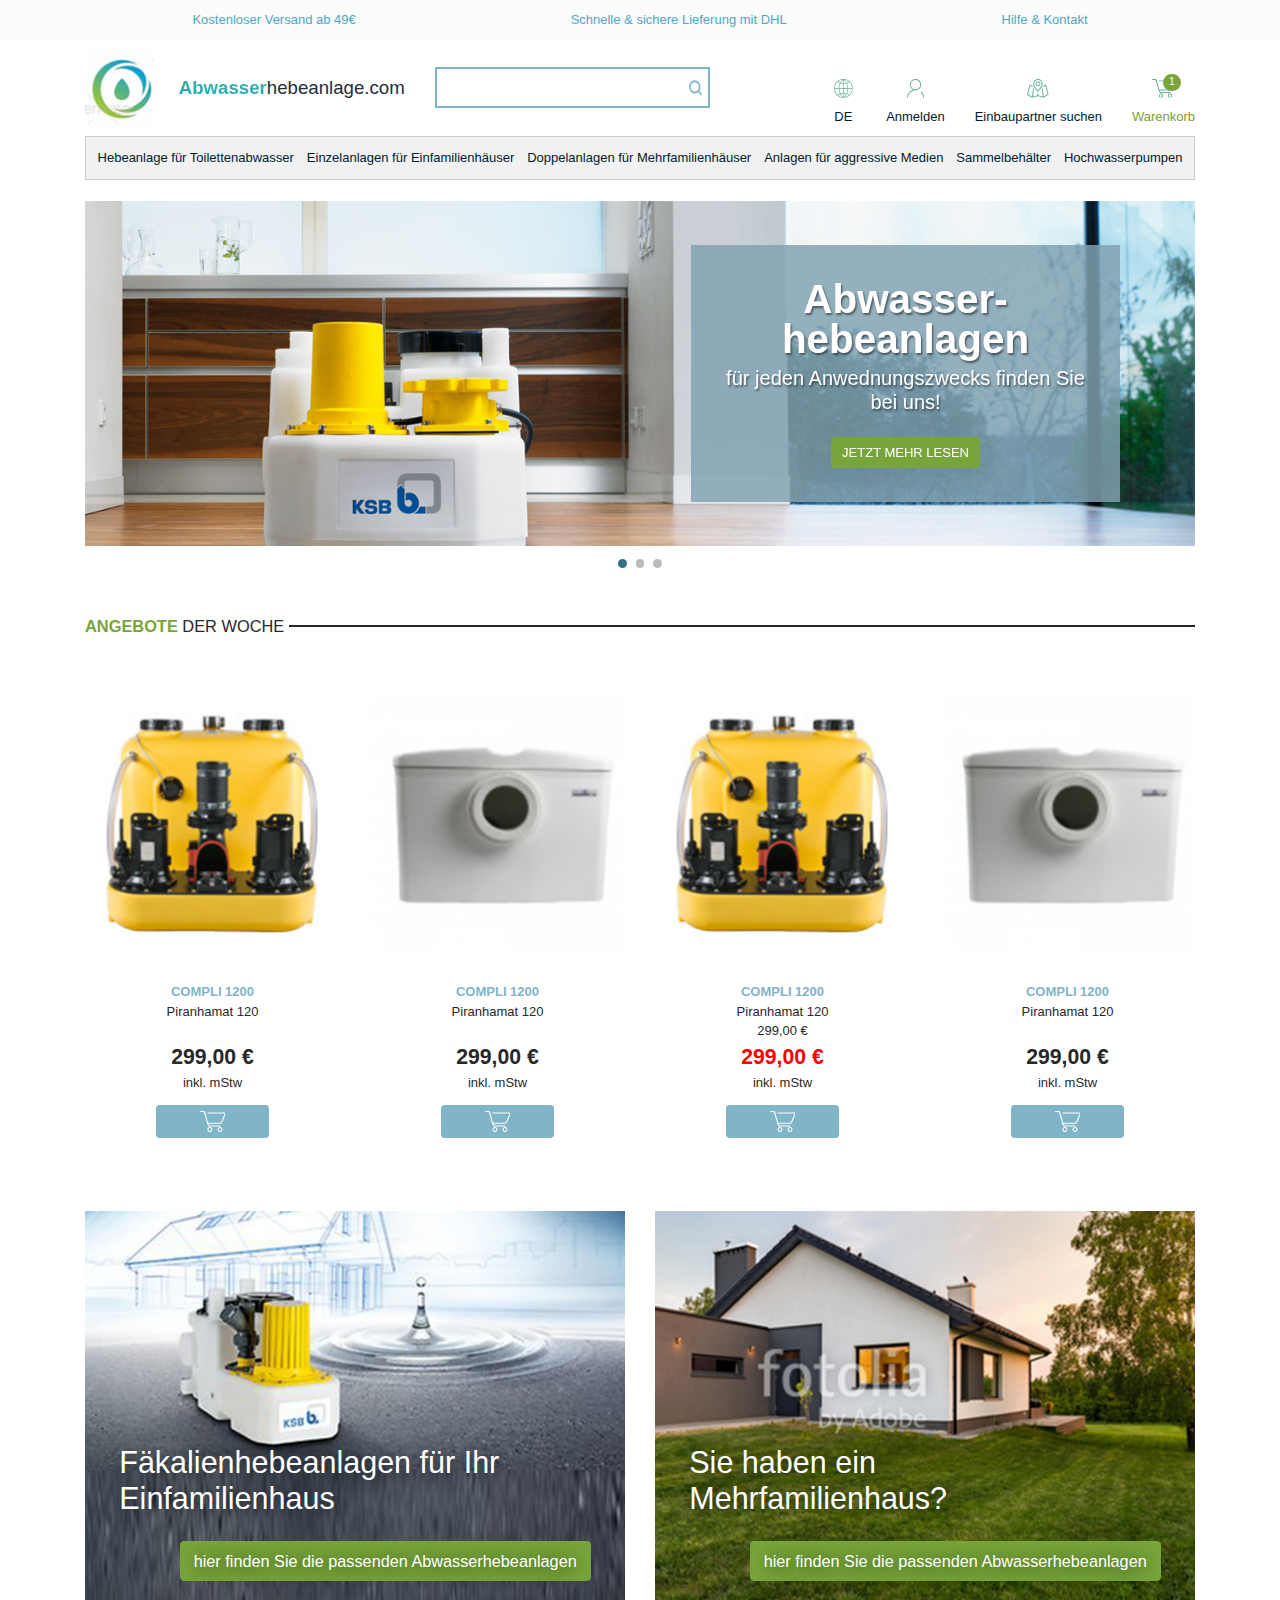
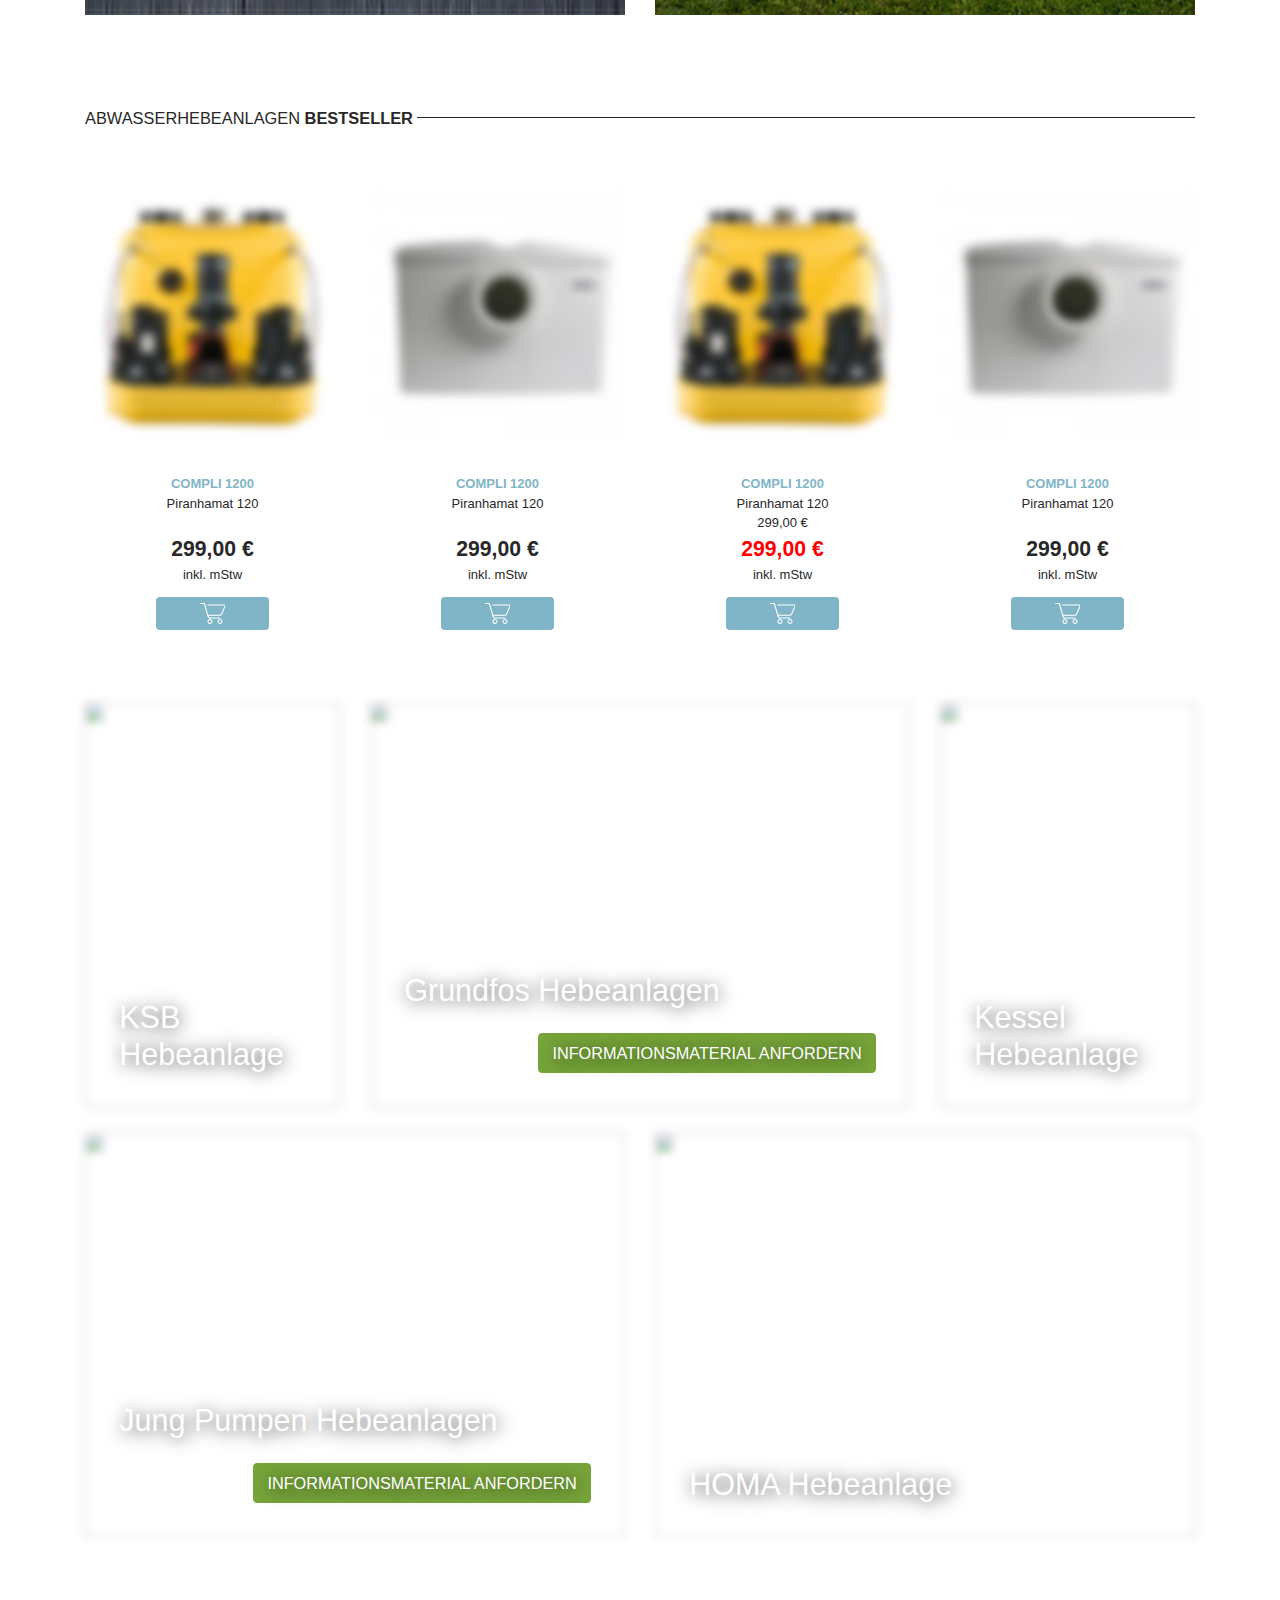
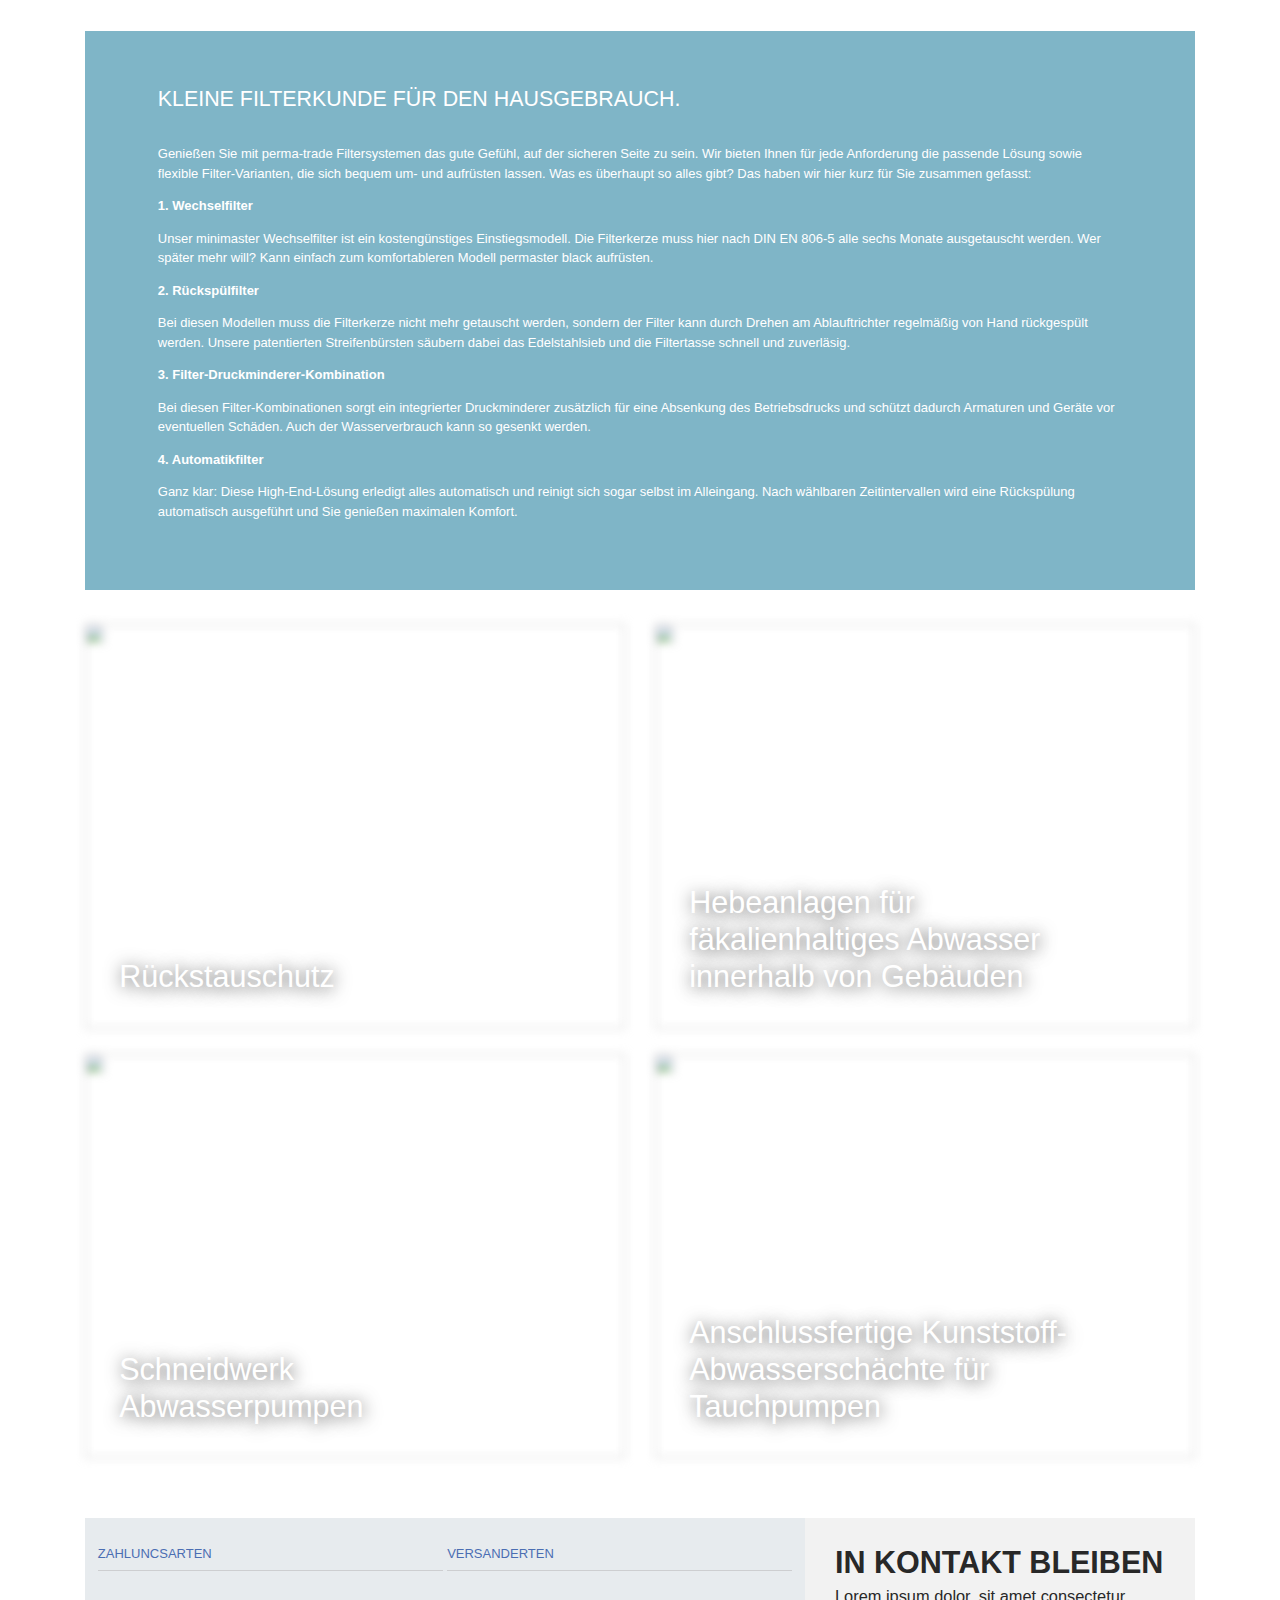
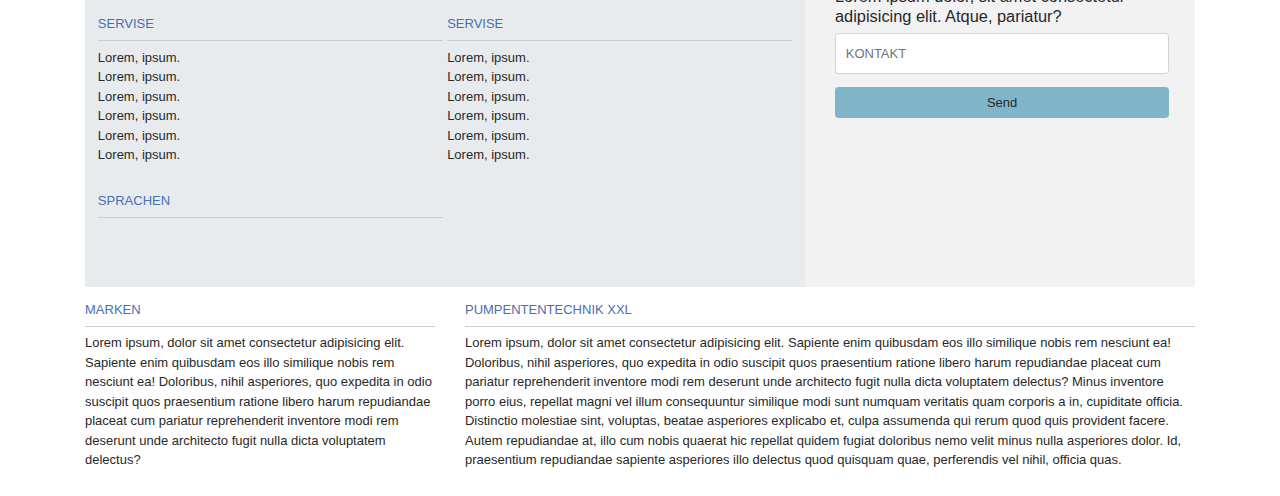
==== public/index.html @ d2c12325 "first commit" ====
<!DOCTYPE html>
<html lang="de">
  <head>
    <meta charset="utf-8">
    <title>title</title>
    <meta name="description" content="о чем страница">
    <meta http-equiv="X-UA-Compatible" content="IE=edge">
    <meta name="viewport" content="width=device-width, shrink-to-fit=no">
    <meta property="og:image" content="path/to/image.jpg">
    <link rel="shortcut icon" type="image/png" href="img/favicon/favicon.png">
    <!-- Custom Browsers Color-->
    <meta name="theme-color" content="#7fb5c7">
    <link rel="stylesheet" href="libs/magnificPopup/magnific-popup.css">
    <link rel="stylesheet" href="libs/swiper-4.2.0/swiper.min.css">
    <link rel="stylesheet" href="css/main.min.css">
  </head>
  <body> 
    <div class="main-wrapper">
      <div class="menu-mobile menu-mobile--js d-lg-none">
        <div class="toggle-menu-mobile toggle-menu-mobile--js"><span></span>
        </div>
        <div class="menu-mobile__inner">
          <div class="form-search">
            <form>
              <input type="text"/>
              <button></button>
            </form>
          </div>
          <ul class="menu-mobile__nav">
            <li class="menu-mobile__item"><a class="menu-mobile__link" href="#">Hebeanlage für Toilettenabwasser</a>
            </li>
            <li class="menu-mobile__item"><a class="menu-mobile__link" href="#">Einzelanlagen für Einfamilienhäuser</a>
            </li>
            <li class="menu-mobile__item"><a class="menu-mobile__link" href="#">Doppelanlagen für Mehrfamilienhäuser</a>
            </li>
            <li class="menu-mobile__item"><a class="menu-mobile__link" href="#">Anlagen für aggressive Medien</a>
            </li>
            <li class="menu-mobile__item"><a class="menu-mobile__link" href="#">Sammelbehälter</a>
            </li>
            <li class="menu-mobile__item"><a class="menu-mobile__link" href="#">Hochwasserpumpen</a>
            </li>
          </ul>
          <ul>
            <li><a class="menu-mobile__link-top" href="#">Kostenloser Versand ab 49€ </a>
            </li>
            <li><a class="menu-mobile__link-top" href="#">Schnelle & sichere Lieferung mit DHL </a>
            </li>
            <li><a class="menu-mobile__link-top" href="#">Hilfe & Kontakt</a>
            </li>
          </ul>
          <div class="text-right"></div>
        </div>
      </div>
      <!--  мобильное меню-->
      <!-- start HEADER.header-->
      <header class="header block-with-lazy">
        <!-- start .top-line-->
        <div class="top-line block-with-lazy">
          <div class="top-line__head">
            <div class="container"><a class="top-line__link-top" href="#">Kostenloser Versand ab 49€ </a><a class="top-line__link-top" href="#">Schnelle & sichere Lieferung mit DHL </a><a class="top-line__link-top" href="#">Hilfe & Kontakt</a>
              <div class="toggle-menu-mobile toggle-menu-mobile--js d-lg-none"><span></span>
              </div>
            </div>
          </div>
          <div class="top-line__body">
            <div class="container">
              <div class="row">
                <div class="col-md-auto col align-self-center"><a class="top-line__logo" href="#"><img src="img/logo.png" alt=""/><span class="top-line__logo-text d-none d-lg-block"><strong>Abwasser</strong>hebeanlage.com</span></a>
                </div>
                <div class="col align-self-center d-none d-md-block">
                  <div class="form-search">
                    <form>
                      <input type="text"/>
                      <button></button>
                    </form>
                  </div>
                </div>
                <div class="col-auto align-self-end">
                  <div class="row">
                    <div class="col-auto"><a class="top-line__link" href="#">
                      <div class="icon-wrap">
                        <svg class="icon icon-web ">
                          <use xlink:href="img/svg/sprite.svg#web"></use>
                        </svg>
                      </div><span class="top-line__link-text">DE  </span></a>
                    </div>
                    <div class="col-auto"><a class="top-line__link" href="#">
                      <div class="icon-wrap">
                        <svg class="icon icon-user ">
                          <use xlink:href="img/svg/sprite.svg#user"></use>
                        </svg>
                      </div><span class="top-line__link-text d-none d-lg-block">Anmelden</span></a>
                    </div>
                    <div class="col-auto"><a class="top-line__link" href="#">
                      <div class="icon-wrap">
                        <svg class="icon icon-mark ">
                          <use xlink:href="img/svg/sprite.svg#mark"></use>
                        </svg>
                      </div><span class="top-line__link-text d-none d-lg-block">Einbaupartner suchen  </span></a>
                    </div>
                    <div class="col-auto"><a class="top-line__link top-line__link--basket" href="#">
                      <div class="icon-wrap">
                        <svg class="icon icon-basket ">
                          <use xlink:href="img/svg/sprite.svg#basket"></use>
                        </svg>
                        <div class="counter">1</div>
                      </div><span class="top-line__link-text d-none d-lg-block">Warenkorb</span></a>
                    </div>
                  </div>
                </div>
              </div>
            </div>
          </div>
        </div>
        <!-- end .top-line-->
        <!-- start top-nav-->
        <div class="top-nav d-none d-lg-block">
          <div class="container">
            <ul class="top-nav__nav">
              <li class="top-nav__item"><a class="top-nav__link" href="#">Hebeanlage für Toilettenabwasser</a>
              </li>
              <li class="top-nav__item"><a class="top-nav__link" href="#">Einzelanlagen für Einfamilienhäuser</a>
              </li>
              <li class="top-nav__item"><a class="top-nav__link" href="#">Doppelanlagen für Mehrfamilienhäuser</a>
              </li>
              <li class="top-nav__item"><a class="top-nav__link" href="#">Anlagen für aggressive Medien</a>
              </li>
              <li class="top-nav__item"><a class="top-nav__link" href="#">Sammelbehälter</a>
              </li>
              <li class="top-nav__item"><a class="top-nav__link" href="#">Hochwasserpumpen</a>
              </li>
            </ul>
          </div>
        </div>
        <!-- end top-nav-->
      </header>
      <!-- end HEADER.header-->
      <!-- start header-block-->
      <div class="header-block section" id="header-block">
        <div class="container">
          <div class="header-block__slider slider slider--js swiper-container">
            <div class="swiper-wrapper">
              <div class="header-block__slide header-block__slide--js swiper-slide">
                <picture> 
                  <source srcset="img/slide.webp" media="(min-width: 1600px)" type="image/webp"/>
                  <source srcset="img/slide.jpg" media="(min-width: 1600px)" type="image/jpg"/>
                  <!-- тут сделай кроп шириной   1440px или чуть больше, какой там стандартный-->
                  <source srcset="img/slide.webp" media="(min-width: 576px)" type="image/webp"/>
                  <source srcset="img/slide.jpg" media="(min-width: 576px)" type="image/jpg"/>
                  <!-- тут сделай кроп шириной   576px или чуть больше, какой там стандартный -->
                  <source srcset="img/slide-sm.webp" type="image/webp"/><img class="object-fit-js" src="img/slide-sm.jpg" alt=""/>
                </picture>
                <div class="header-block__block">
                  <div class="header-block__title">Abwasser-hebeanlagen
                  </div>
                  <div class="header-block__text">für jeden Anwednungszwecks  finden Sie bei uns!
                  </div><a class="header-block__btn" href="#">JETZT MEHR LESEN</a>
                </div>
              </div>
              <div class="header-block__slide header-block__slide--js swiper-slide">
                <picture> 
                  <source srcset="img/slide.webp" media="(min-width: 1600px)" type="image/webp"/>
                  <source srcset="img/slide.jpg" media="(min-width: 1600px)" type="image/jpg"/>
                  <!-- тут сделай кроп шириной   1440px или чуть больше, какой там стандартный-->
                  <source srcset="img/slide.webp" media="(min-width: 576px)" type="image/webp"/>
                  <source srcset="img/slide.jpg" media="(min-width: 576px)" type="image/jpg"/>
                  <!-- тут сделай кроп шириной   576px или чуть больше, какой там стандартный -->
                  <source srcset="img/slide-sm.webp" type="image/webp"/><img class="object-fit-js" src="img/slide-sm.jpg" alt=""/>
                </picture>
                <div class="header-block__block">
                  <div class="header-block__title">Abwasser-hebeanlagen
                  </div>
                  <div class="header-block__text">für jeden Anwednungszwecks  finden Sie bei uns!
                  </div><a class="header-block__btn" href="#">JETZT MEHR LESEN</a>
                </div>
              </div>
              <div class="header-block__slide header-block__slide--js swiper-slide">
                <picture> 
                  <source srcset="img/slide.webp" media="(min-width: 1600px)" type="image/webp"/>
                  <source srcset="img/slide.jpg" media="(min-width: 1600px)" type="image/jpg"/>
                  <!-- тут сделай кроп шириной   1440px или чуть больше, какой там стандартный-->
                  <source srcset="img/slide.webp" media="(min-width: 576px)" type="image/webp"/>
                  <source srcset="img/slide.jpg" media="(min-width: 576px)" type="image/jpg"/>
                  <!-- тут сделай кроп шириной   576px или чуть больше, какой там стандартный -->
                  <source srcset="img/slide-sm.webp" type="image/webp"/><img class="object-fit-js" src="img/slide-sm.jpg" alt=""/>
                </picture>
                <div class="header-block__block">
                  <div class="header-block__title">Abwasser-hebeanlagen
                  </div>
                  <div class="header-block__text">für jeden Anwednungszwecks  finden Sie bei uns!
                  </div><a class="header-block__btn" href="#">JETZT MEHR LESEN</a>
                </div>
              </div>
            </div>
            <div class="swiper-pagination"></div>
          </div>
        </div>
      </div>
      <!-- end header-block-->
      <!-- start s-catalog-->
      <section class="s-catalog section block-with-lazy">
        <div class="container">
          <div class="section-title"> 
            <h2 class="with-line"><strong class="text-success">ANGEBOTE </strong> 
              DER WOCHE
            </h2>
          </div>
          <div class="row">
            <div class="s-catalog__col col-lg-3 col-6">
              <div class="card-item"><a class="card-item__img-wrap" href="#">
                <picture> 
                  <source srcset="img/prod-1.webp" media="(min-width: 1600px)" type="image/webp"/>
                  <source srcset="img/prod-1.jpg" media="(min-width: 1600px)" type="image/jpg"/>
                  <!-- тут сделай кроп шириной   270px или чуть больше, какой там стандартный-->
                  <source srcset="img/prod-1-md.webp" media="(min-width: 576px)" type="image/webp"/>
                  <source srcset="img/prod-1-md.jpg" media="(min-width: 576px)" type="image/jpg"/>
                  <!-- тут сделай кроп шириной   150px или чуть больше, какой там стандартный -->
                  <source srcset="img/prod-1-sm.webp" type="image/webp"/><img class="lazy" src="#" data-src="img/prod-1-sm.jpg" alt=""/>
                </picture></a>
                <div class="card-item__caption">
                  <div class="card-item__title">
                    <div class="text-primary strong">COMPLI 1200</div>
                    <div class="card-item__text">Piranhamat 120
                    </div>
                  </div>
                  <div class="card-item__price strong">299,00 €
                  </div>
                  <div class="card-item__text">inkl. mStw
                  </div><a class="card-item__btn" href="#"> 
                  <svg class="icon icon-basket ">
                    <use xlink:href="img/svg/sprite.svg#basket"></use>
                  </svg></a>
                </div>
              </div>
              <!-- /.card-item-->
            </div>
            <!-- /+e.col.col-lg-3.col-6-->
            <div class="s-catalog__col col-lg-3 col-6">
              <div class="card-item"><a class="card-item__img-wrap" href="#">
                <picture> 
                  <source srcset="img/prod-2.webp" media="(min-width: 1600px)" type="image/webp"/>
                  <source srcset="img/prod-2.jpg" media="(min-width: 1600px)" type="image/jpg"/>
                  <!-- тут сделай кроп шириной   270px или чуть больше, какой там стандартный-->
                  <source srcset="img/prod-2-md.webp" media="(min-width: 576px)" type="image/webp"/>
                  <source srcset="img/prod-2-md.jpg" media="(min-width: 576px)" type="image/jpg"/>
                  <!-- тут сделай кроп шириной   150px или чуть больше, какой там стандартный -->
                  <source srcset="img/prod-2-sm.webp" type="image/webp"/><img class="lazy" src="#" data-src="img/prod-2-sm.jpg" alt=""/>
                </picture></a>
                <div class="card-item__caption">
                  <div class="card-item__title">
                    <div class="text-primary strong">COMPLI 1200</div>
                    <div class="card-item__text">Piranhamat 120
                    </div>
                  </div>
                  <div class="card-item__price strong">299,00 €
                  </div>
                  <div class="card-item__text">inkl. mStw
                  </div><a class="card-item__btn" href="#"> 
                  <svg class="icon icon-basket ">
                    <use xlink:href="img/svg/sprite.svg#basket"></use>
                  </svg></a>
                </div>
              </div>
              <!-- /.card-item-->
            </div>
            <!-- /+e.col.col-lg-3.col-6-->
            <div class="s-catalog__col col-lg-3 col-6">
              <div class="card-item"><a class="card-item__img-wrap" href="#">
                <picture> 
                  <source srcset="img/prod-1.webp" media="(min-width: 1600px)" type="image/webp"/>
                  <source srcset="img/prod-1.jpg" media="(min-width: 1600px)" type="image/jpg"/>
                  <!-- тут сделай кроп шириной   270px или чуть больше, какой там стандартный-->
                  <source srcset="img/prod-1-md.webp" media="(min-width: 576px)" type="image/webp"/>
                  <source srcset="img/prod-1-md.jpg" media="(min-width: 576px)" type="image/jpg"/>
                  <!-- тут сделай кроп шириной   150px или чуть больше, какой там стандартный -->
                  <source srcset="img/prod-1-sm.webp" type="image/webp"/><img class="lazy" src="#" data-src="img/prod-1-sm.jpg" alt=""/>
                </picture></a>
                <div class="card-item__caption">
                  <div class="card-item__title">
                    <div class="text-primary strong">COMPLI 1200</div>
                    <div class="card-item__text">Piranhamat 120
                    </div>
                  </div>
                  <div class="strike">299,00 €</div>
                  <div class="card-item__price strong text-danger">299,00 €
                  </div>
                  <div class="card-item__text">inkl. mStw
                  </div><a class="card-item__btn" href="#"> 
                  <svg class="icon icon-basket ">
                    <use xlink:href="img/svg/sprite.svg#basket"></use>
                  </svg></a>
                </div>
              </div>
              <!-- /.card-item-->
            </div>
            <!-- /+e.col.col-lg-3.col-6-->
            <div class="s-catalog__col col-lg-3 col-6">
              <div class="card-item"><a class="card-item__img-wrap" href="#">
                <picture> 
                  <source srcset="img/prod-2.webp" media="(min-width: 1600px)" type="image/webp"/>
                  <source srcset="img/prod-2.jpg" media="(min-width: 1600px)" type="image/jpg"/>
                  <!-- тут сделай кроп шириной   270px или чуть больше, какой там стандартный-->
                  <source srcset="img/prod-2-md.webp" media="(min-width: 576px)" type="image/webp"/>
                  <source srcset="img/prod-2-md.jpg" media="(min-width: 576px)" type="image/jpg"/>
                  <!-- тут сделай кроп шириной   150px или чуть больше, какой там стандартный -->
                  <source srcset="img/prod-2-sm.webp" type="image/webp"/><img class="lazy" src="#" data-src="img/prod-2-sm.jpg" alt=""/>
                </picture></a>
                <div class="card-item__caption">
                  <div class="card-item__title">
                    <div class="text-primary strong">COMPLI 1200</div>
                    <div class="card-item__text">Piranhamat 120
                    </div>
                  </div>
                  <div class="card-item__price strong">299,00 €
                  </div>
                  <div class="card-item__text">inkl. mStw
                  </div><a class="card-item__btn" href="#"> 
                  <svg class="icon icon-basket ">
                    <use xlink:href="img/svg/sprite.svg#basket"></use>
                  </svg></a>
                </div>
              </div>
              <!-- /.card-item-->
            </div>
            <!-- /+e.col.col-lg-3.col-6 -->
          </div>
        </div>
      </section>
      <!-- end s-catalog-->
      <!-- start s-banner-->
      <div class="s-banner section block-with-lazy">
        <div class="container"> 
          <div class="row">
            <div class="s-banner__col col-lg-6">
              <div class="banner-block">
                <picture> 
                  <!-- чтоб не плодить млн файлов картинок, добавь source по примеру карточки товара, только кроп как тут ниже расписал-->
                  <!-- source(srcset=`img/banner-${x}.webp` media="(min-width: 1600px)" type="image/webp" )-->
                  <!-- source(srcset=`img/banner-${x}.jpg` media="(min-width: 1600px)" type="image/jpg" )-->
                  <!-- тут сделай кроп шириной   700px(в 2 раза меньше от первоначального) или чуть больше, какой там стандартный-->
                  <!-- source(srcset=`img/banner-${x}-md.webp` media="(min-width: 576px)" type="image/webp" )-->
                  <!-- source(srcset=`img/banner-${x}-md.jpg` media="(min-width: 576px)" type="image/jpg" )-->
                  <!-- тут сделай кроп шириной   576px или чуть больше, какой там стандартный -->
                  <!-- source(srcset=`img/banner-${x}-sm.webp` type="image/webp" ) --><img class="object-fit-js lazy" src="#" data-src="img/banner-1.jpg" alt=""/>
                </picture>
                <div class="banner-block__title">Fäkalienhebeanlagen für  Ihr Einfamilienhaus
                </div>
                <div class="banner-block__btn-wrap"><a class="banner-block__btn" href="#">hier finden Sie die passenden Abwasserhebeanlagen</a>
                </div>
              </div>
            </div>
            <div class="s-banner__col col-lg-6">
              <div class="banner-block">
                <picture> 
                  <!-- чтоб не плодить млн файлов картинок, добавь source по примеру карточки товара, только кроп как тут ниже расписал-->
                  <!-- source(srcset=`img/banner-${x}.webp` media="(min-width: 1600px)" type="image/webp" )-->
                  <!-- source(srcset=`img/banner-${x}.jpg` media="(min-width: 1600px)" type="image/jpg" )-->
                  <!-- тут сделай кроп шириной   700px(в 2 раза меньше от первоначального) или чуть больше, какой там стандартный-->
                  <!-- source(srcset=`img/banner-${x}-md.webp` media="(min-width: 576px)" type="image/webp" )-->
                  <!-- source(srcset=`img/banner-${x}-md.jpg` media="(min-width: 576px)" type="image/jpg" )-->
                  <!-- тут сделай кроп шириной   576px или чуть больше, какой там стандартный -->
                  <!-- source(srcset=`img/banner-${x}-sm.webp` type="image/webp" ) --><img class="object-fit-js lazy" src="#" data-src="img/banner-2.jpg" alt=""/>
                </picture>
                <div class="banner-block__title">Sie haben ein  Mehrfamilienhaus?
                </div>
                <div class="banner-block__btn-wrap"><a class="banner-block__btn" href="#">hier finden Sie die passenden Abwasserhebeanlagen</a>
                </div>
              </div>
            </div>
          </div>
        </div>
      </div>
      <!-- end s-banner-->
      <!-- start s-catalog-->
      <section class="s-catalog section block-with-lazy">
        <div class="container">
          <div class="section-title"> 
            <h2 class="with-line">
              ABWASSERHEBEANLAGEN 
               <strong>BESTSELLER </strong>
            </h2>
          </div>
          <div class="row">
            <div class="s-catalog__col col-lg-3 col-6">
              <div class="card-item"><a class="card-item__img-wrap" href="#">
                <picture> 
                  <source srcset="img/prod-1.webp" media="(min-width: 1600px)" type="image/webp"/>
                  <source srcset="img/prod-1.jpg" media="(min-width: 1600px)" type="image/jpg"/>
                  <!-- тут сделай кроп шириной   270px или чуть больше, какой там стандартный-->
                  <source srcset="img/prod-1-md.webp" media="(min-width: 576px)" type="image/webp"/>
                  <source srcset="img/prod-1-md.jpg" media="(min-width: 576px)" type="image/jpg"/>
                  <!-- тут сделай кроп шириной   150px или чуть больше, какой там стандартный -->
                  <source srcset="img/prod-1-sm.webp" type="image/webp"/><img class="lazy" src="#" data-src="img/prod-1-sm.jpg" alt=""/>
                </picture></a>
                <div class="card-item__caption">
                  <div class="card-item__title">
                    <div class="text-primary strong">COMPLI 1200</div>
                    <div class="card-item__text">Piranhamat 120
                    </div>
                  </div>
                  <div class="card-item__price strong">299,00 €
                  </div>
                  <div class="card-item__text">inkl. mStw
                  </div><a class="card-item__btn" href="#"> 
                  <svg class="icon icon-basket ">
                    <use xlink:href="img/svg/sprite.svg#basket"></use>
                  </svg></a>
                </div>
              </div>
              <!-- /.card-item-->
            </div>
            <!-- /+e.col.col-lg-3.col-6-->
            <div class="s-catalog__col col-lg-3 col-6">
              <div class="card-item"><a class="card-item__img-wrap" href="#">
                <picture> 
                  <source srcset="img/prod-2.webp" media="(min-width: 1600px)" type="image/webp"/>
                  <source srcset="img/prod-2.jpg" media="(min-width: 1600px)" type="image/jpg"/>
                  <!-- тут сделай кроп шириной   270px или чуть больше, какой там стандартный-->
                  <source srcset="img/prod-2-md.webp" media="(min-width: 576px)" type="image/webp"/>
                  <source srcset="img/prod-2-md.jpg" media="(min-width: 576px)" type="image/jpg"/>
                  <!-- тут сделай кроп шириной   150px или чуть больше, какой там стандартный -->
                  <source srcset="img/prod-2-sm.webp" type="image/webp"/><img class="lazy" src="#" data-src="img/prod-2-sm.jpg" alt=""/>
                </picture></a>
                <div class="card-item__caption">
                  <div class="card-item__title">
                    <div class="text-primary strong">COMPLI 1200</div>
                    <div class="card-item__text">Piranhamat 120
                    </div>
                  </div>
                  <div class="card-item__price strong">299,00 €
                  </div>
                  <div class="card-item__text">inkl. mStw
                  </div><a class="card-item__btn" href="#"> 
                  <svg class="icon icon-basket ">
                    <use xlink:href="img/svg/sprite.svg#basket"></use>
                  </svg></a>
                </div>
              </div>
              <!-- /.card-item-->
            </div>
            <!-- /+e.col.col-lg-3.col-6-->
            <div class="s-catalog__col col-lg-3 col-6">
              <div class="card-item"><a class="card-item__img-wrap" href="#">
                <picture> 
                  <source srcset="img/prod-1.webp" media="(min-width: 1600px)" type="image/webp"/>
                  <source srcset="img/prod-1.jpg" media="(min-width: 1600px)" type="image/jpg"/>
                  <!-- тут сделай кроп шириной   270px или чуть больше, какой там стандартный-->
                  <source srcset="img/prod-1-md.webp" media="(min-width: 576px)" type="image/webp"/>
                  <source srcset="img/prod-1-md.jpg" media="(min-width: 576px)" type="image/jpg"/>
                  <!-- тут сделай кроп шириной   150px или чуть больше, какой там стандартный -->
                  <source srcset="img/prod-1-sm.webp" type="image/webp"/><img class="lazy" src="#" data-src="img/prod-1-sm.jpg" alt=""/>
                </picture></a>
                <div class="card-item__caption">
                  <div class="card-item__title">
                    <div class="text-primary strong">COMPLI 1200</div>
                    <div class="card-item__text">Piranhamat 120
                    </div>
                  </div>
                  <div class="strike">299,00 €</div>
                  <div class="card-item__price strong text-danger">299,00 €
                  </div>
                  <div class="card-item__text">inkl. mStw
                  </div><a class="card-item__btn" href="#"> 
                  <svg class="icon icon-basket ">
                    <use xlink:href="img/svg/sprite.svg#basket"></use>
                  </svg></a>
                </div>
              </div>
              <!-- /.card-item-->
            </div>
            <!-- /+e.col.col-lg-3.col-6-->
            <div class="s-catalog__col col-lg-3 col-6">
              <div class="card-item"><a class="card-item__img-wrap" href="#">
                <picture> 
                  <source srcset="img/prod-2.webp" media="(min-width: 1600px)" type="image/webp"/>
                  <source srcset="img/prod-2.jpg" media="(min-width: 1600px)" type="image/jpg"/>
                  <!-- тут сделай кроп шириной   270px или чуть больше, какой там стандартный-->
                  <source srcset="img/prod-2-md.webp" media="(min-width: 576px)" type="image/webp"/>
                  <source srcset="img/prod-2-md.jpg" media="(min-width: 576px)" type="image/jpg"/>
                  <!-- тут сделай кроп шириной   150px или чуть больше, какой там стандартный -->
                  <source srcset="img/prod-2-sm.webp" type="image/webp"/><img class="lazy" src="#" data-src="img/prod-2-sm.jpg" alt=""/>
                </picture></a>
                <div class="card-item__caption">
                  <div class="card-item__title">
                    <div class="text-primary strong">COMPLI 1200</div>
                    <div class="card-item__text">Piranhamat 120
                    </div>
                  </div>
                  <div class="card-item__price strong">299,00 €
                  </div>
                  <div class="card-item__text">inkl. mStw
                  </div><a class="card-item__btn" href="#"> 
                  <svg class="icon icon-basket ">
                    <use xlink:href="img/svg/sprite.svg#basket"></use>
                  </svg></a>
                </div>
              </div>
              <!-- /.card-item-->
            </div>
            <!-- /+e.col.col-lg-3.col-6 -->
          </div>
        </div>
      </section>
      <!-- end s-catalog-->
      <!-- start s-banner-->
      <div class="s-banner section block-with-lazy">
        <div class="container"> 
          <div class="row">
            <div class="s-banner__col col-lg-3">
              <div class="banner-block">
                <picture> 
                  <!-- чтоб не плодить млн файлов картинок, добавь source по примеру карточки товара, только кроп как тут ниже расписал-->
                  <!-- source(srcset=`img/banner-${x}.webp` media="(min-width: 1600px)" type="image/webp" )-->
                  <!-- source(srcset=`img/banner-${x}.jpg` media="(min-width: 1600px)" type="image/jpg" )-->
                  <!-- тут сделай кроп шириной   700px(в 2 раза меньше от первоначального) или чуть больше, какой там стандартный-->
                  <!-- source(srcset=`img/banner-${x}-md.webp` media="(min-width: 576px)" type="image/webp" )-->
                  <!-- source(srcset=`img/banner-${x}-md.jpg` media="(min-width: 576px)" type="image/jpg" )-->
                  <!-- тут сделай кроп шириной   576px или чуть больше, какой там стандартный -->
                  <!-- source(srcset=`img/banner-${x}-sm.webp` type="image/webp" ) --><img class="object-fit-js lazy" src="#" data-src="img/banner-3.jpg" alt=""/>
                </picture>
                <div class="banner-block__title">KSB Hebeanlage
                </div>
              </div>
            </div>
            <div class="s-banner__col col-lg-6">
              <div class="banner-block">
                <picture> 
                  <!-- чтоб не плодить млн файлов картинок, добавь source по примеру карточки товара, только кроп как тут ниже расписал-->
                  <!-- source(srcset=`img/banner-${x}.webp` media="(min-width: 1600px)" type="image/webp" )-->
                  <!-- source(srcset=`img/banner-${x}.jpg` media="(min-width: 1600px)" type="image/jpg" )-->
                  <!-- тут сделай кроп шириной   700px(в 2 раза меньше от первоначального) или чуть больше, какой там стандартный-->
                  <!-- source(srcset=`img/banner-${x}-md.webp` media="(min-width: 576px)" type="image/webp" )-->
                  <!-- source(srcset=`img/banner-${x}-md.jpg` media="(min-width: 576px)" type="image/jpg" )-->
                  <!-- тут сделай кроп шириной   576px или чуть больше, какой там стандартный -->
                  <!-- source(srcset=`img/banner-${x}-sm.webp` type="image/webp" ) --><img class="object-fit-js lazy" src="#" data-src="img/banner-4.jpg" alt=""/>
                </picture>
                <div class="banner-block__title">Grundfos Hebeanlagen
                </div>
                <div class="banner-block__btn-wrap"><a class="banner-block__btn" href="#">INFORMATIONSMATERIAL ANFORDERN</a>
                </div>
              </div>
            </div>
            <div class="s-banner__col col-lg-3">
              <div class="banner-block">
                <picture> 
                  <!-- чтоб не плодить млн файлов картинок, добавь source по примеру карточки товара, только кроп как тут ниже расписал-->
                  <!-- source(srcset=`img/banner-${x}.webp` media="(min-width: 1600px)" type="image/webp" )-->
                  <!-- source(srcset=`img/banner-${x}.jpg` media="(min-width: 1600px)" type="image/jpg" )-->
                  <!-- тут сделай кроп шириной   700px(в 2 раза меньше от первоначального) или чуть больше, какой там стандартный-->
                  <!-- source(srcset=`img/banner-${x}-md.webp` media="(min-width: 576px)" type="image/webp" )-->
                  <!-- source(srcset=`img/banner-${x}-md.jpg` media="(min-width: 576px)" type="image/jpg" )-->
                  <!-- тут сделай кроп шириной   576px или чуть больше, какой там стандартный -->
                  <!-- source(srcset=`img/banner-${x}-sm.webp` type="image/webp" ) --><img class="object-fit-js lazy" src="#" data-src="img/banner-5.jpg" alt=""/>
                </picture>
                <div class="banner-block__title">Kessel  Hebeanlage
                </div>
              </div>
            </div>
            <div class="s-banner__col col-lg-6">
              <div class="banner-block">
                <picture> 
                  <!-- чтоб не плодить млн файлов картинок, добавь source по примеру карточки товара, только кроп как тут ниже расписал-->
                  <!-- source(srcset=`img/banner-${x}.webp` media="(min-width: 1600px)" type="image/webp" )-->
                  <!-- source(srcset=`img/banner-${x}.jpg` media="(min-width: 1600px)" type="image/jpg" )-->
                  <!-- тут сделай кроп шириной   700px(в 2 раза меньше от первоначального) или чуть больше, какой там стандартный-->
                  <!-- source(srcset=`img/banner-${x}-md.webp` media="(min-width: 576px)" type="image/webp" )-->
                  <!-- source(srcset=`img/banner-${x}-md.jpg` media="(min-width: 576px)" type="image/jpg" )-->
                  <!-- тут сделай кроп шириной   576px или чуть больше, какой там стандартный -->
                  <!-- source(srcset=`img/banner-${x}-sm.webp` type="image/webp" ) --><img class="object-fit-js lazy" src="#" data-src="img/banner-6.jpg" alt=""/>
                </picture>
                <div class="banner-block__title">Jung Pumpen Hebeanlagen
                </div>
                <div class="banner-block__btn-wrap"><a class="banner-block__btn" href="#">INFORMATIONSMATERIAL ANFORDERN</a>
                </div>
              </div>
            </div>
            <div class="s-banner__col col-lg-6">
              <div class="banner-block">
                <picture> 
                  <!-- чтоб не плодить млн файлов картинок, добавь source по примеру карточки товара, только кроп как тут ниже расписал-->
                  <!-- source(srcset=`img/banner-${x}.webp` media="(min-width: 1600px)" type="image/webp" )-->
                  <!-- source(srcset=`img/banner-${x}.jpg` media="(min-width: 1600px)" type="image/jpg" )-->
                  <!-- тут сделай кроп шириной   700px(в 2 раза меньше от первоначального) или чуть больше, какой там стандартный-->
                  <!-- source(srcset=`img/banner-${x}-md.webp` media="(min-width: 576px)" type="image/webp" )-->
                  <!-- source(srcset=`img/banner-${x}-md.jpg` media="(min-width: 576px)" type="image/jpg" )-->
                  <!-- тут сделай кроп шириной   576px или чуть больше, какой там стандартный -->
                  <!-- source(srcset=`img/banner-${x}-sm.webp` type="image/webp" ) --><img class="object-fit-js lazy" src="#" data-src="img/banner-7.jpg" alt=""/>
                </picture>
                <div class="banner-block__title">HOMA Hebeanlage
                </div>
              </div>
            </div>
          </div>
        </div>
      </div>
      <!-- end s-banner-->
      <!-- start s-content-->
      <div class="s-content section block-with-lazy" id="s-content">
        <div class="container">
          <div class="s-content__block bg-primary">
            <h2>KLEINE FILTERKUNDE FÜR DEN HAUSGEBRAUCH.</h2>
            <p>Genießen Sie mit perma-trade Filtersystemen das gute Gefühl, auf der sicheren Seite zu sein. Wir bieten Ihnen für jede Anforderung die passende Lösung sowie flexible Filter-Varianten, die sich bequem um- und aufrüsten lassen. Was es überhaupt so alles gibt? Das haben wir hier kurz für Sie zusammen gefasst:</p>
            <p><strong>1. Wechselfilter</strong></p>
            <p>Unser minimaster Wechselfilter ist ein kostengünstiges Einstiegsmodell. Die Filterkerze muss hier nach DIN EN 806-5 alle sechs Monate ausgetauscht werden. Wer später mehr will? Kann einfach zum komfortableren Modell permaster black aufrüsten.</p>
            <p><strong>2. Rückspülfilter</strong></p>
            <p>Bei diesen Modellen muss die Filterkerze nicht mehr getauscht werden, sondern der Filter kann durch Drehen am Ablauftrichter regelmäßig von Hand rückgespült werden. Unsere patentierten Streifenbürsten säubern dabei das Edelstahlsieb und die Filtertasse schnell und zuverläsig.</p>
            <p><strong>3. Filter-Druckminderer-Kombination</strong></p>
            <p>Bei diesen Filter-Kombinationen sorgt ein integrierter Druckminderer zusätzlich für eine Absenkung des Betriebsdrucks und schützt dadurch Armaturen und Geräte vor eventuellen Schäden. Auch der Wasserverbrauch kann so gesenkt werden.</p>
            <p><strong>4. Automatikfilter</strong></p>
            <p>Ganz klar: Diese High-End-Lösung erledigt alles automatisch und reinigt sich sogar selbst im Alleingang. Nach wählbaren Zeitintervallen wird eine Rückspülung automatisch ausgeführt und Sie genießen maximalen Komfort.</p>
          </div>
        </div>
      </div>
      <!-- end s-content-->
      <!-- start s-banner-->
      <div class="s-banner section block-with-lazy">
        <div class="container"> 
          <div class="row">
            <div class="s-banner__col col-lg-6">
              <div class="banner-block">
                <picture> 
                  <!-- чтоб не плодить млн файлов картинок, добавь source по примеру карточки товара, только кроп как тут ниже расписал-->
                  <!-- source(srcset=`img/banner-${x}.webp` media="(min-width: 1600px)" type="image/webp" )-->
                  <!-- source(srcset=`img/banner-${x}.jpg` media="(min-width: 1600px)" type="image/jpg" )-->
                  <!-- тут сделай кроп шириной   700px(в 2 раза меньше от первоначального) или чуть больше, какой там стандартный-->
                  <!-- source(srcset=`img/banner-${x}-md.webp` media="(min-width: 576px)" type="image/webp" )-->
                  <!-- source(srcset=`img/banner-${x}-md.jpg` media="(min-width: 576px)" type="image/jpg" )-->
                  <!-- тут сделай кроп шириной   576px или чуть больше, какой там стандартный -->
                  <!-- source(srcset=`img/banner-${x}-sm.webp` type="image/webp" ) --><img class="object-fit-js lazy" src="#" data-src="img/banner-8.jpg" alt=""/>
                </picture>
                <div class="banner-block__title">Rückstauschutz
                </div>
              </div>
            </div>
            <div class="s-banner__col col-lg-6">
              <div class="banner-block">
                <picture> 
                  <!-- чтоб не плодить млн файлов картинок, добавь source по примеру карточки товара, только кроп как тут ниже расписал-->
                  <!-- source(srcset=`img/banner-${x}.webp` media="(min-width: 1600px)" type="image/webp" )-->
                  <!-- source(srcset=`img/banner-${x}.jpg` media="(min-width: 1600px)" type="image/jpg" )-->
                  <!-- тут сделай кроп шириной   700px(в 2 раза меньше от первоначального) или чуть больше, какой там стандартный-->
                  <!-- source(srcset=`img/banner-${x}-md.webp` media="(min-width: 576px)" type="image/webp" )-->
                  <!-- source(srcset=`img/banner-${x}-md.jpg` media="(min-width: 576px)" type="image/jpg" )-->
                  <!-- тут сделай кроп шириной   576px или чуть больше, какой там стандартный -->
                  <!-- source(srcset=`img/banner-${x}-sm.webp` type="image/webp" ) --><img class="object-fit-js lazy" src="#" data-src="img/banner-9.jpg" alt=""/>
                </picture>
                <div class="banner-block__title"> Hebeanlagen für fäkalienhaltiges  Abwasser innerhalb von Gebäuden
                </div>
              </div>
            </div>
            <div class="s-banner__col col-lg-6">
              <div class="banner-block">
                <picture> 
                  <!-- чтоб не плодить млн файлов картинок, добавь source по примеру карточки товара, только кроп как тут ниже расписал-->
                  <!-- source(srcset=`img/banner-${x}.webp` media="(min-width: 1600px)" type="image/webp" )-->
                  <!-- source(srcset=`img/banner-${x}.jpg` media="(min-width: 1600px)" type="image/jpg" )-->
                  <!-- тут сделай кроп шириной   700px(в 2 раза меньше от первоначального) или чуть больше, какой там стандартный-->
                  <!-- source(srcset=`img/banner-${x}-md.webp` media="(min-width: 576px)" type="image/webp" )-->
                  <!-- source(srcset=`img/banner-${x}-md.jpg` media="(min-width: 576px)" type="image/jpg" )-->
                  <!-- тут сделай кроп шириной   576px или чуть больше, какой там стандартный -->
                  <!-- source(srcset=`img/banner-${x}-sm.webp` type="image/webp" ) --><img class="object-fit-js lazy" src="#" data-src="img/banner-10.jpg" alt=""/>
                </picture>
                <div class="banner-block__title">Schneidwerk Abwasserpumpen
                </div>
              </div>
            </div>
            <div class="s-banner__col col-lg-6">
              <div class="banner-block">
                <picture> 
                  <!-- чтоб не плодить млн файлов картинок, добавь source по примеру карточки товара, только кроп как тут ниже расписал-->
                  <!-- source(srcset=`img/banner-${x}.webp` media="(min-width: 1600px)" type="image/webp" )-->
                  <!-- source(srcset=`img/banner-${x}.jpg` media="(min-width: 1600px)" type="image/jpg" )-->
                  <!-- тут сделай кроп шириной   700px(в 2 раза меньше от первоначального) или чуть больше, какой там стандартный-->
                  <!-- source(srcset=`img/banner-${x}-md.webp` media="(min-width: 576px)" type="image/webp" )-->
                  <!-- source(srcset=`img/banner-${x}-md.jpg` media="(min-width: 576px)" type="image/jpg" )-->
                  <!-- тут сделай кроп шириной   576px или чуть больше, какой там стандартный -->
                  <!-- source(srcset=`img/banner-${x}-sm.webp` type="image/webp" ) --><img class="object-fit-js lazy" src="#" data-src="img/banner-11.jpg" alt=""/>
                </picture>
                <div class="banner-block__title">Anschlussfertige  Kunststoff-Abwasserschächte  für Tauchpumpen
                </div>
              </div>
            </div>
          </div>
        </div>
      </div>
      <!-- end s-banner-->
      <!-- start s-contact-->
      <div class="s-contact block-with-lazy" id="s-contact">
        <div class="container">
          <div class="s-contact__wrap">
            <div class="row">
              <div class="s-contact__col col-lg-7">
                <div class="s-contact__block s-contact__block--left">
                  <div class="row">
                    <div class="col-6">
                      <div class="s-contact__group">
                        <div class="s-contact__group-title">zahluncsarten
                        </div>
                        <div class="row">
                          <div class="s-contact__col-pay col-auto"><img class="res-i lazy" src="#" data-src="img/pay-1.png" alt=""/>
                          </div>
                          <div class="s-contact__col-pay col-auto"><img class="res-i lazy" src="#" data-src="img/pay-2.png" alt=""/>
                          </div>
                          <div class="s-contact__col-pay col-auto"><img class="res-i lazy" src="#" data-src="img/pay-3.png" alt=""/>
                          </div>
                          <div class="s-contact__col-pay col-auto"><img class="res-i lazy" src="#" data-src="img/pay-4.png" alt=""/>
                          </div>
                          <div class="s-contact__col-pay col-auto"><img class="res-i lazy" src="#" data-src="img/pay-5.png" alt=""/>
                          </div>
                        </div>
                      </div>
                    </div>
                    <div class="col-6">
                      <div class="s-contact__group">
                        <div class="s-contact__group-title">versanderten
                        </div>
                        <div class="row">
                          <div class="s-contact__col-shipping col-auto"><img class="res-i lazy" src="#" data-src="img/shipping-1.png" alt=""/>
                          </div>
                          <div class="s-contact__col-shipping col-auto"><img class="res-i lazy" src="#" data-src="img/shipping-2.png" alt=""/>
                          </div>
                        </div>
                      </div>
                    </div>
                    <div class="col-6">
                      <div class="s-contact__group">
                        <div class="s-contact__group-title">servise
                        </div>
                        <ul>
                          <li><a href="#">Lorem, ipsum.</a></li>
                          <li><a href="#">Lorem, ipsum.</a></li>
                          <li><a href="#">Lorem, ipsum.</a></li>
                          <li><a href="#">Lorem, ipsum.</a></li>
                          <li><a href="#">Lorem, ipsum.</a></li>
                          <li><a href="#">Lorem, ipsum.</a></li>
                        </ul>
                      </div>
                    </div>
                    <div class="col-6">
                      <div class="s-contact__group">
                        <div class="s-contact__group-title">servise
                        </div>
                        <ul>
                          <li><a href="#">Lorem, ipsum.</a></li>
                          <li><a href="#">Lorem, ipsum.</a></li>
                          <li><a href="#">Lorem, ipsum.</a></li>
                          <li><a href="#">Lorem, ipsum.</a></li>
                          <li><a href="#">Lorem, ipsum.</a></li>
                          <li><a href="#">Lorem, ipsum.</a></li>
                        </ul>
                      </div>
                    </div>
                    <div class="col-6">
                      <div class="s-contact__group">
                        <div class="s-contact__group-title">sprachen
                        </div>
                        <div class="row">
                          <div class="s-contact__col-lang col-auto"><img class="res-i lazy" src="#" data-src="img/lang-1.png" alt=""/>
                          </div>
                          <div class="s-contact__col-lang col-auto"><img class="res-i lazy" src="#" data-src="img/lang-2.png" alt=""/>
                          </div>
                          <div class="s-contact__col-lang col-auto"><img class="res-i lazy" src="#" data-src="img/lang-3.png" alt=""/>
                          </div>
                          <div class="s-contact__col-lang col-auto"><img class="res-i lazy" src="#" data-src="img/lang-4.png" alt=""/>
                          </div>
                          <div class="s-contact__col-lang col-auto"><img class="res-i lazy" src="#" data-src="img/lang-5.png" alt=""/>
                          </div>
                        </div>
                      </div>
                    </div>
                    <div class="col-6">
                      <div class="s-contact__group">
                        <div class="row align-items-center">
                          <div class="s-contact__col-shipping col-auto"><img class="res-i lazy" src="#" data-src="img/footer-i-1.png" alt=""/>
                          </div>
                          <div class="s-contact__col-shipping col-auto"><img class="res-i lazy" src="#" data-src="img/footer-i-2.png" alt=""/>
                          </div>
                        </div>
                      </div>
                    </div>
                  </div>
                </div>
              </div>
              <div class="col-lg">
                <div class="s-contact__block s-contact__block--right">
                  <div class="h2 strong ttu">in kontakt bleiben</div>
                  <div class="h4">Lorem ipsum dolor, sit amet consectetur adipisicing elit. Atque, pariatur?</div>
                  <div class="form-wrap">
                    <form>
                      <div class="form-wrap__input-wrap form-group"><input class="form-wrap__input form-control" type="text" placeholder="KONTAKT"/>
                      </div>
                      <!-- +e.input-wrap-->
                      <button class="form-wrap__btn" type="submit">Send
                      </button>
                    </form>
                  </div>
                </div>
              </div>
            </div>
          </div>
        </div>
      </div>
      <!-- end s-contact-->
      <footer class="footer block-with-lazy">
        <div class="container">
          <div class="row">
            <div class="col-lg-4">
              <div class="footer__group">
                <div class="footer__group-title">marken
                </div>
                <p>Lorem ipsum, dolor sit amet consectetur adipisicing elit. Sapiente enim quibusdam eos illo similique nobis rem nesciunt ea! Doloribus, nihil asperiores, quo expedita in odio suscipit quos praesentium ratione libero harum repudiandae placeat cum pariatur reprehenderit inventore modi rem deserunt unde architecto fugit nulla dicta voluptatem delectus? </p>
              </div>
            </div>
            <div class="col-lg">
              <div class="footer__group">
                <div class="footer__group-title">pumpententechnik xxl
                </div>
                <p>Lorem ipsum, dolor sit amet consectetur adipisicing elit. Sapiente enim quibusdam eos illo similique nobis rem nesciunt ea! Doloribus, nihil asperiores, quo expedita in odio suscipit quos praesentium ratione libero harum repudiandae placeat cum pariatur reprehenderit inventore modi rem deserunt unde architecto fugit nulla dicta voluptatem delectus? Minus inventore porro eius, repellat magni vel illum consequuntur similique modi sunt numquam veritatis quam corporis a in, cupiditate officia. Distinctio molestiae sint, voluptas, beatae asperiores explicabo et, culpa assumenda qui rerum quod quis provident facere. Autem repudiandae at, illo cum nobis quaerat hic repellat quidem fugiat doloribus nemo velit minus nulla asperiores dolor. Id, praesentium repudiandae sapiente asperiores illo delectus quod quisquam quae, perferendis vel nihil, officia quas. </p>
              </div>
            </div>
          </div>
        </div>
      </footer>
    </div>
    <div class="form-wrap zoom-anim-dialog mfp-hide modal-win modal-form" id="modal-call">
      <form>
        <div class="text-center">
          <div class="form-wrap__title h3 ttu">Обратный звонок
          </div>
          <p>Заполните заявку и&nbsp;мы&nbsp;с&nbsp;Вами свяжемся в&nbsp;течении 15&nbsp;минут</p>
        </div>
        <div class="form-wrap__input-wrap form-group"><input class="form-wrap__input form-control" type="text" placeholder="Ваше Имя" required="required"/>
        </div>
        <!-- +e.input-wrap-->
        <div class="form-wrap__input-wrap form-group"><input class="form-wrap__input form-control" type="tel" placeholder="Ваш телефон" required="required"/>
        </div>
        <!-- +e.input-wrap--><input class="form-wrap__btn btn btn-block btn-warning mb-4" type="submit" value="Рассчитать"/>
        <div class="form-wrap__polite">
          <label class="custom-input"><input class="custom-input__input" type="checkbox" checked="checked"/><span class="custom-input__lab"></span><small class="custom-input__text text-secondary">Согласен на обработку и хранение моих персональных данных в соответствии с условиями</small>
          </label>
        </div>
      </form>
    </div>
    <!-- #modal-call-->
    <!-- modal-->
    <script src="js/jquery.min.js"></script>
    <!-- полифил для picture-->
    <script src="libs/picturefill.min.js"></script>
    <!-- полифил для object-fit-->
    <script src="libs/object-fit-images/dist/ofi.min.js"></script>
    <!-- modal libs-->
    <script src="libs/magnificPopup/jquery.magnific-popup.min.js"></script>
    <!-- modal libs-->
    <!-- slider libs-->
    <script src="libs/swiper-4.2.0/swiper.min.js"></script>
    <!-- /slider libs-->
    <!-- for svg libs-->
    <script src="libs/svg4everybody-master/svg4everybody.min.js"></script>
    <!-- /for svg libs-->
    <script src="libs/jquery.touchSwipe.min.js"></script>
    <script src="libs/jquery.inputmask.bundle.min.js"></script>
    <script src="js/common.js"></script>
  </body>
</html>
---- public/css/main.min.css ----
.icon{display:inline-block;width:1em;height:1em;fill:currentColor}.icon-basket{font-size:41.02rem;width:1.21892em}.icon-check{font-size:2.7rem;width:1em}.icon-mark{font-size:15.501rem;width:1.15205em}.icon-user{font-size:50rem;width:.90408em}.icon-web{font-size:49.996rem;width:1.00008em}/*!
 * Bootstrap v4.3.1 (https://getbootstrap.com/)
 * Copyright 2011-2019 The Bootstrap Authors
 * Copyright 2011-2019 Twitter, Inc.
 * Licensed under MIT (https://github.com/twbs/bootstrap/blob/master/LICENSE)
 */*,::after,::before{-webkit-box-sizing:border-box;box-sizing:border-box}html{font-family:sans-serif;line-height:1.15;-webkit-text-size-adjust:100%;-webkit-tap-highlight-color:transparent}article,aside,figcaption,figure,footer,header,hgroup,main,nav,section{display:block}body{margin:0;font-weight:400;line-height:1.5;color:#282828;text-align:left;background-color:#fff}[tabindex="-1"]:focus:not(:focus-visible){outline:0!important}hr{-webkit-box-sizing:content-box;box-sizing:content-box;height:0;overflow:visible}h1,h2,h3,h4,h5,h6{margin-top:0;margin-bottom:.5rem}p{margin-top:0;margin-bottom:1rem}abbr[data-original-title],abbr[title]{text-decoration:underline;-webkit-text-decoration:underline dotted;text-decoration:underline dotted;cursor:help;border-bottom:0;-webkit-text-decoration-skip-ink:none;text-decoration-skip-ink:none}address{margin-bottom:1rem;font-style:normal;line-height:inherit}dl,ol,ul{margin-top:0;margin-bottom:1rem}ol ol,ol ul,ul ol,ul ul{margin-bottom:0}dt{font-weight:700}dd{margin-bottom:.5rem;margin-left:0}blockquote{margin:0 0 1rem}b,strong{font-weight:bolder}small{font-size:80%}sub,sup{position:relative;font-size:75%;line-height:0;vertical-align:baseline}sub{bottom:-.25em}sup{top:-.5em}a{color:#7fb5c7;text-decoration:none;background-color:transparent}a:hover{color:#4c95ae;text-decoration:underline}a:not([href]):not([tabindex]){color:inherit;text-decoration:none}a:not([href]):not([tabindex]):focus,a:not([href]):not([tabindex]):hover{color:inherit;text-decoration:none}a:not([href]):not([tabindex]):focus{outline:0}code,kbd,pre,samp{font-family:SFMono-Regular,Menlo,Monaco,Consolas,"Liberation Mono","Courier New",monospace;font-size:1em}pre{margin-top:0;margin-bottom:1rem;overflow:auto}figure{margin:0 0 1rem}img{vertical-align:middle;border-style:none}svg{overflow:hidden;vertical-align:middle}table{border-collapse:collapse}caption{padding-top:.75rem;padding-bottom:.75rem;color:#6c757d;text-align:left;caption-side:bottom}th{text-align:inherit}label{display:inline-block;margin-bottom:.5rem}button{border-radius:0}button:focus{outline:1px dotted;outline:5px auto -webkit-focus-ring-color}button,input,optgroup,select,textarea{margin:0;font-family:inherit;font-size:inherit;line-height:inherit}button,input{overflow:visible}button,select{text-transform:none}select{word-wrap:normal}[type=button],[type=reset],[type=submit],button{-webkit-appearance:button}[type=button]:not(:disabled),[type=reset]:not(:disabled),[type=submit]:not(:disabled),button:not(:disabled){cursor:pointer}[type=button]::-moz-focus-inner,[type=reset]::-moz-focus-inner,[type=submit]::-moz-focus-inner,button::-moz-focus-inner{padding:0;border-style:none}input[type=checkbox],input[type=radio]{-webkit-box-sizing:border-box;box-sizing:border-box;padding:0}input[type=date],input[type=datetime-local],input[type=month],input[type=time]{-webkit-appearance:listbox}textarea{overflow:auto;resize:vertical}fieldset{min-width:0;padding:0;margin:0;border:0}legend{display:block;width:100%;max-width:100%;padding:0;margin-bottom:.5rem;font-size:1.5rem;line-height:inherit;color:inherit;white-space:normal}progress{vertical-align:baseline}[type=number]::-webkit-inner-spin-button,[type=number]::-webkit-outer-spin-button{height:auto}[type=search]{outline-offset:-2px;-webkit-appearance:none}[type=search]::-webkit-search-decoration{-webkit-appearance:none}::-webkit-file-upload-button{font:inherit;-webkit-appearance:button}output{display:inline-block}summary{display:list-item;cursor:pointer}template{display:none}[hidden]{display:none!important}.banner-block,.h1,.h2,.h3,.h4,.h5,.h6,.header-block__slide,.header-block__title,.section-title,h1,h2,h3,h4,h5,h6{margin-bottom:.5rem;font-weight:500;line-height:1.2}.h1,.header-block__title,h1{font-size:3.11304rem}.banner-block,.h2,h2{font-size:2.34783rem}.h3,.header-block__slide,h3{font-size:1.54348rem}.h4,.section-title,h4{font-size:1.26087rem}.h5,h5{font-size:1.25rem}.h6,h6{font-size:1rem}.lead{font-size:1.25rem;font-weight:300}.display-1{font-size:6rem;font-weight:300;line-height:1.2}.display-2{font-size:5.5rem;font-weight:300;line-height:1.2}.display-3{font-size:4.5rem;font-weight:300;line-height:1.2}.display-4{font-size:3.5rem;font-weight:300;line-height:1.2}hr{margin-top:1rem;margin-bottom:1rem;border:0;border-top:1px solid rgba(0,0,0,.1)}.small,small{font-size:80%;font-weight:400}.mark,mark{padding:.2em;background-color:#fcf8e3}.list-unstyled{padding-left:0;list-style:none}.list-inline{padding-left:0;list-style:none}.list-inline-item{display:inline-block}.list-inline-item:not(:last-child){margin-right:.5rem}.initialism{font-size:90%;text-transform:uppercase}.blockquote{margin-bottom:1rem;font-size:1.25rem}.blockquote-footer{display:block;font-size:80%;color:#6c757d}.blockquote-footer::before{content:"\2014\00A0"}.container{width:100%;padding-right:15px;padding-left:15px;margin-right:auto;margin-left:auto}.container-fluid{width:100%;padding-right:15px;padding-left:15px;margin-right:auto;margin-left:auto}.row{display:-webkit-box;display:-ms-flexbox;display:flex;-ms-flex-wrap:wrap;flex-wrap:wrap;margin-right:-15px;margin-left:-15px}.no-gutters{margin-right:0;margin-left:0}.no-gutters>.col,.no-gutters>[class*=col-]{padding-right:0;padding-left:0}.col,.col-1,.col-10,.col-11,.col-12,.col-2,.col-3,.col-4,.col-5,.col-6,.col-7,.col-8,.col-9,.col-auto,.col-lg,.col-lg-1,.col-lg-10,.col-lg-11,.col-lg-12,.col-lg-2,.col-lg-3,.col-lg-4,.col-lg-5,.col-lg-6,.col-lg-7,.col-lg-8,.col-lg-9,.col-lg-auto,.col-md,.col-md-1,.col-md-10,.col-md-11,.col-md-12,.col-md-2,.col-md-3,.col-md-4,.col-md-5,.col-md-6,.col-md-7,.col-md-8,.col-md-9,.col-md-auto,.col-sm,.col-sm-1,.col-sm-10,.col-sm-11,.col-sm-12,.col-sm-2,.col-sm-3,.col-sm-4,.col-sm-5,.col-sm-6,.col-sm-7,.col-sm-8,.col-sm-9,.col-sm-auto,.col-xl,.col-xl-1,.col-xl-10,.col-xl-11,.col-xl-12,.col-xl-2,.col-xl-3,.col-xl-4,.col-xl-5,.col-xl-6,.col-xl-7,.col-xl-8,.col-xl-9,.col-xl-auto,.col-xxl,.col-xxl-1,.col-xxl-10,.col-xxl-11,.col-xxl-12,.col-xxl-2,.col-xxl-3,.col-xxl-4,.col-xxl-5,.col-xxl-6,.col-xxl-7,.col-xxl-8,.col-xxl-9,.col-xxl-auto,.col-xxxl,.col-xxxl-1,.col-xxxl-10,.col-xxxl-11,.col-xxxl-12,.col-xxxl-2,.col-xxxl-3,.col-xxxl-4,.col-xxxl-5,.col-xxxl-6,.col-xxxl-7,.col-xxxl-8,.col-xxxl-9,.col-xxxl-auto,.col-xxxxl,.col-xxxxl-1,.col-xxxxl-10,.col-xxxxl-11,.col-xxxxl-12,.col-xxxxl-2,.col-xxxxl-3,.col-xxxxl-4,.col-xxxxl-5,.col-xxxxl-6,.col-xxxxl-7,.col-xxxxl-8,.col-xxxxl-9,.col-xxxxl-auto{position:relative;width:100%;padding-right:15px;padding-left:15px}.col{-ms-flex-preferred-size:0;flex-basis:0;-webkit-box-flex:1;-ms-flex-positive:1;flex-grow:1;max-width:100%}.col-auto{-webkit-box-flex:0;-ms-flex:0 0 auto;flex:0 0 auto;width:auto;max-width:100%}.col-1{-webkit-box-flex:0;-ms-flex:0 0 8.33333%;flex:0 0 8.33333%;max-width:8.33333%}.col-2{-webkit-box-flex:0;-ms-flex:0 0 16.66667%;flex:0 0 16.66667%;max-width:16.66667%}.col-3{-webkit-box-flex:0;-ms-flex:0 0 25%;flex:0 0 25%;max-width:25%}.col-4{-webkit-box-flex:0;-ms-flex:0 0 33.33333%;flex:0 0 33.33333%;max-width:33.33333%}.col-5{-webkit-box-flex:0;-ms-flex:0 0 41.66667%;flex:0 0 41.66667%;max-width:41.66667%}.col-6{-webkit-box-flex:0;-ms-flex:0 0 50%;flex:0 0 50%;max-width:50%}.col-7{-webkit-box-flex:0;-ms-flex:0 0 58.33333%;flex:0 0 58.33333%;max-width:58.33333%}.col-8{-webkit-box-flex:0;-ms-flex:0 0 66.66667%;flex:0 0 66.66667%;max-width:66.66667%}.col-9{-webkit-box-flex:0;-ms-flex:0 0 75%;flex:0 0 75%;max-width:75%}.col-10{-webkit-box-flex:0;-ms-flex:0 0 83.33333%;flex:0 0 83.33333%;max-width:83.33333%}.col-11{-webkit-box-flex:0;-ms-flex:0 0 91.66667%;flex:0 0 91.66667%;max-width:91.66667%}.col-12{-webkit-box-flex:0;-ms-flex:0 0 100%;flex:0 0 100%;max-width:100%}.order-first{-webkit-box-ordinal-group:0;-ms-flex-order:-1;order:-1}.order-last{-webkit-box-ordinal-group:14;-ms-flex-order:13;order:13}.order-0{-webkit-box-ordinal-group:1;-ms-flex-order:0;order:0}.order-1{-webkit-box-ordinal-group:2;-ms-flex-order:1;order:1}.order-2{-webkit-box-ordinal-group:3;-ms-flex-order:2;order:2}.order-3{-webkit-box-ordinal-group:4;-ms-flex-order:3;order:3}.order-4{-webkit-box-ordinal-group:5;-ms-flex-order:4;order:4}.order-5{-webkit-box-ordinal-group:6;-ms-flex-order:5;order:5}.order-6{-webkit-box-ordinal-group:7;-ms-flex-order:6;order:6}.order-7{-webkit-box-ordinal-group:8;-ms-flex-order:7;order:7}.order-8{-webkit-box-ordinal-group:9;-ms-flex-order:8;order:8}.order-9{-webkit-box-ordinal-group:10;-ms-flex-order:9;order:9}.order-10{-webkit-box-ordinal-group:11;-ms-flex-order:10;order:10}.order-11{-webkit-box-ordinal-group:12;-ms-flex-order:11;order:11}.order-12{-webkit-box-ordinal-group:13;-ms-flex-order:12;order:12}.offset-1{margin-left:8.33333%}.offset-2{margin-left:16.66667%}.offset-3{margin-left:25%}.offset-4{margin-left:33.33333%}.offset-5{margin-left:41.66667%}.offset-6{margin-left:50%}.offset-7{margin-left:58.33333%}.offset-8{margin-left:66.66667%}.offset-9{margin-left:75%}.offset-10{margin-left:83.33333%}.offset-11{margin-left:91.66667%}.form-control{display:block;width:100%;height:calc(1.5em + 1.5rem + 2px);padding:.75rem .75rem;font-size:1rem;font-weight:400;line-height:1.5;color:#495057;background-color:#fff;background-clip:padding-box;border:1px solid #ced4da;border-radius:.25rem;-webkit-transition:border-color .15s ease-in-out,-webkit-box-shadow .15s ease-in-out;transition:border-color .15s ease-in-out,-webkit-box-shadow .15s ease-in-out;-o-transition:border-color .15s ease-in-out,box-shadow .15s ease-in-out;transition:border-color .15s ease-in-out,box-shadow .15s ease-in-out;transition:border-color .15s ease-in-out,box-shadow .15s ease-in-out,-webkit-box-shadow .15s ease-in-out}.form-control::-ms-expand{background-color:transparent;border:0}.form-control:focus{color:#495057;background-color:#fff;border-color:#d8e8ee;outline:0;-webkit-box-shadow:0 0 0 .2rem rgba(127,181,199,.25);box-shadow:0 0 0 .2rem rgba(127,181,199,.25)}.form-control::-webkit-input-placeholder{color:#6c757d;opacity:1}.form-control::-moz-placeholder{color:#6c757d;opacity:1}.form-control:-ms-input-placeholder{color:#6c757d;opacity:1}.form-control::-ms-input-placeholder{color:#6c757d;opacity:1}.form-control::placeholder{color:#6c757d;opacity:1}.form-control:disabled,.form-control[readonly]{background-color:#e9ecef;opacity:1}select.form-control:focus::-ms-value{color:#495057;background-color:#fff}.form-control-file,.form-control-range{display:block;width:100%}.col-form-label{padding-top:calc(.75rem + 1px);padding-bottom:calc(.75rem + 1px);margin-bottom:0;font-size:inherit;line-height:1.5}.col-form-label-lg{padding-top:calc(.5rem + 1px);padding-bottom:calc(.5rem + 1px);font-size:1.25rem;line-height:1.5}.col-form-label-sm{padding-top:calc(.25rem + 1px);padding-bottom:calc(.25rem + 1px);font-size:.875rem;line-height:1.5}.form-control-plaintext{display:block;width:100%;padding-top:.75rem;padding-bottom:.75rem;margin-bottom:0;line-height:1.5;color:#282828;background-color:transparent;border:solid transparent;border-width:1px 0}.form-control-plaintext.form-control-lg,.form-control-plaintext.form-control-sm{padding-right:0;padding-left:0}.form-control-sm{height:calc(1.5em + .5rem + 2px);padding:.25rem .5rem;font-size:.875rem;line-height:1.5;border-radius:.2rem}.form-control-lg{height:calc(1.5em + 1rem + 2px);padding:.5rem 1rem;font-size:1.25rem;line-height:1.5;border-radius:.3rem}select.form-control[multiple],select.form-control[size]{height:auto}textarea.form-control{height:auto}.form-group{margin-bottom:1rem}.form-text{display:block;margin-top:.25rem}.form-row{display:-webkit-box;display:-ms-flexbox;display:flex;-ms-flex-wrap:wrap;flex-wrap:wrap;margin-right:-5px;margin-left:-5px}.form-row>.col,.form-row>[class*=col-]{padding-right:5px;padding-left:5px}.form-check{position:relative;display:block;padding-left:1.25rem}.form-check-input{position:absolute;margin-top:.3rem;margin-left:-1.25rem}.form-check-input:disabled~.form-check-label{color:#6c757d}.form-check-label{margin-bottom:0}.form-check-inline{display:-webkit-inline-box;display:-ms-inline-flexbox;display:inline-flex;-webkit-box-align:center;-ms-flex-align:center;align-items:center;padding-left:0;margin-right:.75rem}.form-check-inline .form-check-input{position:static;margin-top:0;margin-right:.3125rem;margin-left:0}.valid-feedback{display:none;width:100%;margin-top:.25rem;font-size:80%;color:#77a53a}.valid-tooltip{position:absolute;top:100%;z-index:5;display:none;max-width:100%;padding:.25rem .5rem;margin-top:.1rem;font-size:.875rem;line-height:1.5;color:#fff;background-color:rgba(119,165,58,.9);border-radius:.25rem}.form-control.is-valid,.was-validated .form-control:valid{border-color:#77a53a;padding-right:calc(1.5em + 1.5rem);background-image:url("data:image/svg+xml,%3csvg xmlns='http://www.w3.org/2000/svg' viewBox='0 0 8 8'%3e%3cpath fill='%2377a53a' d='M2.3 6.73L.6 4.53c-.4-1.04.46-1.4 1.1-.8l1.1 1.4 3.4-3.8c.6-.63 1.6-.27 1.2.7l-4 4.6c-.43.5-.8.4-1.1.1z'/%3e%3c/svg%3e");background-repeat:no-repeat;background-position:center right calc(.375em + .375rem);background-size:calc(.75em + .75rem) calc(.75em + .75rem)}.form-control.is-valid:focus,.was-validated .form-control:valid:focus{border-color:#77a53a;-webkit-box-shadow:0 0 0 .2rem rgba(119,165,58,.25);box-shadow:0 0 0 .2rem rgba(119,165,58,.25)}.form-control.is-valid~.valid-feedback,.form-control.is-valid~.valid-tooltip,.was-validated .form-control:valid~.valid-feedback,.was-validated .form-control:valid~.valid-tooltip{display:block}.was-validated textarea.form-control:valid,textarea.form-control.is-valid{padding-right:calc(1.5em + 1.5rem);background-position:top calc(.375em + .375rem) right calc(.375em + .375rem)}.custom-select.is-valid,.was-validated .custom-select:valid{border-color:#77a53a;padding-right:calc((1em + 1.5rem) * 3 / 4 + 1.75rem);background:url("data:image/svg+xml,%3csvg xmlns='http://www.w3.org/2000/svg' viewBox='0 0 4 5'%3e%3cpath fill='%23343a40' d='M2 0L0 2h4zm0 5L0 3h4z'/%3e%3c/svg%3e") no-repeat right .75rem center/8px 10px,url("data:image/svg+xml,%3csvg xmlns='http://www.w3.org/2000/svg' viewBox='0 0 8 8'%3e%3cpath fill='%2377a53a' d='M2.3 6.73L.6 4.53c-.4-1.04.46-1.4 1.1-.8l1.1 1.4 3.4-3.8c.6-.63 1.6-.27 1.2.7l-4 4.6c-.43.5-.8.4-1.1.1z'/%3e%3c/svg%3e") #fff no-repeat center right 1.75rem/calc(.75em + .75rem) calc(.75em + .75rem)}.custom-select.is-valid:focus,.was-validated .custom-select:valid:focus{border-color:#77a53a;-webkit-box-shadow:0 0 0 .2rem rgba(119,165,58,.25);box-shadow:0 0 0 .2rem rgba(119,165,58,.25)}.custom-select.is-valid~.valid-feedback,.custom-select.is-valid~.valid-tooltip,.was-validated .custom-select:valid~.valid-feedback,.was-validated .custom-select:valid~.valid-tooltip{display:block}.form-control-file.is-valid~.valid-feedback,.form-control-file.is-valid~.valid-tooltip,.was-validated .form-control-file:valid~.valid-feedback,.was-validated .form-control-file:valid~.valid-tooltip{display:block}.form-check-input.is-valid~.form-check-label,.was-validated .form-check-input:valid~.form-check-label{color:#77a53a}.form-check-input.is-valid~.valid-feedback,.form-check-input.is-valid~.valid-tooltip,.was-validated .form-check-input:valid~.valid-feedback,.was-validated .form-check-input:valid~.valid-tooltip{display:block}.custom-control-input.is-valid~.custom-control-label,.was-validated .custom-control-input:valid~.custom-control-label{color:#77a53a}.custom-control-input.is-valid~.custom-control-label::before,.was-validated .custom-control-input:valid~.custom-control-label::before{border-color:#77a53a}.custom-control-input.is-valid~.valid-feedback,.custom-control-input.is-valid~.valid-tooltip,.was-validated .custom-control-input:valid~.valid-feedback,.was-validated .custom-control-input:valid~.valid-tooltip{display:block}.custom-control-input.is-valid:checked~.custom-control-label::before,.was-validated .custom-control-input:valid:checked~.custom-control-label::before{border-color:#91c250;background-color:#91c250}.custom-control-input.is-valid:focus~.custom-control-label::before,.was-validated .custom-control-input:valid:focus~.custom-control-label::before{-webkit-box-shadow:0 0 0 .2rem rgba(119,165,58,.25);box-shadow:0 0 0 .2rem rgba(119,165,58,.25)}.custom-control-input.is-valid:focus:not(:checked)~.custom-control-label::before,.was-validated .custom-control-input:valid:focus:not(:checked)~.custom-control-label::before{border-color:#77a53a}.custom-file-input.is-valid~.custom-file-label,.was-validated .custom-file-input:valid~.custom-file-label{border-color:#77a53a}.custom-file-input.is-valid~.valid-feedback,.custom-file-input.is-valid~.valid-tooltip,.was-validated .custom-file-input:valid~.valid-feedback,.was-validated .custom-file-input:valid~.valid-tooltip{display:block}.custom-file-input.is-valid:focus~.custom-file-label,.was-validated .custom-file-input:valid:focus~.custom-file-label{border-color:#77a53a;-webkit-box-shadow:0 0 0 .2rem rgba(119,165,58,.25);box-shadow:0 0 0 .2rem rgba(119,165,58,.25)}.invalid-feedback{display:none;width:100%;margin-top:.25rem;font-size:80%;color:red}.invalid-tooltip{position:absolute;top:100%;z-index:5;display:none;max-width:100%;padding:.25rem .5rem;margin-top:.1rem;font-size:.875rem;line-height:1.5;color:#fff;background-color:rgba(255,0,0,.9);border-radius:.25rem}.form-control.is-invalid,.was-validated .form-control:invalid{border-color:red;padding-right:calc(1.5em + 1.5rem);background-image:url("data:image/svg+xml,%3csvg xmlns='http://www.w3.org/2000/svg' fill='%23ff0000' viewBox='-2 -2 7 7'%3e%3cpath stroke='%23ff0000' d='M0 0l3 3m0-3L0 3'/%3e%3ccircle r='.5'/%3e%3ccircle cx='3' r='.5'/%3e%3ccircle cy='3' r='.5'/%3e%3ccircle cx='3' cy='3' r='.5'/%3e%3c/svg%3E");background-repeat:no-repeat;background-position:center right calc(.375em + .375rem);background-size:calc(.75em + .75rem) calc(.75em + .75rem)}.form-control.is-invalid:focus,.was-validated .form-control:invalid:focus{border-color:red;-webkit-box-shadow:0 0 0 .2rem rgba(255,0,0,.25);box-shadow:0 0 0 .2rem rgba(255,0,0,.25)}.form-control.is-invalid~.invalid-feedback,.form-control.is-invalid~.invalid-tooltip,.was-validated .form-control:invalid~.invalid-feedback,.was-validated .form-control:invalid~.invalid-tooltip{display:block}.was-validated textarea.form-control:invalid,textarea.form-control.is-invalid{padding-right:calc(1.5em + 1.5rem);background-position:top calc(.375em + .375rem) right calc(.375em + .375rem)}.custom-select.is-invalid,.was-validated .custom-select:invalid{border-color:red;padding-right:calc((1em + 1.5rem) * 3 / 4 + 1.75rem);background:url("data:image/svg+xml,%3csvg xmlns='http://www.w3.org/2000/svg' viewBox='0 0 4 5'%3e%3cpath fill='%23343a40' d='M2 0L0 2h4zm0 5L0 3h4z'/%3e%3c/svg%3e") no-repeat right .75rem center/8px 10px,url("data:image/svg+xml,%3csvg xmlns='http://www.w3.org/2000/svg' fill='%23ff0000' viewBox='-2 -2 7 7'%3e%3cpath stroke='%23ff0000' d='M0 0l3 3m0-3L0 3'/%3e%3ccircle r='.5'/%3e%3ccircle cx='3' r='.5'/%3e%3ccircle cy='3' r='.5'/%3e%3ccircle cx='3' cy='3' r='.5'/%3e%3c/svg%3E") #fff no-repeat center right 1.75rem/calc(.75em + .75rem) calc(.75em + .75rem)}.custom-select.is-invalid:focus,.was-validated .custom-select:invalid:focus{border-color:red;-webkit-box-shadow:0 0 0 .2rem rgba(255,0,0,.25);box-shadow:0 0 0 .2rem rgba(255,0,0,.25)}.custom-select.is-invalid~.invalid-feedback,.custom-select.is-invalid~.invalid-tooltip,.was-validated .custom-select:invalid~.invalid-feedback,.was-validated .custom-select:invalid~.invalid-tooltip{display:block}.form-control-file.is-invalid~.invalid-feedback,.form-control-file.is-invalid~.invalid-tooltip,.was-validated .form-control-file:invalid~.invalid-feedback,.was-validated .form-control-file:invalid~.invalid-tooltip{display:block}.form-check-input.is-invalid~.form-check-label,.was-validated .form-check-input:invalid~.form-check-label{color:red}.form-check-input.is-invalid~.invalid-feedback,.form-check-input.is-invalid~.invalid-tooltip,.was-validated .form-check-input:invalid~.invalid-feedback,.was-validated .form-check-input:invalid~.invalid-tooltip{display:block}.custom-control-input.is-invalid~.custom-control-label,.was-validated .custom-control-input:invalid~.custom-control-label{color:red}.custom-control-input.is-invalid~.custom-control-label::before,.was-validated .custom-control-input:invalid~.custom-control-label::before{border-color:red}.custom-control-input.is-invalid~.invalid-feedback,.custom-control-input.is-invalid~.invalid-tooltip,.was-validated .custom-control-input:invalid~.invalid-feedback,.was-validated .custom-control-input:invalid~.invalid-tooltip{display:block}.custom-control-input.is-invalid:checked~.custom-control-label::before,.was-validated .custom-control-input:invalid:checked~.custom-control-label::before{border-color:#f33;background-color:#f33}.custom-control-input.is-invalid:focus~.custom-control-label::before,.was-validated .custom-control-input:invalid:focus~.custom-control-label::before{-webkit-box-shadow:0 0 0 .2rem rgba(255,0,0,.25);box-shadow:0 0 0 .2rem rgba(255,0,0,.25)}.custom-control-input.is-invalid:focus:not(:checked)~.custom-control-label::before,.was-validated .custom-control-input:invalid:focus:not(:checked)~.custom-control-label::before{border-color:red}.custom-file-input.is-invalid~.custom-file-label,.was-validated .custom-file-input:invalid~.custom-file-label{border-color:red}.custom-file-input.is-invalid~.invalid-feedback,.custom-file-input.is-invalid~.invalid-tooltip,.was-validated .custom-file-input:invalid~.invalid-feedback,.was-validated .custom-file-input:invalid~.invalid-tooltip{display:block}.custom-file-input.is-invalid:focus~.custom-file-label,.was-validated .custom-file-input:invalid:focus~.custom-file-label{border-color:red;-webkit-box-shadow:0 0 0 .2rem rgba(255,0,0,.25);box-shadow:0 0 0 .2rem rgba(255,0,0,.25)}.form-inline{display:-webkit-box;display:-ms-flexbox;display:flex;-webkit-box-orient:horizontal;-webkit-box-direction:normal;-ms-flex-flow:row wrap;flex-flow:row wrap;-webkit-box-align:center;-ms-flex-align:center;align-items:center}.form-inline .form-check{width:100%}.banner-block__btn,.btn,.card-item__btn,.form-wrap__btn,.header-block__btn{display:inline-block;font-weight:400;color:#282828;text-align:center;vertical-align:middle;-webkit-user-select:none;-moz-user-select:none;-ms-user-select:none;user-select:none;background-color:transparent;border:1px solid transparent;padding:.375rem .75rem;font-size:1rem;line-height:1.5;border-radius:.25rem;-webkit-transition:color .15s ease-in-out,background-color .15s ease-in-out,border-color .15s ease-in-out,-webkit-box-shadow .15s ease-in-out;transition:color .15s ease-in-out,background-color .15s ease-in-out,border-color .15s ease-in-out,-webkit-box-shadow .15s ease-in-out;-o-transition:color .15s ease-in-out,background-color .15s ease-in-out,border-color .15s ease-in-out,box-shadow .15s ease-in-out;transition:color .15s ease-in-out,background-color .15s ease-in-out,border-color .15s ease-in-out,box-shadow .15s ease-in-out;transition:color .15s ease-in-out,background-color .15s ease-in-out,border-color .15s ease-in-out,box-shadow .15s ease-in-out,-webkit-box-shadow .15s ease-in-out}.banner-block__btn:hover,.btn:hover,.card-item__btn:hover,.form-wrap__btn:hover,.header-block__btn:hover{color:#282828;text-decoration:none}.banner-block__btn:focus,.btn.focus,.btn:focus,.card-item__btn:focus,.focus.banner-block__btn,.focus.card-item__btn,.focus.form-wrap__btn,.focus.header-block__btn,.form-wrap__btn:focus,.header-block__btn:focus{outline:0;-webkit-box-shadow:0 0 0 .2rem rgba(127,181,199,.25);box-shadow:0 0 0 .2rem rgba(127,181,199,.25)}.banner-block__btn:disabled,.btn.disabled,.btn:disabled,.card-item__btn:disabled,.disabled.banner-block__btn,.disabled.card-item__btn,.disabled.form-wrap__btn,.disabled.header-block__btn,.form-wrap__btn:disabled,.header-block__btn:disabled{opacity:.65}a.btn.disabled,a.disabled.banner-block__btn,a.disabled.card-item__btn,a.disabled.form-wrap__btn,a.disabled.header-block__btn,fieldset:disabled a.banner-block__btn,fieldset:disabled a.btn,fieldset:disabled a.card-item__btn,fieldset:disabled a.form-wrap__btn,fieldset:disabled a.header-block__btn{pointer-events:none}.btn-primary,.card-item__btn,.form-wrap__btn{color:#282828;background-color:#7fb5c7;border-color:#7fb5c7}.btn-primary:hover,.card-item__btn:hover,.form-wrap__btn:hover{color:#fff;background-color:#64a6bb;border-color:#5ca0b7}.btn-primary.focus,.btn-primary:focus,.card-item__btn:focus,.focus.card-item__btn,.focus.form-wrap__btn,.form-wrap__btn:focus{-webkit-box-shadow:0 0 0 .2rem rgba(114,160,175,.5);box-shadow:0 0 0 .2rem rgba(114,160,175,.5)}.btn-primary.disabled,.btn-primary:disabled,.card-item__btn:disabled,.disabled.card-item__btn,.disabled.form-wrap__btn,.form-wrap__btn:disabled{color:#282828;background-color:#7fb5c7;border-color:#7fb5c7}.btn-primary:not(:disabled):not(.disabled).active,.btn-primary:not(:disabled):not(.disabled):active,.card-item__btn:not(:disabled):not(.disabled).active,.card-item__btn:not(:disabled):not(.disabled):active,.form-wrap__btn:not(:disabled):not(.disabled).active,.form-wrap__btn:not(:disabled):not(.disabled):active,.show>.btn-primary.dropdown-toggle,.show>.dropdown-toggle.card-item__btn,.show>.dropdown-toggle.form-wrap__btn{color:#fff;background-color:#5ca0b7;border-color:#539bb4}.btn-primary:not(:disabled):not(.disabled).active:focus,.btn-primary:not(:disabled):not(.disabled):active:focus,.card-item__btn:not(:disabled):not(.disabled).active:focus,.card-item__btn:not(:disabled):not(.disabled):active:focus,.form-wrap__btn:not(:disabled):not(.disabled).active:focus,.form-wrap__btn:not(:disabled):not(.disabled):active:focus,.show>.btn-primary.dropdown-toggle:focus,.show>.dropdown-toggle.card-item__btn:focus,.show>.dropdown-toggle.form-wrap__btn:focus{-webkit-box-shadow:0 0 0 .2rem rgba(114,160,175,.5);box-shadow:0 0 0 .2rem rgba(114,160,175,.5)}.btn-secondary{color:#fff;background-color:#6c757d;border-color:#6c757d}.btn-secondary:hover{color:#fff;background-color:#5a6268;border-color:#545b62}.btn-secondary.focus,.btn-secondary:focus{-webkit-box-shadow:0 0 0 .2rem rgba(130,138,145,.5);box-shadow:0 0 0 .2rem rgba(130,138,145,.5)}.btn-secondary.disabled,.btn-secondary:disabled{color:#fff;background-color:#6c757d;border-color:#6c757d}.btn-secondary:not(:disabled):not(.disabled).active,.btn-secondary:not(:disabled):not(.disabled):active,.show>.btn-secondary.dropdown-toggle{color:#fff;background-color:#545b62;border-color:#4e555b}.btn-secondary:not(:disabled):not(.disabled).active:focus,.btn-secondary:not(:disabled):not(.disabled):active:focus,.show>.btn-secondary.dropdown-toggle:focus{-webkit-box-shadow:0 0 0 .2rem rgba(130,138,145,.5);box-shadow:0 0 0 .2rem rgba(130,138,145,.5)}.banner-block__btn,.btn-success,.header-block__btn{color:#fff;background-color:#77a53a;border-color:#77a53a}.banner-block__btn:hover,.btn-success:hover,.header-block__btn:hover{color:#fff;background-color:#638930;border-color:#5c7f2d}.banner-block__btn:focus,.btn-success.focus,.btn-success:focus,.focus.banner-block__btn,.focus.header-block__btn,.header-block__btn:focus{-webkit-box-shadow:0 0 0 .2rem rgba(139,179,88,.5);box-shadow:0 0 0 .2rem rgba(139,179,88,.5)}.banner-block__btn:disabled,.btn-success.disabled,.btn-success:disabled,.disabled.banner-block__btn,.disabled.header-block__btn,.header-block__btn:disabled{color:#fff;background-color:#77a53a;border-color:#77a53a}.banner-block__btn:not(:disabled):not(.disabled).active,.banner-block__btn:not(:disabled):not(.disabled):active,.btn-success:not(:disabled):not(.disabled).active,.btn-success:not(:disabled):not(.disabled):active,.header-block__btn:not(:disabled):not(.disabled).active,.header-block__btn:not(:disabled):not(.disabled):active,.show>.btn-success.dropdown-toggle,.show>.dropdown-toggle.banner-block__btn,.show>.dropdown-toggle.header-block__btn{color:#fff;background-color:#5c7f2d;border-color:#557629}.banner-block__btn:not(:disabled):not(.disabled).active:focus,.banner-block__btn:not(:disabled):not(.disabled):active:focus,.btn-success:not(:disabled):not(.disabled).active:focus,.btn-success:not(:disabled):not(.disabled):active:focus,.header-block__btn:not(:disabled):not(.disabled).active:focus,.header-block__btn:not(:disabled):not(.disabled):active:focus,.show>.btn-success.dropdown-toggle:focus,.show>.dropdown-toggle.banner-block__btn:focus,.show>.dropdown-toggle.header-block__btn:focus{-webkit-box-shadow:0 0 0 .2rem rgba(139,179,88,.5);box-shadow:0 0 0 .2rem rgba(139,179,88,.5)}.btn-danger{color:#fff;background-color:red;border-color:red}.btn-danger:hover{color:#fff;background-color:#d90000;border-color:#c00}.btn-danger.focus,.btn-danger:focus{-webkit-box-shadow:0 0 0 .2rem rgba(255,38,38,.5);box-shadow:0 0 0 .2rem rgba(255,38,38,.5)}.btn-danger.disabled,.btn-danger:disabled{color:#fff;background-color:red;border-color:red}.btn-danger:not(:disabled):not(.disabled).active,.btn-danger:not(:disabled):not(.disabled):active,.show>.btn-danger.dropdown-toggle{color:#fff;background-color:#c00;border-color:#bf0000}.btn-danger:not(:disabled):not(.disabled).active:focus,.btn-danger:not(:disabled):not(.disabled):active:focus,.show>.btn-danger.dropdown-toggle:focus{-webkit-box-shadow:0 0 0 .2rem rgba(255,38,38,.5);box-shadow:0 0 0 .2rem rgba(255,38,38,.5)}.btn-outline-primary{color:#7fb5c7;border-color:#7fb5c7}.btn-outline-primary:hover{color:#282828;background-color:#7fb5c7;border-color:#7fb5c7}.btn-outline-primary.focus,.btn-outline-primary:focus{-webkit-box-shadow:0 0 0 .2rem rgba(127,181,199,.5);box-shadow:0 0 0 .2rem rgba(127,181,199,.5)}.btn-outline-primary.disabled,.btn-outline-primary:disabled{color:#7fb5c7;background-color:transparent}.btn-outline-primary:not(:disabled):not(.disabled).active,.btn-outline-primary:not(:disabled):not(.disabled):active,.show>.btn-outline-primary.dropdown-toggle{color:#282828;background-color:#7fb5c7;border-color:#7fb5c7}.btn-outline-primary:not(:disabled):not(.disabled).active:focus,.btn-outline-primary:not(:disabled):not(.disabled):active:focus,.show>.btn-outline-primary.dropdown-toggle:focus{-webkit-box-shadow:0 0 0 .2rem rgba(127,181,199,.5);box-shadow:0 0 0 .2rem rgba(127,181,199,.5)}.btn-outline-secondary{color:#6c757d;border-color:#6c757d}.btn-outline-secondary:hover{color:#fff;background-color:#6c757d;border-color:#6c757d}.btn-outline-secondary.focus,.btn-outline-secondary:focus{-webkit-box-shadow:0 0 0 .2rem rgba(108,117,125,.5);box-shadow:0 0 0 .2rem rgba(108,117,125,.5)}.btn-outline-secondary.disabled,.btn-outline-secondary:disabled{color:#6c757d;background-color:transparent}.btn-outline-secondary:not(:disabled):not(.disabled).active,.btn-outline-secondary:not(:disabled):not(.disabled):active,.show>.btn-outline-secondary.dropdown-toggle{color:#fff;background-color:#6c757d;border-color:#6c757d}.btn-outline-secondary:not(:disabled):not(.disabled).active:focus,.btn-outline-secondary:not(:disabled):not(.disabled):active:focus,.show>.btn-outline-secondary.dropdown-toggle:focus{-webkit-box-shadow:0 0 0 .2rem rgba(108,117,125,.5);box-shadow:0 0 0 .2rem rgba(108,117,125,.5)}.btn-outline-success{color:#77a53a;border-color:#77a53a}.btn-outline-success:hover{color:#fff;background-color:#77a53a;border-color:#77a53a}.btn-outline-success.focus,.btn-outline-success:focus{-webkit-box-shadow:0 0 0 .2rem rgba(119,165,58,.5);box-shadow:0 0 0 .2rem rgba(119,165,58,.5)}.btn-outline-success.disabled,.btn-outline-success:disabled{color:#77a53a;background-color:transparent}.btn-outline-success:not(:disabled):not(.disabled).active,.btn-outline-success:not(:disabled):not(.disabled):active,.show>.btn-outline-success.dropdown-toggle{color:#fff;background-color:#77a53a;border-color:#77a53a}.btn-outline-success:not(:disabled):not(.disabled).active:focus,.btn-outline-success:not(:disabled):not(.disabled):active:focus,.show>.btn-outline-success.dropdown-toggle:focus{-webkit-box-shadow:0 0 0 .2rem rgba(119,165,58,.5);box-shadow:0 0 0 .2rem rgba(119,165,58,.5)}.btn-outline-danger{color:red;border-color:red}.btn-outline-danger:hover{color:#fff;background-color:red;border-color:red}.btn-outline-danger.focus,.btn-outline-danger:focus{-webkit-box-shadow:0 0 0 .2rem rgba(255,0,0,.5);box-shadow:0 0 0 .2rem rgba(255,0,0,.5)}.btn-outline-danger.disabled,.btn-outline-danger:disabled{color:red;background-color:transparent}.btn-outline-danger:not(:disabled):not(.disabled).active,.btn-outline-danger:not(:disabled):not(.disabled):active,.show>.btn-outline-danger.dropdown-toggle{color:#fff;background-color:red;border-color:red}.btn-outline-danger:not(:disabled):not(.disabled).active:focus,.btn-outline-danger:not(:disabled):not(.disabled):active:focus,.show>.btn-outline-danger.dropdown-toggle:focus{-webkit-box-shadow:0 0 0 .2rem rgba(255,0,0,.5);box-shadow:0 0 0 .2rem rgba(255,0,0,.5)}.btn-link{font-weight:400;color:#7fb5c7;text-decoration:none}.btn-link:hover{color:#4c95ae;text-decoration:underline}.btn-link.focus,.btn-link:focus{text-decoration:underline;-webkit-box-shadow:none;box-shadow:none}.btn-link.disabled,.btn-link:disabled{color:#6c757d;pointer-events:none}.banner-block__btn,.btn-lg{padding:.5rem 1rem;font-size:1.25rem;line-height:1.5;border-radius:.3rem}.btn-sm{padding:.25rem .5rem;font-size:.875rem;line-height:1.5;border-radius:.2rem}.btn-block,.form-wrap__btn{display:block;width:100%}.btn-block+.btn-block,.btn-block+.form-wrap__btn,.form-wrap__btn+.btn-block,.form-wrap__btn+.form-wrap__btn{margin-top:.5rem}input.form-wrap__btn[type=button],input.form-wrap__btn[type=reset],input.form-wrap__btn[type=submit],input[type=button].btn-block,input[type=reset].btn-block,input[type=submit].btn-block{width:100%}.fade{-webkit-transition:opacity .15s linear;-o-transition:opacity .15s linear;transition:opacity .15s linear}.fade:not(.show){opacity:0}.collapse:not(.show){display:none}.collapsing{position:relative;height:0;overflow:hidden;-webkit-transition:height .35s ease;-o-transition:height .35s ease;transition:height .35s ease}.align-baseline{vertical-align:baseline!important}.align-top{vertical-align:top!important}.align-middle{vertical-align:middle!important}.align-bottom{vertical-align:bottom!important}.align-text-bottom{vertical-align:text-bottom!important}.align-text-top{vertical-align:text-top!important}.bg-primary{background-color:#7fb5c7!important}.bg-secondary{background-color:#6c757d!important}.bg-success{background-color:#77a53a!important}.bg-danger{background-color:red!important}.bg-white{background-color:#fff!important}.bg-transparent{background-color:transparent!important}.d-none{display:none!important}.d-inline{display:inline!important}.d-inline-block{display:inline-block!important}.d-block{display:block!important}.d-table{display:table!important}.d-table-row{display:table-row!important}.d-table-cell{display:table-cell!important}.d-flex{display:-webkit-box!important;display:-ms-flexbox!important;display:flex!important}.d-inline-flex{display:-webkit-inline-box!important;display:-ms-inline-flexbox!important;display:inline-flex!important}.flex-row{-webkit-box-orient:horizontal!important;-webkit-box-direction:normal!important;-ms-flex-direction:row!important;flex-direction:row!important}.flex-column{-webkit-box-orient:vertical!important;-webkit-box-direction:normal!important;-ms-flex-direction:column!important;flex-direction:column!important}.flex-row-reverse{-webkit-box-orient:horizontal!important;-webkit-box-direction:reverse!important;-ms-flex-direction:row-reverse!important;flex-direction:row-reverse!important}.flex-column-reverse{-webkit-box-orient:vertical!important;-webkit-box-direction:reverse!important;-ms-flex-direction:column-reverse!important;flex-direction:column-reverse!important}.flex-wrap{-ms-flex-wrap:wrap!important;flex-wrap:wrap!important}.flex-nowrap{-ms-flex-wrap:nowrap!important;flex-wrap:nowrap!important}.flex-wrap-reverse{-ms-flex-wrap:wrap-reverse!important;flex-wrap:wrap-reverse!important}.flex-fill{-webkit-box-flex:1!important;-ms-flex:1 1 auto!important;flex:1 1 auto!important}.flex-grow-0{-webkit-box-flex:0!important;-ms-flex-positive:0!important;flex-grow:0!important}.flex-grow-1{-webkit-box-flex:1!important;-ms-flex-positive:1!important;flex-grow:1!important}.flex-shrink-0{-ms-flex-negative:0!important;flex-shrink:0!important}.flex-shrink-1{-ms-flex-negative:1!important;flex-shrink:1!important}.justify-content-start{-webkit-box-pack:start!important;-ms-flex-pack:start!important;justify-content:flex-start!important}.justify-content-end{-webkit-box-pack:end!important;-ms-flex-pack:end!important;justify-content:flex-end!important}.justify-content-center{-webkit-box-pack:center!important;-ms-flex-pack:center!important;justify-content:center!important}.justify-content-between{-webkit-box-pack:justify!important;-ms-flex-pack:justify!important;justify-content:space-between!important}.justify-content-around{-ms-flex-pack:distribute!important;justify-content:space-around!important}.align-items-start{-webkit-box-align:start!important;-ms-flex-align:start!important;align-items:flex-start!important}.align-items-end{-webkit-box-align:end!important;-ms-flex-align:end!important;align-items:flex-end!important}.align-items-center{-webkit-box-align:center!important;-ms-flex-align:center!important;align-items:center!important}.align-items-baseline{-webkit-box-align:baseline!important;-ms-flex-align:baseline!important;align-items:baseline!important}.align-items-stretch{-webkit-box-align:stretch!important;-ms-flex-align:stretch!important;align-items:stretch!important}.align-content-start{-ms-flex-line-pack:start!important;align-content:flex-start!important}.align-content-end{-ms-flex-line-pack:end!important;align-content:flex-end!important}.align-content-center{-ms-flex-line-pack:center!important;align-content:center!important}.align-content-between{-ms-flex-line-pack:justify!important;align-content:space-between!important}.align-content-around{-ms-flex-line-pack:distribute!important;align-content:space-around!important}.align-content-stretch{-ms-flex-line-pack:stretch!important;align-content:stretch!important}.align-self-auto{-ms-flex-item-align:auto!important;align-self:auto!important}.align-self-start{-ms-flex-item-align:start!important;align-self:flex-start!important}.align-self-end{-ms-flex-item-align:end!important;align-self:flex-end!important}.align-self-center{-ms-flex-item-align:center!important;align-self:center!important}.align-self-baseline{-ms-flex-item-align:baseline!important;align-self:baseline!important}.align-self-stretch{-ms-flex-item-align:stretch!important;align-self:stretch!important}.w-25{width:25%!important}.w-50{width:50%!important}.w-75{width:75%!important}.w-100{width:100%!important}.w-auto{width:auto!important}.h-25{height:25%!important}.h-50{height:50%!important}.h-75{height:75%!important}.h-100{height:100%!important}.h-auto{height:auto!important}.mw-100{max-width:100%!important}.mh-100{max-height:100%!important}.min-vw-100{min-width:100vw!important}.min-vh-100{min-height:100vh!important}.vw-100{width:100vw!important}.vh-100{height:100vh!important}.text-monospace{font-family:SFMono-Regular,Menlo,Monaco,Consolas,"Liberation Mono","Courier New",monospace!important}.text-justify{text-align:justify!important}.text-wrap{white-space:normal!important}.text-nowrap{white-space:nowrap!important}.text-truncate{overflow:hidden;-o-text-overflow:ellipsis;text-overflow:ellipsis;white-space:nowrap}.text-left{text-align:left!important}.text-right{text-align:right!important}.text-center{text-align:center!important}.text-lowercase{text-transform:lowercase!important}.text-uppercase{text-transform:uppercase!important}.text-capitalize{text-transform:capitalize!important}.font-weight-light{font-weight:300!important}.font-weight-lighter{font-weight:lighter!important}.font-weight-normal{font-weight:400!important}.font-weight-bold{font-weight:700!important}.font-weight-bolder{font-weight:bolder!important}.font-italic{font-style:italic!important}.text-white{color:#fff!important}.text-primary{color:#7fb5c7!important}a.text-primary:focus,a.text-primary:hover{color:#4c95ae!important}.text-secondary{color:#6c757d!important}a.text-secondary:focus,a.text-secondary:hover{color:#494f54!important}.text-success{color:#77a53a!important}a.text-success:focus,a.text-success:hover{color:#4e6c26!important}.text-danger{color:red!important}a.text-danger:focus,a.text-danger:hover{color:#b30000!important}.s-contact ul a,.text-body{color:#282828!important}.text-muted{color:#6c757d!important}.text-black-50{color:rgba(0,0,0,.5)!important}.text-white-50{color:rgba(255,255,255,.5)!important}.text-decoration-none{text-decoration:none!important}.text-break{word-break:break-word!important;overflow-wrap:break-word!important}.text-reset{color:inherit!important}.slick-slider{position:relative;display:block;-webkit-box-sizing:border-box;box-sizing:border-box;-webkit-touch-callout:none;-webkit-user-select:none;-moz-user-select:none;-ms-user-select:none;user-select:none;-ms-touch-action:pan-y;touch-action:pan-y;-webkit-tap-highlight-color:transparent}.slick-list{position:relative;overflow:hidden;display:block;margin:0;padding:0}.slick-list:focus{outline:0}.slick-list.dragging{cursor:pointer;cursor:hand}.slick-slider .slick-list,.slick-slider .slick-track{-webkit-transform:translate3d(0,0,0);-ms-transform:translate3d(0,0,0);transform:translate3d(0,0,0)}.slick-track{position:relative;left:0;top:0;display:block;margin-left:auto;margin-right:auto}.slick-track:after,.slick-track:before{content:"";display:table}.slick-track:after{clear:both}.slick-loading .slick-track{visibility:hidden}.slick-slide{float:left;height:100%;min-height:1px;display:none}[dir=rtl] .slick-slide{float:right}.slick-slide img{display:block}.slick-slide.slick-loading img{display:none}.slick-slide.dragging img{pointer-events:none}.slick-initialized .slick-slide{display:block}.slick-loading .slick-slide{visibility:hidden}.slick-vertical .slick-slide{display:block;height:auto;border:1px solid transparent}.slick-arrow.slick-hidden{display:none}html{-webkit-font-smoothing:antialiased;-webkit-overflow-scrolling:touch;background-position:center top;background-repeat:no-repeat}.screen{top:0;position:absolute;left:50%;right:auto;-webkit-transform:translateX(-50%);-ms-transform:translateX(-50%);transform:translateX(-50%);display:block;pointer-events:none;z-index:1000;overflow:hidden;width:100%;height:100%;background-position:center 5px;opacity:0}.banner-block__title,.header-block__text,.header-block__title,.mono{font-family:inherit}.small{font-size:.46113rem}.tdn{text-decoration:none!important}.ttu{text-transform:uppercase}.tdu{text-decoration:underline}.tdu:hover{text-decoration:none}.ttu{text-transform:uppercase}.fw-300{font-weight:300}.fw-500{font-weight:500}.fw-900{font-weight:900}.row--small{margin-left:-.32938rem;margin-right:-.32938rem}.row--small>*{padding-left:.32938rem;padding-right:.32938rem}.section{padding-top:2.63505rem;padding-bottom:2.63505rem;background-size:cover;background-repeat:no-repeat;background-position:center center}.section-title{padding-bottom:1.6469rem;position:relative;overflow:hidden}.section-title>h2{font-size:inherit}.section-title>h2.with-line{position:relative;display:inline-block}.section-title>h2.with-line::before{content:'';position:absolute;left:100%;margin-left:.32938rem;top:.5em;height:.06588em;width:200vw;background-color:#282828}body{min-width:320px;position:relative}body::before{content:'';position:absolute;left:0;top:0;width:100%;height:100%;-webkit-transition:all .36s;-o-transition:all .36s;transition:all .36s;background-color:#000;opacity:0;z-index:-1;top:0}body.fixed{overflow:hidden;position:absolute;width:100%;left:0;top:0;z-index:999}body.fixed::before{z-index:999;opacity:.76}.main-wrapper{position:relative;overflow:hidden;height:100%}.slick-slide img{display:inline}.image-source-link{color:#98c3d1}.mfp-with-zoom .mfp-container,.mfp-with-zoom.mfp-bg{opacity:0;-webkit-backface-visibility:hidden;backface-visibility:hidden;-webkit-transition:all .3s ease-out;-o-transition:all .3s ease-out;transition:all .3s ease-out}.mfp-with-zoom.mfp-ready .mfp-container{opacity:1}.mfp-with-zoom.mfp-ready.mfp-bg{opacity:.8}.mfp-with-zoom.mfp-removing .mfp-container,.mfp-with-zoom.mfp-removing.mfp-bg{opacity:0}.mfp-fade.mfp-bg{opacity:0;-webkit-transition:all .15s ease-out;-o-transition:all .15s ease-out;transition:all .15s ease-out}.mfp-fade.mfp-bg.mfp-ready{opacity:.8}.mfp-fade.mfp-bg.mfp-removing{opacity:0}.mfp-fade.mfp-wrap .mfp-content{opacity:0;-webkit-transition:all .15s ease-out;-o-transition:all .15s ease-out;transition:all .15s ease-out}.mfp-fade.mfp-wrap.mfp-ready .mfp-content{opacity:1}.mfp-fade.mfp-wrap.mfp-removing .mfp-content{opacity:0}.my-mfp-zoom-in .zoom-anim-dialog{opacity:0;-webkit-transition:all .2s ease-in-out;-o-transition:all .2s ease-in-out;transition:all .2s ease-in-out;-webkit-transform:scale(.8);-ms-transform:scale(.8);transform:scale(.8)}.my-mfp-zoom-in.mfp-ready .zoom-anim-dialog{opacity:1;-webkit-transform:scale(1);-ms-transform:scale(1);transform:scale(1)}.my-mfp-zoom-in.mfp-removing .zoom-anim-dialog{-webkit-transform:scale(.8);-ms-transform:scale(.8);transform:scale(.8);opacity:0}.my-mfp-zoom-in.mfp-bg{opacity:0;-webkit-transition:opacity .3s ease-out;-o-transition:opacity .3s ease-out;transition:opacity .3s ease-out}.my-mfp-zoom-in.mfp-ready.mfp-bg{opacity:.8}.my-mfp-zoom-in.mfp-removing.mfp-bg{opacity:0}.my-mfp-slide-bottom .zoom-anim-dialog{opacity:0;-webkit-transition:all .2s ease-out;-o-transition:all .2s ease-out;transition:all .2s ease-out;-webkit-transform:translateY(-20px) perspective(600px) rotateX(10deg);transform:translateY(-20px) perspective(600px) rotateX(10deg)}.my-mfp-slide-bottom.mfp-ready .zoom-anim-dialog{opacity:1;-webkit-transform:translateY(0) perspective(600px) rotateX(0);transform:translateY(0) perspective(600px) rotateX(0)}.my-mfp-slide-bottom.mfp-removing .zoom-anim-dialog{opacity:0;-webkit-transform:translateY(-10px) perspective(600px) rotateX(10deg);transform:translateY(-10px) perspective(600px) rotateX(10deg)}.my-mfp-slide-bottom.mfp-bg{opacity:0;-webkit-transition:opacity .3s ease-out;-o-transition:opacity .3s ease-out;transition:opacity .3s ease-out}.my-mfp-slide-bottom.mfp-ready.mfp-bg{opacity:.8}.my-mfp-slide-bottom.mfp-removing.mfp-bg{opacity:0}.slick-slide{outline:0!important}.slick-arrow{position:absolute;top:50%;-webkit-transform:translateY(-50%);-ms-transform:translateY(-50%);transform:translateY(-50%);z-index:2;cursor:pointer;cursor:pointer}.slick-arrow i{line-height:1}.slick-arrow.l{left:0}.slick-arrow.l svg{-webkit-transform:rotateY(180deg);-ms-transform:rotateY(180deg);transform:rotateY(180deg)}.slick-arrow.r{right:0}.slick-arrow svg{width:17px;height:auto}.strong{font-weight:700}ul{padding-left:0}.res-i{max-width:100%;width:auto;height:auto}.img-bg{position:relative;background-size:cover;background-repeat:no-repeat;background-position:center center}.img-bg img{position:absolute;width:1px;height:1px;margin:-1px;border:0;padding:0;clip:rect(0 0 0 0);overflow:hidden}.bgs{background-size:cover;background-repeat:no-repeat;background-position:center center}.table{display:table}.tr{display:table-row}.td{display:table-cell}.tabs__btn:hover{cursor:pointer}.tabs__content{display:none}.tabs__content.active{display:block}input[type=number]{-moz-appearance:textfield}select::-ms-expand{display:none}input::-webkit-inner-spin-button,input::-webkit-outer-spin-button{-webkit-appearance:none;margin:0}.invisible{position:absolute;width:1px;height:1px;margin:-1px;border:0;padding:0;clip:rect(0 0 0 0);overflow:hidden}.lazy-bg,img.lazy{-webkit-filter:blur(5px);filter:blur(5px);transition:filter .4s,-webkit-filter .4s}.lazyloaded{-webkit-filter:blur(0);filter:blur(0)}body,html{font-size:14px}picture{display:block}picture img.object-fit-js{height:100%;width:100%;display:block;-o-object-fit:cover;object-fit:cover}.object-fit-js{-o-object-fit:cover;object-fit:cover;-o-object-position:top;object-position:top;font-family:'object-fit: cover; object-position: top;'}.swiper-pagination{position:relative;margin-top:1.31752rem}.swiper-pagination-bullet{width:.6917rem;height:.6917rem;background-color:#282828;opacity:.32;margin-left:.32938rem!important;margin-right:.32938rem!important}.swiper-pagination-bullet-active,.swiper-pagination-bullet:hover{opacity:1;background-color:#377185}.footer{padding-top:1rem}.footer__group-title{color:#4b6eb3;text-transform:uppercase;border-bottom:1px solid #cdced0;padding-bottom:.5rem;margin-bottom:.5rem}.footer__group{padding-bottom:1rem}.form-wrap__input{resize:none}.form-wrap__btn{cursor:pointer}.form-wrap label{width:100%;display:block}.parsley-error{-webkit-border-image:none;-o-border-image:none;border-image:none;border:2px solid red!important;color:red;outline:0!important}.parsley-success{border:2px solid #00d600!important}.parsley-errors-list{color:red}.custom-input{display:block;margin:auto;margin-bottom:.65876rem;cursor:pointer;position:relative;padding-left:35px;display:inline-block}.custom-input__input{position:absolute;width:1px;height:1px;margin:-1px;border:0;padding:0;clip:rect(0 0 0 0);overflow:hidden}.custom-input__lab{left:0;display:block;top:-1px;width:20px;height:20px;background-color:#7fb5c7;-webkit-transition:all .36s;-o-transition:all .36s;transition:all .36s;position:absolute;margin-right:10px}.custom-input__input[type=checkbox]+.custom-input__lab::after{content:url("data:image/svg+xml,%3Csvg xmlns='http://www.w3.org/2000/svg' width='13' height='8' viewBox='0 0 448 512'%3E%3Cpath fill='%23fff' d='M413.505 91.951L133.49 371.966l-98.995-98.995c-4.686-4.686-12.284-4.686-16.971 0L6.211 284.284c-4.686 4.686-4.686 12.284 0 16.971l118.794 118.794c4.686 4.686 12.284 4.686 16.971 0l299.813-299.813c4.686-4.686 4.686-12.284 0-16.971l-11.314-11.314c-4.686-4.686-12.284-4.686-16.97 0z' class='st0'/%3E%3C/svg%3E");position:absolute;position:absolute;left:50%;top:50%;bottom:auto;right:auto;-webkit-transform:translateX(-50%) translateY(-50%);-ms-transform:translateX(-50%) translateY(-50%);transform:translateX(-50%) translateY(-50%);opacity:0}.custom-input__input[type=radio]+.custom-input__lab{border-radius:50%}.custom-input__input[type=radio]+.custom-input__lab::after{content:'';position:absolute;position:absolute;left:50%;top:50%;bottom:auto;right:auto;-webkit-transform:translateX(-50%) translateY(-50%);-ms-transform:translateX(-50%) translateY(-50%);transform:translateX(-50%) translateY(-50%);background-color:#77a53a;opacity:0;width:10px;height:10px;border-radius:50%}.custom-input__input[type=checkbox]:checked+.custom-input__lab{background-color:#77a53a}.custom-input__input:checked+.custom-input__lab::after{opacity:1}.select2-container--default{display:block;outline:0!important}.select2-container--default .select2-selection--single{border-radius:0;border:none;border-bottom:solid 1px;height:auto;font-size:.79051rem;outline:0!important}.select2-container--default .select2-selection--single .select2-selection__arrow b{border-color:#77a53a transparent transparent transparent;border-style:solid;border-width:7px 7px 0 7px}.select2-container--default .select2-selection--single .select2-selection__rendered{white-space:normal;color:#373a41;padding-left:0;padding-bottom:5px}.select2-container--default.select2-container--open .select2-selection--single .select2-selection__arrow b{border-color:transparent transparent #77a53a transparent;border-width:0 7px 7px 7px}.select2-container--default .select2-results__option--highlighted[aria-selected]{background-color:#77a53a}.header-block{display:block;padding:0;padding-top:0!important}.header-block__slide{position:relative;z-index:2;margin-bottom:0;padding:1.74572rem .52701rem}.header-block__slide picture{z-index:-1;position:absolute;left:0;top:0;height:100%;width:100%}.header-block__block{background-color:rgba(129,161,177,.83);color:#fff;text-align:center;margin-left:auto;padding:2.63505rem 5.07246rem;margin-right:auto;max-width:29.64427rem;padding:.98814rem .49407rem}.header-block__title{font-weight:700;text-shadow:.09881rem .13175rem .16469rem rgba(0,0,0,.5);line-height:1}.header-block__text{text-shadow:.09881rem .13175rem .16469rem rgba(0,0,0,.5);margin-bottom:1.71278rem}.soc{margin:0 -5px}.soc__item{display:inline-block;text-decoration:none!important;margin:0 5px;vertical-align:middle;-webkit-transition:all .36s;-o-transition:all .36s;transition:all .36s}.soc__item:hover{opacity:.6}.soc svg{width:31px;height:31px}.counter{counter-reset:num}.counter__item{position:relative}.counter__item::before{content:counter(num);counter-increment:num}.modal-win{display:block;position:relative}.modal-win .mfp-close{color:#7fb5c7;font-size:40px;font-weight:100}a{outline:0!important}.modal-form{position:relative}#foot-dialog h3{font-size:1.18577em}.mfp-close{-webkit-user-select:none;-moz-user-select:none;-ms-user-select:none;user-select:none;position:absolute;right:0;top:0;text-decoration:none;text-align:center;opacity:.65;font-style:normal;font-size:28px;font-family:Arial,Baskerville,monospace;overflow:visible;cursor:pointer;background:0 0;border:0;display:block;outline:0;padding:0;z-index:1046;-webkit-box-shadow:none;box-shadow:none;color:#282828;opacity:1;font-size:50px;font-weight:100;width:56px;height:56px;border-radius:50%;line-height:56px;text-align:center;margin-top:-5px;margin-right:-5px;-webkit-transition:all .36s;-o-transition:all .36s;transition:all .36s}.polite .link{color:#7fb5c7;cursor:pointer;text-decoration:underline}.polite .link :hover{display:none}.s-banner{padding-top:0}.s-banner__col{margin-bottom:1.97628rem}.banner-block{min-height:100%;height:21.21212rem;margin-bottom:0;position:relative;color:#fff;display:-webkit-box;display:-ms-flexbox;display:flex;-webkit-box-orient:vertical;-webkit-box-direction:normal;-ms-flex-direction:column;flex-direction:column;-webkit-box-pack:end;-ms-flex-pack:end;justify-content:flex-end;padding:1.31752rem .65876rem;text-shadow:.09881rem .13175rem 1.31752rem rgba(0,0,0,.75);z-index:2}.banner-block picture{position:absolute;left:0;top:0;width:100%;height:100%;z-index:-1}.banner-block__title{max-width:13.17523em}.banner-block__btn{margin-top:1.5em}.banner-block__btn-wrap{text-align:right}.s-catalog__col{margin-bottom:2.96443rem}.card-item{display:-webkit-box;display:-ms-flexbox;display:flex;-webkit-box-orient:vertical;-webkit-box-direction:normal;-ms-flex-direction:column;flex-direction:column;height:100%}.card-item__img-wrap{display:block;position:relative;height:0;padding-bottom:116.95906%;margin-bottom:.32938rem}.card-item__img-wrap picture{position:absolute;text-align:center;position:absolute;left:50%;top:50%;bottom:auto;right:auto;-webkit-transform:translateX(-50%) translateY(-50%);-ms-transform:translateX(-50%) translateY(-50%);transform:translateX(-50%) translateY(-50%);width:100%;height:100%;display:-webkit-box;display:-ms-flexbox;display:flex;-webkit-box-pack:center;-ms-flex-pack:center;justify-content:center;-webkit-box-align:center;-ms-flex-align:center;align-items:center}.card-item__img-wrap img{max-width:100%;max-height:100%;-ms-flex-negative:0;flex-shrink:0}.card-item__caption{-webkit-box-flex:1;-ms-flex-positive:1;flex-grow:1;text-align:center;display:-webkit-box;display:-ms-flexbox;display:flex;-webkit-box-orient:vertical;-webkit-box-direction:normal;-ms-flex-direction:column;flex-direction:column}.card-item__title{margin-bottom:auto;-webkit-box-flex:1;-ms-flex-positive:1;flex-grow:1}.card-item .icon{font-size:1.61397rem;color:#fff}.card-item__btn{width:8.72859rem;margin-left:auto;margin-right:auto;margin-top:1rem}.card-item__price{font-size:1.63043rem}.s-contact__wrap{background-color:#f2f2f2}.s-contact__block{padding:1.97628rem .98814rem}.s-contact__block--left{background-color:#e7ebee}.s-contact__block--right{padding-left:1.97628rem;padding-right:1.97628rem}.s-contact ul{list-style-type:none}.s-contact__group{padding-bottom:1rem}.s-contact__group-title{color:#4b6eb3;text-transform:uppercase;border-bottom:1px solid #cdced0;padding-bottom:.5rem;margin-bottom:.5rem}.s-contact .row{margin-left:-.16469rem;margin-right:-.16469rem}.s-contact .row>*{padding-left:.16469rem;padding-right:.16469rem}.s-contact__col-pay,.s-contact__col-shipping{width:4.87484rem;margin-bottom:.32938rem}.s-contact__col-lang{width:3.29381rem;margin-bottom:.32938rem}.s-content__block{padding:.98814rem;color:#fff}.s-content__block h2{font-size:1.6469rem;margin-bottom:1.5em}.top-line__head{padding:.65876rem 0;background-color:rgba(241,241,241,.28)}.top-line__body{padding:.65876rem 0}.top-line__link-top{display:inline-block;padding:.13175rem 0;color:#4ea8c3;margin-left:.09881rem;margin-right:.09881rem}.top-line__link{display:-webkit-box;display:-ms-flexbox;display:flex;-webkit-box-orient:vertical;-webkit-box-direction:normal;-ms-flex-direction:column;flex-direction:column;-webkit-box-pack:center;-ms-flex-pack:center;justify-content:center;-webkit-box-align:center;-ms-flex-align:center;align-items:center;position:relative;color:#001b2e;text-align:center;text-decoration:none!important}.top-line__link .icon-wrap{position:relative;width:1.97628rem;height:1.61397rem;margin-bottom:.65876rem}.top-line__link--basket{color:#77a53a}.top-line__link--basket .counter{position:absolute;width:1.31752rem;height:1.31752rem;background-color:#77a53a;display:-webkit-box;display:-ms-flexbox;display:flex;-webkit-box-pack:center;-ms-flex-pack:center;justify-content:center;-webkit-box-align:center;-ms-flex-align:center;align-items:center;position:absolute;right:-.32938rem;top:-.32938rem;color:#fff;font-size:.8rem;border-radius:50%}.top-line .icon{font-size:1.44928rem;color:#66af95}.top-line__logo{display:-webkit-box;display:-ms-flexbox;display:flex;-webkit-box-align:center;-ms-flex-align:center;align-items:center;font-size:1.43478rem;text-decoration:none!important}.top-line__logo img{width:5.40184rem;max-width:100%;height:auto}.top-line__logo strong{color:#15aac6;background:-webkit-gradient(linear,left top,left bottom,from(#49b293),to(#15aac6));background:-webkit-linear-gradient(#49b293,#15aac6);background:-o-linear-gradient(#49b293,#15aac6);background:linear-gradient(#49b293,#15aac6);-webkit-background-clip:text;-webkit-text-fill-color:transparent}.top-line__logo-text{color:#272c3b}.form-search{position:relative;max-width:21.21212rem}.form-search input{border:.16469rem solid #7fb5c7;width:100%;padding:.65876rem .49407rem;padding-right:1.6469rem}.form-search button{background:0 0;background-image:url(../img/search.png);width:1.05402rem;height:1.18577rem;border:none;background-size:contain;background-repeat:no-repeat;background-position:center center;position:absolute;position:absolute;top:50%;bottom:auto;-webkit-transform:translateY(-50%);-ms-transform:translateY(-50%);transform:translateY(-50%);right:.65876rem}.top-nav{margin-bottom:1.58103rem}.top-nav__nav{border:1px solid #cbcbcb;background-color:#f1f1f1;display:-webkit-box;display:-ms-flexbox;display:flex;list-style-type:none;margin:0;padding:.72464rem;-webkit-box-pack:justify;-ms-flex-pack:justify;justify-content:space-between}.top-nav__item{padding:.16469rem}.top-nav__link{color:#001b2e;text-decoration:none!important}.toggle-menu-mobile{display:block;height:1.58103rem;margin-left:0;position:relative;z-index:999;right:0;top:.2635rem;cursor:pointer}.toggle-menu-mobile span:after,.toggle-menu-mobile span:before{content:"";position:absolute;left:0;top:.52701rem}.toggle-menu-mobile span:after{top:1.05402rem}.toggle-menu-mobile span{position:relative;display:block}.toggle-menu-mobile span,.toggle-menu-mobile span:after,.toggle-menu-mobile span:before{font-size:1.97628rem;width:1em;height:.2635rem;background-color:#7fb5c7;-webkit-transition:all .3s;-o-transition:all .3s;transition:all .3s;-webkit-backface-visibility:hidden;backface-visibility:hidden;border-radius:6px}.toggle-menu-mobile.on{opacity:0;z-index:-1}.toggle-menu-mobile.on span{background-color:transparent}.toggle-menu-mobile.on span:before{-webkit-transform:rotate(45deg) translate(-.03294rem,0);-ms-transform:rotate(45deg) translate(-.03294rem,0);transform:rotate(45deg) translate(-.03294rem,0)}.toggle-menu-mobile.on span:after{-webkit-transform:rotate(-45deg) translate(.32938rem,-.13175em);-ms-transform:rotate(-45deg) translate(.32938rem,-.13175em);transform:rotate(-45deg) translate(.32938rem,-.13175em)}.menu-mobile{position:fixed!important;z-index:999;max-width:85%;height:101vh;width:280px;top:0;right:0;-webkit-transform:translate(100%,0);-ms-transform:translate(100%,0);transform:translate(100%,0);-webkit-transition:all .6s;-o-transition:all .6s;transition:all .6s;will-change:transform}.menu-mobile .form-search{margin-left:10px;margin-right:10px;margin-bottom:10px}.menu-mobile__inner{background-color:#444;padding:5% 0;overflow-y:auto;-webkit-overflow-scrolling:touch;height:100%}.menu-mobile.active{-webkit-transform:translate(0,0);-ms-transform:translate(0,0);transform:translate(0,0)}.menu-mobile.active .toggle-menu-mobile{opacity:1}.menu-mobile .toggle-menu-mobile{cursor:pointer;margin-left:-15%;position:absolute;opacity:0;left:0;right:auto;color:#fff;top:10px;z-index:9999;background-color:transparent}.menu-mobile .toggle-menu-mobile span,.menu-mobile .toggle-menu-mobile span:after,.menu-mobile .toggle-menu-mobile span:before{background-color:#fff}.menu-mobile .toggle-menu-mobile.on{opacity:1}.menu-mobile .toggle-menu-mobile.on span{background-color:transparent}.menu-mobile ul{position:relative}.menu-mobile li{display:block;margin:0;border-top:1px solid rgba(255,255,255,.13)}.menu-mobile li a{padding:.32938rem;display:block}.inner{height:40px;min-width:50px}@media (prefers-reduced-motion:reduce){.form-control{-webkit-transition:none;-o-transition:none;transition:none}.banner-block__btn,.btn,.card-item__btn,.form-wrap__btn,.header-block__btn{-webkit-transition:none;-o-transition:none;transition:none}.fade{-webkit-transition:none;-o-transition:none;transition:none}.collapsing{-webkit-transition:none;-o-transition:none;transition:none}}@media (min-width:576px){.container{max-width:540px}.col-sm{-ms-flex-preferred-size:0;flex-basis:0;-webkit-box-flex:1;-ms-flex-positive:1;flex-grow:1;max-width:100%}.col-sm-auto{-webkit-box-flex:0;-ms-flex:0 0 auto;flex:0 0 auto;width:auto;max-width:100%}.col-sm-1{-webkit-box-flex:0;-ms-flex:0 0 8.33333%;flex:0 0 8.33333%;max-width:8.33333%}.col-sm-2{-webkit-box-flex:0;-ms-flex:0 0 16.66667%;flex:0 0 16.66667%;max-width:16.66667%}.col-sm-3{-webkit-box-flex:0;-ms-flex:0 0 25%;flex:0 0 25%;max-width:25%}.col-sm-4{-webkit-box-flex:0;-ms-flex:0 0 33.33333%;flex:0 0 33.33333%;max-width:33.33333%}.col-sm-5{-webkit-box-flex:0;-ms-flex:0 0 41.66667%;flex:0 0 41.66667%;max-width:41.66667%}.col-sm-6{-webkit-box-flex:0;-ms-flex:0 0 50%;flex:0 0 50%;max-width:50%}.col-sm-7{-webkit-box-flex:0;-ms-flex:0 0 58.33333%;flex:0 0 58.33333%;max-width:58.33333%}.col-sm-8{-webkit-box-flex:0;-ms-flex:0 0 66.66667%;flex:0 0 66.66667%;max-width:66.66667%}.col-sm-9{-webkit-box-flex:0;-ms-flex:0 0 75%;flex:0 0 75%;max-width:75%}.col-sm-10{-webkit-box-flex:0;-ms-flex:0 0 83.33333%;flex:0 0 83.33333%;max-width:83.33333%}.col-sm-11{-webkit-box-flex:0;-ms-flex:0 0 91.66667%;flex:0 0 91.66667%;max-width:91.66667%}.col-sm-12{-webkit-box-flex:0;-ms-flex:0 0 100%;flex:0 0 100%;max-width:100%}.order-sm-first{-webkit-box-ordinal-group:0;-ms-flex-order:-1;order:-1}.order-sm-last{-webkit-box-ordinal-group:14;-ms-flex-order:13;order:13}.order-sm-0{-webkit-box-ordinal-group:1;-ms-flex-order:0;order:0}.order-sm-1{-webkit-box-ordinal-group:2;-ms-flex-order:1;order:1}.order-sm-2{-webkit-box-ordinal-group:3;-ms-flex-order:2;order:2}.order-sm-3{-webkit-box-ordinal-group:4;-ms-flex-order:3;order:3}.order-sm-4{-webkit-box-ordinal-group:5;-ms-flex-order:4;order:4}.order-sm-5{-webkit-box-ordinal-group:6;-ms-flex-order:5;order:5}.order-sm-6{-webkit-box-ordinal-group:7;-ms-flex-order:6;order:6}.order-sm-7{-webkit-box-ordinal-group:8;-ms-flex-order:7;order:7}.order-sm-8{-webkit-box-ordinal-group:9;-ms-flex-order:8;order:8}.order-sm-9{-webkit-box-ordinal-group:10;-ms-flex-order:9;order:9}.order-sm-10{-webkit-box-ordinal-group:11;-ms-flex-order:10;order:10}.order-sm-11{-webkit-box-ordinal-group:12;-ms-flex-order:11;order:11}.order-sm-12{-webkit-box-ordinal-group:13;-ms-flex-order:12;order:12}.offset-sm-0{margin-left:0}.offset-sm-1{margin-left:8.33333%}.offset-sm-2{margin-left:16.66667%}.offset-sm-3{margin-left:25%}.offset-sm-4{margin-left:33.33333%}.offset-sm-5{margin-left:41.66667%}.offset-sm-6{margin-left:50%}.offset-sm-7{margin-left:58.33333%}.offset-sm-8{margin-left:66.66667%}.offset-sm-9{margin-left:75%}.offset-sm-10{margin-left:83.33333%}.offset-sm-11{margin-left:91.66667%}.form-inline label{display:-webkit-box;display:-ms-flexbox;display:flex;-webkit-box-align:center;-ms-flex-align:center;align-items:center;-webkit-box-pack:center;-ms-flex-pack:center;justify-content:center;margin-bottom:0}.form-inline .form-group{display:-webkit-box;display:-ms-flexbox;display:flex;-webkit-box-flex:0;-ms-flex:0 0 auto;flex:0 0 auto;-webkit-box-orient:horizontal;-webkit-box-direction:normal;-ms-flex-flow:row wrap;flex-flow:row wrap;-webkit-box-align:center;-ms-flex-align:center;align-items:center;margin-bottom:0}.form-inline .form-control{display:inline-block;width:auto;vertical-align:middle}.form-inline .form-control-plaintext{display:inline-block}.form-inline .custom-select,.form-inline .input-group{width:auto}.form-inline .form-check{display:-webkit-box;display:-ms-flexbox;display:flex;-webkit-box-align:center;-ms-flex-align:center;align-items:center;-webkit-box-pack:center;-ms-flex-pack:center;justify-content:center;width:auto;padding-left:0}.form-inline .form-check-input{position:relative;-ms-flex-negative:0;flex-shrink:0;margin-top:0;margin-right:.25rem;margin-left:0}.form-inline .custom-control{-webkit-box-align:center;-ms-flex-align:center;align-items:center;-webkit-box-pack:center;-ms-flex-pack:center;justify-content:center}.form-inline .custom-control-label{margin-bottom:0}.d-sm-none{display:none!important}.d-sm-inline{display:inline!important}.d-sm-inline-block{display:inline-block!important}.d-sm-block{display:block!important}.d-sm-table{display:table!important}.d-sm-table-row{display:table-row!important}.d-sm-table-cell{display:table-cell!important}.d-sm-flex{display:-webkit-box!important;display:-ms-flexbox!important;display:flex!important}.d-sm-inline-flex{display:-webkit-inline-box!important;display:-ms-inline-flexbox!important;display:inline-flex!important}.flex-sm-row{-webkit-box-orient:horizontal!important;-webkit-box-direction:normal!important;-ms-flex-direction:row!important;flex-direction:row!important}.flex-sm-column{-webkit-box-orient:vertical!important;-webkit-box-direction:normal!important;-ms-flex-direction:column!important;flex-direction:column!important}.flex-sm-row-reverse{-webkit-box-orient:horizontal!important;-webkit-box-direction:reverse!important;-ms-flex-direction:row-reverse!important;flex-direction:row-reverse!important}.flex-sm-column-reverse{-webkit-box-orient:vertical!important;-webkit-box-direction:reverse!important;-ms-flex-direction:column-reverse!important;flex-direction:column-reverse!important}.flex-sm-wrap{-ms-flex-wrap:wrap!important;flex-wrap:wrap!important}.flex-sm-nowrap{-ms-flex-wrap:nowrap!important;flex-wrap:nowrap!important}.flex-sm-wrap-reverse{-ms-flex-wrap:wrap-reverse!important;flex-wrap:wrap-reverse!important}.flex-sm-fill{-webkit-box-flex:1!important;-ms-flex:1 1 auto!important;flex:1 1 auto!important}.flex-sm-grow-0{-webkit-box-flex:0!important;-ms-flex-positive:0!important;flex-grow:0!important}.flex-sm-grow-1{-webkit-box-flex:1!important;-ms-flex-positive:1!important;flex-grow:1!important}.flex-sm-shrink-0{-ms-flex-negative:0!important;flex-shrink:0!important}.flex-sm-shrink-1{-ms-flex-negative:1!important;flex-shrink:1!important}.justify-content-sm-start{-webkit-box-pack:start!important;-ms-flex-pack:start!important;justify-content:flex-start!important}.justify-content-sm-end{-webkit-box-pack:end!important;-ms-flex-pack:end!important;justify-content:flex-end!important}.justify-content-sm-center{-webkit-box-pack:center!important;-ms-flex-pack:center!important;justify-content:center!important}.justify-content-sm-between{-webkit-box-pack:justify!important;-ms-flex-pack:justify!important;justify-content:space-between!important}.justify-content-sm-around{-ms-flex-pack:distribute!important;justify-content:space-around!important}.align-items-sm-start{-webkit-box-align:start!important;-ms-flex-align:start!important;align-items:flex-start!important}.align-items-sm-end{-webkit-box-align:end!important;-ms-flex-align:end!important;align-items:flex-end!important}.align-items-sm-center{-webkit-box-align:center!important;-ms-flex-align:center!important;align-items:center!important}.align-items-sm-baseline{-webkit-box-align:baseline!important;-ms-flex-align:baseline!important;align-items:baseline!important}.align-items-sm-stretch{-webkit-box-align:stretch!important;-ms-flex-align:stretch!important;align-items:stretch!important}.align-content-sm-start{-ms-flex-line-pack:start!important;align-content:flex-start!important}.align-content-sm-end{-ms-flex-line-pack:end!important;align-content:flex-end!important}.align-content-sm-center{-ms-flex-line-pack:center!important;align-content:center!important}.align-content-sm-between{-ms-flex-line-pack:justify!important;align-content:space-between!important}.align-content-sm-around{-ms-flex-line-pack:distribute!important;align-content:space-around!important}.align-content-sm-stretch{-ms-flex-line-pack:stretch!important;align-content:stretch!important}.align-self-sm-auto{-ms-flex-item-align:auto!important;align-self:auto!important}.align-self-sm-start{-ms-flex-item-align:start!important;align-self:flex-start!important}.align-self-sm-end{-ms-flex-item-align:end!important;align-self:flex-end!important}.align-self-sm-center{-ms-flex-item-align:center!important;align-self:center!important}.align-self-sm-baseline{-ms-flex-item-align:baseline!important;align-self:baseline!important}.align-self-sm-stretch{-ms-flex-item-align:stretch!important;align-self:stretch!important}.text-sm-left{text-align:left!important}.text-sm-right{text-align:right!important}.text-sm-center{text-align:center!important}.modal-text{max-width:1000px}.banner-block{height:31.09354rem}.banner-block{padding:1.31752rem}.card-item__img-wrap{margin-bottom:.98814rem}.s-contact__col-pay,.s-contact__col-shipping{width:5.20422rem}.s-content__block{padding:4.28195rem 5.59947rem}}@media (min-width:768px){.container{max-width:720px}.col-md{-ms-flex-preferred-size:0;flex-basis:0;-webkit-box-flex:1;-ms-flex-positive:1;flex-grow:1;max-width:100%}.col-md-auto{-webkit-box-flex:0;-ms-flex:0 0 auto;flex:0 0 auto;width:auto;max-width:100%}.col-md-1{-webkit-box-flex:0;-ms-flex:0 0 8.33333%;flex:0 0 8.33333%;max-width:8.33333%}.col-md-2{-webkit-box-flex:0;-ms-flex:0 0 16.66667%;flex:0 0 16.66667%;max-width:16.66667%}.col-md-3{-webkit-box-flex:0;-ms-flex:0 0 25%;flex:0 0 25%;max-width:25%}.col-md-4{-webkit-box-flex:0;-ms-flex:0 0 33.33333%;flex:0 0 33.33333%;max-width:33.33333%}.col-md-5{-webkit-box-flex:0;-ms-flex:0 0 41.66667%;flex:0 0 41.66667%;max-width:41.66667%}.col-md-6{-webkit-box-flex:0;-ms-flex:0 0 50%;flex:0 0 50%;max-width:50%}.col-md-7{-webkit-box-flex:0;-ms-flex:0 0 58.33333%;flex:0 0 58.33333%;max-width:58.33333%}.col-md-8{-webkit-box-flex:0;-ms-flex:0 0 66.66667%;flex:0 0 66.66667%;max-width:66.66667%}.col-md-9{-webkit-box-flex:0;-ms-flex:0 0 75%;flex:0 0 75%;max-width:75%}.col-md-10{-webkit-box-flex:0;-ms-flex:0 0 83.33333%;flex:0 0 83.33333%;max-width:83.33333%}.col-md-11{-webkit-box-flex:0;-ms-flex:0 0 91.66667%;flex:0 0 91.66667%;max-width:91.66667%}.col-md-12{-webkit-box-flex:0;-ms-flex:0 0 100%;flex:0 0 100%;max-width:100%}.order-md-first{-webkit-box-ordinal-group:0;-ms-flex-order:-1;order:-1}.order-md-last{-webkit-box-ordinal-group:14;-ms-flex-order:13;order:13}.order-md-0{-webkit-box-ordinal-group:1;-ms-flex-order:0;order:0}.order-md-1{-webkit-box-ordinal-group:2;-ms-flex-order:1;order:1}.order-md-2{-webkit-box-ordinal-group:3;-ms-flex-order:2;order:2}.order-md-3{-webkit-box-ordinal-group:4;-ms-flex-order:3;order:3}.order-md-4{-webkit-box-ordinal-group:5;-ms-flex-order:4;order:4}.order-md-5{-webkit-box-ordinal-group:6;-ms-flex-order:5;order:5}.order-md-6{-webkit-box-ordinal-group:7;-ms-flex-order:6;order:6}.order-md-7{-webkit-box-ordinal-group:8;-ms-flex-order:7;order:7}.order-md-8{-webkit-box-ordinal-group:9;-ms-flex-order:8;order:8}.order-md-9{-webkit-box-ordinal-group:10;-ms-flex-order:9;order:9}.order-md-10{-webkit-box-ordinal-group:11;-ms-flex-order:10;order:10}.order-md-11{-webkit-box-ordinal-group:12;-ms-flex-order:11;order:11}.order-md-12{-webkit-box-ordinal-group:13;-ms-flex-order:12;order:12}.offset-md-0{margin-left:0}.offset-md-1{margin-left:8.33333%}.offset-md-2{margin-left:16.66667%}.offset-md-3{margin-left:25%}.offset-md-4{margin-left:33.33333%}.offset-md-5{margin-left:41.66667%}.offset-md-6{margin-left:50%}.offset-md-7{margin-left:58.33333%}.offset-md-8{margin-left:66.66667%}.offset-md-9{margin-left:75%}.offset-md-10{margin-left:83.33333%}.offset-md-11{margin-left:91.66667%}.d-md-none{display:none!important}.d-md-inline{display:inline!important}.d-md-inline-block{display:inline-block!important}.d-md-block{display:block!important}.d-md-table{display:table!important}.d-md-table-row{display:table-row!important}.d-md-table-cell{display:table-cell!important}.d-md-flex{display:-webkit-box!important;display:-ms-flexbox!important;display:flex!important}.d-md-inline-flex{display:-webkit-inline-box!important;display:-ms-inline-flexbox!important;display:inline-flex!important}.flex-md-row{-webkit-box-orient:horizontal!important;-webkit-box-direction:normal!important;-ms-flex-direction:row!important;flex-direction:row!important}.flex-md-column{-webkit-box-orient:vertical!important;-webkit-box-direction:normal!important;-ms-flex-direction:column!important;flex-direction:column!important}.flex-md-row-reverse{-webkit-box-orient:horizontal!important;-webkit-box-direction:reverse!important;-ms-flex-direction:row-reverse!important;flex-direction:row-reverse!important}.flex-md-column-reverse{-webkit-box-orient:vertical!important;-webkit-box-direction:reverse!important;-ms-flex-direction:column-reverse!important;flex-direction:column-reverse!important}.flex-md-wrap{-ms-flex-wrap:wrap!important;flex-wrap:wrap!important}.flex-md-nowrap{-ms-flex-wrap:nowrap!important;flex-wrap:nowrap!important}.flex-md-wrap-reverse{-ms-flex-wrap:wrap-reverse!important;flex-wrap:wrap-reverse!important}.flex-md-fill{-webkit-box-flex:1!important;-ms-flex:1 1 auto!important;flex:1 1 auto!important}.flex-md-grow-0{-webkit-box-flex:0!important;-ms-flex-positive:0!important;flex-grow:0!important}.flex-md-grow-1{-webkit-box-flex:1!important;-ms-flex-positive:1!important;flex-grow:1!important}.flex-md-shrink-0{-ms-flex-negative:0!important;flex-shrink:0!important}.flex-md-shrink-1{-ms-flex-negative:1!important;flex-shrink:1!important}.justify-content-md-start{-webkit-box-pack:start!important;-ms-flex-pack:start!important;justify-content:flex-start!important}.justify-content-md-end{-webkit-box-pack:end!important;-ms-flex-pack:end!important;justify-content:flex-end!important}.justify-content-md-center{-webkit-box-pack:center!important;-ms-flex-pack:center!important;justify-content:center!important}.justify-content-md-between{-webkit-box-pack:justify!important;-ms-flex-pack:justify!important;justify-content:space-between!important}.justify-content-md-around{-ms-flex-pack:distribute!important;justify-content:space-around!important}.align-items-md-start{-webkit-box-align:start!important;-ms-flex-align:start!important;align-items:flex-start!important}.align-items-md-end{-webkit-box-align:end!important;-ms-flex-align:end!important;align-items:flex-end!important}.align-items-md-center{-webkit-box-align:center!important;-ms-flex-align:center!important;align-items:center!important}.align-items-md-baseline{-webkit-box-align:baseline!important;-ms-flex-align:baseline!important;align-items:baseline!important}.align-items-md-stretch{-webkit-box-align:stretch!important;-ms-flex-align:stretch!important;align-items:stretch!important}.align-content-md-start{-ms-flex-line-pack:start!important;align-content:flex-start!important}.align-content-md-end{-ms-flex-line-pack:end!important;align-content:flex-end!important}.align-content-md-center{-ms-flex-line-pack:center!important;align-content:center!important}.align-content-md-between{-ms-flex-line-pack:justify!important;align-content:space-between!important}.align-content-md-around{-ms-flex-line-pack:distribute!important;align-content:space-around!important}.align-content-md-stretch{-ms-flex-line-pack:stretch!important;align-content:stretch!important}.align-self-md-auto{-ms-flex-item-align:auto!important;align-self:auto!important}.align-self-md-start{-ms-flex-item-align:start!important;align-self:flex-start!important}.align-self-md-end{-ms-flex-item-align:end!important;align-self:flex-end!important}.align-self-md-center{-ms-flex-item-align:center!important;align-self:center!important}.align-self-md-baseline{-ms-flex-item-align:baseline!important;align-self:baseline!important}.align-self-md-stretch{-ms-flex-item-align:stretch!important;align-self:stretch!important}.text-md-left{text-align:left!important}.text-md-right{text-align:right!important}.text-md-center{text-align:center!important}.header-block__slide{padding:3.39262rem 5.7971rem}.header-block__block{padding:2.63505rem 1.77866rem;max-width:32.93808rem;margin-right:0}.banner-block{padding:2.63505rem}.top-line__head .container{display:-webkit-box;display:-ms-flexbox;display:flex;-ms-flex-wrap:wrap;flex-wrap:wrap;-ms-flex-pack:distribute;justify-content:space-around}}@media (min-width:992px){.container{max-width:960px}.col-lg{-ms-flex-preferred-size:0;flex-basis:0;-webkit-box-flex:1;-ms-flex-positive:1;flex-grow:1;max-width:100%}.col-lg-auto{-webkit-box-flex:0;-ms-flex:0 0 auto;flex:0 0 auto;width:auto;max-width:100%}.col-lg-1{-webkit-box-flex:0;-ms-flex:0 0 8.33333%;flex:0 0 8.33333%;max-width:8.33333%}.col-lg-2{-webkit-box-flex:0;-ms-flex:0 0 16.66667%;flex:0 0 16.66667%;max-width:16.66667%}.col-lg-3{-webkit-box-flex:0;-ms-flex:0 0 25%;flex:0 0 25%;max-width:25%}.col-lg-4{-webkit-box-flex:0;-ms-flex:0 0 33.33333%;flex:0 0 33.33333%;max-width:33.33333%}.col-lg-5{-webkit-box-flex:0;-ms-flex:0 0 41.66667%;flex:0 0 41.66667%;max-width:41.66667%}.col-lg-6{-webkit-box-flex:0;-ms-flex:0 0 50%;flex:0 0 50%;max-width:50%}.col-lg-7{-webkit-box-flex:0;-ms-flex:0 0 58.33333%;flex:0 0 58.33333%;max-width:58.33333%}.col-lg-8{-webkit-box-flex:0;-ms-flex:0 0 66.66667%;flex:0 0 66.66667%;max-width:66.66667%}.col-lg-9{-webkit-box-flex:0;-ms-flex:0 0 75%;flex:0 0 75%;max-width:75%}.col-lg-10{-webkit-box-flex:0;-ms-flex:0 0 83.33333%;flex:0 0 83.33333%;max-width:83.33333%}.col-lg-11{-webkit-box-flex:0;-ms-flex:0 0 91.66667%;flex:0 0 91.66667%;max-width:91.66667%}.col-lg-12{-webkit-box-flex:0;-ms-flex:0 0 100%;flex:0 0 100%;max-width:100%}.order-lg-first{-webkit-box-ordinal-group:0;-ms-flex-order:-1;order:-1}.order-lg-last{-webkit-box-ordinal-group:14;-ms-flex-order:13;order:13}.order-lg-0{-webkit-box-ordinal-group:1;-ms-flex-order:0;order:0}.order-lg-1{-webkit-box-ordinal-group:2;-ms-flex-order:1;order:1}.order-lg-2{-webkit-box-ordinal-group:3;-ms-flex-order:2;order:2}.order-lg-3{-webkit-box-ordinal-group:4;-ms-flex-order:3;order:3}.order-lg-4{-webkit-box-ordinal-group:5;-ms-flex-order:4;order:4}.order-lg-5{-webkit-box-ordinal-group:6;-ms-flex-order:5;order:5}.order-lg-6{-webkit-box-ordinal-group:7;-ms-flex-order:6;order:6}.order-lg-7{-webkit-box-ordinal-group:8;-ms-flex-order:7;order:7}.order-lg-8{-webkit-box-ordinal-group:9;-ms-flex-order:8;order:8}.order-lg-9{-webkit-box-ordinal-group:10;-ms-flex-order:9;order:9}.order-lg-10{-webkit-box-ordinal-group:11;-ms-flex-order:10;order:10}.order-lg-11{-webkit-box-ordinal-group:12;-ms-flex-order:11;order:11}.order-lg-12{-webkit-box-ordinal-group:13;-ms-flex-order:12;order:12}.offset-lg-0{margin-left:0}.offset-lg-1{margin-left:8.33333%}.offset-lg-2{margin-left:16.66667%}.offset-lg-3{margin-left:25%}.offset-lg-4{margin-left:33.33333%}.offset-lg-5{margin-left:41.66667%}.offset-lg-6{margin-left:50%}.offset-lg-7{margin-left:58.33333%}.offset-lg-8{margin-left:66.66667%}.offset-lg-9{margin-left:75%}.offset-lg-10{margin-left:83.33333%}.offset-lg-11{margin-left:91.66667%}.d-lg-none{display:none!important}.d-lg-inline{display:inline!important}.d-lg-inline-block{display:inline-block!important}.d-lg-block{display:block!important}.d-lg-table{display:table!important}.d-lg-table-row{display:table-row!important}.d-lg-table-cell{display:table-cell!important}.d-lg-flex{display:-webkit-box!important;display:-ms-flexbox!important;display:flex!important}.d-lg-inline-flex{display:-webkit-inline-box!important;display:-ms-inline-flexbox!important;display:inline-flex!important}.flex-lg-row{-webkit-box-orient:horizontal!important;-webkit-box-direction:normal!important;-ms-flex-direction:row!important;flex-direction:row!important}.flex-lg-column{-webkit-box-orient:vertical!important;-webkit-box-direction:normal!important;-ms-flex-direction:column!important;flex-direction:column!important}.flex-lg-row-reverse{-webkit-box-orient:horizontal!important;-webkit-box-direction:reverse!important;-ms-flex-direction:row-reverse!important;flex-direction:row-reverse!important}.flex-lg-column-reverse{-webkit-box-orient:vertical!important;-webkit-box-direction:reverse!important;-ms-flex-direction:column-reverse!important;flex-direction:column-reverse!important}.flex-lg-wrap{-ms-flex-wrap:wrap!important;flex-wrap:wrap!important}.flex-lg-nowrap{-ms-flex-wrap:nowrap!important;flex-wrap:nowrap!important}.flex-lg-wrap-reverse{-ms-flex-wrap:wrap-reverse!important;flex-wrap:wrap-reverse!important}.flex-lg-fill{-webkit-box-flex:1!important;-ms-flex:1 1 auto!important;flex:1 1 auto!important}.flex-lg-grow-0{-webkit-box-flex:0!important;-ms-flex-positive:0!important;flex-grow:0!important}.flex-lg-grow-1{-webkit-box-flex:1!important;-ms-flex-positive:1!important;flex-grow:1!important}.flex-lg-shrink-0{-ms-flex-negative:0!important;flex-shrink:0!important}.flex-lg-shrink-1{-ms-flex-negative:1!important;flex-shrink:1!important}.justify-content-lg-start{-webkit-box-pack:start!important;-ms-flex-pack:start!important;justify-content:flex-start!important}.justify-content-lg-end{-webkit-box-pack:end!important;-ms-flex-pack:end!important;justify-content:flex-end!important}.justify-content-lg-center{-webkit-box-pack:center!important;-ms-flex-pack:center!important;justify-content:center!important}.justify-content-lg-between{-webkit-box-pack:justify!important;-ms-flex-pack:justify!important;justify-content:space-between!important}.justify-content-lg-around{-ms-flex-pack:distribute!important;justify-content:space-around!important}.align-items-lg-start{-webkit-box-align:start!important;-ms-flex-align:start!important;align-items:flex-start!important}.align-items-lg-end{-webkit-box-align:end!important;-ms-flex-align:end!important;align-items:flex-end!important}.align-items-lg-center{-webkit-box-align:center!important;-ms-flex-align:center!important;align-items:center!important}.align-items-lg-baseline{-webkit-box-align:baseline!important;-ms-flex-align:baseline!important;align-items:baseline!important}.align-items-lg-stretch{-webkit-box-align:stretch!important;-ms-flex-align:stretch!important;align-items:stretch!important}.align-content-lg-start{-ms-flex-line-pack:start!important;align-content:flex-start!important}.align-content-lg-end{-ms-flex-line-pack:end!important;align-content:flex-end!important}.align-content-lg-center{-ms-flex-line-pack:center!important;align-content:center!important}.align-content-lg-between{-ms-flex-line-pack:justify!important;align-content:space-between!important}.align-content-lg-around{-ms-flex-line-pack:distribute!important;align-content:space-around!important}.align-content-lg-stretch{-ms-flex-line-pack:stretch!important;align-content:stretch!important}.align-self-lg-auto{-ms-flex-item-align:auto!important;align-self:auto!important}.align-self-lg-start{-ms-flex-item-align:start!important;align-self:flex-start!important}.align-self-lg-end{-ms-flex-item-align:end!important;align-self:flex-end!important}.align-self-lg-center{-ms-flex-item-align:center!important;align-self:center!important}.align-self-lg-baseline{-ms-flex-item-align:baseline!important;align-self:baseline!important}.align-self-lg-stretch{-ms-flex-item-align:stretch!important;align-self:stretch!important}.text-lg-left{text-align:left!important}.text-lg-right{text-align:right!important}.text-lg-center{text-align:center!important}body,html{font-size:11px}.top-line__logo img{margin-right:1.81159rem}}@media (min-width:1200px){.container{max-width:1140px}.col-xl{-ms-flex-preferred-size:0;flex-basis:0;-webkit-box-flex:1;-ms-flex-positive:1;flex-grow:1;max-width:100%}.col-xl-auto{-webkit-box-flex:0;-ms-flex:0 0 auto;flex:0 0 auto;width:auto;max-width:100%}.col-xl-1{-webkit-box-flex:0;-ms-flex:0 0 8.33333%;flex:0 0 8.33333%;max-width:8.33333%}.col-xl-2{-webkit-box-flex:0;-ms-flex:0 0 16.66667%;flex:0 0 16.66667%;max-width:16.66667%}.col-xl-3{-webkit-box-flex:0;-ms-flex:0 0 25%;flex:0 0 25%;max-width:25%}.col-xl-4{-webkit-box-flex:0;-ms-flex:0 0 33.33333%;flex:0 0 33.33333%;max-width:33.33333%}.col-xl-5{-webkit-box-flex:0;-ms-flex:0 0 41.66667%;flex:0 0 41.66667%;max-width:41.66667%}.col-xl-6{-webkit-box-flex:0;-ms-flex:0 0 50%;flex:0 0 50%;max-width:50%}.col-xl-7{-webkit-box-flex:0;-ms-flex:0 0 58.33333%;flex:0 0 58.33333%;max-width:58.33333%}.col-xl-8{-webkit-box-flex:0;-ms-flex:0 0 66.66667%;flex:0 0 66.66667%;max-width:66.66667%}.col-xl-9{-webkit-box-flex:0;-ms-flex:0 0 75%;flex:0 0 75%;max-width:75%}.col-xl-10{-webkit-box-flex:0;-ms-flex:0 0 83.33333%;flex:0 0 83.33333%;max-width:83.33333%}.col-xl-11{-webkit-box-flex:0;-ms-flex:0 0 91.66667%;flex:0 0 91.66667%;max-width:91.66667%}.col-xl-12{-webkit-box-flex:0;-ms-flex:0 0 100%;flex:0 0 100%;max-width:100%}.order-xl-first{-webkit-box-ordinal-group:0;-ms-flex-order:-1;order:-1}.order-xl-last{-webkit-box-ordinal-group:14;-ms-flex-order:13;order:13}.order-xl-0{-webkit-box-ordinal-group:1;-ms-flex-order:0;order:0}.order-xl-1{-webkit-box-ordinal-group:2;-ms-flex-order:1;order:1}.order-xl-2{-webkit-box-ordinal-group:3;-ms-flex-order:2;order:2}.order-xl-3{-webkit-box-ordinal-group:4;-ms-flex-order:3;order:3}.order-xl-4{-webkit-box-ordinal-group:5;-ms-flex-order:4;order:4}.order-xl-5{-webkit-box-ordinal-group:6;-ms-flex-order:5;order:5}.order-xl-6{-webkit-box-ordinal-group:7;-ms-flex-order:6;order:6}.order-xl-7{-webkit-box-ordinal-group:8;-ms-flex-order:7;order:7}.order-xl-8{-webkit-box-ordinal-group:9;-ms-flex-order:8;order:8}.order-xl-9{-webkit-box-ordinal-group:10;-ms-flex-order:9;order:9}.order-xl-10{-webkit-box-ordinal-group:11;-ms-flex-order:10;order:10}.order-xl-11{-webkit-box-ordinal-group:12;-ms-flex-order:11;order:11}.order-xl-12{-webkit-box-ordinal-group:13;-ms-flex-order:12;order:12}.offset-xl-0{margin-left:0}.offset-xl-1{margin-left:8.33333%}.offset-xl-2{margin-left:16.66667%}.offset-xl-3{margin-left:25%}.offset-xl-4{margin-left:33.33333%}.offset-xl-5{margin-left:41.66667%}.offset-xl-6{margin-left:50%}.offset-xl-7{margin-left:58.33333%}.offset-xl-8{margin-left:66.66667%}.offset-xl-9{margin-left:75%}.offset-xl-10{margin-left:83.33333%}.offset-xl-11{margin-left:91.66667%}.d-xl-none{display:none!important}.d-xl-inline{display:inline!important}.d-xl-inline-block{display:inline-block!important}.d-xl-block{display:block!important}.d-xl-table{display:table!important}.d-xl-table-row{display:table-row!important}.d-xl-table-cell{display:table-cell!important}.d-xl-flex{display:-webkit-box!important;display:-ms-flexbox!important;display:flex!important}.d-xl-inline-flex{display:-webkit-inline-box!important;display:-ms-inline-flexbox!important;display:inline-flex!important}.flex-xl-row{-webkit-box-orient:horizontal!important;-webkit-box-direction:normal!important;-ms-flex-direction:row!important;flex-direction:row!important}.flex-xl-column{-webkit-box-orient:vertical!important;-webkit-box-direction:normal!important;-ms-flex-direction:column!important;flex-direction:column!important}.flex-xl-row-reverse{-webkit-box-orient:horizontal!important;-webkit-box-direction:reverse!important;-ms-flex-direction:row-reverse!important;flex-direction:row-reverse!important}.flex-xl-column-reverse{-webkit-box-orient:vertical!important;-webkit-box-direction:reverse!important;-ms-flex-direction:column-reverse!important;flex-direction:column-reverse!important}.flex-xl-wrap{-ms-flex-wrap:wrap!important;flex-wrap:wrap!important}.flex-xl-nowrap{-ms-flex-wrap:nowrap!important;flex-wrap:nowrap!important}.flex-xl-wrap-reverse{-ms-flex-wrap:wrap-reverse!important;flex-wrap:wrap-reverse!important}.flex-xl-fill{-webkit-box-flex:1!important;-ms-flex:1 1 auto!important;flex:1 1 auto!important}.flex-xl-grow-0{-webkit-box-flex:0!important;-ms-flex-positive:0!important;flex-grow:0!important}.flex-xl-grow-1{-webkit-box-flex:1!important;-ms-flex-positive:1!important;flex-grow:1!important}.flex-xl-shrink-0{-ms-flex-negative:0!important;flex-shrink:0!important}.flex-xl-shrink-1{-ms-flex-negative:1!important;flex-shrink:1!important}.justify-content-xl-start{-webkit-box-pack:start!important;-ms-flex-pack:start!important;justify-content:flex-start!important}.justify-content-xl-end{-webkit-box-pack:end!important;-ms-flex-pack:end!important;justify-content:flex-end!important}.justify-content-xl-center{-webkit-box-pack:center!important;-ms-flex-pack:center!important;justify-content:center!important}.justify-content-xl-between{-webkit-box-pack:justify!important;-ms-flex-pack:justify!important;justify-content:space-between!important}.justify-content-xl-around{-ms-flex-pack:distribute!important;justify-content:space-around!important}.align-items-xl-start{-webkit-box-align:start!important;-ms-flex-align:start!important;align-items:flex-start!important}.align-items-xl-end{-webkit-box-align:end!important;-ms-flex-align:end!important;align-items:flex-end!important}.align-items-xl-center{-webkit-box-align:center!important;-ms-flex-align:center!important;align-items:center!important}.align-items-xl-baseline{-webkit-box-align:baseline!important;-ms-flex-align:baseline!important;align-items:baseline!important}.align-items-xl-stretch{-webkit-box-align:stretch!important;-ms-flex-align:stretch!important;align-items:stretch!important}.align-content-xl-start{-ms-flex-line-pack:start!important;align-content:flex-start!important}.align-content-xl-end{-ms-flex-line-pack:end!important;align-content:flex-end!important}.align-content-xl-center{-ms-flex-line-pack:center!important;align-content:center!important}.align-content-xl-between{-ms-flex-line-pack:justify!important;align-content:space-between!important}.align-content-xl-around{-ms-flex-line-pack:distribute!important;align-content:space-around!important}.align-content-xl-stretch{-ms-flex-line-pack:stretch!important;align-content:stretch!important}.align-self-xl-auto{-ms-flex-item-align:auto!important;align-self:auto!important}.align-self-xl-start{-ms-flex-item-align:start!important;align-self:flex-start!important}.align-self-xl-end{-ms-flex-item-align:end!important;align-self:flex-end!important}.align-self-xl-center{-ms-flex-item-align:center!important;align-self:center!important}.align-self-xl-baseline{-ms-flex-item-align:baseline!important;align-self:baseline!important}.align-self-xl-stretch{-ms-flex-item-align:stretch!important;align-self:stretch!important}.text-xl-left{text-align:left!important}.text-xl-right{text-align:right!important}.text-xl-center{text-align:center!important}body,html{font-size:13px}.s-contact__col{-webkit-box-flex:0;-ms-flex:0 0 65%;flex:0 0 65%;max-width:65%}}@media (min-width:1600px){.h1,.header-block__title,h1{font-size:3.8913rem}.container{max-width:1440px}.col-xxl{-ms-flex-preferred-size:0;flex-basis:0;-webkit-box-flex:1;-ms-flex-positive:1;flex-grow:1;max-width:100%}.col-xxl-auto{-webkit-box-flex:0;-ms-flex:0 0 auto;flex:0 0 auto;width:auto;max-width:100%}.col-xxl-1{-webkit-box-flex:0;-ms-flex:0 0 8.33333%;flex:0 0 8.33333%;max-width:8.33333%}.col-xxl-2{-webkit-box-flex:0;-ms-flex:0 0 16.66667%;flex:0 0 16.66667%;max-width:16.66667%}.col-xxl-3{-webkit-box-flex:0;-ms-flex:0 0 25%;flex:0 0 25%;max-width:25%}.col-xxl-4{-webkit-box-flex:0;-ms-flex:0 0 33.33333%;flex:0 0 33.33333%;max-width:33.33333%}.col-xxl-5{-webkit-box-flex:0;-ms-flex:0 0 41.66667%;flex:0 0 41.66667%;max-width:41.66667%}.col-xxl-6{-webkit-box-flex:0;-ms-flex:0 0 50%;flex:0 0 50%;max-width:50%}.col-xxl-7{-webkit-box-flex:0;-ms-flex:0 0 58.33333%;flex:0 0 58.33333%;max-width:58.33333%}.col-xxl-8{-webkit-box-flex:0;-ms-flex:0 0 66.66667%;flex:0 0 66.66667%;max-width:66.66667%}.col-xxl-9{-webkit-box-flex:0;-ms-flex:0 0 75%;flex:0 0 75%;max-width:75%}.col-xxl-10{-webkit-box-flex:0;-ms-flex:0 0 83.33333%;flex:0 0 83.33333%;max-width:83.33333%}.col-xxl-11{-webkit-box-flex:0;-ms-flex:0 0 91.66667%;flex:0 0 91.66667%;max-width:91.66667%}.col-xxl-12{-webkit-box-flex:0;-ms-flex:0 0 100%;flex:0 0 100%;max-width:100%}.order-xxl-first{-webkit-box-ordinal-group:0;-ms-flex-order:-1;order:-1}.order-xxl-last{-webkit-box-ordinal-group:14;-ms-flex-order:13;order:13}.order-xxl-0{-webkit-box-ordinal-group:1;-ms-flex-order:0;order:0}.order-xxl-1{-webkit-box-ordinal-group:2;-ms-flex-order:1;order:1}.order-xxl-2{-webkit-box-ordinal-group:3;-ms-flex-order:2;order:2}.order-xxl-3{-webkit-box-ordinal-group:4;-ms-flex-order:3;order:3}.order-xxl-4{-webkit-box-ordinal-group:5;-ms-flex-order:4;order:4}.order-xxl-5{-webkit-box-ordinal-group:6;-ms-flex-order:5;order:5}.order-xxl-6{-webkit-box-ordinal-group:7;-ms-flex-order:6;order:6}.order-xxl-7{-webkit-box-ordinal-group:8;-ms-flex-order:7;order:7}.order-xxl-8{-webkit-box-ordinal-group:9;-ms-flex-order:8;order:8}.order-xxl-9{-webkit-box-ordinal-group:10;-ms-flex-order:9;order:9}.order-xxl-10{-webkit-box-ordinal-group:11;-ms-flex-order:10;order:10}.order-xxl-11{-webkit-box-ordinal-group:12;-ms-flex-order:11;order:11}.order-xxl-12{-webkit-box-ordinal-group:13;-ms-flex-order:12;order:12}.offset-xxl-0{margin-left:0}.offset-xxl-1{margin-left:8.33333%}.offset-xxl-2{margin-left:16.66667%}.offset-xxl-3{margin-left:25%}.offset-xxl-4{margin-left:33.33333%}.offset-xxl-5{margin-left:41.66667%}.offset-xxl-6{margin-left:50%}.offset-xxl-7{margin-left:58.33333%}.offset-xxl-8{margin-left:66.66667%}.offset-xxl-9{margin-left:75%}.offset-xxl-10{margin-left:83.33333%}.offset-xxl-11{margin-left:91.66667%}.d-xxl-none{display:none!important}.d-xxl-inline{display:inline!important}.d-xxl-inline-block{display:inline-block!important}.d-xxl-block{display:block!important}.d-xxl-table{display:table!important}.d-xxl-table-row{display:table-row!important}.d-xxl-table-cell{display:table-cell!important}.d-xxl-flex{display:-webkit-box!important;display:-ms-flexbox!important;display:flex!important}.d-xxl-inline-flex{display:-webkit-inline-box!important;display:-ms-inline-flexbox!important;display:inline-flex!important}.flex-xxl-row{-webkit-box-orient:horizontal!important;-webkit-box-direction:normal!important;-ms-flex-direction:row!important;flex-direction:row!important}.flex-xxl-column{-webkit-box-orient:vertical!important;-webkit-box-direction:normal!important;-ms-flex-direction:column!important;flex-direction:column!important}.flex-xxl-row-reverse{-webkit-box-orient:horizontal!important;-webkit-box-direction:reverse!important;-ms-flex-direction:row-reverse!important;flex-direction:row-reverse!important}.flex-xxl-column-reverse{-webkit-box-orient:vertical!important;-webkit-box-direction:reverse!important;-ms-flex-direction:column-reverse!important;flex-direction:column-reverse!important}.flex-xxl-wrap{-ms-flex-wrap:wrap!important;flex-wrap:wrap!important}.flex-xxl-nowrap{-ms-flex-wrap:nowrap!important;flex-wrap:nowrap!important}.flex-xxl-wrap-reverse{-ms-flex-wrap:wrap-reverse!important;flex-wrap:wrap-reverse!important}.flex-xxl-fill{-webkit-box-flex:1!important;-ms-flex:1 1 auto!important;flex:1 1 auto!important}.flex-xxl-grow-0{-webkit-box-flex:0!important;-ms-flex-positive:0!important;flex-grow:0!important}.flex-xxl-grow-1{-webkit-box-flex:1!important;-ms-flex-positive:1!important;flex-grow:1!important}.flex-xxl-shrink-0{-ms-flex-negative:0!important;flex-shrink:0!important}.flex-xxl-shrink-1{-ms-flex-negative:1!important;flex-shrink:1!important}.justify-content-xxl-start{-webkit-box-pack:start!important;-ms-flex-pack:start!important;justify-content:flex-start!important}.justify-content-xxl-end{-webkit-box-pack:end!important;-ms-flex-pack:end!important;justify-content:flex-end!important}.justify-content-xxl-center{-webkit-box-pack:center!important;-ms-flex-pack:center!important;justify-content:center!important}.justify-content-xxl-between{-webkit-box-pack:justify!important;-ms-flex-pack:justify!important;justify-content:space-between!important}.justify-content-xxl-around{-ms-flex-pack:distribute!important;justify-content:space-around!important}.align-items-xxl-start{-webkit-box-align:start!important;-ms-flex-align:start!important;align-items:flex-start!important}.align-items-xxl-end{-webkit-box-align:end!important;-ms-flex-align:end!important;align-items:flex-end!important}.align-items-xxl-center{-webkit-box-align:center!important;-ms-flex-align:center!important;align-items:center!important}.align-items-xxl-baseline{-webkit-box-align:baseline!important;-ms-flex-align:baseline!important;align-items:baseline!important}.align-items-xxl-stretch{-webkit-box-align:stretch!important;-ms-flex-align:stretch!important;align-items:stretch!important}.align-content-xxl-start{-ms-flex-line-pack:start!important;align-content:flex-start!important}.align-content-xxl-end{-ms-flex-line-pack:end!important;align-content:flex-end!important}.align-content-xxl-center{-ms-flex-line-pack:center!important;align-content:center!important}.align-content-xxl-between{-ms-flex-line-pack:justify!important;align-content:space-between!important}.align-content-xxl-around{-ms-flex-line-pack:distribute!important;align-content:space-around!important}.align-content-xxl-stretch{-ms-flex-line-pack:stretch!important;align-content:stretch!important}.align-self-xxl-auto{-ms-flex-item-align:auto!important;align-self:auto!important}.align-self-xxl-start{-ms-flex-item-align:start!important;align-self:flex-start!important}.align-self-xxl-end{-ms-flex-item-align:end!important;align-self:flex-end!important}.align-self-xxl-center{-ms-flex-item-align:center!important;align-self:center!important}.align-self-xxl-baseline{-ms-flex-item-align:baseline!important;align-self:baseline!important}.align-self-xxl-stretch{-ms-flex-item-align:stretch!important;align-self:stretch!important}.text-xxl-left{text-align:left!important}.text-xxl-right{text-align:right!important}.text-xxl-center{text-align:center!important}}@media (min-width:1900px){.container{max-width:1825px}.col-xxxl{-ms-flex-preferred-size:0;flex-basis:0;-webkit-box-flex:1;-ms-flex-positive:1;flex-grow:1;max-width:100%}.col-xxxl-auto{-webkit-box-flex:0;-ms-flex:0 0 auto;flex:0 0 auto;width:auto;max-width:100%}.col-xxxl-1{-webkit-box-flex:0;-ms-flex:0 0 8.33333%;flex:0 0 8.33333%;max-width:8.33333%}.col-xxxl-2{-webkit-box-flex:0;-ms-flex:0 0 16.66667%;flex:0 0 16.66667%;max-width:16.66667%}.col-xxxl-3{-webkit-box-flex:0;-ms-flex:0 0 25%;flex:0 0 25%;max-width:25%}.col-xxxl-4{-webkit-box-flex:0;-ms-flex:0 0 33.33333%;flex:0 0 33.33333%;max-width:33.33333%}.col-xxxl-5{-webkit-box-flex:0;-ms-flex:0 0 41.66667%;flex:0 0 41.66667%;max-width:41.66667%}.col-xxxl-6{-webkit-box-flex:0;-ms-flex:0 0 50%;flex:0 0 50%;max-width:50%}.col-xxxl-7{-webkit-box-flex:0;-ms-flex:0 0 58.33333%;flex:0 0 58.33333%;max-width:58.33333%}.col-xxxl-8{-webkit-box-flex:0;-ms-flex:0 0 66.66667%;flex:0 0 66.66667%;max-width:66.66667%}.col-xxxl-9{-webkit-box-flex:0;-ms-flex:0 0 75%;flex:0 0 75%;max-width:75%}.col-xxxl-10{-webkit-box-flex:0;-ms-flex:0 0 83.33333%;flex:0 0 83.33333%;max-width:83.33333%}.col-xxxl-11{-webkit-box-flex:0;-ms-flex:0 0 91.66667%;flex:0 0 91.66667%;max-width:91.66667%}.col-xxxl-12{-webkit-box-flex:0;-ms-flex:0 0 100%;flex:0 0 100%;max-width:100%}.order-xxxl-first{-webkit-box-ordinal-group:0;-ms-flex-order:-1;order:-1}.order-xxxl-last{-webkit-box-ordinal-group:14;-ms-flex-order:13;order:13}.order-xxxl-0{-webkit-box-ordinal-group:1;-ms-flex-order:0;order:0}.order-xxxl-1{-webkit-box-ordinal-group:2;-ms-flex-order:1;order:1}.order-xxxl-2{-webkit-box-ordinal-group:3;-ms-flex-order:2;order:2}.order-xxxl-3{-webkit-box-ordinal-group:4;-ms-flex-order:3;order:3}.order-xxxl-4{-webkit-box-ordinal-group:5;-ms-flex-order:4;order:4}.order-xxxl-5{-webkit-box-ordinal-group:6;-ms-flex-order:5;order:5}.order-xxxl-6{-webkit-box-ordinal-group:7;-ms-flex-order:6;order:6}.order-xxxl-7{-webkit-box-ordinal-group:8;-ms-flex-order:7;order:7}.order-xxxl-8{-webkit-box-ordinal-group:9;-ms-flex-order:8;order:8}.order-xxxl-9{-webkit-box-ordinal-group:10;-ms-flex-order:9;order:9}.order-xxxl-10{-webkit-box-ordinal-group:11;-ms-flex-order:10;order:10}.order-xxxl-11{-webkit-box-ordinal-group:12;-ms-flex-order:11;order:11}.order-xxxl-12{-webkit-box-ordinal-group:13;-ms-flex-order:12;order:12}.offset-xxxl-0{margin-left:0}.offset-xxxl-1{margin-left:8.33333%}.offset-xxxl-2{margin-left:16.66667%}.offset-xxxl-3{margin-left:25%}.offset-xxxl-4{margin-left:33.33333%}.offset-xxxl-5{margin-left:41.66667%}.offset-xxxl-6{margin-left:50%}.offset-xxxl-7{margin-left:58.33333%}.offset-xxxl-8{margin-left:66.66667%}.offset-xxxl-9{margin-left:75%}.offset-xxxl-10{margin-left:83.33333%}.offset-xxxl-11{margin-left:91.66667%}.d-xxxl-none{display:none!important}.d-xxxl-inline{display:inline!important}.d-xxxl-inline-block{display:inline-block!important}.d-xxxl-block{display:block!important}.d-xxxl-table{display:table!important}.d-xxxl-table-row{display:table-row!important}.d-xxxl-table-cell{display:table-cell!important}.d-xxxl-flex{display:-webkit-box!important;display:-ms-flexbox!important;display:flex!important}.d-xxxl-inline-flex{display:-webkit-inline-box!important;display:-ms-inline-flexbox!important;display:inline-flex!important}.flex-xxxl-row{-webkit-box-orient:horizontal!important;-webkit-box-direction:normal!important;-ms-flex-direction:row!important;flex-direction:row!important}.flex-xxxl-column{-webkit-box-orient:vertical!important;-webkit-box-direction:normal!important;-ms-flex-direction:column!important;flex-direction:column!important}.flex-xxxl-row-reverse{-webkit-box-orient:horizontal!important;-webkit-box-direction:reverse!important;-ms-flex-direction:row-reverse!important;flex-direction:row-reverse!important}.flex-xxxl-column-reverse{-webkit-box-orient:vertical!important;-webkit-box-direction:reverse!important;-ms-flex-direction:column-reverse!important;flex-direction:column-reverse!important}.flex-xxxl-wrap{-ms-flex-wrap:wrap!important;flex-wrap:wrap!important}.flex-xxxl-nowrap{-ms-flex-wrap:nowrap!important;flex-wrap:nowrap!important}.flex-xxxl-wrap-reverse{-ms-flex-wrap:wrap-reverse!important;flex-wrap:wrap-reverse!important}.flex-xxxl-fill{-webkit-box-flex:1!important;-ms-flex:1 1 auto!important;flex:1 1 auto!important}.flex-xxxl-grow-0{-webkit-box-flex:0!important;-ms-flex-positive:0!important;flex-grow:0!important}.flex-xxxl-grow-1{-webkit-box-flex:1!important;-ms-flex-positive:1!important;flex-grow:1!important}.flex-xxxl-shrink-0{-ms-flex-negative:0!important;flex-shrink:0!important}.flex-xxxl-shrink-1{-ms-flex-negative:1!important;flex-shrink:1!important}.justify-content-xxxl-start{-webkit-box-pack:start!important;-ms-flex-pack:start!important;justify-content:flex-start!important}.justify-content-xxxl-end{-webkit-box-pack:end!important;-ms-flex-pack:end!important;justify-content:flex-end!important}.justify-content-xxxl-center{-webkit-box-pack:center!important;-ms-flex-pack:center!important;justify-content:center!important}.justify-content-xxxl-between{-webkit-box-pack:justify!important;-ms-flex-pack:justify!important;justify-content:space-between!important}.justify-content-xxxl-around{-ms-flex-pack:distribute!important;justify-content:space-around!important}.align-items-xxxl-start{-webkit-box-align:start!important;-ms-flex-align:start!important;align-items:flex-start!important}.align-items-xxxl-end{-webkit-box-align:end!important;-ms-flex-align:end!important;align-items:flex-end!important}.align-items-xxxl-center{-webkit-box-align:center!important;-ms-flex-align:center!important;align-items:center!important}.align-items-xxxl-baseline{-webkit-box-align:baseline!important;-ms-flex-align:baseline!important;align-items:baseline!important}.align-items-xxxl-stretch{-webkit-box-align:stretch!important;-ms-flex-align:stretch!important;align-items:stretch!important}.align-content-xxxl-start{-ms-flex-line-pack:start!important;align-content:flex-start!important}.align-content-xxxl-end{-ms-flex-line-pack:end!important;align-content:flex-end!important}.align-content-xxxl-center{-ms-flex-line-pack:center!important;align-content:center!important}.align-content-xxxl-between{-ms-flex-line-pack:justify!important;align-content:space-between!important}.align-content-xxxl-around{-ms-flex-line-pack:distribute!important;align-content:space-around!important}.align-content-xxxl-stretch{-ms-flex-line-pack:stretch!important;align-content:stretch!important}.align-self-xxxl-auto{-ms-flex-item-align:auto!important;align-self:auto!important}.align-self-xxxl-start{-ms-flex-item-align:start!important;align-self:flex-start!important}.align-self-xxxl-end{-ms-flex-item-align:end!important;align-self:flex-end!important}.align-self-xxxl-center{-ms-flex-item-align:center!important;align-self:center!important}.align-self-xxxl-baseline{-ms-flex-item-align:baseline!important;align-self:baseline!important}.align-self-xxxl-stretch{-ms-flex-item-align:stretch!important;align-self:stretch!important}.text-xxxl-left{text-align:left!important}.text-xxxl-right{text-align:right!important}.text-xxxl-center{text-align:center!important}.container{padding-left:25px;padding-right:25px}.row{margin-left:-25px;margin-right:-25px}.row>*{padding-left:25px;padding-right:25px}.container{padding-left:20px;padding-right:20px}.row{margin-left:-20px;margin-right:-20px}.row>*{padding-left:20px;padding-right:20px}body,html{font-size:20px}}@media (min-width:2814px){.container{max-width:2764px}.col-xxxxl{-ms-flex-preferred-size:0;flex-basis:0;-webkit-box-flex:1;-ms-flex-positive:1;flex-grow:1;max-width:100%}.col-xxxxl-auto{-webkit-box-flex:0;-ms-flex:0 0 auto;flex:0 0 auto;width:auto;max-width:100%}.col-xxxxl-1{-webkit-box-flex:0;-ms-flex:0 0 8.33333%;flex:0 0 8.33333%;max-width:8.33333%}.col-xxxxl-2{-webkit-box-flex:0;-ms-flex:0 0 16.66667%;flex:0 0 16.66667%;max-width:16.66667%}.col-xxxxl-3{-webkit-box-flex:0;-ms-flex:0 0 25%;flex:0 0 25%;max-width:25%}.col-xxxxl-4{-webkit-box-flex:0;-ms-flex:0 0 33.33333%;flex:0 0 33.33333%;max-width:33.33333%}.col-xxxxl-5{-webkit-box-flex:0;-ms-flex:0 0 41.66667%;flex:0 0 41.66667%;max-width:41.66667%}.col-xxxxl-6{-webkit-box-flex:0;-ms-flex:0 0 50%;flex:0 0 50%;max-width:50%}.col-xxxxl-7{-webkit-box-flex:0;-ms-flex:0 0 58.33333%;flex:0 0 58.33333%;max-width:58.33333%}.col-xxxxl-8{-webkit-box-flex:0;-ms-flex:0 0 66.66667%;flex:0 0 66.66667%;max-width:66.66667%}.col-xxxxl-9{-webkit-box-flex:0;-ms-flex:0 0 75%;flex:0 0 75%;max-width:75%}.col-xxxxl-10{-webkit-box-flex:0;-ms-flex:0 0 83.33333%;flex:0 0 83.33333%;max-width:83.33333%}.col-xxxxl-11{-webkit-box-flex:0;-ms-flex:0 0 91.66667%;flex:0 0 91.66667%;max-width:91.66667%}.col-xxxxl-12{-webkit-box-flex:0;-ms-flex:0 0 100%;flex:0 0 100%;max-width:100%}.order-xxxxl-first{-webkit-box-ordinal-group:0;-ms-flex-order:-1;order:-1}.order-xxxxl-last{-webkit-box-ordinal-group:14;-ms-flex-order:13;order:13}.order-xxxxl-0{-webkit-box-ordinal-group:1;-ms-flex-order:0;order:0}.order-xxxxl-1{-webkit-box-ordinal-group:2;-ms-flex-order:1;order:1}.order-xxxxl-2{-webkit-box-ordinal-group:3;-ms-flex-order:2;order:2}.order-xxxxl-3{-webkit-box-ordinal-group:4;-ms-flex-order:3;order:3}.order-xxxxl-4{-webkit-box-ordinal-group:5;-ms-flex-order:4;order:4}.order-xxxxl-5{-webkit-box-ordinal-group:6;-ms-flex-order:5;order:5}.order-xxxxl-6{-webkit-box-ordinal-group:7;-ms-flex-order:6;order:6}.order-xxxxl-7{-webkit-box-ordinal-group:8;-ms-flex-order:7;order:7}.order-xxxxl-8{-webkit-box-ordinal-group:9;-ms-flex-order:8;order:8}.order-xxxxl-9{-webkit-box-ordinal-group:10;-ms-flex-order:9;order:9}.order-xxxxl-10{-webkit-box-ordinal-group:11;-ms-flex-order:10;order:10}.order-xxxxl-11{-webkit-box-ordinal-group:12;-ms-flex-order:11;order:11}.order-xxxxl-12{-webkit-box-ordinal-group:13;-ms-flex-order:12;order:12}.offset-xxxxl-0{margin-left:0}.offset-xxxxl-1{margin-left:8.33333%}.offset-xxxxl-2{margin-left:16.66667%}.offset-xxxxl-3{margin-left:25%}.offset-xxxxl-4{margin-left:33.33333%}.offset-xxxxl-5{margin-left:41.66667%}.offset-xxxxl-6{margin-left:50%}.offset-xxxxl-7{margin-left:58.33333%}.offset-xxxxl-8{margin-left:66.66667%}.offset-xxxxl-9{margin-left:75%}.offset-xxxxl-10{margin-left:83.33333%}.offset-xxxxl-11{margin-left:91.66667%}.d-xxxxl-none{display:none!important}.d-xxxxl-inline{display:inline!important}.d-xxxxl-inline-block{display:inline-block!important}.d-xxxxl-block{display:block!important}.d-xxxxl-table{display:table!important}.d-xxxxl-table-row{display:table-row!important}.d-xxxxl-table-cell{display:table-cell!important}.d-xxxxl-flex{display:-webkit-box!important;display:-ms-flexbox!important;display:flex!important}.d-xxxxl-inline-flex{display:-webkit-inline-box!important;display:-ms-inline-flexbox!important;display:inline-flex!important}.flex-xxxxl-row{-webkit-box-orient:horizontal!important;-webkit-box-direction:normal!important;-ms-flex-direction:row!important;flex-direction:row!important}.flex-xxxxl-column{-webkit-box-orient:vertical!important;-webkit-box-direction:normal!important;-ms-flex-direction:column!important;flex-direction:column!important}.flex-xxxxl-row-reverse{-webkit-box-orient:horizontal!important;-webkit-box-direction:reverse!important;-ms-flex-direction:row-reverse!important;flex-direction:row-reverse!important}.flex-xxxxl-column-reverse{-webkit-box-orient:vertical!important;-webkit-box-direction:reverse!important;-ms-flex-direction:column-reverse!important;flex-direction:column-reverse!important}.flex-xxxxl-wrap{-ms-flex-wrap:wrap!important;flex-wrap:wrap!important}.flex-xxxxl-nowrap{-ms-flex-wrap:nowrap!important;flex-wrap:nowrap!important}.flex-xxxxl-wrap-reverse{-ms-flex-wrap:wrap-reverse!important;flex-wrap:wrap-reverse!important}.flex-xxxxl-fill{-webkit-box-flex:1!important;-ms-flex:1 1 auto!important;flex:1 1 auto!important}.flex-xxxxl-grow-0{-webkit-box-flex:0!important;-ms-flex-positive:0!important;flex-grow:0!important}.flex-xxxxl-grow-1{-webkit-box-flex:1!important;-ms-flex-positive:1!important;flex-grow:1!important}.flex-xxxxl-shrink-0{-ms-flex-negative:0!important;flex-shrink:0!important}.flex-xxxxl-shrink-1{-ms-flex-negative:1!important;flex-shrink:1!important}.justify-content-xxxxl-start{-webkit-box-pack:start!important;-ms-flex-pack:start!important;justify-content:flex-start!important}.justify-content-xxxxl-end{-webkit-box-pack:end!important;-ms-flex-pack:end!important;justify-content:flex-end!important}.justify-content-xxxxl-center{-webkit-box-pack:center!important;-ms-flex-pack:center!important;justify-content:center!important}.justify-content-xxxxl-between{-webkit-box-pack:justify!important;-ms-flex-pack:justify!important;justify-content:space-between!important}.justify-content-xxxxl-around{-ms-flex-pack:distribute!important;justify-content:space-around!important}.align-items-xxxxl-start{-webkit-box-align:start!important;-ms-flex-align:start!important;align-items:flex-start!important}.align-items-xxxxl-end{-webkit-box-align:end!important;-ms-flex-align:end!important;align-items:flex-end!important}.align-items-xxxxl-center{-webkit-box-align:center!important;-ms-flex-align:center!important;align-items:center!important}.align-items-xxxxl-baseline{-webkit-box-align:baseline!important;-ms-flex-align:baseline!important;align-items:baseline!important}.align-items-xxxxl-stretch{-webkit-box-align:stretch!important;-ms-flex-align:stretch!important;align-items:stretch!important}.align-content-xxxxl-start{-ms-flex-line-pack:start!important;align-content:flex-start!important}.align-content-xxxxl-end{-ms-flex-line-pack:end!important;align-content:flex-end!important}.align-content-xxxxl-center{-ms-flex-line-pack:center!important;align-content:center!important}.align-content-xxxxl-between{-ms-flex-line-pack:justify!important;align-content:space-between!important}.align-content-xxxxl-around{-ms-flex-line-pack:distribute!important;align-content:space-around!important}.align-content-xxxxl-stretch{-ms-flex-line-pack:stretch!important;align-content:stretch!important}.align-self-xxxxl-auto{-ms-flex-item-align:auto!important;align-self:auto!important}.align-self-xxxxl-start{-ms-flex-item-align:start!important;align-self:flex-start!important}.align-self-xxxxl-end{-ms-flex-item-align:end!important;align-self:flex-end!important}.align-self-xxxxl-center{-ms-flex-item-align:center!important;align-self:center!important}.align-self-xxxxl-baseline{-ms-flex-item-align:baseline!important;align-self:baseline!important}.align-self-xxxxl-stretch{-ms-flex-item-align:stretch!important;align-self:stretch!important}.text-xxxxl-left{text-align:left!important}.text-xxxxl-right{text-align:right!important}.text-xxxxl-center{text-align:center!important}.container{padding-left:37px;padding-right:37px}.row{margin-left:-37px;margin-right:-37px}.row>*{padding-left:37px;padding-right:37px}body,html{font-size:30.36px}}@media (max-width:1200px){legend{font-size:calc(1.275rem + .3vw)}.h1,.header-block__title,h1{font-size:calc(1.4363rem + 2.23565vw)}.banner-block,.h2,h2{font-size:calc(1.35978rem + 1.31739vw)}.h3,.header-block__slide,h3{font-size:calc(1.27935rem + .35217vw)}.h4,.section-title,h4{font-size:calc(1.25109rem + .01304vw)}.display-1{font-size:calc(1.725rem + 5.7vw)}.display-2{font-size:calc(1.675rem + 5.1vw)}.display-3{font-size:calc(1.575rem + 3.9vw)}.display-4{font-size:calc(1.475rem + 2.7vw)}.card-item__price{font-size:calc(1.28804rem + .45652vw)}.s-content__block h2{font-size:calc(1.28969rem + .47628vw)}.top-line__logo{font-size:calc(1.26848rem + .22174vw)}}@media (max-width:991.98px){.animated{-o-transition-property:none!important;-webkit-transition-property:none!important;transition-property:none!important;-ms-transform:none!important;-webkit-transform:none!important;transform:none!important;-webkit-animation:none!important;animation:none!important}}@media (max-width:767.98px){.top-line__link-top{display:none}}@media (max-width:575.98px){.container{padding-left:7px;padding-right:7px}.row{margin-left:-7px;margin-right:-7px}.row>*{padding-left:7px;padding-right:7px}}@media print{.d-print-none{display:none!important}.d-print-inline{display:inline!important}.d-print-inline-block{display:inline-block!important}.d-print-block{display:block!important}.d-print-table{display:table!important}.d-print-table-row{display:table-row!important}.d-print-table-cell{display:table-cell!important}.d-print-flex{display:-webkit-box!important;display:-ms-flexbox!important;display:flex!important}.d-print-inline-flex{display:-webkit-inline-box!important;display:-ms-inline-flexbox!important;display:inline-flex!important}}
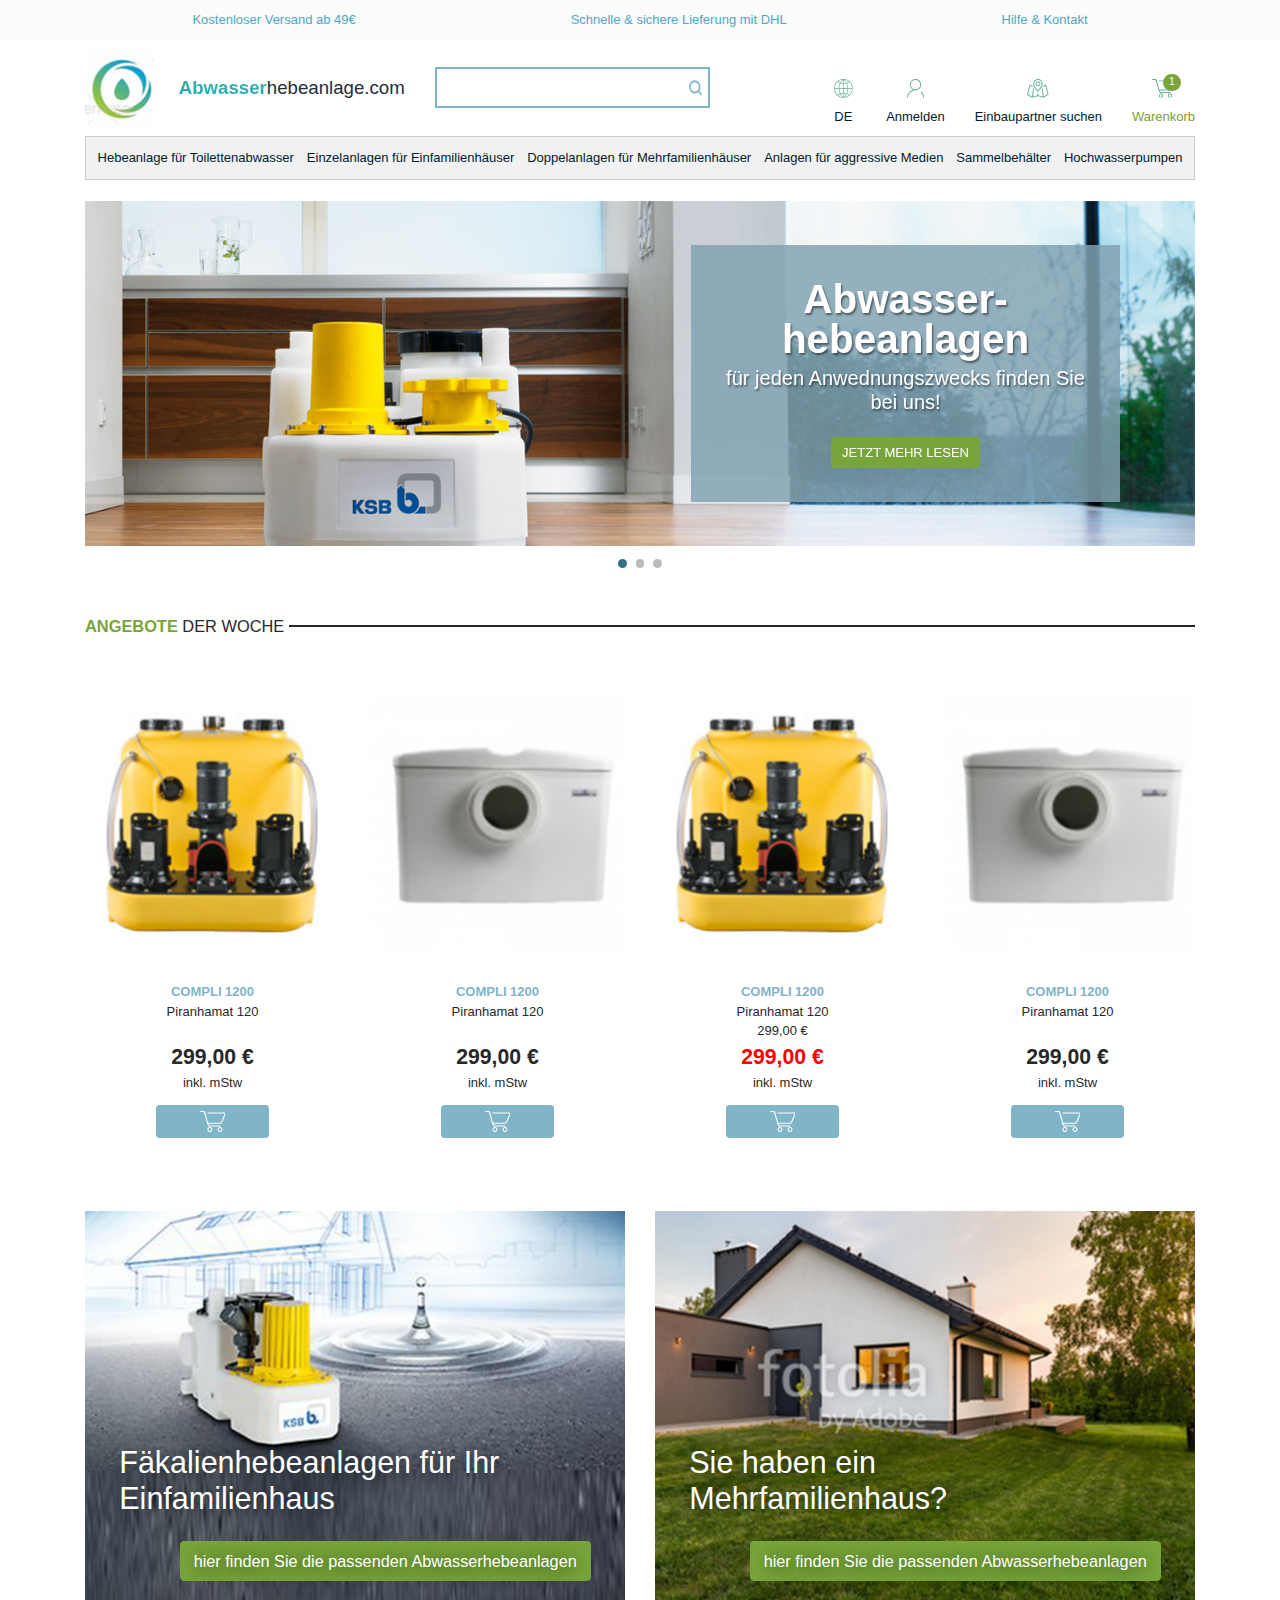
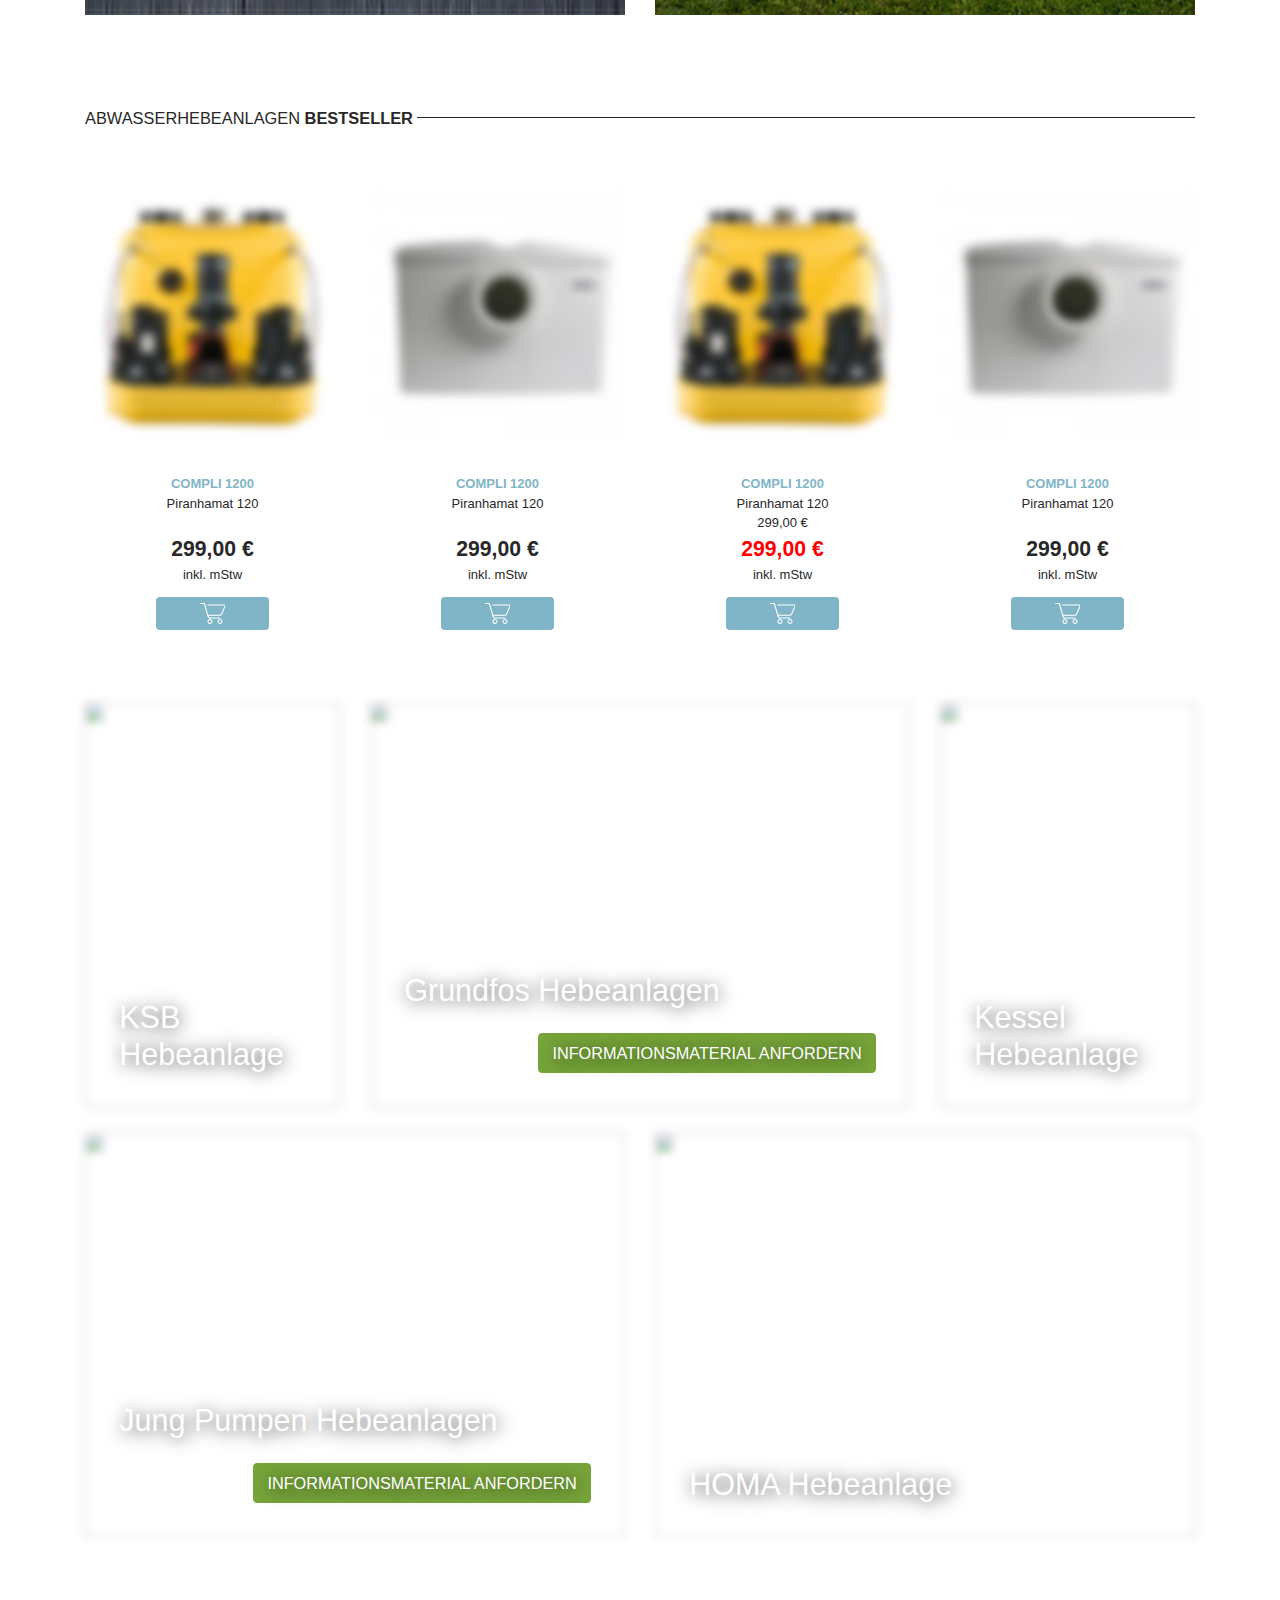
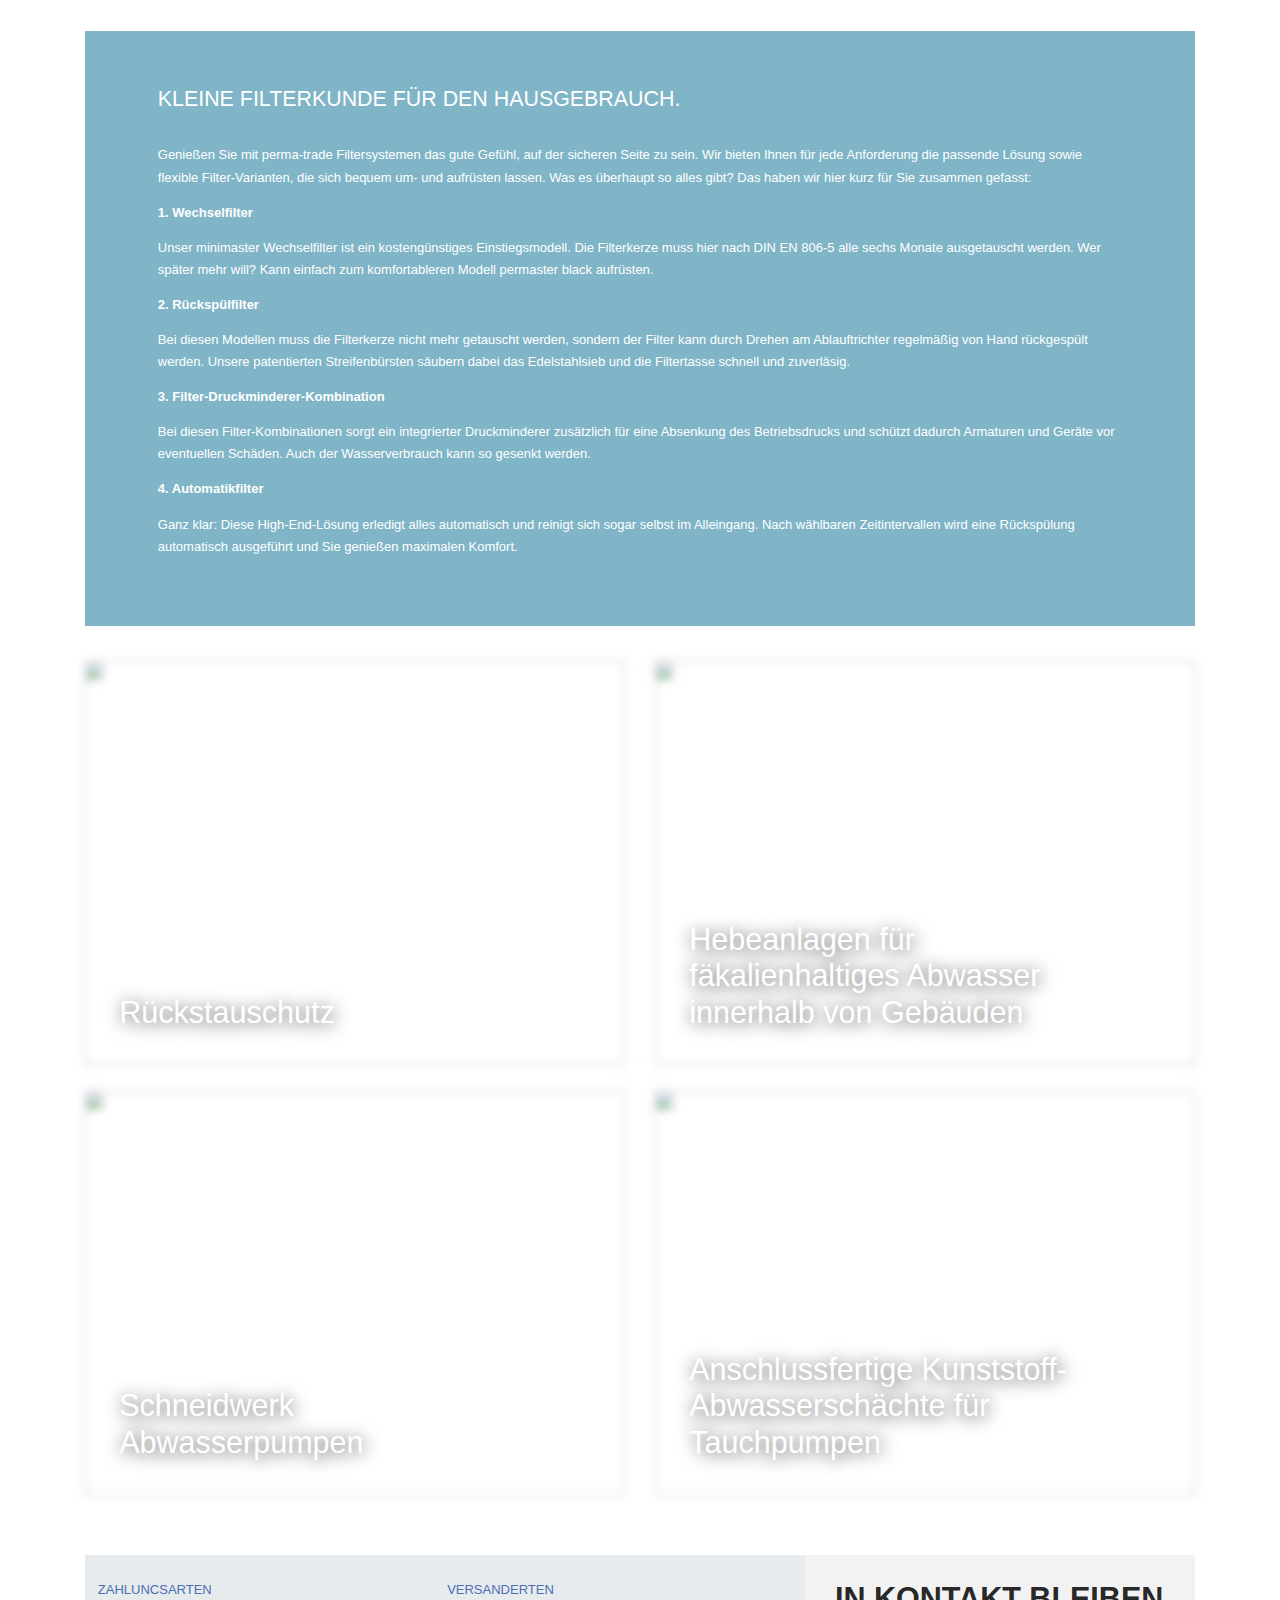
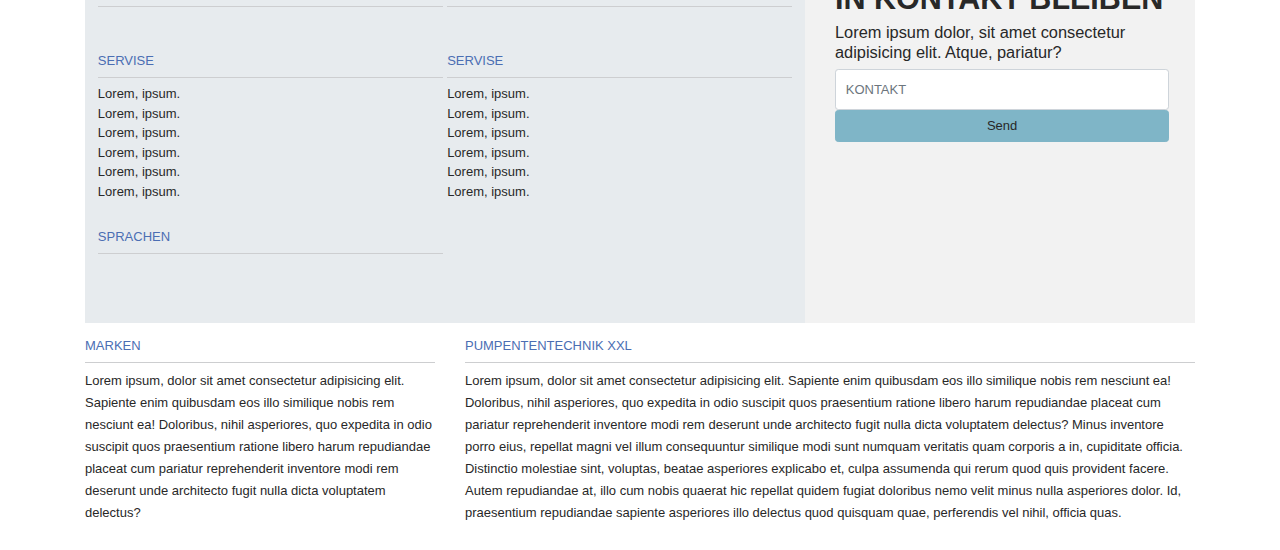
==== commit 0f33d940: "add 02 page" ====
--- a/public/index.html
+++ b/public/index.html
@@ -206,7 +206,7 @@
             </h2>
           </div>
           <div class="row">
-            <div class="s-catalog__col col-lg-3 col-6">
+            <div class="s-catalog__col col-lg-3 col-sm-6">
               <div class="card-item"><a class="card-item__img-wrap" href="#">
                 <picture> 
                   <source srcset="img/prod-1.webp" media="(min-width: 1600px)" type="image/webp"/>
@@ -234,8 +234,8 @@
               </div>
               <!-- /.card-item-->
             </div>
-            <!-- /+e.col.col-lg-3.col-6-->
-            <div class="s-catalog__col col-lg-3 col-6">
+            <!-- /+e.col.col-lg-3.col-sm-6-->
+            <div class="s-catalog__col col-lg-3 col-sm-6">
               <div class="card-item"><a class="card-item__img-wrap" href="#">
                 <picture> 
                   <source srcset="img/prod-2.webp" media="(min-width: 1600px)" type="image/webp"/>
@@ -263,8 +263,8 @@
               </div>
               <!-- /.card-item-->
             </div>
-            <!-- /+e.col.col-lg-3.col-6-->
-            <div class="s-catalog__col col-lg-3 col-6">
+            <!-- /+e.col.col-lg-3.col-sm-6-->
+            <div class="s-catalog__col col-lg-3 col-sm-6">
               <div class="card-item"><a class="card-item__img-wrap" href="#">
                 <picture> 
                   <source srcset="img/prod-1.webp" media="(min-width: 1600px)" type="image/webp"/>
@@ -293,8 +293,8 @@
               </div>
               <!-- /.card-item-->
             </div>
-            <!-- /+e.col.col-lg-3.col-6-->
-            <div class="s-catalog__col col-lg-3 col-6">
+            <!-- /+e.col.col-lg-3.col-sm-6-->
+            <div class="s-catalog__col col-lg-3 col-sm-6">
               <div class="card-item"><a class="card-item__img-wrap" href="#">
                 <picture> 
                   <source srcset="img/prod-2.webp" media="(min-width: 1600px)" type="image/webp"/>
@@ -322,7 +322,7 @@
               </div>
               <!-- /.card-item-->
             </div>
-            <!-- /+e.col.col-lg-3.col-6 -->
+            <!-- /+e.col.col-lg-3.col-sm-6 -->
           </div>
         </div>
       </section>
@@ -381,7 +381,7 @@
             </h2>
           </div>
           <div class="row">
-            <div class="s-catalog__col col-lg-3 col-6">
+            <div class="s-catalog__col col-lg-3 col-sm-6">
               <div class="card-item"><a class="card-item__img-wrap" href="#">
                 <picture> 
                   <source srcset="img/prod-1.webp" media="(min-width: 1600px)" type="image/webp"/>
@@ -409,8 +409,8 @@
               </div>
               <!-- /.card-item-->
             </div>
-            <!-- /+e.col.col-lg-3.col-6-->
-            <div class="s-catalog__col col-lg-3 col-6">
+            <!-- /+e.col.col-lg-3.col-sm-6-->
+            <div class="s-catalog__col col-lg-3 col-sm-6">
               <div class="card-item"><a class="card-item__img-wrap" href="#">
                 <picture> 
                   <source srcset="img/prod-2.webp" media="(min-width: 1600px)" type="image/webp"/>
@@ -438,8 +438,8 @@
               </div>
               <!-- /.card-item-->
             </div>
-            <!-- /+e.col.col-lg-3.col-6-->
-            <div class="s-catalog__col col-lg-3 col-6">
+            <!-- /+e.col.col-lg-3.col-sm-6-->
+            <div class="s-catalog__col col-lg-3 col-sm-6">
               <div class="card-item"><a class="card-item__img-wrap" href="#">
                 <picture> 
                   <source srcset="img/prod-1.webp" media="(min-width: 1600px)" type="image/webp"/>
@@ -468,8 +468,8 @@
               </div>
               <!-- /.card-item-->
             </div>
-            <!-- /+e.col.col-lg-3.col-6-->
-            <div class="s-catalog__col col-lg-3 col-6">
+            <!-- /+e.col.col-lg-3.col-sm-6-->
+            <div class="s-catalog__col col-lg-3 col-sm-6">
               <div class="card-item"><a class="card-item__img-wrap" href="#">
                 <picture> 
                   <source srcset="img/prod-2.webp" media="(min-width: 1600px)" type="image/webp"/>
@@ -497,7 +497,7 @@
               </div>
               <!-- /.card-item-->
             </div>
-            <!-- /+e.col.col-lg-3.col-6 -->
+            <!-- /+e.col.col-lg-3.col-sm-6 -->
           </div>
         </div>
       </section>
@@ -787,7 +787,7 @@
                   <div class="h4">Lorem ipsum dolor, sit amet consectetur adipisicing elit. Atque, pariatur?</div>
                   <div class="form-wrap">
                     <form>
-                      <div class="form-wrap__input-wrap form-group"><input class="form-wrap__input form-control" type="text" placeholder="KONTAKT"/>
+                      <div class="form-wrap__input-wrap"><input class="form-wrap__input form-control" type="text" placeholder="KONTAKT" name="text"/>
                       </div>
                       <!-- +e.input-wrap-->
                       <button class="form-wrap__btn" type="submit">Send
@@ -829,10 +829,10 @@
           </div>
           <p>Заполните заявку и&nbsp;мы&nbsp;с&nbsp;Вами свяжемся в&nbsp;течении 15&nbsp;минут</p>
         </div>
-        <div class="form-wrap__input-wrap form-group"><input class="form-wrap__input form-control" type="text" placeholder="Ваше Имя" required="required"/>
+        <div class="form-wrap__input-wrap"><input class="form-wrap__input form-control" type="Ваше Имя" placeholder="text" name="Ваше Имя" required="required"/>
         </div>
         <!-- +e.input-wrap-->
-        <div class="form-wrap__input-wrap form-group"><input class="form-wrap__input form-control" type="tel" placeholder="Ваш телефон" required="required"/>
+        <div class="form-wrap__input-wrap"><input class="form-wrap__input form-control" type="Ваш телефон" placeholder="tel" name="Ваш телефон" required="required"/>
         </div>
         <!-- +e.input-wrap--><input class="form-wrap__btn btn btn-block btn-warning mb-4" type="submit" value="Рассчитать"/>
         <div class="form-wrap__polite">
--- a/public/css/main.min.css
+++ b/public/css/main.min.css
@@ -1,6 +1,6 @@
-.icon{display:inline-block;width:1em;height:1em;fill:currentColor}.icon-basket{font-size:41.02rem;width:1.21892em}.icon-check{font-size:2.7rem;width:1em}.icon-mark{font-size:15.501rem;width:1.15205em}.icon-user{font-size:50rem;width:.90408em}.icon-web{font-size:49.996rem;width:1.00008em}/*!
+.icon{display:inline-block;width:1em;height:1em;fill:currentColor}.icon-arrow-left{font-size:4.6rem;width:.73913em}.icon-arrow-right{font-size:4.6rem;width:.73913em}.icon-basket{font-size:41.02rem;width:1.21892em}.icon-check{font-size:2.7rem;width:1em}.icon-check2{font-size:3.6rem;width:1em}.icon-mark{font-size:15.501rem;width:1.15205em}.icon-user{font-size:50rem;width:.90408em}.icon-web{font-size:49.996rem;width:1.00008em}/*!
  * Bootstrap v4.3.1 (https://getbootstrap.com/)
  * Copyright 2011-2019 The Bootstrap Authors
  * Copyright 2011-2019 Twitter, Inc.
  * Licensed under MIT (https://github.com/twbs/bootstrap/blob/master/LICENSE)
- */*,::after,::before{-webkit-box-sizing:border-box;box-sizing:border-box}html{font-family:sans-serif;line-height:1.15;-webkit-text-size-adjust:100%;-webkit-tap-highlight-color:transparent}article,aside,figcaption,figure,footer,header,hgroup,main,nav,section{display:block}body{margin:0;font-weight:400;line-height:1.5;color:#282828;text-align:left;background-color:#fff}[tabindex="-1"]:focus:not(:focus-visible){outline:0!important}hr{-webkit-box-sizing:content-box;box-sizing:content-box;height:0;overflow:visible}h1,h2,h3,h4,h5,h6{margin-top:0;margin-bottom:.5rem}p{margin-top:0;margin-bottom:1rem}abbr[data-original-title],abbr[title]{text-decoration:underline;-webkit-text-decoration:underline dotted;text-decoration:underline dotted;cursor:help;border-bottom:0;-webkit-text-decoration-skip-ink:none;text-decoration-skip-ink:none}address{margin-bottom:1rem;font-style:normal;line-height:inherit}dl,ol,ul{margin-top:0;margin-bottom:1rem}ol ol,ol ul,ul ol,ul ul{margin-bottom:0}dt{font-weight:700}dd{margin-bottom:.5rem;margin-left:0}blockquote{margin:0 0 1rem}b,strong{font-weight:bolder}small{font-size:80%}sub,sup{position:relative;font-size:75%;line-height:0;vertical-align:baseline}sub{bottom:-.25em}sup{top:-.5em}a{color:#7fb5c7;text-decoration:none;background-color:transparent}a:hover{color:#4c95ae;text-decoration:underline}a:not([href]):not([tabindex]){color:inherit;text-decoration:none}a:not([href]):not([tabindex]):focus,a:not([href]):not([tabindex]):hover{color:inherit;text-decoration:none}a:not([href]):not([tabindex]):focus{outline:0}code,kbd,pre,samp{font-family:SFMono-Regular,Menlo,Monaco,Consolas,"Liberation Mono","Courier New",monospace;font-size:1em}pre{margin-top:0;margin-bottom:1rem;overflow:auto}figure{margin:0 0 1rem}img{vertical-align:middle;border-style:none}svg{overflow:hidden;vertical-align:middle}table{border-collapse:collapse}caption{padding-top:.75rem;padding-bottom:.75rem;color:#6c757d;text-align:left;caption-side:bottom}th{text-align:inherit}label{display:inline-block;margin-bottom:.5rem}button{border-radius:0}button:focus{outline:1px dotted;outline:5px auto -webkit-focus-ring-color}button,input,optgroup,select,textarea{margin:0;font-family:inherit;font-size:inherit;line-height:inherit}button,input{overflow:visible}button,select{text-transform:none}select{word-wrap:normal}[type=button],[type=reset],[type=submit],button{-webkit-appearance:button}[type=button]:not(:disabled),[type=reset]:not(:disabled),[type=submit]:not(:disabled),button:not(:disabled){cursor:pointer}[type=button]::-moz-focus-inner,[type=reset]::-moz-focus-inner,[type=submit]::-moz-focus-inner,button::-moz-focus-inner{padding:0;border-style:none}input[type=checkbox],input[type=radio]{-webkit-box-sizing:border-box;box-sizing:border-box;padding:0}input[type=date],input[type=datetime-local],input[type=month],input[type=time]{-webkit-appearance:listbox}textarea{overflow:auto;resize:vertical}fieldset{min-width:0;padding:0;margin:0;border:0}legend{display:block;width:100%;max-width:100%;padding:0;margin-bottom:.5rem;font-size:1.5rem;line-height:inherit;color:inherit;white-space:normal}progress{vertical-align:baseline}[type=number]::-webkit-inner-spin-button,[type=number]::-webkit-outer-spin-button{height:auto}[type=search]{outline-offset:-2px;-webkit-appearance:none}[type=search]::-webkit-search-decoration{-webkit-appearance:none}::-webkit-file-upload-button{font:inherit;-webkit-appearance:button}output{display:inline-block}summary{display:list-item;cursor:pointer}template{display:none}[hidden]{display:none!important}.banner-block,.h1,.h2,.h3,.h4,.h5,.h6,.header-block__slide,.header-block__title,.section-title,h1,h2,h3,h4,h5,h6{margin-bottom:.5rem;font-weight:500;line-height:1.2}.h1,.header-block__title,h1{font-size:3.11304rem}.banner-block,.h2,h2{font-size:2.34783rem}.h3,.header-block__slide,h3{font-size:1.54348rem}.h4,.section-title,h4{font-size:1.26087rem}.h5,h5{font-size:1.25rem}.h6,h6{font-size:1rem}.lead{font-size:1.25rem;font-weight:300}.display-1{font-size:6rem;font-weight:300;line-height:1.2}.display-2{font-size:5.5rem;font-weight:300;line-height:1.2}.display-3{font-size:4.5rem;font-weight:300;line-height:1.2}.display-4{font-size:3.5rem;font-weight:300;line-height:1.2}hr{margin-top:1rem;margin-bottom:1rem;border:0;border-top:1px solid rgba(0,0,0,.1)}.small,small{font-size:80%;font-weight:400}.mark,mark{padding:.2em;background-color:#fcf8e3}.list-unstyled{padding-left:0;list-style:none}.list-inline{padding-left:0;list-style:none}.list-inline-item{display:inline-block}.list-inline-item:not(:last-child){margin-right:.5rem}.initialism{font-size:90%;text-transform:uppercase}.blockquote{margin-bottom:1rem;font-size:1.25rem}.blockquote-footer{display:block;font-size:80%;color:#6c757d}.blockquote-footer::before{content:"\2014\00A0"}.container{width:100%;padding-right:15px;padding-left:15px;margin-right:auto;margin-left:auto}.container-fluid{width:100%;padding-right:15px;padding-left:15px;margin-right:auto;margin-left:auto}.row{display:-webkit-box;display:-ms-flexbox;display:flex;-ms-flex-wrap:wrap;flex-wrap:wrap;margin-right:-15px;margin-left:-15px}.no-gutters{margin-right:0;margin-left:0}.no-gutters>.col,.no-gutters>[class*=col-]{padding-right:0;padding-left:0}.col,.col-1,.col-10,.col-11,.col-12,.col-2,.col-3,.col-4,.col-5,.col-6,.col-7,.col-8,.col-9,.col-auto,.col-lg,.col-lg-1,.col-lg-10,.col-lg-11,.col-lg-12,.col-lg-2,.col-lg-3,.col-lg-4,.col-lg-5,.col-lg-6,.col-lg-7,.col-lg-8,.col-lg-9,.col-lg-auto,.col-md,.col-md-1,.col-md-10,.col-md-11,.col-md-12,.col-md-2,.col-md-3,.col-md-4,.col-md-5,.col-md-6,.col-md-7,.col-md-8,.col-md-9,.col-md-auto,.col-sm,.col-sm-1,.col-sm-10,.col-sm-11,.col-sm-12,.col-sm-2,.col-sm-3,.col-sm-4,.col-sm-5,.col-sm-6,.col-sm-7,.col-sm-8,.col-sm-9,.col-sm-auto,.col-xl,.col-xl-1,.col-xl-10,.col-xl-11,.col-xl-12,.col-xl-2,.col-xl-3,.col-xl-4,.col-xl-5,.col-xl-6,.col-xl-7,.col-xl-8,.col-xl-9,.col-xl-auto,.col-xxl,.col-xxl-1,.col-xxl-10,.col-xxl-11,.col-xxl-12,.col-xxl-2,.col-xxl-3,.col-xxl-4,.col-xxl-5,.col-xxl-6,.col-xxl-7,.col-xxl-8,.col-xxl-9,.col-xxl-auto,.col-xxxl,.col-xxxl-1,.col-xxxl-10,.col-xxxl-11,.col-xxxl-12,.col-xxxl-2,.col-xxxl-3,.col-xxxl-4,.col-xxxl-5,.col-xxxl-6,.col-xxxl-7,.col-xxxl-8,.col-xxxl-9,.col-xxxl-auto,.col-xxxxl,.col-xxxxl-1,.col-xxxxl-10,.col-xxxxl-11,.col-xxxxl-12,.col-xxxxl-2,.col-xxxxl-3,.col-xxxxl-4,.col-xxxxl-5,.col-xxxxl-6,.col-xxxxl-7,.col-xxxxl-8,.col-xxxxl-9,.col-xxxxl-auto{position:relative;width:100%;padding-right:15px;padding-left:15px}.col{-ms-flex-preferred-size:0;flex-basis:0;-webkit-box-flex:1;-ms-flex-positive:1;flex-grow:1;max-width:100%}.col-auto{-webkit-box-flex:0;-ms-flex:0 0 auto;flex:0 0 auto;width:auto;max-width:100%}.col-1{-webkit-box-flex:0;-ms-flex:0 0 8.33333%;flex:0 0 8.33333%;max-width:8.33333%}.col-2{-webkit-box-flex:0;-ms-flex:0 0 16.66667%;flex:0 0 16.66667%;max-width:16.66667%}.col-3{-webkit-box-flex:0;-ms-flex:0 0 25%;flex:0 0 25%;max-width:25%}.col-4{-webkit-box-flex:0;-ms-flex:0 0 33.33333%;flex:0 0 33.33333%;max-width:33.33333%}.col-5{-webkit-box-flex:0;-ms-flex:0 0 41.66667%;flex:0 0 41.66667%;max-width:41.66667%}.col-6{-webkit-box-flex:0;-ms-flex:0 0 50%;flex:0 0 50%;max-width:50%}.col-7{-webkit-box-flex:0;-ms-flex:0 0 58.33333%;flex:0 0 58.33333%;max-width:58.33333%}.col-8{-webkit-box-flex:0;-ms-flex:0 0 66.66667%;flex:0 0 66.66667%;max-width:66.66667%}.col-9{-webkit-box-flex:0;-ms-flex:0 0 75%;flex:0 0 75%;max-width:75%}.col-10{-webkit-box-flex:0;-ms-flex:0 0 83.33333%;flex:0 0 83.33333%;max-width:83.33333%}.col-11{-webkit-box-flex:0;-ms-flex:0 0 91.66667%;flex:0 0 91.66667%;max-width:91.66667%}.col-12{-webkit-box-flex:0;-ms-flex:0 0 100%;flex:0 0 100%;max-width:100%}.order-first{-webkit-box-ordinal-group:0;-ms-flex-order:-1;order:-1}.order-last{-webkit-box-ordinal-group:14;-ms-flex-order:13;order:13}.order-0{-webkit-box-ordinal-group:1;-ms-flex-order:0;order:0}.order-1{-webkit-box-ordinal-group:2;-ms-flex-order:1;order:1}.order-2{-webkit-box-ordinal-group:3;-ms-flex-order:2;order:2}.order-3{-webkit-box-ordinal-group:4;-ms-flex-order:3;order:3}.order-4{-webkit-box-ordinal-group:5;-ms-flex-order:4;order:4}.order-5{-webkit-box-ordinal-group:6;-ms-flex-order:5;order:5}.order-6{-webkit-box-ordinal-group:7;-ms-flex-order:6;order:6}.order-7{-webkit-box-ordinal-group:8;-ms-flex-order:7;order:7}.order-8{-webkit-box-ordinal-group:9;-ms-flex-order:8;order:8}.order-9{-webkit-box-ordinal-group:10;-ms-flex-order:9;order:9}.order-10{-webkit-box-ordinal-group:11;-ms-flex-order:10;order:10}.order-11{-webkit-box-ordinal-group:12;-ms-flex-order:11;order:11}.order-12{-webkit-box-ordinal-group:13;-ms-flex-order:12;order:12}.offset-1{margin-left:8.33333%}.offset-2{margin-left:16.66667%}.offset-3{margin-left:25%}.offset-4{margin-left:33.33333%}.offset-5{margin-left:41.66667%}.offset-6{margin-left:50%}.offset-7{margin-left:58.33333%}.offset-8{margin-left:66.66667%}.offset-9{margin-left:75%}.offset-10{margin-left:83.33333%}.offset-11{margin-left:91.66667%}.form-control{display:block;width:100%;height:calc(1.5em + 1.5rem + 2px);padding:.75rem .75rem;font-size:1rem;font-weight:400;line-height:1.5;color:#495057;background-color:#fff;background-clip:padding-box;border:1px solid #ced4da;border-radius:.25rem;-webkit-transition:border-color .15s ease-in-out,-webkit-box-shadow .15s ease-in-out;transition:border-color .15s ease-in-out,-webkit-box-shadow .15s ease-in-out;-o-transition:border-color .15s ease-in-out,box-shadow .15s ease-in-out;transition:border-color .15s ease-in-out,box-shadow .15s ease-in-out;transition:border-color .15s ease-in-out,box-shadow .15s ease-in-out,-webkit-box-shadow .15s ease-in-out}.form-control::-ms-expand{background-color:transparent;border:0}.form-control:focus{color:#495057;background-color:#fff;border-color:#d8e8ee;outline:0;-webkit-box-shadow:0 0 0 .2rem rgba(127,181,199,.25);box-shadow:0 0 0 .2rem rgba(127,181,199,.25)}.form-control::-webkit-input-placeholder{color:#6c757d;opacity:1}.form-control::-moz-placeholder{color:#6c757d;opacity:1}.form-control:-ms-input-placeholder{color:#6c757d;opacity:1}.form-control::-ms-input-placeholder{color:#6c757d;opacity:1}.form-control::placeholder{color:#6c757d;opacity:1}.form-control:disabled,.form-control[readonly]{background-color:#e9ecef;opacity:1}select.form-control:focus::-ms-value{color:#495057;background-color:#fff}.form-control-file,.form-control-range{display:block;width:100%}.col-form-label{padding-top:calc(.75rem + 1px);padding-bottom:calc(.75rem + 1px);margin-bottom:0;font-size:inherit;line-height:1.5}.col-form-label-lg{padding-top:calc(.5rem + 1px);padding-bottom:calc(.5rem + 1px);font-size:1.25rem;line-height:1.5}.col-form-label-sm{padding-top:calc(.25rem + 1px);padding-bottom:calc(.25rem + 1px);font-size:.875rem;line-height:1.5}.form-control-plaintext{display:block;width:100%;padding-top:.75rem;padding-bottom:.75rem;margin-bottom:0;line-height:1.5;color:#282828;background-color:transparent;border:solid transparent;border-width:1px 0}.form-control-plaintext.form-control-lg,.form-control-plaintext.form-control-sm{padding-right:0;padding-left:0}.form-control-sm{height:calc(1.5em + .5rem + 2px);padding:.25rem .5rem;font-size:.875rem;line-height:1.5;border-radius:.2rem}.form-control-lg{height:calc(1.5em + 1rem + 2px);padding:.5rem 1rem;font-size:1.25rem;line-height:1.5;border-radius:.3rem}select.form-control[multiple],select.form-control[size]{height:auto}textarea.form-control{height:auto}.form-group{margin-bottom:1rem}.form-text{display:block;margin-top:.25rem}.form-row{display:-webkit-box;display:-ms-flexbox;display:flex;-ms-flex-wrap:wrap;flex-wrap:wrap;margin-right:-5px;margin-left:-5px}.form-row>.col,.form-row>[class*=col-]{padding-right:5px;padding-left:5px}.form-check{position:relative;display:block;padding-left:1.25rem}.form-check-input{position:absolute;margin-top:.3rem;margin-left:-1.25rem}.form-check-input:disabled~.form-check-label{color:#6c757d}.form-check-label{margin-bottom:0}.form-check-inline{display:-webkit-inline-box;display:-ms-inline-flexbox;display:inline-flex;-webkit-box-align:center;-ms-flex-align:center;align-items:center;padding-left:0;margin-right:.75rem}.form-check-inline .form-check-input{position:static;margin-top:0;margin-right:.3125rem;margin-left:0}.valid-feedback{display:none;width:100%;margin-top:.25rem;font-size:80%;color:#77a53a}.valid-tooltip{position:absolute;top:100%;z-index:5;display:none;max-width:100%;padding:.25rem .5rem;margin-top:.1rem;font-size:.875rem;line-height:1.5;color:#fff;background-color:rgba(119,165,58,.9);border-radius:.25rem}.form-control.is-valid,.was-validated .form-control:valid{border-color:#77a53a;padding-right:calc(1.5em + 1.5rem);background-image:url("data:image/svg+xml,%3csvg xmlns='http://www.w3.org/2000/svg' viewBox='0 0 8 8'%3e%3cpath fill='%2377a53a' d='M2.3 6.73L.6 4.53c-.4-1.04.46-1.4 1.1-.8l1.1 1.4 3.4-3.8c.6-.63 1.6-.27 1.2.7l-4 4.6c-.43.5-.8.4-1.1.1z'/%3e%3c/svg%3e");background-repeat:no-repeat;background-position:center right calc(.375em + .375rem);background-size:calc(.75em + .75rem) calc(.75em + .75rem)}.form-control.is-valid:focus,.was-validated .form-control:valid:focus{border-color:#77a53a;-webkit-box-shadow:0 0 0 .2rem rgba(119,165,58,.25);box-shadow:0 0 0 .2rem rgba(119,165,58,.25)}.form-control.is-valid~.valid-feedback,.form-control.is-valid~.valid-tooltip,.was-validated .form-control:valid~.valid-feedback,.was-validated .form-control:valid~.valid-tooltip{display:block}.was-validated textarea.form-control:valid,textarea.form-control.is-valid{padding-right:calc(1.5em + 1.5rem);background-position:top calc(.375em + .375rem) right calc(.375em + .375rem)}.custom-select.is-valid,.was-validated .custom-select:valid{border-color:#77a53a;padding-right:calc((1em + 1.5rem) * 3 / 4 + 1.75rem);background:url("data:image/svg+xml,%3csvg xmlns='http://www.w3.org/2000/svg' viewBox='0 0 4 5'%3e%3cpath fill='%23343a40' d='M2 0L0 2h4zm0 5L0 3h4z'/%3e%3c/svg%3e") no-repeat right .75rem center/8px 10px,url("data:image/svg+xml,%3csvg xmlns='http://www.w3.org/2000/svg' viewBox='0 0 8 8'%3e%3cpath fill='%2377a53a' d='M2.3 6.73L.6 4.53c-.4-1.04.46-1.4 1.1-.8l1.1 1.4 3.4-3.8c.6-.63 1.6-.27 1.2.7l-4 4.6c-.43.5-.8.4-1.1.1z'/%3e%3c/svg%3e") #fff no-repeat center right 1.75rem/calc(.75em + .75rem) calc(.75em + .75rem)}.custom-select.is-valid:focus,.was-validated .custom-select:valid:focus{border-color:#77a53a;-webkit-box-shadow:0 0 0 .2rem rgba(119,165,58,.25);box-shadow:0 0 0 .2rem rgba(119,165,58,.25)}.custom-select.is-valid~.valid-feedback,.custom-select.is-valid~.valid-tooltip,.was-validated .custom-select:valid~.valid-feedback,.was-validated .custom-select:valid~.valid-tooltip{display:block}.form-control-file.is-valid~.valid-feedback,.form-control-file.is-valid~.valid-tooltip,.was-validated .form-control-file:valid~.valid-feedback,.was-validated .form-control-file:valid~.valid-tooltip{display:block}.form-check-input.is-valid~.form-check-label,.was-validated .form-check-input:valid~.form-check-label{color:#77a53a}.form-check-input.is-valid~.valid-feedback,.form-check-input.is-valid~.valid-tooltip,.was-validated .form-check-input:valid~.valid-feedback,.was-validated .form-check-input:valid~.valid-tooltip{display:block}.custom-control-input.is-valid~.custom-control-label,.was-validated .custom-control-input:valid~.custom-control-label{color:#77a53a}.custom-control-input.is-valid~.custom-control-label::before,.was-validated .custom-control-input:valid~.custom-control-label::before{border-color:#77a53a}.custom-control-input.is-valid~.valid-feedback,.custom-control-input.is-valid~.valid-tooltip,.was-validated .custom-control-input:valid~.valid-feedback,.was-validated .custom-control-input:valid~.valid-tooltip{display:block}.custom-control-input.is-valid:checked~.custom-control-label::before,.was-validated .custom-control-input:valid:checked~.custom-control-label::before{border-color:#91c250;background-color:#91c250}.custom-control-input.is-valid:focus~.custom-control-label::before,.was-validated .custom-control-input:valid:focus~.custom-control-label::before{-webkit-box-shadow:0 0 0 .2rem rgba(119,165,58,.25);box-shadow:0 0 0 .2rem rgba(119,165,58,.25)}.custom-control-input.is-valid:focus:not(:checked)~.custom-control-label::before,.was-validated .custom-control-input:valid:focus:not(:checked)~.custom-control-label::before{border-color:#77a53a}.custom-file-input.is-valid~.custom-file-label,.was-validated .custom-file-input:valid~.custom-file-label{border-color:#77a53a}.custom-file-input.is-valid~.valid-feedback,.custom-file-input.is-valid~.valid-tooltip,.was-validated .custom-file-input:valid~.valid-feedback,.was-validated .custom-file-input:valid~.valid-tooltip{display:block}.custom-file-input.is-valid:focus~.custom-file-label,.was-validated .custom-file-input:valid:focus~.custom-file-label{border-color:#77a53a;-webkit-box-shadow:0 0 0 .2rem rgba(119,165,58,.25);box-shadow:0 0 0 .2rem rgba(119,165,58,.25)}.invalid-feedback{display:none;width:100%;margin-top:.25rem;font-size:80%;color:red}.invalid-tooltip{position:absolute;top:100%;z-index:5;display:none;max-width:100%;padding:.25rem .5rem;margin-top:.1rem;font-size:.875rem;line-height:1.5;color:#fff;background-color:rgba(255,0,0,.9);border-radius:.25rem}.form-control.is-invalid,.was-validated .form-control:invalid{border-color:red;padding-right:calc(1.5em + 1.5rem);background-image:url("data:image/svg+xml,%3csvg xmlns='http://www.w3.org/2000/svg' fill='%23ff0000' viewBox='-2 -2 7 7'%3e%3cpath stroke='%23ff0000' d='M0 0l3 3m0-3L0 3'/%3e%3ccircle r='.5'/%3e%3ccircle cx='3' r='.5'/%3e%3ccircle cy='3' r='.5'/%3e%3ccircle cx='3' cy='3' r='.5'/%3e%3c/svg%3E");background-repeat:no-repeat;background-position:center right calc(.375em + .375rem);background-size:calc(.75em + .75rem) calc(.75em + .75rem)}.form-control.is-invalid:focus,.was-validated .form-control:invalid:focus{border-color:red;-webkit-box-shadow:0 0 0 .2rem rgba(255,0,0,.25);box-shadow:0 0 0 .2rem rgba(255,0,0,.25)}.form-control.is-invalid~.invalid-feedback,.form-control.is-invalid~.invalid-tooltip,.was-validated .form-control:invalid~.invalid-feedback,.was-validated .form-control:invalid~.invalid-tooltip{display:block}.was-validated textarea.form-control:invalid,textarea.form-control.is-invalid{padding-right:calc(1.5em + 1.5rem);background-position:top calc(.375em + .375rem) right calc(.375em + .375rem)}.custom-select.is-invalid,.was-validated .custom-select:invalid{border-color:red;padding-right:calc((1em + 1.5rem) * 3 / 4 + 1.75rem);background:url("data:image/svg+xml,%3csvg xmlns='http://www.w3.org/2000/svg' viewBox='0 0 4 5'%3e%3cpath fill='%23343a40' d='M2 0L0 2h4zm0 5L0 3h4z'/%3e%3c/svg%3e") no-repeat right .75rem center/8px 10px,url("data:image/svg+xml,%3csvg xmlns='http://www.w3.org/2000/svg' fill='%23ff0000' viewBox='-2 -2 7 7'%3e%3cpath stroke='%23ff0000' d='M0 0l3 3m0-3L0 3'/%3e%3ccircle r='.5'/%3e%3ccircle cx='3' r='.5'/%3e%3ccircle cy='3' r='.5'/%3e%3ccircle cx='3' cy='3' r='.5'/%3e%3c/svg%3E") #fff no-repeat center right 1.75rem/calc(.75em + .75rem) calc(.75em + .75rem)}.custom-select.is-invalid:focus,.was-validated .custom-select:invalid:focus{border-color:red;-webkit-box-shadow:0 0 0 .2rem rgba(255,0,0,.25);box-shadow:0 0 0 .2rem rgba(255,0,0,.25)}.custom-select.is-invalid~.invalid-feedback,.custom-select.is-invalid~.invalid-tooltip,.was-validated .custom-select:invalid~.invalid-feedback,.was-validated .custom-select:invalid~.invalid-tooltip{display:block}.form-control-file.is-invalid~.invalid-feedback,.form-control-file.is-invalid~.invalid-tooltip,.was-validated .form-control-file:invalid~.invalid-feedback,.was-validated .form-control-file:invalid~.invalid-tooltip{display:block}.form-check-input.is-invalid~.form-check-label,.was-validated .form-check-input:invalid~.form-check-label{color:red}.form-check-input.is-invalid~.invalid-feedback,.form-check-input.is-invalid~.invalid-tooltip,.was-validated .form-check-input:invalid~.invalid-feedback,.was-validated .form-check-input:invalid~.invalid-tooltip{display:block}.custom-control-input.is-invalid~.custom-control-label,.was-validated .custom-control-input:invalid~.custom-control-label{color:red}.custom-control-input.is-invalid~.custom-control-label::before,.was-validated .custom-control-input:invalid~.custom-control-label::before{border-color:red}.custom-control-input.is-invalid~.invalid-feedback,.custom-control-input.is-invalid~.invalid-tooltip,.was-validated .custom-control-input:invalid~.invalid-feedback,.was-validated .custom-control-input:invalid~.invalid-tooltip{display:block}.custom-control-input.is-invalid:checked~.custom-control-label::before,.was-validated .custom-control-input:invalid:checked~.custom-control-label::before{border-color:#f33;background-color:#f33}.custom-control-input.is-invalid:focus~.custom-control-label::before,.was-validated .custom-control-input:invalid:focus~.custom-control-label::before{-webkit-box-shadow:0 0 0 .2rem rgba(255,0,0,.25);box-shadow:0 0 0 .2rem rgba(255,0,0,.25)}.custom-control-input.is-invalid:focus:not(:checked)~.custom-control-label::before,.was-validated .custom-control-input:invalid:focus:not(:checked)~.custom-control-label::before{border-color:red}.custom-file-input.is-invalid~.custom-file-label,.was-validated .custom-file-input:invalid~.custom-file-label{border-color:red}.custom-file-input.is-invalid~.invalid-feedback,.custom-file-input.is-invalid~.invalid-tooltip,.was-validated .custom-file-input:invalid~.invalid-feedback,.was-validated .custom-file-input:invalid~.invalid-tooltip{display:block}.custom-file-input.is-invalid:focus~.custom-file-label,.was-validated .custom-file-input:invalid:focus~.custom-file-label{border-color:red;-webkit-box-shadow:0 0 0 .2rem rgba(255,0,0,.25);box-shadow:0 0 0 .2rem rgba(255,0,0,.25)}.form-inline{display:-webkit-box;display:-ms-flexbox;display:flex;-webkit-box-orient:horizontal;-webkit-box-direction:normal;-ms-flex-flow:row wrap;flex-flow:row wrap;-webkit-box-align:center;-ms-flex-align:center;align-items:center}.form-inline .form-check{width:100%}.banner-block__btn,.btn,.card-item__btn,.form-wrap__btn,.header-block__btn{display:inline-block;font-weight:400;color:#282828;text-align:center;vertical-align:middle;-webkit-user-select:none;-moz-user-select:none;-ms-user-select:none;user-select:none;background-color:transparent;border:1px solid transparent;padding:.375rem .75rem;font-size:1rem;line-height:1.5;border-radius:.25rem;-webkit-transition:color .15s ease-in-out,background-color .15s ease-in-out,border-color .15s ease-in-out,-webkit-box-shadow .15s ease-in-out;transition:color .15s ease-in-out,background-color .15s ease-in-out,border-color .15s ease-in-out,-webkit-box-shadow .15s ease-in-out;-o-transition:color .15s ease-in-out,background-color .15s ease-in-out,border-color .15s ease-in-out,box-shadow .15s ease-in-out;transition:color .15s ease-in-out,background-color .15s ease-in-out,border-color .15s ease-in-out,box-shadow .15s ease-in-out;transition:color .15s ease-in-out,background-color .15s ease-in-out,border-color .15s ease-in-out,box-shadow .15s ease-in-out,-webkit-box-shadow .15s ease-in-out}.banner-block__btn:hover,.btn:hover,.card-item__btn:hover,.form-wrap__btn:hover,.header-block__btn:hover{color:#282828;text-decoration:none}.banner-block__btn:focus,.btn.focus,.btn:focus,.card-item__btn:focus,.focus.banner-block__btn,.focus.card-item__btn,.focus.form-wrap__btn,.focus.header-block__btn,.form-wrap__btn:focus,.header-block__btn:focus{outline:0;-webkit-box-shadow:0 0 0 .2rem rgba(127,181,199,.25);box-shadow:0 0 0 .2rem rgba(127,181,199,.25)}.banner-block__btn:disabled,.btn.disabled,.btn:disabled,.card-item__btn:disabled,.disabled.banner-block__btn,.disabled.card-item__btn,.disabled.form-wrap__btn,.disabled.header-block__btn,.form-wrap__btn:disabled,.header-block__btn:disabled{opacity:.65}a.btn.disabled,a.disabled.banner-block__btn,a.disabled.card-item__btn,a.disabled.form-wrap__btn,a.disabled.header-block__btn,fieldset:disabled a.banner-block__btn,fieldset:disabled a.btn,fieldset:disabled a.card-item__btn,fieldset:disabled a.form-wrap__btn,fieldset:disabled a.header-block__btn{pointer-events:none}.btn-primary,.card-item__btn,.form-wrap__btn{color:#282828;background-color:#7fb5c7;border-color:#7fb5c7}.btn-primary:hover,.card-item__btn:hover,.form-wrap__btn:hover{color:#fff;background-color:#64a6bb;border-color:#5ca0b7}.btn-primary.focus,.btn-primary:focus,.card-item__btn:focus,.focus.card-item__btn,.focus.form-wrap__btn,.form-wrap__btn:focus{-webkit-box-shadow:0 0 0 .2rem rgba(114,160,175,.5);box-shadow:0 0 0 .2rem rgba(114,160,175,.5)}.btn-primary.disabled,.btn-primary:disabled,.card-item__btn:disabled,.disabled.card-item__btn,.disabled.form-wrap__btn,.form-wrap__btn:disabled{color:#282828;background-color:#7fb5c7;border-color:#7fb5c7}.btn-primary:not(:disabled):not(.disabled).active,.btn-primary:not(:disabled):not(.disabled):active,.card-item__btn:not(:disabled):not(.disabled).active,.card-item__btn:not(:disabled):not(.disabled):active,.form-wrap__btn:not(:disabled):not(.disabled).active,.form-wrap__btn:not(:disabled):not(.disabled):active,.show>.btn-primary.dropdown-toggle,.show>.dropdown-toggle.card-item__btn,.show>.dropdown-toggle.form-wrap__btn{color:#fff;background-color:#5ca0b7;border-color:#539bb4}.btn-primary:not(:disabled):not(.disabled).active:focus,.btn-primary:not(:disabled):not(.disabled):active:focus,.card-item__btn:not(:disabled):not(.disabled).active:focus,.card-item__btn:not(:disabled):not(.disabled):active:focus,.form-wrap__btn:not(:disabled):not(.disabled).active:focus,.form-wrap__btn:not(:disabled):not(.disabled):active:focus,.show>.btn-primary.dropdown-toggle:focus,.show>.dropdown-toggle.card-item__btn:focus,.show>.dropdown-toggle.form-wrap__btn:focus{-webkit-box-shadow:0 0 0 .2rem rgba(114,160,175,.5);box-shadow:0 0 0 .2rem rgba(114,160,175,.5)}.btn-secondary{color:#fff;background-color:#6c757d;border-color:#6c757d}.btn-secondary:hover{color:#fff;background-color:#5a6268;border-color:#545b62}.btn-secondary.focus,.btn-secondary:focus{-webkit-box-shadow:0 0 0 .2rem rgba(130,138,145,.5);box-shadow:0 0 0 .2rem rgba(130,138,145,.5)}.btn-secondary.disabled,.btn-secondary:disabled{color:#fff;background-color:#6c757d;border-color:#6c757d}.btn-secondary:not(:disabled):not(.disabled).active,.btn-secondary:not(:disabled):not(.disabled):active,.show>.btn-secondary.dropdown-toggle{color:#fff;background-color:#545b62;border-color:#4e555b}.btn-secondary:not(:disabled):not(.disabled).active:focus,.btn-secondary:not(:disabled):not(.disabled):active:focus,.show>.btn-secondary.dropdown-toggle:focus{-webkit-box-shadow:0 0 0 .2rem rgba(130,138,145,.5);box-shadow:0 0 0 .2rem rgba(130,138,145,.5)}.banner-block__btn,.btn-success,.header-block__btn{color:#fff;background-color:#77a53a;border-color:#77a53a}.banner-block__btn:hover,.btn-success:hover,.header-block__btn:hover{color:#fff;background-color:#638930;border-color:#5c7f2d}.banner-block__btn:focus,.btn-success.focus,.btn-success:focus,.focus.banner-block__btn,.focus.header-block__btn,.header-block__btn:focus{-webkit-box-shadow:0 0 0 .2rem rgba(139,179,88,.5);box-shadow:0 0 0 .2rem rgba(139,179,88,.5)}.banner-block__btn:disabled,.btn-success.disabled,.btn-success:disabled,.disabled.banner-block__btn,.disabled.header-block__btn,.header-block__btn:disabled{color:#fff;background-color:#77a53a;border-color:#77a53a}.banner-block__btn:not(:disabled):not(.disabled).active,.banner-block__btn:not(:disabled):not(.disabled):active,.btn-success:not(:disabled):not(.disabled).active,.btn-success:not(:disabled):not(.disabled):active,.header-block__btn:not(:disabled):not(.disabled).active,.header-block__btn:not(:disabled):not(.disabled):active,.show>.btn-success.dropdown-toggle,.show>.dropdown-toggle.banner-block__btn,.show>.dropdown-toggle.header-block__btn{color:#fff;background-color:#5c7f2d;border-color:#557629}.banner-block__btn:not(:disabled):not(.disabled).active:focus,.banner-block__btn:not(:disabled):not(.disabled):active:focus,.btn-success:not(:disabled):not(.disabled).active:focus,.btn-success:not(:disabled):not(.disabled):active:focus,.header-block__btn:not(:disabled):not(.disabled).active:focus,.header-block__btn:not(:disabled):not(.disabled):active:focus,.show>.btn-success.dropdown-toggle:focus,.show>.dropdown-toggle.banner-block__btn:focus,.show>.dropdown-toggle.header-block__btn:focus{-webkit-box-shadow:0 0 0 .2rem rgba(139,179,88,.5);box-shadow:0 0 0 .2rem rgba(139,179,88,.5)}.btn-danger{color:#fff;background-color:red;border-color:red}.btn-danger:hover{color:#fff;background-color:#d90000;border-color:#c00}.btn-danger.focus,.btn-danger:focus{-webkit-box-shadow:0 0 0 .2rem rgba(255,38,38,.5);box-shadow:0 0 0 .2rem rgba(255,38,38,.5)}.btn-danger.disabled,.btn-danger:disabled{color:#fff;background-color:red;border-color:red}.btn-danger:not(:disabled):not(.disabled).active,.btn-danger:not(:disabled):not(.disabled):active,.show>.btn-danger.dropdown-toggle{color:#fff;background-color:#c00;border-color:#bf0000}.btn-danger:not(:disabled):not(.disabled).active:focus,.btn-danger:not(:disabled):not(.disabled):active:focus,.show>.btn-danger.dropdown-toggle:focus{-webkit-box-shadow:0 0 0 .2rem rgba(255,38,38,.5);box-shadow:0 0 0 .2rem rgba(255,38,38,.5)}.btn-outline-primary{color:#7fb5c7;border-color:#7fb5c7}.btn-outline-primary:hover{color:#282828;background-color:#7fb5c7;border-color:#7fb5c7}.btn-outline-primary.focus,.btn-outline-primary:focus{-webkit-box-shadow:0 0 0 .2rem rgba(127,181,199,.5);box-shadow:0 0 0 .2rem rgba(127,181,199,.5)}.btn-outline-primary.disabled,.btn-outline-primary:disabled{color:#7fb5c7;background-color:transparent}.btn-outline-primary:not(:disabled):not(.disabled).active,.btn-outline-primary:not(:disabled):not(.disabled):active,.show>.btn-outline-primary.dropdown-toggle{color:#282828;background-color:#7fb5c7;border-color:#7fb5c7}.btn-outline-primary:not(:disabled):not(.disabled).active:focus,.btn-outline-primary:not(:disabled):not(.disabled):active:focus,.show>.btn-outline-primary.dropdown-toggle:focus{-webkit-box-shadow:0 0 0 .2rem rgba(127,181,199,.5);box-shadow:0 0 0 .2rem rgba(127,181,199,.5)}.btn-outline-secondary{color:#6c757d;border-color:#6c757d}.btn-outline-secondary:hover{color:#fff;background-color:#6c757d;border-color:#6c757d}.btn-outline-secondary.focus,.btn-outline-secondary:focus{-webkit-box-shadow:0 0 0 .2rem rgba(108,117,125,.5);box-shadow:0 0 0 .2rem rgba(108,117,125,.5)}.btn-outline-secondary.disabled,.btn-outline-secondary:disabled{color:#6c757d;background-color:transparent}.btn-outline-secondary:not(:disabled):not(.disabled).active,.btn-outline-secondary:not(:disabled):not(.disabled):active,.show>.btn-outline-secondary.dropdown-toggle{color:#fff;background-color:#6c757d;border-color:#6c757d}.btn-outline-secondary:not(:disabled):not(.disabled).active:focus,.btn-outline-secondary:not(:disabled):not(.disabled):active:focus,.show>.btn-outline-secondary.dropdown-toggle:focus{-webkit-box-shadow:0 0 0 .2rem rgba(108,117,125,.5);box-shadow:0 0 0 .2rem rgba(108,117,125,.5)}.btn-outline-success{color:#77a53a;border-color:#77a53a}.btn-outline-success:hover{color:#fff;background-color:#77a53a;border-color:#77a53a}.btn-outline-success.focus,.btn-outline-success:focus{-webkit-box-shadow:0 0 0 .2rem rgba(119,165,58,.5);box-shadow:0 0 0 .2rem rgba(119,165,58,.5)}.btn-outline-success.disabled,.btn-outline-success:disabled{color:#77a53a;background-color:transparent}.btn-outline-success:not(:disabled):not(.disabled).active,.btn-outline-success:not(:disabled):not(.disabled):active,.show>.btn-outline-success.dropdown-toggle{color:#fff;background-color:#77a53a;border-color:#77a53a}.btn-outline-success:not(:disabled):not(.disabled).active:focus,.btn-outline-success:not(:disabled):not(.disabled):active:focus,.show>.btn-outline-success.dropdown-toggle:focus{-webkit-box-shadow:0 0 0 .2rem rgba(119,165,58,.5);box-shadow:0 0 0 .2rem rgba(119,165,58,.5)}.btn-outline-danger{color:red;border-color:red}.btn-outline-danger:hover{color:#fff;background-color:red;border-color:red}.btn-outline-danger.focus,.btn-outline-danger:focus{-webkit-box-shadow:0 0 0 .2rem rgba(255,0,0,.5);box-shadow:0 0 0 .2rem rgba(255,0,0,.5)}.btn-outline-danger.disabled,.btn-outline-danger:disabled{color:red;background-color:transparent}.btn-outline-danger:not(:disabled):not(.disabled).active,.btn-outline-danger:not(:disabled):not(.disabled):active,.show>.btn-outline-danger.dropdown-toggle{color:#fff;background-color:red;border-color:red}.btn-outline-danger:not(:disabled):not(.disabled).active:focus,.btn-outline-danger:not(:disabled):not(.disabled):active:focus,.show>.btn-outline-danger.dropdown-toggle:focus{-webkit-box-shadow:0 0 0 .2rem rgba(255,0,0,.5);box-shadow:0 0 0 .2rem rgba(255,0,0,.5)}.btn-link{font-weight:400;color:#7fb5c7;text-decoration:none}.btn-link:hover{color:#4c95ae;text-decoration:underline}.btn-link.focus,.btn-link:focus{text-decoration:underline;-webkit-box-shadow:none;box-shadow:none}.btn-link.disabled,.btn-link:disabled{color:#6c757d;pointer-events:none}.banner-block__btn,.btn-lg{padding:.5rem 1rem;font-size:1.25rem;line-height:1.5;border-radius:.3rem}.btn-sm{padding:.25rem .5rem;font-size:.875rem;line-height:1.5;border-radius:.2rem}.btn-block,.form-wrap__btn{display:block;width:100%}.btn-block+.btn-block,.btn-block+.form-wrap__btn,.form-wrap__btn+.btn-block,.form-wrap__btn+.form-wrap__btn{margin-top:.5rem}input.form-wrap__btn[type=button],input.form-wrap__btn[type=reset],input.form-wrap__btn[type=submit],input[type=button].btn-block,input[type=reset].btn-block,input[type=submit].btn-block{width:100%}.fade{-webkit-transition:opacity .15s linear;-o-transition:opacity .15s linear;transition:opacity .15s linear}.fade:not(.show){opacity:0}.collapse:not(.show){display:none}.collapsing{position:relative;height:0;overflow:hidden;-webkit-transition:height .35s ease;-o-transition:height .35s ease;transition:height .35s ease}.align-baseline{vertical-align:baseline!important}.align-top{vertical-align:top!important}.align-middle{vertical-align:middle!important}.align-bottom{vertical-align:bottom!important}.align-text-bottom{vertical-align:text-bottom!important}.align-text-top{vertical-align:text-top!important}.bg-primary{background-color:#7fb5c7!important}.bg-secondary{background-color:#6c757d!important}.bg-success{background-color:#77a53a!important}.bg-danger{background-color:red!important}.bg-white{background-color:#fff!important}.bg-transparent{background-color:transparent!important}.d-none{display:none!important}.d-inline{display:inline!important}.d-inline-block{display:inline-block!important}.d-block{display:block!important}.d-table{display:table!important}.d-table-row{display:table-row!important}.d-table-cell{display:table-cell!important}.d-flex{display:-webkit-box!important;display:-ms-flexbox!important;display:flex!important}.d-inline-flex{display:-webkit-inline-box!important;display:-ms-inline-flexbox!important;display:inline-flex!important}.flex-row{-webkit-box-orient:horizontal!important;-webkit-box-direction:normal!important;-ms-flex-direction:row!important;flex-direction:row!important}.flex-column{-webkit-box-orient:vertical!important;-webkit-box-direction:normal!important;-ms-flex-direction:column!important;flex-direction:column!important}.flex-row-reverse{-webkit-box-orient:horizontal!important;-webkit-box-direction:reverse!important;-ms-flex-direction:row-reverse!important;flex-direction:row-reverse!important}.flex-column-reverse{-webkit-box-orient:vertical!important;-webkit-box-direction:reverse!important;-ms-flex-direction:column-reverse!important;flex-direction:column-reverse!important}.flex-wrap{-ms-flex-wrap:wrap!important;flex-wrap:wrap!important}.flex-nowrap{-ms-flex-wrap:nowrap!important;flex-wrap:nowrap!important}.flex-wrap-reverse{-ms-flex-wrap:wrap-reverse!important;flex-wrap:wrap-reverse!important}.flex-fill{-webkit-box-flex:1!important;-ms-flex:1 1 auto!important;flex:1 1 auto!important}.flex-grow-0{-webkit-box-flex:0!important;-ms-flex-positive:0!important;flex-grow:0!important}.flex-grow-1{-webkit-box-flex:1!important;-ms-flex-positive:1!important;flex-grow:1!important}.flex-shrink-0{-ms-flex-negative:0!important;flex-shrink:0!important}.flex-shrink-1{-ms-flex-negative:1!important;flex-shrink:1!important}.justify-content-start{-webkit-box-pack:start!important;-ms-flex-pack:start!important;justify-content:flex-start!important}.justify-content-end{-webkit-box-pack:end!important;-ms-flex-pack:end!important;justify-content:flex-end!important}.justify-content-center{-webkit-box-pack:center!important;-ms-flex-pack:center!important;justify-content:center!important}.justify-content-between{-webkit-box-pack:justify!important;-ms-flex-pack:justify!important;justify-content:space-between!important}.justify-content-around{-ms-flex-pack:distribute!important;justify-content:space-around!important}.align-items-start{-webkit-box-align:start!important;-ms-flex-align:start!important;align-items:flex-start!important}.align-items-end{-webkit-box-align:end!important;-ms-flex-align:end!important;align-items:flex-end!important}.align-items-center{-webkit-box-align:center!important;-ms-flex-align:center!important;align-items:center!important}.align-items-baseline{-webkit-box-align:baseline!important;-ms-flex-align:baseline!important;align-items:baseline!important}.align-items-stretch{-webkit-box-align:stretch!important;-ms-flex-align:stretch!important;align-items:stretch!important}.align-content-start{-ms-flex-line-pack:start!important;align-content:flex-start!important}.align-content-end{-ms-flex-line-pack:end!important;align-content:flex-end!important}.align-content-center{-ms-flex-line-pack:center!important;align-content:center!important}.align-content-between{-ms-flex-line-pack:justify!important;align-content:space-between!important}.align-content-around{-ms-flex-line-pack:distribute!important;align-content:space-around!important}.align-content-stretch{-ms-flex-line-pack:stretch!important;align-content:stretch!important}.align-self-auto{-ms-flex-item-align:auto!important;align-self:auto!important}.align-self-start{-ms-flex-item-align:start!important;align-self:flex-start!important}.align-self-end{-ms-flex-item-align:end!important;align-self:flex-end!important}.align-self-center{-ms-flex-item-align:center!important;align-self:center!important}.align-self-baseline{-ms-flex-item-align:baseline!important;align-self:baseline!important}.align-self-stretch{-ms-flex-item-align:stretch!important;align-self:stretch!important}.w-25{width:25%!important}.w-50{width:50%!important}.w-75{width:75%!important}.w-100{width:100%!important}.w-auto{width:auto!important}.h-25{height:25%!important}.h-50{height:50%!important}.h-75{height:75%!important}.h-100{height:100%!important}.h-auto{height:auto!important}.mw-100{max-width:100%!important}.mh-100{max-height:100%!important}.min-vw-100{min-width:100vw!important}.min-vh-100{min-height:100vh!important}.vw-100{width:100vw!important}.vh-100{height:100vh!important}.text-monospace{font-family:SFMono-Regular,Menlo,Monaco,Consolas,"Liberation Mono","Courier New",monospace!important}.text-justify{text-align:justify!important}.text-wrap{white-space:normal!important}.text-nowrap{white-space:nowrap!important}.text-truncate{overflow:hidden;-o-text-overflow:ellipsis;text-overflow:ellipsis;white-space:nowrap}.text-left{text-align:left!important}.text-right{text-align:right!important}.text-center{text-align:center!important}.text-lowercase{text-transform:lowercase!important}.text-uppercase{text-transform:uppercase!important}.text-capitalize{text-transform:capitalize!important}.font-weight-light{font-weight:300!important}.font-weight-lighter{font-weight:lighter!important}.font-weight-normal{font-weight:400!important}.font-weight-bold{font-weight:700!important}.font-weight-bolder{font-weight:bolder!important}.font-italic{font-style:italic!important}.text-white{color:#fff!important}.text-primary{color:#7fb5c7!important}a.text-primary:focus,a.text-primary:hover{color:#4c95ae!important}.text-secondary{color:#6c757d!important}a.text-secondary:focus,a.text-secondary:hover{color:#494f54!important}.text-success{color:#77a53a!important}a.text-success:focus,a.text-success:hover{color:#4e6c26!important}.text-danger{color:red!important}a.text-danger:focus,a.text-danger:hover{color:#b30000!important}.s-contact ul a,.text-body{color:#282828!important}.text-muted{color:#6c757d!important}.text-black-50{color:rgba(0,0,0,.5)!important}.text-white-50{color:rgba(255,255,255,.5)!important}.text-decoration-none{text-decoration:none!important}.text-break{word-break:break-word!important;overflow-wrap:break-word!important}.text-reset{color:inherit!important}.slick-slider{position:relative;display:block;-webkit-box-sizing:border-box;box-sizing:border-box;-webkit-touch-callout:none;-webkit-user-select:none;-moz-user-select:none;-ms-user-select:none;user-select:none;-ms-touch-action:pan-y;touch-action:pan-y;-webkit-tap-highlight-color:transparent}.slick-list{position:relative;overflow:hidden;display:block;margin:0;padding:0}.slick-list:focus{outline:0}.slick-list.dragging{cursor:pointer;cursor:hand}.slick-slider .slick-list,.slick-slider .slick-track{-webkit-transform:translate3d(0,0,0);-ms-transform:translate3d(0,0,0);transform:translate3d(0,0,0)}.slick-track{position:relative;left:0;top:0;display:block;margin-left:auto;margin-right:auto}.slick-track:after,.slick-track:before{content:"";display:table}.slick-track:after{clear:both}.slick-loading .slick-track{visibility:hidden}.slick-slide{float:left;height:100%;min-height:1px;display:none}[dir=rtl] .slick-slide{float:right}.slick-slide img{display:block}.slick-slide.slick-loading img{display:none}.slick-slide.dragging img{pointer-events:none}.slick-initialized .slick-slide{display:block}.slick-loading .slick-slide{visibility:hidden}.slick-vertical .slick-slide{display:block;height:auto;border:1px solid transparent}.slick-arrow.slick-hidden{display:none}html{-webkit-font-smoothing:antialiased;-webkit-overflow-scrolling:touch;background-position:center top;background-repeat:no-repeat}.screen{top:0;position:absolute;left:50%;right:auto;-webkit-transform:translateX(-50%);-ms-transform:translateX(-50%);transform:translateX(-50%);display:block;pointer-events:none;z-index:1000;overflow:hidden;width:100%;height:100%;background-position:center 5px;opacity:0}.banner-block__title,.header-block__text,.header-block__title,.mono{font-family:inherit}.small{font-size:.46113rem}.tdn{text-decoration:none!important}.ttu{text-transform:uppercase}.tdu{text-decoration:underline}.tdu:hover{text-decoration:none}.ttu{text-transform:uppercase}.fw-300{font-weight:300}.fw-500{font-weight:500}.fw-900{font-weight:900}.row--small{margin-left:-.32938rem;margin-right:-.32938rem}.row--small>*{padding-left:.32938rem;padding-right:.32938rem}.section{padding-top:2.63505rem;padding-bottom:2.63505rem;background-size:cover;background-repeat:no-repeat;background-position:center center}.section-title{padding-bottom:1.6469rem;position:relative;overflow:hidden}.section-title>h2{font-size:inherit}.section-title>h2.with-line{position:relative;display:inline-block}.section-title>h2.with-line::before{content:'';position:absolute;left:100%;margin-left:.32938rem;top:.5em;height:.06588em;width:200vw;background-color:#282828}body{min-width:320px;position:relative}body::before{content:'';position:absolute;left:0;top:0;width:100%;height:100%;-webkit-transition:all .36s;-o-transition:all .36s;transition:all .36s;background-color:#000;opacity:0;z-index:-1;top:0}body.fixed{overflow:hidden;position:absolute;width:100%;left:0;top:0;z-index:999}body.fixed::before{z-index:999;opacity:.76}.main-wrapper{position:relative;overflow:hidden;height:100%}.slick-slide img{display:inline}.image-source-link{color:#98c3d1}.mfp-with-zoom .mfp-container,.mfp-with-zoom.mfp-bg{opacity:0;-webkit-backface-visibility:hidden;backface-visibility:hidden;-webkit-transition:all .3s ease-out;-o-transition:all .3s ease-out;transition:all .3s ease-out}.mfp-with-zoom.mfp-ready .mfp-container{opacity:1}.mfp-with-zoom.mfp-ready.mfp-bg{opacity:.8}.mfp-with-zoom.mfp-removing .mfp-container,.mfp-with-zoom.mfp-removing.mfp-bg{opacity:0}.mfp-fade.mfp-bg{opacity:0;-webkit-transition:all .15s ease-out;-o-transition:all .15s ease-out;transition:all .15s ease-out}.mfp-fade.mfp-bg.mfp-ready{opacity:.8}.mfp-fade.mfp-bg.mfp-removing{opacity:0}.mfp-fade.mfp-wrap .mfp-content{opacity:0;-webkit-transition:all .15s ease-out;-o-transition:all .15s ease-out;transition:all .15s ease-out}.mfp-fade.mfp-wrap.mfp-ready .mfp-content{opacity:1}.mfp-fade.mfp-wrap.mfp-removing .mfp-content{opacity:0}.my-mfp-zoom-in .zoom-anim-dialog{opacity:0;-webkit-transition:all .2s ease-in-out;-o-transition:all .2s ease-in-out;transition:all .2s ease-in-out;-webkit-transform:scale(.8);-ms-transform:scale(.8);transform:scale(.8)}.my-mfp-zoom-in.mfp-ready .zoom-anim-dialog{opacity:1;-webkit-transform:scale(1);-ms-transform:scale(1);transform:scale(1)}.my-mfp-zoom-in.mfp-removing .zoom-anim-dialog{-webkit-transform:scale(.8);-ms-transform:scale(.8);transform:scale(.8);opacity:0}.my-mfp-zoom-in.mfp-bg{opacity:0;-webkit-transition:opacity .3s ease-out;-o-transition:opacity .3s ease-out;transition:opacity .3s ease-out}.my-mfp-zoom-in.mfp-ready.mfp-bg{opacity:.8}.my-mfp-zoom-in.mfp-removing.mfp-bg{opacity:0}.my-mfp-slide-bottom .zoom-anim-dialog{opacity:0;-webkit-transition:all .2s ease-out;-o-transition:all .2s ease-out;transition:all .2s ease-out;-webkit-transform:translateY(-20px) perspective(600px) rotateX(10deg);transform:translateY(-20px) perspective(600px) rotateX(10deg)}.my-mfp-slide-bottom.mfp-ready .zoom-anim-dialog{opacity:1;-webkit-transform:translateY(0) perspective(600px) rotateX(0);transform:translateY(0) perspective(600px) rotateX(0)}.my-mfp-slide-bottom.mfp-removing .zoom-anim-dialog{opacity:0;-webkit-transform:translateY(-10px) perspective(600px) rotateX(10deg);transform:translateY(-10px) perspective(600px) rotateX(10deg)}.my-mfp-slide-bottom.mfp-bg{opacity:0;-webkit-transition:opacity .3s ease-out;-o-transition:opacity .3s ease-out;transition:opacity .3s ease-out}.my-mfp-slide-bottom.mfp-ready.mfp-bg{opacity:.8}.my-mfp-slide-bottom.mfp-removing.mfp-bg{opacity:0}.slick-slide{outline:0!important}.slick-arrow{position:absolute;top:50%;-webkit-transform:translateY(-50%);-ms-transform:translateY(-50%);transform:translateY(-50%);z-index:2;cursor:pointer;cursor:pointer}.slick-arrow i{line-height:1}.slick-arrow.l{left:0}.slick-arrow.l svg{-webkit-transform:rotateY(180deg);-ms-transform:rotateY(180deg);transform:rotateY(180deg)}.slick-arrow.r{right:0}.slick-arrow svg{width:17px;height:auto}.strong{font-weight:700}ul{padding-left:0}.res-i{max-width:100%;width:auto;height:auto}.img-bg{position:relative;background-size:cover;background-repeat:no-repeat;background-position:center center}.img-bg img{position:absolute;width:1px;height:1px;margin:-1px;border:0;padding:0;clip:rect(0 0 0 0);overflow:hidden}.bgs{background-size:cover;background-repeat:no-repeat;background-position:center center}.table{display:table}.tr{display:table-row}.td{display:table-cell}.tabs__btn:hover{cursor:pointer}.tabs__content{display:none}.tabs__content.active{display:block}input[type=number]{-moz-appearance:textfield}select::-ms-expand{display:none}input::-webkit-inner-spin-button,input::-webkit-outer-spin-button{-webkit-appearance:none;margin:0}.invisible{position:absolute;width:1px;height:1px;margin:-1px;border:0;padding:0;clip:rect(0 0 0 0);overflow:hidden}.lazy-bg,img.lazy{-webkit-filter:blur(5px);filter:blur(5px);transition:filter .4s,-webkit-filter .4s}.lazyloaded{-webkit-filter:blur(0);filter:blur(0)}body,html{font-size:14px}picture{display:block}picture img.object-fit-js{height:100%;width:100%;display:block;-o-object-fit:cover;object-fit:cover}.object-fit-js{-o-object-fit:cover;object-fit:cover;-o-object-position:top;object-position:top;font-family:'object-fit: cover; object-position: top;'}.swiper-pagination{position:relative;margin-top:1.31752rem}.swiper-pagination-bullet{width:.6917rem;height:.6917rem;background-color:#282828;opacity:.32;margin-left:.32938rem!important;margin-right:.32938rem!important}.swiper-pagination-bullet-active,.swiper-pagination-bullet:hover{opacity:1;background-color:#377185}.footer{padding-top:1rem}.footer__group-title{color:#4b6eb3;text-transform:uppercase;border-bottom:1px solid #cdced0;padding-bottom:.5rem;margin-bottom:.5rem}.footer__group{padding-bottom:1rem}.form-wrap__input{resize:none}.form-wrap__btn{cursor:pointer}.form-wrap label{width:100%;display:block}.parsley-error{-webkit-border-image:none;-o-border-image:none;border-image:none;border:2px solid red!important;color:red;outline:0!important}.parsley-success{border:2px solid #00d600!important}.parsley-errors-list{color:red}.custom-input{display:block;margin:auto;margin-bottom:.65876rem;cursor:pointer;position:relative;padding-left:35px;display:inline-block}.custom-input__input{position:absolute;width:1px;height:1px;margin:-1px;border:0;padding:0;clip:rect(0 0 0 0);overflow:hidden}.custom-input__lab{left:0;display:block;top:-1px;width:20px;height:20px;background-color:#7fb5c7;-webkit-transition:all .36s;-o-transition:all .36s;transition:all .36s;position:absolute;margin-right:10px}.custom-input__input[type=checkbox]+.custom-input__lab::after{content:url("data:image/svg+xml,%3Csvg xmlns='http://www.w3.org/2000/svg' width='13' height='8' viewBox='0 0 448 512'%3E%3Cpath fill='%23fff' d='M413.505 91.951L133.49 371.966l-98.995-98.995c-4.686-4.686-12.284-4.686-16.971 0L6.211 284.284c-4.686 4.686-4.686 12.284 0 16.971l118.794 118.794c4.686 4.686 12.284 4.686 16.971 0l299.813-299.813c4.686-4.686 4.686-12.284 0-16.971l-11.314-11.314c-4.686-4.686-12.284-4.686-16.97 0z' class='st0'/%3E%3C/svg%3E");position:absolute;position:absolute;left:50%;top:50%;bottom:auto;right:auto;-webkit-transform:translateX(-50%) translateY(-50%);-ms-transform:translateX(-50%) translateY(-50%);transform:translateX(-50%) translateY(-50%);opacity:0}.custom-input__input[type=radio]+.custom-input__lab{border-radius:50%}.custom-input__input[type=radio]+.custom-input__lab::after{content:'';position:absolute;position:absolute;left:50%;top:50%;bottom:auto;right:auto;-webkit-transform:translateX(-50%) translateY(-50%);-ms-transform:translateX(-50%) translateY(-50%);transform:translateX(-50%) translateY(-50%);background-color:#77a53a;opacity:0;width:10px;height:10px;border-radius:50%}.custom-input__input[type=checkbox]:checked+.custom-input__lab{background-color:#77a53a}.custom-input__input:checked+.custom-input__lab::after{opacity:1}.select2-container--default{display:block;outline:0!important}.select2-container--default .select2-selection--single{border-radius:0;border:none;border-bottom:solid 1px;height:auto;font-size:.79051rem;outline:0!important}.select2-container--default .select2-selection--single .select2-selection__arrow b{border-color:#77a53a transparent transparent transparent;border-style:solid;border-width:7px 7px 0 7px}.select2-container--default .select2-selection--single .select2-selection__rendered{white-space:normal;color:#373a41;padding-left:0;padding-bottom:5px}.select2-container--default.select2-container--open .select2-selection--single .select2-selection__arrow b{border-color:transparent transparent #77a53a transparent;border-width:0 7px 7px 7px}.select2-container--default .select2-results__option--highlighted[aria-selected]{background-color:#77a53a}.header-block{display:block;padding:0;padding-top:0!important}.header-block__slide{position:relative;z-index:2;margin-bottom:0;padding:1.74572rem .52701rem}.header-block__slide picture{z-index:-1;position:absolute;left:0;top:0;height:100%;width:100%}.header-block__block{background-color:rgba(129,161,177,.83);color:#fff;text-align:center;margin-left:auto;padding:2.63505rem 5.07246rem;margin-right:auto;max-width:29.64427rem;padding:.98814rem .49407rem}.header-block__title{font-weight:700;text-shadow:.09881rem .13175rem .16469rem rgba(0,0,0,.5);line-height:1}.header-block__text{text-shadow:.09881rem .13175rem .16469rem rgba(0,0,0,.5);margin-bottom:1.71278rem}.soc{margin:0 -5px}.soc__item{display:inline-block;text-decoration:none!important;margin:0 5px;vertical-align:middle;-webkit-transition:all .36s;-o-transition:all .36s;transition:all .36s}.soc__item:hover{opacity:.6}.soc svg{width:31px;height:31px}.counter{counter-reset:num}.counter__item{position:relative}.counter__item::before{content:counter(num);counter-increment:num}.modal-win{display:block;position:relative}.modal-win .mfp-close{color:#7fb5c7;font-size:40px;font-weight:100}a{outline:0!important}.modal-form{position:relative}#foot-dialog h3{font-size:1.18577em}.mfp-close{-webkit-user-select:none;-moz-user-select:none;-ms-user-select:none;user-select:none;position:absolute;right:0;top:0;text-decoration:none;text-align:center;opacity:.65;font-style:normal;font-size:28px;font-family:Arial,Baskerville,monospace;overflow:visible;cursor:pointer;background:0 0;border:0;display:block;outline:0;padding:0;z-index:1046;-webkit-box-shadow:none;box-shadow:none;color:#282828;opacity:1;font-size:50px;font-weight:100;width:56px;height:56px;border-radius:50%;line-height:56px;text-align:center;margin-top:-5px;margin-right:-5px;-webkit-transition:all .36s;-o-transition:all .36s;transition:all .36s}.polite .link{color:#7fb5c7;cursor:pointer;text-decoration:underline}.polite .link :hover{display:none}.s-banner{padding-top:0}.s-banner__col{margin-bottom:1.97628rem}.banner-block{min-height:100%;height:21.21212rem;margin-bottom:0;position:relative;color:#fff;display:-webkit-box;display:-ms-flexbox;display:flex;-webkit-box-orient:vertical;-webkit-box-direction:normal;-ms-flex-direction:column;flex-direction:column;-webkit-box-pack:end;-ms-flex-pack:end;justify-content:flex-end;padding:1.31752rem .65876rem;text-shadow:.09881rem .13175rem 1.31752rem rgba(0,0,0,.75);z-index:2}.banner-block picture{position:absolute;left:0;top:0;width:100%;height:100%;z-index:-1}.banner-block__title{max-width:13.17523em}.banner-block__btn{margin-top:1.5em}.banner-block__btn-wrap{text-align:right}.s-catalog__col{margin-bottom:2.96443rem}.card-item{display:-webkit-box;display:-ms-flexbox;display:flex;-webkit-box-orient:vertical;-webkit-box-direction:normal;-ms-flex-direction:column;flex-direction:column;height:100%}.card-item__img-wrap{display:block;position:relative;height:0;padding-bottom:116.95906%;margin-bottom:.32938rem}.card-item__img-wrap picture{position:absolute;text-align:center;position:absolute;left:50%;top:50%;bottom:auto;right:auto;-webkit-transform:translateX(-50%) translateY(-50%);-ms-transform:translateX(-50%) translateY(-50%);transform:translateX(-50%) translateY(-50%);width:100%;height:100%;display:-webkit-box;display:-ms-flexbox;display:flex;-webkit-box-pack:center;-ms-flex-pack:center;justify-content:center;-webkit-box-align:center;-ms-flex-align:center;align-items:center}.card-item__img-wrap img{max-width:100%;max-height:100%;-ms-flex-negative:0;flex-shrink:0}.card-item__caption{-webkit-box-flex:1;-ms-flex-positive:1;flex-grow:1;text-align:center;display:-webkit-box;display:-ms-flexbox;display:flex;-webkit-box-orient:vertical;-webkit-box-direction:normal;-ms-flex-direction:column;flex-direction:column}.card-item__title{margin-bottom:auto;-webkit-box-flex:1;-ms-flex-positive:1;flex-grow:1}.card-item .icon{font-size:1.61397rem;color:#fff}.card-item__btn{width:8.72859rem;margin-left:auto;margin-right:auto;margin-top:1rem}.card-item__price{font-size:1.63043rem}.s-contact__wrap{background-color:#f2f2f2}.s-contact__block{padding:1.97628rem .98814rem}.s-contact__block--left{background-color:#e7ebee}.s-contact__block--right{padding-left:1.97628rem;padding-right:1.97628rem}.s-contact ul{list-style-type:none}.s-contact__group{padding-bottom:1rem}.s-contact__group-title{color:#4b6eb3;text-transform:uppercase;border-bottom:1px solid #cdced0;padding-bottom:.5rem;margin-bottom:.5rem}.s-contact .row{margin-left:-.16469rem;margin-right:-.16469rem}.s-contact .row>*{padding-left:.16469rem;padding-right:.16469rem}.s-contact__col-pay,.s-contact__col-shipping{width:4.87484rem;margin-bottom:.32938rem}.s-contact__col-lang{width:3.29381rem;margin-bottom:.32938rem}.s-content__block{padding:.98814rem;color:#fff}.s-content__block h2{font-size:1.6469rem;margin-bottom:1.5em}.top-line__head{padding:.65876rem 0;background-color:rgba(241,241,241,.28)}.top-line__body{padding:.65876rem 0}.top-line__link-top{display:inline-block;padding:.13175rem 0;color:#4ea8c3;margin-left:.09881rem;margin-right:.09881rem}.top-line__link{display:-webkit-box;display:-ms-flexbox;display:flex;-webkit-box-orient:vertical;-webkit-box-direction:normal;-ms-flex-direction:column;flex-direction:column;-webkit-box-pack:center;-ms-flex-pack:center;justify-content:center;-webkit-box-align:center;-ms-flex-align:center;align-items:center;position:relative;color:#001b2e;text-align:center;text-decoration:none!important}.top-line__link .icon-wrap{position:relative;width:1.97628rem;height:1.61397rem;margin-bottom:.65876rem}.top-line__link--basket{color:#77a53a}.top-line__link--basket .counter{position:absolute;width:1.31752rem;height:1.31752rem;background-color:#77a53a;display:-webkit-box;display:-ms-flexbox;display:flex;-webkit-box-pack:center;-ms-flex-pack:center;justify-content:center;-webkit-box-align:center;-ms-flex-align:center;align-items:center;position:absolute;right:-.32938rem;top:-.32938rem;color:#fff;font-size:.8rem;border-radius:50%}.top-line .icon{font-size:1.44928rem;color:#66af95}.top-line__logo{display:-webkit-box;display:-ms-flexbox;display:flex;-webkit-box-align:center;-ms-flex-align:center;align-items:center;font-size:1.43478rem;text-decoration:none!important}.top-line__logo img{width:5.40184rem;max-width:100%;height:auto}.top-line__logo strong{color:#15aac6;background:-webkit-gradient(linear,left top,left bottom,from(#49b293),to(#15aac6));background:-webkit-linear-gradient(#49b293,#15aac6);background:-o-linear-gradient(#49b293,#15aac6);background:linear-gradient(#49b293,#15aac6);-webkit-background-clip:text;-webkit-text-fill-color:transparent}.top-line__logo-text{color:#272c3b}.form-search{position:relative;max-width:21.21212rem}.form-search input{border:.16469rem solid #7fb5c7;width:100%;padding:.65876rem .49407rem;padding-right:1.6469rem}.form-search button{background:0 0;background-image:url(../img/search.png);width:1.05402rem;height:1.18577rem;border:none;background-size:contain;background-repeat:no-repeat;background-position:center center;position:absolute;position:absolute;top:50%;bottom:auto;-webkit-transform:translateY(-50%);-ms-transform:translateY(-50%);transform:translateY(-50%);right:.65876rem}.top-nav{margin-bottom:1.58103rem}.top-nav__nav{border:1px solid #cbcbcb;background-color:#f1f1f1;display:-webkit-box;display:-ms-flexbox;display:flex;list-style-type:none;margin:0;padding:.72464rem;-webkit-box-pack:justify;-ms-flex-pack:justify;justify-content:space-between}.top-nav__item{padding:.16469rem}.top-nav__link{color:#001b2e;text-decoration:none!important}.toggle-menu-mobile{display:block;height:1.58103rem;margin-left:0;position:relative;z-index:999;right:0;top:.2635rem;cursor:pointer}.toggle-menu-mobile span:after,.toggle-menu-mobile span:before{content:"";position:absolute;left:0;top:.52701rem}.toggle-menu-mobile span:after{top:1.05402rem}.toggle-menu-mobile span{position:relative;display:block}.toggle-menu-mobile span,.toggle-menu-mobile span:after,.toggle-menu-mobile span:before{font-size:1.97628rem;width:1em;height:.2635rem;background-color:#7fb5c7;-webkit-transition:all .3s;-o-transition:all .3s;transition:all .3s;-webkit-backface-visibility:hidden;backface-visibility:hidden;border-radius:6px}.toggle-menu-mobile.on{opacity:0;z-index:-1}.toggle-menu-mobile.on span{background-color:transparent}.toggle-menu-mobile.on span:before{-webkit-transform:rotate(45deg) translate(-.03294rem,0);-ms-transform:rotate(45deg) translate(-.03294rem,0);transform:rotate(45deg) translate(-.03294rem,0)}.toggle-menu-mobile.on span:after{-webkit-transform:rotate(-45deg) translate(.32938rem,-.13175em);-ms-transform:rotate(-45deg) translate(.32938rem,-.13175em);transform:rotate(-45deg) translate(.32938rem,-.13175em)}.menu-mobile{position:fixed!important;z-index:999;max-width:85%;height:101vh;width:280px;top:0;right:0;-webkit-transform:translate(100%,0);-ms-transform:translate(100%,0);transform:translate(100%,0);-webkit-transition:all .6s;-o-transition:all .6s;transition:all .6s;will-change:transform}.menu-mobile .form-search{margin-left:10px;margin-right:10px;margin-bottom:10px}.menu-mobile__inner{background-color:#444;padding:5% 0;overflow-y:auto;-webkit-overflow-scrolling:touch;height:100%}.menu-mobile.active{-webkit-transform:translate(0,0);-ms-transform:translate(0,0);transform:translate(0,0)}.menu-mobile.active .toggle-menu-mobile{opacity:1}.menu-mobile .toggle-menu-mobile{cursor:pointer;margin-left:-15%;position:absolute;opacity:0;left:0;right:auto;color:#fff;top:10px;z-index:9999;background-color:transparent}.menu-mobile .toggle-menu-mobile span,.menu-mobile .toggle-menu-mobile span:after,.menu-mobile .toggle-menu-mobile span:before{background-color:#fff}.menu-mobile .toggle-menu-mobile.on{opacity:1}.menu-mobile .toggle-menu-mobile.on span{background-color:transparent}.menu-mobile ul{position:relative}.menu-mobile li{display:block;margin:0;border-top:1px solid rgba(255,255,255,.13)}.menu-mobile li a{padding:.32938rem;display:block}.inner{height:40px;min-width:50px}@media (prefers-reduced-motion:reduce){.form-control{-webkit-transition:none;-o-transition:none;transition:none}.banner-block__btn,.btn,.card-item__btn,.form-wrap__btn,.header-block__btn{-webkit-transition:none;-o-transition:none;transition:none}.fade{-webkit-transition:none;-o-transition:none;transition:none}.collapsing{-webkit-transition:none;-o-transition:none;transition:none}}@media (min-width:576px){.container{max-width:540px}.col-sm{-ms-flex-preferred-size:0;flex-basis:0;-webkit-box-flex:1;-ms-flex-positive:1;flex-grow:1;max-width:100%}.col-sm-auto{-webkit-box-flex:0;-ms-flex:0 0 auto;flex:0 0 auto;width:auto;max-width:100%}.col-sm-1{-webkit-box-flex:0;-ms-flex:0 0 8.33333%;flex:0 0 8.33333%;max-width:8.33333%}.col-sm-2{-webkit-box-flex:0;-ms-flex:0 0 16.66667%;flex:0 0 16.66667%;max-width:16.66667%}.col-sm-3{-webkit-box-flex:0;-ms-flex:0 0 25%;flex:0 0 25%;max-width:25%}.col-sm-4{-webkit-box-flex:0;-ms-flex:0 0 33.33333%;flex:0 0 33.33333%;max-width:33.33333%}.col-sm-5{-webkit-box-flex:0;-ms-flex:0 0 41.66667%;flex:0 0 41.66667%;max-width:41.66667%}.col-sm-6{-webkit-box-flex:0;-ms-flex:0 0 50%;flex:0 0 50%;max-width:50%}.col-sm-7{-webkit-box-flex:0;-ms-flex:0 0 58.33333%;flex:0 0 58.33333%;max-width:58.33333%}.col-sm-8{-webkit-box-flex:0;-ms-flex:0 0 66.66667%;flex:0 0 66.66667%;max-width:66.66667%}.col-sm-9{-webkit-box-flex:0;-ms-flex:0 0 75%;flex:0 0 75%;max-width:75%}.col-sm-10{-webkit-box-flex:0;-ms-flex:0 0 83.33333%;flex:0 0 83.33333%;max-width:83.33333%}.col-sm-11{-webkit-box-flex:0;-ms-flex:0 0 91.66667%;flex:0 0 91.66667%;max-width:91.66667%}.col-sm-12{-webkit-box-flex:0;-ms-flex:0 0 100%;flex:0 0 100%;max-width:100%}.order-sm-first{-webkit-box-ordinal-group:0;-ms-flex-order:-1;order:-1}.order-sm-last{-webkit-box-ordinal-group:14;-ms-flex-order:13;order:13}.order-sm-0{-webkit-box-ordinal-group:1;-ms-flex-order:0;order:0}.order-sm-1{-webkit-box-ordinal-group:2;-ms-flex-order:1;order:1}.order-sm-2{-webkit-box-ordinal-group:3;-ms-flex-order:2;order:2}.order-sm-3{-webkit-box-ordinal-group:4;-ms-flex-order:3;order:3}.order-sm-4{-webkit-box-ordinal-group:5;-ms-flex-order:4;order:4}.order-sm-5{-webkit-box-ordinal-group:6;-ms-flex-order:5;order:5}.order-sm-6{-webkit-box-ordinal-group:7;-ms-flex-order:6;order:6}.order-sm-7{-webkit-box-ordinal-group:8;-ms-flex-order:7;order:7}.order-sm-8{-webkit-box-ordinal-group:9;-ms-flex-order:8;order:8}.order-sm-9{-webkit-box-ordinal-group:10;-ms-flex-order:9;order:9}.order-sm-10{-webkit-box-ordinal-group:11;-ms-flex-order:10;order:10}.order-sm-11{-webkit-box-ordinal-group:12;-ms-flex-order:11;order:11}.order-sm-12{-webkit-box-ordinal-group:13;-ms-flex-order:12;order:12}.offset-sm-0{margin-left:0}.offset-sm-1{margin-left:8.33333%}.offset-sm-2{margin-left:16.66667%}.offset-sm-3{margin-left:25%}.offset-sm-4{margin-left:33.33333%}.offset-sm-5{margin-left:41.66667%}.offset-sm-6{margin-left:50%}.offset-sm-7{margin-left:58.33333%}.offset-sm-8{margin-left:66.66667%}.offset-sm-9{margin-left:75%}.offset-sm-10{margin-left:83.33333%}.offset-sm-11{margin-left:91.66667%}.form-inline label{display:-webkit-box;display:-ms-flexbox;display:flex;-webkit-box-align:center;-ms-flex-align:center;align-items:center;-webkit-box-pack:center;-ms-flex-pack:center;justify-content:center;margin-bottom:0}.form-inline .form-group{display:-webkit-box;display:-ms-flexbox;display:flex;-webkit-box-flex:0;-ms-flex:0 0 auto;flex:0 0 auto;-webkit-box-orient:horizontal;-webkit-box-direction:normal;-ms-flex-flow:row wrap;flex-flow:row wrap;-webkit-box-align:center;-ms-flex-align:center;align-items:center;margin-bottom:0}.form-inline .form-control{display:inline-block;width:auto;vertical-align:middle}.form-inline .form-control-plaintext{display:inline-block}.form-inline .custom-select,.form-inline .input-group{width:auto}.form-inline .form-check{display:-webkit-box;display:-ms-flexbox;display:flex;-webkit-box-align:center;-ms-flex-align:center;align-items:center;-webkit-box-pack:center;-ms-flex-pack:center;justify-content:center;width:auto;padding-left:0}.form-inline .form-check-input{position:relative;-ms-flex-negative:0;flex-shrink:0;margin-top:0;margin-right:.25rem;margin-left:0}.form-inline .custom-control{-webkit-box-align:center;-ms-flex-align:center;align-items:center;-webkit-box-pack:center;-ms-flex-pack:center;justify-content:center}.form-inline .custom-control-label{margin-bottom:0}.d-sm-none{display:none!important}.d-sm-inline{display:inline!important}.d-sm-inline-block{display:inline-block!important}.d-sm-block{display:block!important}.d-sm-table{display:table!important}.d-sm-table-row{display:table-row!important}.d-sm-table-cell{display:table-cell!important}.d-sm-flex{display:-webkit-box!important;display:-ms-flexbox!important;display:flex!important}.d-sm-inline-flex{display:-webkit-inline-box!important;display:-ms-inline-flexbox!important;display:inline-flex!important}.flex-sm-row{-webkit-box-orient:horizontal!important;-webkit-box-direction:normal!important;-ms-flex-direction:row!important;flex-direction:row!important}.flex-sm-column{-webkit-box-orient:vertical!important;-webkit-box-direction:normal!important;-ms-flex-direction:column!important;flex-direction:column!important}.flex-sm-row-reverse{-webkit-box-orient:horizontal!important;-webkit-box-direction:reverse!important;-ms-flex-direction:row-reverse!important;flex-direction:row-reverse!important}.flex-sm-column-reverse{-webkit-box-orient:vertical!important;-webkit-box-direction:reverse!important;-ms-flex-direction:column-reverse!important;flex-direction:column-reverse!important}.flex-sm-wrap{-ms-flex-wrap:wrap!important;flex-wrap:wrap!important}.flex-sm-nowrap{-ms-flex-wrap:nowrap!important;flex-wrap:nowrap!important}.flex-sm-wrap-reverse{-ms-flex-wrap:wrap-reverse!important;flex-wrap:wrap-reverse!important}.flex-sm-fill{-webkit-box-flex:1!important;-ms-flex:1 1 auto!important;flex:1 1 auto!important}.flex-sm-grow-0{-webkit-box-flex:0!important;-ms-flex-positive:0!important;flex-grow:0!important}.flex-sm-grow-1{-webkit-box-flex:1!important;-ms-flex-positive:1!important;flex-grow:1!important}.flex-sm-shrink-0{-ms-flex-negative:0!important;flex-shrink:0!important}.flex-sm-shrink-1{-ms-flex-negative:1!important;flex-shrink:1!important}.justify-content-sm-start{-webkit-box-pack:start!important;-ms-flex-pack:start!important;justify-content:flex-start!important}.justify-content-sm-end{-webkit-box-pack:end!important;-ms-flex-pack:end!important;justify-content:flex-end!important}.justify-content-sm-center{-webkit-box-pack:center!important;-ms-flex-pack:center!important;justify-content:center!important}.justify-content-sm-between{-webkit-box-pack:justify!important;-ms-flex-pack:justify!important;justify-content:space-between!important}.justify-content-sm-around{-ms-flex-pack:distribute!important;justify-content:space-around!important}.align-items-sm-start{-webkit-box-align:start!important;-ms-flex-align:start!important;align-items:flex-start!important}.align-items-sm-end{-webkit-box-align:end!important;-ms-flex-align:end!important;align-items:flex-end!important}.align-items-sm-center{-webkit-box-align:center!important;-ms-flex-align:center!important;align-items:center!important}.align-items-sm-baseline{-webkit-box-align:baseline!important;-ms-flex-align:baseline!important;align-items:baseline!important}.align-items-sm-stretch{-webkit-box-align:stretch!important;-ms-flex-align:stretch!important;align-items:stretch!important}.align-content-sm-start{-ms-flex-line-pack:start!important;align-content:flex-start!important}.align-content-sm-end{-ms-flex-line-pack:end!important;align-content:flex-end!important}.align-content-sm-center{-ms-flex-line-pack:center!important;align-content:center!important}.align-content-sm-between{-ms-flex-line-pack:justify!important;align-content:space-between!important}.align-content-sm-around{-ms-flex-line-pack:distribute!important;align-content:space-around!important}.align-content-sm-stretch{-ms-flex-line-pack:stretch!important;align-content:stretch!important}.align-self-sm-auto{-ms-flex-item-align:auto!important;align-self:auto!important}.align-self-sm-start{-ms-flex-item-align:start!important;align-self:flex-start!important}.align-self-sm-end{-ms-flex-item-align:end!important;align-self:flex-end!important}.align-self-sm-center{-ms-flex-item-align:center!important;align-self:center!important}.align-self-sm-baseline{-ms-flex-item-align:baseline!important;align-self:baseline!important}.align-self-sm-stretch{-ms-flex-item-align:stretch!important;align-self:stretch!important}.text-sm-left{text-align:left!important}.text-sm-right{text-align:right!important}.text-sm-center{text-align:center!important}.modal-text{max-width:1000px}.banner-block{height:31.09354rem}.banner-block{padding:1.31752rem}.card-item__img-wrap{margin-bottom:.98814rem}.s-contact__col-pay,.s-contact__col-shipping{width:5.20422rem}.s-content__block{padding:4.28195rem 5.59947rem}}@media (min-width:768px){.container{max-width:720px}.col-md{-ms-flex-preferred-size:0;flex-basis:0;-webkit-box-flex:1;-ms-flex-positive:1;flex-grow:1;max-width:100%}.col-md-auto{-webkit-box-flex:0;-ms-flex:0 0 auto;flex:0 0 auto;width:auto;max-width:100%}.col-md-1{-webkit-box-flex:0;-ms-flex:0 0 8.33333%;flex:0 0 8.33333%;max-width:8.33333%}.col-md-2{-webkit-box-flex:0;-ms-flex:0 0 16.66667%;flex:0 0 16.66667%;max-width:16.66667%}.col-md-3{-webkit-box-flex:0;-ms-flex:0 0 25%;flex:0 0 25%;max-width:25%}.col-md-4{-webkit-box-flex:0;-ms-flex:0 0 33.33333%;flex:0 0 33.33333%;max-width:33.33333%}.col-md-5{-webkit-box-flex:0;-ms-flex:0 0 41.66667%;flex:0 0 41.66667%;max-width:41.66667%}.col-md-6{-webkit-box-flex:0;-ms-flex:0 0 50%;flex:0 0 50%;max-width:50%}.col-md-7{-webkit-box-flex:0;-ms-flex:0 0 58.33333%;flex:0 0 58.33333%;max-width:58.33333%}.col-md-8{-webkit-box-flex:0;-ms-flex:0 0 66.66667%;flex:0 0 66.66667%;max-width:66.66667%}.col-md-9{-webkit-box-flex:0;-ms-flex:0 0 75%;flex:0 0 75%;max-width:75%}.col-md-10{-webkit-box-flex:0;-ms-flex:0 0 83.33333%;flex:0 0 83.33333%;max-width:83.33333%}.col-md-11{-webkit-box-flex:0;-ms-flex:0 0 91.66667%;flex:0 0 91.66667%;max-width:91.66667%}.col-md-12{-webkit-box-flex:0;-ms-flex:0 0 100%;flex:0 0 100%;max-width:100%}.order-md-first{-webkit-box-ordinal-group:0;-ms-flex-order:-1;order:-1}.order-md-last{-webkit-box-ordinal-group:14;-ms-flex-order:13;order:13}.order-md-0{-webkit-box-ordinal-group:1;-ms-flex-order:0;order:0}.order-md-1{-webkit-box-ordinal-group:2;-ms-flex-order:1;order:1}.order-md-2{-webkit-box-ordinal-group:3;-ms-flex-order:2;order:2}.order-md-3{-webkit-box-ordinal-group:4;-ms-flex-order:3;order:3}.order-md-4{-webkit-box-ordinal-group:5;-ms-flex-order:4;order:4}.order-md-5{-webkit-box-ordinal-group:6;-ms-flex-order:5;order:5}.order-md-6{-webkit-box-ordinal-group:7;-ms-flex-order:6;order:6}.order-md-7{-webkit-box-ordinal-group:8;-ms-flex-order:7;order:7}.order-md-8{-webkit-box-ordinal-group:9;-ms-flex-order:8;order:8}.order-md-9{-webkit-box-ordinal-group:10;-ms-flex-order:9;order:9}.order-md-10{-webkit-box-ordinal-group:11;-ms-flex-order:10;order:10}.order-md-11{-webkit-box-ordinal-group:12;-ms-flex-order:11;order:11}.order-md-12{-webkit-box-ordinal-group:13;-ms-flex-order:12;order:12}.offset-md-0{margin-left:0}.offset-md-1{margin-left:8.33333%}.offset-md-2{margin-left:16.66667%}.offset-md-3{margin-left:25%}.offset-md-4{margin-left:33.33333%}.offset-md-5{margin-left:41.66667%}.offset-md-6{margin-left:50%}.offset-md-7{margin-left:58.33333%}.offset-md-8{margin-left:66.66667%}.offset-md-9{margin-left:75%}.offset-md-10{margin-left:83.33333%}.offset-md-11{margin-left:91.66667%}.d-md-none{display:none!important}.d-md-inline{display:inline!important}.d-md-inline-block{display:inline-block!important}.d-md-block{display:block!important}.d-md-table{display:table!important}.d-md-table-row{display:table-row!important}.d-md-table-cell{display:table-cell!important}.d-md-flex{display:-webkit-box!important;display:-ms-flexbox!important;display:flex!important}.d-md-inline-flex{display:-webkit-inline-box!important;display:-ms-inline-flexbox!important;display:inline-flex!important}.flex-md-row{-webkit-box-orient:horizontal!important;-webkit-box-direction:normal!important;-ms-flex-direction:row!important;flex-direction:row!important}.flex-md-column{-webkit-box-orient:vertical!important;-webkit-box-direction:normal!important;-ms-flex-direction:column!important;flex-direction:column!important}.flex-md-row-reverse{-webkit-box-orient:horizontal!important;-webkit-box-direction:reverse!important;-ms-flex-direction:row-reverse!important;flex-direction:row-reverse!important}.flex-md-column-reverse{-webkit-box-orient:vertical!important;-webkit-box-direction:reverse!important;-ms-flex-direction:column-reverse!important;flex-direction:column-reverse!important}.flex-md-wrap{-ms-flex-wrap:wrap!important;flex-wrap:wrap!important}.flex-md-nowrap{-ms-flex-wrap:nowrap!important;flex-wrap:nowrap!important}.flex-md-wrap-reverse{-ms-flex-wrap:wrap-reverse!important;flex-wrap:wrap-reverse!important}.flex-md-fill{-webkit-box-flex:1!important;-ms-flex:1 1 auto!important;flex:1 1 auto!important}.flex-md-grow-0{-webkit-box-flex:0!important;-ms-flex-positive:0!important;flex-grow:0!important}.flex-md-grow-1{-webkit-box-flex:1!important;-ms-flex-positive:1!important;flex-grow:1!important}.flex-md-shrink-0{-ms-flex-negative:0!important;flex-shrink:0!important}.flex-md-shrink-1{-ms-flex-negative:1!important;flex-shrink:1!important}.justify-content-md-start{-webkit-box-pack:start!important;-ms-flex-pack:start!important;justify-content:flex-start!important}.justify-content-md-end{-webkit-box-pack:end!important;-ms-flex-pack:end!important;justify-content:flex-end!important}.justify-content-md-center{-webkit-box-pack:center!important;-ms-flex-pack:center!important;justify-content:center!important}.justify-content-md-between{-webkit-box-pack:justify!important;-ms-flex-pack:justify!important;justify-content:space-between!important}.justify-content-md-around{-ms-flex-pack:distribute!important;justify-content:space-around!important}.align-items-md-start{-webkit-box-align:start!important;-ms-flex-align:start!important;align-items:flex-start!important}.align-items-md-end{-webkit-box-align:end!important;-ms-flex-align:end!important;align-items:flex-end!important}.align-items-md-center{-webkit-box-align:center!important;-ms-flex-align:center!important;align-items:center!important}.align-items-md-baseline{-webkit-box-align:baseline!important;-ms-flex-align:baseline!important;align-items:baseline!important}.align-items-md-stretch{-webkit-box-align:stretch!important;-ms-flex-align:stretch!important;align-items:stretch!important}.align-content-md-start{-ms-flex-line-pack:start!important;align-content:flex-start!important}.align-content-md-end{-ms-flex-line-pack:end!important;align-content:flex-end!important}.align-content-md-center{-ms-flex-line-pack:center!important;align-content:center!important}.align-content-md-between{-ms-flex-line-pack:justify!important;align-content:space-between!important}.align-content-md-around{-ms-flex-line-pack:distribute!important;align-content:space-around!important}.align-content-md-stretch{-ms-flex-line-pack:stretch!important;align-content:stretch!important}.align-self-md-auto{-ms-flex-item-align:auto!important;align-self:auto!important}.align-self-md-start{-ms-flex-item-align:start!important;align-self:flex-start!important}.align-self-md-end{-ms-flex-item-align:end!important;align-self:flex-end!important}.align-self-md-center{-ms-flex-item-align:center!important;align-self:center!important}.align-self-md-baseline{-ms-flex-item-align:baseline!important;align-self:baseline!important}.align-self-md-stretch{-ms-flex-item-align:stretch!important;align-self:stretch!important}.text-md-left{text-align:left!important}.text-md-right{text-align:right!important}.text-md-center{text-align:center!important}.header-block__slide{padding:3.39262rem 5.7971rem}.header-block__block{padding:2.63505rem 1.77866rem;max-width:32.93808rem;margin-right:0}.banner-block{padding:2.63505rem}.top-line__head .container{display:-webkit-box;display:-ms-flexbox;display:flex;-ms-flex-wrap:wrap;flex-wrap:wrap;-ms-flex-pack:distribute;justify-content:space-around}}@media (min-width:992px){.container{max-width:960px}.col-lg{-ms-flex-preferred-size:0;flex-basis:0;-webkit-box-flex:1;-ms-flex-positive:1;flex-grow:1;max-width:100%}.col-lg-auto{-webkit-box-flex:0;-ms-flex:0 0 auto;flex:0 0 auto;width:auto;max-width:100%}.col-lg-1{-webkit-box-flex:0;-ms-flex:0 0 8.33333%;flex:0 0 8.33333%;max-width:8.33333%}.col-lg-2{-webkit-box-flex:0;-ms-flex:0 0 16.66667%;flex:0 0 16.66667%;max-width:16.66667%}.col-lg-3{-webkit-box-flex:0;-ms-flex:0 0 25%;flex:0 0 25%;max-width:25%}.col-lg-4{-webkit-box-flex:0;-ms-flex:0 0 33.33333%;flex:0 0 33.33333%;max-width:33.33333%}.col-lg-5{-webkit-box-flex:0;-ms-flex:0 0 41.66667%;flex:0 0 41.66667%;max-width:41.66667%}.col-lg-6{-webkit-box-flex:0;-ms-flex:0 0 50%;flex:0 0 50%;max-width:50%}.col-lg-7{-webkit-box-flex:0;-ms-flex:0 0 58.33333%;flex:0 0 58.33333%;max-width:58.33333%}.col-lg-8{-webkit-box-flex:0;-ms-flex:0 0 66.66667%;flex:0 0 66.66667%;max-width:66.66667%}.col-lg-9{-webkit-box-flex:0;-ms-flex:0 0 75%;flex:0 0 75%;max-width:75%}.col-lg-10{-webkit-box-flex:0;-ms-flex:0 0 83.33333%;flex:0 0 83.33333%;max-width:83.33333%}.col-lg-11{-webkit-box-flex:0;-ms-flex:0 0 91.66667%;flex:0 0 91.66667%;max-width:91.66667%}.col-lg-12{-webkit-box-flex:0;-ms-flex:0 0 100%;flex:0 0 100%;max-width:100%}.order-lg-first{-webkit-box-ordinal-group:0;-ms-flex-order:-1;order:-1}.order-lg-last{-webkit-box-ordinal-group:14;-ms-flex-order:13;order:13}.order-lg-0{-webkit-box-ordinal-group:1;-ms-flex-order:0;order:0}.order-lg-1{-webkit-box-ordinal-group:2;-ms-flex-order:1;order:1}.order-lg-2{-webkit-box-ordinal-group:3;-ms-flex-order:2;order:2}.order-lg-3{-webkit-box-ordinal-group:4;-ms-flex-order:3;order:3}.order-lg-4{-webkit-box-ordinal-group:5;-ms-flex-order:4;order:4}.order-lg-5{-webkit-box-ordinal-group:6;-ms-flex-order:5;order:5}.order-lg-6{-webkit-box-ordinal-group:7;-ms-flex-order:6;order:6}.order-lg-7{-webkit-box-ordinal-group:8;-ms-flex-order:7;order:7}.order-lg-8{-webkit-box-ordinal-group:9;-ms-flex-order:8;order:8}.order-lg-9{-webkit-box-ordinal-group:10;-ms-flex-order:9;order:9}.order-lg-10{-webkit-box-ordinal-group:11;-ms-flex-order:10;order:10}.order-lg-11{-webkit-box-ordinal-group:12;-ms-flex-order:11;order:11}.order-lg-12{-webkit-box-ordinal-group:13;-ms-flex-order:12;order:12}.offset-lg-0{margin-left:0}.offset-lg-1{margin-left:8.33333%}.offset-lg-2{margin-left:16.66667%}.offset-lg-3{margin-left:25%}.offset-lg-4{margin-left:33.33333%}.offset-lg-5{margin-left:41.66667%}.offset-lg-6{margin-left:50%}.offset-lg-7{margin-left:58.33333%}.offset-lg-8{margin-left:66.66667%}.offset-lg-9{margin-left:75%}.offset-lg-10{margin-left:83.33333%}.offset-lg-11{margin-left:91.66667%}.d-lg-none{display:none!important}.d-lg-inline{display:inline!important}.d-lg-inline-block{display:inline-block!important}.d-lg-block{display:block!important}.d-lg-table{display:table!important}.d-lg-table-row{display:table-row!important}.d-lg-table-cell{display:table-cell!important}.d-lg-flex{display:-webkit-box!important;display:-ms-flexbox!important;display:flex!important}.d-lg-inline-flex{display:-webkit-inline-box!important;display:-ms-inline-flexbox!important;display:inline-flex!important}.flex-lg-row{-webkit-box-orient:horizontal!important;-webkit-box-direction:normal!important;-ms-flex-direction:row!important;flex-direction:row!important}.flex-lg-column{-webkit-box-orient:vertical!important;-webkit-box-direction:normal!important;-ms-flex-direction:column!important;flex-direction:column!important}.flex-lg-row-reverse{-webkit-box-orient:horizontal!important;-webkit-box-direction:reverse!important;-ms-flex-direction:row-reverse!important;flex-direction:row-reverse!important}.flex-lg-column-reverse{-webkit-box-orient:vertical!important;-webkit-box-direction:reverse!important;-ms-flex-direction:column-reverse!important;flex-direction:column-reverse!important}.flex-lg-wrap{-ms-flex-wrap:wrap!important;flex-wrap:wrap!important}.flex-lg-nowrap{-ms-flex-wrap:nowrap!important;flex-wrap:nowrap!important}.flex-lg-wrap-reverse{-ms-flex-wrap:wrap-reverse!important;flex-wrap:wrap-reverse!important}.flex-lg-fill{-webkit-box-flex:1!important;-ms-flex:1 1 auto!important;flex:1 1 auto!important}.flex-lg-grow-0{-webkit-box-flex:0!important;-ms-flex-positive:0!important;flex-grow:0!important}.flex-lg-grow-1{-webkit-box-flex:1!important;-ms-flex-positive:1!important;flex-grow:1!important}.flex-lg-shrink-0{-ms-flex-negative:0!important;flex-shrink:0!important}.flex-lg-shrink-1{-ms-flex-negative:1!important;flex-shrink:1!important}.justify-content-lg-start{-webkit-box-pack:start!important;-ms-flex-pack:start!important;justify-content:flex-start!important}.justify-content-lg-end{-webkit-box-pack:end!important;-ms-flex-pack:end!important;justify-content:flex-end!important}.justify-content-lg-center{-webkit-box-pack:center!important;-ms-flex-pack:center!important;justify-content:center!important}.justify-content-lg-between{-webkit-box-pack:justify!important;-ms-flex-pack:justify!important;justify-content:space-between!important}.justify-content-lg-around{-ms-flex-pack:distribute!important;justify-content:space-around!important}.align-items-lg-start{-webkit-box-align:start!important;-ms-flex-align:start!important;align-items:flex-start!important}.align-items-lg-end{-webkit-box-align:end!important;-ms-flex-align:end!important;align-items:flex-end!important}.align-items-lg-center{-webkit-box-align:center!important;-ms-flex-align:center!important;align-items:center!important}.align-items-lg-baseline{-webkit-box-align:baseline!important;-ms-flex-align:baseline!important;align-items:baseline!important}.align-items-lg-stretch{-webkit-box-align:stretch!important;-ms-flex-align:stretch!important;align-items:stretch!important}.align-content-lg-start{-ms-flex-line-pack:start!important;align-content:flex-start!important}.align-content-lg-end{-ms-flex-line-pack:end!important;align-content:flex-end!important}.align-content-lg-center{-ms-flex-line-pack:center!important;align-content:center!important}.align-content-lg-between{-ms-flex-line-pack:justify!important;align-content:space-between!important}.align-content-lg-around{-ms-flex-line-pack:distribute!important;align-content:space-around!important}.align-content-lg-stretch{-ms-flex-line-pack:stretch!important;align-content:stretch!important}.align-self-lg-auto{-ms-flex-item-align:auto!important;align-self:auto!important}.align-self-lg-start{-ms-flex-item-align:start!important;align-self:flex-start!important}.align-self-lg-end{-ms-flex-item-align:end!important;align-self:flex-end!important}.align-self-lg-center{-ms-flex-item-align:center!important;align-self:center!important}.align-self-lg-baseline{-ms-flex-item-align:baseline!important;align-self:baseline!important}.align-self-lg-stretch{-ms-flex-item-align:stretch!important;align-self:stretch!important}.text-lg-left{text-align:left!important}.text-lg-right{text-align:right!important}.text-lg-center{text-align:center!important}body,html{font-size:11px}.top-line__logo img{margin-right:1.81159rem}}@media (min-width:1200px){.container{max-width:1140px}.col-xl{-ms-flex-preferred-size:0;flex-basis:0;-webkit-box-flex:1;-ms-flex-positive:1;flex-grow:1;max-width:100%}.col-xl-auto{-webkit-box-flex:0;-ms-flex:0 0 auto;flex:0 0 auto;width:auto;max-width:100%}.col-xl-1{-webkit-box-flex:0;-ms-flex:0 0 8.33333%;flex:0 0 8.33333%;max-width:8.33333%}.col-xl-2{-webkit-box-flex:0;-ms-flex:0 0 16.66667%;flex:0 0 16.66667%;max-width:16.66667%}.col-xl-3{-webkit-box-flex:0;-ms-flex:0 0 25%;flex:0 0 25%;max-width:25%}.col-xl-4{-webkit-box-flex:0;-ms-flex:0 0 33.33333%;flex:0 0 33.33333%;max-width:33.33333%}.col-xl-5{-webkit-box-flex:0;-ms-flex:0 0 41.66667%;flex:0 0 41.66667%;max-width:41.66667%}.col-xl-6{-webkit-box-flex:0;-ms-flex:0 0 50%;flex:0 0 50%;max-width:50%}.col-xl-7{-webkit-box-flex:0;-ms-flex:0 0 58.33333%;flex:0 0 58.33333%;max-width:58.33333%}.col-xl-8{-webkit-box-flex:0;-ms-flex:0 0 66.66667%;flex:0 0 66.66667%;max-width:66.66667%}.col-xl-9{-webkit-box-flex:0;-ms-flex:0 0 75%;flex:0 0 75%;max-width:75%}.col-xl-10{-webkit-box-flex:0;-ms-flex:0 0 83.33333%;flex:0 0 83.33333%;max-width:83.33333%}.col-xl-11{-webkit-box-flex:0;-ms-flex:0 0 91.66667%;flex:0 0 91.66667%;max-width:91.66667%}.col-xl-12{-webkit-box-flex:0;-ms-flex:0 0 100%;flex:0 0 100%;max-width:100%}.order-xl-first{-webkit-box-ordinal-group:0;-ms-flex-order:-1;order:-1}.order-xl-last{-webkit-box-ordinal-group:14;-ms-flex-order:13;order:13}.order-xl-0{-webkit-box-ordinal-group:1;-ms-flex-order:0;order:0}.order-xl-1{-webkit-box-ordinal-group:2;-ms-flex-order:1;order:1}.order-xl-2{-webkit-box-ordinal-group:3;-ms-flex-order:2;order:2}.order-xl-3{-webkit-box-ordinal-group:4;-ms-flex-order:3;order:3}.order-xl-4{-webkit-box-ordinal-group:5;-ms-flex-order:4;order:4}.order-xl-5{-webkit-box-ordinal-group:6;-ms-flex-order:5;order:5}.order-xl-6{-webkit-box-ordinal-group:7;-ms-flex-order:6;order:6}.order-xl-7{-webkit-box-ordinal-group:8;-ms-flex-order:7;order:7}.order-xl-8{-webkit-box-ordinal-group:9;-ms-flex-order:8;order:8}.order-xl-9{-webkit-box-ordinal-group:10;-ms-flex-order:9;order:9}.order-xl-10{-webkit-box-ordinal-group:11;-ms-flex-order:10;order:10}.order-xl-11{-webkit-box-ordinal-group:12;-ms-flex-order:11;order:11}.order-xl-12{-webkit-box-ordinal-group:13;-ms-flex-order:12;order:12}.offset-xl-0{margin-left:0}.offset-xl-1{margin-left:8.33333%}.offset-xl-2{margin-left:16.66667%}.offset-xl-3{margin-left:25%}.offset-xl-4{margin-left:33.33333%}.offset-xl-5{margin-left:41.66667%}.offset-xl-6{margin-left:50%}.offset-xl-7{margin-left:58.33333%}.offset-xl-8{margin-left:66.66667%}.offset-xl-9{margin-left:75%}.offset-xl-10{margin-left:83.33333%}.offset-xl-11{margin-left:91.66667%}.d-xl-none{display:none!important}.d-xl-inline{display:inline!important}.d-xl-inline-block{display:inline-block!important}.d-xl-block{display:block!important}.d-xl-table{display:table!important}.d-xl-table-row{display:table-row!important}.d-xl-table-cell{display:table-cell!important}.d-xl-flex{display:-webkit-box!important;display:-ms-flexbox!important;display:flex!important}.d-xl-inline-flex{display:-webkit-inline-box!important;display:-ms-inline-flexbox!important;display:inline-flex!important}.flex-xl-row{-webkit-box-orient:horizontal!important;-webkit-box-direction:normal!important;-ms-flex-direction:row!important;flex-direction:row!important}.flex-xl-column{-webkit-box-orient:vertical!important;-webkit-box-direction:normal!important;-ms-flex-direction:column!important;flex-direction:column!important}.flex-xl-row-reverse{-webkit-box-orient:horizontal!important;-webkit-box-direction:reverse!important;-ms-flex-direction:row-reverse!important;flex-direction:row-reverse!important}.flex-xl-column-reverse{-webkit-box-orient:vertical!important;-webkit-box-direction:reverse!important;-ms-flex-direction:column-reverse!important;flex-direction:column-reverse!important}.flex-xl-wrap{-ms-flex-wrap:wrap!important;flex-wrap:wrap!important}.flex-xl-nowrap{-ms-flex-wrap:nowrap!important;flex-wrap:nowrap!important}.flex-xl-wrap-reverse{-ms-flex-wrap:wrap-reverse!important;flex-wrap:wrap-reverse!important}.flex-xl-fill{-webkit-box-flex:1!important;-ms-flex:1 1 auto!important;flex:1 1 auto!important}.flex-xl-grow-0{-webkit-box-flex:0!important;-ms-flex-positive:0!important;flex-grow:0!important}.flex-xl-grow-1{-webkit-box-flex:1!important;-ms-flex-positive:1!important;flex-grow:1!important}.flex-xl-shrink-0{-ms-flex-negative:0!important;flex-shrink:0!important}.flex-xl-shrink-1{-ms-flex-negative:1!important;flex-shrink:1!important}.justify-content-xl-start{-webkit-box-pack:start!important;-ms-flex-pack:start!important;justify-content:flex-start!important}.justify-content-xl-end{-webkit-box-pack:end!important;-ms-flex-pack:end!important;justify-content:flex-end!important}.justify-content-xl-center{-webkit-box-pack:center!important;-ms-flex-pack:center!important;justify-content:center!important}.justify-content-xl-between{-webkit-box-pack:justify!important;-ms-flex-pack:justify!important;justify-content:space-between!important}.justify-content-xl-around{-ms-flex-pack:distribute!important;justify-content:space-around!important}.align-items-xl-start{-webkit-box-align:start!important;-ms-flex-align:start!important;align-items:flex-start!important}.align-items-xl-end{-webkit-box-align:end!important;-ms-flex-align:end!important;align-items:flex-end!important}.align-items-xl-center{-webkit-box-align:center!important;-ms-flex-align:center!important;align-items:center!important}.align-items-xl-baseline{-webkit-box-align:baseline!important;-ms-flex-align:baseline!important;align-items:baseline!important}.align-items-xl-stretch{-webkit-box-align:stretch!important;-ms-flex-align:stretch!important;align-items:stretch!important}.align-content-xl-start{-ms-flex-line-pack:start!important;align-content:flex-start!important}.align-content-xl-end{-ms-flex-line-pack:end!important;align-content:flex-end!important}.align-content-xl-center{-ms-flex-line-pack:center!important;align-content:center!important}.align-content-xl-between{-ms-flex-line-pack:justify!important;align-content:space-between!important}.align-content-xl-around{-ms-flex-line-pack:distribute!important;align-content:space-around!important}.align-content-xl-stretch{-ms-flex-line-pack:stretch!important;align-content:stretch!important}.align-self-xl-auto{-ms-flex-item-align:auto!important;align-self:auto!important}.align-self-xl-start{-ms-flex-item-align:start!important;align-self:flex-start!important}.align-self-xl-end{-ms-flex-item-align:end!important;align-self:flex-end!important}.align-self-xl-center{-ms-flex-item-align:center!important;align-self:center!important}.align-self-xl-baseline{-ms-flex-item-align:baseline!important;align-self:baseline!important}.align-self-xl-stretch{-ms-flex-item-align:stretch!important;align-self:stretch!important}.text-xl-left{text-align:left!important}.text-xl-right{text-align:right!important}.text-xl-center{text-align:center!important}body,html{font-size:13px}.s-contact__col{-webkit-box-flex:0;-ms-flex:0 0 65%;flex:0 0 65%;max-width:65%}}@media (min-width:1600px){.h1,.header-block__title,h1{font-size:3.8913rem}.container{max-width:1440px}.col-xxl{-ms-flex-preferred-size:0;flex-basis:0;-webkit-box-flex:1;-ms-flex-positive:1;flex-grow:1;max-width:100%}.col-xxl-auto{-webkit-box-flex:0;-ms-flex:0 0 auto;flex:0 0 auto;width:auto;max-width:100%}.col-xxl-1{-webkit-box-flex:0;-ms-flex:0 0 8.33333%;flex:0 0 8.33333%;max-width:8.33333%}.col-xxl-2{-webkit-box-flex:0;-ms-flex:0 0 16.66667%;flex:0 0 16.66667%;max-width:16.66667%}.col-xxl-3{-webkit-box-flex:0;-ms-flex:0 0 25%;flex:0 0 25%;max-width:25%}.col-xxl-4{-webkit-box-flex:0;-ms-flex:0 0 33.33333%;flex:0 0 33.33333%;max-width:33.33333%}.col-xxl-5{-webkit-box-flex:0;-ms-flex:0 0 41.66667%;flex:0 0 41.66667%;max-width:41.66667%}.col-xxl-6{-webkit-box-flex:0;-ms-flex:0 0 50%;flex:0 0 50%;max-width:50%}.col-xxl-7{-webkit-box-flex:0;-ms-flex:0 0 58.33333%;flex:0 0 58.33333%;max-width:58.33333%}.col-xxl-8{-webkit-box-flex:0;-ms-flex:0 0 66.66667%;flex:0 0 66.66667%;max-width:66.66667%}.col-xxl-9{-webkit-box-flex:0;-ms-flex:0 0 75%;flex:0 0 75%;max-width:75%}.col-xxl-10{-webkit-box-flex:0;-ms-flex:0 0 83.33333%;flex:0 0 83.33333%;max-width:83.33333%}.col-xxl-11{-webkit-box-flex:0;-ms-flex:0 0 91.66667%;flex:0 0 91.66667%;max-width:91.66667%}.col-xxl-12{-webkit-box-flex:0;-ms-flex:0 0 100%;flex:0 0 100%;max-width:100%}.order-xxl-first{-webkit-box-ordinal-group:0;-ms-flex-order:-1;order:-1}.order-xxl-last{-webkit-box-ordinal-group:14;-ms-flex-order:13;order:13}.order-xxl-0{-webkit-box-ordinal-group:1;-ms-flex-order:0;order:0}.order-xxl-1{-webkit-box-ordinal-group:2;-ms-flex-order:1;order:1}.order-xxl-2{-webkit-box-ordinal-group:3;-ms-flex-order:2;order:2}.order-xxl-3{-webkit-box-ordinal-group:4;-ms-flex-order:3;order:3}.order-xxl-4{-webkit-box-ordinal-group:5;-ms-flex-order:4;order:4}.order-xxl-5{-webkit-box-ordinal-group:6;-ms-flex-order:5;order:5}.order-xxl-6{-webkit-box-ordinal-group:7;-ms-flex-order:6;order:6}.order-xxl-7{-webkit-box-ordinal-group:8;-ms-flex-order:7;order:7}.order-xxl-8{-webkit-box-ordinal-group:9;-ms-flex-order:8;order:8}.order-xxl-9{-webkit-box-ordinal-group:10;-ms-flex-order:9;order:9}.order-xxl-10{-webkit-box-ordinal-group:11;-ms-flex-order:10;order:10}.order-xxl-11{-webkit-box-ordinal-group:12;-ms-flex-order:11;order:11}.order-xxl-12{-webkit-box-ordinal-group:13;-ms-flex-order:12;order:12}.offset-xxl-0{margin-left:0}.offset-xxl-1{margin-left:8.33333%}.offset-xxl-2{margin-left:16.66667%}.offset-xxl-3{margin-left:25%}.offset-xxl-4{margin-left:33.33333%}.offset-xxl-5{margin-left:41.66667%}.offset-xxl-6{margin-left:50%}.offset-xxl-7{margin-left:58.33333%}.offset-xxl-8{margin-left:66.66667%}.offset-xxl-9{margin-left:75%}.offset-xxl-10{margin-left:83.33333%}.offset-xxl-11{margin-left:91.66667%}.d-xxl-none{display:none!important}.d-xxl-inline{display:inline!important}.d-xxl-inline-block{display:inline-block!important}.d-xxl-block{display:block!important}.d-xxl-table{display:table!important}.d-xxl-table-row{display:table-row!important}.d-xxl-table-cell{display:table-cell!important}.d-xxl-flex{display:-webkit-box!important;display:-ms-flexbox!important;display:flex!important}.d-xxl-inline-flex{display:-webkit-inline-box!important;display:-ms-inline-flexbox!important;display:inline-flex!important}.flex-xxl-row{-webkit-box-orient:horizontal!important;-webkit-box-direction:normal!important;-ms-flex-direction:row!important;flex-direction:row!important}.flex-xxl-column{-webkit-box-orient:vertical!important;-webkit-box-direction:normal!important;-ms-flex-direction:column!important;flex-direction:column!important}.flex-xxl-row-reverse{-webkit-box-orient:horizontal!important;-webkit-box-direction:reverse!important;-ms-flex-direction:row-reverse!important;flex-direction:row-reverse!important}.flex-xxl-column-reverse{-webkit-box-orient:vertical!important;-webkit-box-direction:reverse!important;-ms-flex-direction:column-reverse!important;flex-direction:column-reverse!important}.flex-xxl-wrap{-ms-flex-wrap:wrap!important;flex-wrap:wrap!important}.flex-xxl-nowrap{-ms-flex-wrap:nowrap!important;flex-wrap:nowrap!important}.flex-xxl-wrap-reverse{-ms-flex-wrap:wrap-reverse!important;flex-wrap:wrap-reverse!important}.flex-xxl-fill{-webkit-box-flex:1!important;-ms-flex:1 1 auto!important;flex:1 1 auto!important}.flex-xxl-grow-0{-webkit-box-flex:0!important;-ms-flex-positive:0!important;flex-grow:0!important}.flex-xxl-grow-1{-webkit-box-flex:1!important;-ms-flex-positive:1!important;flex-grow:1!important}.flex-xxl-shrink-0{-ms-flex-negative:0!important;flex-shrink:0!important}.flex-xxl-shrink-1{-ms-flex-negative:1!important;flex-shrink:1!important}.justify-content-xxl-start{-webkit-box-pack:start!important;-ms-flex-pack:start!important;justify-content:flex-start!important}.justify-content-xxl-end{-webkit-box-pack:end!important;-ms-flex-pack:end!important;justify-content:flex-end!important}.justify-content-xxl-center{-webkit-box-pack:center!important;-ms-flex-pack:center!important;justify-content:center!important}.justify-content-xxl-between{-webkit-box-pack:justify!important;-ms-flex-pack:justify!important;justify-content:space-between!important}.justify-content-xxl-around{-ms-flex-pack:distribute!important;justify-content:space-around!important}.align-items-xxl-start{-webkit-box-align:start!important;-ms-flex-align:start!important;align-items:flex-start!important}.align-items-xxl-end{-webkit-box-align:end!important;-ms-flex-align:end!important;align-items:flex-end!important}.align-items-xxl-center{-webkit-box-align:center!important;-ms-flex-align:center!important;align-items:center!important}.align-items-xxl-baseline{-webkit-box-align:baseline!important;-ms-flex-align:baseline!important;align-items:baseline!important}.align-items-xxl-stretch{-webkit-box-align:stretch!important;-ms-flex-align:stretch!important;align-items:stretch!important}.align-content-xxl-start{-ms-flex-line-pack:start!important;align-content:flex-start!important}.align-content-xxl-end{-ms-flex-line-pack:end!important;align-content:flex-end!important}.align-content-xxl-center{-ms-flex-line-pack:center!important;align-content:center!important}.align-content-xxl-between{-ms-flex-line-pack:justify!important;align-content:space-between!important}.align-content-xxl-around{-ms-flex-line-pack:distribute!important;align-content:space-around!important}.align-content-xxl-stretch{-ms-flex-line-pack:stretch!important;align-content:stretch!important}.align-self-xxl-auto{-ms-flex-item-align:auto!important;align-self:auto!important}.align-self-xxl-start{-ms-flex-item-align:start!important;align-self:flex-start!important}.align-self-xxl-end{-ms-flex-item-align:end!important;align-self:flex-end!important}.align-self-xxl-center{-ms-flex-item-align:center!important;align-self:center!important}.align-self-xxl-baseline{-ms-flex-item-align:baseline!important;align-self:baseline!important}.align-self-xxl-stretch{-ms-flex-item-align:stretch!important;align-self:stretch!important}.text-xxl-left{text-align:left!important}.text-xxl-right{text-align:right!important}.text-xxl-center{text-align:center!important}}@media (min-width:1900px){.container{max-width:1825px}.col-xxxl{-ms-flex-preferred-size:0;flex-basis:0;-webkit-box-flex:1;-ms-flex-positive:1;flex-grow:1;max-width:100%}.col-xxxl-auto{-webkit-box-flex:0;-ms-flex:0 0 auto;flex:0 0 auto;width:auto;max-width:100%}.col-xxxl-1{-webkit-box-flex:0;-ms-flex:0 0 8.33333%;flex:0 0 8.33333%;max-width:8.33333%}.col-xxxl-2{-webkit-box-flex:0;-ms-flex:0 0 16.66667%;flex:0 0 16.66667%;max-width:16.66667%}.col-xxxl-3{-webkit-box-flex:0;-ms-flex:0 0 25%;flex:0 0 25%;max-width:25%}.col-xxxl-4{-webkit-box-flex:0;-ms-flex:0 0 33.33333%;flex:0 0 33.33333%;max-width:33.33333%}.col-xxxl-5{-webkit-box-flex:0;-ms-flex:0 0 41.66667%;flex:0 0 41.66667%;max-width:41.66667%}.col-xxxl-6{-webkit-box-flex:0;-ms-flex:0 0 50%;flex:0 0 50%;max-width:50%}.col-xxxl-7{-webkit-box-flex:0;-ms-flex:0 0 58.33333%;flex:0 0 58.33333%;max-width:58.33333%}.col-xxxl-8{-webkit-box-flex:0;-ms-flex:0 0 66.66667%;flex:0 0 66.66667%;max-width:66.66667%}.col-xxxl-9{-webkit-box-flex:0;-ms-flex:0 0 75%;flex:0 0 75%;max-width:75%}.col-xxxl-10{-webkit-box-flex:0;-ms-flex:0 0 83.33333%;flex:0 0 83.33333%;max-width:83.33333%}.col-xxxl-11{-webkit-box-flex:0;-ms-flex:0 0 91.66667%;flex:0 0 91.66667%;max-width:91.66667%}.col-xxxl-12{-webkit-box-flex:0;-ms-flex:0 0 100%;flex:0 0 100%;max-width:100%}.order-xxxl-first{-webkit-box-ordinal-group:0;-ms-flex-order:-1;order:-1}.order-xxxl-last{-webkit-box-ordinal-group:14;-ms-flex-order:13;order:13}.order-xxxl-0{-webkit-box-ordinal-group:1;-ms-flex-order:0;order:0}.order-xxxl-1{-webkit-box-ordinal-group:2;-ms-flex-order:1;order:1}.order-xxxl-2{-webkit-box-ordinal-group:3;-ms-flex-order:2;order:2}.order-xxxl-3{-webkit-box-ordinal-group:4;-ms-flex-order:3;order:3}.order-xxxl-4{-webkit-box-ordinal-group:5;-ms-flex-order:4;order:4}.order-xxxl-5{-webkit-box-ordinal-group:6;-ms-flex-order:5;order:5}.order-xxxl-6{-webkit-box-ordinal-group:7;-ms-flex-order:6;order:6}.order-xxxl-7{-webkit-box-ordinal-group:8;-ms-flex-order:7;order:7}.order-xxxl-8{-webkit-box-ordinal-group:9;-ms-flex-order:8;order:8}.order-xxxl-9{-webkit-box-ordinal-group:10;-ms-flex-order:9;order:9}.order-xxxl-10{-webkit-box-ordinal-group:11;-ms-flex-order:10;order:10}.order-xxxl-11{-webkit-box-ordinal-group:12;-ms-flex-order:11;order:11}.order-xxxl-12{-webkit-box-ordinal-group:13;-ms-flex-order:12;order:12}.offset-xxxl-0{margin-left:0}.offset-xxxl-1{margin-left:8.33333%}.offset-xxxl-2{margin-left:16.66667%}.offset-xxxl-3{margin-left:25%}.offset-xxxl-4{margin-left:33.33333%}.offset-xxxl-5{margin-left:41.66667%}.offset-xxxl-6{margin-left:50%}.offset-xxxl-7{margin-left:58.33333%}.offset-xxxl-8{margin-left:66.66667%}.offset-xxxl-9{margin-left:75%}.offset-xxxl-10{margin-left:83.33333%}.offset-xxxl-11{margin-left:91.66667%}.d-xxxl-none{display:none!important}.d-xxxl-inline{display:inline!important}.d-xxxl-inline-block{display:inline-block!important}.d-xxxl-block{display:block!important}.d-xxxl-table{display:table!important}.d-xxxl-table-row{display:table-row!important}.d-xxxl-table-cell{display:table-cell!important}.d-xxxl-flex{display:-webkit-box!important;display:-ms-flexbox!important;display:flex!important}.d-xxxl-inline-flex{display:-webkit-inline-box!important;display:-ms-inline-flexbox!important;display:inline-flex!important}.flex-xxxl-row{-webkit-box-orient:horizontal!important;-webkit-box-direction:normal!important;-ms-flex-direction:row!important;flex-direction:row!important}.flex-xxxl-column{-webkit-box-orient:vertical!important;-webkit-box-direction:normal!important;-ms-flex-direction:column!important;flex-direction:column!important}.flex-xxxl-row-reverse{-webkit-box-orient:horizontal!important;-webkit-box-direction:reverse!important;-ms-flex-direction:row-reverse!important;flex-direction:row-reverse!important}.flex-xxxl-column-reverse{-webkit-box-orient:vertical!important;-webkit-box-direction:reverse!important;-ms-flex-direction:column-reverse!important;flex-direction:column-reverse!important}.flex-xxxl-wrap{-ms-flex-wrap:wrap!important;flex-wrap:wrap!important}.flex-xxxl-nowrap{-ms-flex-wrap:nowrap!important;flex-wrap:nowrap!important}.flex-xxxl-wrap-reverse{-ms-flex-wrap:wrap-reverse!important;flex-wrap:wrap-reverse!important}.flex-xxxl-fill{-webkit-box-flex:1!important;-ms-flex:1 1 auto!important;flex:1 1 auto!important}.flex-xxxl-grow-0{-webkit-box-flex:0!important;-ms-flex-positive:0!important;flex-grow:0!important}.flex-xxxl-grow-1{-webkit-box-flex:1!important;-ms-flex-positive:1!important;flex-grow:1!important}.flex-xxxl-shrink-0{-ms-flex-negative:0!important;flex-shrink:0!important}.flex-xxxl-shrink-1{-ms-flex-negative:1!important;flex-shrink:1!important}.justify-content-xxxl-start{-webkit-box-pack:start!important;-ms-flex-pack:start!important;justify-content:flex-start!important}.justify-content-xxxl-end{-webkit-box-pack:end!important;-ms-flex-pack:end!important;justify-content:flex-end!important}.justify-content-xxxl-center{-webkit-box-pack:center!important;-ms-flex-pack:center!important;justify-content:center!important}.justify-content-xxxl-between{-webkit-box-pack:justify!important;-ms-flex-pack:justify!important;justify-content:space-between!important}.justify-content-xxxl-around{-ms-flex-pack:distribute!important;justify-content:space-around!important}.align-items-xxxl-start{-webkit-box-align:start!important;-ms-flex-align:start!important;align-items:flex-start!important}.align-items-xxxl-end{-webkit-box-align:end!important;-ms-flex-align:end!important;align-items:flex-end!important}.align-items-xxxl-center{-webkit-box-align:center!important;-ms-flex-align:center!important;align-items:center!important}.align-items-xxxl-baseline{-webkit-box-align:baseline!important;-ms-flex-align:baseline!important;align-items:baseline!important}.align-items-xxxl-stretch{-webkit-box-align:stretch!important;-ms-flex-align:stretch!important;align-items:stretch!important}.align-content-xxxl-start{-ms-flex-line-pack:start!important;align-content:flex-start!important}.align-content-xxxl-end{-ms-flex-line-pack:end!important;align-content:flex-end!important}.align-content-xxxl-center{-ms-flex-line-pack:center!important;align-content:center!important}.align-content-xxxl-between{-ms-flex-line-pack:justify!important;align-content:space-between!important}.align-content-xxxl-around{-ms-flex-line-pack:distribute!important;align-content:space-around!important}.align-content-xxxl-stretch{-ms-flex-line-pack:stretch!important;align-content:stretch!important}.align-self-xxxl-auto{-ms-flex-item-align:auto!important;align-self:auto!important}.align-self-xxxl-start{-ms-flex-item-align:start!important;align-self:flex-start!important}.align-self-xxxl-end{-ms-flex-item-align:end!important;align-self:flex-end!important}.align-self-xxxl-center{-ms-flex-item-align:center!important;align-self:center!important}.align-self-xxxl-baseline{-ms-flex-item-align:baseline!important;align-self:baseline!important}.align-self-xxxl-stretch{-ms-flex-item-align:stretch!important;align-self:stretch!important}.text-xxxl-left{text-align:left!important}.text-xxxl-right{text-align:right!important}.text-xxxl-center{text-align:center!important}.container{padding-left:25px;padding-right:25px}.row{margin-left:-25px;margin-right:-25px}.row>*{padding-left:25px;padding-right:25px}.container{padding-left:20px;padding-right:20px}.row{margin-left:-20px;margin-right:-20px}.row>*{padding-left:20px;padding-right:20px}body,html{font-size:20px}}@media (min-width:2814px){.container{max-width:2764px}.col-xxxxl{-ms-flex-preferred-size:0;flex-basis:0;-webkit-box-flex:1;-ms-flex-positive:1;flex-grow:1;max-width:100%}.col-xxxxl-auto{-webkit-box-flex:0;-ms-flex:0 0 auto;flex:0 0 auto;width:auto;max-width:100%}.col-xxxxl-1{-webkit-box-flex:0;-ms-flex:0 0 8.33333%;flex:0 0 8.33333%;max-width:8.33333%}.col-xxxxl-2{-webkit-box-flex:0;-ms-flex:0 0 16.66667%;flex:0 0 16.66667%;max-width:16.66667%}.col-xxxxl-3{-webkit-box-flex:0;-ms-flex:0 0 25%;flex:0 0 25%;max-width:25%}.col-xxxxl-4{-webkit-box-flex:0;-ms-flex:0 0 33.33333%;flex:0 0 33.33333%;max-width:33.33333%}.col-xxxxl-5{-webkit-box-flex:0;-ms-flex:0 0 41.66667%;flex:0 0 41.66667%;max-width:41.66667%}.col-xxxxl-6{-webkit-box-flex:0;-ms-flex:0 0 50%;flex:0 0 50%;max-width:50%}.col-xxxxl-7{-webkit-box-flex:0;-ms-flex:0 0 58.33333%;flex:0 0 58.33333%;max-width:58.33333%}.col-xxxxl-8{-webkit-box-flex:0;-ms-flex:0 0 66.66667%;flex:0 0 66.66667%;max-width:66.66667%}.col-xxxxl-9{-webkit-box-flex:0;-ms-flex:0 0 75%;flex:0 0 75%;max-width:75%}.col-xxxxl-10{-webkit-box-flex:0;-ms-flex:0 0 83.33333%;flex:0 0 83.33333%;max-width:83.33333%}.col-xxxxl-11{-webkit-box-flex:0;-ms-flex:0 0 91.66667%;flex:0 0 91.66667%;max-width:91.66667%}.col-xxxxl-12{-webkit-box-flex:0;-ms-flex:0 0 100%;flex:0 0 100%;max-width:100%}.order-xxxxl-first{-webkit-box-ordinal-group:0;-ms-flex-order:-1;order:-1}.order-xxxxl-last{-webkit-box-ordinal-group:14;-ms-flex-order:13;order:13}.order-xxxxl-0{-webkit-box-ordinal-group:1;-ms-flex-order:0;order:0}.order-xxxxl-1{-webkit-box-ordinal-group:2;-ms-flex-order:1;order:1}.order-xxxxl-2{-webkit-box-ordinal-group:3;-ms-flex-order:2;order:2}.order-xxxxl-3{-webkit-box-ordinal-group:4;-ms-flex-order:3;order:3}.order-xxxxl-4{-webkit-box-ordinal-group:5;-ms-flex-order:4;order:4}.order-xxxxl-5{-webkit-box-ordinal-group:6;-ms-flex-order:5;order:5}.order-xxxxl-6{-webkit-box-ordinal-group:7;-ms-flex-order:6;order:6}.order-xxxxl-7{-webkit-box-ordinal-group:8;-ms-flex-order:7;order:7}.order-xxxxl-8{-webkit-box-ordinal-group:9;-ms-flex-order:8;order:8}.order-xxxxl-9{-webkit-box-ordinal-group:10;-ms-flex-order:9;order:9}.order-xxxxl-10{-webkit-box-ordinal-group:11;-ms-flex-order:10;order:10}.order-xxxxl-11{-webkit-box-ordinal-group:12;-ms-flex-order:11;order:11}.order-xxxxl-12{-webkit-box-ordinal-group:13;-ms-flex-order:12;order:12}.offset-xxxxl-0{margin-left:0}.offset-xxxxl-1{margin-left:8.33333%}.offset-xxxxl-2{margin-left:16.66667%}.offset-xxxxl-3{margin-left:25%}.offset-xxxxl-4{margin-left:33.33333%}.offset-xxxxl-5{margin-left:41.66667%}.offset-xxxxl-6{margin-left:50%}.offset-xxxxl-7{margin-left:58.33333%}.offset-xxxxl-8{margin-left:66.66667%}.offset-xxxxl-9{margin-left:75%}.offset-xxxxl-10{margin-left:83.33333%}.offset-xxxxl-11{margin-left:91.66667%}.d-xxxxl-none{display:none!important}.d-xxxxl-inline{display:inline!important}.d-xxxxl-inline-block{display:inline-block!important}.d-xxxxl-block{display:block!important}.d-xxxxl-table{display:table!important}.d-xxxxl-table-row{display:table-row!important}.d-xxxxl-table-cell{display:table-cell!important}.d-xxxxl-flex{display:-webkit-box!important;display:-ms-flexbox!important;display:flex!important}.d-xxxxl-inline-flex{display:-webkit-inline-box!important;display:-ms-inline-flexbox!important;display:inline-flex!important}.flex-xxxxl-row{-webkit-box-orient:horizontal!important;-webkit-box-direction:normal!important;-ms-flex-direction:row!important;flex-direction:row!important}.flex-xxxxl-column{-webkit-box-orient:vertical!important;-webkit-box-direction:normal!important;-ms-flex-direction:column!important;flex-direction:column!important}.flex-xxxxl-row-reverse{-webkit-box-orient:horizontal!important;-webkit-box-direction:reverse!important;-ms-flex-direction:row-reverse!important;flex-direction:row-reverse!important}.flex-xxxxl-column-reverse{-webkit-box-orient:vertical!important;-webkit-box-direction:reverse!important;-ms-flex-direction:column-reverse!important;flex-direction:column-reverse!important}.flex-xxxxl-wrap{-ms-flex-wrap:wrap!important;flex-wrap:wrap!important}.flex-xxxxl-nowrap{-ms-flex-wrap:nowrap!important;flex-wrap:nowrap!important}.flex-xxxxl-wrap-reverse{-ms-flex-wrap:wrap-reverse!important;flex-wrap:wrap-reverse!important}.flex-xxxxl-fill{-webkit-box-flex:1!important;-ms-flex:1 1 auto!important;flex:1 1 auto!important}.flex-xxxxl-grow-0{-webkit-box-flex:0!important;-ms-flex-positive:0!important;flex-grow:0!important}.flex-xxxxl-grow-1{-webkit-box-flex:1!important;-ms-flex-positive:1!important;flex-grow:1!important}.flex-xxxxl-shrink-0{-ms-flex-negative:0!important;flex-shrink:0!important}.flex-xxxxl-shrink-1{-ms-flex-negative:1!important;flex-shrink:1!important}.justify-content-xxxxl-start{-webkit-box-pack:start!important;-ms-flex-pack:start!important;justify-content:flex-start!important}.justify-content-xxxxl-end{-webkit-box-pack:end!important;-ms-flex-pack:end!important;justify-content:flex-end!important}.justify-content-xxxxl-center{-webkit-box-pack:center!important;-ms-flex-pack:center!important;justify-content:center!important}.justify-content-xxxxl-between{-webkit-box-pack:justify!important;-ms-flex-pack:justify!important;justify-content:space-between!important}.justify-content-xxxxl-around{-ms-flex-pack:distribute!important;justify-content:space-around!important}.align-items-xxxxl-start{-webkit-box-align:start!important;-ms-flex-align:start!important;align-items:flex-start!important}.align-items-xxxxl-end{-webkit-box-align:end!important;-ms-flex-align:end!important;align-items:flex-end!important}.align-items-xxxxl-center{-webkit-box-align:center!important;-ms-flex-align:center!important;align-items:center!important}.align-items-xxxxl-baseline{-webkit-box-align:baseline!important;-ms-flex-align:baseline!important;align-items:baseline!important}.align-items-xxxxl-stretch{-webkit-box-align:stretch!important;-ms-flex-align:stretch!important;align-items:stretch!important}.align-content-xxxxl-start{-ms-flex-line-pack:start!important;align-content:flex-start!important}.align-content-xxxxl-end{-ms-flex-line-pack:end!important;align-content:flex-end!important}.align-content-xxxxl-center{-ms-flex-line-pack:center!important;align-content:center!important}.align-content-xxxxl-between{-ms-flex-line-pack:justify!important;align-content:space-between!important}.align-content-xxxxl-around{-ms-flex-line-pack:distribute!important;align-content:space-around!important}.align-content-xxxxl-stretch{-ms-flex-line-pack:stretch!important;align-content:stretch!important}.align-self-xxxxl-auto{-ms-flex-item-align:auto!important;align-self:auto!important}.align-self-xxxxl-start{-ms-flex-item-align:start!important;align-self:flex-start!important}.align-self-xxxxl-end{-ms-flex-item-align:end!important;align-self:flex-end!important}.align-self-xxxxl-center{-ms-flex-item-align:center!important;align-self:center!important}.align-self-xxxxl-baseline{-ms-flex-item-align:baseline!important;align-self:baseline!important}.align-self-xxxxl-stretch{-ms-flex-item-align:stretch!important;align-self:stretch!important}.text-xxxxl-left{text-align:left!important}.text-xxxxl-right{text-align:right!important}.text-xxxxl-center{text-align:center!important}.container{padding-left:37px;padding-right:37px}.row{margin-left:-37px;margin-right:-37px}.row>*{padding-left:37px;padding-right:37px}body,html{font-size:30.36px}}@media (max-width:1200px){legend{font-size:calc(1.275rem + .3vw)}.h1,.header-block__title,h1{font-size:calc(1.4363rem + 2.23565vw)}.banner-block,.h2,h2{font-size:calc(1.35978rem + 1.31739vw)}.h3,.header-block__slide,h3{font-size:calc(1.27935rem + .35217vw)}.h4,.section-title,h4{font-size:calc(1.25109rem + .01304vw)}.display-1{font-size:calc(1.725rem + 5.7vw)}.display-2{font-size:calc(1.675rem + 5.1vw)}.display-3{font-size:calc(1.575rem + 3.9vw)}.display-4{font-size:calc(1.475rem + 2.7vw)}.card-item__price{font-size:calc(1.28804rem + .45652vw)}.s-content__block h2{font-size:calc(1.28969rem + .47628vw)}.top-line__logo{font-size:calc(1.26848rem + .22174vw)}}@media (max-width:991.98px){.animated{-o-transition-property:none!important;-webkit-transition-property:none!important;transition-property:none!important;-ms-transform:none!important;-webkit-transform:none!important;transform:none!important;-webkit-animation:none!important;animation:none!important}}@media (max-width:767.98px){.top-line__link-top{display:none}}@media (max-width:575.98px){.container{padding-left:7px;padding-right:7px}.row{margin-left:-7px;margin-right:-7px}.row>*{padding-left:7px;padding-right:7px}}@media print{.d-print-none{display:none!important}.d-print-inline{display:inline!important}.d-print-inline-block{display:inline-block!important}.d-print-block{display:block!important}.d-print-table{display:table!important}.d-print-table-row{display:table-row!important}.d-print-table-cell{display:table-cell!important}.d-print-flex{display:-webkit-box!important;display:-ms-flexbox!important;display:flex!important}.d-print-inline-flex{display:-webkit-inline-box!important;display:-ms-inline-flexbox!important;display:inline-flex!important}}+ */*,::after,::before{box-sizing:border-box}html{font-family:sans-serif;line-height:1.15;-webkit-text-size-adjust:100%;-webkit-tap-highlight-color:transparent}article,aside,figcaption,figure,footer,header,hgroup,main,nav,section{display:block}body{margin:0;font-weight:400;line-height:1.5;color:#282828;text-align:left;background-color:#fff}[tabindex="-1"]:focus:not(:focus-visible){outline:0!important}hr{box-sizing:content-box;height:0;overflow:visible}h1,h2,h3,h4,h5,h6{margin-top:0;margin-bottom:.5rem}p{margin-top:0;margin-bottom:1rem}abbr[data-original-title],abbr[title]{text-decoration:underline;-webkit-text-decoration:underline dotted;text-decoration:underline dotted;cursor:help;border-bottom:0;-webkit-text-decoration-skip-ink:none;text-decoration-skip-ink:none}address{margin-bottom:1rem;font-style:normal;line-height:inherit}dl,ol,ul{margin-top:0;margin-bottom:1rem}ol ol,ol ul,ul ol,ul ul{margin-bottom:0}dt{font-weight:700}dd{margin-bottom:.5rem;margin-left:0}blockquote{margin:0 0 1rem}b,strong{font-weight:bolder}small{font-size:80%}sub,sup{position:relative;font-size:75%;line-height:0;vertical-align:baseline}sub{bottom:-.25em}sup{top:-.5em}a{color:#7fb5c7;text-decoration:none;background-color:transparent}a:hover{color:#4c95ae;text-decoration:underline}a:not([href]):not([tabindex]){color:inherit;text-decoration:none}a:not([href]):not([tabindex]):focus,a:not([href]):not([tabindex]):hover{color:inherit;text-decoration:none}a:not([href]):not([tabindex]):focus{outline:0}code,kbd,pre,samp{font-family:SFMono-Regular,Menlo,Monaco,Consolas,"Liberation Mono","Courier New",monospace;font-size:1em}pre{margin-top:0;margin-bottom:1rem;overflow:auto}figure{margin:0 0 1rem}img{vertical-align:middle;border-style:none}svg{overflow:hidden;vertical-align:middle}table{border-collapse:collapse}caption{padding-top:.75rem;padding-bottom:.75rem;color:#6c757d;text-align:left;caption-side:bottom}th{text-align:inherit}label{display:inline-block;margin-bottom:.5rem}button{border-radius:0}button:focus{outline:1px dotted;outline:5px auto -webkit-focus-ring-color}button,input,optgroup,select,textarea{margin:0;font-family:inherit;font-size:inherit;line-height:inherit}button,input{overflow:visible}button,select{text-transform:none}select{word-wrap:normal}[type=button],[type=reset],[type=submit],button{-webkit-appearance:button}[type=button]:not(:disabled),[type=reset]:not(:disabled),[type=submit]:not(:disabled),button:not(:disabled){cursor:pointer}[type=button]::-moz-focus-inner,[type=reset]::-moz-focus-inner,[type=submit]::-moz-focus-inner,button::-moz-focus-inner{padding:0;border-style:none}input[type=checkbox],input[type=radio]{box-sizing:border-box;padding:0}input[type=date],input[type=datetime-local],input[type=month],input[type=time]{-webkit-appearance:listbox}textarea{overflow:auto;resize:vertical}fieldset{min-width:0;padding:0;margin:0;border:0}legend{display:block;width:100%;max-width:100%;padding:0;margin-bottom:.5rem;font-size:1.5rem;line-height:inherit;color:inherit;white-space:normal}progress{vertical-align:baseline}[type=number]::-webkit-inner-spin-button,[type=number]::-webkit-outer-spin-button{height:auto}[type=search]{outline-offset:-2px;-webkit-appearance:none}[type=search]::-webkit-search-decoration{-webkit-appearance:none}::-webkit-file-upload-button{font:inherit;-webkit-appearance:button}output{display:inline-block}summary{display:list-item;cursor:pointer}template{display:none}[hidden]{display:none!important}.banner-block,.h1,.h2,.h3,.h4,.h5,.h6,.header-block__slide,.header-block__title,.section-title,h1,h2,h3,h4,h5,h6{margin-bottom:.5rem;font-weight:500;line-height:1.2}.h1,.header-block__title,h1{font-size:3.11304rem}.banner-block,.h2,h2{font-size:2.34783rem}.h3,.header-block__slide,h3{font-size:1.54348rem}.h4,.section-title,h4{font-size:1.26087rem}.h5,h5{font-size:1.25rem}.h6,h6{font-size:1rem}.lead{font-size:1.25rem;font-weight:300}.display-1{font-size:6rem;font-weight:300;line-height:1.2}.display-2{font-size:5.5rem;font-weight:300;line-height:1.2}.display-3{font-size:4.5rem;font-weight:300;line-height:1.2}.display-4{font-size:3.5rem;font-weight:300;line-height:1.2}hr{margin-top:1rem;margin-bottom:1rem;border:0;border-top:1px solid rgba(0,0,0,.1)}.small,small{font-size:80%;font-weight:400}.mark,mark{padding:.2em;background-color:#fcf8e3}.list-unstyled{padding-left:0;list-style:none}.list-inline{padding-left:0;list-style:none}.list-inline-item{display:inline-block}.list-inline-item:not(:last-child){margin-right:.5rem}.initialism{font-size:90%;text-transform:uppercase}.blockquote{margin-bottom:1rem;font-size:1.25rem}.blockquote-footer{display:block;font-size:80%;color:#6c757d}.blockquote-footer::before{content:"\2014\00A0"}.container{width:100%;padding-right:15px;padding-left:15px;margin-right:auto;margin-left:auto}.container-fluid{width:100%;padding-right:15px;padding-left:15px;margin-right:auto;margin-left:auto}.row{display:flex;flex-wrap:wrap;margin-right:-15px;margin-left:-15px}.no-gutters{margin-right:0;margin-left:0}.no-gutters>.col,.no-gutters>[class*=col-]{padding-right:0;padding-left:0}.col,.col-1,.col-10,.col-11,.col-12,.col-2,.col-3,.col-4,.col-5,.col-6,.col-7,.col-8,.col-9,.col-auto,.col-lg,.col-lg-1,.col-lg-10,.col-lg-11,.col-lg-12,.col-lg-2,.col-lg-3,.col-lg-4,.col-lg-5,.col-lg-6,.col-lg-7,.col-lg-8,.col-lg-9,.col-lg-auto,.col-md,.col-md-1,.col-md-10,.col-md-11,.col-md-12,.col-md-2,.col-md-3,.col-md-4,.col-md-5,.col-md-6,.col-md-7,.col-md-8,.col-md-9,.col-md-auto,.col-sm,.col-sm-1,.col-sm-10,.col-sm-11,.col-sm-12,.col-sm-2,.col-sm-3,.col-sm-4,.col-sm-5,.col-sm-6,.col-sm-7,.col-sm-8,.col-sm-9,.col-sm-auto,.col-xl,.col-xl-1,.col-xl-10,.col-xl-11,.col-xl-12,.col-xl-2,.col-xl-3,.col-xl-4,.col-xl-5,.col-xl-6,.col-xl-7,.col-xl-8,.col-xl-9,.col-xl-auto,.col-xxl,.col-xxl-1,.col-xxl-10,.col-xxl-11,.col-xxl-12,.col-xxl-2,.col-xxl-3,.col-xxl-4,.col-xxl-5,.col-xxl-6,.col-xxl-7,.col-xxl-8,.col-xxl-9,.col-xxl-auto,.col-xxxl,.col-xxxl-1,.col-xxxl-10,.col-xxxl-11,.col-xxxl-12,.col-xxxl-2,.col-xxxl-3,.col-xxxl-4,.col-xxxl-5,.col-xxxl-6,.col-xxxl-7,.col-xxxl-8,.col-xxxl-9,.col-xxxl-auto,.col-xxxxl,.col-xxxxl-1,.col-xxxxl-10,.col-xxxxl-11,.col-xxxxl-12,.col-xxxxl-2,.col-xxxxl-3,.col-xxxxl-4,.col-xxxxl-5,.col-xxxxl-6,.col-xxxxl-7,.col-xxxxl-8,.col-xxxxl-9,.col-xxxxl-auto{position:relative;width:100%;padding-right:15px;padding-left:15px}.col{flex-basis:0;flex-grow:1;max-width:100%}.col-auto{flex:0 0 auto;width:auto;max-width:100%}.col-1{flex:0 0 8.33333%;max-width:8.33333%}.col-2{flex:0 0 16.66667%;max-width:16.66667%}.col-3{flex:0 0 25%;max-width:25%}.col-4{flex:0 0 33.33333%;max-width:33.33333%}.col-5{flex:0 0 41.66667%;max-width:41.66667%}.col-6{flex:0 0 50%;max-width:50%}.col-7{flex:0 0 58.33333%;max-width:58.33333%}.col-8{flex:0 0 66.66667%;max-width:66.66667%}.col-9{flex:0 0 75%;max-width:75%}.col-10{flex:0 0 83.33333%;max-width:83.33333%}.col-11{flex:0 0 91.66667%;max-width:91.66667%}.col-12{flex:0 0 100%;max-width:100%}.order-first{order:-1}.order-last{order:13}.order-0{order:0}.order-1{order:1}.order-2{order:2}.order-3{order:3}.order-4{order:4}.order-5{order:5}.order-6{order:6}.order-7{order:7}.order-8{order:8}.order-9{order:9}.order-10{order:10}.order-11{order:11}.order-12{order:12}.offset-1{margin-left:8.33333%}.offset-2{margin-left:16.66667%}.offset-3{margin-left:25%}.offset-4{margin-left:33.33333%}.offset-5{margin-left:41.66667%}.offset-6{margin-left:50%}.offset-7{margin-left:58.33333%}.offset-8{margin-left:66.66667%}.offset-9{margin-left:75%}.offset-10{margin-left:83.33333%}.offset-11{margin-left:91.66667%}.form-control{display:block;width:100%;height:calc(1.5em + 1.5rem + 2px);padding:.75rem .75rem;font-size:1rem;font-weight:400;line-height:1.5;color:#495057;background-color:#fff;background-clip:padding-box;border:1px solid #ced4da;border-radius:.25rem;transition:border-color .15s ease-in-out,box-shadow .15s ease-in-out}.form-control::-ms-expand{background-color:transparent;border:0}.form-control:focus{color:#495057;background-color:#fff;border-color:#d8e8ee;outline:0;box-shadow:0 0 0 .2rem rgba(127,181,199,.25)}.form-control::-webkit-input-placeholder{color:#6c757d;opacity:1}.form-control::-moz-placeholder{color:#6c757d;opacity:1}.form-control:-ms-input-placeholder{color:#6c757d;opacity:1}.form-control::-ms-input-placeholder{color:#6c757d;opacity:1}.form-control::placeholder{color:#6c757d;opacity:1}.form-control:disabled,.form-control[readonly]{background-color:#e9ecef;opacity:1}select.form-control:focus::-ms-value{color:#495057;background-color:#fff}.form-control-file,.form-control-range{display:block;width:100%}.col-form-label{padding-top:calc(.75rem + 1px);padding-bottom:calc(.75rem + 1px);margin-bottom:0;font-size:inherit;line-height:1.5}.col-form-label-lg{padding-top:calc(.5rem + 1px);padding-bottom:calc(.5rem + 1px);font-size:1.25rem;line-height:1.5}.col-form-label-sm{padding-top:calc(.25rem + 1px);padding-bottom:calc(.25rem + 1px);font-size:.875rem;line-height:1.5}.form-control-plaintext{display:block;width:100%;padding-top:.75rem;padding-bottom:.75rem;margin-bottom:0;line-height:1.5;color:#282828;background-color:transparent;border:solid transparent;border-width:1px 0}.form-control-plaintext.form-control-lg,.form-control-plaintext.form-control-sm{padding-right:0;padding-left:0}.form-control-sm{height:calc(1.5em + .5rem + 2px);padding:.25rem .5rem;font-size:.875rem;line-height:1.5;border-radius:.2rem}.form-control-lg{height:calc(1.5em + 1rem + 2px);padding:.5rem 1rem;font-size:1.25rem;line-height:1.5;border-radius:.3rem}select.form-control[multiple],select.form-control[size]{height:auto}textarea.form-control{height:auto}.form-group{margin-bottom:1rem}.form-text{display:block;margin-top:.25rem}.form-row{display:flex;flex-wrap:wrap;margin-right:-5px;margin-left:-5px}.form-row>.col,.form-row>[class*=col-]{padding-right:5px;padding-left:5px}.form-check{position:relative;display:block;padding-left:1.25rem}.form-check-input{position:absolute;margin-top:.3rem;margin-left:-1.25rem}.form-check-input:disabled~.form-check-label{color:#6c757d}.form-check-label{margin-bottom:0}.form-check-inline{display:inline-flex;align-items:center;padding-left:0;margin-right:.75rem}.form-check-inline .form-check-input{position:static;margin-top:0;margin-right:.3125rem;margin-left:0}.valid-feedback{display:none;width:100%;margin-top:.25rem;font-size:80%;color:#77a53a}.valid-tooltip{position:absolute;top:100%;z-index:5;display:none;max-width:100%;padding:.25rem .5rem;margin-top:.1rem;font-size:.875rem;line-height:1.5;color:#fff;background-color:rgba(119,165,58,.9);border-radius:.25rem}.form-control.is-valid,.was-validated .form-control:valid{border-color:#77a53a;padding-right:calc(1.5em + 1.5rem);background-image:url("data:image/svg+xml,%3csvg xmlns='http://www.w3.org/2000/svg' viewBox='0 0 8 8'%3e%3cpath fill='%2377a53a' d='M2.3 6.73L.6 4.53c-.4-1.04.46-1.4 1.1-.8l1.1 1.4 3.4-3.8c.6-.63 1.6-.27 1.2.7l-4 4.6c-.43.5-.8.4-1.1.1z'/%3e%3c/svg%3e");background-repeat:no-repeat;background-position:center right calc(.375em + .375rem);background-size:calc(.75em + .75rem) calc(.75em + .75rem)}.form-control.is-valid:focus,.was-validated .form-control:valid:focus{border-color:#77a53a;box-shadow:0 0 0 .2rem rgba(119,165,58,.25)}.form-control.is-valid~.valid-feedback,.form-control.is-valid~.valid-tooltip,.was-validated .form-control:valid~.valid-feedback,.was-validated .form-control:valid~.valid-tooltip{display:block}.was-validated textarea.form-control:valid,textarea.form-control.is-valid{padding-right:calc(1.5em + 1.5rem);background-position:top calc(.375em + .375rem) right calc(.375em + .375rem)}.custom-select.is-valid,.was-validated .custom-select:valid{border-color:#77a53a;padding-right:calc((1em + 1.5rem) * 3 / 4 + 1.75rem);background:url("data:image/svg+xml,%3csvg xmlns='http://www.w3.org/2000/svg' viewBox='0 0 4 5'%3e%3cpath fill='%23343a40' d='M2 0L0 2h4zm0 5L0 3h4z'/%3e%3c/svg%3e") no-repeat right .75rem center/8px 10px,url("data:image/svg+xml,%3csvg xmlns='http://www.w3.org/2000/svg' viewBox='0 0 8 8'%3e%3cpath fill='%2377a53a' d='M2.3 6.73L.6 4.53c-.4-1.04.46-1.4 1.1-.8l1.1 1.4 3.4-3.8c.6-.63 1.6-.27 1.2.7l-4 4.6c-.43.5-.8.4-1.1.1z'/%3e%3c/svg%3e") #fff no-repeat center right 1.75rem/calc(.75em + .75rem) calc(.75em + .75rem)}.custom-select.is-valid:focus,.was-validated .custom-select:valid:focus{border-color:#77a53a;box-shadow:0 0 0 .2rem rgba(119,165,58,.25)}.custom-select.is-valid~.valid-feedback,.custom-select.is-valid~.valid-tooltip,.was-validated .custom-select:valid~.valid-feedback,.was-validated .custom-select:valid~.valid-tooltip{display:block}.form-control-file.is-valid~.valid-feedback,.form-control-file.is-valid~.valid-tooltip,.was-validated .form-control-file:valid~.valid-feedback,.was-validated .form-control-file:valid~.valid-tooltip{display:block}.form-check-input.is-valid~.form-check-label,.was-validated .form-check-input:valid~.form-check-label{color:#77a53a}.form-check-input.is-valid~.valid-feedback,.form-check-input.is-valid~.valid-tooltip,.was-validated .form-check-input:valid~.valid-feedback,.was-validated .form-check-input:valid~.valid-tooltip{display:block}.custom-control-input.is-valid~.custom-control-label,.was-validated .custom-control-input:valid~.custom-control-label{color:#77a53a}.custom-control-input.is-valid~.custom-control-label::before,.was-validated .custom-control-input:valid~.custom-control-label::before{border-color:#77a53a}.custom-control-input.is-valid~.valid-feedback,.custom-control-input.is-valid~.valid-tooltip,.was-validated .custom-control-input:valid~.valid-feedback,.was-validated .custom-control-input:valid~.valid-tooltip{display:block}.custom-control-input.is-valid:checked~.custom-control-label::before,.was-validated .custom-control-input:valid:checked~.custom-control-label::before{border-color:#91c250;background-color:#91c250}.custom-control-input.is-valid:focus~.custom-control-label::before,.was-validated .custom-control-input:valid:focus~.custom-control-label::before{box-shadow:0 0 0 .2rem rgba(119,165,58,.25)}.custom-control-input.is-valid:focus:not(:checked)~.custom-control-label::before,.was-validated .custom-control-input:valid:focus:not(:checked)~.custom-control-label::before{border-color:#77a53a}.custom-file-input.is-valid~.custom-file-label,.was-validated .custom-file-input:valid~.custom-file-label{border-color:#77a53a}.custom-file-input.is-valid~.valid-feedback,.custom-file-input.is-valid~.valid-tooltip,.was-validated .custom-file-input:valid~.valid-feedback,.was-validated .custom-file-input:valid~.valid-tooltip{display:block}.custom-file-input.is-valid:focus~.custom-file-label,.was-validated .custom-file-input:valid:focus~.custom-file-label{border-color:#77a53a;box-shadow:0 0 0 .2rem rgba(119,165,58,.25)}.invalid-feedback{display:none;width:100%;margin-top:.25rem;font-size:80%;color:red}.invalid-tooltip{position:absolute;top:100%;z-index:5;display:none;max-width:100%;padding:.25rem .5rem;margin-top:.1rem;font-size:.875rem;line-height:1.5;color:#fff;background-color:rgba(255,0,0,.9);border-radius:.25rem}.form-control.is-invalid,.was-validated .form-control:invalid{border-color:red;padding-right:calc(1.5em + 1.5rem);background-image:url("data:image/svg+xml,%3csvg xmlns='http://www.w3.org/2000/svg' fill='%23ff0000' viewBox='-2 -2 7 7'%3e%3cpath stroke='%23ff0000' d='M0 0l3 3m0-3L0 3'/%3e%3ccircle r='.5'/%3e%3ccircle cx='3' r='.5'/%3e%3ccircle cy='3' r='.5'/%3e%3ccircle cx='3' cy='3' r='.5'/%3e%3c/svg%3E");background-repeat:no-repeat;background-position:center right calc(.375em + .375rem);background-size:calc(.75em + .75rem) calc(.75em + .75rem)}.form-control.is-invalid:focus,.was-validated .form-control:invalid:focus{border-color:red;box-shadow:0 0 0 .2rem rgba(255,0,0,.25)}.form-control.is-invalid~.invalid-feedback,.form-control.is-invalid~.invalid-tooltip,.was-validated .form-control:invalid~.invalid-feedback,.was-validated .form-control:invalid~.invalid-tooltip{display:block}.was-validated textarea.form-control:invalid,textarea.form-control.is-invalid{padding-right:calc(1.5em + 1.5rem);background-position:top calc(.375em + .375rem) right calc(.375em + .375rem)}.custom-select.is-invalid,.was-validated .custom-select:invalid{border-color:red;padding-right:calc((1em + 1.5rem) * 3 / 4 + 1.75rem);background:url("data:image/svg+xml,%3csvg xmlns='http://www.w3.org/2000/svg' viewBox='0 0 4 5'%3e%3cpath fill='%23343a40' d='M2 0L0 2h4zm0 5L0 3h4z'/%3e%3c/svg%3e") no-repeat right .75rem center/8px 10px,url("data:image/svg+xml,%3csvg xmlns='http://www.w3.org/2000/svg' fill='%23ff0000' viewBox='-2 -2 7 7'%3e%3cpath stroke='%23ff0000' d='M0 0l3 3m0-3L0 3'/%3e%3ccircle r='.5'/%3e%3ccircle cx='3' r='.5'/%3e%3ccircle cy='3' r='.5'/%3e%3ccircle cx='3' cy='3' r='.5'/%3e%3c/svg%3E") #fff no-repeat center right 1.75rem/calc(.75em + .75rem) calc(.75em + .75rem)}.custom-select.is-invalid:focus,.was-validated .custom-select:invalid:focus{border-color:red;box-shadow:0 0 0 .2rem rgba(255,0,0,.25)}.custom-select.is-invalid~.invalid-feedback,.custom-select.is-invalid~.invalid-tooltip,.was-validated .custom-select:invalid~.invalid-feedback,.was-validated .custom-select:invalid~.invalid-tooltip{display:block}.form-control-file.is-invalid~.invalid-feedback,.form-control-file.is-invalid~.invalid-tooltip,.was-validated .form-control-file:invalid~.invalid-feedback,.was-validated .form-control-file:invalid~.invalid-tooltip{display:block}.form-check-input.is-invalid~.form-check-label,.was-validated .form-check-input:invalid~.form-check-label{color:red}.form-check-input.is-invalid~.invalid-feedback,.form-check-input.is-invalid~.invalid-tooltip,.was-validated .form-check-input:invalid~.invalid-feedback,.was-validated .form-check-input:invalid~.invalid-tooltip{display:block}.custom-control-input.is-invalid~.custom-control-label,.was-validated .custom-control-input:invalid~.custom-control-label{color:red}.custom-control-input.is-invalid~.custom-control-label::before,.was-validated .custom-control-input:invalid~.custom-control-label::before{border-color:red}.custom-control-input.is-invalid~.invalid-feedback,.custom-control-input.is-invalid~.invalid-tooltip,.was-validated .custom-control-input:invalid~.invalid-feedback,.was-validated .custom-control-input:invalid~.invalid-tooltip{display:block}.custom-control-input.is-invalid:checked~.custom-control-label::before,.was-validated .custom-control-input:invalid:checked~.custom-control-label::before{border-color:#f33;background-color:#f33}.custom-control-input.is-invalid:focus~.custom-control-label::before,.was-validated .custom-control-input:invalid:focus~.custom-control-label::before{box-shadow:0 0 0 .2rem rgba(255,0,0,.25)}.custom-control-input.is-invalid:focus:not(:checked)~.custom-control-label::before,.was-validated .custom-control-input:invalid:focus:not(:checked)~.custom-control-label::before{border-color:red}.custom-file-input.is-invalid~.custom-file-label,.was-validated .custom-file-input:invalid~.custom-file-label{border-color:red}.custom-file-input.is-invalid~.invalid-feedback,.custom-file-input.is-invalid~.invalid-tooltip,.was-validated .custom-file-input:invalid~.invalid-feedback,.was-validated .custom-file-input:invalid~.invalid-tooltip{display:block}.custom-file-input.is-invalid:focus~.custom-file-label,.was-validated .custom-file-input:invalid:focus~.custom-file-label{border-color:red;box-shadow:0 0 0 .2rem rgba(255,0,0,.25)}.form-inline{display:flex;flex-flow:row wrap;align-items:center}.form-inline .form-check{width:100%}.banner-block__btn,.btn,.card-item__btn,.form-wrap__btn,.header-block__btn,.s-card-head__btn{display:inline-block;font-weight:400;color:#282828;text-align:center;vertical-align:middle;-webkit-user-select:none;-moz-user-select:none;-ms-user-select:none;user-select:none;background-color:transparent;border:1px solid transparent;padding:.375rem .75rem;font-size:1rem;line-height:1.5;border-radius:.25rem;transition:color .15s ease-in-out,background-color .15s ease-in-out,border-color .15s ease-in-out,box-shadow .15s ease-in-out}.banner-block__btn:hover,.btn:hover,.card-item__btn:hover,.form-wrap__btn:hover,.header-block__btn:hover,.s-card-head__btn:hover{color:#282828;text-decoration:none}.banner-block__btn:focus,.btn.focus,.btn:focus,.card-item__btn:focus,.focus.banner-block__btn,.focus.card-item__btn,.focus.form-wrap__btn,.focus.header-block__btn,.focus.s-card-head__btn,.form-wrap__btn:focus,.header-block__btn:focus,.s-card-head__btn:focus{outline:0;box-shadow:0 0 0 .2rem rgba(127,181,199,.25)}.banner-block__btn:disabled,.btn.disabled,.btn:disabled,.card-item__btn:disabled,.disabled.banner-block__btn,.disabled.card-item__btn,.disabled.form-wrap__btn,.disabled.header-block__btn,.disabled.s-card-head__btn,.form-wrap__btn:disabled,.header-block__btn:disabled,.s-card-head__btn:disabled{opacity:.65}a.btn.disabled,a.disabled.banner-block__btn,a.disabled.card-item__btn,a.disabled.form-wrap__btn,a.disabled.header-block__btn,a.disabled.s-card-head__btn,fieldset:disabled a.banner-block__btn,fieldset:disabled a.btn,fieldset:disabled a.card-item__btn,fieldset:disabled a.form-wrap__btn,fieldset:disabled a.header-block__btn,fieldset:disabled a.s-card-head__btn{pointer-events:none}.btn-primary,.card-item__btn,.form-wrap__btn,.s-card-head__btn{color:#282828;background-color:#7fb5c7;border-color:#7fb5c7}.btn-primary:hover,.card-item__btn:hover,.form-wrap__btn:hover,.s-card-head__btn:hover{color:#fff;background-color:#64a6bb;border-color:#5ca0b7}.btn-primary.focus,.btn-primary:focus,.card-item__btn:focus,.focus.card-item__btn,.focus.form-wrap__btn,.focus.s-card-head__btn,.form-wrap__btn:focus,.s-card-head__btn:focus{box-shadow:0 0 0 .2rem rgba(114,160,175,.5)}.btn-primary.disabled,.btn-primary:disabled,.card-item__btn:disabled,.disabled.card-item__btn,.disabled.form-wrap__btn,.disabled.s-card-head__btn,.form-wrap__btn:disabled,.s-card-head__btn:disabled{color:#282828;background-color:#7fb5c7;border-color:#7fb5c7}.btn-primary:not(:disabled):not(.disabled).active,.btn-primary:not(:disabled):not(.disabled):active,.card-item__btn:not(:disabled):not(.disabled).active,.card-item__btn:not(:disabled):not(.disabled):active,.form-wrap__btn:not(:disabled):not(.disabled).active,.form-wrap__btn:not(:disabled):not(.disabled):active,.s-card-head__btn:not(:disabled):not(.disabled).active,.s-card-head__btn:not(:disabled):not(.disabled):active,.show>.btn-primary.dropdown-toggle,.show>.dropdown-toggle.card-item__btn,.show>.dropdown-toggle.form-wrap__btn,.show>.dropdown-toggle.s-card-head__btn{color:#fff;background-color:#5ca0b7;border-color:#539bb4}.btn-primary:not(:disabled):not(.disabled).active:focus,.btn-primary:not(:disabled):not(.disabled):active:focus,.card-item__btn:not(:disabled):not(.disabled).active:focus,.card-item__btn:not(:disabled):not(.disabled):active:focus,.form-wrap__btn:not(:disabled):not(.disabled).active:focus,.form-wrap__btn:not(:disabled):not(.disabled):active:focus,.s-card-head__btn:not(:disabled):not(.disabled).active:focus,.s-card-head__btn:not(:disabled):not(.disabled):active:focus,.show>.btn-primary.dropdown-toggle:focus,.show>.dropdown-toggle.card-item__btn:focus,.show>.dropdown-toggle.form-wrap__btn:focus,.show>.dropdown-toggle.s-card-head__btn:focus{box-shadow:0 0 0 .2rem rgba(114,160,175,.5)}.btn-secondary{color:#fff;background-color:#6c757d;border-color:#6c757d}.btn-secondary:hover{color:#fff;background-color:#5a6268;border-color:#545b62}.btn-secondary.focus,.btn-secondary:focus{box-shadow:0 0 0 .2rem rgba(130,138,145,.5)}.btn-secondary.disabled,.btn-secondary:disabled{color:#fff;background-color:#6c757d;border-color:#6c757d}.btn-secondary:not(:disabled):not(.disabled).active,.btn-secondary:not(:disabled):not(.disabled):active,.show>.btn-secondary.dropdown-toggle{color:#fff;background-color:#545b62;border-color:#4e555b}.btn-secondary:not(:disabled):not(.disabled).active:focus,.btn-secondary:not(:disabled):not(.disabled):active:focus,.show>.btn-secondary.dropdown-toggle:focus{box-shadow:0 0 0 .2rem rgba(130,138,145,.5)}.banner-block__btn,.btn-success,.header-block__btn{color:#fff;background-color:#77a53a;border-color:#77a53a}.banner-block__btn:hover,.btn-success:hover,.header-block__btn:hover{color:#fff;background-color:#638930;border-color:#5c7f2d}.banner-block__btn:focus,.btn-success.focus,.btn-success:focus,.focus.banner-block__btn,.focus.header-block__btn,.header-block__btn:focus{box-shadow:0 0 0 .2rem rgba(139,179,88,.5)}.banner-block__btn:disabled,.btn-success.disabled,.btn-success:disabled,.disabled.banner-block__btn,.disabled.header-block__btn,.header-block__btn:disabled{color:#fff;background-color:#77a53a;border-color:#77a53a}.banner-block__btn:not(:disabled):not(.disabled).active,.banner-block__btn:not(:disabled):not(.disabled):active,.btn-success:not(:disabled):not(.disabled).active,.btn-success:not(:disabled):not(.disabled):active,.header-block__btn:not(:disabled):not(.disabled).active,.header-block__btn:not(:disabled):not(.disabled):active,.show>.btn-success.dropdown-toggle,.show>.dropdown-toggle.banner-block__btn,.show>.dropdown-toggle.header-block__btn{color:#fff;background-color:#5c7f2d;border-color:#557629}.banner-block__btn:not(:disabled):not(.disabled).active:focus,.banner-block__btn:not(:disabled):not(.disabled):active:focus,.btn-success:not(:disabled):not(.disabled).active:focus,.btn-success:not(:disabled):not(.disabled):active:focus,.header-block__btn:not(:disabled):not(.disabled).active:focus,.header-block__btn:not(:disabled):not(.disabled):active:focus,.show>.btn-success.dropdown-toggle:focus,.show>.dropdown-toggle.banner-block__btn:focus,.show>.dropdown-toggle.header-block__btn:focus{box-shadow:0 0 0 .2rem rgba(139,179,88,.5)}.btn-danger{color:#fff;background-color:red;border-color:red}.btn-danger:hover{color:#fff;background-color:#d90000;border-color:#c00}.btn-danger.focus,.btn-danger:focus{box-shadow:0 0 0 .2rem rgba(255,38,38,.5)}.btn-danger.disabled,.btn-danger:disabled{color:#fff;background-color:red;border-color:red}.btn-danger:not(:disabled):not(.disabled).active,.btn-danger:not(:disabled):not(.disabled):active,.show>.btn-danger.dropdown-toggle{color:#fff;background-color:#c00;border-color:#bf0000}.btn-danger:not(:disabled):not(.disabled).active:focus,.btn-danger:not(:disabled):not(.disabled):active:focus,.show>.btn-danger.dropdown-toggle:focus{box-shadow:0 0 0 .2rem rgba(255,38,38,.5)}.btn-outline-primary{color:#7fb5c7;border-color:#7fb5c7}.btn-outline-primary:hover{color:#282828;background-color:#7fb5c7;border-color:#7fb5c7}.btn-outline-primary.focus,.btn-outline-primary:focus{box-shadow:0 0 0 .2rem rgba(127,181,199,.5)}.btn-outline-primary.disabled,.btn-outline-primary:disabled{color:#7fb5c7;background-color:transparent}.btn-outline-primary:not(:disabled):not(.disabled).active,.btn-outline-primary:not(:disabled):not(.disabled):active,.show>.btn-outline-primary.dropdown-toggle{color:#282828;background-color:#7fb5c7;border-color:#7fb5c7}.btn-outline-primary:not(:disabled):not(.disabled).active:focus,.btn-outline-primary:not(:disabled):not(.disabled):active:focus,.show>.btn-outline-primary.dropdown-toggle:focus{box-shadow:0 0 0 .2rem rgba(127,181,199,.5)}.btn-outline-secondary{color:#6c757d;border-color:#6c757d}.btn-outline-secondary:hover{color:#fff;background-color:#6c757d;border-color:#6c757d}.btn-outline-secondary.focus,.btn-outline-secondary:focus{box-shadow:0 0 0 .2rem rgba(108,117,125,.5)}.btn-outline-secondary.disabled,.btn-outline-secondary:disabled{color:#6c757d;background-color:transparent}.btn-outline-secondary:not(:disabled):not(.disabled).active,.btn-outline-secondary:not(:disabled):not(.disabled):active,.show>.btn-outline-secondary.dropdown-toggle{color:#fff;background-color:#6c757d;border-color:#6c757d}.btn-outline-secondary:not(:disabled):not(.disabled).active:focus,.btn-outline-secondary:not(:disabled):not(.disabled):active:focus,.show>.btn-outline-secondary.dropdown-toggle:focus{box-shadow:0 0 0 .2rem rgba(108,117,125,.5)}.btn-outline-success{color:#77a53a;border-color:#77a53a}.btn-outline-success:hover{color:#fff;background-color:#77a53a;border-color:#77a53a}.btn-outline-success.focus,.btn-outline-success:focus{box-shadow:0 0 0 .2rem rgba(119,165,58,.5)}.btn-outline-success.disabled,.btn-outline-success:disabled{color:#77a53a;background-color:transparent}.btn-outline-success:not(:disabled):not(.disabled).active,.btn-outline-success:not(:disabled):not(.disabled):active,.show>.btn-outline-success.dropdown-toggle{color:#fff;background-color:#77a53a;border-color:#77a53a}.btn-outline-success:not(:disabled):not(.disabled).active:focus,.btn-outline-success:not(:disabled):not(.disabled):active:focus,.show>.btn-outline-success.dropdown-toggle:focus{box-shadow:0 0 0 .2rem rgba(119,165,58,.5)}.btn-outline-danger{color:red;border-color:red}.btn-outline-danger:hover{color:#fff;background-color:red;border-color:red}.btn-outline-danger.focus,.btn-outline-danger:focus{box-shadow:0 0 0 .2rem rgba(255,0,0,.5)}.btn-outline-danger.disabled,.btn-outline-danger:disabled{color:red;background-color:transparent}.btn-outline-danger:not(:disabled):not(.disabled).active,.btn-outline-danger:not(:disabled):not(.disabled):active,.show>.btn-outline-danger.dropdown-toggle{color:#fff;background-color:red;border-color:red}.btn-outline-danger:not(:disabled):not(.disabled).active:focus,.btn-outline-danger:not(:disabled):not(.disabled):active:focus,.show>.btn-outline-danger.dropdown-toggle:focus{box-shadow:0 0 0 .2rem rgba(255,0,0,.5)}.btn-link{font-weight:400;color:#7fb5c7;text-decoration:none}.btn-link:hover{color:#4c95ae;text-decoration:underline}.btn-link.focus,.btn-link:focus{text-decoration:underline;box-shadow:none}.btn-link.disabled,.btn-link:disabled{color:#6c757d;pointer-events:none}.banner-block__btn,.btn-lg{padding:.5rem 1rem;font-size:1.25rem;line-height:1.5;border-radius:.3rem}.btn-sm{padding:.25rem .5rem;font-size:.875rem;line-height:1.5;border-radius:.2rem}.btn-block,.form-wrap__btn{display:block;width:100%}.btn-block+.btn-block,.btn-block+.form-wrap__btn,.form-wrap__btn+.btn-block,.form-wrap__btn+.form-wrap__btn{margin-top:.5rem}input.form-wrap__btn[type=button],input.form-wrap__btn[type=reset],input.form-wrap__btn[type=submit],input[type=button].btn-block,input[type=reset].btn-block,input[type=submit].btn-block{width:100%}.fade{transition:opacity .15s linear}.fade:not(.show){opacity:0}.collapse:not(.show){display:none}.collapsing{position:relative;height:0;overflow:hidden;transition:height .35s ease}.breadcrumb{display:flex;flex-wrap:wrap;margin-bottom:1rem;list-style:none}.breadcrumb-item{color:#001b2e}.breadcrumb-item+.breadcrumb-item{padding-left:.5rem}.breadcrumb-item+.breadcrumb-item::before{display:inline-block;padding-right:.5rem;color:#001b2e;content:"/"}.breadcrumb-item+.breadcrumb-item:hover::before{text-decoration:none}.breadcrumb-item.active{color:#76b380}.align-baseline{vertical-align:baseline!important}.align-top{vertical-align:top!important}.align-middle{vertical-align:middle!important}.align-bottom{vertical-align:bottom!important}.align-text-bottom{vertical-align:text-bottom!important}.align-text-top{vertical-align:text-top!important}.bg-primary{background-color:#7fb5c7!important}.bg-secondary{background-color:#6c757d!important}.bg-success{background-color:#77a53a!important}.bg-danger{background-color:red!important}.bg-white{background-color:#fff!important}.bg-transparent{background-color:transparent!important}.d-none{display:none!important}.d-inline{display:inline!important}.d-inline-block{display:inline-block!important}.d-block{display:block!important}.d-table{display:table!important}.d-table-row{display:table-row!important}.d-table-cell{display:table-cell!important}.d-flex{display:flex!important}.d-inline-flex{display:inline-flex!important}.flex-row{flex-direction:row!important}.flex-column{flex-direction:column!important}.flex-row-reverse{flex-direction:row-reverse!important}.flex-column-reverse{flex-direction:column-reverse!important}.flex-wrap{flex-wrap:wrap!important}.flex-nowrap{flex-wrap:nowrap!important}.flex-wrap-reverse{flex-wrap:wrap-reverse!important}.flex-fill{flex:1 1 auto!important}.flex-grow-0{flex-grow:0!important}.flex-grow-1{flex-grow:1!important}.flex-shrink-0{flex-shrink:0!important}.flex-shrink-1{flex-shrink:1!important}.justify-content-start{justify-content:flex-start!important}.justify-content-end{justify-content:flex-end!important}.justify-content-center{justify-content:center!important}.justify-content-between{justify-content:space-between!important}.justify-content-around{justify-content:space-around!important}.align-items-start{align-items:flex-start!important}.align-items-end{align-items:flex-end!important}.align-items-center{align-items:center!important}.align-items-baseline{align-items:baseline!important}.align-items-stretch{align-items:stretch!important}.align-content-start{align-content:flex-start!important}.align-content-end{align-content:flex-end!important}.align-content-center{align-content:center!important}.align-content-between{align-content:space-between!important}.align-content-around{align-content:space-around!important}.align-content-stretch{align-content:stretch!important}.align-self-auto{-ms-grid-row-align:auto!important;align-self:auto!important}.align-self-start{align-self:flex-start!important}.align-self-end{align-self:flex-end!important}.align-self-center{-ms-grid-row-align:center!important;align-self:center!important}.align-self-baseline{align-self:baseline!important}.align-self-stretch{-ms-grid-row-align:stretch!important;align-self:stretch!important}.w-25{width:25%!important}.w-50{width:50%!important}.w-75{width:75%!important}.w-100{width:100%!important}.w-auto{width:auto!important}.h-25{height:25%!important}.h-50{height:50%!important}.h-75{height:75%!important}.h-100{height:100%!important}.h-auto{height:auto!important}.mw-100{max-width:100%!important}.mh-100{max-height:100%!important}.min-vw-100{min-width:100vw!important}.min-vh-100{min-height:100vh!important}.vw-100{width:100vw!important}.vh-100{height:100vh!important}.m-0{margin:0!important}.mt-0,.my-0{margin-top:0!important}.mr-0,.mx-0{margin-right:0!important}.mb-0,.my-0{margin-bottom:0!important}.ml-0,.mx-0{margin-left:0!important}.m-1{margin:.25rem!important}.mt-1,.my-1{margin-top:.25rem!important}.mr-1,.mx-1{margin-right:.25rem!important}.mb-1,.my-1{margin-bottom:.25rem!important}.ml-1,.mx-1{margin-left:.25rem!important}.m-2{margin:.5rem!important}.mt-2,.my-2{margin-top:.5rem!important}.mr-2,.mx-2{margin-right:.5rem!important}.mb-2,.my-2{margin-bottom:.5rem!important}.ml-2,.mx-2{margin-left:.5rem!important}.m-3{margin:1rem!important}.mt-3,.my-3{margin-top:1rem!important}.mr-3,.mx-3{margin-right:1rem!important}.mb-3,.my-3{margin-bottom:1rem!important}.ml-3,.mx-3{margin-left:1rem!important}.m-4{margin:1.5rem!important}.mt-4,.my-4{margin-top:1.5rem!important}.mr-4,.mx-4{margin-right:1.5rem!important}.mb-4,.my-4{margin-bottom:1.5rem!important}.ml-4,.mx-4{margin-left:1.5rem!important}.m-5{margin:3rem!important}.mt-5,.my-5{margin-top:3rem!important}.mr-5,.mx-5{margin-right:3rem!important}.mb-5,.my-5{margin-bottom:3rem!important}.ml-5,.mx-5{margin-left:3rem!important}.p-0{padding:0!important}.pt-0,.py-0{padding-top:0!important}.pr-0,.px-0{padding-right:0!important}.pb-0,.py-0{padding-bottom:0!important}.pl-0,.px-0{padding-left:0!important}.p-1{padding:.25rem!important}.pt-1,.py-1{padding-top:.25rem!important}.pr-1,.px-1{padding-right:.25rem!important}.pb-1,.py-1{padding-bottom:.25rem!important}.pl-1,.px-1{padding-left:.25rem!important}.p-2{padding:.5rem!important}.pt-2,.py-2{padding-top:.5rem!important}.pr-2,.px-2{padding-right:.5rem!important}.pb-2,.py-2{padding-bottom:.5rem!important}.pl-2,.px-2{padding-left:.5rem!important}.p-3{padding:1rem!important}.pt-3,.py-3{padding-top:1rem!important}.pr-3,.px-3{padding-right:1rem!important}.pb-3,.py-3{padding-bottom:1rem!important}.pl-3,.px-3{padding-left:1rem!important}.p-4{padding:1.5rem!important}.pt-4,.py-4{padding-top:1.5rem!important}.pr-4,.px-4{padding-right:1.5rem!important}.pb-4,.py-4{padding-bottom:1.5rem!important}.pl-4,.px-4{padding-left:1.5rem!important}.p-5{padding:3rem!important}.pt-5,.py-5{padding-top:3rem!important}.pr-5,.px-5{padding-right:3rem!important}.pb-5,.py-5{padding-bottom:3rem!important}.pl-5,.px-5{padding-left:3rem!important}.m-n1{margin:-.25rem!important}.mt-n1,.my-n1{margin-top:-.25rem!important}.mr-n1,.mx-n1{margin-right:-.25rem!important}.mb-n1,.my-n1{margin-bottom:-.25rem!important}.ml-n1,.mx-n1{margin-left:-.25rem!important}.m-n2{margin:-.5rem!important}.mt-n2,.my-n2{margin-top:-.5rem!important}.mr-n2,.mx-n2{margin-right:-.5rem!important}.mb-n2,.my-n2{margin-bottom:-.5rem!important}.ml-n2,.mx-n2{margin-left:-.5rem!important}.m-n3{margin:-1rem!important}.mt-n3,.my-n3{margin-top:-1rem!important}.mr-n3,.mx-n3{margin-right:-1rem!important}.mb-n3,.my-n3{margin-bottom:-1rem!important}.ml-n3,.mx-n3{margin-left:-1rem!important}.m-n4{margin:-1.5rem!important}.mt-n4,.my-n4{margin-top:-1.5rem!important}.mr-n4,.mx-n4{margin-right:-1.5rem!important}.mb-n4,.my-n4{margin-bottom:-1.5rem!important}.ml-n4,.mx-n4{margin-left:-1.5rem!important}.m-n5{margin:-3rem!important}.mt-n5,.my-n5{margin-top:-3rem!important}.mr-n5,.mx-n5{margin-right:-3rem!important}.mb-n5,.my-n5{margin-bottom:-3rem!important}.ml-n5,.mx-n5{margin-left:-3rem!important}.m-auto{margin:auto!important}.mt-auto,.my-auto{margin-top:auto!important}.mr-auto,.mx-auto{margin-right:auto!important}.mb-auto,.my-auto{margin-bottom:auto!important}.ml-auto,.mx-auto{margin-left:auto!important}.text-monospace{font-family:SFMono-Regular,Menlo,Monaco,Consolas,"Liberation Mono","Courier New",monospace!important}.text-justify{text-align:justify!important}.text-wrap{white-space:normal!important}.text-nowrap{white-space:nowrap!important}.text-truncate{overflow:hidden;text-overflow:ellipsis;white-space:nowrap}.text-left{text-align:left!important}.text-right{text-align:right!important}.text-center{text-align:center!important}.text-lowercase{text-transform:lowercase!important}.text-uppercase{text-transform:uppercase!important}.text-capitalize{text-transform:capitalize!important}.font-weight-light{font-weight:300!important}.font-weight-lighter{font-weight:lighter!important}.font-weight-normal{font-weight:400!important}.font-weight-bold{font-weight:700!important}.font-weight-bolder{font-weight:bolder!important}.font-italic{font-style:italic!important}.text-white{color:#fff!important}.text-primary{color:#7fb5c7!important}a.text-primary:focus,a.text-primary:hover{color:#4c95ae!important}.text-secondary{color:#6c757d!important}a.text-secondary:focus,a.text-secondary:hover{color:#494f54!important}.text-success{color:#77a53a!important}a.text-success:focus,a.text-success:hover{color:#4e6c26!important}.text-danger{color:red!important}a.text-danger:focus,a.text-danger:hover{color:#b30000!important}.s-contact ul a,.text-body{color:#282828!important}.text-muted{color:#6c757d!important}.text-black-50{color:rgba(0,0,0,.5)!important}.text-white-50{color:rgba(255,255,255,.5)!important}.text-decoration-none{text-decoration:none!important}.text-break{word-break:break-word!important;overflow-wrap:break-word!important}.text-reset{color:inherit!important}.slick-slider{position:relative;display:block;box-sizing:border-box;-webkit-touch-callout:none;-webkit-user-select:none;-moz-user-select:none;-ms-user-select:none;user-select:none;touch-action:pan-y;-webkit-tap-highlight-color:transparent}.slick-list{position:relative;overflow:hidden;display:block;margin:0;padding:0}.slick-list:focus{outline:0}.slick-list.dragging{cursor:pointer;cursor:hand}.slick-slider .slick-list,.slick-slider .slick-track{-webkit-transform:translate3d(0,0,0);transform:translate3d(0,0,0)}.slick-track{position:relative;left:0;top:0;display:block;margin-left:auto;margin-right:auto}.slick-track:after,.slick-track:before{content:"";display:table}.slick-track:after{clear:both}.slick-loading .slick-track{visibility:hidden}.slick-slide{float:left;height:100%;min-height:1px;display:none}[dir=rtl] .slick-slide{float:right}.slick-slide img{display:block}.slick-slide.slick-loading img{display:none}.slick-slide.dragging img{pointer-events:none}.slick-initialized .slick-slide{display:block}.slick-loading .slick-slide{visibility:hidden}.slick-vertical .slick-slide{display:block;height:auto;border:1px solid transparent}.slick-arrow.slick-hidden{display:none}html{-webkit-font-smoothing:antialiased;-webkit-overflow-scrolling:touch;background-position:center top;background-repeat:no-repeat}.screen{top:0;position:absolute;left:50%;right:auto;-webkit-transform:translateX(-50%);transform:translateX(-50%);display:block;pointer-events:none;z-index:1000;overflow:hidden;width:100%;height:100%;background-position:center 5px;opacity:0}.banner-block__title,.header-block__text,.header-block__title,.mono{font-family:inherit}.small{font-size:.46113rem}.tdn{text-decoration:none!important}.ttu{text-transform:uppercase}.tdu{text-decoration:underline}.tdu:hover{text-decoration:none}.ttu{text-transform:uppercase}.fw-300{font-weight:300}.fw-500{font-weight:500}.fw-900{font-weight:900}.row--small{margin-left:-.32938rem;margin-right:-.32938rem}.row--small>*{padding-left:.32938rem;padding-right:.32938rem}.section{padding-top:2.63505rem;padding-bottom:2.63505rem;background-size:cover;background-repeat:no-repeat;background-position:center center}.section-title{padding-bottom:1.6469rem;position:relative;overflow:hidden}.section-title>h2{font-size:inherit}.section-title>h2.with-line{position:relative;display:inline-block}.section-title>h2.with-line::before{content:'';position:absolute;left:100%;margin-left:.32938rem;top:.5em;height:.06588em;width:200vw;background-color:#282828}body{min-width:320px;position:relative}body::before{content:'';position:absolute;left:0;top:0;width:100%;height:100%;transition:all .36s;background-color:#000;opacity:0;z-index:-1;top:0}body.fixed{overflow:hidden;position:absolute;width:100%;left:0;top:0;z-index:999}body.fixed::before{z-index:999;opacity:.76}.main-wrapper{position:relative;overflow:hidden;height:100%}.slick-slide img{display:inline}.image-source-link{color:#98c3d1}.mfp-with-zoom .mfp-container,.mfp-with-zoom.mfp-bg{opacity:0;-webkit-backface-visibility:hidden;backface-visibility:hidden;transition:all .3s ease-out}.mfp-with-zoom.mfp-ready .mfp-container{opacity:1}.mfp-with-zoom.mfp-ready.mfp-bg{opacity:.8}.mfp-with-zoom.mfp-removing .mfp-container,.mfp-with-zoom.mfp-removing.mfp-bg{opacity:0}.mfp-fade.mfp-bg{opacity:0;transition:all .15s ease-out}.mfp-fade.mfp-bg.mfp-ready{opacity:.8}.mfp-fade.mfp-bg.mfp-removing{opacity:0}.mfp-fade.mfp-wrap .mfp-content{opacity:0;transition:all .15s ease-out}.mfp-fade.mfp-wrap.mfp-ready .mfp-content{opacity:1}.mfp-fade.mfp-wrap.mfp-removing .mfp-content{opacity:0}.my-mfp-zoom-in .zoom-anim-dialog{opacity:0;transition:all .2s ease-in-out;-webkit-transform:scale(.8);transform:scale(.8)}.my-mfp-zoom-in.mfp-ready .zoom-anim-dialog{opacity:1;-webkit-transform:scale(1);transform:scale(1)}.my-mfp-zoom-in.mfp-removing .zoom-anim-dialog{-webkit-transform:scale(.8);transform:scale(.8);opacity:0}.my-mfp-zoom-in.mfp-bg{opacity:0;transition:opacity .3s ease-out}.my-mfp-zoom-in.mfp-ready.mfp-bg{opacity:.8}.my-mfp-zoom-in.mfp-removing.mfp-bg{opacity:0}.my-mfp-slide-bottom .zoom-anim-dialog{opacity:0;transition:all .2s ease-out;-webkit-transform:translateY(-20px) perspective(600px) rotateX(10deg);transform:translateY(-20px) perspective(600px) rotateX(10deg)}.my-mfp-slide-bottom.mfp-ready .zoom-anim-dialog{opacity:1;-webkit-transform:translateY(0) perspective(600px) rotateX(0);transform:translateY(0) perspective(600px) rotateX(0)}.my-mfp-slide-bottom.mfp-removing .zoom-anim-dialog{opacity:0;-webkit-transform:translateY(-10px) perspective(600px) rotateX(10deg);transform:translateY(-10px) perspective(600px) rotateX(10deg)}.my-mfp-slide-bottom.mfp-bg{opacity:0;transition:opacity .3s ease-out}.my-mfp-slide-bottom.mfp-ready.mfp-bg{opacity:.8}.my-mfp-slide-bottom.mfp-removing.mfp-bg{opacity:0}.slick-slide{outline:0!important}.slick-arrow{position:absolute;top:50%;-webkit-transform:translateY(-50%);transform:translateY(-50%);z-index:2;cursor:pointer;cursor:pointer}.slick-arrow i{line-height:1}.slick-arrow.l{left:0}.slick-arrow.l svg{-webkit-transform:rotateY(180deg);transform:rotateY(180deg)}.slick-arrow.r{right:0}.slick-arrow svg{width:17px;height:auto}.strong{font-weight:700}ul{padding-left:0}.res-i,.s-card-head img{max-width:100%;width:auto;height:auto}.img-bg{position:relative;background-size:cover;background-repeat:no-repeat;background-position:center center}.img-bg img{position:absolute;width:1px;height:1px;margin:-1px;border:0;padding:0;clip:rect(0 0 0 0);overflow:hidden}.bgs{background-size:cover;background-repeat:no-repeat;background-position:center center}.table{display:table}.tr{display:table-row}.td{display:table-cell}.tabs__btn:hover{cursor:pointer}.tabs__content{display:none}.tabs__content.active{display:block}input[type=number]{-moz-appearance:textfield}select::-ms-expand{display:none}input::-webkit-inner-spin-button,input::-webkit-outer-spin-button{-webkit-appearance:none;margin:0}.invisible{position:absolute;width:1px;height:1px;margin:-1px;border:0;padding:0;clip:rect(0 0 0 0);overflow:hidden}.lazy-bg,img.lazy{-webkit-filter:blur(5px);filter:blur(5px);transition:filter .4s,-webkit-filter .4s}.lazyloaded{-webkit-filter:blur(0);filter:blur(0)}body,html{font-size:14px}picture{display:block}picture img.object-fit-js{height:100%;width:100%;display:block;-o-object-fit:cover;object-fit:cover}.object-fit-js{-o-object-fit:cover;object-fit:cover;-o-object-position:top;object-position:top;font-family:'object-fit: cover; object-position: top;'}.swiper-pagination{position:relative;margin-top:1.31752rem}.swiper-pagination-bullet{width:.6917rem;height:.6917rem;background-color:#282828;opacity:.32;margin-left:.32938rem!important;margin-right:.32938rem!important}.swiper-pagination-bullet-active,.swiper-pagination-bullet:hover{opacity:1;background-color:#377185}.footer{padding-top:1rem}.footer__group-title{color:#4b6eb3;text-transform:uppercase;border-bottom:1px solid #cdced0;padding-bottom:.5rem;margin-bottom:.5rem}.footer__group{padding-bottom:1rem}.form-wrap__input{resize:none}.form-wrap__btn{cursor:pointer}.form-wrap label{width:100%;display:block}.parsley-error{-o-border-image:none;border-image:none;border:2px solid red!important;color:red;outline:0!important}.parsley-success{border:2px solid #00d600!important}.parsley-errors-list{color:red}.custom-input{display:block;margin:auto;margin-bottom:.65876rem;cursor:pointer;position:relative;padding-left:35px;display:inline-block}.custom-input__input{position:absolute;width:1px;height:1px;margin:-1px;border:0;padding:0;clip:rect(0 0 0 0);overflow:hidden}.custom-input__lab{left:0;display:block;top:-1px;width:20px;height:20px;background-color:#7fb5c7;transition:all .36s;position:absolute;margin-right:10px}.custom-input__input[type=checkbox]+.custom-input__lab::after{content:url("data:image/svg+xml,%3Csvg xmlns='http://www.w3.org/2000/svg' width='13' height='8' viewBox='0 0 448 512'%3E%3Cpath fill='%23fff' d='M413.505 91.951L133.49 371.966l-98.995-98.995c-4.686-4.686-12.284-4.686-16.971 0L6.211 284.284c-4.686 4.686-4.686 12.284 0 16.971l118.794 118.794c4.686 4.686 12.284 4.686 16.971 0l299.813-299.813c4.686-4.686 4.686-12.284 0-16.971l-11.314-11.314c-4.686-4.686-12.284-4.686-16.97 0z' class='st0'/%3E%3C/svg%3E");position:absolute;position:absolute;left:50%;top:50%;bottom:auto;right:auto;-webkit-transform:translateX(-50%) translateY(-50%);transform:translateX(-50%) translateY(-50%);opacity:0}.custom-input__input[type=radio]+.custom-input__lab{border-radius:50%}.custom-input__input[type=radio]+.custom-input__lab::after{content:'';position:absolute;position:absolute;left:50%;top:50%;bottom:auto;right:auto;-webkit-transform:translateX(-50%) translateY(-50%);transform:translateX(-50%) translateY(-50%);background-color:#77a53a;opacity:0;width:10px;height:10px;border-radius:50%}.custom-input__input[type=checkbox]:checked+.custom-input__lab{background-color:#77a53a}.custom-input__input:checked+.custom-input__lab::after{opacity:1}.select2-container--default{display:block;outline:0!important}.select2-container--default .select2-selection--single{border-radius:0;border:none;border-bottom:solid 1px;height:auto;font-size:.79051rem;outline:0!important}.select2-container--default .select2-selection--single .select2-selection__arrow b{border-color:#77a53a transparent transparent transparent;border-style:solid;border-width:7px 7px 0 7px}.select2-container--default .select2-selection--single .select2-selection__rendered{white-space:normal;color:#373a41;padding-left:0;padding-bottom:5px}.select2-container--default.select2-container--open .select2-selection--single .select2-selection__arrow b{border-color:transparent transparent #77a53a transparent;border-width:0 7px 7px 7px}.select2-container--default .select2-results__option--highlighted[aria-selected]{background-color:#77a53a}.header-block{display:block;padding:0;padding-top:0!important}.header-block__slide{position:relative;z-index:2;margin-bottom:0;padding:1.74572rem .52701rem}.header-block__slide picture{z-index:-1;position:absolute;left:0;top:0;height:100%;width:100%}.header-block__block{background-color:rgba(129,161,177,.83);color:#fff;text-align:center;margin-left:auto;padding:2.63505rem 5.07246rem;margin-right:auto;max-width:29.64427rem;padding:.98814rem .49407rem}.header-block__title{font-weight:700;text-shadow:.09881rem .13175rem .16469rem rgba(0,0,0,.5);line-height:1}.header-block__text{text-shadow:.09881rem .13175rem .16469rem rgba(0,0,0,.5);margin-bottom:1.71278rem}.soc{margin:0 -5px}.soc__item{display:inline-block;text-decoration:none!important;margin:0 5px;vertical-align:middle;transition:all .36s}.soc__item:hover{opacity:.6}.soc svg{width:31px;height:31px}.counter{counter-reset:num}.counter__item{position:relative}.counter__item::before{content:counter(num);counter-increment:num}.modal-win{display:block;position:relative}.modal-win .mfp-close{color:#7fb5c7;font-size:40px;font-weight:100}a{outline:0!important}.modal-form{position:relative}#foot-dialog h3{font-size:1.18577em}.mfp-close{-webkit-user-select:none;-moz-user-select:none;-ms-user-select:none;user-select:none;position:absolute;right:0;top:0;text-decoration:none;text-align:center;opacity:.65;font-style:normal;font-size:28px;font-family:Arial,Baskerville,monospace;overflow:visible;cursor:pointer;background:0 0;border:0;display:block;outline:0;padding:0;z-index:1046;box-shadow:none;color:#282828;opacity:1;font-size:50px;font-weight:100;width:56px;height:56px;border-radius:50%;line-height:56px;text-align:center;margin-top:-5px;margin-right:-5px;transition:all .36s}.polite .link{color:#7fb5c7;cursor:pointer;text-decoration:underline}.polite .link :hover{display:none}.s-banner{padding-top:0}.s-banner__col{margin-bottom:1.97628rem}.banner-block{min-height:100%;height:21.21212rem;margin-bottom:0;position:relative;color:#fff;display:flex;flex-direction:column;justify-content:flex-end;padding:1.31752rem .65876rem;text-shadow:.09881rem .13175rem 1.31752rem rgba(0,0,0,.75);z-index:2}.banner-block picture{position:absolute;left:0;top:0;width:100%;height:100%;z-index:-1}.banner-block__title{max-width:13.17523em}.banner-block__btn{margin-top:1.5em}.banner-block__btn-wrap{text-align:right}.s-card-body .tabs__caption{display:flex;flex-wrap:wrap;border-bottom:1px solid #000;margin-bottom:1.97628rem}.s-card-body .tabs__btn{border-radius:.32938rem .32938rem 0 0;border:1px solid #000;font-weight:700;padding:.49407rem .32938rem;text-align:center;width:100%;min-width:8.95916rem;transition:all .36s;cursor:pointer;border-bottom:none}.s-card-body .tabs__btn.active,.s-card-body .tabs__btn:hover{background-color:#77a53a;border-color:#77a53a;color:#fff}.s-card-body .tabs h6.text-primary{font-weight:700;color:#194c5d;padding-bottom:2rem}.s-card-body table{background-color:#f1f1f1;width:100%}.s-card-body table td{border-bottom:1px solid #fff;padding:.65876rem .65876rem .65876rem 1.97628rem}.green-line{color:#fff;background-color:#77a53a;border-radius:.65876rem;margin-bottom:1.44928rem}.green-line .col-auto{padding:.65876rem .65876rem;display:flex;align-items:center;font-size:1.48221rem}.green-line .col-auto .icon{margin-right:.32938rem;font-size:1em}.green-line .row{justify-content:center}.s-card-head__sliders{margin-bottom:2.30567rem}.s-card-head__slider-big{margin-bottom:.32938rem;max-width:100%}.s-card-head__img-wrap{display:block}.s-card-head__item{text-align:center;padding:.16469rem .16469rem;background-color:#fff}.s-card-head__slider{padding-left:.32938rem;padding-right:.32938rem;cursor:pointer;transition:all .36s}.s-card-head__slide{margin-left:.16469rem;margin-right:.16469rem;padding-top:.65876rem;padding-bottom:.65876rem}.s-card-head__btn{color:#fff!important;padding-left:1.6469rem;padding-right:1.6469rem;display:inline-flex;align-items:center}.s-card-head__btn .icon{font-size:2.00922rem;margin-right:.65876rem}.s-card-head__input{width:6.38999rem;text-align:center}.s-card-head__order-block{padding-top:.65876rem}.s-card-head .text-primary.strong{margin-bottom:1em}.s-card-head h1{font-size:2.30567rem;font-weight:700}.s-card-head__articul{opacity:.53;font-size:1.81159rem}.s-card-head__label::before{content:'';width:.85639rem;height:.85639rem;margin-right:.32938rem;border-radius:.16469rem;display:inline-block}.s-card-head__label.text-success::before{background-color:#77a53a}.s-card-head ul{margin-left:auto;max-width:23.38603em;background-color:#fbfbfb;padding:1.6469em .98814em 1.6469em 2.30567em;font-size:1.6469rem;margin-bottom:3.29381rem;margin-top:3.29381rem}.s-card-head__price{color:#76b79f;font-size:2.30567rem;font-weight:700;line-height:1}.s-card-head__slider-sm-wrap{position:relative;padding-left:2.63505rem;padding-right:2.63505rem}.s-card-head .slick-vertical .slick-slide{max-width:100%}p{line-height:1.7}.swiper-button-hand{background:0 0;height:auto;width:auto;top:50%;margin-top:0;-webkit-transform:translateY(-50%);transform:translateY(-50%)}.swiper-button-hand .icon{font-size:2rem;color:#7fb5c7}.s-catalog__col{margin-bottom:.98814rem}.card-item{display:flex;flex-direction:column;height:100%}.card-item__img-wrap{position:relative;margin-bottom:.32938rem}.card-item__img-wrap picture{text-align:center;margin-bottom:.65876rem}.card-item__img-wrap img{max-width:100%;max-height:100%;flex-shrink:0}.card-item__caption{flex-grow:1;text-align:center;display:flex;flex-direction:column}.card-item__title{margin-bottom:auto;flex-grow:1}.card-item .icon{font-size:1.61397rem;color:#fff}.card-item__btn{width:8.72859rem;margin-left:auto;margin-right:auto;margin-top:1rem}.card-item__price{font-size:1.63043rem}.s-contact__wrap{background-color:#f2f2f2}.s-contact__block{padding:1.97628rem .98814rem}.s-contact__block--left{background-color:#e7ebee}.s-contact__block--right{padding-left:1.97628rem;padding-right:1.97628rem}.s-contact ul{list-style-type:none}.s-contact__group{padding-bottom:1rem}.s-contact__group-title{color:#4b6eb3;text-transform:uppercase;border-bottom:1px solid #cdced0;padding-bottom:.5rem;margin-bottom:.5rem}.s-contact .row{margin-left:-.16469rem;margin-right:-.16469rem}.s-contact .row>*{padding-left:.16469rem;padding-right:.16469rem}.s-contact__col-pay,.s-contact__col-shipping{width:4.87484rem;margin-bottom:.32938rem}.s-contact__col-lang{width:3.29381rem;margin-bottom:.32938rem}.s-content__block{padding:.98814rem;color:#fff}.s-content__block h2{font-size:1.6469rem;margin-bottom:1.5em}.top-line__head{padding:.65876rem 0;background-color:rgba(241,241,241,.28)}.top-line__body{padding:.65876rem 0}.top-line__link-top{display:inline-block;padding:.13175rem 0;color:#4ea8c3;margin-left:.09881rem;margin-right:.09881rem}.top-line__link{display:flex;flex-direction:column;justify-content:center;align-items:center;position:relative;color:#001b2e;text-align:center;text-decoration:none!important}.top-line__link .icon-wrap{position:relative;width:1.97628rem;height:1.61397rem;margin-bottom:.65876rem}.top-line__link--basket{color:#77a53a}.top-line__link--basket .counter{position:absolute;width:1.31752rem;height:1.31752rem;background-color:#77a53a;display:flex;justify-content:center;align-items:center;position:absolute;right:-.32938rem;top:-.32938rem;color:#fff;font-size:.8rem;border-radius:50%}.top-line .icon{font-size:1.44928rem;color:#66af95}.top-line__logo{display:flex;align-items:center;font-size:1.43478rem;text-decoration:none!important}.top-line__logo img{width:5.40184rem;max-width:100%;height:auto}.top-line__logo strong{color:#15aac6;background:linear-gradient(#49b293,#15aac6);-webkit-background-clip:text;-webkit-text-fill-color:transparent}.top-line__logo-text{color:#272c3b}.form-search{position:relative;max-width:21.21212rem}.form-search input{border:.16469rem solid #7fb5c7;width:100%;padding:.65876rem .49407rem;padding-right:1.6469rem}.form-search button{background:0 0;background-image:url(../img/search.png);width:1.05402rem;height:1.18577rem;border:none;background-size:contain;background-repeat:no-repeat;background-position:center center;position:absolute;position:absolute;top:50%;bottom:auto;-webkit-transform:translateY(-50%);transform:translateY(-50%);right:.65876rem}.top-nav{margin-bottom:1.58103rem}.top-nav__nav{border:1px solid #cbcbcb;background-color:#f1f1f1;display:flex;list-style-type:none;margin:0;padding:.72464rem;justify-content:space-between}.top-nav__item{padding:.16469rem}.top-nav__link{color:#001b2e;text-decoration:none!important}.toggle-menu-mobile{display:block;height:1.58103rem;margin-left:0;position:relative;z-index:999;right:0;top:.2635rem;cursor:pointer}.toggle-menu-mobile span:after,.toggle-menu-mobile span:before{content:"";position:absolute;left:0;top:.52701rem}.toggle-menu-mobile span:after{top:1.05402rem}.toggle-menu-mobile span{position:relative;display:block}.toggle-menu-mobile span,.toggle-menu-mobile span:after,.toggle-menu-mobile span:before{font-size:1.97628rem;width:1em;height:.2635rem;background-color:#7fb5c7;transition:all .3s;-webkit-backface-visibility:hidden;backface-visibility:hidden;border-radius:6px}.toggle-menu-mobile.on{opacity:0;z-index:-1}.toggle-menu-mobile.on span{background-color:transparent}.toggle-menu-mobile.on span:before{-webkit-transform:rotate(45deg) translate(-.03294rem,0);transform:rotate(45deg) translate(-.03294rem,0)}.toggle-menu-mobile.on span:after{-webkit-transform:rotate(-45deg) translate(.32938rem,-.13175em);transform:rotate(-45deg) translate(.32938rem,-.13175em)}.menu-mobile{position:fixed!important;z-index:999;max-width:85%;height:101vh;width:280px;top:0;right:0;-webkit-transform:translate(100%,0);transform:translate(100%,0);transition:all .6s;will-change:transform}.menu-mobile .form-search{margin-left:10px;margin-right:10px;margin-bottom:10px}.menu-mobile__inner{background-color:#444;padding:5% 0;overflow-y:auto;-webkit-overflow-scrolling:touch;height:100%}.menu-mobile.active{-webkit-transform:translate(0,0);transform:translate(0,0)}.menu-mobile.active .toggle-menu-mobile{opacity:1}.menu-mobile .toggle-menu-mobile{cursor:pointer;margin-left:-15%;position:absolute;opacity:0;left:0;right:auto;color:#fff;top:10px;z-index:9999;background-color:transparent}.menu-mobile .toggle-menu-mobile span,.menu-mobile .toggle-menu-mobile span:after,.menu-mobile .toggle-menu-mobile span:before{background-color:#fff}.menu-mobile .toggle-menu-mobile.on{opacity:1}.menu-mobile .toggle-menu-mobile.on span{background-color:transparent}.menu-mobile ul{position:relative}.menu-mobile li{display:block;margin:0;border-top:1px solid rgba(255,255,255,.13)}.menu-mobile li a{padding:.32938rem;display:block}.inner{height:40px;min-width:50px}@media (prefers-reduced-motion:reduce){.form-control{transition:none}.banner-block__btn,.btn,.card-item__btn,.form-wrap__btn,.header-block__btn,.s-card-head__btn{transition:none}.fade{transition:none}.collapsing{transition:none}}@media (min-width:576px){.container{max-width:540px}.col-sm{flex-basis:0;flex-grow:1;max-width:100%}.col-sm-auto{flex:0 0 auto;width:auto;max-width:100%}.col-sm-1{flex:0 0 8.33333%;max-width:8.33333%}.col-sm-2{flex:0 0 16.66667%;max-width:16.66667%}.col-sm-3{flex:0 0 25%;max-width:25%}.col-sm-4{flex:0 0 33.33333%;max-width:33.33333%}.col-sm-5{flex:0 0 41.66667%;max-width:41.66667%}.col-sm-6{flex:0 0 50%;max-width:50%}.col-sm-7{flex:0 0 58.33333%;max-width:58.33333%}.col-sm-8{flex:0 0 66.66667%;max-width:66.66667%}.col-sm-9{flex:0 0 75%;max-width:75%}.col-sm-10{flex:0 0 83.33333%;max-width:83.33333%}.col-sm-11{flex:0 0 91.66667%;max-width:91.66667%}.col-sm-12{flex:0 0 100%;max-width:100%}.order-sm-first{order:-1}.order-sm-last{order:13}.order-sm-0{order:0}.order-sm-1{order:1}.order-sm-2{order:2}.order-sm-3{order:3}.order-sm-4{order:4}.order-sm-5{order:5}.order-sm-6{order:6}.order-sm-7{order:7}.order-sm-8{order:8}.order-sm-9{order:9}.order-sm-10{order:10}.order-sm-11{order:11}.order-sm-12{order:12}.offset-sm-0{margin-left:0}.offset-sm-1{margin-left:8.33333%}.offset-sm-2{margin-left:16.66667%}.offset-sm-3{margin-left:25%}.offset-sm-4{margin-left:33.33333%}.offset-sm-5{margin-left:41.66667%}.offset-sm-6{margin-left:50%}.offset-sm-7{margin-left:58.33333%}.offset-sm-8{margin-left:66.66667%}.offset-sm-9{margin-left:75%}.offset-sm-10{margin-left:83.33333%}.offset-sm-11{margin-left:91.66667%}.form-inline label{display:flex;align-items:center;justify-content:center;margin-bottom:0}.form-inline .form-group{display:flex;flex:0 0 auto;flex-flow:row wrap;align-items:center;margin-bottom:0}.form-inline .form-control{display:inline-block;width:auto;vertical-align:middle}.form-inline .form-control-plaintext{display:inline-block}.form-inline .custom-select,.form-inline .input-group{width:auto}.form-inline .form-check{display:flex;align-items:center;justify-content:center;width:auto;padding-left:0}.form-inline .form-check-input{position:relative;flex-shrink:0;margin-top:0;margin-right:.25rem;margin-left:0}.form-inline .custom-control{align-items:center;justify-content:center}.form-inline .custom-control-label{margin-bottom:0}.d-sm-none{display:none!important}.d-sm-inline{display:inline!important}.d-sm-inline-block{display:inline-block!important}.d-sm-block{display:block!important}.d-sm-table{display:table!important}.d-sm-table-row{display:table-row!important}.d-sm-table-cell{display:table-cell!important}.d-sm-flex{display:flex!important}.d-sm-inline-flex{display:inline-flex!important}.flex-sm-row{flex-direction:row!important}.flex-sm-column{flex-direction:column!important}.flex-sm-row-reverse{flex-direction:row-reverse!important}.flex-sm-column-reverse{flex-direction:column-reverse!important}.flex-sm-wrap{flex-wrap:wrap!important}.flex-sm-nowrap{flex-wrap:nowrap!important}.flex-sm-wrap-reverse{flex-wrap:wrap-reverse!important}.flex-sm-fill{flex:1 1 auto!important}.flex-sm-grow-0{flex-grow:0!important}.flex-sm-grow-1{flex-grow:1!important}.flex-sm-shrink-0{flex-shrink:0!important}.flex-sm-shrink-1{flex-shrink:1!important}.justify-content-sm-start{justify-content:flex-start!important}.justify-content-sm-end{justify-content:flex-end!important}.justify-content-sm-center{justify-content:center!important}.justify-content-sm-between{justify-content:space-between!important}.justify-content-sm-around{justify-content:space-around!important}.align-items-sm-start{align-items:flex-start!important}.align-items-sm-end{align-items:flex-end!important}.align-items-sm-center{align-items:center!important}.align-items-sm-baseline{align-items:baseline!important}.align-items-sm-stretch{align-items:stretch!important}.align-content-sm-start{align-content:flex-start!important}.align-content-sm-end{align-content:flex-end!important}.align-content-sm-center{align-content:center!important}.align-content-sm-between{align-content:space-between!important}.align-content-sm-around{align-content:space-around!important}.align-content-sm-stretch{align-content:stretch!important}.align-self-sm-auto{-ms-grid-row-align:auto!important;align-self:auto!important}.align-self-sm-start{align-self:flex-start!important}.align-self-sm-end{align-self:flex-end!important}.align-self-sm-center{-ms-grid-row-align:center!important;align-self:center!important}.align-self-sm-baseline{align-self:baseline!important}.align-self-sm-stretch{-ms-grid-row-align:stretch!important;align-self:stretch!important}.m-sm-0{margin:0!important}.mt-sm-0,.my-sm-0{margin-top:0!important}.mr-sm-0,.mx-sm-0{margin-right:0!important}.mb-sm-0,.my-sm-0{margin-bottom:0!important}.ml-sm-0,.mx-sm-0{margin-left:0!important}.m-sm-1{margin:.25rem!important}.mt-sm-1,.my-sm-1{margin-top:.25rem!important}.mr-sm-1,.mx-sm-1{margin-right:.25rem!important}.mb-sm-1,.my-sm-1{margin-bottom:.25rem!important}.ml-sm-1,.mx-sm-1{margin-left:.25rem!important}.m-sm-2{margin:.5rem!important}.mt-sm-2,.my-sm-2{margin-top:.5rem!important}.mr-sm-2,.mx-sm-2{margin-right:.5rem!important}.mb-sm-2,.my-sm-2{margin-bottom:.5rem!important}.ml-sm-2,.mx-sm-2{margin-left:.5rem!important}.m-sm-3{margin:1rem!important}.mt-sm-3,.my-sm-3{margin-top:1rem!important}.mr-sm-3,.mx-sm-3{margin-right:1rem!important}.mb-sm-3,.my-sm-3{margin-bottom:1rem!important}.ml-sm-3,.mx-sm-3{margin-left:1rem!important}.m-sm-4{margin:1.5rem!important}.mt-sm-4,.my-sm-4{margin-top:1.5rem!important}.mr-sm-4,.mx-sm-4{margin-right:1.5rem!important}.mb-sm-4,.my-sm-4{margin-bottom:1.5rem!important}.ml-sm-4,.mx-sm-4{margin-left:1.5rem!important}.m-sm-5{margin:3rem!important}.mt-sm-5,.my-sm-5{margin-top:3rem!important}.mr-sm-5,.mx-sm-5{margin-right:3rem!important}.mb-sm-5,.my-sm-5{margin-bottom:3rem!important}.ml-sm-5,.mx-sm-5{margin-left:3rem!important}.p-sm-0{padding:0!important}.pt-sm-0,.py-sm-0{padding-top:0!important}.pr-sm-0,.px-sm-0{padding-right:0!important}.pb-sm-0,.py-sm-0{padding-bottom:0!important}.pl-sm-0,.px-sm-0{padding-left:0!important}.p-sm-1{padding:.25rem!important}.pt-sm-1,.py-sm-1{padding-top:.25rem!important}.pr-sm-1,.px-sm-1{padding-right:.25rem!important}.pb-sm-1,.py-sm-1{padding-bottom:.25rem!important}.pl-sm-1,.px-sm-1{padding-left:.25rem!important}.p-sm-2{padding:.5rem!important}.pt-sm-2,.py-sm-2{padding-top:.5rem!important}.pr-sm-2,.px-sm-2{padding-right:.5rem!important}.pb-sm-2,.py-sm-2{padding-bottom:.5rem!important}.pl-sm-2,.px-sm-2{padding-left:.5rem!important}.p-sm-3{padding:1rem!important}.pt-sm-3,.py-sm-3{padding-top:1rem!important}.pr-sm-3,.px-sm-3{padding-right:1rem!important}.pb-sm-3,.py-sm-3{padding-bottom:1rem!important}.pl-sm-3,.px-sm-3{padding-left:1rem!important}.p-sm-4{padding:1.5rem!important}.pt-sm-4,.py-sm-4{padding-top:1.5rem!important}.pr-sm-4,.px-sm-4{padding-right:1.5rem!important}.pb-sm-4,.py-sm-4{padding-bottom:1.5rem!important}.pl-sm-4,.px-sm-4{padding-left:1.5rem!important}.p-sm-5{padding:3rem!important}.pt-sm-5,.py-sm-5{padding-top:3rem!important}.pr-sm-5,.px-sm-5{padding-right:3rem!important}.pb-sm-5,.py-sm-5{padding-bottom:3rem!important}.pl-sm-5,.px-sm-5{padding-left:3rem!important}.m-sm-n1{margin:-.25rem!important}.mt-sm-n1,.my-sm-n1{margin-top:-.25rem!important}.mr-sm-n1,.mx-sm-n1{margin-right:-.25rem!important}.mb-sm-n1,.my-sm-n1{margin-bottom:-.25rem!important}.ml-sm-n1,.mx-sm-n1{margin-left:-.25rem!important}.m-sm-n2{margin:-.5rem!important}.mt-sm-n2,.my-sm-n2{margin-top:-.5rem!important}.mr-sm-n2,.mx-sm-n2{margin-right:-.5rem!important}.mb-sm-n2,.my-sm-n2{margin-bottom:-.5rem!important}.ml-sm-n2,.mx-sm-n2{margin-left:-.5rem!important}.m-sm-n3{margin:-1rem!important}.mt-sm-n3,.my-sm-n3{margin-top:-1rem!important}.mr-sm-n3,.mx-sm-n3{margin-right:-1rem!important}.mb-sm-n3,.my-sm-n3{margin-bottom:-1rem!important}.ml-sm-n3,.mx-sm-n3{margin-left:-1rem!important}.m-sm-n4{margin:-1.5rem!important}.mt-sm-n4,.my-sm-n4{margin-top:-1.5rem!important}.mr-sm-n4,.mx-sm-n4{margin-right:-1.5rem!important}.mb-sm-n4,.my-sm-n4{margin-bottom:-1.5rem!important}.ml-sm-n4,.mx-sm-n4{margin-left:-1.5rem!important}.m-sm-n5{margin:-3rem!important}.mt-sm-n5,.my-sm-n5{margin-top:-3rem!important}.mr-sm-n5,.mx-sm-n5{margin-right:-3rem!important}.mb-sm-n5,.my-sm-n5{margin-bottom:-3rem!important}.ml-sm-n5,.mx-sm-n5{margin-left:-3rem!important}.m-sm-auto{margin:auto!important}.mt-sm-auto,.my-sm-auto{margin-top:auto!important}.mr-sm-auto,.mx-sm-auto{margin-right:auto!important}.mb-sm-auto,.my-sm-auto{margin-bottom:auto!important}.ml-sm-auto,.mx-sm-auto{margin-left:auto!important}.text-sm-left{text-align:left!important}.text-sm-right{text-align:right!important}.text-sm-center{text-align:center!important}.modal-text{max-width:1000px}.banner-block{height:31.09354rem}.banner-block{padding:1.31752rem}.s-catalog__col{margin-bottom:2.96443rem}.card-item__img-wrap{display:block;position:relative;height:0;padding-bottom:116.95906%;margin-bottom:.98814rem}.card-item__img-wrap picture{position:absolute;text-align:center;position:absolute;left:50%;top:50%;bottom:auto;right:auto;-webkit-transform:translateX(-50%) translateY(-50%);transform:translateX(-50%) translateY(-50%);width:100%;height:100%;display:flex;justify-content:center;align-items:center}.s-contact__col-pay,.s-contact__col-shipping{width:5.20422rem}.s-content__block{padding:4.28195rem 5.59947rem}}@media (min-width:768px){.container{max-width:720px}.col-md{flex-basis:0;flex-grow:1;max-width:100%}.col-md-auto{flex:0 0 auto;width:auto;max-width:100%}.col-md-1{flex:0 0 8.33333%;max-width:8.33333%}.col-md-2{flex:0 0 16.66667%;max-width:16.66667%}.col-md-3{flex:0 0 25%;max-width:25%}.col-md-4{flex:0 0 33.33333%;max-width:33.33333%}.col-md-5{flex:0 0 41.66667%;max-width:41.66667%}.col-md-6{flex:0 0 50%;max-width:50%}.col-md-7{flex:0 0 58.33333%;max-width:58.33333%}.col-md-8{flex:0 0 66.66667%;max-width:66.66667%}.col-md-9{flex:0 0 75%;max-width:75%}.col-md-10{flex:0 0 83.33333%;max-width:83.33333%}.col-md-11{flex:0 0 91.66667%;max-width:91.66667%}.col-md-12{flex:0 0 100%;max-width:100%}.order-md-first{order:-1}.order-md-last{order:13}.order-md-0{order:0}.order-md-1{order:1}.order-md-2{order:2}.order-md-3{order:3}.order-md-4{order:4}.order-md-5{order:5}.order-md-6{order:6}.order-md-7{order:7}.order-md-8{order:8}.order-md-9{order:9}.order-md-10{order:10}.order-md-11{order:11}.order-md-12{order:12}.offset-md-0{margin-left:0}.offset-md-1{margin-left:8.33333%}.offset-md-2{margin-left:16.66667%}.offset-md-3{margin-left:25%}.offset-md-4{margin-left:33.33333%}.offset-md-5{margin-left:41.66667%}.offset-md-6{margin-left:50%}.offset-md-7{margin-left:58.33333%}.offset-md-8{margin-left:66.66667%}.offset-md-9{margin-left:75%}.offset-md-10{margin-left:83.33333%}.offset-md-11{margin-left:91.66667%}.d-md-none{display:none!important}.d-md-inline{display:inline!important}.d-md-inline-block{display:inline-block!important}.d-md-block{display:block!important}.d-md-table{display:table!important}.d-md-table-row{display:table-row!important}.d-md-table-cell{display:table-cell!important}.d-md-flex{display:flex!important}.d-md-inline-flex{display:inline-flex!important}.flex-md-row{flex-direction:row!important}.flex-md-column{flex-direction:column!important}.flex-md-row-reverse{flex-direction:row-reverse!important}.flex-md-column-reverse{flex-direction:column-reverse!important}.flex-md-wrap{flex-wrap:wrap!important}.flex-md-nowrap{flex-wrap:nowrap!important}.flex-md-wrap-reverse{flex-wrap:wrap-reverse!important}.flex-md-fill{flex:1 1 auto!important}.flex-md-grow-0{flex-grow:0!important}.flex-md-grow-1{flex-grow:1!important}.flex-md-shrink-0{flex-shrink:0!important}.flex-md-shrink-1{flex-shrink:1!important}.justify-content-md-start{justify-content:flex-start!important}.justify-content-md-end{justify-content:flex-end!important}.justify-content-md-center{justify-content:center!important}.justify-content-md-between{justify-content:space-between!important}.justify-content-md-around{justify-content:space-around!important}.align-items-md-start{align-items:flex-start!important}.align-items-md-end{align-items:flex-end!important}.align-items-md-center{align-items:center!important}.align-items-md-baseline{align-items:baseline!important}.align-items-md-stretch{align-items:stretch!important}.align-content-md-start{align-content:flex-start!important}.align-content-md-end{align-content:flex-end!important}.align-content-md-center{align-content:center!important}.align-content-md-between{align-content:space-between!important}.align-content-md-around{align-content:space-around!important}.align-content-md-stretch{align-content:stretch!important}.align-self-md-auto{-ms-grid-row-align:auto!important;align-self:auto!important}.align-self-md-start{align-self:flex-start!important}.align-self-md-end{align-self:flex-end!important}.align-self-md-center{-ms-grid-row-align:center!important;align-self:center!important}.align-self-md-baseline{align-self:baseline!important}.align-self-md-stretch{-ms-grid-row-align:stretch!important;align-self:stretch!important}.m-md-0{margin:0!important}.mt-md-0,.my-md-0{margin-top:0!important}.mr-md-0,.mx-md-0{margin-right:0!important}.mb-md-0,.my-md-0{margin-bottom:0!important}.ml-md-0,.mx-md-0{margin-left:0!important}.m-md-1{margin:.25rem!important}.mt-md-1,.my-md-1{margin-top:.25rem!important}.mr-md-1,.mx-md-1{margin-right:.25rem!important}.mb-md-1,.my-md-1{margin-bottom:.25rem!important}.ml-md-1,.mx-md-1{margin-left:.25rem!important}.m-md-2{margin:.5rem!important}.mt-md-2,.my-md-2{margin-top:.5rem!important}.mr-md-2,.mx-md-2{margin-right:.5rem!important}.mb-md-2,.my-md-2{margin-bottom:.5rem!important}.ml-md-2,.mx-md-2{margin-left:.5rem!important}.m-md-3{margin:1rem!important}.mt-md-3,.my-md-3{margin-top:1rem!important}.mr-md-3,.mx-md-3{margin-right:1rem!important}.mb-md-3,.my-md-3{margin-bottom:1rem!important}.ml-md-3,.mx-md-3{margin-left:1rem!important}.m-md-4{margin:1.5rem!important}.mt-md-4,.my-md-4{margin-top:1.5rem!important}.mr-md-4,.mx-md-4{margin-right:1.5rem!important}.mb-md-4,.my-md-4{margin-bottom:1.5rem!important}.ml-md-4,.mx-md-4{margin-left:1.5rem!important}.m-md-5{margin:3rem!important}.mt-md-5,.my-md-5{margin-top:3rem!important}.mr-md-5,.mx-md-5{margin-right:3rem!important}.mb-md-5,.my-md-5{margin-bottom:3rem!important}.ml-md-5,.mx-md-5{margin-left:3rem!important}.p-md-0{padding:0!important}.pt-md-0,.py-md-0{padding-top:0!important}.pr-md-0,.px-md-0{padding-right:0!important}.pb-md-0,.py-md-0{padding-bottom:0!important}.pl-md-0,.px-md-0{padding-left:0!important}.p-md-1{padding:.25rem!important}.pt-md-1,.py-md-1{padding-top:.25rem!important}.pr-md-1,.px-md-1{padding-right:.25rem!important}.pb-md-1,.py-md-1{padding-bottom:.25rem!important}.pl-md-1,.px-md-1{padding-left:.25rem!important}.p-md-2{padding:.5rem!important}.pt-md-2,.py-md-2{padding-top:.5rem!important}.pr-md-2,.px-md-2{padding-right:.5rem!important}.pb-md-2,.py-md-2{padding-bottom:.5rem!important}.pl-md-2,.px-md-2{padding-left:.5rem!important}.p-md-3{padding:1rem!important}.pt-md-3,.py-md-3{padding-top:1rem!important}.pr-md-3,.px-md-3{padding-right:1rem!important}.pb-md-3,.py-md-3{padding-bottom:1rem!important}.pl-md-3,.px-md-3{padding-left:1rem!important}.p-md-4{padding:1.5rem!important}.pt-md-4,.py-md-4{padding-top:1.5rem!important}.pr-md-4,.px-md-4{padding-right:1.5rem!important}.pb-md-4,.py-md-4{padding-bottom:1.5rem!important}.pl-md-4,.px-md-4{padding-left:1.5rem!important}.p-md-5{padding:3rem!important}.pt-md-5,.py-md-5{padding-top:3rem!important}.pr-md-5,.px-md-5{padding-right:3rem!important}.pb-md-5,.py-md-5{padding-bottom:3rem!important}.pl-md-5,.px-md-5{padding-left:3rem!important}.m-md-n1{margin:-.25rem!important}.mt-md-n1,.my-md-n1{margin-top:-.25rem!important}.mr-md-n1,.mx-md-n1{margin-right:-.25rem!important}.mb-md-n1,.my-md-n1{margin-bottom:-.25rem!important}.ml-md-n1,.mx-md-n1{margin-left:-.25rem!important}.m-md-n2{margin:-.5rem!important}.mt-md-n2,.my-md-n2{margin-top:-.5rem!important}.mr-md-n2,.mx-md-n2{margin-right:-.5rem!important}.mb-md-n2,.my-md-n2{margin-bottom:-.5rem!important}.ml-md-n2,.mx-md-n2{margin-left:-.5rem!important}.m-md-n3{margin:-1rem!important}.mt-md-n3,.my-md-n3{margin-top:-1rem!important}.mr-md-n3,.mx-md-n3{margin-right:-1rem!important}.mb-md-n3,.my-md-n3{margin-bottom:-1rem!important}.ml-md-n3,.mx-md-n3{margin-left:-1rem!important}.m-md-n4{margin:-1.5rem!important}.mt-md-n4,.my-md-n4{margin-top:-1.5rem!important}.mr-md-n4,.mx-md-n4{margin-right:-1.5rem!important}.mb-md-n4,.my-md-n4{margin-bottom:-1.5rem!important}.ml-md-n4,.mx-md-n4{margin-left:-1.5rem!important}.m-md-n5{margin:-3rem!important}.mt-md-n5,.my-md-n5{margin-top:-3rem!important}.mr-md-n5,.mx-md-n5{margin-right:-3rem!important}.mb-md-n5,.my-md-n5{margin-bottom:-3rem!important}.ml-md-n5,.mx-md-n5{margin-left:-3rem!important}.m-md-auto{margin:auto!important}.mt-md-auto,.my-md-auto{margin-top:auto!important}.mr-md-auto,.mx-md-auto{margin-right:auto!important}.mb-md-auto,.my-md-auto{margin-bottom:auto!important}.ml-md-auto,.mx-md-auto{margin-left:auto!important}.text-md-left{text-align:left!important}.text-md-right{text-align:right!important}.text-md-center{text-align:center!important}.header-block__slide{padding:3.39262rem 5.7971rem}.header-block__block{padding:2.63505rem 1.77866rem;max-width:32.93808rem;margin-right:0}.banner-block{padding:2.63505rem}.s-card-head__sliders{margin-bottom:1.15283rem}.s-card-head .text-primary.strong{margin-bottom:2em}.s-card-head ul{padding:1.6469em 2.30567em 1.6469em 3.29381em}.top-line__head .container{display:flex;flex-wrap:wrap;justify-content:space-around}}@media (min-width:992px){.container{max-width:960px}.col-lg{flex-basis:0;flex-grow:1;max-width:100%}.col-lg-auto{flex:0 0 auto;width:auto;max-width:100%}.col-lg-1{flex:0 0 8.33333%;max-width:8.33333%}.col-lg-2{flex:0 0 16.66667%;max-width:16.66667%}.col-lg-3{flex:0 0 25%;max-width:25%}.col-lg-4{flex:0 0 33.33333%;max-width:33.33333%}.col-lg-5{flex:0 0 41.66667%;max-width:41.66667%}.col-lg-6{flex:0 0 50%;max-width:50%}.col-lg-7{flex:0 0 58.33333%;max-width:58.33333%}.col-lg-8{flex:0 0 66.66667%;max-width:66.66667%}.col-lg-9{flex:0 0 75%;max-width:75%}.col-lg-10{flex:0 0 83.33333%;max-width:83.33333%}.col-lg-11{flex:0 0 91.66667%;max-width:91.66667%}.col-lg-12{flex:0 0 100%;max-width:100%}.order-lg-first{order:-1}.order-lg-last{order:13}.order-lg-0{order:0}.order-lg-1{order:1}.order-lg-2{order:2}.order-lg-3{order:3}.order-lg-4{order:4}.order-lg-5{order:5}.order-lg-6{order:6}.order-lg-7{order:7}.order-lg-8{order:8}.order-lg-9{order:9}.order-lg-10{order:10}.order-lg-11{order:11}.order-lg-12{order:12}.offset-lg-0{margin-left:0}.offset-lg-1{margin-left:8.33333%}.offset-lg-2{margin-left:16.66667%}.offset-lg-3{margin-left:25%}.offset-lg-4{margin-left:33.33333%}.offset-lg-5{margin-left:41.66667%}.offset-lg-6{margin-left:50%}.offset-lg-7{margin-left:58.33333%}.offset-lg-8{margin-left:66.66667%}.offset-lg-9{margin-left:75%}.offset-lg-10{margin-left:83.33333%}.offset-lg-11{margin-left:91.66667%}.d-lg-none{display:none!important}.d-lg-inline{display:inline!important}.d-lg-inline-block{display:inline-block!important}.d-lg-block{display:block!important}.d-lg-table{display:table!important}.d-lg-table-row{display:table-row!important}.d-lg-table-cell{display:table-cell!important}.d-lg-flex{display:flex!important}.d-lg-inline-flex{display:inline-flex!important}.flex-lg-row{flex-direction:row!important}.flex-lg-column{flex-direction:column!important}.flex-lg-row-reverse{flex-direction:row-reverse!important}.flex-lg-column-reverse{flex-direction:column-reverse!important}.flex-lg-wrap{flex-wrap:wrap!important}.flex-lg-nowrap{flex-wrap:nowrap!important}.flex-lg-wrap-reverse{flex-wrap:wrap-reverse!important}.flex-lg-fill{flex:1 1 auto!important}.flex-lg-grow-0{flex-grow:0!important}.flex-lg-grow-1{flex-grow:1!important}.flex-lg-shrink-0{flex-shrink:0!important}.flex-lg-shrink-1{flex-shrink:1!important}.justify-content-lg-start{justify-content:flex-start!important}.justify-content-lg-end{justify-content:flex-end!important}.justify-content-lg-center{justify-content:center!important}.justify-content-lg-between{justify-content:space-between!important}.justify-content-lg-around{justify-content:space-around!important}.align-items-lg-start{align-items:flex-start!important}.align-items-lg-end{align-items:flex-end!important}.align-items-lg-center{align-items:center!important}.align-items-lg-baseline{align-items:baseline!important}.align-items-lg-stretch{align-items:stretch!important}.align-content-lg-start{align-content:flex-start!important}.align-content-lg-end{align-content:flex-end!important}.align-content-lg-center{align-content:center!important}.align-content-lg-between{align-content:space-between!important}.align-content-lg-around{align-content:space-around!important}.align-content-lg-stretch{align-content:stretch!important}.align-self-lg-auto{-ms-grid-row-align:auto!important;align-self:auto!important}.align-self-lg-start{align-self:flex-start!important}.align-self-lg-end{align-self:flex-end!important}.align-self-lg-center{-ms-grid-row-align:center!important;align-self:center!important}.align-self-lg-baseline{align-self:baseline!important}.align-self-lg-stretch{-ms-grid-row-align:stretch!important;align-self:stretch!important}.m-lg-0{margin:0!important}.mt-lg-0,.my-lg-0{margin-top:0!important}.mr-lg-0,.mx-lg-0{margin-right:0!important}.mb-lg-0,.my-lg-0{margin-bottom:0!important}.ml-lg-0,.mx-lg-0{margin-left:0!important}.m-lg-1{margin:.25rem!important}.mt-lg-1,.my-lg-1{margin-top:.25rem!important}.mr-lg-1,.mx-lg-1{margin-right:.25rem!important}.mb-lg-1,.my-lg-1{margin-bottom:.25rem!important}.ml-lg-1,.mx-lg-1{margin-left:.25rem!important}.m-lg-2{margin:.5rem!important}.mt-lg-2,.my-lg-2{margin-top:.5rem!important}.mr-lg-2,.mx-lg-2{margin-right:.5rem!important}.mb-lg-2,.my-lg-2{margin-bottom:.5rem!important}.ml-lg-2,.mx-lg-2{margin-left:.5rem!important}.m-lg-3{margin:1rem!important}.mt-lg-3,.my-lg-3{margin-top:1rem!important}.mr-lg-3,.mx-lg-3{margin-right:1rem!important}.mb-lg-3,.my-lg-3{margin-bottom:1rem!important}.ml-lg-3,.mx-lg-3{margin-left:1rem!important}.m-lg-4{margin:1.5rem!important}.mt-lg-4,.my-lg-4{margin-top:1.5rem!important}.mr-lg-4,.mx-lg-4{margin-right:1.5rem!important}.mb-lg-4,.my-lg-4{margin-bottom:1.5rem!important}.ml-lg-4,.mx-lg-4{margin-left:1.5rem!important}.m-lg-5{margin:3rem!important}.mt-lg-5,.my-lg-5{margin-top:3rem!important}.mr-lg-5,.mx-lg-5{margin-right:3rem!important}.mb-lg-5,.my-lg-5{margin-bottom:3rem!important}.ml-lg-5,.mx-lg-5{margin-left:3rem!important}.p-lg-0{padding:0!important}.pt-lg-0,.py-lg-0{padding-top:0!important}.pr-lg-0,.px-lg-0{padding-right:0!important}.pb-lg-0,.py-lg-0{padding-bottom:0!important}.pl-lg-0,.px-lg-0{padding-left:0!important}.p-lg-1{padding:.25rem!important}.pt-lg-1,.py-lg-1{padding-top:.25rem!important}.pr-lg-1,.px-lg-1{padding-right:.25rem!important}.pb-lg-1,.py-lg-1{padding-bottom:.25rem!important}.pl-lg-1,.px-lg-1{padding-left:.25rem!important}.p-lg-2{padding:.5rem!important}.pt-lg-2,.py-lg-2{padding-top:.5rem!important}.pr-lg-2,.px-lg-2{padding-right:.5rem!important}.pb-lg-2,.py-lg-2{padding-bottom:.5rem!important}.pl-lg-2,.px-lg-2{padding-left:.5rem!important}.p-lg-3{padding:1rem!important}.pt-lg-3,.py-lg-3{padding-top:1rem!important}.pr-lg-3,.px-lg-3{padding-right:1rem!important}.pb-lg-3,.py-lg-3{padding-bottom:1rem!important}.pl-lg-3,.px-lg-3{padding-left:1rem!important}.p-lg-4{padding:1.5rem!important}.pt-lg-4,.py-lg-4{padding-top:1.5rem!important}.pr-lg-4,.px-lg-4{padding-right:1.5rem!important}.pb-lg-4,.py-lg-4{padding-bottom:1.5rem!important}.pl-lg-4,.px-lg-4{padding-left:1.5rem!important}.p-lg-5{padding:3rem!important}.pt-lg-5,.py-lg-5{padding-top:3rem!important}.pr-lg-5,.px-lg-5{padding-right:3rem!important}.pb-lg-5,.py-lg-5{padding-bottom:3rem!important}.pl-lg-5,.px-lg-5{padding-left:3rem!important}.m-lg-n1{margin:-.25rem!important}.mt-lg-n1,.my-lg-n1{margin-top:-.25rem!important}.mr-lg-n1,.mx-lg-n1{margin-right:-.25rem!important}.mb-lg-n1,.my-lg-n1{margin-bottom:-.25rem!important}.ml-lg-n1,.mx-lg-n1{margin-left:-.25rem!important}.m-lg-n2{margin:-.5rem!important}.mt-lg-n2,.my-lg-n2{margin-top:-.5rem!important}.mr-lg-n2,.mx-lg-n2{margin-right:-.5rem!important}.mb-lg-n2,.my-lg-n2{margin-bottom:-.5rem!important}.ml-lg-n2,.mx-lg-n2{margin-left:-.5rem!important}.m-lg-n3{margin:-1rem!important}.mt-lg-n3,.my-lg-n3{margin-top:-1rem!important}.mr-lg-n3,.mx-lg-n3{margin-right:-1rem!important}.mb-lg-n3,.my-lg-n3{margin-bottom:-1rem!important}.ml-lg-n3,.mx-lg-n3{margin-left:-1rem!important}.m-lg-n4{margin:-1.5rem!important}.mt-lg-n4,.my-lg-n4{margin-top:-1.5rem!important}.mr-lg-n4,.mx-lg-n4{margin-right:-1.5rem!important}.mb-lg-n4,.my-lg-n4{margin-bottom:-1.5rem!important}.ml-lg-n4,.mx-lg-n4{margin-left:-1.5rem!important}.m-lg-n5{margin:-3rem!important}.mt-lg-n5,.my-lg-n5{margin-top:-3rem!important}.mr-lg-n5,.mx-lg-n5{margin-right:-3rem!important}.mb-lg-n5,.my-lg-n5{margin-bottom:-3rem!important}.ml-lg-n5,.mx-lg-n5{margin-left:-3rem!important}.m-lg-auto{margin:auto!important}.mt-lg-auto,.my-lg-auto{margin-top:auto!important}.mr-lg-auto,.mx-lg-auto{margin-right:auto!important}.mb-lg-auto,.my-lg-auto{margin-bottom:auto!important}.ml-lg-auto,.mx-lg-auto{margin-left:auto!important}.text-lg-left{text-align:left!important}.text-lg-right{text-align:right!important}.text-lg-center{text-align:center!important}body,html{font-size:11px}.s-card-body .tabs__caption{padding-left:.65876rem}.s-card-body .tabs__btn{margin-left:.49407rem;margin-right:.49407rem;width:auto}.top-line__logo img{margin-right:1.81159rem}}@media (min-width:1200px){.container{max-width:1140px}.col-xl{flex-basis:0;flex-grow:1;max-width:100%}.col-xl-auto{flex:0 0 auto;width:auto;max-width:100%}.col-xl-1{flex:0 0 8.33333%;max-width:8.33333%}.col-xl-2{flex:0 0 16.66667%;max-width:16.66667%}.col-xl-3{flex:0 0 25%;max-width:25%}.col-xl-4{flex:0 0 33.33333%;max-width:33.33333%}.col-xl-5{flex:0 0 41.66667%;max-width:41.66667%}.col-xl-6{flex:0 0 50%;max-width:50%}.col-xl-7{flex:0 0 58.33333%;max-width:58.33333%}.col-xl-8{flex:0 0 66.66667%;max-width:66.66667%}.col-xl-9{flex:0 0 75%;max-width:75%}.col-xl-10{flex:0 0 83.33333%;max-width:83.33333%}.col-xl-11{flex:0 0 91.66667%;max-width:91.66667%}.col-xl-12{flex:0 0 100%;max-width:100%}.order-xl-first{order:-1}.order-xl-last{order:13}.order-xl-0{order:0}.order-xl-1{order:1}.order-xl-2{order:2}.order-xl-3{order:3}.order-xl-4{order:4}.order-xl-5{order:5}.order-xl-6{order:6}.order-xl-7{order:7}.order-xl-8{order:8}.order-xl-9{order:9}.order-xl-10{order:10}.order-xl-11{order:11}.order-xl-12{order:12}.offset-xl-0{margin-left:0}.offset-xl-1{margin-left:8.33333%}.offset-xl-2{margin-left:16.66667%}.offset-xl-3{margin-left:25%}.offset-xl-4{margin-left:33.33333%}.offset-xl-5{margin-left:41.66667%}.offset-xl-6{margin-left:50%}.offset-xl-7{margin-left:58.33333%}.offset-xl-8{margin-left:66.66667%}.offset-xl-9{margin-left:75%}.offset-xl-10{margin-left:83.33333%}.offset-xl-11{margin-left:91.66667%}.d-xl-none{display:none!important}.d-xl-inline{display:inline!important}.d-xl-inline-block{display:inline-block!important}.d-xl-block{display:block!important}.d-xl-table{display:table!important}.d-xl-table-row{display:table-row!important}.d-xl-table-cell{display:table-cell!important}.d-xl-flex{display:flex!important}.d-xl-inline-flex{display:inline-flex!important}.flex-xl-row{flex-direction:row!important}.flex-xl-column{flex-direction:column!important}.flex-xl-row-reverse{flex-direction:row-reverse!important}.flex-xl-column-reverse{flex-direction:column-reverse!important}.flex-xl-wrap{flex-wrap:wrap!important}.flex-xl-nowrap{flex-wrap:nowrap!important}.flex-xl-wrap-reverse{flex-wrap:wrap-reverse!important}.flex-xl-fill{flex:1 1 auto!important}.flex-xl-grow-0{flex-grow:0!important}.flex-xl-grow-1{flex-grow:1!important}.flex-xl-shrink-0{flex-shrink:0!important}.flex-xl-shrink-1{flex-shrink:1!important}.justify-content-xl-start{justify-content:flex-start!important}.justify-content-xl-end{justify-content:flex-end!important}.justify-content-xl-center{justify-content:center!important}.justify-content-xl-between{justify-content:space-between!important}.justify-content-xl-around{justify-content:space-around!important}.align-items-xl-start{align-items:flex-start!important}.align-items-xl-end{align-items:flex-end!important}.align-items-xl-center{align-items:center!important}.align-items-xl-baseline{align-items:baseline!important}.align-items-xl-stretch{align-items:stretch!important}.align-content-xl-start{align-content:flex-start!important}.align-content-xl-end{align-content:flex-end!important}.align-content-xl-center{align-content:center!important}.align-content-xl-between{align-content:space-between!important}.align-content-xl-around{align-content:space-around!important}.align-content-xl-stretch{align-content:stretch!important}.align-self-xl-auto{-ms-grid-row-align:auto!important;align-self:auto!important}.align-self-xl-start{align-self:flex-start!important}.align-self-xl-end{align-self:flex-end!important}.align-self-xl-center{-ms-grid-row-align:center!important;align-self:center!important}.align-self-xl-baseline{align-self:baseline!important}.align-self-xl-stretch{-ms-grid-row-align:stretch!important;align-self:stretch!important}.m-xl-0{margin:0!important}.mt-xl-0,.my-xl-0{margin-top:0!important}.mr-xl-0,.mx-xl-0{margin-right:0!important}.mb-xl-0,.my-xl-0{margin-bottom:0!important}.ml-xl-0,.mx-xl-0{margin-left:0!important}.m-xl-1{margin:.25rem!important}.mt-xl-1,.my-xl-1{margin-top:.25rem!important}.mr-xl-1,.mx-xl-1{margin-right:.25rem!important}.mb-xl-1,.my-xl-1{margin-bottom:.25rem!important}.ml-xl-1,.mx-xl-1{margin-left:.25rem!important}.m-xl-2{margin:.5rem!important}.mt-xl-2,.my-xl-2{margin-top:.5rem!important}.mr-xl-2,.mx-xl-2{margin-right:.5rem!important}.mb-xl-2,.my-xl-2{margin-bottom:.5rem!important}.ml-xl-2,.mx-xl-2{margin-left:.5rem!important}.m-xl-3{margin:1rem!important}.mt-xl-3,.my-xl-3{margin-top:1rem!important}.mr-xl-3,.mx-xl-3{margin-right:1rem!important}.mb-xl-3,.my-xl-3{margin-bottom:1rem!important}.ml-xl-3,.mx-xl-3{margin-left:1rem!important}.m-xl-4{margin:1.5rem!important}.mt-xl-4,.my-xl-4{margin-top:1.5rem!important}.mr-xl-4,.mx-xl-4{margin-right:1.5rem!important}.mb-xl-4,.my-xl-4{margin-bottom:1.5rem!important}.ml-xl-4,.mx-xl-4{margin-left:1.5rem!important}.m-xl-5{margin:3rem!important}.mt-xl-5,.my-xl-5{margin-top:3rem!important}.mr-xl-5,.mx-xl-5{margin-right:3rem!important}.mb-xl-5,.my-xl-5{margin-bottom:3rem!important}.ml-xl-5,.mx-xl-5{margin-left:3rem!important}.p-xl-0{padding:0!important}.pt-xl-0,.py-xl-0{padding-top:0!important}.pr-xl-0,.px-xl-0{padding-right:0!important}.pb-xl-0,.py-xl-0{padding-bottom:0!important}.pl-xl-0,.px-xl-0{padding-left:0!important}.p-xl-1{padding:.25rem!important}.pt-xl-1,.py-xl-1{padding-top:.25rem!important}.pr-xl-1,.px-xl-1{padding-right:.25rem!important}.pb-xl-1,.py-xl-1{padding-bottom:.25rem!important}.pl-xl-1,.px-xl-1{padding-left:.25rem!important}.p-xl-2{padding:.5rem!important}.pt-xl-2,.py-xl-2{padding-top:.5rem!important}.pr-xl-2,.px-xl-2{padding-right:.5rem!important}.pb-xl-2,.py-xl-2{padding-bottom:.5rem!important}.pl-xl-2,.px-xl-2{padding-left:.5rem!important}.p-xl-3{padding:1rem!important}.pt-xl-3,.py-xl-3{padding-top:1rem!important}.pr-xl-3,.px-xl-3{padding-right:1rem!important}.pb-xl-3,.py-xl-3{padding-bottom:1rem!important}.pl-xl-3,.px-xl-3{padding-left:1rem!important}.p-xl-4{padding:1.5rem!important}.pt-xl-4,.py-xl-4{padding-top:1.5rem!important}.pr-xl-4,.px-xl-4{padding-right:1.5rem!important}.pb-xl-4,.py-xl-4{padding-bottom:1.5rem!important}.pl-xl-4,.px-xl-4{padding-left:1.5rem!important}.p-xl-5{padding:3rem!important}.pt-xl-5,.py-xl-5{padding-top:3rem!important}.pr-xl-5,.px-xl-5{padding-right:3rem!important}.pb-xl-5,.py-xl-5{padding-bottom:3rem!important}.pl-xl-5,.px-xl-5{padding-left:3rem!important}.m-xl-n1{margin:-.25rem!important}.mt-xl-n1,.my-xl-n1{margin-top:-.25rem!important}.mr-xl-n1,.mx-xl-n1{margin-right:-.25rem!important}.mb-xl-n1,.my-xl-n1{margin-bottom:-.25rem!important}.ml-xl-n1,.mx-xl-n1{margin-left:-.25rem!important}.m-xl-n2{margin:-.5rem!important}.mt-xl-n2,.my-xl-n2{margin-top:-.5rem!important}.mr-xl-n2,.mx-xl-n2{margin-right:-.5rem!important}.mb-xl-n2,.my-xl-n2{margin-bottom:-.5rem!important}.ml-xl-n2,.mx-xl-n2{margin-left:-.5rem!important}.m-xl-n3{margin:-1rem!important}.mt-xl-n3,.my-xl-n3{margin-top:-1rem!important}.mr-xl-n3,.mx-xl-n3{margin-right:-1rem!important}.mb-xl-n3,.my-xl-n3{margin-bottom:-1rem!important}.ml-xl-n3,.mx-xl-n3{margin-left:-1rem!important}.m-xl-n4{margin:-1.5rem!important}.mt-xl-n4,.my-xl-n4{margin-top:-1.5rem!important}.mr-xl-n4,.mx-xl-n4{margin-right:-1.5rem!important}.mb-xl-n4,.my-xl-n4{margin-bottom:-1.5rem!important}.ml-xl-n4,.mx-xl-n4{margin-left:-1.5rem!important}.m-xl-n5{margin:-3rem!important}.mt-xl-n5,.my-xl-n5{margin-top:-3rem!important}.mr-xl-n5,.mx-xl-n5{margin-right:-3rem!important}.mb-xl-n5,.my-xl-n5{margin-bottom:-3rem!important}.ml-xl-n5,.mx-xl-n5{margin-left:-3rem!important}.m-xl-auto{margin:auto!important}.mt-xl-auto,.my-xl-auto{margin-top:auto!important}.mr-xl-auto,.mx-xl-auto{margin-right:auto!important}.mb-xl-auto,.my-xl-auto{margin-bottom:auto!important}.ml-xl-auto,.mx-xl-auto{margin-left:auto!important}.text-xl-left{text-align:left!important}.text-xl-right{text-align:right!important}.text-xl-center{text-align:center!important}body,html{font-size:13px}.s-contact__col{flex:0 0 65%;max-width:65%}}@media (min-width:1600px){.h1,.header-block__title,h1{font-size:3.8913rem}.container{max-width:1440px}.col-xxl{flex-basis:0;flex-grow:1;max-width:100%}.col-xxl-auto{flex:0 0 auto;width:auto;max-width:100%}.col-xxl-1{flex:0 0 8.33333%;max-width:8.33333%}.col-xxl-2{flex:0 0 16.66667%;max-width:16.66667%}.col-xxl-3{flex:0 0 25%;max-width:25%}.col-xxl-4{flex:0 0 33.33333%;max-width:33.33333%}.col-xxl-5{flex:0 0 41.66667%;max-width:41.66667%}.col-xxl-6{flex:0 0 50%;max-width:50%}.col-xxl-7{flex:0 0 58.33333%;max-width:58.33333%}.col-xxl-8{flex:0 0 66.66667%;max-width:66.66667%}.col-xxl-9{flex:0 0 75%;max-width:75%}.col-xxl-10{flex:0 0 83.33333%;max-width:83.33333%}.col-xxl-11{flex:0 0 91.66667%;max-width:91.66667%}.col-xxl-12{flex:0 0 100%;max-width:100%}.order-xxl-first{order:-1}.order-xxl-last{order:13}.order-xxl-0{order:0}.order-xxl-1{order:1}.order-xxl-2{order:2}.order-xxl-3{order:3}.order-xxl-4{order:4}.order-xxl-5{order:5}.order-xxl-6{order:6}.order-xxl-7{order:7}.order-xxl-8{order:8}.order-xxl-9{order:9}.order-xxl-10{order:10}.order-xxl-11{order:11}.order-xxl-12{order:12}.offset-xxl-0{margin-left:0}.offset-xxl-1{margin-left:8.33333%}.offset-xxl-2{margin-left:16.66667%}.offset-xxl-3{margin-left:25%}.offset-xxl-4{margin-left:33.33333%}.offset-xxl-5{margin-left:41.66667%}.offset-xxl-6{margin-left:50%}.offset-xxl-7{margin-left:58.33333%}.offset-xxl-8{margin-left:66.66667%}.offset-xxl-9{margin-left:75%}.offset-xxl-10{margin-left:83.33333%}.offset-xxl-11{margin-left:91.66667%}.d-xxl-none{display:none!important}.d-xxl-inline{display:inline!important}.d-xxl-inline-block{display:inline-block!important}.d-xxl-block{display:block!important}.d-xxl-table{display:table!important}.d-xxl-table-row{display:table-row!important}.d-xxl-table-cell{display:table-cell!important}.d-xxl-flex{display:flex!important}.d-xxl-inline-flex{display:inline-flex!important}.flex-xxl-row{flex-direction:row!important}.flex-xxl-column{flex-direction:column!important}.flex-xxl-row-reverse{flex-direction:row-reverse!important}.flex-xxl-column-reverse{flex-direction:column-reverse!important}.flex-xxl-wrap{flex-wrap:wrap!important}.flex-xxl-nowrap{flex-wrap:nowrap!important}.flex-xxl-wrap-reverse{flex-wrap:wrap-reverse!important}.flex-xxl-fill{flex:1 1 auto!important}.flex-xxl-grow-0{flex-grow:0!important}.flex-xxl-grow-1{flex-grow:1!important}.flex-xxl-shrink-0{flex-shrink:0!important}.flex-xxl-shrink-1{flex-shrink:1!important}.justify-content-xxl-start{justify-content:flex-start!important}.justify-content-xxl-end{justify-content:flex-end!important}.justify-content-xxl-center{justify-content:center!important}.justify-content-xxl-between{justify-content:space-between!important}.justify-content-xxl-around{justify-content:space-around!important}.align-items-xxl-start{align-items:flex-start!important}.align-items-xxl-end{align-items:flex-end!important}.align-items-xxl-center{align-items:center!important}.align-items-xxl-baseline{align-items:baseline!important}.align-items-xxl-stretch{align-items:stretch!important}.align-content-xxl-start{align-content:flex-start!important}.align-content-xxl-end{align-content:flex-end!important}.align-content-xxl-center{align-content:center!important}.align-content-xxl-between{align-content:space-between!important}.align-content-xxl-around{align-content:space-around!important}.align-content-xxl-stretch{align-content:stretch!important}.align-self-xxl-auto{-ms-grid-row-align:auto!important;align-self:auto!important}.align-self-xxl-start{align-self:flex-start!important}.align-self-xxl-end{align-self:flex-end!important}.align-self-xxl-center{-ms-grid-row-align:center!important;align-self:center!important}.align-self-xxl-baseline{align-self:baseline!important}.align-self-xxl-stretch{-ms-grid-row-align:stretch!important;align-self:stretch!important}.m-xxl-0{margin:0!important}.mt-xxl-0,.my-xxl-0{margin-top:0!important}.mr-xxl-0,.mx-xxl-0{margin-right:0!important}.mb-xxl-0,.my-xxl-0{margin-bottom:0!important}.ml-xxl-0,.mx-xxl-0{margin-left:0!important}.m-xxl-1{margin:.25rem!important}.mt-xxl-1,.my-xxl-1{margin-top:.25rem!important}.mr-xxl-1,.mx-xxl-1{margin-right:.25rem!important}.mb-xxl-1,.my-xxl-1{margin-bottom:.25rem!important}.ml-xxl-1,.mx-xxl-1{margin-left:.25rem!important}.m-xxl-2{margin:.5rem!important}.mt-xxl-2,.my-xxl-2{margin-top:.5rem!important}.mr-xxl-2,.mx-xxl-2{margin-right:.5rem!important}.mb-xxl-2,.my-xxl-2{margin-bottom:.5rem!important}.ml-xxl-2,.mx-xxl-2{margin-left:.5rem!important}.m-xxl-3{margin:1rem!important}.mt-xxl-3,.my-xxl-3{margin-top:1rem!important}.mr-xxl-3,.mx-xxl-3{margin-right:1rem!important}.mb-xxl-3,.my-xxl-3{margin-bottom:1rem!important}.ml-xxl-3,.mx-xxl-3{margin-left:1rem!important}.m-xxl-4{margin:1.5rem!important}.mt-xxl-4,.my-xxl-4{margin-top:1.5rem!important}.mr-xxl-4,.mx-xxl-4{margin-right:1.5rem!important}.mb-xxl-4,.my-xxl-4{margin-bottom:1.5rem!important}.ml-xxl-4,.mx-xxl-4{margin-left:1.5rem!important}.m-xxl-5{margin:3rem!important}.mt-xxl-5,.my-xxl-5{margin-top:3rem!important}.mr-xxl-5,.mx-xxl-5{margin-right:3rem!important}.mb-xxl-5,.my-xxl-5{margin-bottom:3rem!important}.ml-xxl-5,.mx-xxl-5{margin-left:3rem!important}.p-xxl-0{padding:0!important}.pt-xxl-0,.py-xxl-0{padding-top:0!important}.pr-xxl-0,.px-xxl-0{padding-right:0!important}.pb-xxl-0,.py-xxl-0{padding-bottom:0!important}.pl-xxl-0,.px-xxl-0{padding-left:0!important}.p-xxl-1{padding:.25rem!important}.pt-xxl-1,.py-xxl-1{padding-top:.25rem!important}.pr-xxl-1,.px-xxl-1{padding-right:.25rem!important}.pb-xxl-1,.py-xxl-1{padding-bottom:.25rem!important}.pl-xxl-1,.px-xxl-1{padding-left:.25rem!important}.p-xxl-2{padding:.5rem!important}.pt-xxl-2,.py-xxl-2{padding-top:.5rem!important}.pr-xxl-2,.px-xxl-2{padding-right:.5rem!important}.pb-xxl-2,.py-xxl-2{padding-bottom:.5rem!important}.pl-xxl-2,.px-xxl-2{padding-left:.5rem!important}.p-xxl-3{padding:1rem!important}.pt-xxl-3,.py-xxl-3{padding-top:1rem!important}.pr-xxl-3,.px-xxl-3{padding-right:1rem!important}.pb-xxl-3,.py-xxl-3{padding-bottom:1rem!important}.pl-xxl-3,.px-xxl-3{padding-left:1rem!important}.p-xxl-4{padding:1.5rem!important}.pt-xxl-4,.py-xxl-4{padding-top:1.5rem!important}.pr-xxl-4,.px-xxl-4{padding-right:1.5rem!important}.pb-xxl-4,.py-xxl-4{padding-bottom:1.5rem!important}.pl-xxl-4,.px-xxl-4{padding-left:1.5rem!important}.p-xxl-5{padding:3rem!important}.pt-xxl-5,.py-xxl-5{padding-top:3rem!important}.pr-xxl-5,.px-xxl-5{padding-right:3rem!important}.pb-xxl-5,.py-xxl-5{padding-bottom:3rem!important}.pl-xxl-5,.px-xxl-5{padding-left:3rem!important}.m-xxl-n1{margin:-.25rem!important}.mt-xxl-n1,.my-xxl-n1{margin-top:-.25rem!important}.mr-xxl-n1,.mx-xxl-n1{margin-right:-.25rem!important}.mb-xxl-n1,.my-xxl-n1{margin-bottom:-.25rem!important}.ml-xxl-n1,.mx-xxl-n1{margin-left:-.25rem!important}.m-xxl-n2{margin:-.5rem!important}.mt-xxl-n2,.my-xxl-n2{margin-top:-.5rem!important}.mr-xxl-n2,.mx-xxl-n2{margin-right:-.5rem!important}.mb-xxl-n2,.my-xxl-n2{margin-bottom:-.5rem!important}.ml-xxl-n2,.mx-xxl-n2{margin-left:-.5rem!important}.m-xxl-n3{margin:-1rem!important}.mt-xxl-n3,.my-xxl-n3{margin-top:-1rem!important}.mr-xxl-n3,.mx-xxl-n3{margin-right:-1rem!important}.mb-xxl-n3,.my-xxl-n3{margin-bottom:-1rem!important}.ml-xxl-n3,.mx-xxl-n3{margin-left:-1rem!important}.m-xxl-n4{margin:-1.5rem!important}.mt-xxl-n4,.my-xxl-n4{margin-top:-1.5rem!important}.mr-xxl-n4,.mx-xxl-n4{margin-right:-1.5rem!important}.mb-xxl-n4,.my-xxl-n4{margin-bottom:-1.5rem!important}.ml-xxl-n4,.mx-xxl-n4{margin-left:-1.5rem!important}.m-xxl-n5{margin:-3rem!important}.mt-xxl-n5,.my-xxl-n5{margin-top:-3rem!important}.mr-xxl-n5,.mx-xxl-n5{margin-right:-3rem!important}.mb-xxl-n5,.my-xxl-n5{margin-bottom:-3rem!important}.ml-xxl-n5,.mx-xxl-n5{margin-left:-3rem!important}.m-xxl-auto{margin:auto!important}.mt-xxl-auto,.my-xxl-auto{margin-top:auto!important}.mr-xxl-auto,.mx-xxl-auto{margin-right:auto!important}.mb-xxl-auto,.my-xxl-auto{margin-bottom:auto!important}.ml-xxl-auto,.mx-xxl-auto{margin-left:auto!important}.text-xxl-left{text-align:left!important}.text-xxl-right{text-align:right!important}.text-xxl-center{text-align:center!important}}@media (min-width:1900px){.container{max-width:1825px}.col-xxxl{flex-basis:0;flex-grow:1;max-width:100%}.col-xxxl-auto{flex:0 0 auto;width:auto;max-width:100%}.col-xxxl-1{flex:0 0 8.33333%;max-width:8.33333%}.col-xxxl-2{flex:0 0 16.66667%;max-width:16.66667%}.col-xxxl-3{flex:0 0 25%;max-width:25%}.col-xxxl-4{flex:0 0 33.33333%;max-width:33.33333%}.col-xxxl-5{flex:0 0 41.66667%;max-width:41.66667%}.col-xxxl-6{flex:0 0 50%;max-width:50%}.col-xxxl-7{flex:0 0 58.33333%;max-width:58.33333%}.col-xxxl-8{flex:0 0 66.66667%;max-width:66.66667%}.col-xxxl-9{flex:0 0 75%;max-width:75%}.col-xxxl-10{flex:0 0 83.33333%;max-width:83.33333%}.col-xxxl-11{flex:0 0 91.66667%;max-width:91.66667%}.col-xxxl-12{flex:0 0 100%;max-width:100%}.order-xxxl-first{order:-1}.order-xxxl-last{order:13}.order-xxxl-0{order:0}.order-xxxl-1{order:1}.order-xxxl-2{order:2}.order-xxxl-3{order:3}.order-xxxl-4{order:4}.order-xxxl-5{order:5}.order-xxxl-6{order:6}.order-xxxl-7{order:7}.order-xxxl-8{order:8}.order-xxxl-9{order:9}.order-xxxl-10{order:10}.order-xxxl-11{order:11}.order-xxxl-12{order:12}.offset-xxxl-0{margin-left:0}.offset-xxxl-1{margin-left:8.33333%}.offset-xxxl-2{margin-left:16.66667%}.offset-xxxl-3{margin-left:25%}.offset-xxxl-4{margin-left:33.33333%}.offset-xxxl-5{margin-left:41.66667%}.offset-xxxl-6{margin-left:50%}.offset-xxxl-7{margin-left:58.33333%}.offset-xxxl-8{margin-left:66.66667%}.offset-xxxl-9{margin-left:75%}.offset-xxxl-10{margin-left:83.33333%}.offset-xxxl-11{margin-left:91.66667%}.d-xxxl-none{display:none!important}.d-xxxl-inline{display:inline!important}.d-xxxl-inline-block{display:inline-block!important}.d-xxxl-block{display:block!important}.d-xxxl-table{display:table!important}.d-xxxl-table-row{display:table-row!important}.d-xxxl-table-cell{display:table-cell!important}.d-xxxl-flex{display:flex!important}.d-xxxl-inline-flex{display:inline-flex!important}.flex-xxxl-row{flex-direction:row!important}.flex-xxxl-column{flex-direction:column!important}.flex-xxxl-row-reverse{flex-direction:row-reverse!important}.flex-xxxl-column-reverse{flex-direction:column-reverse!important}.flex-xxxl-wrap{flex-wrap:wrap!important}.flex-xxxl-nowrap{flex-wrap:nowrap!important}.flex-xxxl-wrap-reverse{flex-wrap:wrap-reverse!important}.flex-xxxl-fill{flex:1 1 auto!important}.flex-xxxl-grow-0{flex-grow:0!important}.flex-xxxl-grow-1{flex-grow:1!important}.flex-xxxl-shrink-0{flex-shrink:0!important}.flex-xxxl-shrink-1{flex-shrink:1!important}.justify-content-xxxl-start{justify-content:flex-start!important}.justify-content-xxxl-end{justify-content:flex-end!important}.justify-content-xxxl-center{justify-content:center!important}.justify-content-xxxl-between{justify-content:space-between!important}.justify-content-xxxl-around{justify-content:space-around!important}.align-items-xxxl-start{align-items:flex-start!important}.align-items-xxxl-end{align-items:flex-end!important}.align-items-xxxl-center{align-items:center!important}.align-items-xxxl-baseline{align-items:baseline!important}.align-items-xxxl-stretch{align-items:stretch!important}.align-content-xxxl-start{align-content:flex-start!important}.align-content-xxxl-end{align-content:flex-end!important}.align-content-xxxl-center{align-content:center!important}.align-content-xxxl-between{align-content:space-between!important}.align-content-xxxl-around{align-content:space-around!important}.align-content-xxxl-stretch{align-content:stretch!important}.align-self-xxxl-auto{-ms-grid-row-align:auto!important;align-self:auto!important}.align-self-xxxl-start{align-self:flex-start!important}.align-self-xxxl-end{align-self:flex-end!important}.align-self-xxxl-center{-ms-grid-row-align:center!important;align-self:center!important}.align-self-xxxl-baseline{align-self:baseline!important}.align-self-xxxl-stretch{-ms-grid-row-align:stretch!important;align-self:stretch!important}.m-xxxl-0{margin:0!important}.mt-xxxl-0,.my-xxxl-0{margin-top:0!important}.mr-xxxl-0,.mx-xxxl-0{margin-right:0!important}.mb-xxxl-0,.my-xxxl-0{margin-bottom:0!important}.ml-xxxl-0,.mx-xxxl-0{margin-left:0!important}.m-xxxl-1{margin:.25rem!important}.mt-xxxl-1,.my-xxxl-1{margin-top:.25rem!important}.mr-xxxl-1,.mx-xxxl-1{margin-right:.25rem!important}.mb-xxxl-1,.my-xxxl-1{margin-bottom:.25rem!important}.ml-xxxl-1,.mx-xxxl-1{margin-left:.25rem!important}.m-xxxl-2{margin:.5rem!important}.mt-xxxl-2,.my-xxxl-2{margin-top:.5rem!important}.mr-xxxl-2,.mx-xxxl-2{margin-right:.5rem!important}.mb-xxxl-2,.my-xxxl-2{margin-bottom:.5rem!important}.ml-xxxl-2,.mx-xxxl-2{margin-left:.5rem!important}.m-xxxl-3{margin:1rem!important}.mt-xxxl-3,.my-xxxl-3{margin-top:1rem!important}.mr-xxxl-3,.mx-xxxl-3{margin-right:1rem!important}.mb-xxxl-3,.my-xxxl-3{margin-bottom:1rem!important}.ml-xxxl-3,.mx-xxxl-3{margin-left:1rem!important}.m-xxxl-4{margin:1.5rem!important}.mt-xxxl-4,.my-xxxl-4{margin-top:1.5rem!important}.mr-xxxl-4,.mx-xxxl-4{margin-right:1.5rem!important}.mb-xxxl-4,.my-xxxl-4{margin-bottom:1.5rem!important}.ml-xxxl-4,.mx-xxxl-4{margin-left:1.5rem!important}.m-xxxl-5{margin:3rem!important}.mt-xxxl-5,.my-xxxl-5{margin-top:3rem!important}.mr-xxxl-5,.mx-xxxl-5{margin-right:3rem!important}.mb-xxxl-5,.my-xxxl-5{margin-bottom:3rem!important}.ml-xxxl-5,.mx-xxxl-5{margin-left:3rem!important}.p-xxxl-0{padding:0!important}.pt-xxxl-0,.py-xxxl-0{padding-top:0!important}.pr-xxxl-0,.px-xxxl-0{padding-right:0!important}.pb-xxxl-0,.py-xxxl-0{padding-bottom:0!important}.pl-xxxl-0,.px-xxxl-0{padding-left:0!important}.p-xxxl-1{padding:.25rem!important}.pt-xxxl-1,.py-xxxl-1{padding-top:.25rem!important}.pr-xxxl-1,.px-xxxl-1{padding-right:.25rem!important}.pb-xxxl-1,.py-xxxl-1{padding-bottom:.25rem!important}.pl-xxxl-1,.px-xxxl-1{padding-left:.25rem!important}.p-xxxl-2{padding:.5rem!important}.pt-xxxl-2,.py-xxxl-2{padding-top:.5rem!important}.pr-xxxl-2,.px-xxxl-2{padding-right:.5rem!important}.pb-xxxl-2,.py-xxxl-2{padding-bottom:.5rem!important}.pl-xxxl-2,.px-xxxl-2{padding-left:.5rem!important}.p-xxxl-3{padding:1rem!important}.pt-xxxl-3,.py-xxxl-3{padding-top:1rem!important}.pr-xxxl-3,.px-xxxl-3{padding-right:1rem!important}.pb-xxxl-3,.py-xxxl-3{padding-bottom:1rem!important}.pl-xxxl-3,.px-xxxl-3{padding-left:1rem!important}.p-xxxl-4{padding:1.5rem!important}.pt-xxxl-4,.py-xxxl-4{padding-top:1.5rem!important}.pr-xxxl-4,.px-xxxl-4{padding-right:1.5rem!important}.pb-xxxl-4,.py-xxxl-4{padding-bottom:1.5rem!important}.pl-xxxl-4,.px-xxxl-4{padding-left:1.5rem!important}.p-xxxl-5{padding:3rem!important}.pt-xxxl-5,.py-xxxl-5{padding-top:3rem!important}.pr-xxxl-5,.px-xxxl-5{padding-right:3rem!important}.pb-xxxl-5,.py-xxxl-5{padding-bottom:3rem!important}.pl-xxxl-5,.px-xxxl-5{padding-left:3rem!important}.m-xxxl-n1{margin:-.25rem!important}.mt-xxxl-n1,.my-xxxl-n1{margin-top:-.25rem!important}.mr-xxxl-n1,.mx-xxxl-n1{margin-right:-.25rem!important}.mb-xxxl-n1,.my-xxxl-n1{margin-bottom:-.25rem!important}.ml-xxxl-n1,.mx-xxxl-n1{margin-left:-.25rem!important}.m-xxxl-n2{margin:-.5rem!important}.mt-xxxl-n2,.my-xxxl-n2{margin-top:-.5rem!important}.mr-xxxl-n2,.mx-xxxl-n2{margin-right:-.5rem!important}.mb-xxxl-n2,.my-xxxl-n2{margin-bottom:-.5rem!important}.ml-xxxl-n2,.mx-xxxl-n2{margin-left:-.5rem!important}.m-xxxl-n3{margin:-1rem!important}.mt-xxxl-n3,.my-xxxl-n3{margin-top:-1rem!important}.mr-xxxl-n3,.mx-xxxl-n3{margin-right:-1rem!important}.mb-xxxl-n3,.my-xxxl-n3{margin-bottom:-1rem!important}.ml-xxxl-n3,.mx-xxxl-n3{margin-left:-1rem!important}.m-xxxl-n4{margin:-1.5rem!important}.mt-xxxl-n4,.my-xxxl-n4{margin-top:-1.5rem!important}.mr-xxxl-n4,.mx-xxxl-n4{margin-right:-1.5rem!important}.mb-xxxl-n4,.my-xxxl-n4{margin-bottom:-1.5rem!important}.ml-xxxl-n4,.mx-xxxl-n4{margin-left:-1.5rem!important}.m-xxxl-n5{margin:-3rem!important}.mt-xxxl-n5,.my-xxxl-n5{margin-top:-3rem!important}.mr-xxxl-n5,.mx-xxxl-n5{margin-right:-3rem!important}.mb-xxxl-n5,.my-xxxl-n5{margin-bottom:-3rem!important}.ml-xxxl-n5,.mx-xxxl-n5{margin-left:-3rem!important}.m-xxxl-auto{margin:auto!important}.mt-xxxl-auto,.my-xxxl-auto{margin-top:auto!important}.mr-xxxl-auto,.mx-xxxl-auto{margin-right:auto!important}.mb-xxxl-auto,.my-xxxl-auto{margin-bottom:auto!important}.ml-xxxl-auto,.mx-xxxl-auto{margin-left:auto!important}.text-xxxl-left{text-align:left!important}.text-xxxl-right{text-align:right!important}.text-xxxl-center{text-align:center!important}.container{padding-left:25px;padding-right:25px}.row{margin-left:-25px;margin-right:-25px}.row>*{padding-left:25px;padding-right:25px}.container{padding-left:20px;padding-right:20px}.row{margin-left:-20px;margin-right:-20px}.row>*{padding-left:20px;padding-right:20px}body,html{font-size:20px}}@media (min-width:2814px){.container{max-width:2764px}.col-xxxxl{flex-basis:0;flex-grow:1;max-width:100%}.col-xxxxl-auto{flex:0 0 auto;width:auto;max-width:100%}.col-xxxxl-1{flex:0 0 8.33333%;max-width:8.33333%}.col-xxxxl-2{flex:0 0 16.66667%;max-width:16.66667%}.col-xxxxl-3{flex:0 0 25%;max-width:25%}.col-xxxxl-4{flex:0 0 33.33333%;max-width:33.33333%}.col-xxxxl-5{flex:0 0 41.66667%;max-width:41.66667%}.col-xxxxl-6{flex:0 0 50%;max-width:50%}.col-xxxxl-7{flex:0 0 58.33333%;max-width:58.33333%}.col-xxxxl-8{flex:0 0 66.66667%;max-width:66.66667%}.col-xxxxl-9{flex:0 0 75%;max-width:75%}.col-xxxxl-10{flex:0 0 83.33333%;max-width:83.33333%}.col-xxxxl-11{flex:0 0 91.66667%;max-width:91.66667%}.col-xxxxl-12{flex:0 0 100%;max-width:100%}.order-xxxxl-first{order:-1}.order-xxxxl-last{order:13}.order-xxxxl-0{order:0}.order-xxxxl-1{order:1}.order-xxxxl-2{order:2}.order-xxxxl-3{order:3}.order-xxxxl-4{order:4}.order-xxxxl-5{order:5}.order-xxxxl-6{order:6}.order-xxxxl-7{order:7}.order-xxxxl-8{order:8}.order-xxxxl-9{order:9}.order-xxxxl-10{order:10}.order-xxxxl-11{order:11}.order-xxxxl-12{order:12}.offset-xxxxl-0{margin-left:0}.offset-xxxxl-1{margin-left:8.33333%}.offset-xxxxl-2{margin-left:16.66667%}.offset-xxxxl-3{margin-left:25%}.offset-xxxxl-4{margin-left:33.33333%}.offset-xxxxl-5{margin-left:41.66667%}.offset-xxxxl-6{margin-left:50%}.offset-xxxxl-7{margin-left:58.33333%}.offset-xxxxl-8{margin-left:66.66667%}.offset-xxxxl-9{margin-left:75%}.offset-xxxxl-10{margin-left:83.33333%}.offset-xxxxl-11{margin-left:91.66667%}.d-xxxxl-none{display:none!important}.d-xxxxl-inline{display:inline!important}.d-xxxxl-inline-block{display:inline-block!important}.d-xxxxl-block{display:block!important}.d-xxxxl-table{display:table!important}.d-xxxxl-table-row{display:table-row!important}.d-xxxxl-table-cell{display:table-cell!important}.d-xxxxl-flex{display:flex!important}.d-xxxxl-inline-flex{display:inline-flex!important}.flex-xxxxl-row{flex-direction:row!important}.flex-xxxxl-column{flex-direction:column!important}.flex-xxxxl-row-reverse{flex-direction:row-reverse!important}.flex-xxxxl-column-reverse{flex-direction:column-reverse!important}.flex-xxxxl-wrap{flex-wrap:wrap!important}.flex-xxxxl-nowrap{flex-wrap:nowrap!important}.flex-xxxxl-wrap-reverse{flex-wrap:wrap-reverse!important}.flex-xxxxl-fill{flex:1 1 auto!important}.flex-xxxxl-grow-0{flex-grow:0!important}.flex-xxxxl-grow-1{flex-grow:1!important}.flex-xxxxl-shrink-0{flex-shrink:0!important}.flex-xxxxl-shrink-1{flex-shrink:1!important}.justify-content-xxxxl-start{justify-content:flex-start!important}.justify-content-xxxxl-end{justify-content:flex-end!important}.justify-content-xxxxl-center{justify-content:center!important}.justify-content-xxxxl-between{justify-content:space-between!important}.justify-content-xxxxl-around{justify-content:space-around!important}.align-items-xxxxl-start{align-items:flex-start!important}.align-items-xxxxl-end{align-items:flex-end!important}.align-items-xxxxl-center{align-items:center!important}.align-items-xxxxl-baseline{align-items:baseline!important}.align-items-xxxxl-stretch{align-items:stretch!important}.align-content-xxxxl-start{align-content:flex-start!important}.align-content-xxxxl-end{align-content:flex-end!important}.align-content-xxxxl-center{align-content:center!important}.align-content-xxxxl-between{align-content:space-between!important}.align-content-xxxxl-around{align-content:space-around!important}.align-content-xxxxl-stretch{align-content:stretch!important}.align-self-xxxxl-auto{-ms-grid-row-align:auto!important;align-self:auto!important}.align-self-xxxxl-start{align-self:flex-start!important}.align-self-xxxxl-end{align-self:flex-end!important}.align-self-xxxxl-center{-ms-grid-row-align:center!important;align-self:center!important}.align-self-xxxxl-baseline{align-self:baseline!important}.align-self-xxxxl-stretch{-ms-grid-row-align:stretch!important;align-self:stretch!important}.m-xxxxl-0{margin:0!important}.mt-xxxxl-0,.my-xxxxl-0{margin-top:0!important}.mr-xxxxl-0,.mx-xxxxl-0{margin-right:0!important}.mb-xxxxl-0,.my-xxxxl-0{margin-bottom:0!important}.ml-xxxxl-0,.mx-xxxxl-0{margin-left:0!important}.m-xxxxl-1{margin:.25rem!important}.mt-xxxxl-1,.my-xxxxl-1{margin-top:.25rem!important}.mr-xxxxl-1,.mx-xxxxl-1{margin-right:.25rem!important}.mb-xxxxl-1,.my-xxxxl-1{margin-bottom:.25rem!important}.ml-xxxxl-1,.mx-xxxxl-1{margin-left:.25rem!important}.m-xxxxl-2{margin:.5rem!important}.mt-xxxxl-2,.my-xxxxl-2{margin-top:.5rem!important}.mr-xxxxl-2,.mx-xxxxl-2{margin-right:.5rem!important}.mb-xxxxl-2,.my-xxxxl-2{margin-bottom:.5rem!important}.ml-xxxxl-2,.mx-xxxxl-2{margin-left:.5rem!important}.m-xxxxl-3{margin:1rem!important}.mt-xxxxl-3,.my-xxxxl-3{margin-top:1rem!important}.mr-xxxxl-3,.mx-xxxxl-3{margin-right:1rem!important}.mb-xxxxl-3,.my-xxxxl-3{margin-bottom:1rem!important}.ml-xxxxl-3,.mx-xxxxl-3{margin-left:1rem!important}.m-xxxxl-4{margin:1.5rem!important}.mt-xxxxl-4,.my-xxxxl-4{margin-top:1.5rem!important}.mr-xxxxl-4,.mx-xxxxl-4{margin-right:1.5rem!important}.mb-xxxxl-4,.my-xxxxl-4{margin-bottom:1.5rem!important}.ml-xxxxl-4,.mx-xxxxl-4{margin-left:1.5rem!important}.m-xxxxl-5{margin:3rem!important}.mt-xxxxl-5,.my-xxxxl-5{margin-top:3rem!important}.mr-xxxxl-5,.mx-xxxxl-5{margin-right:3rem!important}.mb-xxxxl-5,.my-xxxxl-5{margin-bottom:3rem!important}.ml-xxxxl-5,.mx-xxxxl-5{margin-left:3rem!important}.p-xxxxl-0{padding:0!important}.pt-xxxxl-0,.py-xxxxl-0{padding-top:0!important}.pr-xxxxl-0,.px-xxxxl-0{padding-right:0!important}.pb-xxxxl-0,.py-xxxxl-0{padding-bottom:0!important}.pl-xxxxl-0,.px-xxxxl-0{padding-left:0!important}.p-xxxxl-1{padding:.25rem!important}.pt-xxxxl-1,.py-xxxxl-1{padding-top:.25rem!important}.pr-xxxxl-1,.px-xxxxl-1{padding-right:.25rem!important}.pb-xxxxl-1,.py-xxxxl-1{padding-bottom:.25rem!important}.pl-xxxxl-1,.px-xxxxl-1{padding-left:.25rem!important}.p-xxxxl-2{padding:.5rem!important}.pt-xxxxl-2,.py-xxxxl-2{padding-top:.5rem!important}.pr-xxxxl-2,.px-xxxxl-2{padding-right:.5rem!important}.pb-xxxxl-2,.py-xxxxl-2{padding-bottom:.5rem!important}.pl-xxxxl-2,.px-xxxxl-2{padding-left:.5rem!important}.p-xxxxl-3{padding:1rem!important}.pt-xxxxl-3,.py-xxxxl-3{padding-top:1rem!important}.pr-xxxxl-3,.px-xxxxl-3{padding-right:1rem!important}.pb-xxxxl-3,.py-xxxxl-3{padding-bottom:1rem!important}.pl-xxxxl-3,.px-xxxxl-3{padding-left:1rem!important}.p-xxxxl-4{padding:1.5rem!important}.pt-xxxxl-4,.py-xxxxl-4{padding-top:1.5rem!important}.pr-xxxxl-4,.px-xxxxl-4{padding-right:1.5rem!important}.pb-xxxxl-4,.py-xxxxl-4{padding-bottom:1.5rem!important}.pl-xxxxl-4,.px-xxxxl-4{padding-left:1.5rem!important}.p-xxxxl-5{padding:3rem!important}.pt-xxxxl-5,.py-xxxxl-5{padding-top:3rem!important}.pr-xxxxl-5,.px-xxxxl-5{padding-right:3rem!important}.pb-xxxxl-5,.py-xxxxl-5{padding-bottom:3rem!important}.pl-xxxxl-5,.px-xxxxl-5{padding-left:3rem!important}.m-xxxxl-n1{margin:-.25rem!important}.mt-xxxxl-n1,.my-xxxxl-n1{margin-top:-.25rem!important}.mr-xxxxl-n1,.mx-xxxxl-n1{margin-right:-.25rem!important}.mb-xxxxl-n1,.my-xxxxl-n1{margin-bottom:-.25rem!important}.ml-xxxxl-n1,.mx-xxxxl-n1{margin-left:-.25rem!important}.m-xxxxl-n2{margin:-.5rem!important}.mt-xxxxl-n2,.my-xxxxl-n2{margin-top:-.5rem!important}.mr-xxxxl-n2,.mx-xxxxl-n2{margin-right:-.5rem!important}.mb-xxxxl-n2,.my-xxxxl-n2{margin-bottom:-.5rem!important}.ml-xxxxl-n2,.mx-xxxxl-n2{margin-left:-.5rem!important}.m-xxxxl-n3{margin:-1rem!important}.mt-xxxxl-n3,.my-xxxxl-n3{margin-top:-1rem!important}.mr-xxxxl-n3,.mx-xxxxl-n3{margin-right:-1rem!important}.mb-xxxxl-n3,.my-xxxxl-n3{margin-bottom:-1rem!important}.ml-xxxxl-n3,.mx-xxxxl-n3{margin-left:-1rem!important}.m-xxxxl-n4{margin:-1.5rem!important}.mt-xxxxl-n4,.my-xxxxl-n4{margin-top:-1.5rem!important}.mr-xxxxl-n4,.mx-xxxxl-n4{margin-right:-1.5rem!important}.mb-xxxxl-n4,.my-xxxxl-n4{margin-bottom:-1.5rem!important}.ml-xxxxl-n4,.mx-xxxxl-n4{margin-left:-1.5rem!important}.m-xxxxl-n5{margin:-3rem!important}.mt-xxxxl-n5,.my-xxxxl-n5{margin-top:-3rem!important}.mr-xxxxl-n5,.mx-xxxxl-n5{margin-right:-3rem!important}.mb-xxxxl-n5,.my-xxxxl-n5{margin-bottom:-3rem!important}.ml-xxxxl-n5,.mx-xxxxl-n5{margin-left:-3rem!important}.m-xxxxl-auto{margin:auto!important}.mt-xxxxl-auto,.my-xxxxl-auto{margin-top:auto!important}.mr-xxxxl-auto,.mx-xxxxl-auto{margin-right:auto!important}.mb-xxxxl-auto,.my-xxxxl-auto{margin-bottom:auto!important}.ml-xxxxl-auto,.mx-xxxxl-auto{margin-left:auto!important}.text-xxxxl-left{text-align:left!important}.text-xxxxl-right{text-align:right!important}.text-xxxxl-center{text-align:center!important}.container{padding-left:37px;padding-right:37px}.row{margin-left:-37px;margin-right:-37px}.row>*{padding-left:37px;padding-right:37px}body,html{font-size:30.36px}}@media (max-width:1200px){legend{font-size:calc(1.275rem + .3vw)}.h1,.header-block__title,h1{font-size:calc(1.4363rem + 2.23565vw)}.banner-block,.h2,h2{font-size:calc(1.35978rem + 1.31739vw)}.h3,.header-block__slide,h3{font-size:calc(1.27935rem + .35217vw)}.h4,.section-title,h4{font-size:calc(1.25109rem + .01304vw)}.display-1{font-size:calc(1.725rem + 5.7vw)}.display-2{font-size:calc(1.675rem + 5.1vw)}.display-3{font-size:calc(1.575rem + 3.9vw)}.display-4{font-size:calc(1.475rem + 2.7vw)}.green-line .col-auto{font-size:calc(1.27322rem + .27866vw)}.s-card-head h1{font-size:calc(1.35557rem + 1.2668vw)}.s-card-head__articul{font-size:calc(1.30616rem + .67391vw)}.s-card-head ul{font-size:calc(1.28969rem + .47628vw)}.s-card-head__price{font-size:calc(1.35557rem + 1.2668vw)}.card-item__price{font-size:calc(1.28804rem + .45652vw)}.s-content__block h2{font-size:calc(1.28969rem + .47628vw)}.top-line__logo{font-size:calc(1.26848rem + .22174vw)}}@media (max-width:991.98px){.animated{transition-property:none!important;-webkit-transform:none!important;transform:none!important;-webkit-animation:none!important;animation:none!important}}@media (max-width:767.98px){.top-line__link-top{display:none}}@media (max-width:575.98px){.container{padding-left:7px;padding-right:7px}.row{margin-left:-7px;margin-right:-7px}.row>*{padding-left:7px;padding-right:7px}.s-card-head__sliders .row{margin-left:-.09881rem;margin-right:-.09881rem}.s-card-head__sliders .row>*{padding-left:.09881rem;padding-right:.09881rem}.card-item{border-bottom:1px solid #000;padding-bottom:2.63505rem}}@media print{.d-print-none{display:none!important}.d-print-inline{display:inline!important}.d-print-inline-block{display:inline-block!important}.d-print-block{display:block!important}.d-print-table{display:table!important}.d-print-table-row{display:table-row!important}.d-print-table-cell{display:table-cell!important}.d-print-flex{display:flex!important}.d-print-inline-flex{display:inline-flex!important}}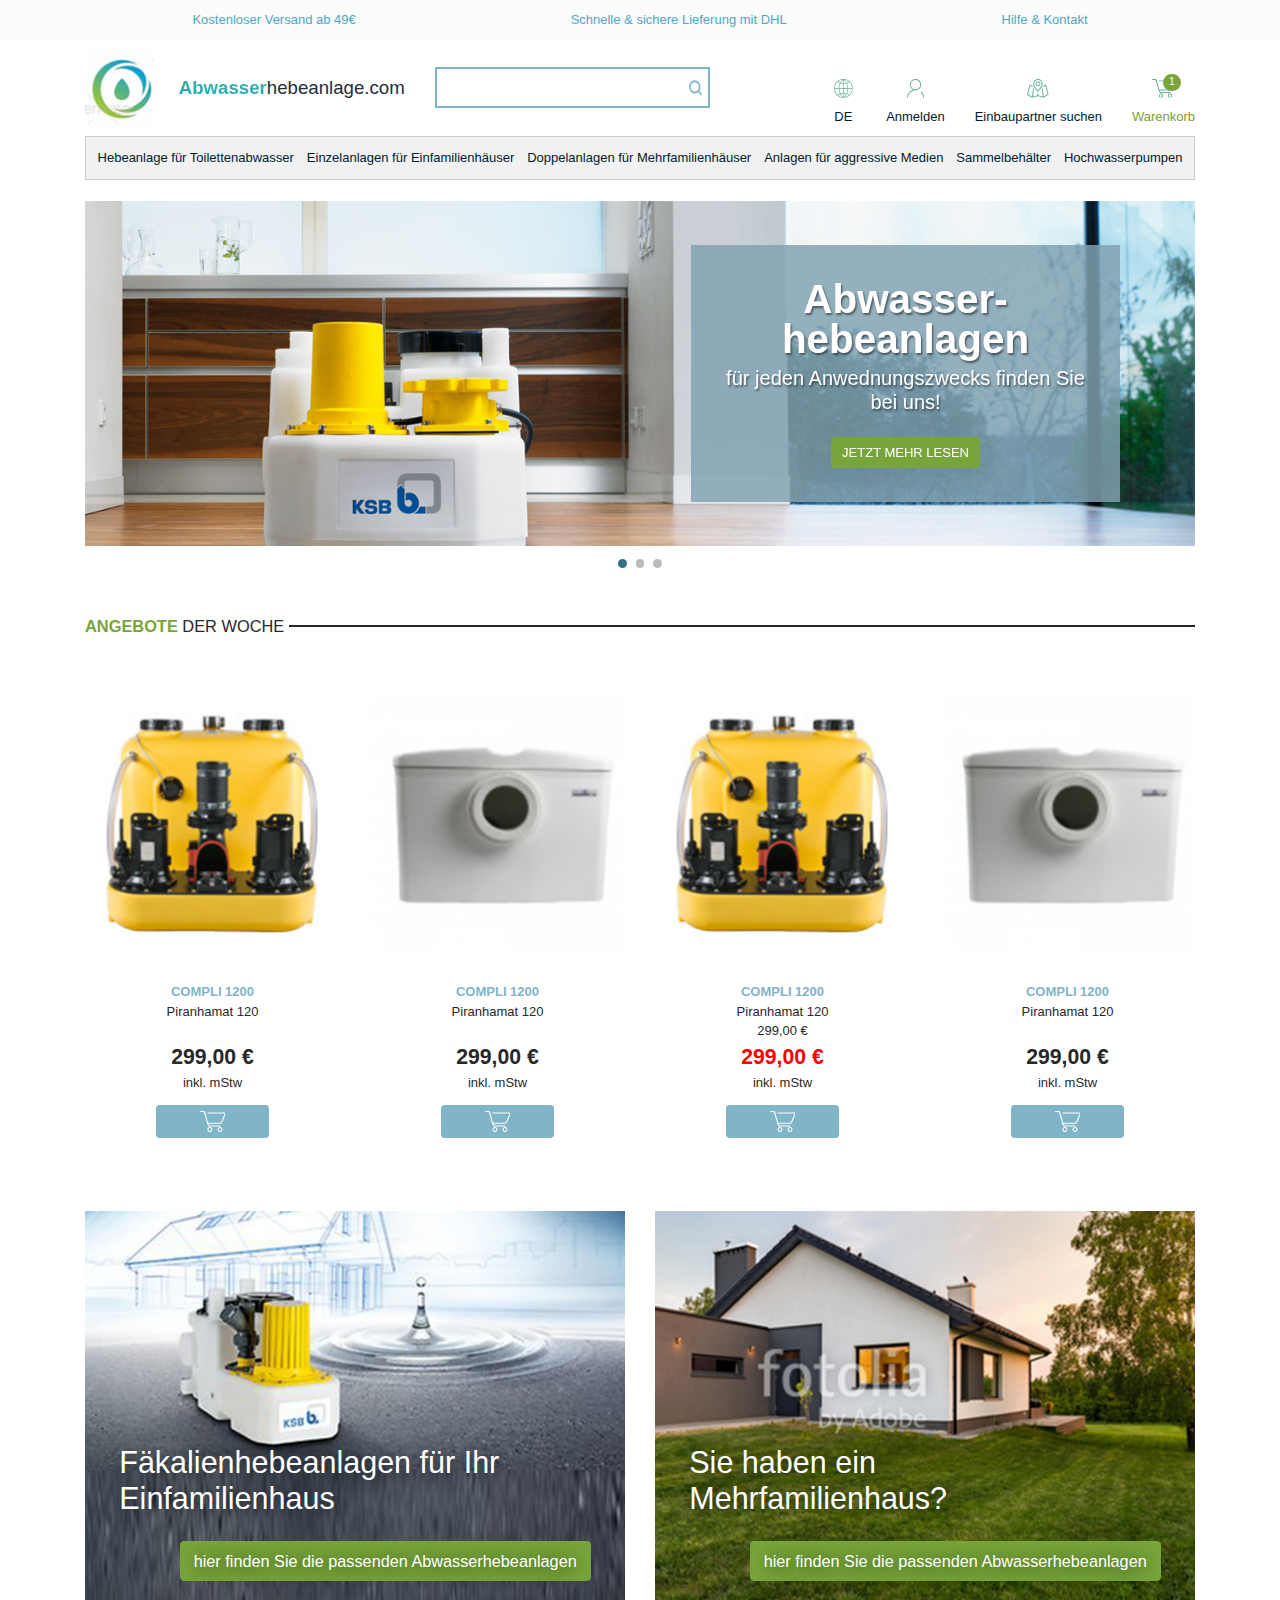
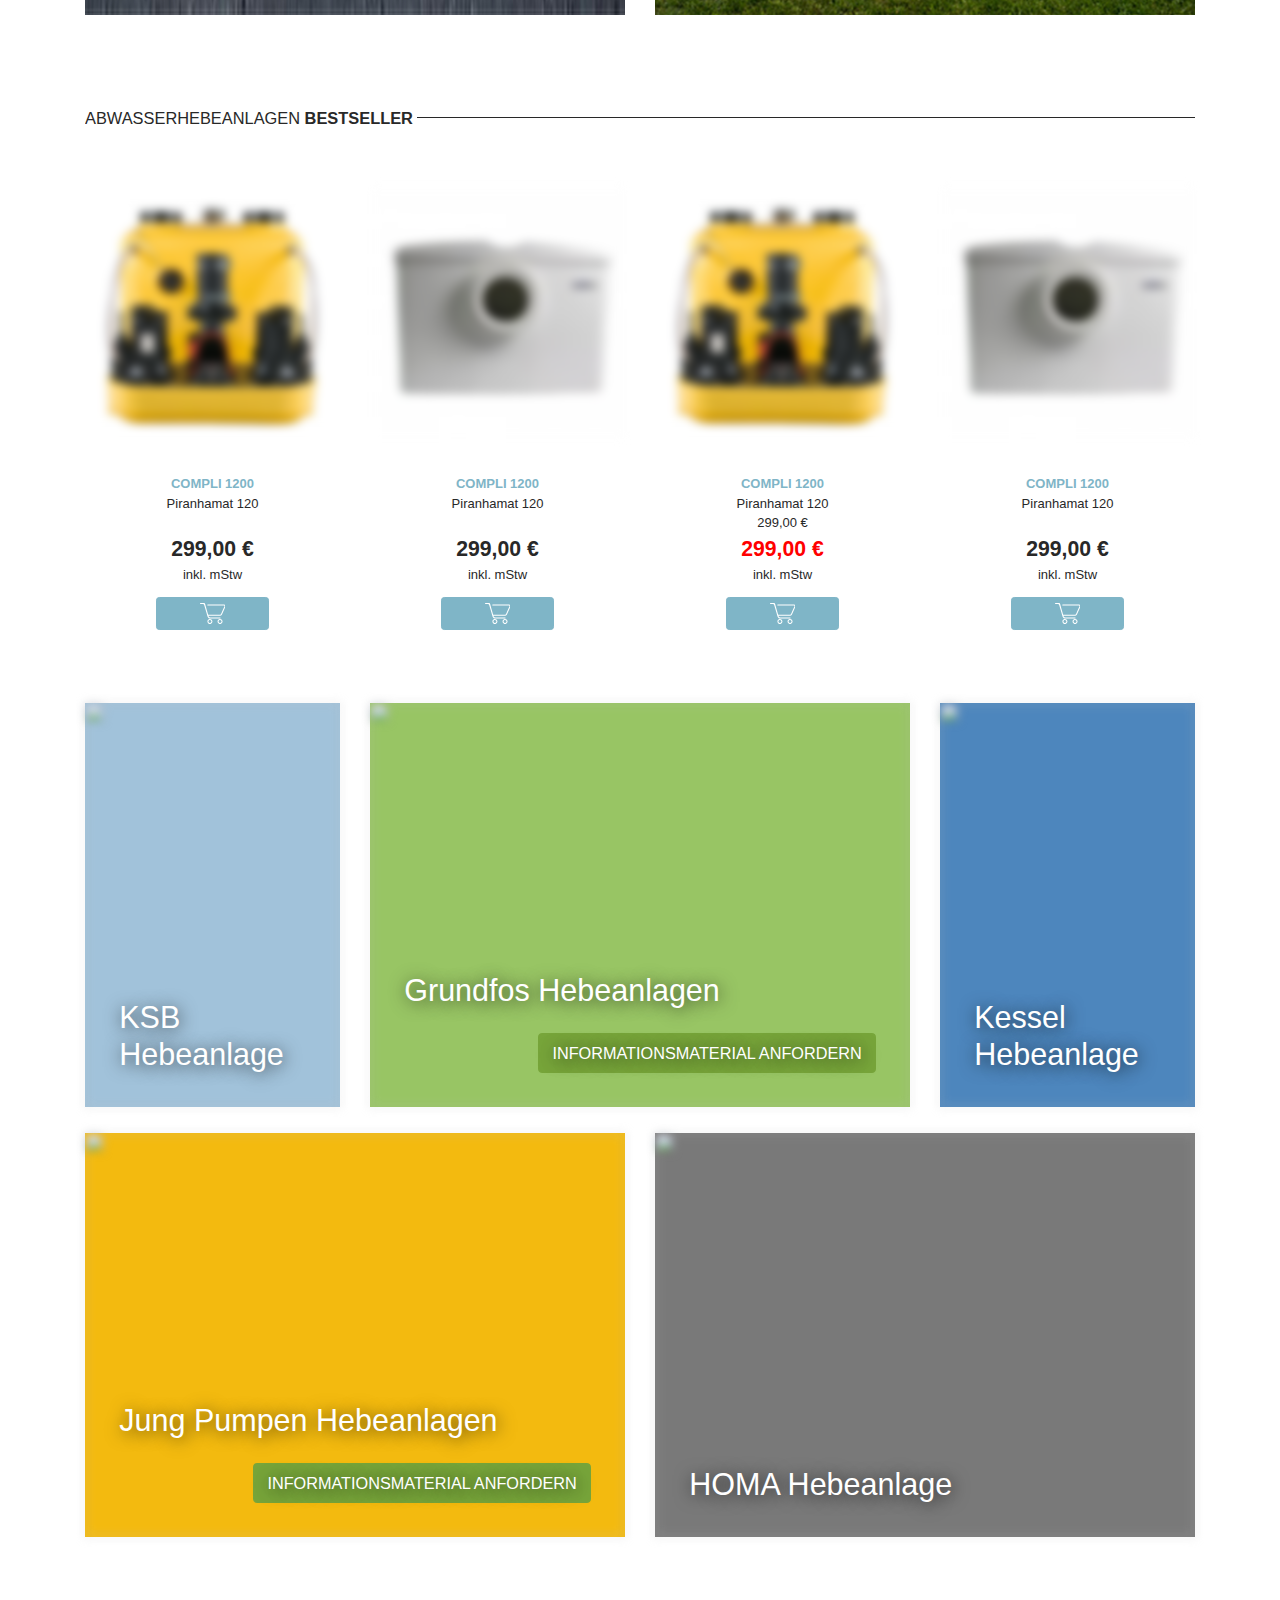
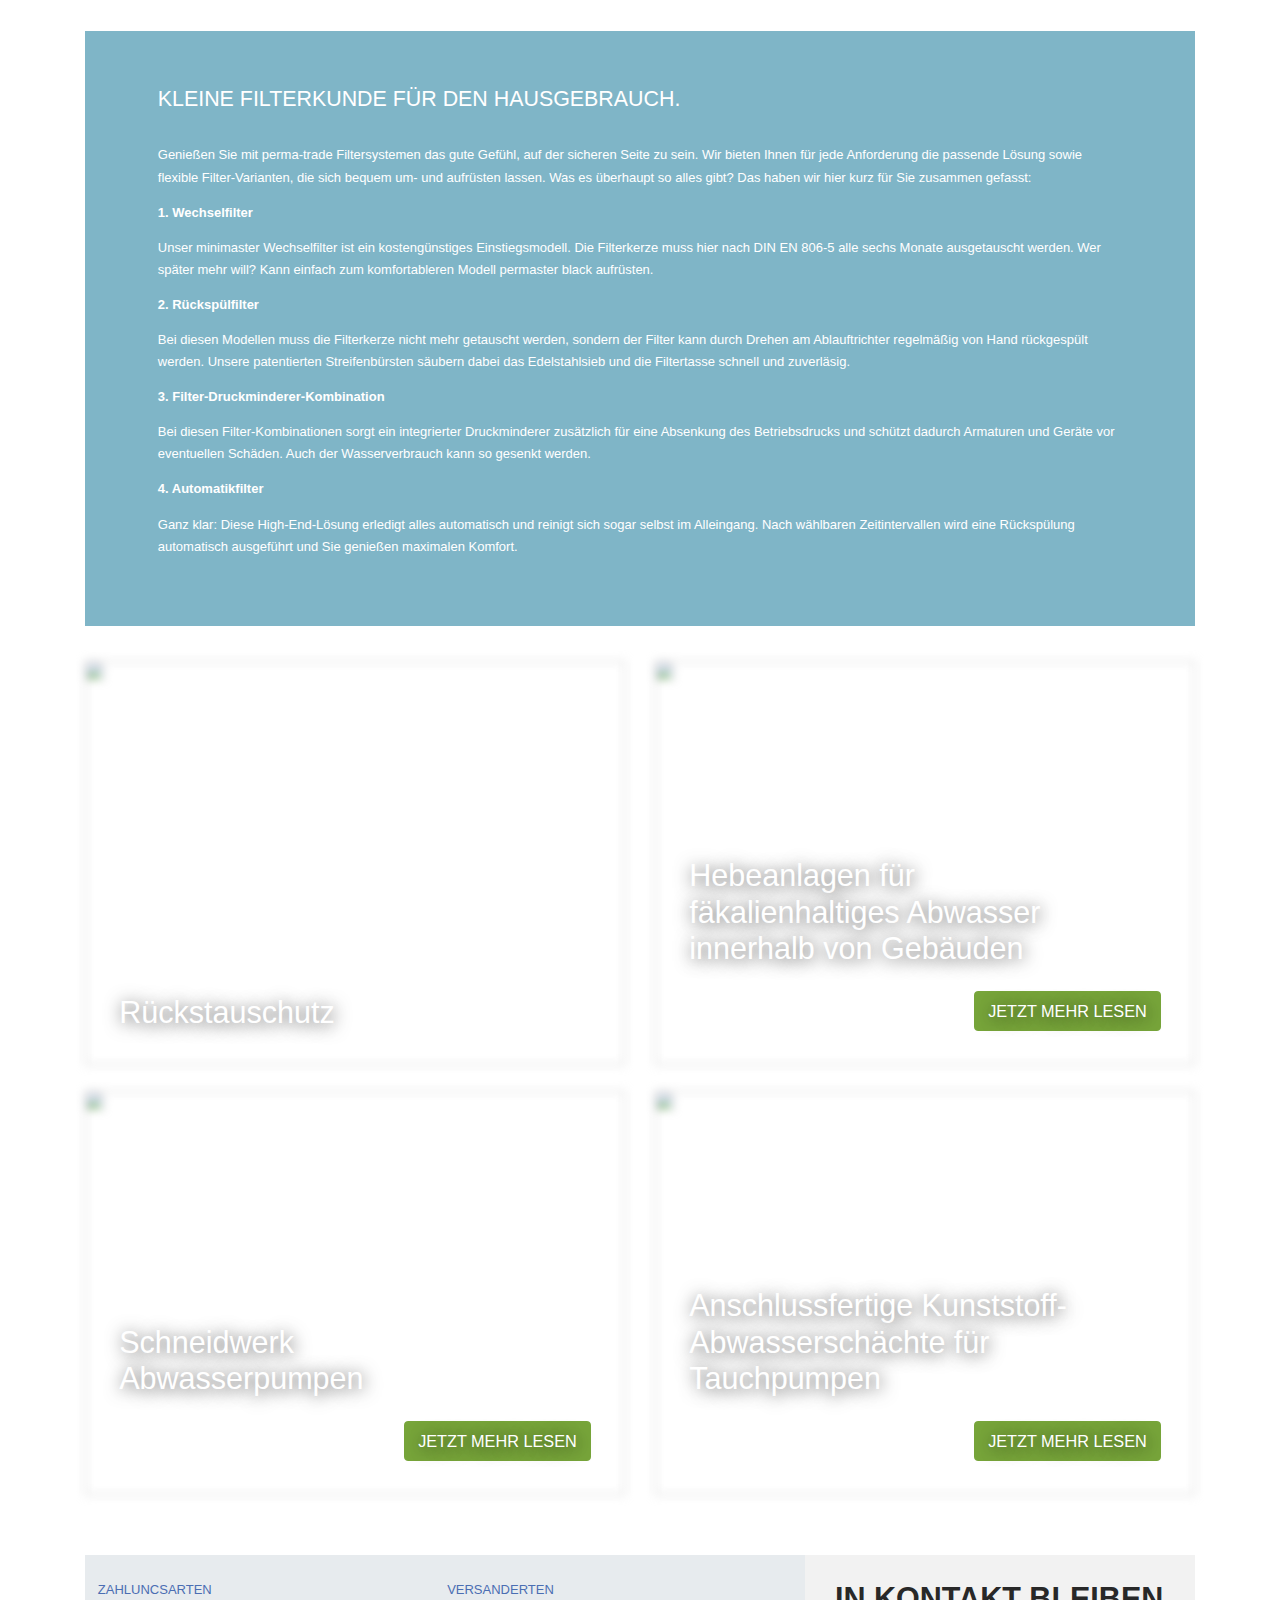
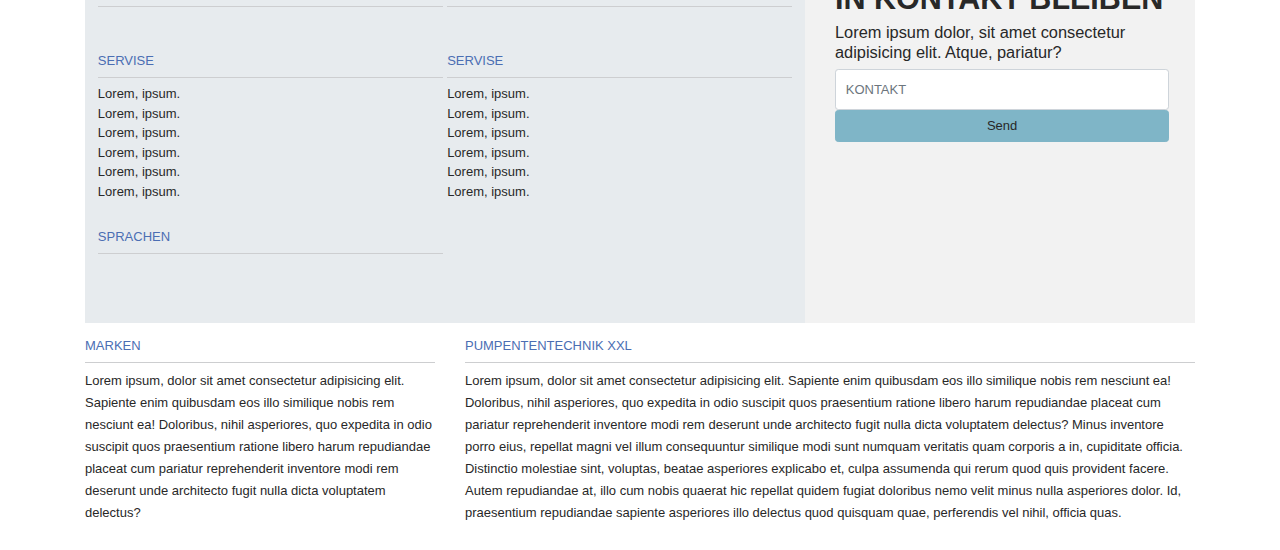
==== commit c5be96cb: "add mobile edit" ====
--- a/public/index.html
+++ b/public/index.html
@@ -17,38 +17,23 @@
   <body> 
     <div class="main-wrapper">
       <div class="menu-mobile menu-mobile--js d-lg-none">
-        <div class="toggle-menu-mobile toggle-menu-mobile--js"><span></span>
-        </div>
         <div class="menu-mobile__inner">
-          <div class="form-search">
-            <form>
-              <input type="text"/>
-              <button></button>
-            </form>
-          </div>
-          <ul class="menu-mobile__nav">
-            <li class="menu-mobile__item"><a class="menu-mobile__link" href="#">Hebeanlage für Toilettenabwasser</a>
-            </li>
-            <li class="menu-mobile__item"><a class="menu-mobile__link" href="#">Einzelanlagen für Einfamilienhäuser</a>
-            </li>
-            <li class="menu-mobile__item"><a class="menu-mobile__link" href="#">Doppelanlagen für Mehrfamilienhäuser</a>
-            </li>
-            <li class="menu-mobile__item"><a class="menu-mobile__link" href="#">Anlagen für aggressive Medien</a>
-            </li>
-            <li class="menu-mobile__item"><a class="menu-mobile__link" href="#">Sammelbehälter</a>
-            </li>
-            <li class="menu-mobile__item"><a class="menu-mobile__link" href="#">Hochwasserpumpen</a>
-            </li>
-          </ul>
-          <ul>
-            <li><a class="menu-mobile__link-top" href="#">Kostenloser Versand ab 49€ </a>
-            </li>
-            <li><a class="menu-mobile__link-top" href="#">Schnelle & sichere Lieferung mit DHL </a>
-            </li>
-            <li><a class="menu-mobile__link-top" href="#">Hilfe & Kontakt</a>
-            </li>
-          </ul>
-          <div class="text-right"></div>
+          <div class="container">
+            <ul class="menu-mobile__nav">
+              <li class="menu-mobile__item"><a class="menu-mobile__link" href="#">Hebeanlage für Toilettenabwasser</a>
+              </li>
+              <li class="menu-mobile__item"><a class="menu-mobile__link" href="#">Einzelanlagen für Einfamilienhäuser</a>
+              </li>
+              <li class="menu-mobile__item"><a class="menu-mobile__link" href="#">Doppelanlagen für Mehrfamilienhäuser</a>
+              </li>
+              <li class="menu-mobile__item"><a class="menu-mobile__link" href="#">Anlagen für aggressive Medien</a>
+              </li>
+              <li class="menu-mobile__item"><a class="menu-mobile__link" href="#">Sammelbehälter</a>
+              </li>
+              <li class="menu-mobile__item"><a class="menu-mobile__link" href="#">Hochwasserpumpen</a>
+              </li>
+            </ul>
+          </div>
         </div>
       </div>
       <!--  мобильное меню-->
@@ -57,7 +42,9 @@
         <!-- start .top-line-->
         <div class="top-line block-with-lazy">
           <div class="top-line__head">
-            <div class="container"><a class="top-line__link-top" href="#">Kostenloser Versand ab 49€ </a><a class="top-line__link-top" href="#">Schnelle & sichere Lieferung mit DHL </a><a class="top-line__link-top" href="#">Hilfe & Kontakt</a>
+            <div class="container d-sm-none text-center"><a class="top-line__logo" href="#"><img src="img/logo.png" alt=""/><span class="top-line__logo-text"><strong>Abwasser</strong>hebeanlage.com</span></a>
+            </div>
+            <div class="container d-none d-sm-flex"><a class="top-line__link-top" href="#">Kostenloser Versand ab 49€ </a><a class="top-line__link-top" href="#">Schnelle & sichere Lieferung mit DHL </a><a class="top-line__link-top" href="#">Hilfe & Kontakt</a>
               <div class="toggle-menu-mobile toggle-menu-mobile--js d-lg-none"><span></span>
               </div>
             </div>
@@ -65,7 +52,11 @@
           <div class="top-line__body">
             <div class="container">
               <div class="row">
-                <div class="col-md-auto col align-self-center"><a class="top-line__logo" href="#"><img src="img/logo.png" alt=""/><span class="top-line__logo-text d-none d-lg-block"><strong>Abwasser</strong>hebeanlage.com</span></a>
+                <div class="col-md-auto col align-self-center d-sm-none">
+                  <div class="toggle-menu-mobile toggle-menu-mobile--js"><span></span>
+                  </div>
+                </div>
+                <div class="col-md-auto col align-self-center d-none d-sm-block"><a class="top-line__logo" href="#"><img src="img/logo.png" alt=""/><span class="top-line__logo-text d-none d-lg-block"><strong>Abwasser</strong>hebeanlage.com</span></a>
                 </div>
                 <div class="col align-self-center d-none d-md-block">
                   <div class="form-search">
@@ -82,7 +73,7 @@
                         <svg class="icon icon-web ">
                           <use xlink:href="img/svg/sprite.svg#web"></use>
                         </svg>
-                      </div><span class="top-line__link-text">DE  </span></a>
+                      </div><span class="top-line__link-text d-none d-sm-block">DE  </span></a>
                     </div>
                     <div class="col-auto"><a class="top-line__link" href="#">
                       <div class="icon-wrap">
@@ -110,6 +101,27 @@
                 </div>
               </div>
             </div>
+            <div class="menu-mobile menu-mobile--js d-lg-none">
+              <div class="menu-mobile__inner">
+                <div class="container">
+                  <ul class="menu-mobile__nav">
+                    <li class="menu-mobile__item"><a class="menu-mobile__link" href="#">Hebeanlage für Toilettenabwasser</a>
+                    </li>
+                    <li class="menu-mobile__item"><a class="menu-mobile__link" href="#">Einzelanlagen für Einfamilienhäuser</a>
+                    </li>
+                    <li class="menu-mobile__item"><a class="menu-mobile__link" href="#">Doppelanlagen für Mehrfamilienhäuser</a>
+                    </li>
+                    <li class="menu-mobile__item"><a class="menu-mobile__link" href="#">Anlagen für aggressive Medien</a>
+                    </li>
+                    <li class="menu-mobile__item"><a class="menu-mobile__link" href="#">Sammelbehälter</a>
+                    </li>
+                    <li class="menu-mobile__item"><a class="menu-mobile__link" href="#">Hochwasserpumpen</a>
+                    </li>
+                  </ul>
+                </div>
+              </div>
+            </div>
+            <!--  мобильное меню-->
           </div>
         </div>
         <!-- end .top-line-->
@@ -331,41 +343,29 @@
       <div class="s-banner section block-with-lazy">
         <div class="container"> 
           <div class="row">
-            <div class="s-banner__col col-lg-6">
-              <div class="banner-block">
-                <picture> 
-                  <!-- чтоб не плодить млн файлов картинок, добавь source по примеру карточки товара, только кроп как тут ниже расписал-->
-                  <!-- source(srcset=`img/banner-${x}.webp` media="(min-width: 1600px)" type="image/webp" )-->
-                  <!-- source(srcset=`img/banner-${x}.jpg` media="(min-width: 1600px)" type="image/jpg" )-->
-                  <!-- тут сделай кроп шириной   700px(в 2 раза меньше от первоначального) или чуть больше, какой там стандартный-->
-                  <!-- source(srcset=`img/banner-${x}-md.webp` media="(min-width: 576px)" type="image/webp" )-->
-                  <!-- source(srcset=`img/banner-${x}-md.jpg` media="(min-width: 576px)" type="image/jpg" )-->
-                  <!-- тут сделай кроп шириной   576px или чуть больше, какой там стандартный -->
-                  <!-- source(srcset=`img/banner-${x}-sm.webp` type="image/webp" ) --><img class="object-fit-js lazy" src="#" data-src="img/banner-1.jpg" alt=""/>
-                </picture>
-                <div class="banner-block__title">Fäkalienhebeanlagen für  Ihr Einfamilienhaus
-                </div>
-                <div class="banner-block__btn-wrap"><a class="banner-block__btn" href="#">hier finden Sie die passenden Abwasserhebeanlagen</a>
-                </div>
-              </div>
-            </div>
-            <div class="s-banner__col col-lg-6">
-              <div class="banner-block">
-                <picture> 
-                  <!-- чтоб не плодить млн файлов картинок, добавь source по примеру карточки товара, только кроп как тут ниже расписал-->
-                  <!-- source(srcset=`img/banner-${x}.webp` media="(min-width: 1600px)" type="image/webp" )-->
-                  <!-- source(srcset=`img/banner-${x}.jpg` media="(min-width: 1600px)" type="image/jpg" )-->
-                  <!-- тут сделай кроп шириной   700px(в 2 раза меньше от первоначального) или чуть больше, какой там стандартный-->
-                  <!-- source(srcset=`img/banner-${x}-md.webp` media="(min-width: 576px)" type="image/webp" )-->
-                  <!-- source(srcset=`img/banner-${x}-md.jpg` media="(min-width: 576px)" type="image/jpg" )-->
-                  <!-- тут сделай кроп шириной   576px или чуть больше, какой там стандартный -->
-                  <!-- source(srcset=`img/banner-${x}-sm.webp` type="image/webp" ) --><img class="object-fit-js lazy" src="#" data-src="img/banner-2.jpg" alt=""/>
-                </picture>
-                <div class="banner-block__title">Sie haben ein  Mehrfamilienhaus?
-                </div>
-                <div class="banner-block__btn-wrap"><a class="banner-block__btn" href="#">hier finden Sie die passenden Abwasserhebeanlagen</a>
-                </div>
-              </div>
+            <div class="s-banner__col col-lg-6"><a class="banner-block" href="#">
+              <picture> 
+                <!-- чтоб не плодить млн файлов картинок, добавь source по примеру карточки товара, только кроп как тут ниже расписал-->
+                <!-- source(srcset=`img/banner-${x}.webp` media="(min-width: 1600px)" type="image/webp" )-->
+                <!-- source(srcset=`img/banner-${x}.jpg` media="(min-width: 1600px)" type="image/jpg" )-->
+                <!-- тут сделай кроп шириной   700px(в 2 раза меньше от первоначального) или чуть больше, какой там стандартный-->
+                <!-- source(srcset=`img/banner-${x}-md.webp` media="(min-width: 576px)" type="image/webp" )-->
+                <!-- source(srcset=`img/banner-${x}-md.jpg` media="(min-width: 576px)" type="image/jpg" )-->
+                <!-- тут сделай кроп шириной   576px или чуть больше, какой там стандартный -->
+                <!-- source(srcset=`img/banner-${x}-sm.webp` type="image/webp" ) --><img class="object-fit-js lazy" src="#" data-src="img/banner-1.jpg" alt=""/>
+              </picture><span class="banner-block__title">Fäkalienhebeanlagen für  Ihr Einfamilienhaus</span><span class="banner-block__btn-wrap"><span class="banner-block__btn"><span class="d-none d-sm-block">hier finden Sie die passenden Abwasserhebeanlagen</span><span class="d-sm-none">JETZT MEHR LESEN</span></span></span></a>
+            </div>
+            <div class="s-banner__col col-lg-6"><a class="banner-block" href="#">
+              <picture> 
+                <!-- чтоб не плодить млн файлов картинок, добавь source по примеру карточки товара, только кроп как тут ниже расписал-->
+                <!-- source(srcset=`img/banner-${x}.webp` media="(min-width: 1600px)" type="image/webp" )-->
+                <!-- source(srcset=`img/banner-${x}.jpg` media="(min-width: 1600px)" type="image/jpg" )-->
+                <!-- тут сделай кроп шириной   700px(в 2 раза меньше от первоначального) или чуть больше, какой там стандартный-->
+                <!-- source(srcset=`img/banner-${x}-md.webp` media="(min-width: 576px)" type="image/webp" )-->
+                <!-- source(srcset=`img/banner-${x}-md.jpg` media="(min-width: 576px)" type="image/jpg" )-->
+                <!-- тут сделай кроп шириной   576px или чуть больше, какой там стандартный -->
+                <!-- source(srcset=`img/banner-${x}-sm.webp` type="image/webp" ) --><img class="object-fit-js lazy" src="#" data-src="img/banner-2.jpg" alt=""/>
+              </picture><span class="banner-block__title">Sie haben ein  Mehrfamilienhaus?</span><span class="banner-block__btn-wrap"><span class="banner-block__btn"><span class="d-none d-sm-block">hier finden Sie die passenden Abwasserhebeanlagen</span><span class="d-sm-none">JETZT MEHR LESEN</span></span></span></a>
             </div>
           </div>
         </div>
@@ -506,89 +506,65 @@
       <div class="s-banner section block-with-lazy">
         <div class="container"> 
           <div class="row">
-            <div class="s-banner__col col-lg-3">
-              <div class="banner-block">
-                <picture> 
-                  <!-- чтоб не плодить млн файлов картинок, добавь source по примеру карточки товара, только кроп как тут ниже расписал-->
-                  <!-- source(srcset=`img/banner-${x}.webp` media="(min-width: 1600px)" type="image/webp" )-->
-                  <!-- source(srcset=`img/banner-${x}.jpg` media="(min-width: 1600px)" type="image/jpg" )-->
-                  <!-- тут сделай кроп шириной   700px(в 2 раза меньше от первоначального) или чуть больше, какой там стандартный-->
-                  <!-- source(srcset=`img/banner-${x}-md.webp` media="(min-width: 576px)" type="image/webp" )-->
-                  <!-- source(srcset=`img/banner-${x}-md.jpg` media="(min-width: 576px)" type="image/jpg" )-->
-                  <!-- тут сделай кроп шириной   576px или чуть больше, какой там стандартный -->
-                  <!-- source(srcset=`img/banner-${x}-sm.webp` type="image/webp" ) --><img class="object-fit-js lazy" src="#" data-src="img/banner-3.jpg" alt=""/>
-                </picture>
-                <div class="banner-block__title">KSB Hebeanlage
-                </div>
-              </div>
-            </div>
-            <div class="s-banner__col col-lg-6">
-              <div class="banner-block">
-                <picture> 
-                  <!-- чтоб не плодить млн файлов картинок, добавь source по примеру карточки товара, только кроп как тут ниже расписал-->
-                  <!-- source(srcset=`img/banner-${x}.webp` media="(min-width: 1600px)" type="image/webp" )-->
-                  <!-- source(srcset=`img/banner-${x}.jpg` media="(min-width: 1600px)" type="image/jpg" )-->
-                  <!-- тут сделай кроп шириной   700px(в 2 раза меньше от первоначального) или чуть больше, какой там стандартный-->
-                  <!-- source(srcset=`img/banner-${x}-md.webp` media="(min-width: 576px)" type="image/webp" )-->
-                  <!-- source(srcset=`img/banner-${x}-md.jpg` media="(min-width: 576px)" type="image/jpg" )-->
-                  <!-- тут сделай кроп шириной   576px или чуть больше, какой там стандартный -->
-                  <!-- source(srcset=`img/banner-${x}-sm.webp` type="image/webp" ) --><img class="object-fit-js lazy" src="#" data-src="img/banner-4.jpg" alt=""/>
-                </picture>
-                <div class="banner-block__title">Grundfos Hebeanlagen
-                </div>
-                <div class="banner-block__btn-wrap"><a class="banner-block__btn" href="#">INFORMATIONSMATERIAL ANFORDERN</a>
-                </div>
-              </div>
-            </div>
-            <div class="s-banner__col col-lg-3">
-              <div class="banner-block">
-                <picture> 
-                  <!-- чтоб не плодить млн файлов картинок, добавь source по примеру карточки товара, только кроп как тут ниже расписал-->
-                  <!-- source(srcset=`img/banner-${x}.webp` media="(min-width: 1600px)" type="image/webp" )-->
-                  <!-- source(srcset=`img/banner-${x}.jpg` media="(min-width: 1600px)" type="image/jpg" )-->
-                  <!-- тут сделай кроп шириной   700px(в 2 раза меньше от первоначального) или чуть больше, какой там стандартный-->
-                  <!-- source(srcset=`img/banner-${x}-md.webp` media="(min-width: 576px)" type="image/webp" )-->
-                  <!-- source(srcset=`img/banner-${x}-md.jpg` media="(min-width: 576px)" type="image/jpg" )-->
-                  <!-- тут сделай кроп шириной   576px или чуть больше, какой там стандартный -->
-                  <!-- source(srcset=`img/banner-${x}-sm.webp` type="image/webp" ) --><img class="object-fit-js lazy" src="#" data-src="img/banner-5.jpg" alt=""/>
-                </picture>
-                <div class="banner-block__title">Kessel  Hebeanlage
-                </div>
-              </div>
-            </div>
-            <div class="s-banner__col col-lg-6">
-              <div class="banner-block">
-                <picture> 
-                  <!-- чтоб не плодить млн файлов картинок, добавь source по примеру карточки товара, только кроп как тут ниже расписал-->
-                  <!-- source(srcset=`img/banner-${x}.webp` media="(min-width: 1600px)" type="image/webp" )-->
-                  <!-- source(srcset=`img/banner-${x}.jpg` media="(min-width: 1600px)" type="image/jpg" )-->
-                  <!-- тут сделай кроп шириной   700px(в 2 раза меньше от первоначального) или чуть больше, какой там стандартный-->
-                  <!-- source(srcset=`img/banner-${x}-md.webp` media="(min-width: 576px)" type="image/webp" )-->
-                  <!-- source(srcset=`img/banner-${x}-md.jpg` media="(min-width: 576px)" type="image/jpg" )-->
-                  <!-- тут сделай кроп шириной   576px или чуть больше, какой там стандартный -->
-                  <!-- source(srcset=`img/banner-${x}-sm.webp` type="image/webp" ) --><img class="object-fit-js lazy" src="#" data-src="img/banner-6.jpg" alt=""/>
-                </picture>
-                <div class="banner-block__title">Jung Pumpen Hebeanlagen
-                </div>
-                <div class="banner-block__btn-wrap"><a class="banner-block__btn" href="#">INFORMATIONSMATERIAL ANFORDERN</a>
-                </div>
-              </div>
-            </div>
-            <div class="s-banner__col col-lg-6">
-              <div class="banner-block">
-                <picture> 
-                  <!-- чтоб не плодить млн файлов картинок, добавь source по примеру карточки товара, только кроп как тут ниже расписал-->
-                  <!-- source(srcset=`img/banner-${x}.webp` media="(min-width: 1600px)" type="image/webp" )-->
-                  <!-- source(srcset=`img/banner-${x}.jpg` media="(min-width: 1600px)" type="image/jpg" )-->
-                  <!-- тут сделай кроп шириной   700px(в 2 раза меньше от первоначального) или чуть больше, какой там стандартный-->
-                  <!-- source(srcset=`img/banner-${x}-md.webp` media="(min-width: 576px)" type="image/webp" )-->
-                  <!-- source(srcset=`img/banner-${x}-md.jpg` media="(min-width: 576px)" type="image/jpg" )-->
-                  <!-- тут сделай кроп шириной   576px или чуть больше, какой там стандартный -->
-                  <!-- source(srcset=`img/banner-${x}-sm.webp` type="image/webp" ) --><img class="object-fit-js lazy" src="#" data-src="img/banner-7.jpg" alt=""/>
-                </picture>
-                <div class="banner-block__title">HOMA Hebeanlage
-                </div>
-              </div>
+            <div class="s-banner__col s-banner__col--category col-lg-3"><a class="banner-block banner-block banner-block--category" href="#" style="background-color:#a1c2da;">
+              <picture> 
+                <!-- чтоб не плодить млн файлов картинок, добавь source по примеру карточки товара, только кроп как тут ниже расписал-->
+                <!-- source(srcset=`img/banner-${x}.webp` media="(min-width: 1600px)" type="image/webp" )-->
+                <!-- source(srcset=`img/banner-${x}.jpg` media="(min-width: 1600px)" type="image/jpg" )-->
+                <!-- тут сделай кроп шириной   700px(в 2 раза меньше от первоначального) или чуть больше, какой там стандартный-->
+                <!-- source(srcset=`img/banner-${x}-md.webp` media="(min-width: 576px)" type="image/webp" )-->
+                <!-- source(srcset=`img/banner-${x}-md.jpg` media="(min-width: 576px)" type="image/jpg" )-->
+                <!-- тут сделай кроп шириной   576px или чуть больше, какой там стандартный -->
+                <!-- source(srcset=`img/banner-${x}-sm.webp` type="image/webp" ) --><img class="object-fit-js lazy" src="#" data-src="img/banner-3.jpg" alt=""/>
+              </picture><span class="banner-block__title">KSB Hebeanlage</span></a>
+            </div>
+            <div class="s-banner__col s-banner__col--category col-lg-6"><a class="banner-block banner-block banner-block--category" href="#" style="background-color: #98c564;">
+              <picture> 
+                <!-- чтоб не плодить млн файлов картинок, добавь source по примеру карточки товара, только кроп как тут ниже расписал-->
+                <!-- source(srcset=`img/banner-${x}.webp` media="(min-width: 1600px)" type="image/webp" )-->
+                <!-- source(srcset=`img/banner-${x}.jpg` media="(min-width: 1600px)" type="image/jpg" )-->
+                <!-- тут сделай кроп шириной   700px(в 2 раза меньше от первоначального) или чуть больше, какой там стандартный-->
+                <!-- source(srcset=`img/banner-${x}-md.webp` media="(min-width: 576px)" type="image/webp" )-->
+                <!-- source(srcset=`img/banner-${x}-md.jpg` media="(min-width: 576px)" type="image/jpg" )-->
+                <!-- тут сделай кроп шириной   576px или чуть больше, какой там стандартный -->
+                <!-- source(srcset=`img/banner-${x}-sm.webp` type="image/webp" ) --><img class="object-fit-js lazy" src="#" data-src="img/banner-4.jpg" alt=""/>
+              </picture><span class="banner-block__title">Grundfos Hebeanlagen</span><span class="banner-block__btn-wrap"><span class="banner-block__btn"><span class="d-none d-sm-block">INFORMATIONSMATERIAL ANFORDERN</span><span class="d-sm-none"></span></span></span></a>
+            </div>
+            <div class="s-banner__col s-banner__col--category col-lg-3"><a class="banner-block banner-block banner-block--category" href="#" style="background-color: #4d86bd;">
+              <picture> 
+                <!-- чтоб не плодить млн файлов картинок, добавь source по примеру карточки товара, только кроп как тут ниже расписал-->
+                <!-- source(srcset=`img/banner-${x}.webp` media="(min-width: 1600px)" type="image/webp" )-->
+                <!-- source(srcset=`img/banner-${x}.jpg` media="(min-width: 1600px)" type="image/jpg" )-->
+                <!-- тут сделай кроп шириной   700px(в 2 раза меньше от первоначального) или чуть больше, какой там стандартный-->
+                <!-- source(srcset=`img/banner-${x}-md.webp` media="(min-width: 576px)" type="image/webp" )-->
+                <!-- source(srcset=`img/banner-${x}-md.jpg` media="(min-width: 576px)" type="image/jpg" )-->
+                <!-- тут сделай кроп шириной   576px или чуть больше, какой там стандартный -->
+                <!-- source(srcset=`img/banner-${x}-sm.webp` type="image/webp" ) --><img class="object-fit-js lazy" src="#" data-src="img/banner-5.jpg" alt=""/>
+              </picture><span class="banner-block__title">Kessel  Hebeanlage</span></a>
+            </div>
+            <div class="s-banner__col s-banner__col--category col-lg-6"><a class="banner-block banner-block banner-block--category" href="#" style="background-color: #f3ba0f;">
+              <picture> 
+                <!-- чтоб не плодить млн файлов картинок, добавь source по примеру карточки товара, только кроп как тут ниже расписал-->
+                <!-- source(srcset=`img/banner-${x}.webp` media="(min-width: 1600px)" type="image/webp" )-->
+                <!-- source(srcset=`img/banner-${x}.jpg` media="(min-width: 1600px)" type="image/jpg" )-->
+                <!-- тут сделай кроп шириной   700px(в 2 раза меньше от первоначального) или чуть больше, какой там стандартный-->
+                <!-- source(srcset=`img/banner-${x}-md.webp` media="(min-width: 576px)" type="image/webp" )-->
+                <!-- source(srcset=`img/banner-${x}-md.jpg` media="(min-width: 576px)" type="image/jpg" )-->
+                <!-- тут сделай кроп шириной   576px или чуть больше, какой там стандартный -->
+                <!-- source(srcset=`img/banner-${x}-sm.webp` type="image/webp" ) --><img class="object-fit-js lazy" src="#" data-src="img/banner-6.jpg" alt=""/>
+              </picture><span class="banner-block__title">Jung Pumpen Hebeanlagen</span><span class="banner-block__btn-wrap"><span class="banner-block__btn"><span class="d-none d-sm-block">INFORMATIONSMATERIAL ANFORDERN</span><span class="d-sm-none"></span></span></span></a>
+            </div>
+            <div class="s-banner__col s-banner__col--category col-lg-6"><a class="banner-block banner-block banner-block--category" href="#" style="background-color: #797979;">
+              <picture> 
+                <!-- чтоб не плодить млн файлов картинок, добавь source по примеру карточки товара, только кроп как тут ниже расписал-->
+                <!-- source(srcset=`img/banner-${x}.webp` media="(min-width: 1600px)" type="image/webp" )-->
+                <!-- source(srcset=`img/banner-${x}.jpg` media="(min-width: 1600px)" type="image/jpg" )-->
+                <!-- тут сделай кроп шириной   700px(в 2 раза меньше от первоначального) или чуть больше, какой там стандартный-->
+                <!-- source(srcset=`img/banner-${x}-md.webp` media="(min-width: 576px)" type="image/webp" )-->
+                <!-- source(srcset=`img/banner-${x}-md.jpg` media="(min-width: 576px)" type="image/jpg" )-->
+                <!-- тут сделай кроп шириной   576px или чуть больше, какой там стандартный -->
+                <!-- source(srcset=`img/banner-${x}-sm.webp` type="image/webp" ) --><img class="object-fit-js lazy" src="#" data-src="img/banner-7.jpg" alt=""/>
+              </picture><span class="banner-block__title">HOMA Hebeanlage</span></a>
             </div>
           </div>
         </div>
@@ -616,69 +592,53 @@
       <div class="s-banner section block-with-lazy">
         <div class="container"> 
           <div class="row">
-            <div class="s-banner__col col-lg-6">
-              <div class="banner-block">
-                <picture> 
-                  <!-- чтоб не плодить млн файлов картинок, добавь source по примеру карточки товара, только кроп как тут ниже расписал-->
-                  <!-- source(srcset=`img/banner-${x}.webp` media="(min-width: 1600px)" type="image/webp" )-->
-                  <!-- source(srcset=`img/banner-${x}.jpg` media="(min-width: 1600px)" type="image/jpg" )-->
-                  <!-- тут сделай кроп шириной   700px(в 2 раза меньше от первоначального) или чуть больше, какой там стандартный-->
-                  <!-- source(srcset=`img/banner-${x}-md.webp` media="(min-width: 576px)" type="image/webp" )-->
-                  <!-- source(srcset=`img/banner-${x}-md.jpg` media="(min-width: 576px)" type="image/jpg" )-->
-                  <!-- тут сделай кроп шириной   576px или чуть больше, какой там стандартный -->
-                  <!-- source(srcset=`img/banner-${x}-sm.webp` type="image/webp" ) --><img class="object-fit-js lazy" src="#" data-src="img/banner-8.jpg" alt=""/>
-                </picture>
-                <div class="banner-block__title">Rückstauschutz
-                </div>
-              </div>
-            </div>
-            <div class="s-banner__col col-lg-6">
-              <div class="banner-block">
-                <picture> 
-                  <!-- чтоб не плодить млн файлов картинок, добавь source по примеру карточки товара, только кроп как тут ниже расписал-->
-                  <!-- source(srcset=`img/banner-${x}.webp` media="(min-width: 1600px)" type="image/webp" )-->
-                  <!-- source(srcset=`img/banner-${x}.jpg` media="(min-width: 1600px)" type="image/jpg" )-->
-                  <!-- тут сделай кроп шириной   700px(в 2 раза меньше от первоначального) или чуть больше, какой там стандартный-->
-                  <!-- source(srcset=`img/banner-${x}-md.webp` media="(min-width: 576px)" type="image/webp" )-->
-                  <!-- source(srcset=`img/banner-${x}-md.jpg` media="(min-width: 576px)" type="image/jpg" )-->
-                  <!-- тут сделай кроп шириной   576px или чуть больше, какой там стандартный -->
-                  <!-- source(srcset=`img/banner-${x}-sm.webp` type="image/webp" ) --><img class="object-fit-js lazy" src="#" data-src="img/banner-9.jpg" alt=""/>
-                </picture>
-                <div class="banner-block__title"> Hebeanlagen für fäkalienhaltiges  Abwasser innerhalb von Gebäuden
-                </div>
-              </div>
-            </div>
-            <div class="s-banner__col col-lg-6">
-              <div class="banner-block">
-                <picture> 
-                  <!-- чтоб не плодить млн файлов картинок, добавь source по примеру карточки товара, только кроп как тут ниже расписал-->
-                  <!-- source(srcset=`img/banner-${x}.webp` media="(min-width: 1600px)" type="image/webp" )-->
-                  <!-- source(srcset=`img/banner-${x}.jpg` media="(min-width: 1600px)" type="image/jpg" )-->
-                  <!-- тут сделай кроп шириной   700px(в 2 раза меньше от первоначального) или чуть больше, какой там стандартный-->
-                  <!-- source(srcset=`img/banner-${x}-md.webp` media="(min-width: 576px)" type="image/webp" )-->
-                  <!-- source(srcset=`img/banner-${x}-md.jpg` media="(min-width: 576px)" type="image/jpg" )-->
-                  <!-- тут сделай кроп шириной   576px или чуть больше, какой там стандартный -->
-                  <!-- source(srcset=`img/banner-${x}-sm.webp` type="image/webp" ) --><img class="object-fit-js lazy" src="#" data-src="img/banner-10.jpg" alt=""/>
-                </picture>
-                <div class="banner-block__title">Schneidwerk Abwasserpumpen
-                </div>
-              </div>
-            </div>
-            <div class="s-banner__col col-lg-6">
-              <div class="banner-block">
-                <picture> 
-                  <!-- чтоб не плодить млн файлов картинок, добавь source по примеру карточки товара, только кроп как тут ниже расписал-->
-                  <!-- source(srcset=`img/banner-${x}.webp` media="(min-width: 1600px)" type="image/webp" )-->
-                  <!-- source(srcset=`img/banner-${x}.jpg` media="(min-width: 1600px)" type="image/jpg" )-->
-                  <!-- тут сделай кроп шириной   700px(в 2 раза меньше от первоначального) или чуть больше, какой там стандартный-->
-                  <!-- source(srcset=`img/banner-${x}-md.webp` media="(min-width: 576px)" type="image/webp" )-->
-                  <!-- source(srcset=`img/banner-${x}-md.jpg` media="(min-width: 576px)" type="image/jpg" )-->
-                  <!-- тут сделай кроп шириной   576px или чуть больше, какой там стандартный -->
-                  <!-- source(srcset=`img/banner-${x}-sm.webp` type="image/webp" ) --><img class="object-fit-js lazy" src="#" data-src="img/banner-11.jpg" alt=""/>
-                </picture>
-                <div class="banner-block__title">Anschlussfertige  Kunststoff-Abwasserschächte  für Tauchpumpen
-                </div>
-              </div>
+            <div class="s-banner__col col-lg-6"><a class="banner-block" href="#">
+              <picture> 
+                <!-- чтоб не плодить млн файлов картинок, добавь source по примеру карточки товара, только кроп как тут ниже расписал-->
+                <!-- source(srcset=`img/banner-${x}.webp` media="(min-width: 1600px)" type="image/webp" )-->
+                <!-- source(srcset=`img/banner-${x}.jpg` media="(min-width: 1600px)" type="image/jpg" )-->
+                <!-- тут сделай кроп шириной   700px(в 2 раза меньше от первоначального) или чуть больше, какой там стандартный-->
+                <!-- source(srcset=`img/banner-${x}-md.webp` media="(min-width: 576px)" type="image/webp" )-->
+                <!-- source(srcset=`img/banner-${x}-md.jpg` media="(min-width: 576px)" type="image/jpg" )-->
+                <!-- тут сделай кроп шириной   576px или чуть больше, какой там стандартный -->
+                <!-- source(srcset=`img/banner-${x}-sm.webp` type="image/webp" ) --><img class="object-fit-js lazy" src="#" data-src="img/banner-8.jpg" alt=""/>
+              </picture><span class="banner-block__title">Rückstauschutz</span></a>
+            </div>
+            <div class="s-banner__col col-lg-6"><a class="banner-block" href="#">
+              <picture> 
+                <!-- чтоб не плодить млн файлов картинок, добавь source по примеру карточки товара, только кроп как тут ниже расписал-->
+                <!-- source(srcset=`img/banner-${x}.webp` media="(min-width: 1600px)" type="image/webp" )-->
+                <!-- source(srcset=`img/banner-${x}.jpg` media="(min-width: 1600px)" type="image/jpg" )-->
+                <!-- тут сделай кроп шириной   700px(в 2 раза меньше от первоначального) или чуть больше, какой там стандартный-->
+                <!-- source(srcset=`img/banner-${x}-md.webp` media="(min-width: 576px)" type="image/webp" )-->
+                <!-- source(srcset=`img/banner-${x}-md.jpg` media="(min-width: 576px)" type="image/jpg" )-->
+                <!-- тут сделай кроп шириной   576px или чуть больше, какой там стандартный -->
+                <!-- source(srcset=`img/banner-${x}-sm.webp` type="image/webp" ) --><img class="object-fit-js lazy" src="#" data-src="img/banner-9.jpg" alt=""/>
+              </picture><span class="banner-block__title"> Hebeanlagen für fäkalienhaltiges  Abwasser innerhalb von Gebäuden</span><span class="banner-block__btn-wrap"><span class="banner-block__btn"><span class="d-none d-sm-block">JETZT MEHR LESEN</span><span class="d-sm-none">JETZT MEHR LESEN</span></span></span></a>
+            </div>
+            <div class="s-banner__col col-lg-6"><a class="banner-block" href="#">
+              <picture> 
+                <!-- чтоб не плодить млн файлов картинок, добавь source по примеру карточки товара, только кроп как тут ниже расписал-->
+                <!-- source(srcset=`img/banner-${x}.webp` media="(min-width: 1600px)" type="image/webp" )-->
+                <!-- source(srcset=`img/banner-${x}.jpg` media="(min-width: 1600px)" type="image/jpg" )-->
+                <!-- тут сделай кроп шириной   700px(в 2 раза меньше от первоначального) или чуть больше, какой там стандартный-->
+                <!-- source(srcset=`img/banner-${x}-md.webp` media="(min-width: 576px)" type="image/webp" )-->
+                <!-- source(srcset=`img/banner-${x}-md.jpg` media="(min-width: 576px)" type="image/jpg" )-->
+                <!-- тут сделай кроп шириной   576px или чуть больше, какой там стандартный -->
+                <!-- source(srcset=`img/banner-${x}-sm.webp` type="image/webp" ) --><img class="object-fit-js lazy" src="#" data-src="img/banner-10.jpg" alt=""/>
+              </picture><span class="banner-block__title">Schneidwerk Abwasserpumpen</span><span class="banner-block__btn-wrap"><span class="banner-block__btn"><span class="d-none d-sm-block">JETZT MEHR LESEN</span><span class="d-sm-none">JETZT MEHR LESEN</span></span></span></a>
+            </div>
+            <div class="s-banner__col col-lg-6"><a class="banner-block" href="#">
+              <picture> 
+                <!-- чтоб не плодить млн файлов картинок, добавь source по примеру карточки товара, только кроп как тут ниже расписал-->
+                <!-- source(srcset=`img/banner-${x}.webp` media="(min-width: 1600px)" type="image/webp" )-->
+                <!-- source(srcset=`img/banner-${x}.jpg` media="(min-width: 1600px)" type="image/jpg" )-->
+                <!-- тут сделай кроп шириной   700px(в 2 раза меньше от первоначального) или чуть больше, какой там стандартный-->
+                <!-- source(srcset=`img/banner-${x}-md.webp` media="(min-width: 576px)" type="image/webp" )-->
+                <!-- source(srcset=`img/banner-${x}-md.jpg` media="(min-width: 576px)" type="image/jpg" )-->
+                <!-- тут сделай кроп шириной   576px или чуть больше, какой там стандартный -->
+                <!-- source(srcset=`img/banner-${x}-sm.webp` type="image/webp" ) --><img class="object-fit-js lazy" src="#" data-src="img/banner-11.jpg" alt=""/>
+              </picture><span class="banner-block__title">Anschlussfertige  Kunststoff-Abwasserschächte  für Tauchpumpen</span><span class="banner-block__btn-wrap"><span class="banner-block__btn"><span class="d-none d-sm-block">JETZT MEHR LESEN</span><span class="d-sm-none">JETZT MEHR LESEN</span></span></span></a>
             </div>
           </div>
         </div>
@@ -687,7 +647,9 @@
       <!-- start s-contact-->
       <div class="s-contact block-with-lazy" id="s-contact">
         <div class="container">
-          <div class="s-contact__wrap">
+          <div class="d-sm-none"><a class="s-contact__mob-link" href="#">zahluncsarten ></a><a class="s-contact__mob-link" href="#">versanderten ></a><a class="s-contact__mob-link" href="#">servise ></a><a class="s-contact__mob-link" href="#">Link ></a><a class="s-contact__mob-link" href="#">Link ></a><a class="s-contact__mob-link" href="#">Link ></a>
+          </div>
+          <div class="s-contact__wrap d-none d-sm-block">
             <div class="row">
               <div class="s-contact__col col-lg-7">
                 <div class="s-contact__block s-contact__block--left">
@@ -781,7 +743,7 @@
                   </div>
                 </div>
               </div>
-              <div class="col-lg">
+              <div class="col-lg d-none d-sm-block">
                 <div class="s-contact__block s-contact__block--right">
                   <div class="h2 strong ttu">in kontakt bleiben</div>
                   <div class="h4">Lorem ipsum dolor, sit amet consectetur adipisicing elit. Atque, pariatur?</div>
@@ -801,7 +763,7 @@
         </div>
       </div>
       <!-- end s-contact-->
-      <footer class="footer block-with-lazy">
+      <footer class="footer block-with-lazy d-none d-sm-block">
         <div class="container">
           <div class="row">
             <div class="col-lg-4">
--- a/public/css/main.min.css
+++ b/public/css/main.min.css
@@ -1,6 +1,6 @@
-.icon{display:inline-block;width:1em;height:1em;fill:currentColor}.icon-arrow-left{font-size:4.6rem;width:.73913em}.icon-arrow-right{font-size:4.6rem;width:.73913em}.icon-basket{font-size:41.02rem;width:1.21892em}.icon-check{font-size:2.7rem;width:1em}.icon-check2{font-size:3.6rem;width:1em}.icon-mark{font-size:15.501rem;width:1.15205em}.icon-user{font-size:50rem;width:.90408em}.icon-web{font-size:49.996rem;width:1.00008em}/*!
+.icon{display:inline-block;width:1em;height:1em;fill:currentColor}.icon-arrow-left{font-size:4.6rem;width:.73913em}.icon-arrow-right{font-size:4.6rem;width:.73913em}.icon-basket{font-size:41.02rem;width:1.21892em}.icon-check{font-size:2.7rem;width:1em}.icon-check2{font-size:3.6rem;width:1em}.icon-flag{font-size:50rem;width:.60714em}.icon-mark{font-size:15.501rem;width:1.15205em}.icon-user{font-size:50rem;width:.90408em}.icon-web{font-size:49.996rem;width:1.00008em}/*!
  * Bootstrap v4.3.1 (https://getbootstrap.com/)
  * Copyright 2011-2019 The Bootstrap Authors
  * Copyright 2011-2019 Twitter, Inc.
  * Licensed under MIT (https://github.com/twbs/bootstrap/blob/master/LICENSE)
- */*,::after,::before{box-sizing:border-box}html{font-family:sans-serif;line-height:1.15;-webkit-text-size-adjust:100%;-webkit-tap-highlight-color:transparent}article,aside,figcaption,figure,footer,header,hgroup,main,nav,section{display:block}body{margin:0;font-weight:400;line-height:1.5;color:#282828;text-align:left;background-color:#fff}[tabindex="-1"]:focus:not(:focus-visible){outline:0!important}hr{box-sizing:content-box;height:0;overflow:visible}h1,h2,h3,h4,h5,h6{margin-top:0;margin-bottom:.5rem}p{margin-top:0;margin-bottom:1rem}abbr[data-original-title],abbr[title]{text-decoration:underline;-webkit-text-decoration:underline dotted;text-decoration:underline dotted;cursor:help;border-bottom:0;-webkit-text-decoration-skip-ink:none;text-decoration-skip-ink:none}address{margin-bottom:1rem;font-style:normal;line-height:inherit}dl,ol,ul{margin-top:0;margin-bottom:1rem}ol ol,ol ul,ul ol,ul ul{margin-bottom:0}dt{font-weight:700}dd{margin-bottom:.5rem;margin-left:0}blockquote{margin:0 0 1rem}b,strong{font-weight:bolder}small{font-size:80%}sub,sup{position:relative;font-size:75%;line-height:0;vertical-align:baseline}sub{bottom:-.25em}sup{top:-.5em}a{color:#7fb5c7;text-decoration:none;background-color:transparent}a:hover{color:#4c95ae;text-decoration:underline}a:not([href]):not([tabindex]){color:inherit;text-decoration:none}a:not([href]):not([tabindex]):focus,a:not([href]):not([tabindex]):hover{color:inherit;text-decoration:none}a:not([href]):not([tabindex]):focus{outline:0}code,kbd,pre,samp{font-family:SFMono-Regular,Menlo,Monaco,Consolas,"Liberation Mono","Courier New",monospace;font-size:1em}pre{margin-top:0;margin-bottom:1rem;overflow:auto}figure{margin:0 0 1rem}img{vertical-align:middle;border-style:none}svg{overflow:hidden;vertical-align:middle}table{border-collapse:collapse}caption{padding-top:.75rem;padding-bottom:.75rem;color:#6c757d;text-align:left;caption-side:bottom}th{text-align:inherit}label{display:inline-block;margin-bottom:.5rem}button{border-radius:0}button:focus{outline:1px dotted;outline:5px auto -webkit-focus-ring-color}button,input,optgroup,select,textarea{margin:0;font-family:inherit;font-size:inherit;line-height:inherit}button,input{overflow:visible}button,select{text-transform:none}select{word-wrap:normal}[type=button],[type=reset],[type=submit],button{-webkit-appearance:button}[type=button]:not(:disabled),[type=reset]:not(:disabled),[type=submit]:not(:disabled),button:not(:disabled){cursor:pointer}[type=button]::-moz-focus-inner,[type=reset]::-moz-focus-inner,[type=submit]::-moz-focus-inner,button::-moz-focus-inner{padding:0;border-style:none}input[type=checkbox],input[type=radio]{box-sizing:border-box;padding:0}input[type=date],input[type=datetime-local],input[type=month],input[type=time]{-webkit-appearance:listbox}textarea{overflow:auto;resize:vertical}fieldset{min-width:0;padding:0;margin:0;border:0}legend{display:block;width:100%;max-width:100%;padding:0;margin-bottom:.5rem;font-size:1.5rem;line-height:inherit;color:inherit;white-space:normal}progress{vertical-align:baseline}[type=number]::-webkit-inner-spin-button,[type=number]::-webkit-outer-spin-button{height:auto}[type=search]{outline-offset:-2px;-webkit-appearance:none}[type=search]::-webkit-search-decoration{-webkit-appearance:none}::-webkit-file-upload-button{font:inherit;-webkit-appearance:button}output{display:inline-block}summary{display:list-item;cursor:pointer}template{display:none}[hidden]{display:none!important}.banner-block,.h1,.h2,.h3,.h4,.h5,.h6,.header-block__slide,.header-block__title,.section-title,h1,h2,h3,h4,h5,h6{margin-bottom:.5rem;font-weight:500;line-height:1.2}.h1,.header-block__title,h1{font-size:3.11304rem}.banner-block,.h2,h2{font-size:2.34783rem}.h3,.header-block__slide,h3{font-size:1.54348rem}.h4,.section-title,h4{font-size:1.26087rem}.h5,h5{font-size:1.25rem}.h6,h6{font-size:1rem}.lead{font-size:1.25rem;font-weight:300}.display-1{font-size:6rem;font-weight:300;line-height:1.2}.display-2{font-size:5.5rem;font-weight:300;line-height:1.2}.display-3{font-size:4.5rem;font-weight:300;line-height:1.2}.display-4{font-size:3.5rem;font-weight:300;line-height:1.2}hr{margin-top:1rem;margin-bottom:1rem;border:0;border-top:1px solid rgba(0,0,0,.1)}.small,small{font-size:80%;font-weight:400}.mark,mark{padding:.2em;background-color:#fcf8e3}.list-unstyled{padding-left:0;list-style:none}.list-inline{padding-left:0;list-style:none}.list-inline-item{display:inline-block}.list-inline-item:not(:last-child){margin-right:.5rem}.initialism{font-size:90%;text-transform:uppercase}.blockquote{margin-bottom:1rem;font-size:1.25rem}.blockquote-footer{display:block;font-size:80%;color:#6c757d}.blockquote-footer::before{content:"\2014\00A0"}.container{width:100%;padding-right:15px;padding-left:15px;margin-right:auto;margin-left:auto}.container-fluid{width:100%;padding-right:15px;padding-left:15px;margin-right:auto;margin-left:auto}.row{display:flex;flex-wrap:wrap;margin-right:-15px;margin-left:-15px}.no-gutters{margin-right:0;margin-left:0}.no-gutters>.col,.no-gutters>[class*=col-]{padding-right:0;padding-left:0}.col,.col-1,.col-10,.col-11,.col-12,.col-2,.col-3,.col-4,.col-5,.col-6,.col-7,.col-8,.col-9,.col-auto,.col-lg,.col-lg-1,.col-lg-10,.col-lg-11,.col-lg-12,.col-lg-2,.col-lg-3,.col-lg-4,.col-lg-5,.col-lg-6,.col-lg-7,.col-lg-8,.col-lg-9,.col-lg-auto,.col-md,.col-md-1,.col-md-10,.col-md-11,.col-md-12,.col-md-2,.col-md-3,.col-md-4,.col-md-5,.col-md-6,.col-md-7,.col-md-8,.col-md-9,.col-md-auto,.col-sm,.col-sm-1,.col-sm-10,.col-sm-11,.col-sm-12,.col-sm-2,.col-sm-3,.col-sm-4,.col-sm-5,.col-sm-6,.col-sm-7,.col-sm-8,.col-sm-9,.col-sm-auto,.col-xl,.col-xl-1,.col-xl-10,.col-xl-11,.col-xl-12,.col-xl-2,.col-xl-3,.col-xl-4,.col-xl-5,.col-xl-6,.col-xl-7,.col-xl-8,.col-xl-9,.col-xl-auto,.col-xxl,.col-xxl-1,.col-xxl-10,.col-xxl-11,.col-xxl-12,.col-xxl-2,.col-xxl-3,.col-xxl-4,.col-xxl-5,.col-xxl-6,.col-xxl-7,.col-xxl-8,.col-xxl-9,.col-xxl-auto,.col-xxxl,.col-xxxl-1,.col-xxxl-10,.col-xxxl-11,.col-xxxl-12,.col-xxxl-2,.col-xxxl-3,.col-xxxl-4,.col-xxxl-5,.col-xxxl-6,.col-xxxl-7,.col-xxxl-8,.col-xxxl-9,.col-xxxl-auto,.col-xxxxl,.col-xxxxl-1,.col-xxxxl-10,.col-xxxxl-11,.col-xxxxl-12,.col-xxxxl-2,.col-xxxxl-3,.col-xxxxl-4,.col-xxxxl-5,.col-xxxxl-6,.col-xxxxl-7,.col-xxxxl-8,.col-xxxxl-9,.col-xxxxl-auto{position:relative;width:100%;padding-right:15px;padding-left:15px}.col{flex-basis:0;flex-grow:1;max-width:100%}.col-auto{flex:0 0 auto;width:auto;max-width:100%}.col-1{flex:0 0 8.33333%;max-width:8.33333%}.col-2{flex:0 0 16.66667%;max-width:16.66667%}.col-3{flex:0 0 25%;max-width:25%}.col-4{flex:0 0 33.33333%;max-width:33.33333%}.col-5{flex:0 0 41.66667%;max-width:41.66667%}.col-6{flex:0 0 50%;max-width:50%}.col-7{flex:0 0 58.33333%;max-width:58.33333%}.col-8{flex:0 0 66.66667%;max-width:66.66667%}.col-9{flex:0 0 75%;max-width:75%}.col-10{flex:0 0 83.33333%;max-width:83.33333%}.col-11{flex:0 0 91.66667%;max-width:91.66667%}.col-12{flex:0 0 100%;max-width:100%}.order-first{order:-1}.order-last{order:13}.order-0{order:0}.order-1{order:1}.order-2{order:2}.order-3{order:3}.order-4{order:4}.order-5{order:5}.order-6{order:6}.order-7{order:7}.order-8{order:8}.order-9{order:9}.order-10{order:10}.order-11{order:11}.order-12{order:12}.offset-1{margin-left:8.33333%}.offset-2{margin-left:16.66667%}.offset-3{margin-left:25%}.offset-4{margin-left:33.33333%}.offset-5{margin-left:41.66667%}.offset-6{margin-left:50%}.offset-7{margin-left:58.33333%}.offset-8{margin-left:66.66667%}.offset-9{margin-left:75%}.offset-10{margin-left:83.33333%}.offset-11{margin-left:91.66667%}.form-control{display:block;width:100%;height:calc(1.5em + 1.5rem + 2px);padding:.75rem .75rem;font-size:1rem;font-weight:400;line-height:1.5;color:#495057;background-color:#fff;background-clip:padding-box;border:1px solid #ced4da;border-radius:.25rem;transition:border-color .15s ease-in-out,box-shadow .15s ease-in-out}.form-control::-ms-expand{background-color:transparent;border:0}.form-control:focus{color:#495057;background-color:#fff;border-color:#d8e8ee;outline:0;box-shadow:0 0 0 .2rem rgba(127,181,199,.25)}.form-control::-webkit-input-placeholder{color:#6c757d;opacity:1}.form-control::-moz-placeholder{color:#6c757d;opacity:1}.form-control:-ms-input-placeholder{color:#6c757d;opacity:1}.form-control::-ms-input-placeholder{color:#6c757d;opacity:1}.form-control::placeholder{color:#6c757d;opacity:1}.form-control:disabled,.form-control[readonly]{background-color:#e9ecef;opacity:1}select.form-control:focus::-ms-value{color:#495057;background-color:#fff}.form-control-file,.form-control-range{display:block;width:100%}.col-form-label{padding-top:calc(.75rem + 1px);padding-bottom:calc(.75rem + 1px);margin-bottom:0;font-size:inherit;line-height:1.5}.col-form-label-lg{padding-top:calc(.5rem + 1px);padding-bottom:calc(.5rem + 1px);font-size:1.25rem;line-height:1.5}.col-form-label-sm{padding-top:calc(.25rem + 1px);padding-bottom:calc(.25rem + 1px);font-size:.875rem;line-height:1.5}.form-control-plaintext{display:block;width:100%;padding-top:.75rem;padding-bottom:.75rem;margin-bottom:0;line-height:1.5;color:#282828;background-color:transparent;border:solid transparent;border-width:1px 0}.form-control-plaintext.form-control-lg,.form-control-plaintext.form-control-sm{padding-right:0;padding-left:0}.form-control-sm{height:calc(1.5em + .5rem + 2px);padding:.25rem .5rem;font-size:.875rem;line-height:1.5;border-radius:.2rem}.form-control-lg{height:calc(1.5em + 1rem + 2px);padding:.5rem 1rem;font-size:1.25rem;line-height:1.5;border-radius:.3rem}select.form-control[multiple],select.form-control[size]{height:auto}textarea.form-control{height:auto}.form-group{margin-bottom:1rem}.form-text{display:block;margin-top:.25rem}.form-row{display:flex;flex-wrap:wrap;margin-right:-5px;margin-left:-5px}.form-row>.col,.form-row>[class*=col-]{padding-right:5px;padding-left:5px}.form-check{position:relative;display:block;padding-left:1.25rem}.form-check-input{position:absolute;margin-top:.3rem;margin-left:-1.25rem}.form-check-input:disabled~.form-check-label{color:#6c757d}.form-check-label{margin-bottom:0}.form-check-inline{display:inline-flex;align-items:center;padding-left:0;margin-right:.75rem}.form-check-inline .form-check-input{position:static;margin-top:0;margin-right:.3125rem;margin-left:0}.valid-feedback{display:none;width:100%;margin-top:.25rem;font-size:80%;color:#77a53a}.valid-tooltip{position:absolute;top:100%;z-index:5;display:none;max-width:100%;padding:.25rem .5rem;margin-top:.1rem;font-size:.875rem;line-height:1.5;color:#fff;background-color:rgba(119,165,58,.9);border-radius:.25rem}.form-control.is-valid,.was-validated .form-control:valid{border-color:#77a53a;padding-right:calc(1.5em + 1.5rem);background-image:url("data:image/svg+xml,%3csvg xmlns='http://www.w3.org/2000/svg' viewBox='0 0 8 8'%3e%3cpath fill='%2377a53a' d='M2.3 6.73L.6 4.53c-.4-1.04.46-1.4 1.1-.8l1.1 1.4 3.4-3.8c.6-.63 1.6-.27 1.2.7l-4 4.6c-.43.5-.8.4-1.1.1z'/%3e%3c/svg%3e");background-repeat:no-repeat;background-position:center right calc(.375em + .375rem);background-size:calc(.75em + .75rem) calc(.75em + .75rem)}.form-control.is-valid:focus,.was-validated .form-control:valid:focus{border-color:#77a53a;box-shadow:0 0 0 .2rem rgba(119,165,58,.25)}.form-control.is-valid~.valid-feedback,.form-control.is-valid~.valid-tooltip,.was-validated .form-control:valid~.valid-feedback,.was-validated .form-control:valid~.valid-tooltip{display:block}.was-validated textarea.form-control:valid,textarea.form-control.is-valid{padding-right:calc(1.5em + 1.5rem);background-position:top calc(.375em + .375rem) right calc(.375em + .375rem)}.custom-select.is-valid,.was-validated .custom-select:valid{border-color:#77a53a;padding-right:calc((1em + 1.5rem) * 3 / 4 + 1.75rem);background:url("data:image/svg+xml,%3csvg xmlns='http://www.w3.org/2000/svg' viewBox='0 0 4 5'%3e%3cpath fill='%23343a40' d='M2 0L0 2h4zm0 5L0 3h4z'/%3e%3c/svg%3e") no-repeat right .75rem center/8px 10px,url("data:image/svg+xml,%3csvg xmlns='http://www.w3.org/2000/svg' viewBox='0 0 8 8'%3e%3cpath fill='%2377a53a' d='M2.3 6.73L.6 4.53c-.4-1.04.46-1.4 1.1-.8l1.1 1.4 3.4-3.8c.6-.63 1.6-.27 1.2.7l-4 4.6c-.43.5-.8.4-1.1.1z'/%3e%3c/svg%3e") #fff no-repeat center right 1.75rem/calc(.75em + .75rem) calc(.75em + .75rem)}.custom-select.is-valid:focus,.was-validated .custom-select:valid:focus{border-color:#77a53a;box-shadow:0 0 0 .2rem rgba(119,165,58,.25)}.custom-select.is-valid~.valid-feedback,.custom-select.is-valid~.valid-tooltip,.was-validated .custom-select:valid~.valid-feedback,.was-validated .custom-select:valid~.valid-tooltip{display:block}.form-control-file.is-valid~.valid-feedback,.form-control-file.is-valid~.valid-tooltip,.was-validated .form-control-file:valid~.valid-feedback,.was-validated .form-control-file:valid~.valid-tooltip{display:block}.form-check-input.is-valid~.form-check-label,.was-validated .form-check-input:valid~.form-check-label{color:#77a53a}.form-check-input.is-valid~.valid-feedback,.form-check-input.is-valid~.valid-tooltip,.was-validated .form-check-input:valid~.valid-feedback,.was-validated .form-check-input:valid~.valid-tooltip{display:block}.custom-control-input.is-valid~.custom-control-label,.was-validated .custom-control-input:valid~.custom-control-label{color:#77a53a}.custom-control-input.is-valid~.custom-control-label::before,.was-validated .custom-control-input:valid~.custom-control-label::before{border-color:#77a53a}.custom-control-input.is-valid~.valid-feedback,.custom-control-input.is-valid~.valid-tooltip,.was-validated .custom-control-input:valid~.valid-feedback,.was-validated .custom-control-input:valid~.valid-tooltip{display:block}.custom-control-input.is-valid:checked~.custom-control-label::before,.was-validated .custom-control-input:valid:checked~.custom-control-label::before{border-color:#91c250;background-color:#91c250}.custom-control-input.is-valid:focus~.custom-control-label::before,.was-validated .custom-control-input:valid:focus~.custom-control-label::before{box-shadow:0 0 0 .2rem rgba(119,165,58,.25)}.custom-control-input.is-valid:focus:not(:checked)~.custom-control-label::before,.was-validated .custom-control-input:valid:focus:not(:checked)~.custom-control-label::before{border-color:#77a53a}.custom-file-input.is-valid~.custom-file-label,.was-validated .custom-file-input:valid~.custom-file-label{border-color:#77a53a}.custom-file-input.is-valid~.valid-feedback,.custom-file-input.is-valid~.valid-tooltip,.was-validated .custom-file-input:valid~.valid-feedback,.was-validated .custom-file-input:valid~.valid-tooltip{display:block}.custom-file-input.is-valid:focus~.custom-file-label,.was-validated .custom-file-input:valid:focus~.custom-file-label{border-color:#77a53a;box-shadow:0 0 0 .2rem rgba(119,165,58,.25)}.invalid-feedback{display:none;width:100%;margin-top:.25rem;font-size:80%;color:red}.invalid-tooltip{position:absolute;top:100%;z-index:5;display:none;max-width:100%;padding:.25rem .5rem;margin-top:.1rem;font-size:.875rem;line-height:1.5;color:#fff;background-color:rgba(255,0,0,.9);border-radius:.25rem}.form-control.is-invalid,.was-validated .form-control:invalid{border-color:red;padding-right:calc(1.5em + 1.5rem);background-image:url("data:image/svg+xml,%3csvg xmlns='http://www.w3.org/2000/svg' fill='%23ff0000' viewBox='-2 -2 7 7'%3e%3cpath stroke='%23ff0000' d='M0 0l3 3m0-3L0 3'/%3e%3ccircle r='.5'/%3e%3ccircle cx='3' r='.5'/%3e%3ccircle cy='3' r='.5'/%3e%3ccircle cx='3' cy='3' r='.5'/%3e%3c/svg%3E");background-repeat:no-repeat;background-position:center right calc(.375em + .375rem);background-size:calc(.75em + .75rem) calc(.75em + .75rem)}.form-control.is-invalid:focus,.was-validated .form-control:invalid:focus{border-color:red;box-shadow:0 0 0 .2rem rgba(255,0,0,.25)}.form-control.is-invalid~.invalid-feedback,.form-control.is-invalid~.invalid-tooltip,.was-validated .form-control:invalid~.invalid-feedback,.was-validated .form-control:invalid~.invalid-tooltip{display:block}.was-validated textarea.form-control:invalid,textarea.form-control.is-invalid{padding-right:calc(1.5em + 1.5rem);background-position:top calc(.375em + .375rem) right calc(.375em + .375rem)}.custom-select.is-invalid,.was-validated .custom-select:invalid{border-color:red;padding-right:calc((1em + 1.5rem) * 3 / 4 + 1.75rem);background:url("data:image/svg+xml,%3csvg xmlns='http://www.w3.org/2000/svg' viewBox='0 0 4 5'%3e%3cpath fill='%23343a40' d='M2 0L0 2h4zm0 5L0 3h4z'/%3e%3c/svg%3e") no-repeat right .75rem center/8px 10px,url("data:image/svg+xml,%3csvg xmlns='http://www.w3.org/2000/svg' fill='%23ff0000' viewBox='-2 -2 7 7'%3e%3cpath stroke='%23ff0000' d='M0 0l3 3m0-3L0 3'/%3e%3ccircle r='.5'/%3e%3ccircle cx='3' r='.5'/%3e%3ccircle cy='3' r='.5'/%3e%3ccircle cx='3' cy='3' r='.5'/%3e%3c/svg%3E") #fff no-repeat center right 1.75rem/calc(.75em + .75rem) calc(.75em + .75rem)}.custom-select.is-invalid:focus,.was-validated .custom-select:invalid:focus{border-color:red;box-shadow:0 0 0 .2rem rgba(255,0,0,.25)}.custom-select.is-invalid~.invalid-feedback,.custom-select.is-invalid~.invalid-tooltip,.was-validated .custom-select:invalid~.invalid-feedback,.was-validated .custom-select:invalid~.invalid-tooltip{display:block}.form-control-file.is-invalid~.invalid-feedback,.form-control-file.is-invalid~.invalid-tooltip,.was-validated .form-control-file:invalid~.invalid-feedback,.was-validated .form-control-file:invalid~.invalid-tooltip{display:block}.form-check-input.is-invalid~.form-check-label,.was-validated .form-check-input:invalid~.form-check-label{color:red}.form-check-input.is-invalid~.invalid-feedback,.form-check-input.is-invalid~.invalid-tooltip,.was-validated .form-check-input:invalid~.invalid-feedback,.was-validated .form-check-input:invalid~.invalid-tooltip{display:block}.custom-control-input.is-invalid~.custom-control-label,.was-validated .custom-control-input:invalid~.custom-control-label{color:red}.custom-control-input.is-invalid~.custom-control-label::before,.was-validated .custom-control-input:invalid~.custom-control-label::before{border-color:red}.custom-control-input.is-invalid~.invalid-feedback,.custom-control-input.is-invalid~.invalid-tooltip,.was-validated .custom-control-input:invalid~.invalid-feedback,.was-validated .custom-control-input:invalid~.invalid-tooltip{display:block}.custom-control-input.is-invalid:checked~.custom-control-label::before,.was-validated .custom-control-input:invalid:checked~.custom-control-label::before{border-color:#f33;background-color:#f33}.custom-control-input.is-invalid:focus~.custom-control-label::before,.was-validated .custom-control-input:invalid:focus~.custom-control-label::before{box-shadow:0 0 0 .2rem rgba(255,0,0,.25)}.custom-control-input.is-invalid:focus:not(:checked)~.custom-control-label::before,.was-validated .custom-control-input:invalid:focus:not(:checked)~.custom-control-label::before{border-color:red}.custom-file-input.is-invalid~.custom-file-label,.was-validated .custom-file-input:invalid~.custom-file-label{border-color:red}.custom-file-input.is-invalid~.invalid-feedback,.custom-file-input.is-invalid~.invalid-tooltip,.was-validated .custom-file-input:invalid~.invalid-feedback,.was-validated .custom-file-input:invalid~.invalid-tooltip{display:block}.custom-file-input.is-invalid:focus~.custom-file-label,.was-validated .custom-file-input:invalid:focus~.custom-file-label{border-color:red;box-shadow:0 0 0 .2rem rgba(255,0,0,.25)}.form-inline{display:flex;flex-flow:row wrap;align-items:center}.form-inline .form-check{width:100%}.banner-block__btn,.btn,.card-item__btn,.form-wrap__btn,.header-block__btn,.s-card-head__btn{display:inline-block;font-weight:400;color:#282828;text-align:center;vertical-align:middle;-webkit-user-select:none;-moz-user-select:none;-ms-user-select:none;user-select:none;background-color:transparent;border:1px solid transparent;padding:.375rem .75rem;font-size:1rem;line-height:1.5;border-radius:.25rem;transition:color .15s ease-in-out,background-color .15s ease-in-out,border-color .15s ease-in-out,box-shadow .15s ease-in-out}.banner-block__btn:hover,.btn:hover,.card-item__btn:hover,.form-wrap__btn:hover,.header-block__btn:hover,.s-card-head__btn:hover{color:#282828;text-decoration:none}.banner-block__btn:focus,.btn.focus,.btn:focus,.card-item__btn:focus,.focus.banner-block__btn,.focus.card-item__btn,.focus.form-wrap__btn,.focus.header-block__btn,.focus.s-card-head__btn,.form-wrap__btn:focus,.header-block__btn:focus,.s-card-head__btn:focus{outline:0;box-shadow:0 0 0 .2rem rgba(127,181,199,.25)}.banner-block__btn:disabled,.btn.disabled,.btn:disabled,.card-item__btn:disabled,.disabled.banner-block__btn,.disabled.card-item__btn,.disabled.form-wrap__btn,.disabled.header-block__btn,.disabled.s-card-head__btn,.form-wrap__btn:disabled,.header-block__btn:disabled,.s-card-head__btn:disabled{opacity:.65}a.btn.disabled,a.disabled.banner-block__btn,a.disabled.card-item__btn,a.disabled.form-wrap__btn,a.disabled.header-block__btn,a.disabled.s-card-head__btn,fieldset:disabled a.banner-block__btn,fieldset:disabled a.btn,fieldset:disabled a.card-item__btn,fieldset:disabled a.form-wrap__btn,fieldset:disabled a.header-block__btn,fieldset:disabled a.s-card-head__btn{pointer-events:none}.btn-primary,.card-item__btn,.form-wrap__btn,.s-card-head__btn{color:#282828;background-color:#7fb5c7;border-color:#7fb5c7}.btn-primary:hover,.card-item__btn:hover,.form-wrap__btn:hover,.s-card-head__btn:hover{color:#fff;background-color:#64a6bb;border-color:#5ca0b7}.btn-primary.focus,.btn-primary:focus,.card-item__btn:focus,.focus.card-item__btn,.focus.form-wrap__btn,.focus.s-card-head__btn,.form-wrap__btn:focus,.s-card-head__btn:focus{box-shadow:0 0 0 .2rem rgba(114,160,175,.5)}.btn-primary.disabled,.btn-primary:disabled,.card-item__btn:disabled,.disabled.card-item__btn,.disabled.form-wrap__btn,.disabled.s-card-head__btn,.form-wrap__btn:disabled,.s-card-head__btn:disabled{color:#282828;background-color:#7fb5c7;border-color:#7fb5c7}.btn-primary:not(:disabled):not(.disabled).active,.btn-primary:not(:disabled):not(.disabled):active,.card-item__btn:not(:disabled):not(.disabled).active,.card-item__btn:not(:disabled):not(.disabled):active,.form-wrap__btn:not(:disabled):not(.disabled).active,.form-wrap__btn:not(:disabled):not(.disabled):active,.s-card-head__btn:not(:disabled):not(.disabled).active,.s-card-head__btn:not(:disabled):not(.disabled):active,.show>.btn-primary.dropdown-toggle,.show>.dropdown-toggle.card-item__btn,.show>.dropdown-toggle.form-wrap__btn,.show>.dropdown-toggle.s-card-head__btn{color:#fff;background-color:#5ca0b7;border-color:#539bb4}.btn-primary:not(:disabled):not(.disabled).active:focus,.btn-primary:not(:disabled):not(.disabled):active:focus,.card-item__btn:not(:disabled):not(.disabled).active:focus,.card-item__btn:not(:disabled):not(.disabled):active:focus,.form-wrap__btn:not(:disabled):not(.disabled).active:focus,.form-wrap__btn:not(:disabled):not(.disabled):active:focus,.s-card-head__btn:not(:disabled):not(.disabled).active:focus,.s-card-head__btn:not(:disabled):not(.disabled):active:focus,.show>.btn-primary.dropdown-toggle:focus,.show>.dropdown-toggle.card-item__btn:focus,.show>.dropdown-toggle.form-wrap__btn:focus,.show>.dropdown-toggle.s-card-head__btn:focus{box-shadow:0 0 0 .2rem rgba(114,160,175,.5)}.btn-secondary{color:#fff;background-color:#6c757d;border-color:#6c757d}.btn-secondary:hover{color:#fff;background-color:#5a6268;border-color:#545b62}.btn-secondary.focus,.btn-secondary:focus{box-shadow:0 0 0 .2rem rgba(130,138,145,.5)}.btn-secondary.disabled,.btn-secondary:disabled{color:#fff;background-color:#6c757d;border-color:#6c757d}.btn-secondary:not(:disabled):not(.disabled).active,.btn-secondary:not(:disabled):not(.disabled):active,.show>.btn-secondary.dropdown-toggle{color:#fff;background-color:#545b62;border-color:#4e555b}.btn-secondary:not(:disabled):not(.disabled).active:focus,.btn-secondary:not(:disabled):not(.disabled):active:focus,.show>.btn-secondary.dropdown-toggle:focus{box-shadow:0 0 0 .2rem rgba(130,138,145,.5)}.banner-block__btn,.btn-success,.header-block__btn{color:#fff;background-color:#77a53a;border-color:#77a53a}.banner-block__btn:hover,.btn-success:hover,.header-block__btn:hover{color:#fff;background-color:#638930;border-color:#5c7f2d}.banner-block__btn:focus,.btn-success.focus,.btn-success:focus,.focus.banner-block__btn,.focus.header-block__btn,.header-block__btn:focus{box-shadow:0 0 0 .2rem rgba(139,179,88,.5)}.banner-block__btn:disabled,.btn-success.disabled,.btn-success:disabled,.disabled.banner-block__btn,.disabled.header-block__btn,.header-block__btn:disabled{color:#fff;background-color:#77a53a;border-color:#77a53a}.banner-block__btn:not(:disabled):not(.disabled).active,.banner-block__btn:not(:disabled):not(.disabled):active,.btn-success:not(:disabled):not(.disabled).active,.btn-success:not(:disabled):not(.disabled):active,.header-block__btn:not(:disabled):not(.disabled).active,.header-block__btn:not(:disabled):not(.disabled):active,.show>.btn-success.dropdown-toggle,.show>.dropdown-toggle.banner-block__btn,.show>.dropdown-toggle.header-block__btn{color:#fff;background-color:#5c7f2d;border-color:#557629}.banner-block__btn:not(:disabled):not(.disabled).active:focus,.banner-block__btn:not(:disabled):not(.disabled):active:focus,.btn-success:not(:disabled):not(.disabled).active:focus,.btn-success:not(:disabled):not(.disabled):active:focus,.header-block__btn:not(:disabled):not(.disabled).active:focus,.header-block__btn:not(:disabled):not(.disabled):active:focus,.show>.btn-success.dropdown-toggle:focus,.show>.dropdown-toggle.banner-block__btn:focus,.show>.dropdown-toggle.header-block__btn:focus{box-shadow:0 0 0 .2rem rgba(139,179,88,.5)}.btn-danger{color:#fff;background-color:red;border-color:red}.btn-danger:hover{color:#fff;background-color:#d90000;border-color:#c00}.btn-danger.focus,.btn-danger:focus{box-shadow:0 0 0 .2rem rgba(255,38,38,.5)}.btn-danger.disabled,.btn-danger:disabled{color:#fff;background-color:red;border-color:red}.btn-danger:not(:disabled):not(.disabled).active,.btn-danger:not(:disabled):not(.disabled):active,.show>.btn-danger.dropdown-toggle{color:#fff;background-color:#c00;border-color:#bf0000}.btn-danger:not(:disabled):not(.disabled).active:focus,.btn-danger:not(:disabled):not(.disabled):active:focus,.show>.btn-danger.dropdown-toggle:focus{box-shadow:0 0 0 .2rem rgba(255,38,38,.5)}.btn-outline-primary{color:#7fb5c7;border-color:#7fb5c7}.btn-outline-primary:hover{color:#282828;background-color:#7fb5c7;border-color:#7fb5c7}.btn-outline-primary.focus,.btn-outline-primary:focus{box-shadow:0 0 0 .2rem rgba(127,181,199,.5)}.btn-outline-primary.disabled,.btn-outline-primary:disabled{color:#7fb5c7;background-color:transparent}.btn-outline-primary:not(:disabled):not(.disabled).active,.btn-outline-primary:not(:disabled):not(.disabled):active,.show>.btn-outline-primary.dropdown-toggle{color:#282828;background-color:#7fb5c7;border-color:#7fb5c7}.btn-outline-primary:not(:disabled):not(.disabled).active:focus,.btn-outline-primary:not(:disabled):not(.disabled):active:focus,.show>.btn-outline-primary.dropdown-toggle:focus{box-shadow:0 0 0 .2rem rgba(127,181,199,.5)}.btn-outline-secondary{color:#6c757d;border-color:#6c757d}.btn-outline-secondary:hover{color:#fff;background-color:#6c757d;border-color:#6c757d}.btn-outline-secondary.focus,.btn-outline-secondary:focus{box-shadow:0 0 0 .2rem rgba(108,117,125,.5)}.btn-outline-secondary.disabled,.btn-outline-secondary:disabled{color:#6c757d;background-color:transparent}.btn-outline-secondary:not(:disabled):not(.disabled).active,.btn-outline-secondary:not(:disabled):not(.disabled):active,.show>.btn-outline-secondary.dropdown-toggle{color:#fff;background-color:#6c757d;border-color:#6c757d}.btn-outline-secondary:not(:disabled):not(.disabled).active:focus,.btn-outline-secondary:not(:disabled):not(.disabled):active:focus,.show>.btn-outline-secondary.dropdown-toggle:focus{box-shadow:0 0 0 .2rem rgba(108,117,125,.5)}.btn-outline-success{color:#77a53a;border-color:#77a53a}.btn-outline-success:hover{color:#fff;background-color:#77a53a;border-color:#77a53a}.btn-outline-success.focus,.btn-outline-success:focus{box-shadow:0 0 0 .2rem rgba(119,165,58,.5)}.btn-outline-success.disabled,.btn-outline-success:disabled{color:#77a53a;background-color:transparent}.btn-outline-success:not(:disabled):not(.disabled).active,.btn-outline-success:not(:disabled):not(.disabled):active,.show>.btn-outline-success.dropdown-toggle{color:#fff;background-color:#77a53a;border-color:#77a53a}.btn-outline-success:not(:disabled):not(.disabled).active:focus,.btn-outline-success:not(:disabled):not(.disabled):active:focus,.show>.btn-outline-success.dropdown-toggle:focus{box-shadow:0 0 0 .2rem rgba(119,165,58,.5)}.btn-outline-danger{color:red;border-color:red}.btn-outline-danger:hover{color:#fff;background-color:red;border-color:red}.btn-outline-danger.focus,.btn-outline-danger:focus{box-shadow:0 0 0 .2rem rgba(255,0,0,.5)}.btn-outline-danger.disabled,.btn-outline-danger:disabled{color:red;background-color:transparent}.btn-outline-danger:not(:disabled):not(.disabled).active,.btn-outline-danger:not(:disabled):not(.disabled):active,.show>.btn-outline-danger.dropdown-toggle{color:#fff;background-color:red;border-color:red}.btn-outline-danger:not(:disabled):not(.disabled).active:focus,.btn-outline-danger:not(:disabled):not(.disabled):active:focus,.show>.btn-outline-danger.dropdown-toggle:focus{box-shadow:0 0 0 .2rem rgba(255,0,0,.5)}.btn-link{font-weight:400;color:#7fb5c7;text-decoration:none}.btn-link:hover{color:#4c95ae;text-decoration:underline}.btn-link.focus,.btn-link:focus{text-decoration:underline;box-shadow:none}.btn-link.disabled,.btn-link:disabled{color:#6c757d;pointer-events:none}.banner-block__btn,.btn-lg{padding:.5rem 1rem;font-size:1.25rem;line-height:1.5;border-radius:.3rem}.btn-sm{padding:.25rem .5rem;font-size:.875rem;line-height:1.5;border-radius:.2rem}.btn-block,.form-wrap__btn{display:block;width:100%}.btn-block+.btn-block,.btn-block+.form-wrap__btn,.form-wrap__btn+.btn-block,.form-wrap__btn+.form-wrap__btn{margin-top:.5rem}input.form-wrap__btn[type=button],input.form-wrap__btn[type=reset],input.form-wrap__btn[type=submit],input[type=button].btn-block,input[type=reset].btn-block,input[type=submit].btn-block{width:100%}.fade{transition:opacity .15s linear}.fade:not(.show){opacity:0}.collapse:not(.show){display:none}.collapsing{position:relative;height:0;overflow:hidden;transition:height .35s ease}.breadcrumb{display:flex;flex-wrap:wrap;margin-bottom:1rem;list-style:none}.breadcrumb-item{color:#001b2e}.breadcrumb-item+.breadcrumb-item{padding-left:.5rem}.breadcrumb-item+.breadcrumb-item::before{display:inline-block;padding-right:.5rem;color:#001b2e;content:"/"}.breadcrumb-item+.breadcrumb-item:hover::before{text-decoration:none}.breadcrumb-item.active{color:#76b380}.align-baseline{vertical-align:baseline!important}.align-top{vertical-align:top!important}.align-middle{vertical-align:middle!important}.align-bottom{vertical-align:bottom!important}.align-text-bottom{vertical-align:text-bottom!important}.align-text-top{vertical-align:text-top!important}.bg-primary{background-color:#7fb5c7!important}.bg-secondary{background-color:#6c757d!important}.bg-success{background-color:#77a53a!important}.bg-danger{background-color:red!important}.bg-white{background-color:#fff!important}.bg-transparent{background-color:transparent!important}.d-none{display:none!important}.d-inline{display:inline!important}.d-inline-block{display:inline-block!important}.d-block{display:block!important}.d-table{display:table!important}.d-table-row{display:table-row!important}.d-table-cell{display:table-cell!important}.d-flex{display:flex!important}.d-inline-flex{display:inline-flex!important}.flex-row{flex-direction:row!important}.flex-column{flex-direction:column!important}.flex-row-reverse{flex-direction:row-reverse!important}.flex-column-reverse{flex-direction:column-reverse!important}.flex-wrap{flex-wrap:wrap!important}.flex-nowrap{flex-wrap:nowrap!important}.flex-wrap-reverse{flex-wrap:wrap-reverse!important}.flex-fill{flex:1 1 auto!important}.flex-grow-0{flex-grow:0!important}.flex-grow-1{flex-grow:1!important}.flex-shrink-0{flex-shrink:0!important}.flex-shrink-1{flex-shrink:1!important}.justify-content-start{justify-content:flex-start!important}.justify-content-end{justify-content:flex-end!important}.justify-content-center{justify-content:center!important}.justify-content-between{justify-content:space-between!important}.justify-content-around{justify-content:space-around!important}.align-items-start{align-items:flex-start!important}.align-items-end{align-items:flex-end!important}.align-items-center{align-items:center!important}.align-items-baseline{align-items:baseline!important}.align-items-stretch{align-items:stretch!important}.align-content-start{align-content:flex-start!important}.align-content-end{align-content:flex-end!important}.align-content-center{align-content:center!important}.align-content-between{align-content:space-between!important}.align-content-around{align-content:space-around!important}.align-content-stretch{align-content:stretch!important}.align-self-auto{-ms-grid-row-align:auto!important;align-self:auto!important}.align-self-start{align-self:flex-start!important}.align-self-end{align-self:flex-end!important}.align-self-center{-ms-grid-row-align:center!important;align-self:center!important}.align-self-baseline{align-self:baseline!important}.align-self-stretch{-ms-grid-row-align:stretch!important;align-self:stretch!important}.w-25{width:25%!important}.w-50{width:50%!important}.w-75{width:75%!important}.w-100{width:100%!important}.w-auto{width:auto!important}.h-25{height:25%!important}.h-50{height:50%!important}.h-75{height:75%!important}.h-100{height:100%!important}.h-auto{height:auto!important}.mw-100{max-width:100%!important}.mh-100{max-height:100%!important}.min-vw-100{min-width:100vw!important}.min-vh-100{min-height:100vh!important}.vw-100{width:100vw!important}.vh-100{height:100vh!important}.m-0{margin:0!important}.mt-0,.my-0{margin-top:0!important}.mr-0,.mx-0{margin-right:0!important}.mb-0,.my-0{margin-bottom:0!important}.ml-0,.mx-0{margin-left:0!important}.m-1{margin:.25rem!important}.mt-1,.my-1{margin-top:.25rem!important}.mr-1,.mx-1{margin-right:.25rem!important}.mb-1,.my-1{margin-bottom:.25rem!important}.ml-1,.mx-1{margin-left:.25rem!important}.m-2{margin:.5rem!important}.mt-2,.my-2{margin-top:.5rem!important}.mr-2,.mx-2{margin-right:.5rem!important}.mb-2,.my-2{margin-bottom:.5rem!important}.ml-2,.mx-2{margin-left:.5rem!important}.m-3{margin:1rem!important}.mt-3,.my-3{margin-top:1rem!important}.mr-3,.mx-3{margin-right:1rem!important}.mb-3,.my-3{margin-bottom:1rem!important}.ml-3,.mx-3{margin-left:1rem!important}.m-4{margin:1.5rem!important}.mt-4,.my-4{margin-top:1.5rem!important}.mr-4,.mx-4{margin-right:1.5rem!important}.mb-4,.my-4{margin-bottom:1.5rem!important}.ml-4,.mx-4{margin-left:1.5rem!important}.m-5{margin:3rem!important}.mt-5,.my-5{margin-top:3rem!important}.mr-5,.mx-5{margin-right:3rem!important}.mb-5,.my-5{margin-bottom:3rem!important}.ml-5,.mx-5{margin-left:3rem!important}.p-0{padding:0!important}.pt-0,.py-0{padding-top:0!important}.pr-0,.px-0{padding-right:0!important}.pb-0,.py-0{padding-bottom:0!important}.pl-0,.px-0{padding-left:0!important}.p-1{padding:.25rem!important}.pt-1,.py-1{padding-top:.25rem!important}.pr-1,.px-1{padding-right:.25rem!important}.pb-1,.py-1{padding-bottom:.25rem!important}.pl-1,.px-1{padding-left:.25rem!important}.p-2{padding:.5rem!important}.pt-2,.py-2{padding-top:.5rem!important}.pr-2,.px-2{padding-right:.5rem!important}.pb-2,.py-2{padding-bottom:.5rem!important}.pl-2,.px-2{padding-left:.5rem!important}.p-3{padding:1rem!important}.pt-3,.py-3{padding-top:1rem!important}.pr-3,.px-3{padding-right:1rem!important}.pb-3,.py-3{padding-bottom:1rem!important}.pl-3,.px-3{padding-left:1rem!important}.p-4{padding:1.5rem!important}.pt-4,.py-4{padding-top:1.5rem!important}.pr-4,.px-4{padding-right:1.5rem!important}.pb-4,.py-4{padding-bottom:1.5rem!important}.pl-4,.px-4{padding-left:1.5rem!important}.p-5{padding:3rem!important}.pt-5,.py-5{padding-top:3rem!important}.pr-5,.px-5{padding-right:3rem!important}.pb-5,.py-5{padding-bottom:3rem!important}.pl-5,.px-5{padding-left:3rem!important}.m-n1{margin:-.25rem!important}.mt-n1,.my-n1{margin-top:-.25rem!important}.mr-n1,.mx-n1{margin-right:-.25rem!important}.mb-n1,.my-n1{margin-bottom:-.25rem!important}.ml-n1,.mx-n1{margin-left:-.25rem!important}.m-n2{margin:-.5rem!important}.mt-n2,.my-n2{margin-top:-.5rem!important}.mr-n2,.mx-n2{margin-right:-.5rem!important}.mb-n2,.my-n2{margin-bottom:-.5rem!important}.ml-n2,.mx-n2{margin-left:-.5rem!important}.m-n3{margin:-1rem!important}.mt-n3,.my-n3{margin-top:-1rem!important}.mr-n3,.mx-n3{margin-right:-1rem!important}.mb-n3,.my-n3{margin-bottom:-1rem!important}.ml-n3,.mx-n3{margin-left:-1rem!important}.m-n4{margin:-1.5rem!important}.mt-n4,.my-n4{margin-top:-1.5rem!important}.mr-n4,.mx-n4{margin-right:-1.5rem!important}.mb-n4,.my-n4{margin-bottom:-1.5rem!important}.ml-n4,.mx-n4{margin-left:-1.5rem!important}.m-n5{margin:-3rem!important}.mt-n5,.my-n5{margin-top:-3rem!important}.mr-n5,.mx-n5{margin-right:-3rem!important}.mb-n5,.my-n5{margin-bottom:-3rem!important}.ml-n5,.mx-n5{margin-left:-3rem!important}.m-auto{margin:auto!important}.mt-auto,.my-auto{margin-top:auto!important}.mr-auto,.mx-auto{margin-right:auto!important}.mb-auto,.my-auto{margin-bottom:auto!important}.ml-auto,.mx-auto{margin-left:auto!important}.text-monospace{font-family:SFMono-Regular,Menlo,Monaco,Consolas,"Liberation Mono","Courier New",monospace!important}.text-justify{text-align:justify!important}.text-wrap{white-space:normal!important}.text-nowrap{white-space:nowrap!important}.text-truncate{overflow:hidden;text-overflow:ellipsis;white-space:nowrap}.text-left{text-align:left!important}.text-right{text-align:right!important}.text-center{text-align:center!important}.text-lowercase{text-transform:lowercase!important}.text-uppercase{text-transform:uppercase!important}.text-capitalize{text-transform:capitalize!important}.font-weight-light{font-weight:300!important}.font-weight-lighter{font-weight:lighter!important}.font-weight-normal{font-weight:400!important}.font-weight-bold{font-weight:700!important}.font-weight-bolder{font-weight:bolder!important}.font-italic{font-style:italic!important}.text-white{color:#fff!important}.text-primary{color:#7fb5c7!important}a.text-primary:focus,a.text-primary:hover{color:#4c95ae!important}.text-secondary{color:#6c757d!important}a.text-secondary:focus,a.text-secondary:hover{color:#494f54!important}.text-success{color:#77a53a!important}a.text-success:focus,a.text-success:hover{color:#4e6c26!important}.text-danger{color:red!important}a.text-danger:focus,a.text-danger:hover{color:#b30000!important}.s-contact ul a,.text-body{color:#282828!important}.text-muted{color:#6c757d!important}.text-black-50{color:rgba(0,0,0,.5)!important}.text-white-50{color:rgba(255,255,255,.5)!important}.text-decoration-none{text-decoration:none!important}.text-break{word-break:break-word!important;overflow-wrap:break-word!important}.text-reset{color:inherit!important}.slick-slider{position:relative;display:block;box-sizing:border-box;-webkit-touch-callout:none;-webkit-user-select:none;-moz-user-select:none;-ms-user-select:none;user-select:none;touch-action:pan-y;-webkit-tap-highlight-color:transparent}.slick-list{position:relative;overflow:hidden;display:block;margin:0;padding:0}.slick-list:focus{outline:0}.slick-list.dragging{cursor:pointer;cursor:hand}.slick-slider .slick-list,.slick-slider .slick-track{-webkit-transform:translate3d(0,0,0);transform:translate3d(0,0,0)}.slick-track{position:relative;left:0;top:0;display:block;margin-left:auto;margin-right:auto}.slick-track:after,.slick-track:before{content:"";display:table}.slick-track:after{clear:both}.slick-loading .slick-track{visibility:hidden}.slick-slide{float:left;height:100%;min-height:1px;display:none}[dir=rtl] .slick-slide{float:right}.slick-slide img{display:block}.slick-slide.slick-loading img{display:none}.slick-slide.dragging img{pointer-events:none}.slick-initialized .slick-slide{display:block}.slick-loading .slick-slide{visibility:hidden}.slick-vertical .slick-slide{display:block;height:auto;border:1px solid transparent}.slick-arrow.slick-hidden{display:none}html{-webkit-font-smoothing:antialiased;-webkit-overflow-scrolling:touch;background-position:center top;background-repeat:no-repeat}.screen{top:0;position:absolute;left:50%;right:auto;-webkit-transform:translateX(-50%);transform:translateX(-50%);display:block;pointer-events:none;z-index:1000;overflow:hidden;width:100%;height:100%;background-position:center 5px;opacity:0}.banner-block__title,.header-block__text,.header-block__title,.mono{font-family:inherit}.small{font-size:.46113rem}.tdn{text-decoration:none!important}.ttu{text-transform:uppercase}.tdu{text-decoration:underline}.tdu:hover{text-decoration:none}.ttu{text-transform:uppercase}.fw-300{font-weight:300}.fw-500{font-weight:500}.fw-900{font-weight:900}.row--small{margin-left:-.32938rem;margin-right:-.32938rem}.row--small>*{padding-left:.32938rem;padding-right:.32938rem}.section{padding-top:2.63505rem;padding-bottom:2.63505rem;background-size:cover;background-repeat:no-repeat;background-position:center center}.section-title{padding-bottom:1.6469rem;position:relative;overflow:hidden}.section-title>h2{font-size:inherit}.section-title>h2.with-line{position:relative;display:inline-block}.section-title>h2.with-line::before{content:'';position:absolute;left:100%;margin-left:.32938rem;top:.5em;height:.06588em;width:200vw;background-color:#282828}body{min-width:320px;position:relative}body::before{content:'';position:absolute;left:0;top:0;width:100%;height:100%;transition:all .36s;background-color:#000;opacity:0;z-index:-1;top:0}body.fixed{overflow:hidden;position:absolute;width:100%;left:0;top:0;z-index:999}body.fixed::before{z-index:999;opacity:.76}.main-wrapper{position:relative;overflow:hidden;height:100%}.slick-slide img{display:inline}.image-source-link{color:#98c3d1}.mfp-with-zoom .mfp-container,.mfp-with-zoom.mfp-bg{opacity:0;-webkit-backface-visibility:hidden;backface-visibility:hidden;transition:all .3s ease-out}.mfp-with-zoom.mfp-ready .mfp-container{opacity:1}.mfp-with-zoom.mfp-ready.mfp-bg{opacity:.8}.mfp-with-zoom.mfp-removing .mfp-container,.mfp-with-zoom.mfp-removing.mfp-bg{opacity:0}.mfp-fade.mfp-bg{opacity:0;transition:all .15s ease-out}.mfp-fade.mfp-bg.mfp-ready{opacity:.8}.mfp-fade.mfp-bg.mfp-removing{opacity:0}.mfp-fade.mfp-wrap .mfp-content{opacity:0;transition:all .15s ease-out}.mfp-fade.mfp-wrap.mfp-ready .mfp-content{opacity:1}.mfp-fade.mfp-wrap.mfp-removing .mfp-content{opacity:0}.my-mfp-zoom-in .zoom-anim-dialog{opacity:0;transition:all .2s ease-in-out;-webkit-transform:scale(.8);transform:scale(.8)}.my-mfp-zoom-in.mfp-ready .zoom-anim-dialog{opacity:1;-webkit-transform:scale(1);transform:scale(1)}.my-mfp-zoom-in.mfp-removing .zoom-anim-dialog{-webkit-transform:scale(.8);transform:scale(.8);opacity:0}.my-mfp-zoom-in.mfp-bg{opacity:0;transition:opacity .3s ease-out}.my-mfp-zoom-in.mfp-ready.mfp-bg{opacity:.8}.my-mfp-zoom-in.mfp-removing.mfp-bg{opacity:0}.my-mfp-slide-bottom .zoom-anim-dialog{opacity:0;transition:all .2s ease-out;-webkit-transform:translateY(-20px) perspective(600px) rotateX(10deg);transform:translateY(-20px) perspective(600px) rotateX(10deg)}.my-mfp-slide-bottom.mfp-ready .zoom-anim-dialog{opacity:1;-webkit-transform:translateY(0) perspective(600px) rotateX(0);transform:translateY(0) perspective(600px) rotateX(0)}.my-mfp-slide-bottom.mfp-removing .zoom-anim-dialog{opacity:0;-webkit-transform:translateY(-10px) perspective(600px) rotateX(10deg);transform:translateY(-10px) perspective(600px) rotateX(10deg)}.my-mfp-slide-bottom.mfp-bg{opacity:0;transition:opacity .3s ease-out}.my-mfp-slide-bottom.mfp-ready.mfp-bg{opacity:.8}.my-mfp-slide-bottom.mfp-removing.mfp-bg{opacity:0}.slick-slide{outline:0!important}.slick-arrow{position:absolute;top:50%;-webkit-transform:translateY(-50%);transform:translateY(-50%);z-index:2;cursor:pointer;cursor:pointer}.slick-arrow i{line-height:1}.slick-arrow.l{left:0}.slick-arrow.l svg{-webkit-transform:rotateY(180deg);transform:rotateY(180deg)}.slick-arrow.r{right:0}.slick-arrow svg{width:17px;height:auto}.strong{font-weight:700}ul{padding-left:0}.res-i,.s-card-head img{max-width:100%;width:auto;height:auto}.img-bg{position:relative;background-size:cover;background-repeat:no-repeat;background-position:center center}.img-bg img{position:absolute;width:1px;height:1px;margin:-1px;border:0;padding:0;clip:rect(0 0 0 0);overflow:hidden}.bgs{background-size:cover;background-repeat:no-repeat;background-position:center center}.table{display:table}.tr{display:table-row}.td{display:table-cell}.tabs__btn:hover{cursor:pointer}.tabs__content{display:none}.tabs__content.active{display:block}input[type=number]{-moz-appearance:textfield}select::-ms-expand{display:none}input::-webkit-inner-spin-button,input::-webkit-outer-spin-button{-webkit-appearance:none;margin:0}.invisible{position:absolute;width:1px;height:1px;margin:-1px;border:0;padding:0;clip:rect(0 0 0 0);overflow:hidden}.lazy-bg,img.lazy{-webkit-filter:blur(5px);filter:blur(5px);transition:filter .4s,-webkit-filter .4s}.lazyloaded{-webkit-filter:blur(0);filter:blur(0)}body,html{font-size:14px}picture{display:block}picture img.object-fit-js{height:100%;width:100%;display:block;-o-object-fit:cover;object-fit:cover}.object-fit-js{-o-object-fit:cover;object-fit:cover;-o-object-position:top;object-position:top;font-family:'object-fit: cover; object-position: top;'}.swiper-pagination{position:relative;margin-top:1.31752rem}.swiper-pagination-bullet{width:.6917rem;height:.6917rem;background-color:#282828;opacity:.32;margin-left:.32938rem!important;margin-right:.32938rem!important}.swiper-pagination-bullet-active,.swiper-pagination-bullet:hover{opacity:1;background-color:#377185}.footer{padding-top:1rem}.footer__group-title{color:#4b6eb3;text-transform:uppercase;border-bottom:1px solid #cdced0;padding-bottom:.5rem;margin-bottom:.5rem}.footer__group{padding-bottom:1rem}.form-wrap__input{resize:none}.form-wrap__btn{cursor:pointer}.form-wrap label{width:100%;display:block}.parsley-error{-o-border-image:none;border-image:none;border:2px solid red!important;color:red;outline:0!important}.parsley-success{border:2px solid #00d600!important}.parsley-errors-list{color:red}.custom-input{display:block;margin:auto;margin-bottom:.65876rem;cursor:pointer;position:relative;padding-left:35px;display:inline-block}.custom-input__input{position:absolute;width:1px;height:1px;margin:-1px;border:0;padding:0;clip:rect(0 0 0 0);overflow:hidden}.custom-input__lab{left:0;display:block;top:-1px;width:20px;height:20px;background-color:#7fb5c7;transition:all .36s;position:absolute;margin-right:10px}.custom-input__input[type=checkbox]+.custom-input__lab::after{content:url("data:image/svg+xml,%3Csvg xmlns='http://www.w3.org/2000/svg' width='13' height='8' viewBox='0 0 448 512'%3E%3Cpath fill='%23fff' d='M413.505 91.951L133.49 371.966l-98.995-98.995c-4.686-4.686-12.284-4.686-16.971 0L6.211 284.284c-4.686 4.686-4.686 12.284 0 16.971l118.794 118.794c4.686 4.686 12.284 4.686 16.971 0l299.813-299.813c4.686-4.686 4.686-12.284 0-16.971l-11.314-11.314c-4.686-4.686-12.284-4.686-16.97 0z' class='st0'/%3E%3C/svg%3E");position:absolute;position:absolute;left:50%;top:50%;bottom:auto;right:auto;-webkit-transform:translateX(-50%) translateY(-50%);transform:translateX(-50%) translateY(-50%);opacity:0}.custom-input__input[type=radio]+.custom-input__lab{border-radius:50%}.custom-input__input[type=radio]+.custom-input__lab::after{content:'';position:absolute;position:absolute;left:50%;top:50%;bottom:auto;right:auto;-webkit-transform:translateX(-50%) translateY(-50%);transform:translateX(-50%) translateY(-50%);background-color:#77a53a;opacity:0;width:10px;height:10px;border-radius:50%}.custom-input__input[type=checkbox]:checked+.custom-input__lab{background-color:#77a53a}.custom-input__input:checked+.custom-input__lab::after{opacity:1}.select2-container--default{display:block;outline:0!important}.select2-container--default .select2-selection--single{border-radius:0;border:none;border-bottom:solid 1px;height:auto;font-size:.79051rem;outline:0!important}.select2-container--default .select2-selection--single .select2-selection__arrow b{border-color:#77a53a transparent transparent transparent;border-style:solid;border-width:7px 7px 0 7px}.select2-container--default .select2-selection--single .select2-selection__rendered{white-space:normal;color:#373a41;padding-left:0;padding-bottom:5px}.select2-container--default.select2-container--open .select2-selection--single .select2-selection__arrow b{border-color:transparent transparent #77a53a transparent;border-width:0 7px 7px 7px}.select2-container--default .select2-results__option--highlighted[aria-selected]{background-color:#77a53a}.header-block{display:block;padding:0;padding-top:0!important}.header-block__slide{position:relative;z-index:2;margin-bottom:0;padding:1.74572rem .52701rem}.header-block__slide picture{z-index:-1;position:absolute;left:0;top:0;height:100%;width:100%}.header-block__block{background-color:rgba(129,161,177,.83);color:#fff;text-align:center;margin-left:auto;padding:2.63505rem 5.07246rem;margin-right:auto;max-width:29.64427rem;padding:.98814rem .49407rem}.header-block__title{font-weight:700;text-shadow:.09881rem .13175rem .16469rem rgba(0,0,0,.5);line-height:1}.header-block__text{text-shadow:.09881rem .13175rem .16469rem rgba(0,0,0,.5);margin-bottom:1.71278rem}.soc{margin:0 -5px}.soc__item{display:inline-block;text-decoration:none!important;margin:0 5px;vertical-align:middle;transition:all .36s}.soc__item:hover{opacity:.6}.soc svg{width:31px;height:31px}.counter{counter-reset:num}.counter__item{position:relative}.counter__item::before{content:counter(num);counter-increment:num}.modal-win{display:block;position:relative}.modal-win .mfp-close{color:#7fb5c7;font-size:40px;font-weight:100}a{outline:0!important}.modal-form{position:relative}#foot-dialog h3{font-size:1.18577em}.mfp-close{-webkit-user-select:none;-moz-user-select:none;-ms-user-select:none;user-select:none;position:absolute;right:0;top:0;text-decoration:none;text-align:center;opacity:.65;font-style:normal;font-size:28px;font-family:Arial,Baskerville,monospace;overflow:visible;cursor:pointer;background:0 0;border:0;display:block;outline:0;padding:0;z-index:1046;box-shadow:none;color:#282828;opacity:1;font-size:50px;font-weight:100;width:56px;height:56px;border-radius:50%;line-height:56px;text-align:center;margin-top:-5px;margin-right:-5px;transition:all .36s}.polite .link{color:#7fb5c7;cursor:pointer;text-decoration:underline}.polite .link :hover{display:none}.s-banner{padding-top:0}.s-banner__col{margin-bottom:1.97628rem}.banner-block{min-height:100%;height:21.21212rem;margin-bottom:0;position:relative;color:#fff;display:flex;flex-direction:column;justify-content:flex-end;padding:1.31752rem .65876rem;text-shadow:.09881rem .13175rem 1.31752rem rgba(0,0,0,.75);z-index:2}.banner-block picture{position:absolute;left:0;top:0;width:100%;height:100%;z-index:-1}.banner-block__title{max-width:13.17523em}.banner-block__btn{margin-top:1.5em}.banner-block__btn-wrap{text-align:right}.s-card-body .tabs__caption{display:flex;flex-wrap:wrap;border-bottom:1px solid #000;margin-bottom:1.97628rem}.s-card-body .tabs__btn{border-radius:.32938rem .32938rem 0 0;border:1px solid #000;font-weight:700;padding:.49407rem .32938rem;text-align:center;width:100%;min-width:8.95916rem;transition:all .36s;cursor:pointer;border-bottom:none}.s-card-body .tabs__btn.active,.s-card-body .tabs__btn:hover{background-color:#77a53a;border-color:#77a53a;color:#fff}.s-card-body .tabs h6.text-primary{font-weight:700;color:#194c5d;padding-bottom:2rem}.s-card-body table{background-color:#f1f1f1;width:100%}.s-card-body table td{border-bottom:1px solid #fff;padding:.65876rem .65876rem .65876rem 1.97628rem}.green-line{color:#fff;background-color:#77a53a;border-radius:.65876rem;margin-bottom:1.44928rem}.green-line .col-auto{padding:.65876rem .65876rem;display:flex;align-items:center;font-size:1.48221rem}.green-line .col-auto .icon{margin-right:.32938rem;font-size:1em}.green-line .row{justify-content:center}.s-card-head__sliders{margin-bottom:2.30567rem}.s-card-head__slider-big{margin-bottom:.32938rem;max-width:100%}.s-card-head__img-wrap{display:block}.s-card-head__item{text-align:center;padding:.16469rem .16469rem;background-color:#fff}.s-card-head__slider{padding-left:.32938rem;padding-right:.32938rem;cursor:pointer;transition:all .36s}.s-card-head__slide{margin-left:.16469rem;margin-right:.16469rem;padding-top:.65876rem;padding-bottom:.65876rem}.s-card-head__btn{color:#fff!important;padding-left:1.6469rem;padding-right:1.6469rem;display:inline-flex;align-items:center}.s-card-head__btn .icon{font-size:2.00922rem;margin-right:.65876rem}.s-card-head__input{width:6.38999rem;text-align:center}.s-card-head__order-block{padding-top:.65876rem}.s-card-head .text-primary.strong{margin-bottom:1em}.s-card-head h1{font-size:2.30567rem;font-weight:700}.s-card-head__articul{opacity:.53;font-size:1.81159rem}.s-card-head__label::before{content:'';width:.85639rem;height:.85639rem;margin-right:.32938rem;border-radius:.16469rem;display:inline-block}.s-card-head__label.text-success::before{background-color:#77a53a}.s-card-head ul{margin-left:auto;max-width:23.38603em;background-color:#fbfbfb;padding:1.6469em .98814em 1.6469em 2.30567em;font-size:1.6469rem;margin-bottom:3.29381rem;margin-top:3.29381rem}.s-card-head__price{color:#76b79f;font-size:2.30567rem;font-weight:700;line-height:1}.s-card-head__slider-sm-wrap{position:relative;padding-left:2.63505rem;padding-right:2.63505rem}.s-card-head .slick-vertical .slick-slide{max-width:100%}p{line-height:1.7}.swiper-button-hand{background:0 0;height:auto;width:auto;top:50%;margin-top:0;-webkit-transform:translateY(-50%);transform:translateY(-50%)}.swiper-button-hand .icon{font-size:2rem;color:#7fb5c7}.s-catalog__col{margin-bottom:.98814rem}.card-item{display:flex;flex-direction:column;height:100%}.card-item__img-wrap{position:relative;margin-bottom:.32938rem}.card-item__img-wrap picture{text-align:center;margin-bottom:.65876rem}.card-item__img-wrap img{max-width:100%;max-height:100%;flex-shrink:0}.card-item__caption{flex-grow:1;text-align:center;display:flex;flex-direction:column}.card-item__title{margin-bottom:auto;flex-grow:1}.card-item .icon{font-size:1.61397rem;color:#fff}.card-item__btn{width:8.72859rem;margin-left:auto;margin-right:auto;margin-top:1rem}.card-item__price{font-size:1.63043rem}.s-contact__wrap{background-color:#f2f2f2}.s-contact__block{padding:1.97628rem .98814rem}.s-contact__block--left{background-color:#e7ebee}.s-contact__block--right{padding-left:1.97628rem;padding-right:1.97628rem}.s-contact ul{list-style-type:none}.s-contact__group{padding-bottom:1rem}.s-contact__group-title{color:#4b6eb3;text-transform:uppercase;border-bottom:1px solid #cdced0;padding-bottom:.5rem;margin-bottom:.5rem}.s-contact .row{margin-left:-.16469rem;margin-right:-.16469rem}.s-contact .row>*{padding-left:.16469rem;padding-right:.16469rem}.s-contact__col-pay,.s-contact__col-shipping{width:4.87484rem;margin-bottom:.32938rem}.s-contact__col-lang{width:3.29381rem;margin-bottom:.32938rem}.s-content__block{padding:.98814rem;color:#fff}.s-content__block h2{font-size:1.6469rem;margin-bottom:1.5em}.top-line__head{padding:.65876rem 0;background-color:rgba(241,241,241,.28)}.top-line__body{padding:.65876rem 0}.top-line__link-top{display:inline-block;padding:.13175rem 0;color:#4ea8c3;margin-left:.09881rem;margin-right:.09881rem}.top-line__link{display:flex;flex-direction:column;justify-content:center;align-items:center;position:relative;color:#001b2e;text-align:center;text-decoration:none!important}.top-line__link .icon-wrap{position:relative;width:1.97628rem;height:1.61397rem;margin-bottom:.65876rem}.top-line__link--basket{color:#77a53a}.top-line__link--basket .counter{position:absolute;width:1.31752rem;height:1.31752rem;background-color:#77a53a;display:flex;justify-content:center;align-items:center;position:absolute;right:-.32938rem;top:-.32938rem;color:#fff;font-size:.8rem;border-radius:50%}.top-line .icon{font-size:1.44928rem;color:#66af95}.top-line__logo{display:flex;align-items:center;font-size:1.43478rem;text-decoration:none!important}.top-line__logo img{width:5.40184rem;max-width:100%;height:auto}.top-line__logo strong{color:#15aac6;background:linear-gradient(#49b293,#15aac6);-webkit-background-clip:text;-webkit-text-fill-color:transparent}.top-line__logo-text{color:#272c3b}.form-search{position:relative;max-width:21.21212rem}.form-search input{border:.16469rem solid #7fb5c7;width:100%;padding:.65876rem .49407rem;padding-right:1.6469rem}.form-search button{background:0 0;background-image:url(../img/search.png);width:1.05402rem;height:1.18577rem;border:none;background-size:contain;background-repeat:no-repeat;background-position:center center;position:absolute;position:absolute;top:50%;bottom:auto;-webkit-transform:translateY(-50%);transform:translateY(-50%);right:.65876rem}.top-nav{margin-bottom:1.58103rem}.top-nav__nav{border:1px solid #cbcbcb;background-color:#f1f1f1;display:flex;list-style-type:none;margin:0;padding:.72464rem;justify-content:space-between}.top-nav__item{padding:.16469rem}.top-nav__link{color:#001b2e;text-decoration:none!important}.toggle-menu-mobile{display:block;height:1.58103rem;margin-left:0;position:relative;z-index:999;right:0;top:.2635rem;cursor:pointer}.toggle-menu-mobile span:after,.toggle-menu-mobile span:before{content:"";position:absolute;left:0;top:.52701rem}.toggle-menu-mobile span:after{top:1.05402rem}.toggle-menu-mobile span{position:relative;display:block}.toggle-menu-mobile span,.toggle-menu-mobile span:after,.toggle-menu-mobile span:before{font-size:1.97628rem;width:1em;height:.2635rem;background-color:#7fb5c7;transition:all .3s;-webkit-backface-visibility:hidden;backface-visibility:hidden;border-radius:6px}.toggle-menu-mobile.on{opacity:0;z-index:-1}.toggle-menu-mobile.on span{background-color:transparent}.toggle-menu-mobile.on span:before{-webkit-transform:rotate(45deg) translate(-.03294rem,0);transform:rotate(45deg) translate(-.03294rem,0)}.toggle-menu-mobile.on span:after{-webkit-transform:rotate(-45deg) translate(.32938rem,-.13175em);transform:rotate(-45deg) translate(.32938rem,-.13175em)}.menu-mobile{position:fixed!important;z-index:999;max-width:85%;height:101vh;width:280px;top:0;right:0;-webkit-transform:translate(100%,0);transform:translate(100%,0);transition:all .6s;will-change:transform}.menu-mobile .form-search{margin-left:10px;margin-right:10px;margin-bottom:10px}.menu-mobile__inner{background-color:#444;padding:5% 0;overflow-y:auto;-webkit-overflow-scrolling:touch;height:100%}.menu-mobile.active{-webkit-transform:translate(0,0);transform:translate(0,0)}.menu-mobile.active .toggle-menu-mobile{opacity:1}.menu-mobile .toggle-menu-mobile{cursor:pointer;margin-left:-15%;position:absolute;opacity:0;left:0;right:auto;color:#fff;top:10px;z-index:9999;background-color:transparent}.menu-mobile .toggle-menu-mobile span,.menu-mobile .toggle-menu-mobile span:after,.menu-mobile .toggle-menu-mobile span:before{background-color:#fff}.menu-mobile .toggle-menu-mobile.on{opacity:1}.menu-mobile .toggle-menu-mobile.on span{background-color:transparent}.menu-mobile ul{position:relative}.menu-mobile li{display:block;margin:0;border-top:1px solid rgba(255,255,255,.13)}.menu-mobile li a{padding:.32938rem;display:block}.inner{height:40px;min-width:50px}@media (prefers-reduced-motion:reduce){.form-control{transition:none}.banner-block__btn,.btn,.card-item__btn,.form-wrap__btn,.header-block__btn,.s-card-head__btn{transition:none}.fade{transition:none}.collapsing{transition:none}}@media (min-width:576px){.container{max-width:540px}.col-sm{flex-basis:0;flex-grow:1;max-width:100%}.col-sm-auto{flex:0 0 auto;width:auto;max-width:100%}.col-sm-1{flex:0 0 8.33333%;max-width:8.33333%}.col-sm-2{flex:0 0 16.66667%;max-width:16.66667%}.col-sm-3{flex:0 0 25%;max-width:25%}.col-sm-4{flex:0 0 33.33333%;max-width:33.33333%}.col-sm-5{flex:0 0 41.66667%;max-width:41.66667%}.col-sm-6{flex:0 0 50%;max-width:50%}.col-sm-7{flex:0 0 58.33333%;max-width:58.33333%}.col-sm-8{flex:0 0 66.66667%;max-width:66.66667%}.col-sm-9{flex:0 0 75%;max-width:75%}.col-sm-10{flex:0 0 83.33333%;max-width:83.33333%}.col-sm-11{flex:0 0 91.66667%;max-width:91.66667%}.col-sm-12{flex:0 0 100%;max-width:100%}.order-sm-first{order:-1}.order-sm-last{order:13}.order-sm-0{order:0}.order-sm-1{order:1}.order-sm-2{order:2}.order-sm-3{order:3}.order-sm-4{order:4}.order-sm-5{order:5}.order-sm-6{order:6}.order-sm-7{order:7}.order-sm-8{order:8}.order-sm-9{order:9}.order-sm-10{order:10}.order-sm-11{order:11}.order-sm-12{order:12}.offset-sm-0{margin-left:0}.offset-sm-1{margin-left:8.33333%}.offset-sm-2{margin-left:16.66667%}.offset-sm-3{margin-left:25%}.offset-sm-4{margin-left:33.33333%}.offset-sm-5{margin-left:41.66667%}.offset-sm-6{margin-left:50%}.offset-sm-7{margin-left:58.33333%}.offset-sm-8{margin-left:66.66667%}.offset-sm-9{margin-left:75%}.offset-sm-10{margin-left:83.33333%}.offset-sm-11{margin-left:91.66667%}.form-inline label{display:flex;align-items:center;justify-content:center;margin-bottom:0}.form-inline .form-group{display:flex;flex:0 0 auto;flex-flow:row wrap;align-items:center;margin-bottom:0}.form-inline .form-control{display:inline-block;width:auto;vertical-align:middle}.form-inline .form-control-plaintext{display:inline-block}.form-inline .custom-select,.form-inline .input-group{width:auto}.form-inline .form-check{display:flex;align-items:center;justify-content:center;width:auto;padding-left:0}.form-inline .form-check-input{position:relative;flex-shrink:0;margin-top:0;margin-right:.25rem;margin-left:0}.form-inline .custom-control{align-items:center;justify-content:center}.form-inline .custom-control-label{margin-bottom:0}.d-sm-none{display:none!important}.d-sm-inline{display:inline!important}.d-sm-inline-block{display:inline-block!important}.d-sm-block{display:block!important}.d-sm-table{display:table!important}.d-sm-table-row{display:table-row!important}.d-sm-table-cell{display:table-cell!important}.d-sm-flex{display:flex!important}.d-sm-inline-flex{display:inline-flex!important}.flex-sm-row{flex-direction:row!important}.flex-sm-column{flex-direction:column!important}.flex-sm-row-reverse{flex-direction:row-reverse!important}.flex-sm-column-reverse{flex-direction:column-reverse!important}.flex-sm-wrap{flex-wrap:wrap!important}.flex-sm-nowrap{flex-wrap:nowrap!important}.flex-sm-wrap-reverse{flex-wrap:wrap-reverse!important}.flex-sm-fill{flex:1 1 auto!important}.flex-sm-grow-0{flex-grow:0!important}.flex-sm-grow-1{flex-grow:1!important}.flex-sm-shrink-0{flex-shrink:0!important}.flex-sm-shrink-1{flex-shrink:1!important}.justify-content-sm-start{justify-content:flex-start!important}.justify-content-sm-end{justify-content:flex-end!important}.justify-content-sm-center{justify-content:center!important}.justify-content-sm-between{justify-content:space-between!important}.justify-content-sm-around{justify-content:space-around!important}.align-items-sm-start{align-items:flex-start!important}.align-items-sm-end{align-items:flex-end!important}.align-items-sm-center{align-items:center!important}.align-items-sm-baseline{align-items:baseline!important}.align-items-sm-stretch{align-items:stretch!important}.align-content-sm-start{align-content:flex-start!important}.align-content-sm-end{align-content:flex-end!important}.align-content-sm-center{align-content:center!important}.align-content-sm-between{align-content:space-between!important}.align-content-sm-around{align-content:space-around!important}.align-content-sm-stretch{align-content:stretch!important}.align-self-sm-auto{-ms-grid-row-align:auto!important;align-self:auto!important}.align-self-sm-start{align-self:flex-start!important}.align-self-sm-end{align-self:flex-end!important}.align-self-sm-center{-ms-grid-row-align:center!important;align-self:center!important}.align-self-sm-baseline{align-self:baseline!important}.align-self-sm-stretch{-ms-grid-row-align:stretch!important;align-self:stretch!important}.m-sm-0{margin:0!important}.mt-sm-0,.my-sm-0{margin-top:0!important}.mr-sm-0,.mx-sm-0{margin-right:0!important}.mb-sm-0,.my-sm-0{margin-bottom:0!important}.ml-sm-0,.mx-sm-0{margin-left:0!important}.m-sm-1{margin:.25rem!important}.mt-sm-1,.my-sm-1{margin-top:.25rem!important}.mr-sm-1,.mx-sm-1{margin-right:.25rem!important}.mb-sm-1,.my-sm-1{margin-bottom:.25rem!important}.ml-sm-1,.mx-sm-1{margin-left:.25rem!important}.m-sm-2{margin:.5rem!important}.mt-sm-2,.my-sm-2{margin-top:.5rem!important}.mr-sm-2,.mx-sm-2{margin-right:.5rem!important}.mb-sm-2,.my-sm-2{margin-bottom:.5rem!important}.ml-sm-2,.mx-sm-2{margin-left:.5rem!important}.m-sm-3{margin:1rem!important}.mt-sm-3,.my-sm-3{margin-top:1rem!important}.mr-sm-3,.mx-sm-3{margin-right:1rem!important}.mb-sm-3,.my-sm-3{margin-bottom:1rem!important}.ml-sm-3,.mx-sm-3{margin-left:1rem!important}.m-sm-4{margin:1.5rem!important}.mt-sm-4,.my-sm-4{margin-top:1.5rem!important}.mr-sm-4,.mx-sm-4{margin-right:1.5rem!important}.mb-sm-4,.my-sm-4{margin-bottom:1.5rem!important}.ml-sm-4,.mx-sm-4{margin-left:1.5rem!important}.m-sm-5{margin:3rem!important}.mt-sm-5,.my-sm-5{margin-top:3rem!important}.mr-sm-5,.mx-sm-5{margin-right:3rem!important}.mb-sm-5,.my-sm-5{margin-bottom:3rem!important}.ml-sm-5,.mx-sm-5{margin-left:3rem!important}.p-sm-0{padding:0!important}.pt-sm-0,.py-sm-0{padding-top:0!important}.pr-sm-0,.px-sm-0{padding-right:0!important}.pb-sm-0,.py-sm-0{padding-bottom:0!important}.pl-sm-0,.px-sm-0{padding-left:0!important}.p-sm-1{padding:.25rem!important}.pt-sm-1,.py-sm-1{padding-top:.25rem!important}.pr-sm-1,.px-sm-1{padding-right:.25rem!important}.pb-sm-1,.py-sm-1{padding-bottom:.25rem!important}.pl-sm-1,.px-sm-1{padding-left:.25rem!important}.p-sm-2{padding:.5rem!important}.pt-sm-2,.py-sm-2{padding-top:.5rem!important}.pr-sm-2,.px-sm-2{padding-right:.5rem!important}.pb-sm-2,.py-sm-2{padding-bottom:.5rem!important}.pl-sm-2,.px-sm-2{padding-left:.5rem!important}.p-sm-3{padding:1rem!important}.pt-sm-3,.py-sm-3{padding-top:1rem!important}.pr-sm-3,.px-sm-3{padding-right:1rem!important}.pb-sm-3,.py-sm-3{padding-bottom:1rem!important}.pl-sm-3,.px-sm-3{padding-left:1rem!important}.p-sm-4{padding:1.5rem!important}.pt-sm-4,.py-sm-4{padding-top:1.5rem!important}.pr-sm-4,.px-sm-4{padding-right:1.5rem!important}.pb-sm-4,.py-sm-4{padding-bottom:1.5rem!important}.pl-sm-4,.px-sm-4{padding-left:1.5rem!important}.p-sm-5{padding:3rem!important}.pt-sm-5,.py-sm-5{padding-top:3rem!important}.pr-sm-5,.px-sm-5{padding-right:3rem!important}.pb-sm-5,.py-sm-5{padding-bottom:3rem!important}.pl-sm-5,.px-sm-5{padding-left:3rem!important}.m-sm-n1{margin:-.25rem!important}.mt-sm-n1,.my-sm-n1{margin-top:-.25rem!important}.mr-sm-n1,.mx-sm-n1{margin-right:-.25rem!important}.mb-sm-n1,.my-sm-n1{margin-bottom:-.25rem!important}.ml-sm-n1,.mx-sm-n1{margin-left:-.25rem!important}.m-sm-n2{margin:-.5rem!important}.mt-sm-n2,.my-sm-n2{margin-top:-.5rem!important}.mr-sm-n2,.mx-sm-n2{margin-right:-.5rem!important}.mb-sm-n2,.my-sm-n2{margin-bottom:-.5rem!important}.ml-sm-n2,.mx-sm-n2{margin-left:-.5rem!important}.m-sm-n3{margin:-1rem!important}.mt-sm-n3,.my-sm-n3{margin-top:-1rem!important}.mr-sm-n3,.mx-sm-n3{margin-right:-1rem!important}.mb-sm-n3,.my-sm-n3{margin-bottom:-1rem!important}.ml-sm-n3,.mx-sm-n3{margin-left:-1rem!important}.m-sm-n4{margin:-1.5rem!important}.mt-sm-n4,.my-sm-n4{margin-top:-1.5rem!important}.mr-sm-n4,.mx-sm-n4{margin-right:-1.5rem!important}.mb-sm-n4,.my-sm-n4{margin-bottom:-1.5rem!important}.ml-sm-n4,.mx-sm-n4{margin-left:-1.5rem!important}.m-sm-n5{margin:-3rem!important}.mt-sm-n5,.my-sm-n5{margin-top:-3rem!important}.mr-sm-n5,.mx-sm-n5{margin-right:-3rem!important}.mb-sm-n5,.my-sm-n5{margin-bottom:-3rem!important}.ml-sm-n5,.mx-sm-n5{margin-left:-3rem!important}.m-sm-auto{margin:auto!important}.mt-sm-auto,.my-sm-auto{margin-top:auto!important}.mr-sm-auto,.mx-sm-auto{margin-right:auto!important}.mb-sm-auto,.my-sm-auto{margin-bottom:auto!important}.ml-sm-auto,.mx-sm-auto{margin-left:auto!important}.text-sm-left{text-align:left!important}.text-sm-right{text-align:right!important}.text-sm-center{text-align:center!important}.modal-text{max-width:1000px}.banner-block{height:31.09354rem}.banner-block{padding:1.31752rem}.s-catalog__col{margin-bottom:2.96443rem}.card-item__img-wrap{display:block;position:relative;height:0;padding-bottom:116.95906%;margin-bottom:.98814rem}.card-item__img-wrap picture{position:absolute;text-align:center;position:absolute;left:50%;top:50%;bottom:auto;right:auto;-webkit-transform:translateX(-50%) translateY(-50%);transform:translateX(-50%) translateY(-50%);width:100%;height:100%;display:flex;justify-content:center;align-items:center}.s-contact__col-pay,.s-contact__col-shipping{width:5.20422rem}.s-content__block{padding:4.28195rem 5.59947rem}}@media (min-width:768px){.container{max-width:720px}.col-md{flex-basis:0;flex-grow:1;max-width:100%}.col-md-auto{flex:0 0 auto;width:auto;max-width:100%}.col-md-1{flex:0 0 8.33333%;max-width:8.33333%}.col-md-2{flex:0 0 16.66667%;max-width:16.66667%}.col-md-3{flex:0 0 25%;max-width:25%}.col-md-4{flex:0 0 33.33333%;max-width:33.33333%}.col-md-5{flex:0 0 41.66667%;max-width:41.66667%}.col-md-6{flex:0 0 50%;max-width:50%}.col-md-7{flex:0 0 58.33333%;max-width:58.33333%}.col-md-8{flex:0 0 66.66667%;max-width:66.66667%}.col-md-9{flex:0 0 75%;max-width:75%}.col-md-10{flex:0 0 83.33333%;max-width:83.33333%}.col-md-11{flex:0 0 91.66667%;max-width:91.66667%}.col-md-12{flex:0 0 100%;max-width:100%}.order-md-first{order:-1}.order-md-last{order:13}.order-md-0{order:0}.order-md-1{order:1}.order-md-2{order:2}.order-md-3{order:3}.order-md-4{order:4}.order-md-5{order:5}.order-md-6{order:6}.order-md-7{order:7}.order-md-8{order:8}.order-md-9{order:9}.order-md-10{order:10}.order-md-11{order:11}.order-md-12{order:12}.offset-md-0{margin-left:0}.offset-md-1{margin-left:8.33333%}.offset-md-2{margin-left:16.66667%}.offset-md-3{margin-left:25%}.offset-md-4{margin-left:33.33333%}.offset-md-5{margin-left:41.66667%}.offset-md-6{margin-left:50%}.offset-md-7{margin-left:58.33333%}.offset-md-8{margin-left:66.66667%}.offset-md-9{margin-left:75%}.offset-md-10{margin-left:83.33333%}.offset-md-11{margin-left:91.66667%}.d-md-none{display:none!important}.d-md-inline{display:inline!important}.d-md-inline-block{display:inline-block!important}.d-md-block{display:block!important}.d-md-table{display:table!important}.d-md-table-row{display:table-row!important}.d-md-table-cell{display:table-cell!important}.d-md-flex{display:flex!important}.d-md-inline-flex{display:inline-flex!important}.flex-md-row{flex-direction:row!important}.flex-md-column{flex-direction:column!important}.flex-md-row-reverse{flex-direction:row-reverse!important}.flex-md-column-reverse{flex-direction:column-reverse!important}.flex-md-wrap{flex-wrap:wrap!important}.flex-md-nowrap{flex-wrap:nowrap!important}.flex-md-wrap-reverse{flex-wrap:wrap-reverse!important}.flex-md-fill{flex:1 1 auto!important}.flex-md-grow-0{flex-grow:0!important}.flex-md-grow-1{flex-grow:1!important}.flex-md-shrink-0{flex-shrink:0!important}.flex-md-shrink-1{flex-shrink:1!important}.justify-content-md-start{justify-content:flex-start!important}.justify-content-md-end{justify-content:flex-end!important}.justify-content-md-center{justify-content:center!important}.justify-content-md-between{justify-content:space-between!important}.justify-content-md-around{justify-content:space-around!important}.align-items-md-start{align-items:flex-start!important}.align-items-md-end{align-items:flex-end!important}.align-items-md-center{align-items:center!important}.align-items-md-baseline{align-items:baseline!important}.align-items-md-stretch{align-items:stretch!important}.align-content-md-start{align-content:flex-start!important}.align-content-md-end{align-content:flex-end!important}.align-content-md-center{align-content:center!important}.align-content-md-between{align-content:space-between!important}.align-content-md-around{align-content:space-around!important}.align-content-md-stretch{align-content:stretch!important}.align-self-md-auto{-ms-grid-row-align:auto!important;align-self:auto!important}.align-self-md-start{align-self:flex-start!important}.align-self-md-end{align-self:flex-end!important}.align-self-md-center{-ms-grid-row-align:center!important;align-self:center!important}.align-self-md-baseline{align-self:baseline!important}.align-self-md-stretch{-ms-grid-row-align:stretch!important;align-self:stretch!important}.m-md-0{margin:0!important}.mt-md-0,.my-md-0{margin-top:0!important}.mr-md-0,.mx-md-0{margin-right:0!important}.mb-md-0,.my-md-0{margin-bottom:0!important}.ml-md-0,.mx-md-0{margin-left:0!important}.m-md-1{margin:.25rem!important}.mt-md-1,.my-md-1{margin-top:.25rem!important}.mr-md-1,.mx-md-1{margin-right:.25rem!important}.mb-md-1,.my-md-1{margin-bottom:.25rem!important}.ml-md-1,.mx-md-1{margin-left:.25rem!important}.m-md-2{margin:.5rem!important}.mt-md-2,.my-md-2{margin-top:.5rem!important}.mr-md-2,.mx-md-2{margin-right:.5rem!important}.mb-md-2,.my-md-2{margin-bottom:.5rem!important}.ml-md-2,.mx-md-2{margin-left:.5rem!important}.m-md-3{margin:1rem!important}.mt-md-3,.my-md-3{margin-top:1rem!important}.mr-md-3,.mx-md-3{margin-right:1rem!important}.mb-md-3,.my-md-3{margin-bottom:1rem!important}.ml-md-3,.mx-md-3{margin-left:1rem!important}.m-md-4{margin:1.5rem!important}.mt-md-4,.my-md-4{margin-top:1.5rem!important}.mr-md-4,.mx-md-4{margin-right:1.5rem!important}.mb-md-4,.my-md-4{margin-bottom:1.5rem!important}.ml-md-4,.mx-md-4{margin-left:1.5rem!important}.m-md-5{margin:3rem!important}.mt-md-5,.my-md-5{margin-top:3rem!important}.mr-md-5,.mx-md-5{margin-right:3rem!important}.mb-md-5,.my-md-5{margin-bottom:3rem!important}.ml-md-5,.mx-md-5{margin-left:3rem!important}.p-md-0{padding:0!important}.pt-md-0,.py-md-0{padding-top:0!important}.pr-md-0,.px-md-0{padding-right:0!important}.pb-md-0,.py-md-0{padding-bottom:0!important}.pl-md-0,.px-md-0{padding-left:0!important}.p-md-1{padding:.25rem!important}.pt-md-1,.py-md-1{padding-top:.25rem!important}.pr-md-1,.px-md-1{padding-right:.25rem!important}.pb-md-1,.py-md-1{padding-bottom:.25rem!important}.pl-md-1,.px-md-1{padding-left:.25rem!important}.p-md-2{padding:.5rem!important}.pt-md-2,.py-md-2{padding-top:.5rem!important}.pr-md-2,.px-md-2{padding-right:.5rem!important}.pb-md-2,.py-md-2{padding-bottom:.5rem!important}.pl-md-2,.px-md-2{padding-left:.5rem!important}.p-md-3{padding:1rem!important}.pt-md-3,.py-md-3{padding-top:1rem!important}.pr-md-3,.px-md-3{padding-right:1rem!important}.pb-md-3,.py-md-3{padding-bottom:1rem!important}.pl-md-3,.px-md-3{padding-left:1rem!important}.p-md-4{padding:1.5rem!important}.pt-md-4,.py-md-4{padding-top:1.5rem!important}.pr-md-4,.px-md-4{padding-right:1.5rem!important}.pb-md-4,.py-md-4{padding-bottom:1.5rem!important}.pl-md-4,.px-md-4{padding-left:1.5rem!important}.p-md-5{padding:3rem!important}.pt-md-5,.py-md-5{padding-top:3rem!important}.pr-md-5,.px-md-5{padding-right:3rem!important}.pb-md-5,.py-md-5{padding-bottom:3rem!important}.pl-md-5,.px-md-5{padding-left:3rem!important}.m-md-n1{margin:-.25rem!important}.mt-md-n1,.my-md-n1{margin-top:-.25rem!important}.mr-md-n1,.mx-md-n1{margin-right:-.25rem!important}.mb-md-n1,.my-md-n1{margin-bottom:-.25rem!important}.ml-md-n1,.mx-md-n1{margin-left:-.25rem!important}.m-md-n2{margin:-.5rem!important}.mt-md-n2,.my-md-n2{margin-top:-.5rem!important}.mr-md-n2,.mx-md-n2{margin-right:-.5rem!important}.mb-md-n2,.my-md-n2{margin-bottom:-.5rem!important}.ml-md-n2,.mx-md-n2{margin-left:-.5rem!important}.m-md-n3{margin:-1rem!important}.mt-md-n3,.my-md-n3{margin-top:-1rem!important}.mr-md-n3,.mx-md-n3{margin-right:-1rem!important}.mb-md-n3,.my-md-n3{margin-bottom:-1rem!important}.ml-md-n3,.mx-md-n3{margin-left:-1rem!important}.m-md-n4{margin:-1.5rem!important}.mt-md-n4,.my-md-n4{margin-top:-1.5rem!important}.mr-md-n4,.mx-md-n4{margin-right:-1.5rem!important}.mb-md-n4,.my-md-n4{margin-bottom:-1.5rem!important}.ml-md-n4,.mx-md-n4{margin-left:-1.5rem!important}.m-md-n5{margin:-3rem!important}.mt-md-n5,.my-md-n5{margin-top:-3rem!important}.mr-md-n5,.mx-md-n5{margin-right:-3rem!important}.mb-md-n5,.my-md-n5{margin-bottom:-3rem!important}.ml-md-n5,.mx-md-n5{margin-left:-3rem!important}.m-md-auto{margin:auto!important}.mt-md-auto,.my-md-auto{margin-top:auto!important}.mr-md-auto,.mx-md-auto{margin-right:auto!important}.mb-md-auto,.my-md-auto{margin-bottom:auto!important}.ml-md-auto,.mx-md-auto{margin-left:auto!important}.text-md-left{text-align:left!important}.text-md-right{text-align:right!important}.text-md-center{text-align:center!important}.header-block__slide{padding:3.39262rem 5.7971rem}.header-block__block{padding:2.63505rem 1.77866rem;max-width:32.93808rem;margin-right:0}.banner-block{padding:2.63505rem}.s-card-head__sliders{margin-bottom:1.15283rem}.s-card-head .text-primary.strong{margin-bottom:2em}.s-card-head ul{padding:1.6469em 2.30567em 1.6469em 3.29381em}.top-line__head .container{display:flex;flex-wrap:wrap;justify-content:space-around}}@media (min-width:992px){.container{max-width:960px}.col-lg{flex-basis:0;flex-grow:1;max-width:100%}.col-lg-auto{flex:0 0 auto;width:auto;max-width:100%}.col-lg-1{flex:0 0 8.33333%;max-width:8.33333%}.col-lg-2{flex:0 0 16.66667%;max-width:16.66667%}.col-lg-3{flex:0 0 25%;max-width:25%}.col-lg-4{flex:0 0 33.33333%;max-width:33.33333%}.col-lg-5{flex:0 0 41.66667%;max-width:41.66667%}.col-lg-6{flex:0 0 50%;max-width:50%}.col-lg-7{flex:0 0 58.33333%;max-width:58.33333%}.col-lg-8{flex:0 0 66.66667%;max-width:66.66667%}.col-lg-9{flex:0 0 75%;max-width:75%}.col-lg-10{flex:0 0 83.33333%;max-width:83.33333%}.col-lg-11{flex:0 0 91.66667%;max-width:91.66667%}.col-lg-12{flex:0 0 100%;max-width:100%}.order-lg-first{order:-1}.order-lg-last{order:13}.order-lg-0{order:0}.order-lg-1{order:1}.order-lg-2{order:2}.order-lg-3{order:3}.order-lg-4{order:4}.order-lg-5{order:5}.order-lg-6{order:6}.order-lg-7{order:7}.order-lg-8{order:8}.order-lg-9{order:9}.order-lg-10{order:10}.order-lg-11{order:11}.order-lg-12{order:12}.offset-lg-0{margin-left:0}.offset-lg-1{margin-left:8.33333%}.offset-lg-2{margin-left:16.66667%}.offset-lg-3{margin-left:25%}.offset-lg-4{margin-left:33.33333%}.offset-lg-5{margin-left:41.66667%}.offset-lg-6{margin-left:50%}.offset-lg-7{margin-left:58.33333%}.offset-lg-8{margin-left:66.66667%}.offset-lg-9{margin-left:75%}.offset-lg-10{margin-left:83.33333%}.offset-lg-11{margin-left:91.66667%}.d-lg-none{display:none!important}.d-lg-inline{display:inline!important}.d-lg-inline-block{display:inline-block!important}.d-lg-block{display:block!important}.d-lg-table{display:table!important}.d-lg-table-row{display:table-row!important}.d-lg-table-cell{display:table-cell!important}.d-lg-flex{display:flex!important}.d-lg-inline-flex{display:inline-flex!important}.flex-lg-row{flex-direction:row!important}.flex-lg-column{flex-direction:column!important}.flex-lg-row-reverse{flex-direction:row-reverse!important}.flex-lg-column-reverse{flex-direction:column-reverse!important}.flex-lg-wrap{flex-wrap:wrap!important}.flex-lg-nowrap{flex-wrap:nowrap!important}.flex-lg-wrap-reverse{flex-wrap:wrap-reverse!important}.flex-lg-fill{flex:1 1 auto!important}.flex-lg-grow-0{flex-grow:0!important}.flex-lg-grow-1{flex-grow:1!important}.flex-lg-shrink-0{flex-shrink:0!important}.flex-lg-shrink-1{flex-shrink:1!important}.justify-content-lg-start{justify-content:flex-start!important}.justify-content-lg-end{justify-content:flex-end!important}.justify-content-lg-center{justify-content:center!important}.justify-content-lg-between{justify-content:space-between!important}.justify-content-lg-around{justify-content:space-around!important}.align-items-lg-start{align-items:flex-start!important}.align-items-lg-end{align-items:flex-end!important}.align-items-lg-center{align-items:center!important}.align-items-lg-baseline{align-items:baseline!important}.align-items-lg-stretch{align-items:stretch!important}.align-content-lg-start{align-content:flex-start!important}.align-content-lg-end{align-content:flex-end!important}.align-content-lg-center{align-content:center!important}.align-content-lg-between{align-content:space-between!important}.align-content-lg-around{align-content:space-around!important}.align-content-lg-stretch{align-content:stretch!important}.align-self-lg-auto{-ms-grid-row-align:auto!important;align-self:auto!important}.align-self-lg-start{align-self:flex-start!important}.align-self-lg-end{align-self:flex-end!important}.align-self-lg-center{-ms-grid-row-align:center!important;align-self:center!important}.align-self-lg-baseline{align-self:baseline!important}.align-self-lg-stretch{-ms-grid-row-align:stretch!important;align-self:stretch!important}.m-lg-0{margin:0!important}.mt-lg-0,.my-lg-0{margin-top:0!important}.mr-lg-0,.mx-lg-0{margin-right:0!important}.mb-lg-0,.my-lg-0{margin-bottom:0!important}.ml-lg-0,.mx-lg-0{margin-left:0!important}.m-lg-1{margin:.25rem!important}.mt-lg-1,.my-lg-1{margin-top:.25rem!important}.mr-lg-1,.mx-lg-1{margin-right:.25rem!important}.mb-lg-1,.my-lg-1{margin-bottom:.25rem!important}.ml-lg-1,.mx-lg-1{margin-left:.25rem!important}.m-lg-2{margin:.5rem!important}.mt-lg-2,.my-lg-2{margin-top:.5rem!important}.mr-lg-2,.mx-lg-2{margin-right:.5rem!important}.mb-lg-2,.my-lg-2{margin-bottom:.5rem!important}.ml-lg-2,.mx-lg-2{margin-left:.5rem!important}.m-lg-3{margin:1rem!important}.mt-lg-3,.my-lg-3{margin-top:1rem!important}.mr-lg-3,.mx-lg-3{margin-right:1rem!important}.mb-lg-3,.my-lg-3{margin-bottom:1rem!important}.ml-lg-3,.mx-lg-3{margin-left:1rem!important}.m-lg-4{margin:1.5rem!important}.mt-lg-4,.my-lg-4{margin-top:1.5rem!important}.mr-lg-4,.mx-lg-4{margin-right:1.5rem!important}.mb-lg-4,.my-lg-4{margin-bottom:1.5rem!important}.ml-lg-4,.mx-lg-4{margin-left:1.5rem!important}.m-lg-5{margin:3rem!important}.mt-lg-5,.my-lg-5{margin-top:3rem!important}.mr-lg-5,.mx-lg-5{margin-right:3rem!important}.mb-lg-5,.my-lg-5{margin-bottom:3rem!important}.ml-lg-5,.mx-lg-5{margin-left:3rem!important}.p-lg-0{padding:0!important}.pt-lg-0,.py-lg-0{padding-top:0!important}.pr-lg-0,.px-lg-0{padding-right:0!important}.pb-lg-0,.py-lg-0{padding-bottom:0!important}.pl-lg-0,.px-lg-0{padding-left:0!important}.p-lg-1{padding:.25rem!important}.pt-lg-1,.py-lg-1{padding-top:.25rem!important}.pr-lg-1,.px-lg-1{padding-right:.25rem!important}.pb-lg-1,.py-lg-1{padding-bottom:.25rem!important}.pl-lg-1,.px-lg-1{padding-left:.25rem!important}.p-lg-2{padding:.5rem!important}.pt-lg-2,.py-lg-2{padding-top:.5rem!important}.pr-lg-2,.px-lg-2{padding-right:.5rem!important}.pb-lg-2,.py-lg-2{padding-bottom:.5rem!important}.pl-lg-2,.px-lg-2{padding-left:.5rem!important}.p-lg-3{padding:1rem!important}.pt-lg-3,.py-lg-3{padding-top:1rem!important}.pr-lg-3,.px-lg-3{padding-right:1rem!important}.pb-lg-3,.py-lg-3{padding-bottom:1rem!important}.pl-lg-3,.px-lg-3{padding-left:1rem!important}.p-lg-4{padding:1.5rem!important}.pt-lg-4,.py-lg-4{padding-top:1.5rem!important}.pr-lg-4,.px-lg-4{padding-right:1.5rem!important}.pb-lg-4,.py-lg-4{padding-bottom:1.5rem!important}.pl-lg-4,.px-lg-4{padding-left:1.5rem!important}.p-lg-5{padding:3rem!important}.pt-lg-5,.py-lg-5{padding-top:3rem!important}.pr-lg-5,.px-lg-5{padding-right:3rem!important}.pb-lg-5,.py-lg-5{padding-bottom:3rem!important}.pl-lg-5,.px-lg-5{padding-left:3rem!important}.m-lg-n1{margin:-.25rem!important}.mt-lg-n1,.my-lg-n1{margin-top:-.25rem!important}.mr-lg-n1,.mx-lg-n1{margin-right:-.25rem!important}.mb-lg-n1,.my-lg-n1{margin-bottom:-.25rem!important}.ml-lg-n1,.mx-lg-n1{margin-left:-.25rem!important}.m-lg-n2{margin:-.5rem!important}.mt-lg-n2,.my-lg-n2{margin-top:-.5rem!important}.mr-lg-n2,.mx-lg-n2{margin-right:-.5rem!important}.mb-lg-n2,.my-lg-n2{margin-bottom:-.5rem!important}.ml-lg-n2,.mx-lg-n2{margin-left:-.5rem!important}.m-lg-n3{margin:-1rem!important}.mt-lg-n3,.my-lg-n3{margin-top:-1rem!important}.mr-lg-n3,.mx-lg-n3{margin-right:-1rem!important}.mb-lg-n3,.my-lg-n3{margin-bottom:-1rem!important}.ml-lg-n3,.mx-lg-n3{margin-left:-1rem!important}.m-lg-n4{margin:-1.5rem!important}.mt-lg-n4,.my-lg-n4{margin-top:-1.5rem!important}.mr-lg-n4,.mx-lg-n4{margin-right:-1.5rem!important}.mb-lg-n4,.my-lg-n4{margin-bottom:-1.5rem!important}.ml-lg-n4,.mx-lg-n4{margin-left:-1.5rem!important}.m-lg-n5{margin:-3rem!important}.mt-lg-n5,.my-lg-n5{margin-top:-3rem!important}.mr-lg-n5,.mx-lg-n5{margin-right:-3rem!important}.mb-lg-n5,.my-lg-n5{margin-bottom:-3rem!important}.ml-lg-n5,.mx-lg-n5{margin-left:-3rem!important}.m-lg-auto{margin:auto!important}.mt-lg-auto,.my-lg-auto{margin-top:auto!important}.mr-lg-auto,.mx-lg-auto{margin-right:auto!important}.mb-lg-auto,.my-lg-auto{margin-bottom:auto!important}.ml-lg-auto,.mx-lg-auto{margin-left:auto!important}.text-lg-left{text-align:left!important}.text-lg-right{text-align:right!important}.text-lg-center{text-align:center!important}body,html{font-size:11px}.s-card-body .tabs__caption{padding-left:.65876rem}.s-card-body .tabs__btn{margin-left:.49407rem;margin-right:.49407rem;width:auto}.top-line__logo img{margin-right:1.81159rem}}@media (min-width:1200px){.container{max-width:1140px}.col-xl{flex-basis:0;flex-grow:1;max-width:100%}.col-xl-auto{flex:0 0 auto;width:auto;max-width:100%}.col-xl-1{flex:0 0 8.33333%;max-width:8.33333%}.col-xl-2{flex:0 0 16.66667%;max-width:16.66667%}.col-xl-3{flex:0 0 25%;max-width:25%}.col-xl-4{flex:0 0 33.33333%;max-width:33.33333%}.col-xl-5{flex:0 0 41.66667%;max-width:41.66667%}.col-xl-6{flex:0 0 50%;max-width:50%}.col-xl-7{flex:0 0 58.33333%;max-width:58.33333%}.col-xl-8{flex:0 0 66.66667%;max-width:66.66667%}.col-xl-9{flex:0 0 75%;max-width:75%}.col-xl-10{flex:0 0 83.33333%;max-width:83.33333%}.col-xl-11{flex:0 0 91.66667%;max-width:91.66667%}.col-xl-12{flex:0 0 100%;max-width:100%}.order-xl-first{order:-1}.order-xl-last{order:13}.order-xl-0{order:0}.order-xl-1{order:1}.order-xl-2{order:2}.order-xl-3{order:3}.order-xl-4{order:4}.order-xl-5{order:5}.order-xl-6{order:6}.order-xl-7{order:7}.order-xl-8{order:8}.order-xl-9{order:9}.order-xl-10{order:10}.order-xl-11{order:11}.order-xl-12{order:12}.offset-xl-0{margin-left:0}.offset-xl-1{margin-left:8.33333%}.offset-xl-2{margin-left:16.66667%}.offset-xl-3{margin-left:25%}.offset-xl-4{margin-left:33.33333%}.offset-xl-5{margin-left:41.66667%}.offset-xl-6{margin-left:50%}.offset-xl-7{margin-left:58.33333%}.offset-xl-8{margin-left:66.66667%}.offset-xl-9{margin-left:75%}.offset-xl-10{margin-left:83.33333%}.offset-xl-11{margin-left:91.66667%}.d-xl-none{display:none!important}.d-xl-inline{display:inline!important}.d-xl-inline-block{display:inline-block!important}.d-xl-block{display:block!important}.d-xl-table{display:table!important}.d-xl-table-row{display:table-row!important}.d-xl-table-cell{display:table-cell!important}.d-xl-flex{display:flex!important}.d-xl-inline-flex{display:inline-flex!important}.flex-xl-row{flex-direction:row!important}.flex-xl-column{flex-direction:column!important}.flex-xl-row-reverse{flex-direction:row-reverse!important}.flex-xl-column-reverse{flex-direction:column-reverse!important}.flex-xl-wrap{flex-wrap:wrap!important}.flex-xl-nowrap{flex-wrap:nowrap!important}.flex-xl-wrap-reverse{flex-wrap:wrap-reverse!important}.flex-xl-fill{flex:1 1 auto!important}.flex-xl-grow-0{flex-grow:0!important}.flex-xl-grow-1{flex-grow:1!important}.flex-xl-shrink-0{flex-shrink:0!important}.flex-xl-shrink-1{flex-shrink:1!important}.justify-content-xl-start{justify-content:flex-start!important}.justify-content-xl-end{justify-content:flex-end!important}.justify-content-xl-center{justify-content:center!important}.justify-content-xl-between{justify-content:space-between!important}.justify-content-xl-around{justify-content:space-around!important}.align-items-xl-start{align-items:flex-start!important}.align-items-xl-end{align-items:flex-end!important}.align-items-xl-center{align-items:center!important}.align-items-xl-baseline{align-items:baseline!important}.align-items-xl-stretch{align-items:stretch!important}.align-content-xl-start{align-content:flex-start!important}.align-content-xl-end{align-content:flex-end!important}.align-content-xl-center{align-content:center!important}.align-content-xl-between{align-content:space-between!important}.align-content-xl-around{align-content:space-around!important}.align-content-xl-stretch{align-content:stretch!important}.align-self-xl-auto{-ms-grid-row-align:auto!important;align-self:auto!important}.align-self-xl-start{align-self:flex-start!important}.align-self-xl-end{align-self:flex-end!important}.align-self-xl-center{-ms-grid-row-align:center!important;align-self:center!important}.align-self-xl-baseline{align-self:baseline!important}.align-self-xl-stretch{-ms-grid-row-align:stretch!important;align-self:stretch!important}.m-xl-0{margin:0!important}.mt-xl-0,.my-xl-0{margin-top:0!important}.mr-xl-0,.mx-xl-0{margin-right:0!important}.mb-xl-0,.my-xl-0{margin-bottom:0!important}.ml-xl-0,.mx-xl-0{margin-left:0!important}.m-xl-1{margin:.25rem!important}.mt-xl-1,.my-xl-1{margin-top:.25rem!important}.mr-xl-1,.mx-xl-1{margin-right:.25rem!important}.mb-xl-1,.my-xl-1{margin-bottom:.25rem!important}.ml-xl-1,.mx-xl-1{margin-left:.25rem!important}.m-xl-2{margin:.5rem!important}.mt-xl-2,.my-xl-2{margin-top:.5rem!important}.mr-xl-2,.mx-xl-2{margin-right:.5rem!important}.mb-xl-2,.my-xl-2{margin-bottom:.5rem!important}.ml-xl-2,.mx-xl-2{margin-left:.5rem!important}.m-xl-3{margin:1rem!important}.mt-xl-3,.my-xl-3{margin-top:1rem!important}.mr-xl-3,.mx-xl-3{margin-right:1rem!important}.mb-xl-3,.my-xl-3{margin-bottom:1rem!important}.ml-xl-3,.mx-xl-3{margin-left:1rem!important}.m-xl-4{margin:1.5rem!important}.mt-xl-4,.my-xl-4{margin-top:1.5rem!important}.mr-xl-4,.mx-xl-4{margin-right:1.5rem!important}.mb-xl-4,.my-xl-4{margin-bottom:1.5rem!important}.ml-xl-4,.mx-xl-4{margin-left:1.5rem!important}.m-xl-5{margin:3rem!important}.mt-xl-5,.my-xl-5{margin-top:3rem!important}.mr-xl-5,.mx-xl-5{margin-right:3rem!important}.mb-xl-5,.my-xl-5{margin-bottom:3rem!important}.ml-xl-5,.mx-xl-5{margin-left:3rem!important}.p-xl-0{padding:0!important}.pt-xl-0,.py-xl-0{padding-top:0!important}.pr-xl-0,.px-xl-0{padding-right:0!important}.pb-xl-0,.py-xl-0{padding-bottom:0!important}.pl-xl-0,.px-xl-0{padding-left:0!important}.p-xl-1{padding:.25rem!important}.pt-xl-1,.py-xl-1{padding-top:.25rem!important}.pr-xl-1,.px-xl-1{padding-right:.25rem!important}.pb-xl-1,.py-xl-1{padding-bottom:.25rem!important}.pl-xl-1,.px-xl-1{padding-left:.25rem!important}.p-xl-2{padding:.5rem!important}.pt-xl-2,.py-xl-2{padding-top:.5rem!important}.pr-xl-2,.px-xl-2{padding-right:.5rem!important}.pb-xl-2,.py-xl-2{padding-bottom:.5rem!important}.pl-xl-2,.px-xl-2{padding-left:.5rem!important}.p-xl-3{padding:1rem!important}.pt-xl-3,.py-xl-3{padding-top:1rem!important}.pr-xl-3,.px-xl-3{padding-right:1rem!important}.pb-xl-3,.py-xl-3{padding-bottom:1rem!important}.pl-xl-3,.px-xl-3{padding-left:1rem!important}.p-xl-4{padding:1.5rem!important}.pt-xl-4,.py-xl-4{padding-top:1.5rem!important}.pr-xl-4,.px-xl-4{padding-right:1.5rem!important}.pb-xl-4,.py-xl-4{padding-bottom:1.5rem!important}.pl-xl-4,.px-xl-4{padding-left:1.5rem!important}.p-xl-5{padding:3rem!important}.pt-xl-5,.py-xl-5{padding-top:3rem!important}.pr-xl-5,.px-xl-5{padding-right:3rem!important}.pb-xl-5,.py-xl-5{padding-bottom:3rem!important}.pl-xl-5,.px-xl-5{padding-left:3rem!important}.m-xl-n1{margin:-.25rem!important}.mt-xl-n1,.my-xl-n1{margin-top:-.25rem!important}.mr-xl-n1,.mx-xl-n1{margin-right:-.25rem!important}.mb-xl-n1,.my-xl-n1{margin-bottom:-.25rem!important}.ml-xl-n1,.mx-xl-n1{margin-left:-.25rem!important}.m-xl-n2{margin:-.5rem!important}.mt-xl-n2,.my-xl-n2{margin-top:-.5rem!important}.mr-xl-n2,.mx-xl-n2{margin-right:-.5rem!important}.mb-xl-n2,.my-xl-n2{margin-bottom:-.5rem!important}.ml-xl-n2,.mx-xl-n2{margin-left:-.5rem!important}.m-xl-n3{margin:-1rem!important}.mt-xl-n3,.my-xl-n3{margin-top:-1rem!important}.mr-xl-n3,.mx-xl-n3{margin-right:-1rem!important}.mb-xl-n3,.my-xl-n3{margin-bottom:-1rem!important}.ml-xl-n3,.mx-xl-n3{margin-left:-1rem!important}.m-xl-n4{margin:-1.5rem!important}.mt-xl-n4,.my-xl-n4{margin-top:-1.5rem!important}.mr-xl-n4,.mx-xl-n4{margin-right:-1.5rem!important}.mb-xl-n4,.my-xl-n4{margin-bottom:-1.5rem!important}.ml-xl-n4,.mx-xl-n4{margin-left:-1.5rem!important}.m-xl-n5{margin:-3rem!important}.mt-xl-n5,.my-xl-n5{margin-top:-3rem!important}.mr-xl-n5,.mx-xl-n5{margin-right:-3rem!important}.mb-xl-n5,.my-xl-n5{margin-bottom:-3rem!important}.ml-xl-n5,.mx-xl-n5{margin-left:-3rem!important}.m-xl-auto{margin:auto!important}.mt-xl-auto,.my-xl-auto{margin-top:auto!important}.mr-xl-auto,.mx-xl-auto{margin-right:auto!important}.mb-xl-auto,.my-xl-auto{margin-bottom:auto!important}.ml-xl-auto,.mx-xl-auto{margin-left:auto!important}.text-xl-left{text-align:left!important}.text-xl-right{text-align:right!important}.text-xl-center{text-align:center!important}body,html{font-size:13px}.s-contact__col{flex:0 0 65%;max-width:65%}}@media (min-width:1600px){.h1,.header-block__title,h1{font-size:3.8913rem}.container{max-width:1440px}.col-xxl{flex-basis:0;flex-grow:1;max-width:100%}.col-xxl-auto{flex:0 0 auto;width:auto;max-width:100%}.col-xxl-1{flex:0 0 8.33333%;max-width:8.33333%}.col-xxl-2{flex:0 0 16.66667%;max-width:16.66667%}.col-xxl-3{flex:0 0 25%;max-width:25%}.col-xxl-4{flex:0 0 33.33333%;max-width:33.33333%}.col-xxl-5{flex:0 0 41.66667%;max-width:41.66667%}.col-xxl-6{flex:0 0 50%;max-width:50%}.col-xxl-7{flex:0 0 58.33333%;max-width:58.33333%}.col-xxl-8{flex:0 0 66.66667%;max-width:66.66667%}.col-xxl-9{flex:0 0 75%;max-width:75%}.col-xxl-10{flex:0 0 83.33333%;max-width:83.33333%}.col-xxl-11{flex:0 0 91.66667%;max-width:91.66667%}.col-xxl-12{flex:0 0 100%;max-width:100%}.order-xxl-first{order:-1}.order-xxl-last{order:13}.order-xxl-0{order:0}.order-xxl-1{order:1}.order-xxl-2{order:2}.order-xxl-3{order:3}.order-xxl-4{order:4}.order-xxl-5{order:5}.order-xxl-6{order:6}.order-xxl-7{order:7}.order-xxl-8{order:8}.order-xxl-9{order:9}.order-xxl-10{order:10}.order-xxl-11{order:11}.order-xxl-12{order:12}.offset-xxl-0{margin-left:0}.offset-xxl-1{margin-left:8.33333%}.offset-xxl-2{margin-left:16.66667%}.offset-xxl-3{margin-left:25%}.offset-xxl-4{margin-left:33.33333%}.offset-xxl-5{margin-left:41.66667%}.offset-xxl-6{margin-left:50%}.offset-xxl-7{margin-left:58.33333%}.offset-xxl-8{margin-left:66.66667%}.offset-xxl-9{margin-left:75%}.offset-xxl-10{margin-left:83.33333%}.offset-xxl-11{margin-left:91.66667%}.d-xxl-none{display:none!important}.d-xxl-inline{display:inline!important}.d-xxl-inline-block{display:inline-block!important}.d-xxl-block{display:block!important}.d-xxl-table{display:table!important}.d-xxl-table-row{display:table-row!important}.d-xxl-table-cell{display:table-cell!important}.d-xxl-flex{display:flex!important}.d-xxl-inline-flex{display:inline-flex!important}.flex-xxl-row{flex-direction:row!important}.flex-xxl-column{flex-direction:column!important}.flex-xxl-row-reverse{flex-direction:row-reverse!important}.flex-xxl-column-reverse{flex-direction:column-reverse!important}.flex-xxl-wrap{flex-wrap:wrap!important}.flex-xxl-nowrap{flex-wrap:nowrap!important}.flex-xxl-wrap-reverse{flex-wrap:wrap-reverse!important}.flex-xxl-fill{flex:1 1 auto!important}.flex-xxl-grow-0{flex-grow:0!important}.flex-xxl-grow-1{flex-grow:1!important}.flex-xxl-shrink-0{flex-shrink:0!important}.flex-xxl-shrink-1{flex-shrink:1!important}.justify-content-xxl-start{justify-content:flex-start!important}.justify-content-xxl-end{justify-content:flex-end!important}.justify-content-xxl-center{justify-content:center!important}.justify-content-xxl-between{justify-content:space-between!important}.justify-content-xxl-around{justify-content:space-around!important}.align-items-xxl-start{align-items:flex-start!important}.align-items-xxl-end{align-items:flex-end!important}.align-items-xxl-center{align-items:center!important}.align-items-xxl-baseline{align-items:baseline!important}.align-items-xxl-stretch{align-items:stretch!important}.align-content-xxl-start{align-content:flex-start!important}.align-content-xxl-end{align-content:flex-end!important}.align-content-xxl-center{align-content:center!important}.align-content-xxl-between{align-content:space-between!important}.align-content-xxl-around{align-content:space-around!important}.align-content-xxl-stretch{align-content:stretch!important}.align-self-xxl-auto{-ms-grid-row-align:auto!important;align-self:auto!important}.align-self-xxl-start{align-self:flex-start!important}.align-self-xxl-end{align-self:flex-end!important}.align-self-xxl-center{-ms-grid-row-align:center!important;align-self:center!important}.align-self-xxl-baseline{align-self:baseline!important}.align-self-xxl-stretch{-ms-grid-row-align:stretch!important;align-self:stretch!important}.m-xxl-0{margin:0!important}.mt-xxl-0,.my-xxl-0{margin-top:0!important}.mr-xxl-0,.mx-xxl-0{margin-right:0!important}.mb-xxl-0,.my-xxl-0{margin-bottom:0!important}.ml-xxl-0,.mx-xxl-0{margin-left:0!important}.m-xxl-1{margin:.25rem!important}.mt-xxl-1,.my-xxl-1{margin-top:.25rem!important}.mr-xxl-1,.mx-xxl-1{margin-right:.25rem!important}.mb-xxl-1,.my-xxl-1{margin-bottom:.25rem!important}.ml-xxl-1,.mx-xxl-1{margin-left:.25rem!important}.m-xxl-2{margin:.5rem!important}.mt-xxl-2,.my-xxl-2{margin-top:.5rem!important}.mr-xxl-2,.mx-xxl-2{margin-right:.5rem!important}.mb-xxl-2,.my-xxl-2{margin-bottom:.5rem!important}.ml-xxl-2,.mx-xxl-2{margin-left:.5rem!important}.m-xxl-3{margin:1rem!important}.mt-xxl-3,.my-xxl-3{margin-top:1rem!important}.mr-xxl-3,.mx-xxl-3{margin-right:1rem!important}.mb-xxl-3,.my-xxl-3{margin-bottom:1rem!important}.ml-xxl-3,.mx-xxl-3{margin-left:1rem!important}.m-xxl-4{margin:1.5rem!important}.mt-xxl-4,.my-xxl-4{margin-top:1.5rem!important}.mr-xxl-4,.mx-xxl-4{margin-right:1.5rem!important}.mb-xxl-4,.my-xxl-4{margin-bottom:1.5rem!important}.ml-xxl-4,.mx-xxl-4{margin-left:1.5rem!important}.m-xxl-5{margin:3rem!important}.mt-xxl-5,.my-xxl-5{margin-top:3rem!important}.mr-xxl-5,.mx-xxl-5{margin-right:3rem!important}.mb-xxl-5,.my-xxl-5{margin-bottom:3rem!important}.ml-xxl-5,.mx-xxl-5{margin-left:3rem!important}.p-xxl-0{padding:0!important}.pt-xxl-0,.py-xxl-0{padding-top:0!important}.pr-xxl-0,.px-xxl-0{padding-right:0!important}.pb-xxl-0,.py-xxl-0{padding-bottom:0!important}.pl-xxl-0,.px-xxl-0{padding-left:0!important}.p-xxl-1{padding:.25rem!important}.pt-xxl-1,.py-xxl-1{padding-top:.25rem!important}.pr-xxl-1,.px-xxl-1{padding-right:.25rem!important}.pb-xxl-1,.py-xxl-1{padding-bottom:.25rem!important}.pl-xxl-1,.px-xxl-1{padding-left:.25rem!important}.p-xxl-2{padding:.5rem!important}.pt-xxl-2,.py-xxl-2{padding-top:.5rem!important}.pr-xxl-2,.px-xxl-2{padding-right:.5rem!important}.pb-xxl-2,.py-xxl-2{padding-bottom:.5rem!important}.pl-xxl-2,.px-xxl-2{padding-left:.5rem!important}.p-xxl-3{padding:1rem!important}.pt-xxl-3,.py-xxl-3{padding-top:1rem!important}.pr-xxl-3,.px-xxl-3{padding-right:1rem!important}.pb-xxl-3,.py-xxl-3{padding-bottom:1rem!important}.pl-xxl-3,.px-xxl-3{padding-left:1rem!important}.p-xxl-4{padding:1.5rem!important}.pt-xxl-4,.py-xxl-4{padding-top:1.5rem!important}.pr-xxl-4,.px-xxl-4{padding-right:1.5rem!important}.pb-xxl-4,.py-xxl-4{padding-bottom:1.5rem!important}.pl-xxl-4,.px-xxl-4{padding-left:1.5rem!important}.p-xxl-5{padding:3rem!important}.pt-xxl-5,.py-xxl-5{padding-top:3rem!important}.pr-xxl-5,.px-xxl-5{padding-right:3rem!important}.pb-xxl-5,.py-xxl-5{padding-bottom:3rem!important}.pl-xxl-5,.px-xxl-5{padding-left:3rem!important}.m-xxl-n1{margin:-.25rem!important}.mt-xxl-n1,.my-xxl-n1{margin-top:-.25rem!important}.mr-xxl-n1,.mx-xxl-n1{margin-right:-.25rem!important}.mb-xxl-n1,.my-xxl-n1{margin-bottom:-.25rem!important}.ml-xxl-n1,.mx-xxl-n1{margin-left:-.25rem!important}.m-xxl-n2{margin:-.5rem!important}.mt-xxl-n2,.my-xxl-n2{margin-top:-.5rem!important}.mr-xxl-n2,.mx-xxl-n2{margin-right:-.5rem!important}.mb-xxl-n2,.my-xxl-n2{margin-bottom:-.5rem!important}.ml-xxl-n2,.mx-xxl-n2{margin-left:-.5rem!important}.m-xxl-n3{margin:-1rem!important}.mt-xxl-n3,.my-xxl-n3{margin-top:-1rem!important}.mr-xxl-n3,.mx-xxl-n3{margin-right:-1rem!important}.mb-xxl-n3,.my-xxl-n3{margin-bottom:-1rem!important}.ml-xxl-n3,.mx-xxl-n3{margin-left:-1rem!important}.m-xxl-n4{margin:-1.5rem!important}.mt-xxl-n4,.my-xxl-n4{margin-top:-1.5rem!important}.mr-xxl-n4,.mx-xxl-n4{margin-right:-1.5rem!important}.mb-xxl-n4,.my-xxl-n4{margin-bottom:-1.5rem!important}.ml-xxl-n4,.mx-xxl-n4{margin-left:-1.5rem!important}.m-xxl-n5{margin:-3rem!important}.mt-xxl-n5,.my-xxl-n5{margin-top:-3rem!important}.mr-xxl-n5,.mx-xxl-n5{margin-right:-3rem!important}.mb-xxl-n5,.my-xxl-n5{margin-bottom:-3rem!important}.ml-xxl-n5,.mx-xxl-n5{margin-left:-3rem!important}.m-xxl-auto{margin:auto!important}.mt-xxl-auto,.my-xxl-auto{margin-top:auto!important}.mr-xxl-auto,.mx-xxl-auto{margin-right:auto!important}.mb-xxl-auto,.my-xxl-auto{margin-bottom:auto!important}.ml-xxl-auto,.mx-xxl-auto{margin-left:auto!important}.text-xxl-left{text-align:left!important}.text-xxl-right{text-align:right!important}.text-xxl-center{text-align:center!important}}@media (min-width:1900px){.container{max-width:1825px}.col-xxxl{flex-basis:0;flex-grow:1;max-width:100%}.col-xxxl-auto{flex:0 0 auto;width:auto;max-width:100%}.col-xxxl-1{flex:0 0 8.33333%;max-width:8.33333%}.col-xxxl-2{flex:0 0 16.66667%;max-width:16.66667%}.col-xxxl-3{flex:0 0 25%;max-width:25%}.col-xxxl-4{flex:0 0 33.33333%;max-width:33.33333%}.col-xxxl-5{flex:0 0 41.66667%;max-width:41.66667%}.col-xxxl-6{flex:0 0 50%;max-width:50%}.col-xxxl-7{flex:0 0 58.33333%;max-width:58.33333%}.col-xxxl-8{flex:0 0 66.66667%;max-width:66.66667%}.col-xxxl-9{flex:0 0 75%;max-width:75%}.col-xxxl-10{flex:0 0 83.33333%;max-width:83.33333%}.col-xxxl-11{flex:0 0 91.66667%;max-width:91.66667%}.col-xxxl-12{flex:0 0 100%;max-width:100%}.order-xxxl-first{order:-1}.order-xxxl-last{order:13}.order-xxxl-0{order:0}.order-xxxl-1{order:1}.order-xxxl-2{order:2}.order-xxxl-3{order:3}.order-xxxl-4{order:4}.order-xxxl-5{order:5}.order-xxxl-6{order:6}.order-xxxl-7{order:7}.order-xxxl-8{order:8}.order-xxxl-9{order:9}.order-xxxl-10{order:10}.order-xxxl-11{order:11}.order-xxxl-12{order:12}.offset-xxxl-0{margin-left:0}.offset-xxxl-1{margin-left:8.33333%}.offset-xxxl-2{margin-left:16.66667%}.offset-xxxl-3{margin-left:25%}.offset-xxxl-4{margin-left:33.33333%}.offset-xxxl-5{margin-left:41.66667%}.offset-xxxl-6{margin-left:50%}.offset-xxxl-7{margin-left:58.33333%}.offset-xxxl-8{margin-left:66.66667%}.offset-xxxl-9{margin-left:75%}.offset-xxxl-10{margin-left:83.33333%}.offset-xxxl-11{margin-left:91.66667%}.d-xxxl-none{display:none!important}.d-xxxl-inline{display:inline!important}.d-xxxl-inline-block{display:inline-block!important}.d-xxxl-block{display:block!important}.d-xxxl-table{display:table!important}.d-xxxl-table-row{display:table-row!important}.d-xxxl-table-cell{display:table-cell!important}.d-xxxl-flex{display:flex!important}.d-xxxl-inline-flex{display:inline-flex!important}.flex-xxxl-row{flex-direction:row!important}.flex-xxxl-column{flex-direction:column!important}.flex-xxxl-row-reverse{flex-direction:row-reverse!important}.flex-xxxl-column-reverse{flex-direction:column-reverse!important}.flex-xxxl-wrap{flex-wrap:wrap!important}.flex-xxxl-nowrap{flex-wrap:nowrap!important}.flex-xxxl-wrap-reverse{flex-wrap:wrap-reverse!important}.flex-xxxl-fill{flex:1 1 auto!important}.flex-xxxl-grow-0{flex-grow:0!important}.flex-xxxl-grow-1{flex-grow:1!important}.flex-xxxl-shrink-0{flex-shrink:0!important}.flex-xxxl-shrink-1{flex-shrink:1!important}.justify-content-xxxl-start{justify-content:flex-start!important}.justify-content-xxxl-end{justify-content:flex-end!important}.justify-content-xxxl-center{justify-content:center!important}.justify-content-xxxl-between{justify-content:space-between!important}.justify-content-xxxl-around{justify-content:space-around!important}.align-items-xxxl-start{align-items:flex-start!important}.align-items-xxxl-end{align-items:flex-end!important}.align-items-xxxl-center{align-items:center!important}.align-items-xxxl-baseline{align-items:baseline!important}.align-items-xxxl-stretch{align-items:stretch!important}.align-content-xxxl-start{align-content:flex-start!important}.align-content-xxxl-end{align-content:flex-end!important}.align-content-xxxl-center{align-content:center!important}.align-content-xxxl-between{align-content:space-between!important}.align-content-xxxl-around{align-content:space-around!important}.align-content-xxxl-stretch{align-content:stretch!important}.align-self-xxxl-auto{-ms-grid-row-align:auto!important;align-self:auto!important}.align-self-xxxl-start{align-self:flex-start!important}.align-self-xxxl-end{align-self:flex-end!important}.align-self-xxxl-center{-ms-grid-row-align:center!important;align-self:center!important}.align-self-xxxl-baseline{align-self:baseline!important}.align-self-xxxl-stretch{-ms-grid-row-align:stretch!important;align-self:stretch!important}.m-xxxl-0{margin:0!important}.mt-xxxl-0,.my-xxxl-0{margin-top:0!important}.mr-xxxl-0,.mx-xxxl-0{margin-right:0!important}.mb-xxxl-0,.my-xxxl-0{margin-bottom:0!important}.ml-xxxl-0,.mx-xxxl-0{margin-left:0!important}.m-xxxl-1{margin:.25rem!important}.mt-xxxl-1,.my-xxxl-1{margin-top:.25rem!important}.mr-xxxl-1,.mx-xxxl-1{margin-right:.25rem!important}.mb-xxxl-1,.my-xxxl-1{margin-bottom:.25rem!important}.ml-xxxl-1,.mx-xxxl-1{margin-left:.25rem!important}.m-xxxl-2{margin:.5rem!important}.mt-xxxl-2,.my-xxxl-2{margin-top:.5rem!important}.mr-xxxl-2,.mx-xxxl-2{margin-right:.5rem!important}.mb-xxxl-2,.my-xxxl-2{margin-bottom:.5rem!important}.ml-xxxl-2,.mx-xxxl-2{margin-left:.5rem!important}.m-xxxl-3{margin:1rem!important}.mt-xxxl-3,.my-xxxl-3{margin-top:1rem!important}.mr-xxxl-3,.mx-xxxl-3{margin-right:1rem!important}.mb-xxxl-3,.my-xxxl-3{margin-bottom:1rem!important}.ml-xxxl-3,.mx-xxxl-3{margin-left:1rem!important}.m-xxxl-4{margin:1.5rem!important}.mt-xxxl-4,.my-xxxl-4{margin-top:1.5rem!important}.mr-xxxl-4,.mx-xxxl-4{margin-right:1.5rem!important}.mb-xxxl-4,.my-xxxl-4{margin-bottom:1.5rem!important}.ml-xxxl-4,.mx-xxxl-4{margin-left:1.5rem!important}.m-xxxl-5{margin:3rem!important}.mt-xxxl-5,.my-xxxl-5{margin-top:3rem!important}.mr-xxxl-5,.mx-xxxl-5{margin-right:3rem!important}.mb-xxxl-5,.my-xxxl-5{margin-bottom:3rem!important}.ml-xxxl-5,.mx-xxxl-5{margin-left:3rem!important}.p-xxxl-0{padding:0!important}.pt-xxxl-0,.py-xxxl-0{padding-top:0!important}.pr-xxxl-0,.px-xxxl-0{padding-right:0!important}.pb-xxxl-0,.py-xxxl-0{padding-bottom:0!important}.pl-xxxl-0,.px-xxxl-0{padding-left:0!important}.p-xxxl-1{padding:.25rem!important}.pt-xxxl-1,.py-xxxl-1{padding-top:.25rem!important}.pr-xxxl-1,.px-xxxl-1{padding-right:.25rem!important}.pb-xxxl-1,.py-xxxl-1{padding-bottom:.25rem!important}.pl-xxxl-1,.px-xxxl-1{padding-left:.25rem!important}.p-xxxl-2{padding:.5rem!important}.pt-xxxl-2,.py-xxxl-2{padding-top:.5rem!important}.pr-xxxl-2,.px-xxxl-2{padding-right:.5rem!important}.pb-xxxl-2,.py-xxxl-2{padding-bottom:.5rem!important}.pl-xxxl-2,.px-xxxl-2{padding-left:.5rem!important}.p-xxxl-3{padding:1rem!important}.pt-xxxl-3,.py-xxxl-3{padding-top:1rem!important}.pr-xxxl-3,.px-xxxl-3{padding-right:1rem!important}.pb-xxxl-3,.py-xxxl-3{padding-bottom:1rem!important}.pl-xxxl-3,.px-xxxl-3{padding-left:1rem!important}.p-xxxl-4{padding:1.5rem!important}.pt-xxxl-4,.py-xxxl-4{padding-top:1.5rem!important}.pr-xxxl-4,.px-xxxl-4{padding-right:1.5rem!important}.pb-xxxl-4,.py-xxxl-4{padding-bottom:1.5rem!important}.pl-xxxl-4,.px-xxxl-4{padding-left:1.5rem!important}.p-xxxl-5{padding:3rem!important}.pt-xxxl-5,.py-xxxl-5{padding-top:3rem!important}.pr-xxxl-5,.px-xxxl-5{padding-right:3rem!important}.pb-xxxl-5,.py-xxxl-5{padding-bottom:3rem!important}.pl-xxxl-5,.px-xxxl-5{padding-left:3rem!important}.m-xxxl-n1{margin:-.25rem!important}.mt-xxxl-n1,.my-xxxl-n1{margin-top:-.25rem!important}.mr-xxxl-n1,.mx-xxxl-n1{margin-right:-.25rem!important}.mb-xxxl-n1,.my-xxxl-n1{margin-bottom:-.25rem!important}.ml-xxxl-n1,.mx-xxxl-n1{margin-left:-.25rem!important}.m-xxxl-n2{margin:-.5rem!important}.mt-xxxl-n2,.my-xxxl-n2{margin-top:-.5rem!important}.mr-xxxl-n2,.mx-xxxl-n2{margin-right:-.5rem!important}.mb-xxxl-n2,.my-xxxl-n2{margin-bottom:-.5rem!important}.ml-xxxl-n2,.mx-xxxl-n2{margin-left:-.5rem!important}.m-xxxl-n3{margin:-1rem!important}.mt-xxxl-n3,.my-xxxl-n3{margin-top:-1rem!important}.mr-xxxl-n3,.mx-xxxl-n3{margin-right:-1rem!important}.mb-xxxl-n3,.my-xxxl-n3{margin-bottom:-1rem!important}.ml-xxxl-n3,.mx-xxxl-n3{margin-left:-1rem!important}.m-xxxl-n4{margin:-1.5rem!important}.mt-xxxl-n4,.my-xxxl-n4{margin-top:-1.5rem!important}.mr-xxxl-n4,.mx-xxxl-n4{margin-right:-1.5rem!important}.mb-xxxl-n4,.my-xxxl-n4{margin-bottom:-1.5rem!important}.ml-xxxl-n4,.mx-xxxl-n4{margin-left:-1.5rem!important}.m-xxxl-n5{margin:-3rem!important}.mt-xxxl-n5,.my-xxxl-n5{margin-top:-3rem!important}.mr-xxxl-n5,.mx-xxxl-n5{margin-right:-3rem!important}.mb-xxxl-n5,.my-xxxl-n5{margin-bottom:-3rem!important}.ml-xxxl-n5,.mx-xxxl-n5{margin-left:-3rem!important}.m-xxxl-auto{margin:auto!important}.mt-xxxl-auto,.my-xxxl-auto{margin-top:auto!important}.mr-xxxl-auto,.mx-xxxl-auto{margin-right:auto!important}.mb-xxxl-auto,.my-xxxl-auto{margin-bottom:auto!important}.ml-xxxl-auto,.mx-xxxl-auto{margin-left:auto!important}.text-xxxl-left{text-align:left!important}.text-xxxl-right{text-align:right!important}.text-xxxl-center{text-align:center!important}.container{padding-left:25px;padding-right:25px}.row{margin-left:-25px;margin-right:-25px}.row>*{padding-left:25px;padding-right:25px}.container{padding-left:20px;padding-right:20px}.row{margin-left:-20px;margin-right:-20px}.row>*{padding-left:20px;padding-right:20px}body,html{font-size:20px}}@media (min-width:2814px){.container{max-width:2764px}.col-xxxxl{flex-basis:0;flex-grow:1;max-width:100%}.col-xxxxl-auto{flex:0 0 auto;width:auto;max-width:100%}.col-xxxxl-1{flex:0 0 8.33333%;max-width:8.33333%}.col-xxxxl-2{flex:0 0 16.66667%;max-width:16.66667%}.col-xxxxl-3{flex:0 0 25%;max-width:25%}.col-xxxxl-4{flex:0 0 33.33333%;max-width:33.33333%}.col-xxxxl-5{flex:0 0 41.66667%;max-width:41.66667%}.col-xxxxl-6{flex:0 0 50%;max-width:50%}.col-xxxxl-7{flex:0 0 58.33333%;max-width:58.33333%}.col-xxxxl-8{flex:0 0 66.66667%;max-width:66.66667%}.col-xxxxl-9{flex:0 0 75%;max-width:75%}.col-xxxxl-10{flex:0 0 83.33333%;max-width:83.33333%}.col-xxxxl-11{flex:0 0 91.66667%;max-width:91.66667%}.col-xxxxl-12{flex:0 0 100%;max-width:100%}.order-xxxxl-first{order:-1}.order-xxxxl-last{order:13}.order-xxxxl-0{order:0}.order-xxxxl-1{order:1}.order-xxxxl-2{order:2}.order-xxxxl-3{order:3}.order-xxxxl-4{order:4}.order-xxxxl-5{order:5}.order-xxxxl-6{order:6}.order-xxxxl-7{order:7}.order-xxxxl-8{order:8}.order-xxxxl-9{order:9}.order-xxxxl-10{order:10}.order-xxxxl-11{order:11}.order-xxxxl-12{order:12}.offset-xxxxl-0{margin-left:0}.offset-xxxxl-1{margin-left:8.33333%}.offset-xxxxl-2{margin-left:16.66667%}.offset-xxxxl-3{margin-left:25%}.offset-xxxxl-4{margin-left:33.33333%}.offset-xxxxl-5{margin-left:41.66667%}.offset-xxxxl-6{margin-left:50%}.offset-xxxxl-7{margin-left:58.33333%}.offset-xxxxl-8{margin-left:66.66667%}.offset-xxxxl-9{margin-left:75%}.offset-xxxxl-10{margin-left:83.33333%}.offset-xxxxl-11{margin-left:91.66667%}.d-xxxxl-none{display:none!important}.d-xxxxl-inline{display:inline!important}.d-xxxxl-inline-block{display:inline-block!important}.d-xxxxl-block{display:block!important}.d-xxxxl-table{display:table!important}.d-xxxxl-table-row{display:table-row!important}.d-xxxxl-table-cell{display:table-cell!important}.d-xxxxl-flex{display:flex!important}.d-xxxxl-inline-flex{display:inline-flex!important}.flex-xxxxl-row{flex-direction:row!important}.flex-xxxxl-column{flex-direction:column!important}.flex-xxxxl-row-reverse{flex-direction:row-reverse!important}.flex-xxxxl-column-reverse{flex-direction:column-reverse!important}.flex-xxxxl-wrap{flex-wrap:wrap!important}.flex-xxxxl-nowrap{flex-wrap:nowrap!important}.flex-xxxxl-wrap-reverse{flex-wrap:wrap-reverse!important}.flex-xxxxl-fill{flex:1 1 auto!important}.flex-xxxxl-grow-0{flex-grow:0!important}.flex-xxxxl-grow-1{flex-grow:1!important}.flex-xxxxl-shrink-0{flex-shrink:0!important}.flex-xxxxl-shrink-1{flex-shrink:1!important}.justify-content-xxxxl-start{justify-content:flex-start!important}.justify-content-xxxxl-end{justify-content:flex-end!important}.justify-content-xxxxl-center{justify-content:center!important}.justify-content-xxxxl-between{justify-content:space-between!important}.justify-content-xxxxl-around{justify-content:space-around!important}.align-items-xxxxl-start{align-items:flex-start!important}.align-items-xxxxl-end{align-items:flex-end!important}.align-items-xxxxl-center{align-items:center!important}.align-items-xxxxl-baseline{align-items:baseline!important}.align-items-xxxxl-stretch{align-items:stretch!important}.align-content-xxxxl-start{align-content:flex-start!important}.align-content-xxxxl-end{align-content:flex-end!important}.align-content-xxxxl-center{align-content:center!important}.align-content-xxxxl-between{align-content:space-between!important}.align-content-xxxxl-around{align-content:space-around!important}.align-content-xxxxl-stretch{align-content:stretch!important}.align-self-xxxxl-auto{-ms-grid-row-align:auto!important;align-self:auto!important}.align-self-xxxxl-start{align-self:flex-start!important}.align-self-xxxxl-end{align-self:flex-end!important}.align-self-xxxxl-center{-ms-grid-row-align:center!important;align-self:center!important}.align-self-xxxxl-baseline{align-self:baseline!important}.align-self-xxxxl-stretch{-ms-grid-row-align:stretch!important;align-self:stretch!important}.m-xxxxl-0{margin:0!important}.mt-xxxxl-0,.my-xxxxl-0{margin-top:0!important}.mr-xxxxl-0,.mx-xxxxl-0{margin-right:0!important}.mb-xxxxl-0,.my-xxxxl-0{margin-bottom:0!important}.ml-xxxxl-0,.mx-xxxxl-0{margin-left:0!important}.m-xxxxl-1{margin:.25rem!important}.mt-xxxxl-1,.my-xxxxl-1{margin-top:.25rem!important}.mr-xxxxl-1,.mx-xxxxl-1{margin-right:.25rem!important}.mb-xxxxl-1,.my-xxxxl-1{margin-bottom:.25rem!important}.ml-xxxxl-1,.mx-xxxxl-1{margin-left:.25rem!important}.m-xxxxl-2{margin:.5rem!important}.mt-xxxxl-2,.my-xxxxl-2{margin-top:.5rem!important}.mr-xxxxl-2,.mx-xxxxl-2{margin-right:.5rem!important}.mb-xxxxl-2,.my-xxxxl-2{margin-bottom:.5rem!important}.ml-xxxxl-2,.mx-xxxxl-2{margin-left:.5rem!important}.m-xxxxl-3{margin:1rem!important}.mt-xxxxl-3,.my-xxxxl-3{margin-top:1rem!important}.mr-xxxxl-3,.mx-xxxxl-3{margin-right:1rem!important}.mb-xxxxl-3,.my-xxxxl-3{margin-bottom:1rem!important}.ml-xxxxl-3,.mx-xxxxl-3{margin-left:1rem!important}.m-xxxxl-4{margin:1.5rem!important}.mt-xxxxl-4,.my-xxxxl-4{margin-top:1.5rem!important}.mr-xxxxl-4,.mx-xxxxl-4{margin-right:1.5rem!important}.mb-xxxxl-4,.my-xxxxl-4{margin-bottom:1.5rem!important}.ml-xxxxl-4,.mx-xxxxl-4{margin-left:1.5rem!important}.m-xxxxl-5{margin:3rem!important}.mt-xxxxl-5,.my-xxxxl-5{margin-top:3rem!important}.mr-xxxxl-5,.mx-xxxxl-5{margin-right:3rem!important}.mb-xxxxl-5,.my-xxxxl-5{margin-bottom:3rem!important}.ml-xxxxl-5,.mx-xxxxl-5{margin-left:3rem!important}.p-xxxxl-0{padding:0!important}.pt-xxxxl-0,.py-xxxxl-0{padding-top:0!important}.pr-xxxxl-0,.px-xxxxl-0{padding-right:0!important}.pb-xxxxl-0,.py-xxxxl-0{padding-bottom:0!important}.pl-xxxxl-0,.px-xxxxl-0{padding-left:0!important}.p-xxxxl-1{padding:.25rem!important}.pt-xxxxl-1,.py-xxxxl-1{padding-top:.25rem!important}.pr-xxxxl-1,.px-xxxxl-1{padding-right:.25rem!important}.pb-xxxxl-1,.py-xxxxl-1{padding-bottom:.25rem!important}.pl-xxxxl-1,.px-xxxxl-1{padding-left:.25rem!important}.p-xxxxl-2{padding:.5rem!important}.pt-xxxxl-2,.py-xxxxl-2{padding-top:.5rem!important}.pr-xxxxl-2,.px-xxxxl-2{padding-right:.5rem!important}.pb-xxxxl-2,.py-xxxxl-2{padding-bottom:.5rem!important}.pl-xxxxl-2,.px-xxxxl-2{padding-left:.5rem!important}.p-xxxxl-3{padding:1rem!important}.pt-xxxxl-3,.py-xxxxl-3{padding-top:1rem!important}.pr-xxxxl-3,.px-xxxxl-3{padding-right:1rem!important}.pb-xxxxl-3,.py-xxxxl-3{padding-bottom:1rem!important}.pl-xxxxl-3,.px-xxxxl-3{padding-left:1rem!important}.p-xxxxl-4{padding:1.5rem!important}.pt-xxxxl-4,.py-xxxxl-4{padding-top:1.5rem!important}.pr-xxxxl-4,.px-xxxxl-4{padding-right:1.5rem!important}.pb-xxxxl-4,.py-xxxxl-4{padding-bottom:1.5rem!important}.pl-xxxxl-4,.px-xxxxl-4{padding-left:1.5rem!important}.p-xxxxl-5{padding:3rem!important}.pt-xxxxl-5,.py-xxxxl-5{padding-top:3rem!important}.pr-xxxxl-5,.px-xxxxl-5{padding-right:3rem!important}.pb-xxxxl-5,.py-xxxxl-5{padding-bottom:3rem!important}.pl-xxxxl-5,.px-xxxxl-5{padding-left:3rem!important}.m-xxxxl-n1{margin:-.25rem!important}.mt-xxxxl-n1,.my-xxxxl-n1{margin-top:-.25rem!important}.mr-xxxxl-n1,.mx-xxxxl-n1{margin-right:-.25rem!important}.mb-xxxxl-n1,.my-xxxxl-n1{margin-bottom:-.25rem!important}.ml-xxxxl-n1,.mx-xxxxl-n1{margin-left:-.25rem!important}.m-xxxxl-n2{margin:-.5rem!important}.mt-xxxxl-n2,.my-xxxxl-n2{margin-top:-.5rem!important}.mr-xxxxl-n2,.mx-xxxxl-n2{margin-right:-.5rem!important}.mb-xxxxl-n2,.my-xxxxl-n2{margin-bottom:-.5rem!important}.ml-xxxxl-n2,.mx-xxxxl-n2{margin-left:-.5rem!important}.m-xxxxl-n3{margin:-1rem!important}.mt-xxxxl-n3,.my-xxxxl-n3{margin-top:-1rem!important}.mr-xxxxl-n3,.mx-xxxxl-n3{margin-right:-1rem!important}.mb-xxxxl-n3,.my-xxxxl-n3{margin-bottom:-1rem!important}.ml-xxxxl-n3,.mx-xxxxl-n3{margin-left:-1rem!important}.m-xxxxl-n4{margin:-1.5rem!important}.mt-xxxxl-n4,.my-xxxxl-n4{margin-top:-1.5rem!important}.mr-xxxxl-n4,.mx-xxxxl-n4{margin-right:-1.5rem!important}.mb-xxxxl-n4,.my-xxxxl-n4{margin-bottom:-1.5rem!important}.ml-xxxxl-n4,.mx-xxxxl-n4{margin-left:-1.5rem!important}.m-xxxxl-n5{margin:-3rem!important}.mt-xxxxl-n5,.my-xxxxl-n5{margin-top:-3rem!important}.mr-xxxxl-n5,.mx-xxxxl-n5{margin-right:-3rem!important}.mb-xxxxl-n5,.my-xxxxl-n5{margin-bottom:-3rem!important}.ml-xxxxl-n5,.mx-xxxxl-n5{margin-left:-3rem!important}.m-xxxxl-auto{margin:auto!important}.mt-xxxxl-auto,.my-xxxxl-auto{margin-top:auto!important}.mr-xxxxl-auto,.mx-xxxxl-auto{margin-right:auto!important}.mb-xxxxl-auto,.my-xxxxl-auto{margin-bottom:auto!important}.ml-xxxxl-auto,.mx-xxxxl-auto{margin-left:auto!important}.text-xxxxl-left{text-align:left!important}.text-xxxxl-right{text-align:right!important}.text-xxxxl-center{text-align:center!important}.container{padding-left:37px;padding-right:37px}.row{margin-left:-37px;margin-right:-37px}.row>*{padding-left:37px;padding-right:37px}body,html{font-size:30.36px}}@media (max-width:1200px){legend{font-size:calc(1.275rem + .3vw)}.h1,.header-block__title,h1{font-size:calc(1.4363rem + 2.23565vw)}.banner-block,.h2,h2{font-size:calc(1.35978rem + 1.31739vw)}.h3,.header-block__slide,h3{font-size:calc(1.27935rem + .35217vw)}.h4,.section-title,h4{font-size:calc(1.25109rem + .01304vw)}.display-1{font-size:calc(1.725rem + 5.7vw)}.display-2{font-size:calc(1.675rem + 5.1vw)}.display-3{font-size:calc(1.575rem + 3.9vw)}.display-4{font-size:calc(1.475rem + 2.7vw)}.green-line .col-auto{font-size:calc(1.27322rem + .27866vw)}.s-card-head h1{font-size:calc(1.35557rem + 1.2668vw)}.s-card-head__articul{font-size:calc(1.30616rem + .67391vw)}.s-card-head ul{font-size:calc(1.28969rem + .47628vw)}.s-card-head__price{font-size:calc(1.35557rem + 1.2668vw)}.card-item__price{font-size:calc(1.28804rem + .45652vw)}.s-content__block h2{font-size:calc(1.28969rem + .47628vw)}.top-line__logo{font-size:calc(1.26848rem + .22174vw)}}@media (max-width:991.98px){.animated{transition-property:none!important;-webkit-transform:none!important;transform:none!important;-webkit-animation:none!important;animation:none!important}}@media (max-width:767.98px){.top-line__link-top{display:none}}@media (max-width:575.98px){.container{padding-left:7px;padding-right:7px}.row{margin-left:-7px;margin-right:-7px}.row>*{padding-left:7px;padding-right:7px}.s-card-head__sliders .row{margin-left:-.09881rem;margin-right:-.09881rem}.s-card-head__sliders .row>*{padding-left:.09881rem;padding-right:.09881rem}.card-item{border-bottom:1px solid #000;padding-bottom:2.63505rem}}@media print{.d-print-none{display:none!important}.d-print-inline{display:inline!important}.d-print-inline-block{display:inline-block!important}.d-print-block{display:block!important}.d-print-table{display:table!important}.d-print-table-row{display:table-row!important}.d-print-table-cell{display:table-cell!important}.d-print-flex{display:flex!important}.d-print-inline-flex{display:inline-flex!important}}+ */*,::after,::before{box-sizing:border-box}html{font-family:sans-serif;line-height:1.15;-webkit-text-size-adjust:100%;-webkit-tap-highlight-color:transparent}article,aside,figcaption,figure,footer,header,hgroup,main,nav,section{display:block}body{margin:0;font-weight:400;line-height:1.5;color:#282828;text-align:left;background-color:#fff}[tabindex="-1"]:focus:not(:focus-visible){outline:0!important}hr{box-sizing:content-box;height:0;overflow:visible}h1,h2,h3,h4,h5,h6{margin-top:0;margin-bottom:.5rem}p{margin-top:0;margin-bottom:1rem}abbr[data-original-title],abbr[title]{text-decoration:underline;-webkit-text-decoration:underline dotted;text-decoration:underline dotted;cursor:help;border-bottom:0;-webkit-text-decoration-skip-ink:none;text-decoration-skip-ink:none}address{margin-bottom:1rem;font-style:normal;line-height:inherit}dl,ol,ul{margin-top:0;margin-bottom:1rem}ol ol,ol ul,ul ol,ul ul{margin-bottom:0}dt{font-weight:700}dd{margin-bottom:.5rem;margin-left:0}blockquote{margin:0 0 1rem}b,strong{font-weight:bolder}small{font-size:80%}sub,sup{position:relative;font-size:75%;line-height:0;vertical-align:baseline}sub{bottom:-.25em}sup{top:-.5em}a{color:#7fb5c7;text-decoration:none;background-color:transparent}a:hover{color:#4c95ae;text-decoration:underline}a:not([href]):not([tabindex]){color:inherit;text-decoration:none}a:not([href]):not([tabindex]):focus,a:not([href]):not([tabindex]):hover{color:inherit;text-decoration:none}a:not([href]):not([tabindex]):focus{outline:0}code,kbd,pre,samp{font-family:SFMono-Regular,Menlo,Monaco,Consolas,"Liberation Mono","Courier New",monospace;font-size:1em}pre{margin-top:0;margin-bottom:1rem;overflow:auto}figure{margin:0 0 1rem}img{vertical-align:middle;border-style:none}svg{overflow:hidden;vertical-align:middle}table{border-collapse:collapse}caption{padding-top:.75rem;padding-bottom:.75rem;color:#6c757d;text-align:left;caption-side:bottom}th{text-align:inherit}label{display:inline-block;margin-bottom:.5rem}button{border-radius:0}button:focus{outline:1px dotted;outline:5px auto -webkit-focus-ring-color}button,input,optgroup,select,textarea{margin:0;font-family:inherit;font-size:inherit;line-height:inherit}button,input{overflow:visible}button,select{text-transform:none}select{word-wrap:normal}[type=button],[type=reset],[type=submit],button{-webkit-appearance:button}[type=button]:not(:disabled),[type=reset]:not(:disabled),[type=submit]:not(:disabled),button:not(:disabled){cursor:pointer}[type=button]::-moz-focus-inner,[type=reset]::-moz-focus-inner,[type=submit]::-moz-focus-inner,button::-moz-focus-inner{padding:0;border-style:none}input[type=checkbox],input[type=radio]{box-sizing:border-box;padding:0}input[type=date],input[type=datetime-local],input[type=month],input[type=time]{-webkit-appearance:listbox}textarea{overflow:auto;resize:vertical}fieldset{min-width:0;padding:0;margin:0;border:0}legend{display:block;width:100%;max-width:100%;padding:0;margin-bottom:.5rem;font-size:1.5rem;line-height:inherit;color:inherit;white-space:normal}progress{vertical-align:baseline}[type=number]::-webkit-inner-spin-button,[type=number]::-webkit-outer-spin-button{height:auto}[type=search]{outline-offset:-2px;-webkit-appearance:none}[type=search]::-webkit-search-decoration{-webkit-appearance:none}::-webkit-file-upload-button{font:inherit;-webkit-appearance:button}output{display:inline-block}summary{display:list-item;cursor:pointer}template{display:none}[hidden]{display:none!important}.banner-block,.h1,.h2,.h3,.h4,.h5,.h6,.header-block__slide,.header-block__title,.section-title,h1,h2,h3,h4,h5,h6{margin-bottom:.5rem;font-weight:500;line-height:1.2}.h1,.header-block__title,h1{font-size:3.11304rem}.banner-block,.h2,h2{font-size:2.34783rem}.h3,.header-block__slide,h3{font-size:1.54348rem}.h4,.section-title,h4{font-size:1.26087rem}.h5,h5{font-size:1.25rem}.h6,h6{font-size:1rem}.lead{font-size:1.25rem;font-weight:300}.display-1{font-size:6rem;font-weight:300;line-height:1.2}.display-2{font-size:5.5rem;font-weight:300;line-height:1.2}.display-3{font-size:4.5rem;font-weight:300;line-height:1.2}.display-4{font-size:3.5rem;font-weight:300;line-height:1.2}hr{margin-top:1rem;margin-bottom:1rem;border:0;border-top:1px solid rgba(0,0,0,.1)}.small,small{font-size:80%;font-weight:400}.mark,mark{padding:.2em;background-color:#fcf8e3}.list-unstyled{padding-left:0;list-style:none}.list-inline{padding-left:0;list-style:none}.list-inline-item{display:inline-block}.list-inline-item:not(:last-child){margin-right:.5rem}.initialism{font-size:90%;text-transform:uppercase}.blockquote{margin-bottom:1rem;font-size:1.25rem}.blockquote-footer{display:block;font-size:80%;color:#6c757d}.blockquote-footer::before{content:"\2014\00A0"}.container{width:100%;padding-right:15px;padding-left:15px;margin-right:auto;margin-left:auto}.container-fluid{width:100%;padding-right:15px;padding-left:15px;margin-right:auto;margin-left:auto}.row{display:flex;flex-wrap:wrap;margin-right:-15px;margin-left:-15px}.no-gutters{margin-right:0;margin-left:0}.no-gutters>.col,.no-gutters>[class*=col-]{padding-right:0;padding-left:0}.col,.col-1,.col-10,.col-11,.col-12,.col-2,.col-3,.col-4,.col-5,.col-6,.col-7,.col-8,.col-9,.col-auto,.col-lg,.col-lg-1,.col-lg-10,.col-lg-11,.col-lg-12,.col-lg-2,.col-lg-3,.col-lg-4,.col-lg-5,.col-lg-6,.col-lg-7,.col-lg-8,.col-lg-9,.col-lg-auto,.col-md,.col-md-1,.col-md-10,.col-md-11,.col-md-12,.col-md-2,.col-md-3,.col-md-4,.col-md-5,.col-md-6,.col-md-7,.col-md-8,.col-md-9,.col-md-auto,.col-sm,.col-sm-1,.col-sm-10,.col-sm-11,.col-sm-12,.col-sm-2,.col-sm-3,.col-sm-4,.col-sm-5,.col-sm-6,.col-sm-7,.col-sm-8,.col-sm-9,.col-sm-auto,.col-xl,.col-xl-1,.col-xl-10,.col-xl-11,.col-xl-12,.col-xl-2,.col-xl-3,.col-xl-4,.col-xl-5,.col-xl-6,.col-xl-7,.col-xl-8,.col-xl-9,.col-xl-auto,.col-xxl,.col-xxl-1,.col-xxl-10,.col-xxl-11,.col-xxl-12,.col-xxl-2,.col-xxl-3,.col-xxl-4,.col-xxl-5,.col-xxl-6,.col-xxl-7,.col-xxl-8,.col-xxl-9,.col-xxl-auto,.col-xxxl,.col-xxxl-1,.col-xxxl-10,.col-xxxl-11,.col-xxxl-12,.col-xxxl-2,.col-xxxl-3,.col-xxxl-4,.col-xxxl-5,.col-xxxl-6,.col-xxxl-7,.col-xxxl-8,.col-xxxl-9,.col-xxxl-auto,.col-xxxxl,.col-xxxxl-1,.col-xxxxl-10,.col-xxxxl-11,.col-xxxxl-12,.col-xxxxl-2,.col-xxxxl-3,.col-xxxxl-4,.col-xxxxl-5,.col-xxxxl-6,.col-xxxxl-7,.col-xxxxl-8,.col-xxxxl-9,.col-xxxxl-auto{position:relative;width:100%;padding-right:15px;padding-left:15px}.col{flex-basis:0;flex-grow:1;max-width:100%}.col-auto{flex:0 0 auto;width:auto;max-width:100%}.col-1{flex:0 0 8.33333%;max-width:8.33333%}.col-2{flex:0 0 16.66667%;max-width:16.66667%}.col-3{flex:0 0 25%;max-width:25%}.col-4{flex:0 0 33.33333%;max-width:33.33333%}.col-5{flex:0 0 41.66667%;max-width:41.66667%}.col-6{flex:0 0 50%;max-width:50%}.col-7{flex:0 0 58.33333%;max-width:58.33333%}.col-8{flex:0 0 66.66667%;max-width:66.66667%}.col-9{flex:0 0 75%;max-width:75%}.col-10{flex:0 0 83.33333%;max-width:83.33333%}.col-11{flex:0 0 91.66667%;max-width:91.66667%}.col-12{flex:0 0 100%;max-width:100%}.order-first{order:-1}.order-last{order:13}.order-0{order:0}.order-1{order:1}.order-2{order:2}.order-3{order:3}.order-4{order:4}.order-5{order:5}.order-6{order:6}.order-7{order:7}.order-8{order:8}.order-9{order:9}.order-10{order:10}.order-11{order:11}.order-12{order:12}.offset-1{margin-left:8.33333%}.offset-2{margin-left:16.66667%}.offset-3{margin-left:25%}.offset-4{margin-left:33.33333%}.offset-5{margin-left:41.66667%}.offset-6{margin-left:50%}.offset-7{margin-left:58.33333%}.offset-8{margin-left:66.66667%}.offset-9{margin-left:75%}.offset-10{margin-left:83.33333%}.offset-11{margin-left:91.66667%}.form-control{display:block;width:100%;height:calc(1.5em + 1.5rem + 2px);padding:.75rem .75rem;font-size:1rem;font-weight:400;line-height:1.5;color:#495057;background-color:#fff;background-clip:padding-box;border:1px solid #ced4da;border-radius:.25rem;transition:border-color .15s ease-in-out,box-shadow .15s ease-in-out}.form-control::-ms-expand{background-color:transparent;border:0}.form-control:focus{color:#495057;background-color:#fff;border-color:#d8e8ee;outline:0;box-shadow:0 0 0 .2rem rgba(127,181,199,.25)}.form-control::-webkit-input-placeholder{color:#6c757d;opacity:1}.form-control::-moz-placeholder{color:#6c757d;opacity:1}.form-control:-ms-input-placeholder{color:#6c757d;opacity:1}.form-control::-ms-input-placeholder{color:#6c757d;opacity:1}.form-control::placeholder{color:#6c757d;opacity:1}.form-control:disabled,.form-control[readonly]{background-color:#e9ecef;opacity:1}select.form-control:focus::-ms-value{color:#495057;background-color:#fff}.form-control-file,.form-control-range{display:block;width:100%}.col-form-label{padding-top:calc(.75rem + 1px);padding-bottom:calc(.75rem + 1px);margin-bottom:0;font-size:inherit;line-height:1.5}.col-form-label-lg{padding-top:calc(.5rem + 1px);padding-bottom:calc(.5rem + 1px);font-size:1.25rem;line-height:1.5}.col-form-label-sm{padding-top:calc(.25rem + 1px);padding-bottom:calc(.25rem + 1px);font-size:.875rem;line-height:1.5}.form-control-plaintext{display:block;width:100%;padding-top:.75rem;padding-bottom:.75rem;margin-bottom:0;line-height:1.5;color:#282828;background-color:transparent;border:solid transparent;border-width:1px 0}.form-control-plaintext.form-control-lg,.form-control-plaintext.form-control-sm{padding-right:0;padding-left:0}.form-control-sm{height:calc(1.5em + .5rem + 2px);padding:.25rem .5rem;font-size:.875rem;line-height:1.5;border-radius:.2rem}.form-control-lg{height:calc(1.5em + 1rem + 2px);padding:.5rem 1rem;font-size:1.25rem;line-height:1.5;border-radius:.3rem}select.form-control[multiple],select.form-control[size]{height:auto}textarea.form-control{height:auto}.form-group{margin-bottom:1rem}.form-text{display:block;margin-top:.25rem}.form-row{display:flex;flex-wrap:wrap;margin-right:-5px;margin-left:-5px}.form-row>.col,.form-row>[class*=col-]{padding-right:5px;padding-left:5px}.form-check{position:relative;display:block;padding-left:1.25rem}.form-check-input{position:absolute;margin-top:.3rem;margin-left:-1.25rem}.form-check-input:disabled~.form-check-label{color:#6c757d}.form-check-label{margin-bottom:0}.form-check-inline{display:inline-flex;align-items:center;padding-left:0;margin-right:.75rem}.form-check-inline .form-check-input{position:static;margin-top:0;margin-right:.3125rem;margin-left:0}.valid-feedback{display:none;width:100%;margin-top:.25rem;font-size:80%;color:#77a53a}.valid-tooltip{position:absolute;top:100%;z-index:5;display:none;max-width:100%;padding:.25rem .5rem;margin-top:.1rem;font-size:.875rem;line-height:1.5;color:#fff;background-color:rgba(119,165,58,.9);border-radius:.25rem}.form-control.is-valid,.was-validated .form-control:valid{border-color:#77a53a;padding-right:calc(1.5em + 1.5rem);background-image:url("data:image/svg+xml,%3csvg xmlns='http://www.w3.org/2000/svg' viewBox='0 0 8 8'%3e%3cpath fill='%2377a53a' d='M2.3 6.73L.6 4.53c-.4-1.04.46-1.4 1.1-.8l1.1 1.4 3.4-3.8c.6-.63 1.6-.27 1.2.7l-4 4.6c-.43.5-.8.4-1.1.1z'/%3e%3c/svg%3e");background-repeat:no-repeat;background-position:center right calc(.375em + .375rem);background-size:calc(.75em + .75rem) calc(.75em + .75rem)}.form-control.is-valid:focus,.was-validated .form-control:valid:focus{border-color:#77a53a;box-shadow:0 0 0 .2rem rgba(119,165,58,.25)}.form-control.is-valid~.valid-feedback,.form-control.is-valid~.valid-tooltip,.was-validated .form-control:valid~.valid-feedback,.was-validated .form-control:valid~.valid-tooltip{display:block}.was-validated textarea.form-control:valid,textarea.form-control.is-valid{padding-right:calc(1.5em + 1.5rem);background-position:top calc(.375em + .375rem) right calc(.375em + .375rem)}.custom-select.is-valid,.was-validated .custom-select:valid{border-color:#77a53a;padding-right:calc((1em + 1.5rem) * 3 / 4 + 1.75rem);background:url("data:image/svg+xml,%3csvg xmlns='http://www.w3.org/2000/svg' viewBox='0 0 4 5'%3e%3cpath fill='%23343a40' d='M2 0L0 2h4zm0 5L0 3h4z'/%3e%3c/svg%3e") no-repeat right .75rem center/8px 10px,url("data:image/svg+xml,%3csvg xmlns='http://www.w3.org/2000/svg' viewBox='0 0 8 8'%3e%3cpath fill='%2377a53a' d='M2.3 6.73L.6 4.53c-.4-1.04.46-1.4 1.1-.8l1.1 1.4 3.4-3.8c.6-.63 1.6-.27 1.2.7l-4 4.6c-.43.5-.8.4-1.1.1z'/%3e%3c/svg%3e") #fff no-repeat center right 1.75rem/calc(.75em + .75rem) calc(.75em + .75rem)}.custom-select.is-valid:focus,.was-validated .custom-select:valid:focus{border-color:#77a53a;box-shadow:0 0 0 .2rem rgba(119,165,58,.25)}.custom-select.is-valid~.valid-feedback,.custom-select.is-valid~.valid-tooltip,.was-validated .custom-select:valid~.valid-feedback,.was-validated .custom-select:valid~.valid-tooltip{display:block}.form-control-file.is-valid~.valid-feedback,.form-control-file.is-valid~.valid-tooltip,.was-validated .form-control-file:valid~.valid-feedback,.was-validated .form-control-file:valid~.valid-tooltip{display:block}.form-check-input.is-valid~.form-check-label,.was-validated .form-check-input:valid~.form-check-label{color:#77a53a}.form-check-input.is-valid~.valid-feedback,.form-check-input.is-valid~.valid-tooltip,.was-validated .form-check-input:valid~.valid-feedback,.was-validated .form-check-input:valid~.valid-tooltip{display:block}.custom-control-input.is-valid~.custom-control-label,.was-validated .custom-control-input:valid~.custom-control-label{color:#77a53a}.custom-control-input.is-valid~.custom-control-label::before,.was-validated .custom-control-input:valid~.custom-control-label::before{border-color:#77a53a}.custom-control-input.is-valid~.valid-feedback,.custom-control-input.is-valid~.valid-tooltip,.was-validated .custom-control-input:valid~.valid-feedback,.was-validated .custom-control-input:valid~.valid-tooltip{display:block}.custom-control-input.is-valid:checked~.custom-control-label::before,.was-validated .custom-control-input:valid:checked~.custom-control-label::before{border-color:#91c250;background-color:#91c250}.custom-control-input.is-valid:focus~.custom-control-label::before,.was-validated .custom-control-input:valid:focus~.custom-control-label::before{box-shadow:0 0 0 .2rem rgba(119,165,58,.25)}.custom-control-input.is-valid:focus:not(:checked)~.custom-control-label::before,.was-validated .custom-control-input:valid:focus:not(:checked)~.custom-control-label::before{border-color:#77a53a}.custom-file-input.is-valid~.custom-file-label,.was-validated .custom-file-input:valid~.custom-file-label{border-color:#77a53a}.custom-file-input.is-valid~.valid-feedback,.custom-file-input.is-valid~.valid-tooltip,.was-validated .custom-file-input:valid~.valid-feedback,.was-validated .custom-file-input:valid~.valid-tooltip{display:block}.custom-file-input.is-valid:focus~.custom-file-label,.was-validated .custom-file-input:valid:focus~.custom-file-label{border-color:#77a53a;box-shadow:0 0 0 .2rem rgba(119,165,58,.25)}.invalid-feedback{display:none;width:100%;margin-top:.25rem;font-size:80%;color:red}.invalid-tooltip{position:absolute;top:100%;z-index:5;display:none;max-width:100%;padding:.25rem .5rem;margin-top:.1rem;font-size:.875rem;line-height:1.5;color:#fff;background-color:rgba(255,0,0,.9);border-radius:.25rem}.form-control.is-invalid,.was-validated .form-control:invalid{border-color:red;padding-right:calc(1.5em + 1.5rem);background-image:url("data:image/svg+xml,%3csvg xmlns='http://www.w3.org/2000/svg' fill='%23ff0000' viewBox='-2 -2 7 7'%3e%3cpath stroke='%23ff0000' d='M0 0l3 3m0-3L0 3'/%3e%3ccircle r='.5'/%3e%3ccircle cx='3' r='.5'/%3e%3ccircle cy='3' r='.5'/%3e%3ccircle cx='3' cy='3' r='.5'/%3e%3c/svg%3E");background-repeat:no-repeat;background-position:center right calc(.375em + .375rem);background-size:calc(.75em + .75rem) calc(.75em + .75rem)}.form-control.is-invalid:focus,.was-validated .form-control:invalid:focus{border-color:red;box-shadow:0 0 0 .2rem rgba(255,0,0,.25)}.form-control.is-invalid~.invalid-feedback,.form-control.is-invalid~.invalid-tooltip,.was-validated .form-control:invalid~.invalid-feedback,.was-validated .form-control:invalid~.invalid-tooltip{display:block}.was-validated textarea.form-control:invalid,textarea.form-control.is-invalid{padding-right:calc(1.5em + 1.5rem);background-position:top calc(.375em + .375rem) right calc(.375em + .375rem)}.custom-select.is-invalid,.was-validated .custom-select:invalid{border-color:red;padding-right:calc((1em + 1.5rem) * 3 / 4 + 1.75rem);background:url("data:image/svg+xml,%3csvg xmlns='http://www.w3.org/2000/svg' viewBox='0 0 4 5'%3e%3cpath fill='%23343a40' d='M2 0L0 2h4zm0 5L0 3h4z'/%3e%3c/svg%3e") no-repeat right .75rem center/8px 10px,url("data:image/svg+xml,%3csvg xmlns='http://www.w3.org/2000/svg' fill='%23ff0000' viewBox='-2 -2 7 7'%3e%3cpath stroke='%23ff0000' d='M0 0l3 3m0-3L0 3'/%3e%3ccircle r='.5'/%3e%3ccircle cx='3' r='.5'/%3e%3ccircle cy='3' r='.5'/%3e%3ccircle cx='3' cy='3' r='.5'/%3e%3c/svg%3E") #fff no-repeat center right 1.75rem/calc(.75em + .75rem) calc(.75em + .75rem)}.custom-select.is-invalid:focus,.was-validated .custom-select:invalid:focus{border-color:red;box-shadow:0 0 0 .2rem rgba(255,0,0,.25)}.custom-select.is-invalid~.invalid-feedback,.custom-select.is-invalid~.invalid-tooltip,.was-validated .custom-select:invalid~.invalid-feedback,.was-validated .custom-select:invalid~.invalid-tooltip{display:block}.form-control-file.is-invalid~.invalid-feedback,.form-control-file.is-invalid~.invalid-tooltip,.was-validated .form-control-file:invalid~.invalid-feedback,.was-validated .form-control-file:invalid~.invalid-tooltip{display:block}.form-check-input.is-invalid~.form-check-label,.was-validated .form-check-input:invalid~.form-check-label{color:red}.form-check-input.is-invalid~.invalid-feedback,.form-check-input.is-invalid~.invalid-tooltip,.was-validated .form-check-input:invalid~.invalid-feedback,.was-validated .form-check-input:invalid~.invalid-tooltip{display:block}.custom-control-input.is-invalid~.custom-control-label,.was-validated .custom-control-input:invalid~.custom-control-label{color:red}.custom-control-input.is-invalid~.custom-control-label::before,.was-validated .custom-control-input:invalid~.custom-control-label::before{border-color:red}.custom-control-input.is-invalid~.invalid-feedback,.custom-control-input.is-invalid~.invalid-tooltip,.was-validated .custom-control-input:invalid~.invalid-feedback,.was-validated .custom-control-input:invalid~.invalid-tooltip{display:block}.custom-control-input.is-invalid:checked~.custom-control-label::before,.was-validated .custom-control-input:invalid:checked~.custom-control-label::before{border-color:#f33;background-color:#f33}.custom-control-input.is-invalid:focus~.custom-control-label::before,.was-validated .custom-control-input:invalid:focus~.custom-control-label::before{box-shadow:0 0 0 .2rem rgba(255,0,0,.25)}.custom-control-input.is-invalid:focus:not(:checked)~.custom-control-label::before,.was-validated .custom-control-input:invalid:focus:not(:checked)~.custom-control-label::before{border-color:red}.custom-file-input.is-invalid~.custom-file-label,.was-validated .custom-file-input:invalid~.custom-file-label{border-color:red}.custom-file-input.is-invalid~.invalid-feedback,.custom-file-input.is-invalid~.invalid-tooltip,.was-validated .custom-file-input:invalid~.invalid-feedback,.was-validated .custom-file-input:invalid~.invalid-tooltip{display:block}.custom-file-input.is-invalid:focus~.custom-file-label,.was-validated .custom-file-input:invalid:focus~.custom-file-label{border-color:red;box-shadow:0 0 0 .2rem rgba(255,0,0,.25)}.form-inline{display:flex;flex-flow:row wrap;align-items:center}.form-inline .form-check{width:100%}.banner-block__btn,.btn,.card-item__btn,.form-wrap__btn,.header-block__btn,.s-card-head__btn{display:inline-block;font-weight:400;color:#282828;text-align:center;vertical-align:middle;-webkit-user-select:none;-moz-user-select:none;-ms-user-select:none;user-select:none;background-color:transparent;border:1px solid transparent;padding:.375rem .75rem;font-size:1rem;line-height:1.5;border-radius:.25rem;transition:color .15s ease-in-out,background-color .15s ease-in-out,border-color .15s ease-in-out,box-shadow .15s ease-in-out}.banner-block__btn:hover,.btn:hover,.card-item__btn:hover,.form-wrap__btn:hover,.header-block__btn:hover,.s-card-head__btn:hover{color:#282828;text-decoration:none}.banner-block__btn:focus,.btn.focus,.btn:focus,.card-item__btn:focus,.focus.banner-block__btn,.focus.card-item__btn,.focus.form-wrap__btn,.focus.header-block__btn,.focus.s-card-head__btn,.form-wrap__btn:focus,.header-block__btn:focus,.s-card-head__btn:focus{outline:0;box-shadow:0 0 0 .2rem rgba(127,181,199,.25)}.banner-block__btn:disabled,.btn.disabled,.btn:disabled,.card-item__btn:disabled,.disabled.banner-block__btn,.disabled.card-item__btn,.disabled.form-wrap__btn,.disabled.header-block__btn,.disabled.s-card-head__btn,.form-wrap__btn:disabled,.header-block__btn:disabled,.s-card-head__btn:disabled{opacity:.65}a.btn.disabled,a.disabled.banner-block__btn,a.disabled.card-item__btn,a.disabled.form-wrap__btn,a.disabled.header-block__btn,a.disabled.s-card-head__btn,fieldset:disabled a.banner-block__btn,fieldset:disabled a.btn,fieldset:disabled a.card-item__btn,fieldset:disabled a.form-wrap__btn,fieldset:disabled a.header-block__btn,fieldset:disabled a.s-card-head__btn{pointer-events:none}.btn-primary,.card-item__btn,.form-wrap__btn,.s-card-head__btn{color:#282828;background-color:#7fb5c7;border-color:#7fb5c7}.btn-primary:hover,.card-item__btn:hover,.form-wrap__btn:hover,.s-card-head__btn:hover{color:#fff;background-color:#64a6bb;border-color:#5ca0b7}.btn-primary.focus,.btn-primary:focus,.card-item__btn:focus,.focus.card-item__btn,.focus.form-wrap__btn,.focus.s-card-head__btn,.form-wrap__btn:focus,.s-card-head__btn:focus{box-shadow:0 0 0 .2rem rgba(114,160,175,.5)}.btn-primary.disabled,.btn-primary:disabled,.card-item__btn:disabled,.disabled.card-item__btn,.disabled.form-wrap__btn,.disabled.s-card-head__btn,.form-wrap__btn:disabled,.s-card-head__btn:disabled{color:#282828;background-color:#7fb5c7;border-color:#7fb5c7}.btn-primary:not(:disabled):not(.disabled).active,.btn-primary:not(:disabled):not(.disabled):active,.card-item__btn:not(:disabled):not(.disabled).active,.card-item__btn:not(:disabled):not(.disabled):active,.form-wrap__btn:not(:disabled):not(.disabled).active,.form-wrap__btn:not(:disabled):not(.disabled):active,.s-card-head__btn:not(:disabled):not(.disabled).active,.s-card-head__btn:not(:disabled):not(.disabled):active,.show>.btn-primary.dropdown-toggle,.show>.dropdown-toggle.card-item__btn,.show>.dropdown-toggle.form-wrap__btn,.show>.dropdown-toggle.s-card-head__btn{color:#fff;background-color:#5ca0b7;border-color:#539bb4}.btn-primary:not(:disabled):not(.disabled).active:focus,.btn-primary:not(:disabled):not(.disabled):active:focus,.card-item__btn:not(:disabled):not(.disabled).active:focus,.card-item__btn:not(:disabled):not(.disabled):active:focus,.form-wrap__btn:not(:disabled):not(.disabled).active:focus,.form-wrap__btn:not(:disabled):not(.disabled):active:focus,.s-card-head__btn:not(:disabled):not(.disabled).active:focus,.s-card-head__btn:not(:disabled):not(.disabled):active:focus,.show>.btn-primary.dropdown-toggle:focus,.show>.dropdown-toggle.card-item__btn:focus,.show>.dropdown-toggle.form-wrap__btn:focus,.show>.dropdown-toggle.s-card-head__btn:focus{box-shadow:0 0 0 .2rem rgba(114,160,175,.5)}.btn-secondary{color:#fff;background-color:#6c757d;border-color:#6c757d}.btn-secondary:hover{color:#fff;background-color:#5a6268;border-color:#545b62}.btn-secondary.focus,.btn-secondary:focus{box-shadow:0 0 0 .2rem rgba(130,138,145,.5)}.btn-secondary.disabled,.btn-secondary:disabled{color:#fff;background-color:#6c757d;border-color:#6c757d}.btn-secondary:not(:disabled):not(.disabled).active,.btn-secondary:not(:disabled):not(.disabled):active,.show>.btn-secondary.dropdown-toggle{color:#fff;background-color:#545b62;border-color:#4e555b}.btn-secondary:not(:disabled):not(.disabled).active:focus,.btn-secondary:not(:disabled):not(.disabled):active:focus,.show>.btn-secondary.dropdown-toggle:focus{box-shadow:0 0 0 .2rem rgba(130,138,145,.5)}.banner-block__btn,.btn-success,.header-block__btn{color:#fff;background-color:#77a53a;border-color:#77a53a}.banner-block__btn:hover,.btn-success:hover,.header-block__btn:hover{color:#fff;background-color:#638930;border-color:#5c7f2d}.banner-block__btn:focus,.btn-success.focus,.btn-success:focus,.focus.banner-block__btn,.focus.header-block__btn,.header-block__btn:focus{box-shadow:0 0 0 .2rem rgba(139,179,88,.5)}.banner-block__btn:disabled,.btn-success.disabled,.btn-success:disabled,.disabled.banner-block__btn,.disabled.header-block__btn,.header-block__btn:disabled{color:#fff;background-color:#77a53a;border-color:#77a53a}.banner-block__btn:not(:disabled):not(.disabled).active,.banner-block__btn:not(:disabled):not(.disabled):active,.btn-success:not(:disabled):not(.disabled).active,.btn-success:not(:disabled):not(.disabled):active,.header-block__btn:not(:disabled):not(.disabled).active,.header-block__btn:not(:disabled):not(.disabled):active,.show>.btn-success.dropdown-toggle,.show>.dropdown-toggle.banner-block__btn,.show>.dropdown-toggle.header-block__btn{color:#fff;background-color:#5c7f2d;border-color:#557629}.banner-block__btn:not(:disabled):not(.disabled).active:focus,.banner-block__btn:not(:disabled):not(.disabled):active:focus,.btn-success:not(:disabled):not(.disabled).active:focus,.btn-success:not(:disabled):not(.disabled):active:focus,.header-block__btn:not(:disabled):not(.disabled).active:focus,.header-block__btn:not(:disabled):not(.disabled):active:focus,.show>.btn-success.dropdown-toggle:focus,.show>.dropdown-toggle.banner-block__btn:focus,.show>.dropdown-toggle.header-block__btn:focus{box-shadow:0 0 0 .2rem rgba(139,179,88,.5)}.btn-danger{color:#fff;background-color:red;border-color:red}.btn-danger:hover{color:#fff;background-color:#d90000;border-color:#c00}.btn-danger.focus,.btn-danger:focus{box-shadow:0 0 0 .2rem rgba(255,38,38,.5)}.btn-danger.disabled,.btn-danger:disabled{color:#fff;background-color:red;border-color:red}.btn-danger:not(:disabled):not(.disabled).active,.btn-danger:not(:disabled):not(.disabled):active,.show>.btn-danger.dropdown-toggle{color:#fff;background-color:#c00;border-color:#bf0000}.btn-danger:not(:disabled):not(.disabled).active:focus,.btn-danger:not(:disabled):not(.disabled):active:focus,.show>.btn-danger.dropdown-toggle:focus{box-shadow:0 0 0 .2rem rgba(255,38,38,.5)}.btn-outline-primary{color:#7fb5c7;border-color:#7fb5c7}.btn-outline-primary:hover{color:#282828;background-color:#7fb5c7;border-color:#7fb5c7}.btn-outline-primary.focus,.btn-outline-primary:focus{box-shadow:0 0 0 .2rem rgba(127,181,199,.5)}.btn-outline-primary.disabled,.btn-outline-primary:disabled{color:#7fb5c7;background-color:transparent}.btn-outline-primary:not(:disabled):not(.disabled).active,.btn-outline-primary:not(:disabled):not(.disabled):active,.show>.btn-outline-primary.dropdown-toggle{color:#282828;background-color:#7fb5c7;border-color:#7fb5c7}.btn-outline-primary:not(:disabled):not(.disabled).active:focus,.btn-outline-primary:not(:disabled):not(.disabled):active:focus,.show>.btn-outline-primary.dropdown-toggle:focus{box-shadow:0 0 0 .2rem rgba(127,181,199,.5)}.btn-outline-secondary{color:#6c757d;border-color:#6c757d}.btn-outline-secondary:hover{color:#fff;background-color:#6c757d;border-color:#6c757d}.btn-outline-secondary.focus,.btn-outline-secondary:focus{box-shadow:0 0 0 .2rem rgba(108,117,125,.5)}.btn-outline-secondary.disabled,.btn-outline-secondary:disabled{color:#6c757d;background-color:transparent}.btn-outline-secondary:not(:disabled):not(.disabled).active,.btn-outline-secondary:not(:disabled):not(.disabled):active,.show>.btn-outline-secondary.dropdown-toggle{color:#fff;background-color:#6c757d;border-color:#6c757d}.btn-outline-secondary:not(:disabled):not(.disabled).active:focus,.btn-outline-secondary:not(:disabled):not(.disabled):active:focus,.show>.btn-outline-secondary.dropdown-toggle:focus{box-shadow:0 0 0 .2rem rgba(108,117,125,.5)}.btn-outline-success{color:#77a53a;border-color:#77a53a}.btn-outline-success:hover{color:#fff;background-color:#77a53a;border-color:#77a53a}.btn-outline-success.focus,.btn-outline-success:focus{box-shadow:0 0 0 .2rem rgba(119,165,58,.5)}.btn-outline-success.disabled,.btn-outline-success:disabled{color:#77a53a;background-color:transparent}.btn-outline-success:not(:disabled):not(.disabled).active,.btn-outline-success:not(:disabled):not(.disabled):active,.show>.btn-outline-success.dropdown-toggle{color:#fff;background-color:#77a53a;border-color:#77a53a}.btn-outline-success:not(:disabled):not(.disabled).active:focus,.btn-outline-success:not(:disabled):not(.disabled):active:focus,.show>.btn-outline-success.dropdown-toggle:focus{box-shadow:0 0 0 .2rem rgba(119,165,58,.5)}.btn-outline-danger{color:red;border-color:red}.btn-outline-danger:hover{color:#fff;background-color:red;border-color:red}.btn-outline-danger.focus,.btn-outline-danger:focus{box-shadow:0 0 0 .2rem rgba(255,0,0,.5)}.btn-outline-danger.disabled,.btn-outline-danger:disabled{color:red;background-color:transparent}.btn-outline-danger:not(:disabled):not(.disabled).active,.btn-outline-danger:not(:disabled):not(.disabled):active,.show>.btn-outline-danger.dropdown-toggle{color:#fff;background-color:red;border-color:red}.btn-outline-danger:not(:disabled):not(.disabled).active:focus,.btn-outline-danger:not(:disabled):not(.disabled):active:focus,.show>.btn-outline-danger.dropdown-toggle:focus{box-shadow:0 0 0 .2rem rgba(255,0,0,.5)}.btn-link{font-weight:400;color:#7fb5c7;text-decoration:none}.btn-link:hover{color:#4c95ae;text-decoration:underline}.btn-link.focus,.btn-link:focus{text-decoration:underline;box-shadow:none}.btn-link.disabled,.btn-link:disabled{color:#6c757d;pointer-events:none}.banner-block__btn,.btn-lg{padding:.5rem 1rem;font-size:1.25rem;line-height:1.5;border-radius:.3rem}.btn-sm{padding:.25rem .5rem;font-size:.875rem;line-height:1.5;border-radius:.2rem}.btn-block,.form-wrap__btn{display:block;width:100%}.btn-block+.btn-block,.btn-block+.form-wrap__btn,.form-wrap__btn+.btn-block,.form-wrap__btn+.form-wrap__btn{margin-top:.5rem}input.form-wrap__btn[type=button],input.form-wrap__btn[type=reset],input.form-wrap__btn[type=submit],input[type=button].btn-block,input[type=reset].btn-block,input[type=submit].btn-block{width:100%}.fade{transition:opacity .15s linear}.fade:not(.show){opacity:0}.collapse:not(.show){display:none}.collapsing{position:relative;height:0;overflow:hidden;transition:height .35s ease}.breadcrumb{display:flex;flex-wrap:wrap;margin-bottom:1rem;list-style:none}.breadcrumb-item{color:#001b2e}.breadcrumb-item+.breadcrumb-item{padding-left:.5rem}.breadcrumb-item+.breadcrumb-item::before{display:inline-block;padding-right:.5rem;color:#001b2e;content:"/"}.breadcrumb-item+.breadcrumb-item:hover::before{text-decoration:none}.breadcrumb-item.active{color:#76b380}.align-baseline{vertical-align:baseline!important}.align-top{vertical-align:top!important}.align-middle{vertical-align:middle!important}.align-bottom{vertical-align:bottom!important}.align-text-bottom{vertical-align:text-bottom!important}.align-text-top{vertical-align:text-top!important}.bg-primary{background-color:#7fb5c7!important}.bg-secondary{background-color:#6c757d!important}.bg-success{background-color:#77a53a!important}.bg-danger{background-color:red!important}.bg-white{background-color:#fff!important}.bg-transparent{background-color:transparent!important}.d-none{display:none!important}.d-inline{display:inline!important}.d-inline-block{display:inline-block!important}.d-block{display:block!important}.d-table{display:table!important}.d-table-row{display:table-row!important}.d-table-cell{display:table-cell!important}.d-flex{display:flex!important}.d-inline-flex{display:inline-flex!important}.flex-row{flex-direction:row!important}.flex-column{flex-direction:column!important}.flex-row-reverse{flex-direction:row-reverse!important}.flex-column-reverse{flex-direction:column-reverse!important}.flex-wrap{flex-wrap:wrap!important}.flex-nowrap{flex-wrap:nowrap!important}.flex-wrap-reverse{flex-wrap:wrap-reverse!important}.flex-fill{flex:1 1 auto!important}.flex-grow-0{flex-grow:0!important}.flex-grow-1{flex-grow:1!important}.flex-shrink-0{flex-shrink:0!important}.flex-shrink-1{flex-shrink:1!important}.justify-content-start{justify-content:flex-start!important}.justify-content-end{justify-content:flex-end!important}.justify-content-center{justify-content:center!important}.justify-content-between{justify-content:space-between!important}.justify-content-around{justify-content:space-around!important}.align-items-start{align-items:flex-start!important}.align-items-end{align-items:flex-end!important}.align-items-center{align-items:center!important}.align-items-baseline{align-items:baseline!important}.align-items-stretch{align-items:stretch!important}.align-content-start{align-content:flex-start!important}.align-content-end{align-content:flex-end!important}.align-content-center{align-content:center!important}.align-content-between{align-content:space-between!important}.align-content-around{align-content:space-around!important}.align-content-stretch{align-content:stretch!important}.align-self-auto{-ms-grid-row-align:auto!important;align-self:auto!important}.align-self-start{align-self:flex-start!important}.align-self-end{align-self:flex-end!important}.align-self-center{-ms-grid-row-align:center!important;align-self:center!important}.align-self-baseline{align-self:baseline!important}.align-self-stretch{-ms-grid-row-align:stretch!important;align-self:stretch!important}.w-25{width:25%!important}.w-50{width:50%!important}.w-75{width:75%!important}.w-100{width:100%!important}.w-auto{width:auto!important}.h-25{height:25%!important}.h-50{height:50%!important}.h-75{height:75%!important}.h-100{height:100%!important}.h-auto{height:auto!important}.mw-100{max-width:100%!important}.mh-100{max-height:100%!important}.min-vw-100{min-width:100vw!important}.min-vh-100{min-height:100vh!important}.vw-100{width:100vw!important}.vh-100{height:100vh!important}.m-0{margin:0!important}.mt-0,.my-0{margin-top:0!important}.mr-0,.mx-0{margin-right:0!important}.mb-0,.my-0{margin-bottom:0!important}.ml-0,.mx-0{margin-left:0!important}.m-1{margin:.25rem!important}.mt-1,.my-1{margin-top:.25rem!important}.mr-1,.mx-1{margin-right:.25rem!important}.mb-1,.my-1{margin-bottom:.25rem!important}.ml-1,.mx-1{margin-left:.25rem!important}.m-2{margin:.5rem!important}.mt-2,.my-2{margin-top:.5rem!important}.mr-2,.mx-2{margin-right:.5rem!important}.mb-2,.my-2{margin-bottom:.5rem!important}.ml-2,.mx-2{margin-left:.5rem!important}.m-3{margin:1rem!important}.mt-3,.my-3{margin-top:1rem!important}.mr-3,.mx-3{margin-right:1rem!important}.mb-3,.my-3{margin-bottom:1rem!important}.ml-3,.mx-3{margin-left:1rem!important}.m-4{margin:1.5rem!important}.mt-4,.my-4{margin-top:1.5rem!important}.mr-4,.mx-4{margin-right:1.5rem!important}.mb-4,.my-4{margin-bottom:1.5rem!important}.ml-4,.mx-4{margin-left:1.5rem!important}.m-5{margin:3rem!important}.mt-5,.my-5{margin-top:3rem!important}.mr-5,.mx-5{margin-right:3rem!important}.mb-5,.my-5{margin-bottom:3rem!important}.ml-5,.mx-5{margin-left:3rem!important}.p-0{padding:0!important}.pt-0,.py-0{padding-top:0!important}.pr-0,.px-0{padding-right:0!important}.pb-0,.py-0{padding-bottom:0!important}.pl-0,.px-0{padding-left:0!important}.p-1{padding:.25rem!important}.pt-1,.py-1{padding-top:.25rem!important}.pr-1,.px-1{padding-right:.25rem!important}.pb-1,.py-1{padding-bottom:.25rem!important}.pl-1,.px-1{padding-left:.25rem!important}.p-2{padding:.5rem!important}.pt-2,.py-2{padding-top:.5rem!important}.pr-2,.px-2{padding-right:.5rem!important}.pb-2,.py-2{padding-bottom:.5rem!important}.pl-2,.px-2{padding-left:.5rem!important}.p-3{padding:1rem!important}.pt-3,.py-3{padding-top:1rem!important}.pr-3,.px-3{padding-right:1rem!important}.pb-3,.py-3{padding-bottom:1rem!important}.pl-3,.px-3{padding-left:1rem!important}.p-4{padding:1.5rem!important}.pt-4,.py-4{padding-top:1.5rem!important}.pr-4,.px-4{padding-right:1.5rem!important}.pb-4,.py-4{padding-bottom:1.5rem!important}.pl-4,.px-4{padding-left:1.5rem!important}.p-5{padding:3rem!important}.pt-5,.py-5{padding-top:3rem!important}.pr-5,.px-5{padding-right:3rem!important}.pb-5,.py-5{padding-bottom:3rem!important}.pl-5,.px-5{padding-left:3rem!important}.m-n1{margin:-.25rem!important}.mt-n1,.my-n1{margin-top:-.25rem!important}.mr-n1,.mx-n1{margin-right:-.25rem!important}.mb-n1,.my-n1{margin-bottom:-.25rem!important}.ml-n1,.mx-n1{margin-left:-.25rem!important}.m-n2{margin:-.5rem!important}.mt-n2,.my-n2{margin-top:-.5rem!important}.mr-n2,.mx-n2{margin-right:-.5rem!important}.mb-n2,.my-n2{margin-bottom:-.5rem!important}.ml-n2,.mx-n2{margin-left:-.5rem!important}.m-n3{margin:-1rem!important}.mt-n3,.my-n3{margin-top:-1rem!important}.mr-n3,.mx-n3{margin-right:-1rem!important}.mb-n3,.my-n3{margin-bottom:-1rem!important}.ml-n3,.mx-n3{margin-left:-1rem!important}.m-n4{margin:-1.5rem!important}.mt-n4,.my-n4{margin-top:-1.5rem!important}.mr-n4,.mx-n4{margin-right:-1.5rem!important}.mb-n4,.my-n4{margin-bottom:-1.5rem!important}.ml-n4,.mx-n4{margin-left:-1.5rem!important}.m-n5{margin:-3rem!important}.mt-n5,.my-n5{margin-top:-3rem!important}.mr-n5,.mx-n5{margin-right:-3rem!important}.mb-n5,.my-n5{margin-bottom:-3rem!important}.ml-n5,.mx-n5{margin-left:-3rem!important}.m-auto{margin:auto!important}.mt-auto,.my-auto{margin-top:auto!important}.mr-auto,.mx-auto{margin-right:auto!important}.mb-auto,.my-auto{margin-bottom:auto!important}.ml-auto,.mx-auto{margin-left:auto!important}.text-monospace{font-family:SFMono-Regular,Menlo,Monaco,Consolas,"Liberation Mono","Courier New",monospace!important}.text-justify{text-align:justify!important}.text-wrap{white-space:normal!important}.text-nowrap{white-space:nowrap!important}.text-truncate{overflow:hidden;text-overflow:ellipsis;white-space:nowrap}.text-left{text-align:left!important}.text-right{text-align:right!important}.text-center{text-align:center!important}.text-lowercase{text-transform:lowercase!important}.text-uppercase{text-transform:uppercase!important}.text-capitalize{text-transform:capitalize!important}.font-weight-light{font-weight:300!important}.font-weight-lighter{font-weight:lighter!important}.font-weight-normal{font-weight:400!important}.font-weight-bold{font-weight:700!important}.font-weight-bolder{font-weight:bolder!important}.font-italic{font-style:italic!important}.text-white{color:#fff!important}.text-primary{color:#7fb5c7!important}a.text-primary:focus,a.text-primary:hover{color:#4c95ae!important}.text-secondary{color:#6c757d!important}a.text-secondary:focus,a.text-secondary:hover{color:#494f54!important}.text-success{color:#77a53a!important}a.text-success:focus,a.text-success:hover{color:#4e6c26!important}.text-danger{color:red!important}a.text-danger:focus,a.text-danger:hover{color:#b30000!important}.s-contact ul a,.text-body{color:#282828!important}.text-muted{color:#6c757d!important}.text-black-50{color:rgba(0,0,0,.5)!important}.text-white-50{color:rgba(255,255,255,.5)!important}.text-decoration-none{text-decoration:none!important}.text-break{word-break:break-word!important;overflow-wrap:break-word!important}.text-reset{color:inherit!important}.slick-slider{position:relative;display:block;box-sizing:border-box;-webkit-touch-callout:none;-webkit-user-select:none;-moz-user-select:none;-ms-user-select:none;user-select:none;touch-action:pan-y;-webkit-tap-highlight-color:transparent}.slick-list{position:relative;overflow:hidden;display:block;margin:0;padding:0}.slick-list:focus{outline:0}.slick-list.dragging{cursor:pointer;cursor:hand}.slick-slider .slick-list,.slick-slider .slick-track{-webkit-transform:translate3d(0,0,0);transform:translate3d(0,0,0)}.slick-track{position:relative;left:0;top:0;display:block;margin-left:auto;margin-right:auto}.slick-track:after,.slick-track:before{content:"";display:table}.slick-track:after{clear:both}.slick-loading .slick-track{visibility:hidden}.slick-slide{float:left;height:100%;min-height:1px;display:none}[dir=rtl] .slick-slide{float:right}.slick-slide img{display:block}.slick-slide.slick-loading img{display:none}.slick-slide.dragging img{pointer-events:none}.slick-initialized .slick-slide{display:block}.slick-loading .slick-slide{visibility:hidden}.slick-vertical .slick-slide{display:block;height:auto;border:1px solid transparent}.slick-arrow.slick-hidden{display:none}html{-webkit-font-smoothing:antialiased;-webkit-overflow-scrolling:touch;background-position:center top;background-repeat:no-repeat}.screen{top:0;position:absolute;left:50%;right:auto;-webkit-transform:translateX(-50%);transform:translateX(-50%);display:block;pointer-events:none;z-index:1000;overflow:hidden;width:100%;height:100%;background-position:center 5px;opacity:0}.banner-block__title,.header-block__text,.header-block__title,.mono{font-family:inherit}.small{font-size:.46113rem}.tdn{text-decoration:none!important}.ttu{text-transform:uppercase}.tdu{text-decoration:underline}.tdu:hover{text-decoration:none}.ttu{text-transform:uppercase}.fw-300{font-weight:300}.fw-500{font-weight:500}.fw-900{font-weight:900}.row--small{margin-left:-.32938rem;margin-right:-.32938rem}.row--small>*{padding-left:.32938rem;padding-right:.32938rem}.section{padding-top:2.63505rem;padding-bottom:2.63505rem;background-size:cover;background-repeat:no-repeat;background-position:center center}.section-title{padding-bottom:1.6469rem;position:relative;overflow:hidden}.section-title>h2{font-size:inherit}.section-title>h2.with-line{position:relative;display:inline-block}.section-title>h2.with-line::before{content:'';position:absolute;left:100%;margin-left:.32938rem;top:.5em;height:.06588em;width:200vw;background-color:#282828}body{min-width:320px;position:relative}body::before{content:'';position:absolute;left:0;top:0;width:100%;height:100%;transition:all .36s;background-color:#000;opacity:0;z-index:-1;top:0}body.fixed{overflow:hidden;position:absolute;width:100%;left:0;top:0;z-index:999}body.fixed::before{z-index:999;opacity:.76}.main-wrapper{position:relative;overflow:hidden;height:100%}.slick-slide img{display:inline}.image-source-link{color:#98c3d1}.mfp-with-zoom .mfp-container,.mfp-with-zoom.mfp-bg{opacity:0;-webkit-backface-visibility:hidden;backface-visibility:hidden;transition:all .3s ease-out}.mfp-with-zoom.mfp-ready .mfp-container{opacity:1}.mfp-with-zoom.mfp-ready.mfp-bg{opacity:.8}.mfp-with-zoom.mfp-removing .mfp-container,.mfp-with-zoom.mfp-removing.mfp-bg{opacity:0}.mfp-fade.mfp-bg{opacity:0;transition:all .15s ease-out}.mfp-fade.mfp-bg.mfp-ready{opacity:.8}.mfp-fade.mfp-bg.mfp-removing{opacity:0}.mfp-fade.mfp-wrap .mfp-content{opacity:0;transition:all .15s ease-out}.mfp-fade.mfp-wrap.mfp-ready .mfp-content{opacity:1}.mfp-fade.mfp-wrap.mfp-removing .mfp-content{opacity:0}.my-mfp-zoom-in .zoom-anim-dialog{opacity:0;transition:all .2s ease-in-out;-webkit-transform:scale(.8);transform:scale(.8)}.my-mfp-zoom-in.mfp-ready .zoom-anim-dialog{opacity:1;-webkit-transform:scale(1);transform:scale(1)}.my-mfp-zoom-in.mfp-removing .zoom-anim-dialog{-webkit-transform:scale(.8);transform:scale(.8);opacity:0}.my-mfp-zoom-in.mfp-bg{opacity:0;transition:opacity .3s ease-out}.my-mfp-zoom-in.mfp-ready.mfp-bg{opacity:.8}.my-mfp-zoom-in.mfp-removing.mfp-bg{opacity:0}.my-mfp-slide-bottom .zoom-anim-dialog{opacity:0;transition:all .2s ease-out;-webkit-transform:translateY(-20px) perspective(600px) rotateX(10deg);transform:translateY(-20px) perspective(600px) rotateX(10deg)}.my-mfp-slide-bottom.mfp-ready .zoom-anim-dialog{opacity:1;-webkit-transform:translateY(0) perspective(600px) rotateX(0);transform:translateY(0) perspective(600px) rotateX(0)}.my-mfp-slide-bottom.mfp-removing .zoom-anim-dialog{opacity:0;-webkit-transform:translateY(-10px) perspective(600px) rotateX(10deg);transform:translateY(-10px) perspective(600px) rotateX(10deg)}.my-mfp-slide-bottom.mfp-bg{opacity:0;transition:opacity .3s ease-out}.my-mfp-slide-bottom.mfp-ready.mfp-bg{opacity:.8}.my-mfp-slide-bottom.mfp-removing.mfp-bg{opacity:0}.slick-slide{outline:0!important}.slick-arrow{position:absolute;top:50%;-webkit-transform:translateY(-50%);transform:translateY(-50%);z-index:2;cursor:pointer;cursor:pointer}.slick-arrow i{line-height:1}.slick-arrow.l{left:0}.slick-arrow.l svg{-webkit-transform:rotateY(180deg);transform:rotateY(180deg)}.slick-arrow.r{right:0}.slick-arrow svg{width:17px;height:auto}.strong{font-weight:700}ul{padding-left:0}.res-i,.s-card-head img{max-width:100%;width:auto;height:auto}.img-bg{position:relative;background-size:cover;background-repeat:no-repeat;background-position:center center}.img-bg img{position:absolute;width:1px;height:1px;margin:-1px;border:0;padding:0;clip:rect(0 0 0 0);overflow:hidden}.bgs{background-size:cover;background-repeat:no-repeat;background-position:center center}.table{display:table}.tr{display:table-row}.td{display:table-cell}.tabs__btn:hover{cursor:pointer}.tabs__content{display:none}.tabs__content.active{display:block}input[type=number]{-moz-appearance:textfield}select::-ms-expand{display:none}input::-webkit-inner-spin-button,input::-webkit-outer-spin-button{-webkit-appearance:none;margin:0}.invisible{position:absolute;width:1px;height:1px;margin:-1px;border:0;padding:0;clip:rect(0 0 0 0);overflow:hidden}.lazy-bg,img.lazy{-webkit-filter:blur(5px);filter:blur(5px);transition:filter .4s,-webkit-filter .4s}.lazyloaded{-webkit-filter:blur(0);filter:blur(0)}body,html{font-size:14px}picture{display:block}picture img.object-fit-js{height:100%;width:100%;display:block;-o-object-fit:cover;object-fit:cover}.object-fit-js{-o-object-fit:cover;object-fit:cover;-o-object-position:top;object-position:top;font-family:'object-fit: cover; object-position: top;'}.swiper-pagination{position:relative;margin-top:1.31752rem}.swiper-pagination-bullet{width:.6917rem;height:.6917rem;background-color:#282828;opacity:.32;margin-left:.32938rem!important;margin-right:.32938rem!important}.swiper-pagination-bullet-active,.swiper-pagination-bullet:hover{opacity:1;background-color:#377185}.footer{padding-top:1rem}.footer__group-title{color:#4b6eb3;text-transform:uppercase;border-bottom:1px solid #cdced0;padding-bottom:.5rem;margin-bottom:.5rem}.footer__group{padding-bottom:1rem}.form-wrap__input{resize:none}.form-wrap__btn{cursor:pointer}.form-wrap label{width:100%;display:block}.parsley-error{-o-border-image:none;border-image:none;border:2px solid red!important;color:red;outline:0!important}.parsley-success{border:2px solid #00d600!important}.parsley-errors-list{color:red}.custom-input{display:block;margin:auto;margin-bottom:.65876rem;cursor:pointer;position:relative;padding-left:35px;display:inline-block}.custom-input__input{position:absolute;width:1px;height:1px;margin:-1px;border:0;padding:0;clip:rect(0 0 0 0);overflow:hidden}.custom-input__lab{left:0;display:block;top:-1px;width:20px;height:20px;background-color:#7fb5c7;transition:all .36s;position:absolute;margin-right:10px}.custom-input__input[type=checkbox]+.custom-input__lab::after{content:url("data:image/svg+xml,%3Csvg xmlns='http://www.w3.org/2000/svg' width='13' height='8' viewBox='0 0 448 512'%3E%3Cpath fill='%23fff' d='M413.505 91.951L133.49 371.966l-98.995-98.995c-4.686-4.686-12.284-4.686-16.971 0L6.211 284.284c-4.686 4.686-4.686 12.284 0 16.971l118.794 118.794c4.686 4.686 12.284 4.686 16.971 0l299.813-299.813c4.686-4.686 4.686-12.284 0-16.971l-11.314-11.314c-4.686-4.686-12.284-4.686-16.97 0z' class='st0'/%3E%3C/svg%3E");position:absolute;position:absolute;left:50%;top:50%;bottom:auto;right:auto;-webkit-transform:translateX(-50%) translateY(-50%);transform:translateX(-50%) translateY(-50%);opacity:0}.custom-input__input[type=radio]+.custom-input__lab{border-radius:50%}.custom-input__input[type=radio]+.custom-input__lab::after{content:'';position:absolute;position:absolute;left:50%;top:50%;bottom:auto;right:auto;-webkit-transform:translateX(-50%) translateY(-50%);transform:translateX(-50%) translateY(-50%);background-color:#77a53a;opacity:0;width:10px;height:10px;border-radius:50%}.custom-input__input[type=checkbox]:checked+.custom-input__lab{background-color:#77a53a}.custom-input__input:checked+.custom-input__lab::after{opacity:1}.select2-container--default{display:block;outline:0!important}.select2-container--default .select2-selection--single{border-radius:0;border:none;border-bottom:solid 1px;height:auto;font-size:.79051rem;outline:0!important}.select2-container--default .select2-selection--single .select2-selection__arrow b{border-color:#77a53a transparent transparent transparent;border-style:solid;border-width:7px 7px 0 7px}.select2-container--default .select2-selection--single .select2-selection__rendered{white-space:normal;color:#373a41;padding-left:0;padding-bottom:5px}.select2-container--default.select2-container--open .select2-selection--single .select2-selection__arrow b{border-color:transparent transparent #77a53a transparent;border-width:0 7px 7px 7px}.select2-container--default .select2-results__option--highlighted[aria-selected]{background-color:#77a53a}.header-block{display:block;padding:0;padding-top:0!important}.header-block__slide{position:relative;z-index:2;margin-bottom:0;padding:1.74572rem .52701rem}.header-block__slide picture{z-index:-1;position:absolute;left:0;top:0;height:100%;width:100%}.header-block__block{background-color:rgba(129,161,177,.83);color:#fff;text-align:center;margin-left:auto;padding:2.63505rem 5.07246rem;margin-right:auto;max-width:29.64427rem;padding:.98814rem .49407rem}.header-block__title{font-weight:700;text-shadow:.09881rem .13175rem .16469rem rgba(0,0,0,.5);line-height:1}.header-block__text{text-shadow:.09881rem .13175rem .16469rem rgba(0,0,0,.5);margin-bottom:1.71278rem}.soc{margin:0 -5px}.soc__item{display:inline-block;text-decoration:none!important;margin:0 5px;vertical-align:middle;transition:all .36s}.soc__item:hover{opacity:.6}.soc svg{width:31px;height:31px}.counter{counter-reset:num}.counter__item{position:relative}.counter__item::before{content:counter(num);counter-increment:num}.modal-win{display:block;position:relative}.modal-win .mfp-close{color:#7fb5c7;font-size:40px;font-weight:100}a{outline:0!important}.modal-form{position:relative}#foot-dialog h3{font-size:1.18577em}.mfp-close{-webkit-user-select:none;-moz-user-select:none;-ms-user-select:none;user-select:none;position:absolute;right:0;top:0;text-decoration:none;text-align:center;opacity:.65;font-style:normal;font-size:28px;font-family:Arial,Baskerville,monospace;overflow:visible;cursor:pointer;background:0 0;border:0;display:block;outline:0;padding:0;z-index:1046;box-shadow:none;color:#282828;opacity:1;font-size:50px;font-weight:100;width:56px;height:56px;border-radius:50%;line-height:56px;text-align:center;margin-top:-5px;margin-right:-5px;transition:all .36s}.polite .link{color:#7fb5c7;cursor:pointer;text-decoration:underline}.polite .link :hover{display:none}.s-banner{padding-top:0}.s-banner__col{margin-bottom:1.97628rem}.banner-block{min-height:100%;color:#fff!important;text-decoration:none!important;height:21.21212rem;margin-bottom:0;position:relative;color:#fff;display:flex;flex-direction:column;justify-content:flex-end;padding:1.31752rem .65876rem;text-shadow:.09881rem .13175rem 1.31752rem rgba(0,0,0,.75);z-index:2}.banner-block picture{position:absolute;left:0;top:0;width:100%;height:100%;z-index:-1}.banner-block__title{max-width:13.17523em}.banner-block__btn{margin-top:1.5em}.banner-block__btn-wrap{text-align:right}.s-card-body .tabs__caption{display:flex;flex-wrap:wrap;border-bottom:1px solid #000;margin-bottom:1.97628rem}.s-card-body .tabs__btn{border-radius:.32938rem .32938rem 0 0;border:1px solid #000;font-weight:700;padding:.49407rem .32938rem;text-align:center;width:100%;min-width:8.95916rem;transition:all .36s;cursor:pointer;border-bottom:none}.s-card-body .tabs__btn.active,.s-card-body .tabs__btn:hover{background-color:#77a53a;border-color:#77a53a;color:#fff}.s-card-body .tabs h6.text-primary{font-weight:700;color:#194c5d;padding-bottom:2rem}.s-card-body table{background-color:#f1f1f1;width:100%}.s-card-body table td{border-bottom:1px solid #fff;padding:.65876rem .65876rem .65876rem 1.97628rem}.green-line{color:#fff;background-color:#77a53a;border-radius:.65876rem;margin-bottom:1.44928rem}.green-line .col-auto{padding:.65876rem .65876rem;display:flex;align-items:center;font-size:1.48221rem}.green-line .col-auto .icon{margin-right:.32938rem;font-size:1em}.green-line .row{justify-content:center}.s-card-head__sliders{margin-bottom:2.30567rem}.s-card-head__slider-big{margin-bottom:.32938rem;max-width:100%}.s-card-head__img-wrap{display:block}.s-card-head__item{text-align:center;padding:.16469rem .16469rem;background-color:#fff}.s-card-head__slider{padding-left:.32938rem;padding-right:.32938rem;cursor:pointer;transition:all .36s}.s-card-head__slide{margin-left:.16469rem;margin-right:.16469rem;padding-top:.65876rem;padding-bottom:.65876rem}.s-card-head__btn{color:#fff!important;padding-left:1.6469rem;padding-right:1.6469rem;display:inline-flex;align-items:center}.s-card-head__btn .icon{font-size:2.00922rem;margin-right:.65876rem}.s-card-head__input{width:6.38999rem;text-align:center}.s-card-head__order-block{padding-top:.65876rem}.s-card-head .text-primary.strong{margin-bottom:1em}.s-card-head h1{font-size:2.30567rem;font-weight:700}.s-card-head__articul{opacity:.53;font-size:1.81159rem}.s-card-head__label::before{content:'';width:.85639rem;height:.85639rem;margin-right:.32938rem;border-radius:.16469rem;display:inline-block}.s-card-head__label.text-success::before{background-color:#77a53a}.s-card-head ul{margin-left:auto;max-width:23.38603em;background-color:#fbfbfb;padding:1.6469em .98814em 1.6469em 2.30567em;font-size:1.6469rem;margin-bottom:3.29381rem;margin-top:3.29381rem}.s-card-head__price{color:#76b79f;font-size:2.30567rem;font-weight:700;line-height:1}.s-card-head__slider-sm-wrap{position:relative;padding-left:2.63505rem;padding-right:2.63505rem}.s-card-head .slick-vertical .slick-slide{max-width:100%}p{line-height:1.7}.swiper-button-hand{background:0 0;height:auto;width:auto;top:50%;margin-top:0;-webkit-transform:translateY(-50%);transform:translateY(-50%)}.swiper-button-hand .icon{font-size:2rem;color:#7fb5c7}.s-catalog__col{margin-bottom:.98814rem}.card-item{display:flex;flex-direction:column;height:100%}.card-item__img-wrap{position:relative;margin-bottom:.32938rem}.card-item__img-wrap picture{text-align:center;margin-bottom:.65876rem}.card-item__img-wrap img{max-width:100%;max-height:100%;flex-shrink:0}.card-item__caption{flex-grow:1;text-align:center;display:flex;flex-direction:column}.card-item__title{margin-bottom:auto;flex-grow:1}.card-item .icon{font-size:1.61397rem;color:#fff}.card-item__btn{width:8.72859rem;margin-left:auto;margin-right:auto;margin-top:1rem}.card-item__price{font-size:1.63043rem}.s-contact__mob-link{margin-bottom:1px;color:#000!important;display:block;background-color:#e8ecef;padding:.65876rem .65876rem;margin-left:-7px;margin-right:-7px}.s-contact__wrap{background-color:#f2f2f2}.s-contact__block{padding:1.97628rem .98814rem}.s-contact__block--left{background-color:#e7ebee}.s-contact__block--right{padding-left:1.97628rem;padding-right:1.97628rem}.s-contact ul{list-style-type:none}.s-contact__group{padding-bottom:1rem}.s-contact__group-title{color:#4b6eb3;text-transform:uppercase;border-bottom:1px solid #cdced0;padding-bottom:.5rem;margin-bottom:.5rem}.s-contact .row{margin-left:-.16469rem;margin-right:-.16469rem}.s-contact .row>*{padding-left:.16469rem;padding-right:.16469rem}.s-contact__col-pay,.s-contact__col-shipping{width:4.87484rem;margin-bottom:.32938rem}.s-contact__col-lang{width:3.29381rem;margin-bottom:.32938rem}.s-content__block{margin-left:-7px;margin-right:-7px;padding:.98814rem;color:#fff}.s-content__block h2{font-size:1.6469rem;margin-bottom:1.5em}.top-line__head{padding:.65876rem 0}.top-line__body{padding:.65876rem 0;position:relative}.top-line__link-top{display:inline-block;padding:.13175rem 0;color:#4ea8c3;margin-left:.09881rem;margin-right:.09881rem}.top-line__link{display:flex;flex-direction:column;justify-content:center;align-items:center;position:relative;color:#001b2e;text-align:center;text-decoration:none!important}.top-line__link .icon-wrap{position:relative;width:1.97628rem;height:1.61397rem;margin-bottom:.65876rem}.top-line__link--basket{color:#77a53a}.top-line__link--basket .counter{position:absolute;width:1.31752rem;height:1.31752rem;background-color:#77a53a;display:flex;justify-content:center;align-items:center;position:absolute;right:-.32938rem;top:-.32938rem;color:#fff;font-size:.8rem;border-radius:50%}.top-line .icon{font-size:1.44928rem;color:#66af95}.top-line__logo{display:flex;align-items:center;font-size:1.43478rem;text-decoration:none!important}.top-line__logo img{width:5.40184rem;max-width:100%;height:auto}.top-line__logo strong{color:#15aac6;background:linear-gradient(#49b293,#15aac6);-webkit-background-clip:text;-webkit-text-fill-color:transparent}.top-line__logo-text{color:#272c3b}.form-search{position:relative;max-width:21.21212rem}.form-search input{border:.16469rem solid #7fb5c7;width:100%;padding:.65876rem .49407rem;padding-right:1.6469rem}.form-search button{background:0 0;background-image:url(../img/search.png);width:1.05402rem;height:1.18577rem;border:none;background-size:contain;background-repeat:no-repeat;background-position:center center;position:absolute;position:absolute;top:50%;bottom:auto;-webkit-transform:translateY(-50%);transform:translateY(-50%);right:.65876rem}.top-nav{margin-bottom:1.58103rem}.top-nav__nav{border:1px solid #cbcbcb;background-color:#f1f1f1;display:flex;list-style-type:none;margin:0;padding:.72464rem;justify-content:space-between}.top-nav__item{padding:.16469rem}.top-nav__link{color:#001b2e;text-decoration:none!important}.toggle-menu-mobile{display:block;height:1.58103rem;margin-left:0;position:relative;z-index:999;right:0;top:.2635rem;cursor:pointer}.toggle-menu-mobile span:after,.toggle-menu-mobile span:before{content:"";position:absolute;left:0;top:.52701rem}.toggle-menu-mobile span:after{top:1.05402rem}.toggle-menu-mobile span{position:relative;display:block}.toggle-menu-mobile span,.toggle-menu-mobile span:after,.toggle-menu-mobile span:before{font-size:1.97628rem;width:1em;height:.2635rem;background-color:#7fb5c7;transition:all .3s;-webkit-backface-visibility:hidden;backface-visibility:hidden;border-radius:6px}.toggle-menu-mobile.on span{background-color:transparent}.toggle-menu-mobile.on span:before{-webkit-transform:rotate(45deg) translate(-.09881rem,1px);transform:rotate(45deg) translate(-.09881rem,1px)}.toggle-menu-mobile.on span:after{-webkit-transform:rotate(-45deg) translate(.46113rem,-.2635em);transform:rotate(-45deg) translate(.46113rem,-.2635em)}.menu-mobile{position:absolute;z-index:999;width:100%;top:100%;left:0;display:none;transition:all .6s;will-change:transform}.menu-mobile .form-search{margin-left:10px;margin-right:10px;margin-bottom:10px}.menu-mobile__inner{background-color:#242424;overflow-y:auto;-webkit-overflow-scrolling:touch}.menu-mobile.active{display:block}.menu-mobile.active .toggle-menu-mobile{opacity:1}.menu-mobile .toggle-menu-mobile{cursor:pointer;margin-left:-15%;position:absolute;opacity:0;left:0;right:auto;color:#fff;top:10px;z-index:9999;background-color:transparent}.menu-mobile .toggle-menu-mobile span,.menu-mobile .toggle-menu-mobile span:after,.menu-mobile .toggle-menu-mobile span:before{background-color:#fff}.menu-mobile .toggle-menu-mobile.on{opacity:1}.menu-mobile .toggle-menu-mobile.on span{background-color:transparent}.menu-mobile ul{position:relative}.menu-mobile li{display:block;margin:0;border-bottom:1px solid #c3e3de}.menu-mobile li a{color:#c3e3de!important;padding:.32938rem;display:block}.inner{height:40px;min-width:50px}@media (prefers-reduced-motion:reduce){.form-control{transition:none}.banner-block__btn,.btn,.card-item__btn,.form-wrap__btn,.header-block__btn,.s-card-head__btn{transition:none}.fade{transition:none}.collapsing{transition:none}}@media (min-width:576px){.container{max-width:540px}.col-sm{flex-basis:0;flex-grow:1;max-width:100%}.col-sm-auto{flex:0 0 auto;width:auto;max-width:100%}.col-sm-1{flex:0 0 8.33333%;max-width:8.33333%}.col-sm-2{flex:0 0 16.66667%;max-width:16.66667%}.col-sm-3{flex:0 0 25%;max-width:25%}.col-sm-4{flex:0 0 33.33333%;max-width:33.33333%}.col-sm-5{flex:0 0 41.66667%;max-width:41.66667%}.col-sm-6{flex:0 0 50%;max-width:50%}.col-sm-7{flex:0 0 58.33333%;max-width:58.33333%}.col-sm-8{flex:0 0 66.66667%;max-width:66.66667%}.col-sm-9{flex:0 0 75%;max-width:75%}.col-sm-10{flex:0 0 83.33333%;max-width:83.33333%}.col-sm-11{flex:0 0 91.66667%;max-width:91.66667%}.col-sm-12{flex:0 0 100%;max-width:100%}.order-sm-first{order:-1}.order-sm-last{order:13}.order-sm-0{order:0}.order-sm-1{order:1}.order-sm-2{order:2}.order-sm-3{order:3}.order-sm-4{order:4}.order-sm-5{order:5}.order-sm-6{order:6}.order-sm-7{order:7}.order-sm-8{order:8}.order-sm-9{order:9}.order-sm-10{order:10}.order-sm-11{order:11}.order-sm-12{order:12}.offset-sm-0{margin-left:0}.offset-sm-1{margin-left:8.33333%}.offset-sm-2{margin-left:16.66667%}.offset-sm-3{margin-left:25%}.offset-sm-4{margin-left:33.33333%}.offset-sm-5{margin-left:41.66667%}.offset-sm-6{margin-left:50%}.offset-sm-7{margin-left:58.33333%}.offset-sm-8{margin-left:66.66667%}.offset-sm-9{margin-left:75%}.offset-sm-10{margin-left:83.33333%}.offset-sm-11{margin-left:91.66667%}.form-inline label{display:flex;align-items:center;justify-content:center;margin-bottom:0}.form-inline .form-group{display:flex;flex:0 0 auto;flex-flow:row wrap;align-items:center;margin-bottom:0}.form-inline .form-control{display:inline-block;width:auto;vertical-align:middle}.form-inline .form-control-plaintext{display:inline-block}.form-inline .custom-select,.form-inline .input-group{width:auto}.form-inline .form-check{display:flex;align-items:center;justify-content:center;width:auto;padding-left:0}.form-inline .form-check-input{position:relative;flex-shrink:0;margin-top:0;margin-right:.25rem;margin-left:0}.form-inline .custom-control{align-items:center;justify-content:center}.form-inline .custom-control-label{margin-bottom:0}.d-sm-none{display:none!important}.d-sm-inline{display:inline!important}.d-sm-inline-block{display:inline-block!important}.d-sm-block{display:block!important}.d-sm-table{display:table!important}.d-sm-table-row{display:table-row!important}.d-sm-table-cell{display:table-cell!important}.d-sm-flex{display:flex!important}.d-sm-inline-flex{display:inline-flex!important}.flex-sm-row{flex-direction:row!important}.flex-sm-column{flex-direction:column!important}.flex-sm-row-reverse{flex-direction:row-reverse!important}.flex-sm-column-reverse{flex-direction:column-reverse!important}.flex-sm-wrap{flex-wrap:wrap!important}.flex-sm-nowrap{flex-wrap:nowrap!important}.flex-sm-wrap-reverse{flex-wrap:wrap-reverse!important}.flex-sm-fill{flex:1 1 auto!important}.flex-sm-grow-0{flex-grow:0!important}.flex-sm-grow-1{flex-grow:1!important}.flex-sm-shrink-0{flex-shrink:0!important}.flex-sm-shrink-1{flex-shrink:1!important}.justify-content-sm-start{justify-content:flex-start!important}.justify-content-sm-end{justify-content:flex-end!important}.justify-content-sm-center{justify-content:center!important}.justify-content-sm-between{justify-content:space-between!important}.justify-content-sm-around{justify-content:space-around!important}.align-items-sm-start{align-items:flex-start!important}.align-items-sm-end{align-items:flex-end!important}.align-items-sm-center{align-items:center!important}.align-items-sm-baseline{align-items:baseline!important}.align-items-sm-stretch{align-items:stretch!important}.align-content-sm-start{align-content:flex-start!important}.align-content-sm-end{align-content:flex-end!important}.align-content-sm-center{align-content:center!important}.align-content-sm-between{align-content:space-between!important}.align-content-sm-around{align-content:space-around!important}.align-content-sm-stretch{align-content:stretch!important}.align-self-sm-auto{-ms-grid-row-align:auto!important;align-self:auto!important}.align-self-sm-start{align-self:flex-start!important}.align-self-sm-end{align-self:flex-end!important}.align-self-sm-center{-ms-grid-row-align:center!important;align-self:center!important}.align-self-sm-baseline{align-self:baseline!important}.align-self-sm-stretch{-ms-grid-row-align:stretch!important;align-self:stretch!important}.m-sm-0{margin:0!important}.mt-sm-0,.my-sm-0{margin-top:0!important}.mr-sm-0,.mx-sm-0{margin-right:0!important}.mb-sm-0,.my-sm-0{margin-bottom:0!important}.ml-sm-0,.mx-sm-0{margin-left:0!important}.m-sm-1{margin:.25rem!important}.mt-sm-1,.my-sm-1{margin-top:.25rem!important}.mr-sm-1,.mx-sm-1{margin-right:.25rem!important}.mb-sm-1,.my-sm-1{margin-bottom:.25rem!important}.ml-sm-1,.mx-sm-1{margin-left:.25rem!important}.m-sm-2{margin:.5rem!important}.mt-sm-2,.my-sm-2{margin-top:.5rem!important}.mr-sm-2,.mx-sm-2{margin-right:.5rem!important}.mb-sm-2,.my-sm-2{margin-bottom:.5rem!important}.ml-sm-2,.mx-sm-2{margin-left:.5rem!important}.m-sm-3{margin:1rem!important}.mt-sm-3,.my-sm-3{margin-top:1rem!important}.mr-sm-3,.mx-sm-3{margin-right:1rem!important}.mb-sm-3,.my-sm-3{margin-bottom:1rem!important}.ml-sm-3,.mx-sm-3{margin-left:1rem!important}.m-sm-4{margin:1.5rem!important}.mt-sm-4,.my-sm-4{margin-top:1.5rem!important}.mr-sm-4,.mx-sm-4{margin-right:1.5rem!important}.mb-sm-4,.my-sm-4{margin-bottom:1.5rem!important}.ml-sm-4,.mx-sm-4{margin-left:1.5rem!important}.m-sm-5{margin:3rem!important}.mt-sm-5,.my-sm-5{margin-top:3rem!important}.mr-sm-5,.mx-sm-5{margin-right:3rem!important}.mb-sm-5,.my-sm-5{margin-bottom:3rem!important}.ml-sm-5,.mx-sm-5{margin-left:3rem!important}.p-sm-0{padding:0!important}.pt-sm-0,.py-sm-0{padding-top:0!important}.pr-sm-0,.px-sm-0{padding-right:0!important}.pb-sm-0,.py-sm-0{padding-bottom:0!important}.pl-sm-0,.px-sm-0{padding-left:0!important}.p-sm-1{padding:.25rem!important}.pt-sm-1,.py-sm-1{padding-top:.25rem!important}.pr-sm-1,.px-sm-1{padding-right:.25rem!important}.pb-sm-1,.py-sm-1{padding-bottom:.25rem!important}.pl-sm-1,.px-sm-1{padding-left:.25rem!important}.p-sm-2{padding:.5rem!important}.pt-sm-2,.py-sm-2{padding-top:.5rem!important}.pr-sm-2,.px-sm-2{padding-right:.5rem!important}.pb-sm-2,.py-sm-2{padding-bottom:.5rem!important}.pl-sm-2,.px-sm-2{padding-left:.5rem!important}.p-sm-3{padding:1rem!important}.pt-sm-3,.py-sm-3{padding-top:1rem!important}.pr-sm-3,.px-sm-3{padding-right:1rem!important}.pb-sm-3,.py-sm-3{padding-bottom:1rem!important}.pl-sm-3,.px-sm-3{padding-left:1rem!important}.p-sm-4{padding:1.5rem!important}.pt-sm-4,.py-sm-4{padding-top:1.5rem!important}.pr-sm-4,.px-sm-4{padding-right:1.5rem!important}.pb-sm-4,.py-sm-4{padding-bottom:1.5rem!important}.pl-sm-4,.px-sm-4{padding-left:1.5rem!important}.p-sm-5{padding:3rem!important}.pt-sm-5,.py-sm-5{padding-top:3rem!important}.pr-sm-5,.px-sm-5{padding-right:3rem!important}.pb-sm-5,.py-sm-5{padding-bottom:3rem!important}.pl-sm-5,.px-sm-5{padding-left:3rem!important}.m-sm-n1{margin:-.25rem!important}.mt-sm-n1,.my-sm-n1{margin-top:-.25rem!important}.mr-sm-n1,.mx-sm-n1{margin-right:-.25rem!important}.mb-sm-n1,.my-sm-n1{margin-bottom:-.25rem!important}.ml-sm-n1,.mx-sm-n1{margin-left:-.25rem!important}.m-sm-n2{margin:-.5rem!important}.mt-sm-n2,.my-sm-n2{margin-top:-.5rem!important}.mr-sm-n2,.mx-sm-n2{margin-right:-.5rem!important}.mb-sm-n2,.my-sm-n2{margin-bottom:-.5rem!important}.ml-sm-n2,.mx-sm-n2{margin-left:-.5rem!important}.m-sm-n3{margin:-1rem!important}.mt-sm-n3,.my-sm-n3{margin-top:-1rem!important}.mr-sm-n3,.mx-sm-n3{margin-right:-1rem!important}.mb-sm-n3,.my-sm-n3{margin-bottom:-1rem!important}.ml-sm-n3,.mx-sm-n3{margin-left:-1rem!important}.m-sm-n4{margin:-1.5rem!important}.mt-sm-n4,.my-sm-n4{margin-top:-1.5rem!important}.mr-sm-n4,.mx-sm-n4{margin-right:-1.5rem!important}.mb-sm-n4,.my-sm-n4{margin-bottom:-1.5rem!important}.ml-sm-n4,.mx-sm-n4{margin-left:-1.5rem!important}.m-sm-n5{margin:-3rem!important}.mt-sm-n5,.my-sm-n5{margin-top:-3rem!important}.mr-sm-n5,.mx-sm-n5{margin-right:-3rem!important}.mb-sm-n5,.my-sm-n5{margin-bottom:-3rem!important}.ml-sm-n5,.mx-sm-n5{margin-left:-3rem!important}.m-sm-auto{margin:auto!important}.mt-sm-auto,.my-sm-auto{margin-top:auto!important}.mr-sm-auto,.mx-sm-auto{margin-right:auto!important}.mb-sm-auto,.my-sm-auto{margin-bottom:auto!important}.ml-sm-auto,.mx-sm-auto{margin-left:auto!important}.text-sm-left{text-align:left!important}.text-sm-right{text-align:right!important}.text-sm-center{text-align:center!important}.modal-text{max-width:1000px}.banner-block{height:31.09354rem}.banner-block{padding:1.31752rem}.s-catalog__col{margin-bottom:2.96443rem}.card-item__img-wrap{display:block;position:relative;height:0;padding-bottom:116.95906%;margin-bottom:.98814rem}.card-item__img-wrap picture{position:absolute;text-align:center;position:absolute;left:50%;top:50%;bottom:auto;right:auto;-webkit-transform:translateX(-50%) translateY(-50%);transform:translateX(-50%) translateY(-50%);width:100%;height:100%;display:flex;justify-content:center;align-items:center}.s-contact__col-pay,.s-contact__col-shipping{width:5.20422rem}.s-content__block{padding:4.28195rem 5.59947rem;margin-left:0;margin-right:0}.top-line__head{background-color:rgba(241,241,241,.28)}}@media (min-width:768px){.container{max-width:720px}.col-md{flex-basis:0;flex-grow:1;max-width:100%}.col-md-auto{flex:0 0 auto;width:auto;max-width:100%}.col-md-1{flex:0 0 8.33333%;max-width:8.33333%}.col-md-2{flex:0 0 16.66667%;max-width:16.66667%}.col-md-3{flex:0 0 25%;max-width:25%}.col-md-4{flex:0 0 33.33333%;max-width:33.33333%}.col-md-5{flex:0 0 41.66667%;max-width:41.66667%}.col-md-6{flex:0 0 50%;max-width:50%}.col-md-7{flex:0 0 58.33333%;max-width:58.33333%}.col-md-8{flex:0 0 66.66667%;max-width:66.66667%}.col-md-9{flex:0 0 75%;max-width:75%}.col-md-10{flex:0 0 83.33333%;max-width:83.33333%}.col-md-11{flex:0 0 91.66667%;max-width:91.66667%}.col-md-12{flex:0 0 100%;max-width:100%}.order-md-first{order:-1}.order-md-last{order:13}.order-md-0{order:0}.order-md-1{order:1}.order-md-2{order:2}.order-md-3{order:3}.order-md-4{order:4}.order-md-5{order:5}.order-md-6{order:6}.order-md-7{order:7}.order-md-8{order:8}.order-md-9{order:9}.order-md-10{order:10}.order-md-11{order:11}.order-md-12{order:12}.offset-md-0{margin-left:0}.offset-md-1{margin-left:8.33333%}.offset-md-2{margin-left:16.66667%}.offset-md-3{margin-left:25%}.offset-md-4{margin-left:33.33333%}.offset-md-5{margin-left:41.66667%}.offset-md-6{margin-left:50%}.offset-md-7{margin-left:58.33333%}.offset-md-8{margin-left:66.66667%}.offset-md-9{margin-left:75%}.offset-md-10{margin-left:83.33333%}.offset-md-11{margin-left:91.66667%}.d-md-none{display:none!important}.d-md-inline{display:inline!important}.d-md-inline-block{display:inline-block!important}.d-md-block{display:block!important}.d-md-table{display:table!important}.d-md-table-row{display:table-row!important}.d-md-table-cell{display:table-cell!important}.d-md-flex{display:flex!important}.d-md-inline-flex{display:inline-flex!important}.flex-md-row{flex-direction:row!important}.flex-md-column{flex-direction:column!important}.flex-md-row-reverse{flex-direction:row-reverse!important}.flex-md-column-reverse{flex-direction:column-reverse!important}.flex-md-wrap{flex-wrap:wrap!important}.flex-md-nowrap{flex-wrap:nowrap!important}.flex-md-wrap-reverse{flex-wrap:wrap-reverse!important}.flex-md-fill{flex:1 1 auto!important}.flex-md-grow-0{flex-grow:0!important}.flex-md-grow-1{flex-grow:1!important}.flex-md-shrink-0{flex-shrink:0!important}.flex-md-shrink-1{flex-shrink:1!important}.justify-content-md-start{justify-content:flex-start!important}.justify-content-md-end{justify-content:flex-end!important}.justify-content-md-center{justify-content:center!important}.justify-content-md-between{justify-content:space-between!important}.justify-content-md-around{justify-content:space-around!important}.align-items-md-start{align-items:flex-start!important}.align-items-md-end{align-items:flex-end!important}.align-items-md-center{align-items:center!important}.align-items-md-baseline{align-items:baseline!important}.align-items-md-stretch{align-items:stretch!important}.align-content-md-start{align-content:flex-start!important}.align-content-md-end{align-content:flex-end!important}.align-content-md-center{align-content:center!important}.align-content-md-between{align-content:space-between!important}.align-content-md-around{align-content:space-around!important}.align-content-md-stretch{align-content:stretch!important}.align-self-md-auto{-ms-grid-row-align:auto!important;align-self:auto!important}.align-self-md-start{align-self:flex-start!important}.align-self-md-end{align-self:flex-end!important}.align-self-md-center{-ms-grid-row-align:center!important;align-self:center!important}.align-self-md-baseline{align-self:baseline!important}.align-self-md-stretch{-ms-grid-row-align:stretch!important;align-self:stretch!important}.m-md-0{margin:0!important}.mt-md-0,.my-md-0{margin-top:0!important}.mr-md-0,.mx-md-0{margin-right:0!important}.mb-md-0,.my-md-0{margin-bottom:0!important}.ml-md-0,.mx-md-0{margin-left:0!important}.m-md-1{margin:.25rem!important}.mt-md-1,.my-md-1{margin-top:.25rem!important}.mr-md-1,.mx-md-1{margin-right:.25rem!important}.mb-md-1,.my-md-1{margin-bottom:.25rem!important}.ml-md-1,.mx-md-1{margin-left:.25rem!important}.m-md-2{margin:.5rem!important}.mt-md-2,.my-md-2{margin-top:.5rem!important}.mr-md-2,.mx-md-2{margin-right:.5rem!important}.mb-md-2,.my-md-2{margin-bottom:.5rem!important}.ml-md-2,.mx-md-2{margin-left:.5rem!important}.m-md-3{margin:1rem!important}.mt-md-3,.my-md-3{margin-top:1rem!important}.mr-md-3,.mx-md-3{margin-right:1rem!important}.mb-md-3,.my-md-3{margin-bottom:1rem!important}.ml-md-3,.mx-md-3{margin-left:1rem!important}.m-md-4{margin:1.5rem!important}.mt-md-4,.my-md-4{margin-top:1.5rem!important}.mr-md-4,.mx-md-4{margin-right:1.5rem!important}.mb-md-4,.my-md-4{margin-bottom:1.5rem!important}.ml-md-4,.mx-md-4{margin-left:1.5rem!important}.m-md-5{margin:3rem!important}.mt-md-5,.my-md-5{margin-top:3rem!important}.mr-md-5,.mx-md-5{margin-right:3rem!important}.mb-md-5,.my-md-5{margin-bottom:3rem!important}.ml-md-5,.mx-md-5{margin-left:3rem!important}.p-md-0{padding:0!important}.pt-md-0,.py-md-0{padding-top:0!important}.pr-md-0,.px-md-0{padding-right:0!important}.pb-md-0,.py-md-0{padding-bottom:0!important}.pl-md-0,.px-md-0{padding-left:0!important}.p-md-1{padding:.25rem!important}.pt-md-1,.py-md-1{padding-top:.25rem!important}.pr-md-1,.px-md-1{padding-right:.25rem!important}.pb-md-1,.py-md-1{padding-bottom:.25rem!important}.pl-md-1,.px-md-1{padding-left:.25rem!important}.p-md-2{padding:.5rem!important}.pt-md-2,.py-md-2{padding-top:.5rem!important}.pr-md-2,.px-md-2{padding-right:.5rem!important}.pb-md-2,.py-md-2{padding-bottom:.5rem!important}.pl-md-2,.px-md-2{padding-left:.5rem!important}.p-md-3{padding:1rem!important}.pt-md-3,.py-md-3{padding-top:1rem!important}.pr-md-3,.px-md-3{padding-right:1rem!important}.pb-md-3,.py-md-3{padding-bottom:1rem!important}.pl-md-3,.px-md-3{padding-left:1rem!important}.p-md-4{padding:1.5rem!important}.pt-md-4,.py-md-4{padding-top:1.5rem!important}.pr-md-4,.px-md-4{padding-right:1.5rem!important}.pb-md-4,.py-md-4{padding-bottom:1.5rem!important}.pl-md-4,.px-md-4{padding-left:1.5rem!important}.p-md-5{padding:3rem!important}.pt-md-5,.py-md-5{padding-top:3rem!important}.pr-md-5,.px-md-5{padding-right:3rem!important}.pb-md-5,.py-md-5{padding-bottom:3rem!important}.pl-md-5,.px-md-5{padding-left:3rem!important}.m-md-n1{margin:-.25rem!important}.mt-md-n1,.my-md-n1{margin-top:-.25rem!important}.mr-md-n1,.mx-md-n1{margin-right:-.25rem!important}.mb-md-n1,.my-md-n1{margin-bottom:-.25rem!important}.ml-md-n1,.mx-md-n1{margin-left:-.25rem!important}.m-md-n2{margin:-.5rem!important}.mt-md-n2,.my-md-n2{margin-top:-.5rem!important}.mr-md-n2,.mx-md-n2{margin-right:-.5rem!important}.mb-md-n2,.my-md-n2{margin-bottom:-.5rem!important}.ml-md-n2,.mx-md-n2{margin-left:-.5rem!important}.m-md-n3{margin:-1rem!important}.mt-md-n3,.my-md-n3{margin-top:-1rem!important}.mr-md-n3,.mx-md-n3{margin-right:-1rem!important}.mb-md-n3,.my-md-n3{margin-bottom:-1rem!important}.ml-md-n3,.mx-md-n3{margin-left:-1rem!important}.m-md-n4{margin:-1.5rem!important}.mt-md-n4,.my-md-n4{margin-top:-1.5rem!important}.mr-md-n4,.mx-md-n4{margin-right:-1.5rem!important}.mb-md-n4,.my-md-n4{margin-bottom:-1.5rem!important}.ml-md-n4,.mx-md-n4{margin-left:-1.5rem!important}.m-md-n5{margin:-3rem!important}.mt-md-n5,.my-md-n5{margin-top:-3rem!important}.mr-md-n5,.mx-md-n5{margin-right:-3rem!important}.mb-md-n5,.my-md-n5{margin-bottom:-3rem!important}.ml-md-n5,.mx-md-n5{margin-left:-3rem!important}.m-md-auto{margin:auto!important}.mt-md-auto,.my-md-auto{margin-top:auto!important}.mr-md-auto,.mx-md-auto{margin-right:auto!important}.mb-md-auto,.my-md-auto{margin-bottom:auto!important}.ml-md-auto,.mx-md-auto{margin-left:auto!important}.text-md-left{text-align:left!important}.text-md-right{text-align:right!important}.text-md-center{text-align:center!important}.header-block__slide{padding:3.39262rem 5.7971rem}.header-block__block{padding:2.63505rem 1.77866rem;max-width:32.93808rem;margin-right:0}.banner-block{padding:2.63505rem}.s-card-head__sliders{margin-bottom:1.15283rem}.s-card-head .text-primary.strong{margin-bottom:2em}.s-card-head ul{padding:1.6469em 2.30567em 1.6469em 3.29381em}.top-line__head .container{display:flex;flex-wrap:wrap;justify-content:space-around}}@media (min-width:992px){.container{max-width:960px}.col-lg{flex-basis:0;flex-grow:1;max-width:100%}.col-lg-auto{flex:0 0 auto;width:auto;max-width:100%}.col-lg-1{flex:0 0 8.33333%;max-width:8.33333%}.col-lg-2{flex:0 0 16.66667%;max-width:16.66667%}.col-lg-3{flex:0 0 25%;max-width:25%}.col-lg-4{flex:0 0 33.33333%;max-width:33.33333%}.col-lg-5{flex:0 0 41.66667%;max-width:41.66667%}.col-lg-6{flex:0 0 50%;max-width:50%}.col-lg-7{flex:0 0 58.33333%;max-width:58.33333%}.col-lg-8{flex:0 0 66.66667%;max-width:66.66667%}.col-lg-9{flex:0 0 75%;max-width:75%}.col-lg-10{flex:0 0 83.33333%;max-width:83.33333%}.col-lg-11{flex:0 0 91.66667%;max-width:91.66667%}.col-lg-12{flex:0 0 100%;max-width:100%}.order-lg-first{order:-1}.order-lg-last{order:13}.order-lg-0{order:0}.order-lg-1{order:1}.order-lg-2{order:2}.order-lg-3{order:3}.order-lg-4{order:4}.order-lg-5{order:5}.order-lg-6{order:6}.order-lg-7{order:7}.order-lg-8{order:8}.order-lg-9{order:9}.order-lg-10{order:10}.order-lg-11{order:11}.order-lg-12{order:12}.offset-lg-0{margin-left:0}.offset-lg-1{margin-left:8.33333%}.offset-lg-2{margin-left:16.66667%}.offset-lg-3{margin-left:25%}.offset-lg-4{margin-left:33.33333%}.offset-lg-5{margin-left:41.66667%}.offset-lg-6{margin-left:50%}.offset-lg-7{margin-left:58.33333%}.offset-lg-8{margin-left:66.66667%}.offset-lg-9{margin-left:75%}.offset-lg-10{margin-left:83.33333%}.offset-lg-11{margin-left:91.66667%}.d-lg-none{display:none!important}.d-lg-inline{display:inline!important}.d-lg-inline-block{display:inline-block!important}.d-lg-block{display:block!important}.d-lg-table{display:table!important}.d-lg-table-row{display:table-row!important}.d-lg-table-cell{display:table-cell!important}.d-lg-flex{display:flex!important}.d-lg-inline-flex{display:inline-flex!important}.flex-lg-row{flex-direction:row!important}.flex-lg-column{flex-direction:column!important}.flex-lg-row-reverse{flex-direction:row-reverse!important}.flex-lg-column-reverse{flex-direction:column-reverse!important}.flex-lg-wrap{flex-wrap:wrap!important}.flex-lg-nowrap{flex-wrap:nowrap!important}.flex-lg-wrap-reverse{flex-wrap:wrap-reverse!important}.flex-lg-fill{flex:1 1 auto!important}.flex-lg-grow-0{flex-grow:0!important}.flex-lg-grow-1{flex-grow:1!important}.flex-lg-shrink-0{flex-shrink:0!important}.flex-lg-shrink-1{flex-shrink:1!important}.justify-content-lg-start{justify-content:flex-start!important}.justify-content-lg-end{justify-content:flex-end!important}.justify-content-lg-center{justify-content:center!important}.justify-content-lg-between{justify-content:space-between!important}.justify-content-lg-around{justify-content:space-around!important}.align-items-lg-start{align-items:flex-start!important}.align-items-lg-end{align-items:flex-end!important}.align-items-lg-center{align-items:center!important}.align-items-lg-baseline{align-items:baseline!important}.align-items-lg-stretch{align-items:stretch!important}.align-content-lg-start{align-content:flex-start!important}.align-content-lg-end{align-content:flex-end!important}.align-content-lg-center{align-content:center!important}.align-content-lg-between{align-content:space-between!important}.align-content-lg-around{align-content:space-around!important}.align-content-lg-stretch{align-content:stretch!important}.align-self-lg-auto{-ms-grid-row-align:auto!important;align-self:auto!important}.align-self-lg-start{align-self:flex-start!important}.align-self-lg-end{align-self:flex-end!important}.align-self-lg-center{-ms-grid-row-align:center!important;align-self:center!important}.align-self-lg-baseline{align-self:baseline!important}.align-self-lg-stretch{-ms-grid-row-align:stretch!important;align-self:stretch!important}.m-lg-0{margin:0!important}.mt-lg-0,.my-lg-0{margin-top:0!important}.mr-lg-0,.mx-lg-0{margin-right:0!important}.mb-lg-0,.my-lg-0{margin-bottom:0!important}.ml-lg-0,.mx-lg-0{margin-left:0!important}.m-lg-1{margin:.25rem!important}.mt-lg-1,.my-lg-1{margin-top:.25rem!important}.mr-lg-1,.mx-lg-1{margin-right:.25rem!important}.mb-lg-1,.my-lg-1{margin-bottom:.25rem!important}.ml-lg-1,.mx-lg-1{margin-left:.25rem!important}.m-lg-2{margin:.5rem!important}.mt-lg-2,.my-lg-2{margin-top:.5rem!important}.mr-lg-2,.mx-lg-2{margin-right:.5rem!important}.mb-lg-2,.my-lg-2{margin-bottom:.5rem!important}.ml-lg-2,.mx-lg-2{margin-left:.5rem!important}.m-lg-3{margin:1rem!important}.mt-lg-3,.my-lg-3{margin-top:1rem!important}.mr-lg-3,.mx-lg-3{margin-right:1rem!important}.mb-lg-3,.my-lg-3{margin-bottom:1rem!important}.ml-lg-3,.mx-lg-3{margin-left:1rem!important}.m-lg-4{margin:1.5rem!important}.mt-lg-4,.my-lg-4{margin-top:1.5rem!important}.mr-lg-4,.mx-lg-4{margin-right:1.5rem!important}.mb-lg-4,.my-lg-4{margin-bottom:1.5rem!important}.ml-lg-4,.mx-lg-4{margin-left:1.5rem!important}.m-lg-5{margin:3rem!important}.mt-lg-5,.my-lg-5{margin-top:3rem!important}.mr-lg-5,.mx-lg-5{margin-right:3rem!important}.mb-lg-5,.my-lg-5{margin-bottom:3rem!important}.ml-lg-5,.mx-lg-5{margin-left:3rem!important}.p-lg-0{padding:0!important}.pt-lg-0,.py-lg-0{padding-top:0!important}.pr-lg-0,.px-lg-0{padding-right:0!important}.pb-lg-0,.py-lg-0{padding-bottom:0!important}.pl-lg-0,.px-lg-0{padding-left:0!important}.p-lg-1{padding:.25rem!important}.pt-lg-1,.py-lg-1{padding-top:.25rem!important}.pr-lg-1,.px-lg-1{padding-right:.25rem!important}.pb-lg-1,.py-lg-1{padding-bottom:.25rem!important}.pl-lg-1,.px-lg-1{padding-left:.25rem!important}.p-lg-2{padding:.5rem!important}.pt-lg-2,.py-lg-2{padding-top:.5rem!important}.pr-lg-2,.px-lg-2{padding-right:.5rem!important}.pb-lg-2,.py-lg-2{padding-bottom:.5rem!important}.pl-lg-2,.px-lg-2{padding-left:.5rem!important}.p-lg-3{padding:1rem!important}.pt-lg-3,.py-lg-3{padding-top:1rem!important}.pr-lg-3,.px-lg-3{padding-right:1rem!important}.pb-lg-3,.py-lg-3{padding-bottom:1rem!important}.pl-lg-3,.px-lg-3{padding-left:1rem!important}.p-lg-4{padding:1.5rem!important}.pt-lg-4,.py-lg-4{padding-top:1.5rem!important}.pr-lg-4,.px-lg-4{padding-right:1.5rem!important}.pb-lg-4,.py-lg-4{padding-bottom:1.5rem!important}.pl-lg-4,.px-lg-4{padding-left:1.5rem!important}.p-lg-5{padding:3rem!important}.pt-lg-5,.py-lg-5{padding-top:3rem!important}.pr-lg-5,.px-lg-5{padding-right:3rem!important}.pb-lg-5,.py-lg-5{padding-bottom:3rem!important}.pl-lg-5,.px-lg-5{padding-left:3rem!important}.m-lg-n1{margin:-.25rem!important}.mt-lg-n1,.my-lg-n1{margin-top:-.25rem!important}.mr-lg-n1,.mx-lg-n1{margin-right:-.25rem!important}.mb-lg-n1,.my-lg-n1{margin-bottom:-.25rem!important}.ml-lg-n1,.mx-lg-n1{margin-left:-.25rem!important}.m-lg-n2{margin:-.5rem!important}.mt-lg-n2,.my-lg-n2{margin-top:-.5rem!important}.mr-lg-n2,.mx-lg-n2{margin-right:-.5rem!important}.mb-lg-n2,.my-lg-n2{margin-bottom:-.5rem!important}.ml-lg-n2,.mx-lg-n2{margin-left:-.5rem!important}.m-lg-n3{margin:-1rem!important}.mt-lg-n3,.my-lg-n3{margin-top:-1rem!important}.mr-lg-n3,.mx-lg-n3{margin-right:-1rem!important}.mb-lg-n3,.my-lg-n3{margin-bottom:-1rem!important}.ml-lg-n3,.mx-lg-n3{margin-left:-1rem!important}.m-lg-n4{margin:-1.5rem!important}.mt-lg-n4,.my-lg-n4{margin-top:-1.5rem!important}.mr-lg-n4,.mx-lg-n4{margin-right:-1.5rem!important}.mb-lg-n4,.my-lg-n4{margin-bottom:-1.5rem!important}.ml-lg-n4,.mx-lg-n4{margin-left:-1.5rem!important}.m-lg-n5{margin:-3rem!important}.mt-lg-n5,.my-lg-n5{margin-top:-3rem!important}.mr-lg-n5,.mx-lg-n5{margin-right:-3rem!important}.mb-lg-n5,.my-lg-n5{margin-bottom:-3rem!important}.ml-lg-n5,.mx-lg-n5{margin-left:-3rem!important}.m-lg-auto{margin:auto!important}.mt-lg-auto,.my-lg-auto{margin-top:auto!important}.mr-lg-auto,.mx-lg-auto{margin-right:auto!important}.mb-lg-auto,.my-lg-auto{margin-bottom:auto!important}.ml-lg-auto,.mx-lg-auto{margin-left:auto!important}.text-lg-left{text-align:left!important}.text-lg-right{text-align:right!important}.text-lg-center{text-align:center!important}body,html{font-size:11px}.s-card-body .tabs__caption{padding-left:.65876rem}.s-card-body .tabs__btn{margin-left:.49407rem;margin-right:.49407rem;width:auto}.top-line__logo img{margin-right:1.81159rem}}@media (min-width:1200px){.container{max-width:1140px}.col-xl{flex-basis:0;flex-grow:1;max-width:100%}.col-xl-auto{flex:0 0 auto;width:auto;max-width:100%}.col-xl-1{flex:0 0 8.33333%;max-width:8.33333%}.col-xl-2{flex:0 0 16.66667%;max-width:16.66667%}.col-xl-3{flex:0 0 25%;max-width:25%}.col-xl-4{flex:0 0 33.33333%;max-width:33.33333%}.col-xl-5{flex:0 0 41.66667%;max-width:41.66667%}.col-xl-6{flex:0 0 50%;max-width:50%}.col-xl-7{flex:0 0 58.33333%;max-width:58.33333%}.col-xl-8{flex:0 0 66.66667%;max-width:66.66667%}.col-xl-9{flex:0 0 75%;max-width:75%}.col-xl-10{flex:0 0 83.33333%;max-width:83.33333%}.col-xl-11{flex:0 0 91.66667%;max-width:91.66667%}.col-xl-12{flex:0 0 100%;max-width:100%}.order-xl-first{order:-1}.order-xl-last{order:13}.order-xl-0{order:0}.order-xl-1{order:1}.order-xl-2{order:2}.order-xl-3{order:3}.order-xl-4{order:4}.order-xl-5{order:5}.order-xl-6{order:6}.order-xl-7{order:7}.order-xl-8{order:8}.order-xl-9{order:9}.order-xl-10{order:10}.order-xl-11{order:11}.order-xl-12{order:12}.offset-xl-0{margin-left:0}.offset-xl-1{margin-left:8.33333%}.offset-xl-2{margin-left:16.66667%}.offset-xl-3{margin-left:25%}.offset-xl-4{margin-left:33.33333%}.offset-xl-5{margin-left:41.66667%}.offset-xl-6{margin-left:50%}.offset-xl-7{margin-left:58.33333%}.offset-xl-8{margin-left:66.66667%}.offset-xl-9{margin-left:75%}.offset-xl-10{margin-left:83.33333%}.offset-xl-11{margin-left:91.66667%}.d-xl-none{display:none!important}.d-xl-inline{display:inline!important}.d-xl-inline-block{display:inline-block!important}.d-xl-block{display:block!important}.d-xl-table{display:table!important}.d-xl-table-row{display:table-row!important}.d-xl-table-cell{display:table-cell!important}.d-xl-flex{display:flex!important}.d-xl-inline-flex{display:inline-flex!important}.flex-xl-row{flex-direction:row!important}.flex-xl-column{flex-direction:column!important}.flex-xl-row-reverse{flex-direction:row-reverse!important}.flex-xl-column-reverse{flex-direction:column-reverse!important}.flex-xl-wrap{flex-wrap:wrap!important}.flex-xl-nowrap{flex-wrap:nowrap!important}.flex-xl-wrap-reverse{flex-wrap:wrap-reverse!important}.flex-xl-fill{flex:1 1 auto!important}.flex-xl-grow-0{flex-grow:0!important}.flex-xl-grow-1{flex-grow:1!important}.flex-xl-shrink-0{flex-shrink:0!important}.flex-xl-shrink-1{flex-shrink:1!important}.justify-content-xl-start{justify-content:flex-start!important}.justify-content-xl-end{justify-content:flex-end!important}.justify-content-xl-center{justify-content:center!important}.justify-content-xl-between{justify-content:space-between!important}.justify-content-xl-around{justify-content:space-around!important}.align-items-xl-start{align-items:flex-start!important}.align-items-xl-end{align-items:flex-end!important}.align-items-xl-center{align-items:center!important}.align-items-xl-baseline{align-items:baseline!important}.align-items-xl-stretch{align-items:stretch!important}.align-content-xl-start{align-content:flex-start!important}.align-content-xl-end{align-content:flex-end!important}.align-content-xl-center{align-content:center!important}.align-content-xl-between{align-content:space-between!important}.align-content-xl-around{align-content:space-around!important}.align-content-xl-stretch{align-content:stretch!important}.align-self-xl-auto{-ms-grid-row-align:auto!important;align-self:auto!important}.align-self-xl-start{align-self:flex-start!important}.align-self-xl-end{align-self:flex-end!important}.align-self-xl-center{-ms-grid-row-align:center!important;align-self:center!important}.align-self-xl-baseline{align-self:baseline!important}.align-self-xl-stretch{-ms-grid-row-align:stretch!important;align-self:stretch!important}.m-xl-0{margin:0!important}.mt-xl-0,.my-xl-0{margin-top:0!important}.mr-xl-0,.mx-xl-0{margin-right:0!important}.mb-xl-0,.my-xl-0{margin-bottom:0!important}.ml-xl-0,.mx-xl-0{margin-left:0!important}.m-xl-1{margin:.25rem!important}.mt-xl-1,.my-xl-1{margin-top:.25rem!important}.mr-xl-1,.mx-xl-1{margin-right:.25rem!important}.mb-xl-1,.my-xl-1{margin-bottom:.25rem!important}.ml-xl-1,.mx-xl-1{margin-left:.25rem!important}.m-xl-2{margin:.5rem!important}.mt-xl-2,.my-xl-2{margin-top:.5rem!important}.mr-xl-2,.mx-xl-2{margin-right:.5rem!important}.mb-xl-2,.my-xl-2{margin-bottom:.5rem!important}.ml-xl-2,.mx-xl-2{margin-left:.5rem!important}.m-xl-3{margin:1rem!important}.mt-xl-3,.my-xl-3{margin-top:1rem!important}.mr-xl-3,.mx-xl-3{margin-right:1rem!important}.mb-xl-3,.my-xl-3{margin-bottom:1rem!important}.ml-xl-3,.mx-xl-3{margin-left:1rem!important}.m-xl-4{margin:1.5rem!important}.mt-xl-4,.my-xl-4{margin-top:1.5rem!important}.mr-xl-4,.mx-xl-4{margin-right:1.5rem!important}.mb-xl-4,.my-xl-4{margin-bottom:1.5rem!important}.ml-xl-4,.mx-xl-4{margin-left:1.5rem!important}.m-xl-5{margin:3rem!important}.mt-xl-5,.my-xl-5{margin-top:3rem!important}.mr-xl-5,.mx-xl-5{margin-right:3rem!important}.mb-xl-5,.my-xl-5{margin-bottom:3rem!important}.ml-xl-5,.mx-xl-5{margin-left:3rem!important}.p-xl-0{padding:0!important}.pt-xl-0,.py-xl-0{padding-top:0!important}.pr-xl-0,.px-xl-0{padding-right:0!important}.pb-xl-0,.py-xl-0{padding-bottom:0!important}.pl-xl-0,.px-xl-0{padding-left:0!important}.p-xl-1{padding:.25rem!important}.pt-xl-1,.py-xl-1{padding-top:.25rem!important}.pr-xl-1,.px-xl-1{padding-right:.25rem!important}.pb-xl-1,.py-xl-1{padding-bottom:.25rem!important}.pl-xl-1,.px-xl-1{padding-left:.25rem!important}.p-xl-2{padding:.5rem!important}.pt-xl-2,.py-xl-2{padding-top:.5rem!important}.pr-xl-2,.px-xl-2{padding-right:.5rem!important}.pb-xl-2,.py-xl-2{padding-bottom:.5rem!important}.pl-xl-2,.px-xl-2{padding-left:.5rem!important}.p-xl-3{padding:1rem!important}.pt-xl-3,.py-xl-3{padding-top:1rem!important}.pr-xl-3,.px-xl-3{padding-right:1rem!important}.pb-xl-3,.py-xl-3{padding-bottom:1rem!important}.pl-xl-3,.px-xl-3{padding-left:1rem!important}.p-xl-4{padding:1.5rem!important}.pt-xl-4,.py-xl-4{padding-top:1.5rem!important}.pr-xl-4,.px-xl-4{padding-right:1.5rem!important}.pb-xl-4,.py-xl-4{padding-bottom:1.5rem!important}.pl-xl-4,.px-xl-4{padding-left:1.5rem!important}.p-xl-5{padding:3rem!important}.pt-xl-5,.py-xl-5{padding-top:3rem!important}.pr-xl-5,.px-xl-5{padding-right:3rem!important}.pb-xl-5,.py-xl-5{padding-bottom:3rem!important}.pl-xl-5,.px-xl-5{padding-left:3rem!important}.m-xl-n1{margin:-.25rem!important}.mt-xl-n1,.my-xl-n1{margin-top:-.25rem!important}.mr-xl-n1,.mx-xl-n1{margin-right:-.25rem!important}.mb-xl-n1,.my-xl-n1{margin-bottom:-.25rem!important}.ml-xl-n1,.mx-xl-n1{margin-left:-.25rem!important}.m-xl-n2{margin:-.5rem!important}.mt-xl-n2,.my-xl-n2{margin-top:-.5rem!important}.mr-xl-n2,.mx-xl-n2{margin-right:-.5rem!important}.mb-xl-n2,.my-xl-n2{margin-bottom:-.5rem!important}.ml-xl-n2,.mx-xl-n2{margin-left:-.5rem!important}.m-xl-n3{margin:-1rem!important}.mt-xl-n3,.my-xl-n3{margin-top:-1rem!important}.mr-xl-n3,.mx-xl-n3{margin-right:-1rem!important}.mb-xl-n3,.my-xl-n3{margin-bottom:-1rem!important}.ml-xl-n3,.mx-xl-n3{margin-left:-1rem!important}.m-xl-n4{margin:-1.5rem!important}.mt-xl-n4,.my-xl-n4{margin-top:-1.5rem!important}.mr-xl-n4,.mx-xl-n4{margin-right:-1.5rem!important}.mb-xl-n4,.my-xl-n4{margin-bottom:-1.5rem!important}.ml-xl-n4,.mx-xl-n4{margin-left:-1.5rem!important}.m-xl-n5{margin:-3rem!important}.mt-xl-n5,.my-xl-n5{margin-top:-3rem!important}.mr-xl-n5,.mx-xl-n5{margin-right:-3rem!important}.mb-xl-n5,.my-xl-n5{margin-bottom:-3rem!important}.ml-xl-n5,.mx-xl-n5{margin-left:-3rem!important}.m-xl-auto{margin:auto!important}.mt-xl-auto,.my-xl-auto{margin-top:auto!important}.mr-xl-auto,.mx-xl-auto{margin-right:auto!important}.mb-xl-auto,.my-xl-auto{margin-bottom:auto!important}.ml-xl-auto,.mx-xl-auto{margin-left:auto!important}.text-xl-left{text-align:left!important}.text-xl-right{text-align:right!important}.text-xl-center{text-align:center!important}body,html{font-size:13px}.s-contact__col{flex:0 0 65%;max-width:65%}}@media (min-width:1600px){.h1,.header-block__title,h1{font-size:3.8913rem}.container{max-width:1440px}.col-xxl{flex-basis:0;flex-grow:1;max-width:100%}.col-xxl-auto{flex:0 0 auto;width:auto;max-width:100%}.col-xxl-1{flex:0 0 8.33333%;max-width:8.33333%}.col-xxl-2{flex:0 0 16.66667%;max-width:16.66667%}.col-xxl-3{flex:0 0 25%;max-width:25%}.col-xxl-4{flex:0 0 33.33333%;max-width:33.33333%}.col-xxl-5{flex:0 0 41.66667%;max-width:41.66667%}.col-xxl-6{flex:0 0 50%;max-width:50%}.col-xxl-7{flex:0 0 58.33333%;max-width:58.33333%}.col-xxl-8{flex:0 0 66.66667%;max-width:66.66667%}.col-xxl-9{flex:0 0 75%;max-width:75%}.col-xxl-10{flex:0 0 83.33333%;max-width:83.33333%}.col-xxl-11{flex:0 0 91.66667%;max-width:91.66667%}.col-xxl-12{flex:0 0 100%;max-width:100%}.order-xxl-first{order:-1}.order-xxl-last{order:13}.order-xxl-0{order:0}.order-xxl-1{order:1}.order-xxl-2{order:2}.order-xxl-3{order:3}.order-xxl-4{order:4}.order-xxl-5{order:5}.order-xxl-6{order:6}.order-xxl-7{order:7}.order-xxl-8{order:8}.order-xxl-9{order:9}.order-xxl-10{order:10}.order-xxl-11{order:11}.order-xxl-12{order:12}.offset-xxl-0{margin-left:0}.offset-xxl-1{margin-left:8.33333%}.offset-xxl-2{margin-left:16.66667%}.offset-xxl-3{margin-left:25%}.offset-xxl-4{margin-left:33.33333%}.offset-xxl-5{margin-left:41.66667%}.offset-xxl-6{margin-left:50%}.offset-xxl-7{margin-left:58.33333%}.offset-xxl-8{margin-left:66.66667%}.offset-xxl-9{margin-left:75%}.offset-xxl-10{margin-left:83.33333%}.offset-xxl-11{margin-left:91.66667%}.d-xxl-none{display:none!important}.d-xxl-inline{display:inline!important}.d-xxl-inline-block{display:inline-block!important}.d-xxl-block{display:block!important}.d-xxl-table{display:table!important}.d-xxl-table-row{display:table-row!important}.d-xxl-table-cell{display:table-cell!important}.d-xxl-flex{display:flex!important}.d-xxl-inline-flex{display:inline-flex!important}.flex-xxl-row{flex-direction:row!important}.flex-xxl-column{flex-direction:column!important}.flex-xxl-row-reverse{flex-direction:row-reverse!important}.flex-xxl-column-reverse{flex-direction:column-reverse!important}.flex-xxl-wrap{flex-wrap:wrap!important}.flex-xxl-nowrap{flex-wrap:nowrap!important}.flex-xxl-wrap-reverse{flex-wrap:wrap-reverse!important}.flex-xxl-fill{flex:1 1 auto!important}.flex-xxl-grow-0{flex-grow:0!important}.flex-xxl-grow-1{flex-grow:1!important}.flex-xxl-shrink-0{flex-shrink:0!important}.flex-xxl-shrink-1{flex-shrink:1!important}.justify-content-xxl-start{justify-content:flex-start!important}.justify-content-xxl-end{justify-content:flex-end!important}.justify-content-xxl-center{justify-content:center!important}.justify-content-xxl-between{justify-content:space-between!important}.justify-content-xxl-around{justify-content:space-around!important}.align-items-xxl-start{align-items:flex-start!important}.align-items-xxl-end{align-items:flex-end!important}.align-items-xxl-center{align-items:center!important}.align-items-xxl-baseline{align-items:baseline!important}.align-items-xxl-stretch{align-items:stretch!important}.align-content-xxl-start{align-content:flex-start!important}.align-content-xxl-end{align-content:flex-end!important}.align-content-xxl-center{align-content:center!important}.align-content-xxl-between{align-content:space-between!important}.align-content-xxl-around{align-content:space-around!important}.align-content-xxl-stretch{align-content:stretch!important}.align-self-xxl-auto{-ms-grid-row-align:auto!important;align-self:auto!important}.align-self-xxl-start{align-self:flex-start!important}.align-self-xxl-end{align-self:flex-end!important}.align-self-xxl-center{-ms-grid-row-align:center!important;align-self:center!important}.align-self-xxl-baseline{align-self:baseline!important}.align-self-xxl-stretch{-ms-grid-row-align:stretch!important;align-self:stretch!important}.m-xxl-0{margin:0!important}.mt-xxl-0,.my-xxl-0{margin-top:0!important}.mr-xxl-0,.mx-xxl-0{margin-right:0!important}.mb-xxl-0,.my-xxl-0{margin-bottom:0!important}.ml-xxl-0,.mx-xxl-0{margin-left:0!important}.m-xxl-1{margin:.25rem!important}.mt-xxl-1,.my-xxl-1{margin-top:.25rem!important}.mr-xxl-1,.mx-xxl-1{margin-right:.25rem!important}.mb-xxl-1,.my-xxl-1{margin-bottom:.25rem!important}.ml-xxl-1,.mx-xxl-1{margin-left:.25rem!important}.m-xxl-2{margin:.5rem!important}.mt-xxl-2,.my-xxl-2{margin-top:.5rem!important}.mr-xxl-2,.mx-xxl-2{margin-right:.5rem!important}.mb-xxl-2,.my-xxl-2{margin-bottom:.5rem!important}.ml-xxl-2,.mx-xxl-2{margin-left:.5rem!important}.m-xxl-3{margin:1rem!important}.mt-xxl-3,.my-xxl-3{margin-top:1rem!important}.mr-xxl-3,.mx-xxl-3{margin-right:1rem!important}.mb-xxl-3,.my-xxl-3{margin-bottom:1rem!important}.ml-xxl-3,.mx-xxl-3{margin-left:1rem!important}.m-xxl-4{margin:1.5rem!important}.mt-xxl-4,.my-xxl-4{margin-top:1.5rem!important}.mr-xxl-4,.mx-xxl-4{margin-right:1.5rem!important}.mb-xxl-4,.my-xxl-4{margin-bottom:1.5rem!important}.ml-xxl-4,.mx-xxl-4{margin-left:1.5rem!important}.m-xxl-5{margin:3rem!important}.mt-xxl-5,.my-xxl-5{margin-top:3rem!important}.mr-xxl-5,.mx-xxl-5{margin-right:3rem!important}.mb-xxl-5,.my-xxl-5{margin-bottom:3rem!important}.ml-xxl-5,.mx-xxl-5{margin-left:3rem!important}.p-xxl-0{padding:0!important}.pt-xxl-0,.py-xxl-0{padding-top:0!important}.pr-xxl-0,.px-xxl-0{padding-right:0!important}.pb-xxl-0,.py-xxl-0{padding-bottom:0!important}.pl-xxl-0,.px-xxl-0{padding-left:0!important}.p-xxl-1{padding:.25rem!important}.pt-xxl-1,.py-xxl-1{padding-top:.25rem!important}.pr-xxl-1,.px-xxl-1{padding-right:.25rem!important}.pb-xxl-1,.py-xxl-1{padding-bottom:.25rem!important}.pl-xxl-1,.px-xxl-1{padding-left:.25rem!important}.p-xxl-2{padding:.5rem!important}.pt-xxl-2,.py-xxl-2{padding-top:.5rem!important}.pr-xxl-2,.px-xxl-2{padding-right:.5rem!important}.pb-xxl-2,.py-xxl-2{padding-bottom:.5rem!important}.pl-xxl-2,.px-xxl-2{padding-left:.5rem!important}.p-xxl-3{padding:1rem!important}.pt-xxl-3,.py-xxl-3{padding-top:1rem!important}.pr-xxl-3,.px-xxl-3{padding-right:1rem!important}.pb-xxl-3,.py-xxl-3{padding-bottom:1rem!important}.pl-xxl-3,.px-xxl-3{padding-left:1rem!important}.p-xxl-4{padding:1.5rem!important}.pt-xxl-4,.py-xxl-4{padding-top:1.5rem!important}.pr-xxl-4,.px-xxl-4{padding-right:1.5rem!important}.pb-xxl-4,.py-xxl-4{padding-bottom:1.5rem!important}.pl-xxl-4,.px-xxl-4{padding-left:1.5rem!important}.p-xxl-5{padding:3rem!important}.pt-xxl-5,.py-xxl-5{padding-top:3rem!important}.pr-xxl-5,.px-xxl-5{padding-right:3rem!important}.pb-xxl-5,.py-xxl-5{padding-bottom:3rem!important}.pl-xxl-5,.px-xxl-5{padding-left:3rem!important}.m-xxl-n1{margin:-.25rem!important}.mt-xxl-n1,.my-xxl-n1{margin-top:-.25rem!important}.mr-xxl-n1,.mx-xxl-n1{margin-right:-.25rem!important}.mb-xxl-n1,.my-xxl-n1{margin-bottom:-.25rem!important}.ml-xxl-n1,.mx-xxl-n1{margin-left:-.25rem!important}.m-xxl-n2{margin:-.5rem!important}.mt-xxl-n2,.my-xxl-n2{margin-top:-.5rem!important}.mr-xxl-n2,.mx-xxl-n2{margin-right:-.5rem!important}.mb-xxl-n2,.my-xxl-n2{margin-bottom:-.5rem!important}.ml-xxl-n2,.mx-xxl-n2{margin-left:-.5rem!important}.m-xxl-n3{margin:-1rem!important}.mt-xxl-n3,.my-xxl-n3{margin-top:-1rem!important}.mr-xxl-n3,.mx-xxl-n3{margin-right:-1rem!important}.mb-xxl-n3,.my-xxl-n3{margin-bottom:-1rem!important}.ml-xxl-n3,.mx-xxl-n3{margin-left:-1rem!important}.m-xxl-n4{margin:-1.5rem!important}.mt-xxl-n4,.my-xxl-n4{margin-top:-1.5rem!important}.mr-xxl-n4,.mx-xxl-n4{margin-right:-1.5rem!important}.mb-xxl-n4,.my-xxl-n4{margin-bottom:-1.5rem!important}.ml-xxl-n4,.mx-xxl-n4{margin-left:-1.5rem!important}.m-xxl-n5{margin:-3rem!important}.mt-xxl-n5,.my-xxl-n5{margin-top:-3rem!important}.mr-xxl-n5,.mx-xxl-n5{margin-right:-3rem!important}.mb-xxl-n5,.my-xxl-n5{margin-bottom:-3rem!important}.ml-xxl-n5,.mx-xxl-n5{margin-left:-3rem!important}.m-xxl-auto{margin:auto!important}.mt-xxl-auto,.my-xxl-auto{margin-top:auto!important}.mr-xxl-auto,.mx-xxl-auto{margin-right:auto!important}.mb-xxl-auto,.my-xxl-auto{margin-bottom:auto!important}.ml-xxl-auto,.mx-xxl-auto{margin-left:auto!important}.text-xxl-left{text-align:left!important}.text-xxl-right{text-align:right!important}.text-xxl-center{text-align:center!important}}@media (min-width:1900px){.container{max-width:1825px}.col-xxxl{flex-basis:0;flex-grow:1;max-width:100%}.col-xxxl-auto{flex:0 0 auto;width:auto;max-width:100%}.col-xxxl-1{flex:0 0 8.33333%;max-width:8.33333%}.col-xxxl-2{flex:0 0 16.66667%;max-width:16.66667%}.col-xxxl-3{flex:0 0 25%;max-width:25%}.col-xxxl-4{flex:0 0 33.33333%;max-width:33.33333%}.col-xxxl-5{flex:0 0 41.66667%;max-width:41.66667%}.col-xxxl-6{flex:0 0 50%;max-width:50%}.col-xxxl-7{flex:0 0 58.33333%;max-width:58.33333%}.col-xxxl-8{flex:0 0 66.66667%;max-width:66.66667%}.col-xxxl-9{flex:0 0 75%;max-width:75%}.col-xxxl-10{flex:0 0 83.33333%;max-width:83.33333%}.col-xxxl-11{flex:0 0 91.66667%;max-width:91.66667%}.col-xxxl-12{flex:0 0 100%;max-width:100%}.order-xxxl-first{order:-1}.order-xxxl-last{order:13}.order-xxxl-0{order:0}.order-xxxl-1{order:1}.order-xxxl-2{order:2}.order-xxxl-3{order:3}.order-xxxl-4{order:4}.order-xxxl-5{order:5}.order-xxxl-6{order:6}.order-xxxl-7{order:7}.order-xxxl-8{order:8}.order-xxxl-9{order:9}.order-xxxl-10{order:10}.order-xxxl-11{order:11}.order-xxxl-12{order:12}.offset-xxxl-0{margin-left:0}.offset-xxxl-1{margin-left:8.33333%}.offset-xxxl-2{margin-left:16.66667%}.offset-xxxl-3{margin-left:25%}.offset-xxxl-4{margin-left:33.33333%}.offset-xxxl-5{margin-left:41.66667%}.offset-xxxl-6{margin-left:50%}.offset-xxxl-7{margin-left:58.33333%}.offset-xxxl-8{margin-left:66.66667%}.offset-xxxl-9{margin-left:75%}.offset-xxxl-10{margin-left:83.33333%}.offset-xxxl-11{margin-left:91.66667%}.d-xxxl-none{display:none!important}.d-xxxl-inline{display:inline!important}.d-xxxl-inline-block{display:inline-block!important}.d-xxxl-block{display:block!important}.d-xxxl-table{display:table!important}.d-xxxl-table-row{display:table-row!important}.d-xxxl-table-cell{display:table-cell!important}.d-xxxl-flex{display:flex!important}.d-xxxl-inline-flex{display:inline-flex!important}.flex-xxxl-row{flex-direction:row!important}.flex-xxxl-column{flex-direction:column!important}.flex-xxxl-row-reverse{flex-direction:row-reverse!important}.flex-xxxl-column-reverse{flex-direction:column-reverse!important}.flex-xxxl-wrap{flex-wrap:wrap!important}.flex-xxxl-nowrap{flex-wrap:nowrap!important}.flex-xxxl-wrap-reverse{flex-wrap:wrap-reverse!important}.flex-xxxl-fill{flex:1 1 auto!important}.flex-xxxl-grow-0{flex-grow:0!important}.flex-xxxl-grow-1{flex-grow:1!important}.flex-xxxl-shrink-0{flex-shrink:0!important}.flex-xxxl-shrink-1{flex-shrink:1!important}.justify-content-xxxl-start{justify-content:flex-start!important}.justify-content-xxxl-end{justify-content:flex-end!important}.justify-content-xxxl-center{justify-content:center!important}.justify-content-xxxl-between{justify-content:space-between!important}.justify-content-xxxl-around{justify-content:space-around!important}.align-items-xxxl-start{align-items:flex-start!important}.align-items-xxxl-end{align-items:flex-end!important}.align-items-xxxl-center{align-items:center!important}.align-items-xxxl-baseline{align-items:baseline!important}.align-items-xxxl-stretch{align-items:stretch!important}.align-content-xxxl-start{align-content:flex-start!important}.align-content-xxxl-end{align-content:flex-end!important}.align-content-xxxl-center{align-content:center!important}.align-content-xxxl-between{align-content:space-between!important}.align-content-xxxl-around{align-content:space-around!important}.align-content-xxxl-stretch{align-content:stretch!important}.align-self-xxxl-auto{-ms-grid-row-align:auto!important;align-self:auto!important}.align-self-xxxl-start{align-self:flex-start!important}.align-self-xxxl-end{align-self:flex-end!important}.align-self-xxxl-center{-ms-grid-row-align:center!important;align-self:center!important}.align-self-xxxl-baseline{align-self:baseline!important}.align-self-xxxl-stretch{-ms-grid-row-align:stretch!important;align-self:stretch!important}.m-xxxl-0{margin:0!important}.mt-xxxl-0,.my-xxxl-0{margin-top:0!important}.mr-xxxl-0,.mx-xxxl-0{margin-right:0!important}.mb-xxxl-0,.my-xxxl-0{margin-bottom:0!important}.ml-xxxl-0,.mx-xxxl-0{margin-left:0!important}.m-xxxl-1{margin:.25rem!important}.mt-xxxl-1,.my-xxxl-1{margin-top:.25rem!important}.mr-xxxl-1,.mx-xxxl-1{margin-right:.25rem!important}.mb-xxxl-1,.my-xxxl-1{margin-bottom:.25rem!important}.ml-xxxl-1,.mx-xxxl-1{margin-left:.25rem!important}.m-xxxl-2{margin:.5rem!important}.mt-xxxl-2,.my-xxxl-2{margin-top:.5rem!important}.mr-xxxl-2,.mx-xxxl-2{margin-right:.5rem!important}.mb-xxxl-2,.my-xxxl-2{margin-bottom:.5rem!important}.ml-xxxl-2,.mx-xxxl-2{margin-left:.5rem!important}.m-xxxl-3{margin:1rem!important}.mt-xxxl-3,.my-xxxl-3{margin-top:1rem!important}.mr-xxxl-3,.mx-xxxl-3{margin-right:1rem!important}.mb-xxxl-3,.my-xxxl-3{margin-bottom:1rem!important}.ml-xxxl-3,.mx-xxxl-3{margin-left:1rem!important}.m-xxxl-4{margin:1.5rem!important}.mt-xxxl-4,.my-xxxl-4{margin-top:1.5rem!important}.mr-xxxl-4,.mx-xxxl-4{margin-right:1.5rem!important}.mb-xxxl-4,.my-xxxl-4{margin-bottom:1.5rem!important}.ml-xxxl-4,.mx-xxxl-4{margin-left:1.5rem!important}.m-xxxl-5{margin:3rem!important}.mt-xxxl-5,.my-xxxl-5{margin-top:3rem!important}.mr-xxxl-5,.mx-xxxl-5{margin-right:3rem!important}.mb-xxxl-5,.my-xxxl-5{margin-bottom:3rem!important}.ml-xxxl-5,.mx-xxxl-5{margin-left:3rem!important}.p-xxxl-0{padding:0!important}.pt-xxxl-0,.py-xxxl-0{padding-top:0!important}.pr-xxxl-0,.px-xxxl-0{padding-right:0!important}.pb-xxxl-0,.py-xxxl-0{padding-bottom:0!important}.pl-xxxl-0,.px-xxxl-0{padding-left:0!important}.p-xxxl-1{padding:.25rem!important}.pt-xxxl-1,.py-xxxl-1{padding-top:.25rem!important}.pr-xxxl-1,.px-xxxl-1{padding-right:.25rem!important}.pb-xxxl-1,.py-xxxl-1{padding-bottom:.25rem!important}.pl-xxxl-1,.px-xxxl-1{padding-left:.25rem!important}.p-xxxl-2{padding:.5rem!important}.pt-xxxl-2,.py-xxxl-2{padding-top:.5rem!important}.pr-xxxl-2,.px-xxxl-2{padding-right:.5rem!important}.pb-xxxl-2,.py-xxxl-2{padding-bottom:.5rem!important}.pl-xxxl-2,.px-xxxl-2{padding-left:.5rem!important}.p-xxxl-3{padding:1rem!important}.pt-xxxl-3,.py-xxxl-3{padding-top:1rem!important}.pr-xxxl-3,.px-xxxl-3{padding-right:1rem!important}.pb-xxxl-3,.py-xxxl-3{padding-bottom:1rem!important}.pl-xxxl-3,.px-xxxl-3{padding-left:1rem!important}.p-xxxl-4{padding:1.5rem!important}.pt-xxxl-4,.py-xxxl-4{padding-top:1.5rem!important}.pr-xxxl-4,.px-xxxl-4{padding-right:1.5rem!important}.pb-xxxl-4,.py-xxxl-4{padding-bottom:1.5rem!important}.pl-xxxl-4,.px-xxxl-4{padding-left:1.5rem!important}.p-xxxl-5{padding:3rem!important}.pt-xxxl-5,.py-xxxl-5{padding-top:3rem!important}.pr-xxxl-5,.px-xxxl-5{padding-right:3rem!important}.pb-xxxl-5,.py-xxxl-5{padding-bottom:3rem!important}.pl-xxxl-5,.px-xxxl-5{padding-left:3rem!important}.m-xxxl-n1{margin:-.25rem!important}.mt-xxxl-n1,.my-xxxl-n1{margin-top:-.25rem!important}.mr-xxxl-n1,.mx-xxxl-n1{margin-right:-.25rem!important}.mb-xxxl-n1,.my-xxxl-n1{margin-bottom:-.25rem!important}.ml-xxxl-n1,.mx-xxxl-n1{margin-left:-.25rem!important}.m-xxxl-n2{margin:-.5rem!important}.mt-xxxl-n2,.my-xxxl-n2{margin-top:-.5rem!important}.mr-xxxl-n2,.mx-xxxl-n2{margin-right:-.5rem!important}.mb-xxxl-n2,.my-xxxl-n2{margin-bottom:-.5rem!important}.ml-xxxl-n2,.mx-xxxl-n2{margin-left:-.5rem!important}.m-xxxl-n3{margin:-1rem!important}.mt-xxxl-n3,.my-xxxl-n3{margin-top:-1rem!important}.mr-xxxl-n3,.mx-xxxl-n3{margin-right:-1rem!important}.mb-xxxl-n3,.my-xxxl-n3{margin-bottom:-1rem!important}.ml-xxxl-n3,.mx-xxxl-n3{margin-left:-1rem!important}.m-xxxl-n4{margin:-1.5rem!important}.mt-xxxl-n4,.my-xxxl-n4{margin-top:-1.5rem!important}.mr-xxxl-n4,.mx-xxxl-n4{margin-right:-1.5rem!important}.mb-xxxl-n4,.my-xxxl-n4{margin-bottom:-1.5rem!important}.ml-xxxl-n4,.mx-xxxl-n4{margin-left:-1.5rem!important}.m-xxxl-n5{margin:-3rem!important}.mt-xxxl-n5,.my-xxxl-n5{margin-top:-3rem!important}.mr-xxxl-n5,.mx-xxxl-n5{margin-right:-3rem!important}.mb-xxxl-n5,.my-xxxl-n5{margin-bottom:-3rem!important}.ml-xxxl-n5,.mx-xxxl-n5{margin-left:-3rem!important}.m-xxxl-auto{margin:auto!important}.mt-xxxl-auto,.my-xxxl-auto{margin-top:auto!important}.mr-xxxl-auto,.mx-xxxl-auto{margin-right:auto!important}.mb-xxxl-auto,.my-xxxl-auto{margin-bottom:auto!important}.ml-xxxl-auto,.mx-xxxl-auto{margin-left:auto!important}.text-xxxl-left{text-align:left!important}.text-xxxl-right{text-align:right!important}.text-xxxl-center{text-align:center!important}.container{padding-left:25px;padding-right:25px}.row{margin-left:-25px;margin-right:-25px}.row>*{padding-left:25px;padding-right:25px}.container{padding-left:20px;padding-right:20px}.row{margin-left:-20px;margin-right:-20px}.row>*{padding-left:20px;padding-right:20px}body,html{font-size:20px}}@media (min-width:2814px){.container{max-width:2764px}.col-xxxxl{flex-basis:0;flex-grow:1;max-width:100%}.col-xxxxl-auto{flex:0 0 auto;width:auto;max-width:100%}.col-xxxxl-1{flex:0 0 8.33333%;max-width:8.33333%}.col-xxxxl-2{flex:0 0 16.66667%;max-width:16.66667%}.col-xxxxl-3{flex:0 0 25%;max-width:25%}.col-xxxxl-4{flex:0 0 33.33333%;max-width:33.33333%}.col-xxxxl-5{flex:0 0 41.66667%;max-width:41.66667%}.col-xxxxl-6{flex:0 0 50%;max-width:50%}.col-xxxxl-7{flex:0 0 58.33333%;max-width:58.33333%}.col-xxxxl-8{flex:0 0 66.66667%;max-width:66.66667%}.col-xxxxl-9{flex:0 0 75%;max-width:75%}.col-xxxxl-10{flex:0 0 83.33333%;max-width:83.33333%}.col-xxxxl-11{flex:0 0 91.66667%;max-width:91.66667%}.col-xxxxl-12{flex:0 0 100%;max-width:100%}.order-xxxxl-first{order:-1}.order-xxxxl-last{order:13}.order-xxxxl-0{order:0}.order-xxxxl-1{order:1}.order-xxxxl-2{order:2}.order-xxxxl-3{order:3}.order-xxxxl-4{order:4}.order-xxxxl-5{order:5}.order-xxxxl-6{order:6}.order-xxxxl-7{order:7}.order-xxxxl-8{order:8}.order-xxxxl-9{order:9}.order-xxxxl-10{order:10}.order-xxxxl-11{order:11}.order-xxxxl-12{order:12}.offset-xxxxl-0{margin-left:0}.offset-xxxxl-1{margin-left:8.33333%}.offset-xxxxl-2{margin-left:16.66667%}.offset-xxxxl-3{margin-left:25%}.offset-xxxxl-4{margin-left:33.33333%}.offset-xxxxl-5{margin-left:41.66667%}.offset-xxxxl-6{margin-left:50%}.offset-xxxxl-7{margin-left:58.33333%}.offset-xxxxl-8{margin-left:66.66667%}.offset-xxxxl-9{margin-left:75%}.offset-xxxxl-10{margin-left:83.33333%}.offset-xxxxl-11{margin-left:91.66667%}.d-xxxxl-none{display:none!important}.d-xxxxl-inline{display:inline!important}.d-xxxxl-inline-block{display:inline-block!important}.d-xxxxl-block{display:block!important}.d-xxxxl-table{display:table!important}.d-xxxxl-table-row{display:table-row!important}.d-xxxxl-table-cell{display:table-cell!important}.d-xxxxl-flex{display:flex!important}.d-xxxxl-inline-flex{display:inline-flex!important}.flex-xxxxl-row{flex-direction:row!important}.flex-xxxxl-column{flex-direction:column!important}.flex-xxxxl-row-reverse{flex-direction:row-reverse!important}.flex-xxxxl-column-reverse{flex-direction:column-reverse!important}.flex-xxxxl-wrap{flex-wrap:wrap!important}.flex-xxxxl-nowrap{flex-wrap:nowrap!important}.flex-xxxxl-wrap-reverse{flex-wrap:wrap-reverse!important}.flex-xxxxl-fill{flex:1 1 auto!important}.flex-xxxxl-grow-0{flex-grow:0!important}.flex-xxxxl-grow-1{flex-grow:1!important}.flex-xxxxl-shrink-0{flex-shrink:0!important}.flex-xxxxl-shrink-1{flex-shrink:1!important}.justify-content-xxxxl-start{justify-content:flex-start!important}.justify-content-xxxxl-end{justify-content:flex-end!important}.justify-content-xxxxl-center{justify-content:center!important}.justify-content-xxxxl-between{justify-content:space-between!important}.justify-content-xxxxl-around{justify-content:space-around!important}.align-items-xxxxl-start{align-items:flex-start!important}.align-items-xxxxl-end{align-items:flex-end!important}.align-items-xxxxl-center{align-items:center!important}.align-items-xxxxl-baseline{align-items:baseline!important}.align-items-xxxxl-stretch{align-items:stretch!important}.align-content-xxxxl-start{align-content:flex-start!important}.align-content-xxxxl-end{align-content:flex-end!important}.align-content-xxxxl-center{align-content:center!important}.align-content-xxxxl-between{align-content:space-between!important}.align-content-xxxxl-around{align-content:space-around!important}.align-content-xxxxl-stretch{align-content:stretch!important}.align-self-xxxxl-auto{-ms-grid-row-align:auto!important;align-self:auto!important}.align-self-xxxxl-start{align-self:flex-start!important}.align-self-xxxxl-end{align-self:flex-end!important}.align-self-xxxxl-center{-ms-grid-row-align:center!important;align-self:center!important}.align-self-xxxxl-baseline{align-self:baseline!important}.align-self-xxxxl-stretch{-ms-grid-row-align:stretch!important;align-self:stretch!important}.m-xxxxl-0{margin:0!important}.mt-xxxxl-0,.my-xxxxl-0{margin-top:0!important}.mr-xxxxl-0,.mx-xxxxl-0{margin-right:0!important}.mb-xxxxl-0,.my-xxxxl-0{margin-bottom:0!important}.ml-xxxxl-0,.mx-xxxxl-0{margin-left:0!important}.m-xxxxl-1{margin:.25rem!important}.mt-xxxxl-1,.my-xxxxl-1{margin-top:.25rem!important}.mr-xxxxl-1,.mx-xxxxl-1{margin-right:.25rem!important}.mb-xxxxl-1,.my-xxxxl-1{margin-bottom:.25rem!important}.ml-xxxxl-1,.mx-xxxxl-1{margin-left:.25rem!important}.m-xxxxl-2{margin:.5rem!important}.mt-xxxxl-2,.my-xxxxl-2{margin-top:.5rem!important}.mr-xxxxl-2,.mx-xxxxl-2{margin-right:.5rem!important}.mb-xxxxl-2,.my-xxxxl-2{margin-bottom:.5rem!important}.ml-xxxxl-2,.mx-xxxxl-2{margin-left:.5rem!important}.m-xxxxl-3{margin:1rem!important}.mt-xxxxl-3,.my-xxxxl-3{margin-top:1rem!important}.mr-xxxxl-3,.mx-xxxxl-3{margin-right:1rem!important}.mb-xxxxl-3,.my-xxxxl-3{margin-bottom:1rem!important}.ml-xxxxl-3,.mx-xxxxl-3{margin-left:1rem!important}.m-xxxxl-4{margin:1.5rem!important}.mt-xxxxl-4,.my-xxxxl-4{margin-top:1.5rem!important}.mr-xxxxl-4,.mx-xxxxl-4{margin-right:1.5rem!important}.mb-xxxxl-4,.my-xxxxl-4{margin-bottom:1.5rem!important}.ml-xxxxl-4,.mx-xxxxl-4{margin-left:1.5rem!important}.m-xxxxl-5{margin:3rem!important}.mt-xxxxl-5,.my-xxxxl-5{margin-top:3rem!important}.mr-xxxxl-5,.mx-xxxxl-5{margin-right:3rem!important}.mb-xxxxl-5,.my-xxxxl-5{margin-bottom:3rem!important}.ml-xxxxl-5,.mx-xxxxl-5{margin-left:3rem!important}.p-xxxxl-0{padding:0!important}.pt-xxxxl-0,.py-xxxxl-0{padding-top:0!important}.pr-xxxxl-0,.px-xxxxl-0{padding-right:0!important}.pb-xxxxl-0,.py-xxxxl-0{padding-bottom:0!important}.pl-xxxxl-0,.px-xxxxl-0{padding-left:0!important}.p-xxxxl-1{padding:.25rem!important}.pt-xxxxl-1,.py-xxxxl-1{padding-top:.25rem!important}.pr-xxxxl-1,.px-xxxxl-1{padding-right:.25rem!important}.pb-xxxxl-1,.py-xxxxl-1{padding-bottom:.25rem!important}.pl-xxxxl-1,.px-xxxxl-1{padding-left:.25rem!important}.p-xxxxl-2{padding:.5rem!important}.pt-xxxxl-2,.py-xxxxl-2{padding-top:.5rem!important}.pr-xxxxl-2,.px-xxxxl-2{padding-right:.5rem!important}.pb-xxxxl-2,.py-xxxxl-2{padding-bottom:.5rem!important}.pl-xxxxl-2,.px-xxxxl-2{padding-left:.5rem!important}.p-xxxxl-3{padding:1rem!important}.pt-xxxxl-3,.py-xxxxl-3{padding-top:1rem!important}.pr-xxxxl-3,.px-xxxxl-3{padding-right:1rem!important}.pb-xxxxl-3,.py-xxxxl-3{padding-bottom:1rem!important}.pl-xxxxl-3,.px-xxxxl-3{padding-left:1rem!important}.p-xxxxl-4{padding:1.5rem!important}.pt-xxxxl-4,.py-xxxxl-4{padding-top:1.5rem!important}.pr-xxxxl-4,.px-xxxxl-4{padding-right:1.5rem!important}.pb-xxxxl-4,.py-xxxxl-4{padding-bottom:1.5rem!important}.pl-xxxxl-4,.px-xxxxl-4{padding-left:1.5rem!important}.p-xxxxl-5{padding:3rem!important}.pt-xxxxl-5,.py-xxxxl-5{padding-top:3rem!important}.pr-xxxxl-5,.px-xxxxl-5{padding-right:3rem!important}.pb-xxxxl-5,.py-xxxxl-5{padding-bottom:3rem!important}.pl-xxxxl-5,.px-xxxxl-5{padding-left:3rem!important}.m-xxxxl-n1{margin:-.25rem!important}.mt-xxxxl-n1,.my-xxxxl-n1{margin-top:-.25rem!important}.mr-xxxxl-n1,.mx-xxxxl-n1{margin-right:-.25rem!important}.mb-xxxxl-n1,.my-xxxxl-n1{margin-bottom:-.25rem!important}.ml-xxxxl-n1,.mx-xxxxl-n1{margin-left:-.25rem!important}.m-xxxxl-n2{margin:-.5rem!important}.mt-xxxxl-n2,.my-xxxxl-n2{margin-top:-.5rem!important}.mr-xxxxl-n2,.mx-xxxxl-n2{margin-right:-.5rem!important}.mb-xxxxl-n2,.my-xxxxl-n2{margin-bottom:-.5rem!important}.ml-xxxxl-n2,.mx-xxxxl-n2{margin-left:-.5rem!important}.m-xxxxl-n3{margin:-1rem!important}.mt-xxxxl-n3,.my-xxxxl-n3{margin-top:-1rem!important}.mr-xxxxl-n3,.mx-xxxxl-n3{margin-right:-1rem!important}.mb-xxxxl-n3,.my-xxxxl-n3{margin-bottom:-1rem!important}.ml-xxxxl-n3,.mx-xxxxl-n3{margin-left:-1rem!important}.m-xxxxl-n4{margin:-1.5rem!important}.mt-xxxxl-n4,.my-xxxxl-n4{margin-top:-1.5rem!important}.mr-xxxxl-n4,.mx-xxxxl-n4{margin-right:-1.5rem!important}.mb-xxxxl-n4,.my-xxxxl-n4{margin-bottom:-1.5rem!important}.ml-xxxxl-n4,.mx-xxxxl-n4{margin-left:-1.5rem!important}.m-xxxxl-n5{margin:-3rem!important}.mt-xxxxl-n5,.my-xxxxl-n5{margin-top:-3rem!important}.mr-xxxxl-n5,.mx-xxxxl-n5{margin-right:-3rem!important}.mb-xxxxl-n5,.my-xxxxl-n5{margin-bottom:-3rem!important}.ml-xxxxl-n5,.mx-xxxxl-n5{margin-left:-3rem!important}.m-xxxxl-auto{margin:auto!important}.mt-xxxxl-auto,.my-xxxxl-auto{margin-top:auto!important}.mr-xxxxl-auto,.mx-xxxxl-auto{margin-right:auto!important}.mb-xxxxl-auto,.my-xxxxl-auto{margin-bottom:auto!important}.ml-xxxxl-auto,.mx-xxxxl-auto{margin-left:auto!important}.text-xxxxl-left{text-align:left!important}.text-xxxxl-right{text-align:right!important}.text-xxxxl-center{text-align:center!important}.container{padding-left:37px;padding-right:37px}.row{margin-left:-37px;margin-right:-37px}.row>*{padding-left:37px;padding-right:37px}body,html{font-size:30.36px}}@media (max-width:1200px){legend{font-size:calc(1.275rem + .3vw)}.h1,.header-block__title,h1{font-size:calc(1.4363rem + 2.23565vw)}.banner-block,.h2,h2{font-size:calc(1.35978rem + 1.31739vw)}.h3,.header-block__slide,h3{font-size:calc(1.27935rem + .35217vw)}.h4,.section-title,h4{font-size:calc(1.25109rem + .01304vw)}.display-1{font-size:calc(1.725rem + 5.7vw)}.display-2{font-size:calc(1.675rem + 5.1vw)}.display-3{font-size:calc(1.575rem + 3.9vw)}.display-4{font-size:calc(1.475rem + 2.7vw)}.green-line .col-auto{font-size:calc(1.27322rem + .27866vw)}.s-card-head h1{font-size:calc(1.35557rem + 1.2668vw)}.s-card-head__articul{font-size:calc(1.30616rem + .67391vw)}.s-card-head ul{font-size:calc(1.28969rem + .47628vw)}.s-card-head__price{font-size:calc(1.35557rem + 1.2668vw)}.card-item__price{font-size:calc(1.28804rem + .45652vw)}.s-content__block h2{font-size:calc(1.28969rem + .47628vw)}.top-line__logo{font-size:calc(1.26848rem + .22174vw)}}@media (max-width:991.98px){.animated{transition-property:none!important;-webkit-transform:none!important;transform:none!important;-webkit-animation:none!important;animation:none!important}}@media (max-width:767.98px){.top-line__link-top{display:none}}@media (max-width:575.98px){.container{padding-left:7px;padding-right:7px}.row{margin-left:-7px;margin-right:-7px}.row>*{padding-left:7px;padding-right:7px}.s-banner__col--category{margin-bottom:0}.banner-block{margin-left:-7px;margin-right:-7px}.banner-block .banner-block__title{text-shadow:none}.banner-block--category{height:auto;margin-bottom:0}.banner-block--category picture{display:none}.banner-block--category .banner-block__btn{display:none}.banner-block__btn{display:block;margin-left:auto;margin-right:auto;max-width:15.15152rem;margin-bottom:-1.97628rem}.s-card-head__sliders .row{margin-left:-.09881rem;margin-right:-.09881rem}.s-card-head__sliders .row>*{padding-left:.09881rem;padding-right:.09881rem}.card-item{border-bottom:1px solid #000;padding-bottom:2.63505rem}.top-line__body{background-color:rgba(241,241,241,.28)}.top-line .row{margin-left:-.65876rem;margin-right:-.65876rem}.top-line .row>*{padding-left:.65876rem;padding-right:.65876rem}.top-line .container{padding-left:.65876rem;padding-right:.65876rem}.top-line .icon{font-size:1.77866rem}.top-line__logo{justify-content:center}.top-line__logo img{margin-right:.98814rem}.toggle-menu-mobile{background-color:#7fb5c7;width:2.63505rem;height:2.63505rem;padding-left:.32938rem;padding-top:.49407rem;border-radius:.32938rem}.toggle-menu-mobile span:after,.toggle-menu-mobile span:before{top:.73781rem}.toggle-menu-mobile span:after{top:1.47563rem}.toggle-menu-mobile span,.toggle-menu-mobile span:after,.toggle-menu-mobile span:before{background-color:#fff;height:4px}}@media print{.d-print-none{display:none!important}.d-print-inline{display:inline!important}.d-print-inline-block{display:inline-block!important}.d-print-block{display:block!important}.d-print-table{display:table!important}.d-print-table-row{display:table-row!important}.d-print-table-cell{display:table-cell!important}.d-print-flex{display:flex!important}.d-print-inline-flex{display:inline-flex!important}}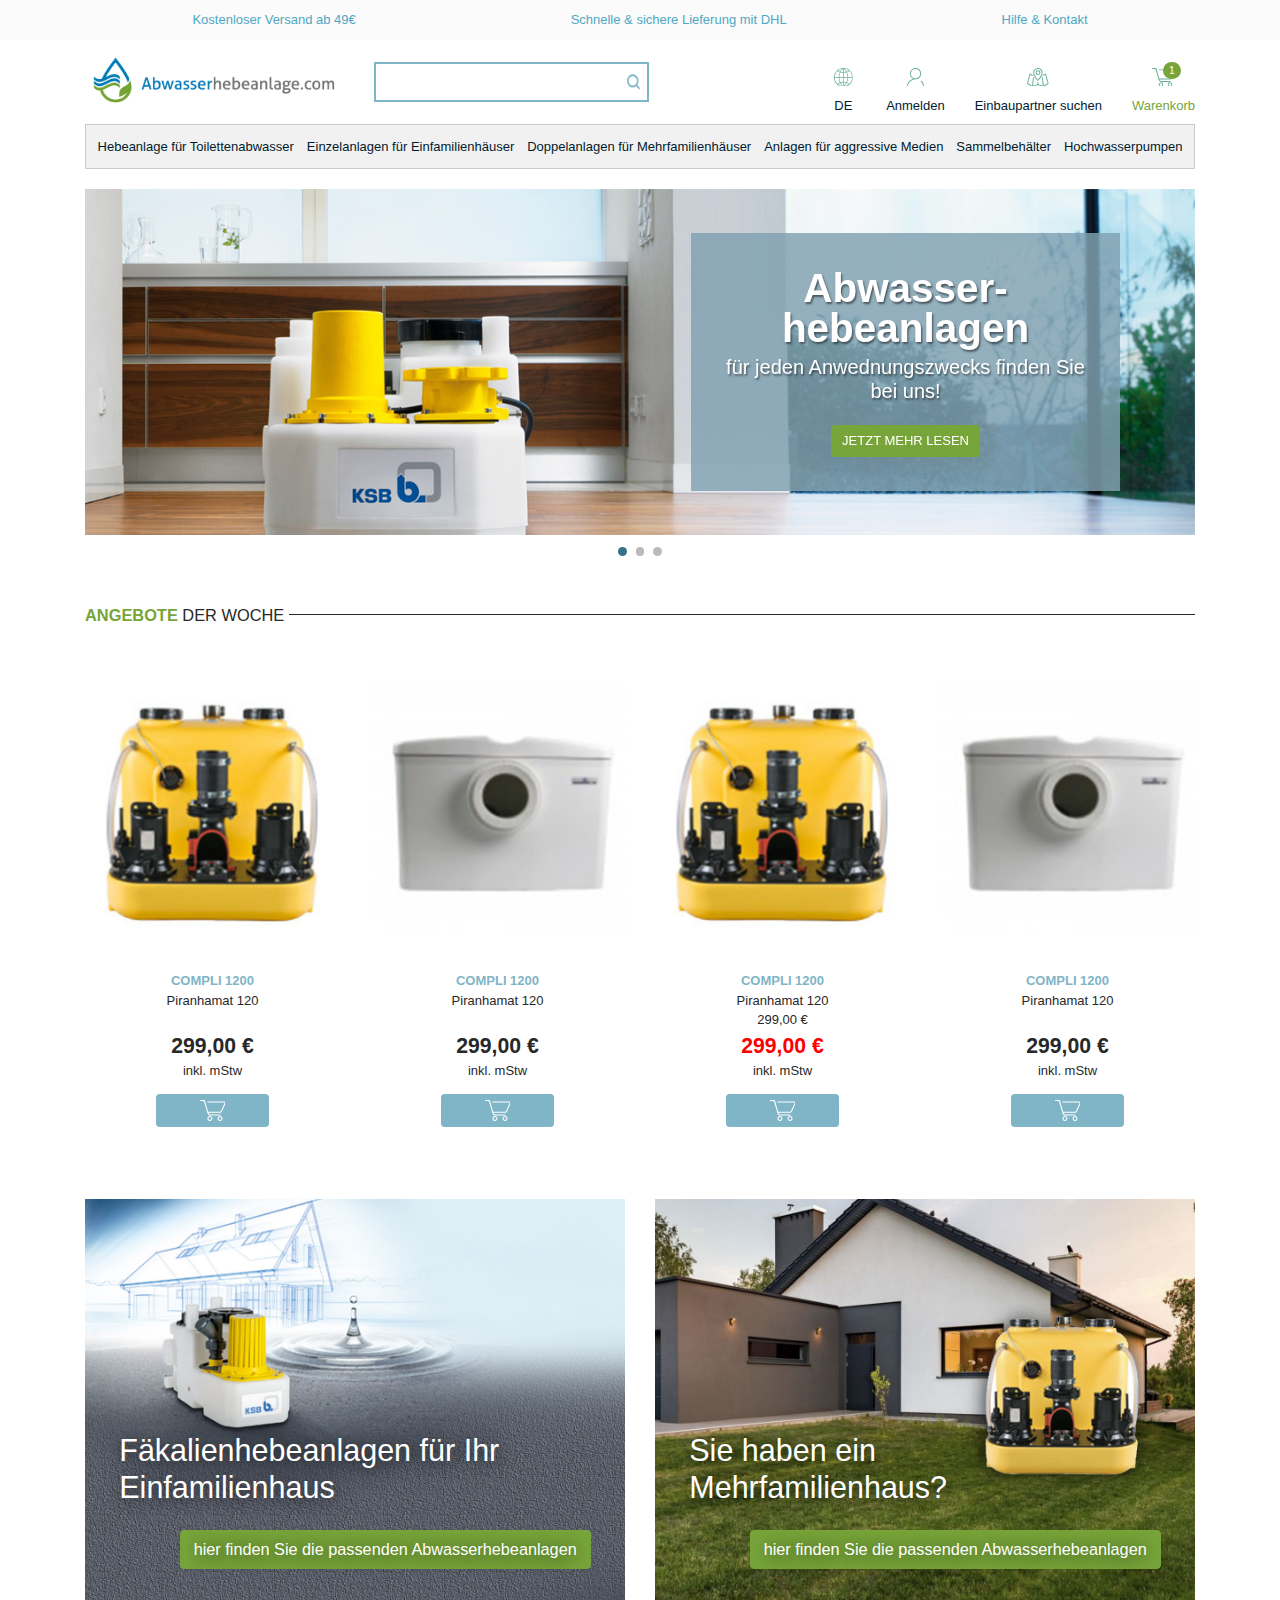
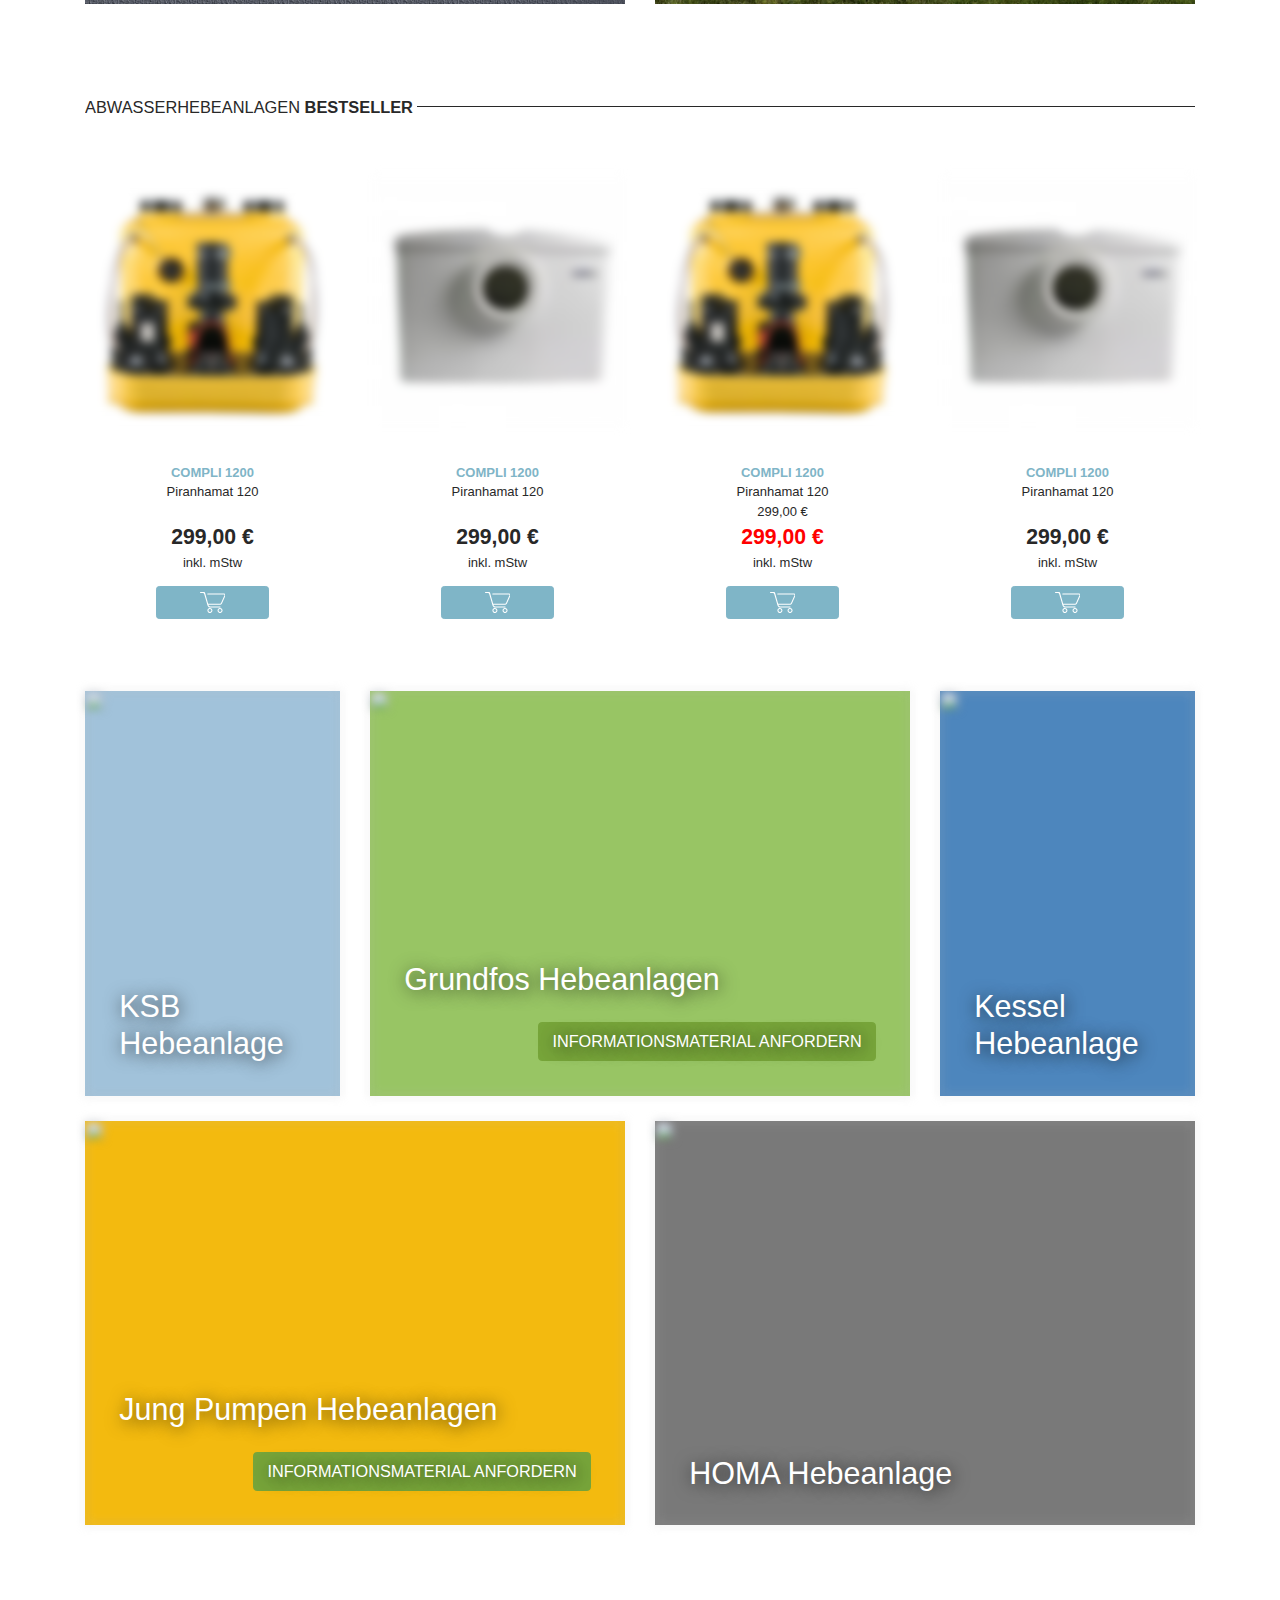
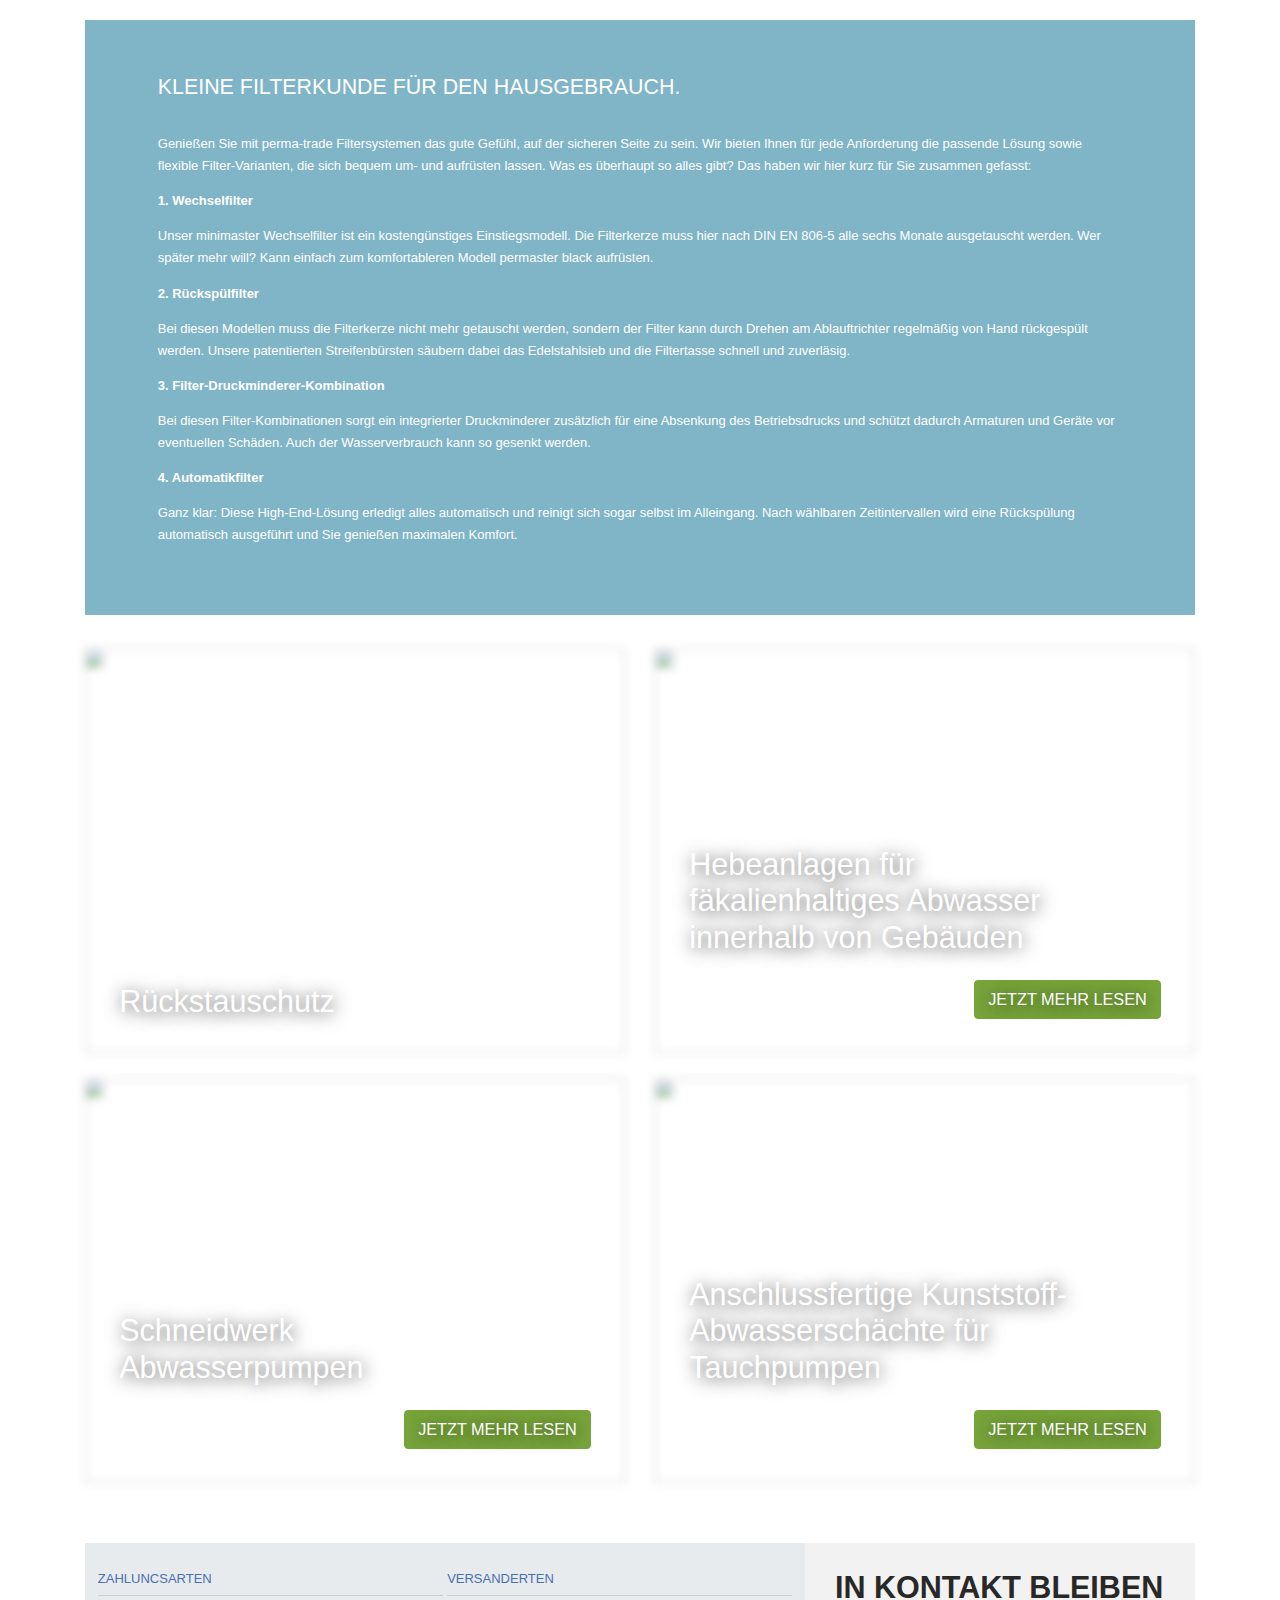
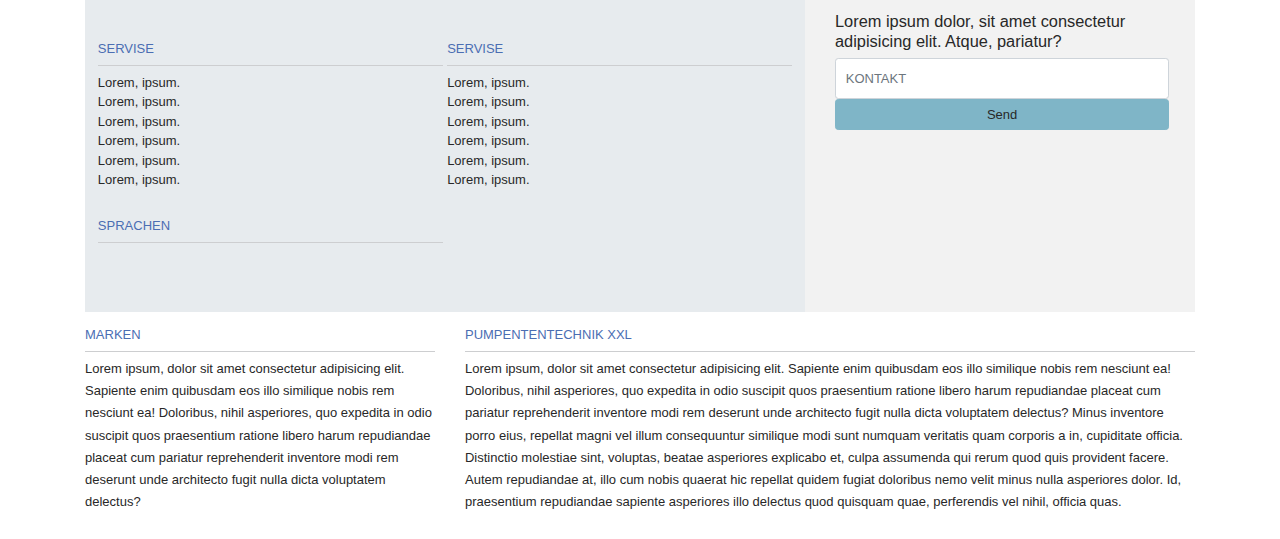
==== commit d7efd586: "add image" ====
--- a/public/index.html
+++ b/public/index.html
@@ -42,7 +42,7 @@
         <!-- start .top-line-->
         <div class="top-line block-with-lazy">
           <div class="top-line__head">
-            <div class="container d-sm-none text-center"><a class="top-line__logo" href="#"><img src="img/logo.png" alt=""/><span class="top-line__logo-text"><strong>Abwasser</strong>hebeanlage.com</span></a>
+            <div class="container d-sm-none text-center"><a class="top-line__logo" href="#"><img src="img/abwasser_logo.png" alt=""/></a>
             </div>
             <div class="container d-none d-sm-flex"><a class="top-line__link-top" href="#">Kostenloser Versand ab 49€ </a><a class="top-line__link-top" href="#">Schnelle & sichere Lieferung mit DHL </a><a class="top-line__link-top" href="#">Hilfe & Kontakt</a>
               <div class="toggle-menu-mobile toggle-menu-mobile--js d-lg-none"><span></span>
@@ -56,7 +56,7 @@
                   <div class="toggle-menu-mobile toggle-menu-mobile--js"><span></span>
                   </div>
                 </div>
-                <div class="col-md-auto col align-self-center d-none d-sm-block"><a class="top-line__logo" href="#"><img src="img/logo.png" alt=""/><span class="top-line__logo-text d-none d-lg-block"><strong>Abwasser</strong>hebeanlage.com</span></a>
+                <div class="col-md-auto col align-self-center d-none d-sm-block"><a class="top-line__logo" href="#"><img src="img/abwasser_logo.png" alt=""/></a>
                 </div>
                 <div class="col align-self-center d-none d-md-block">
                   <div class="form-search">
--- a/public/css/main.min.css
+++ b/public/css/main.min.css
@@ -3,4 +3,4 @@
  * Copyright 2011-2019 The Bootstrap Authors
  * Copyright 2011-2019 Twitter, Inc.
  * Licensed under MIT (https://github.com/twbs/bootstrap/blob/master/LICENSE)
- */*,::after,::before{box-sizing:border-box}html{font-family:sans-serif;line-height:1.15;-webkit-text-size-adjust:100%;-webkit-tap-highlight-color:transparent}article,aside,figcaption,figure,footer,header,hgroup,main,nav,section{display:block}body{margin:0;font-weight:400;line-height:1.5;color:#282828;text-align:left;background-color:#fff}[tabindex="-1"]:focus:not(:focus-visible){outline:0!important}hr{box-sizing:content-box;height:0;overflow:visible}h1,h2,h3,h4,h5,h6{margin-top:0;margin-bottom:.5rem}p{margin-top:0;margin-bottom:1rem}abbr[data-original-title],abbr[title]{text-decoration:underline;-webkit-text-decoration:underline dotted;text-decoration:underline dotted;cursor:help;border-bottom:0;-webkit-text-decoration-skip-ink:none;text-decoration-skip-ink:none}address{margin-bottom:1rem;font-style:normal;line-height:inherit}dl,ol,ul{margin-top:0;margin-bottom:1rem}ol ol,ol ul,ul ol,ul ul{margin-bottom:0}dt{font-weight:700}dd{margin-bottom:.5rem;margin-left:0}blockquote{margin:0 0 1rem}b,strong{font-weight:bolder}small{font-size:80%}sub,sup{position:relative;font-size:75%;line-height:0;vertical-align:baseline}sub{bottom:-.25em}sup{top:-.5em}a{color:#7fb5c7;text-decoration:none;background-color:transparent}a:hover{color:#4c95ae;text-decoration:underline}a:not([href]):not([tabindex]){color:inherit;text-decoration:none}a:not([href]):not([tabindex]):focus,a:not([href]):not([tabindex]):hover{color:inherit;text-decoration:none}a:not([href]):not([tabindex]):focus{outline:0}code,kbd,pre,samp{font-family:SFMono-Regular,Menlo,Monaco,Consolas,"Liberation Mono","Courier New",monospace;font-size:1em}pre{margin-top:0;margin-bottom:1rem;overflow:auto}figure{margin:0 0 1rem}img{vertical-align:middle;border-style:none}svg{overflow:hidden;vertical-align:middle}table{border-collapse:collapse}caption{padding-top:.75rem;padding-bottom:.75rem;color:#6c757d;text-align:left;caption-side:bottom}th{text-align:inherit}label{display:inline-block;margin-bottom:.5rem}button{border-radius:0}button:focus{outline:1px dotted;outline:5px auto -webkit-focus-ring-color}button,input,optgroup,select,textarea{margin:0;font-family:inherit;font-size:inherit;line-height:inherit}button,input{overflow:visible}button,select{text-transform:none}select{word-wrap:normal}[type=button],[type=reset],[type=submit],button{-webkit-appearance:button}[type=button]:not(:disabled),[type=reset]:not(:disabled),[type=submit]:not(:disabled),button:not(:disabled){cursor:pointer}[type=button]::-moz-focus-inner,[type=reset]::-moz-focus-inner,[type=submit]::-moz-focus-inner,button::-moz-focus-inner{padding:0;border-style:none}input[type=checkbox],input[type=radio]{box-sizing:border-box;padding:0}input[type=date],input[type=datetime-local],input[type=month],input[type=time]{-webkit-appearance:listbox}textarea{overflow:auto;resize:vertical}fieldset{min-width:0;padding:0;margin:0;border:0}legend{display:block;width:100%;max-width:100%;padding:0;margin-bottom:.5rem;font-size:1.5rem;line-height:inherit;color:inherit;white-space:normal}progress{vertical-align:baseline}[type=number]::-webkit-inner-spin-button,[type=number]::-webkit-outer-spin-button{height:auto}[type=search]{outline-offset:-2px;-webkit-appearance:none}[type=search]::-webkit-search-decoration{-webkit-appearance:none}::-webkit-file-upload-button{font:inherit;-webkit-appearance:button}output{display:inline-block}summary{display:list-item;cursor:pointer}template{display:none}[hidden]{display:none!important}.banner-block,.h1,.h2,.h3,.h4,.h5,.h6,.header-block__slide,.header-block__title,.section-title,h1,h2,h3,h4,h5,h6{margin-bottom:.5rem;font-weight:500;line-height:1.2}.h1,.header-block__title,h1{font-size:3.11304rem}.banner-block,.h2,h2{font-size:2.34783rem}.h3,.header-block__slide,h3{font-size:1.54348rem}.h4,.section-title,h4{font-size:1.26087rem}.h5,h5{font-size:1.25rem}.h6,h6{font-size:1rem}.lead{font-size:1.25rem;font-weight:300}.display-1{font-size:6rem;font-weight:300;line-height:1.2}.display-2{font-size:5.5rem;font-weight:300;line-height:1.2}.display-3{font-size:4.5rem;font-weight:300;line-height:1.2}.display-4{font-size:3.5rem;font-weight:300;line-height:1.2}hr{margin-top:1rem;margin-bottom:1rem;border:0;border-top:1px solid rgba(0,0,0,.1)}.small,small{font-size:80%;font-weight:400}.mark,mark{padding:.2em;background-color:#fcf8e3}.list-unstyled{padding-left:0;list-style:none}.list-inline{padding-left:0;list-style:none}.list-inline-item{display:inline-block}.list-inline-item:not(:last-child){margin-right:.5rem}.initialism{font-size:90%;text-transform:uppercase}.blockquote{margin-bottom:1rem;font-size:1.25rem}.blockquote-footer{display:block;font-size:80%;color:#6c757d}.blockquote-footer::before{content:"\2014\00A0"}.container{width:100%;padding-right:15px;padding-left:15px;margin-right:auto;margin-left:auto}.container-fluid{width:100%;padding-right:15px;padding-left:15px;margin-right:auto;margin-left:auto}.row{display:flex;flex-wrap:wrap;margin-right:-15px;margin-left:-15px}.no-gutters{margin-right:0;margin-left:0}.no-gutters>.col,.no-gutters>[class*=col-]{padding-right:0;padding-left:0}.col,.col-1,.col-10,.col-11,.col-12,.col-2,.col-3,.col-4,.col-5,.col-6,.col-7,.col-8,.col-9,.col-auto,.col-lg,.col-lg-1,.col-lg-10,.col-lg-11,.col-lg-12,.col-lg-2,.col-lg-3,.col-lg-4,.col-lg-5,.col-lg-6,.col-lg-7,.col-lg-8,.col-lg-9,.col-lg-auto,.col-md,.col-md-1,.col-md-10,.col-md-11,.col-md-12,.col-md-2,.col-md-3,.col-md-4,.col-md-5,.col-md-6,.col-md-7,.col-md-8,.col-md-9,.col-md-auto,.col-sm,.col-sm-1,.col-sm-10,.col-sm-11,.col-sm-12,.col-sm-2,.col-sm-3,.col-sm-4,.col-sm-5,.col-sm-6,.col-sm-7,.col-sm-8,.col-sm-9,.col-sm-auto,.col-xl,.col-xl-1,.col-xl-10,.col-xl-11,.col-xl-12,.col-xl-2,.col-xl-3,.col-xl-4,.col-xl-5,.col-xl-6,.col-xl-7,.col-xl-8,.col-xl-9,.col-xl-auto,.col-xxl,.col-xxl-1,.col-xxl-10,.col-xxl-11,.col-xxl-12,.col-xxl-2,.col-xxl-3,.col-xxl-4,.col-xxl-5,.col-xxl-6,.col-xxl-7,.col-xxl-8,.col-xxl-9,.col-xxl-auto,.col-xxxl,.col-xxxl-1,.col-xxxl-10,.col-xxxl-11,.col-xxxl-12,.col-xxxl-2,.col-xxxl-3,.col-xxxl-4,.col-xxxl-5,.col-xxxl-6,.col-xxxl-7,.col-xxxl-8,.col-xxxl-9,.col-xxxl-auto,.col-xxxxl,.col-xxxxl-1,.col-xxxxl-10,.col-xxxxl-11,.col-xxxxl-12,.col-xxxxl-2,.col-xxxxl-3,.col-xxxxl-4,.col-xxxxl-5,.col-xxxxl-6,.col-xxxxl-7,.col-xxxxl-8,.col-xxxxl-9,.col-xxxxl-auto{position:relative;width:100%;padding-right:15px;padding-left:15px}.col{flex-basis:0;flex-grow:1;max-width:100%}.col-auto{flex:0 0 auto;width:auto;max-width:100%}.col-1{flex:0 0 8.33333%;max-width:8.33333%}.col-2{flex:0 0 16.66667%;max-width:16.66667%}.col-3{flex:0 0 25%;max-width:25%}.col-4{flex:0 0 33.33333%;max-width:33.33333%}.col-5{flex:0 0 41.66667%;max-width:41.66667%}.col-6{flex:0 0 50%;max-width:50%}.col-7{flex:0 0 58.33333%;max-width:58.33333%}.col-8{flex:0 0 66.66667%;max-width:66.66667%}.col-9{flex:0 0 75%;max-width:75%}.col-10{flex:0 0 83.33333%;max-width:83.33333%}.col-11{flex:0 0 91.66667%;max-width:91.66667%}.col-12{flex:0 0 100%;max-width:100%}.order-first{order:-1}.order-last{order:13}.order-0{order:0}.order-1{order:1}.order-2{order:2}.order-3{order:3}.order-4{order:4}.order-5{order:5}.order-6{order:6}.order-7{order:7}.order-8{order:8}.order-9{order:9}.order-10{order:10}.order-11{order:11}.order-12{order:12}.offset-1{margin-left:8.33333%}.offset-2{margin-left:16.66667%}.offset-3{margin-left:25%}.offset-4{margin-left:33.33333%}.offset-5{margin-left:41.66667%}.offset-6{margin-left:50%}.offset-7{margin-left:58.33333%}.offset-8{margin-left:66.66667%}.offset-9{margin-left:75%}.offset-10{margin-left:83.33333%}.offset-11{margin-left:91.66667%}.form-control{display:block;width:100%;height:calc(1.5em + 1.5rem + 2px);padding:.75rem .75rem;font-size:1rem;font-weight:400;line-height:1.5;color:#495057;background-color:#fff;background-clip:padding-box;border:1px solid #ced4da;border-radius:.25rem;transition:border-color .15s ease-in-out,box-shadow .15s ease-in-out}.form-control::-ms-expand{background-color:transparent;border:0}.form-control:focus{color:#495057;background-color:#fff;border-color:#d8e8ee;outline:0;box-shadow:0 0 0 .2rem rgba(127,181,199,.25)}.form-control::-webkit-input-placeholder{color:#6c757d;opacity:1}.form-control::-moz-placeholder{color:#6c757d;opacity:1}.form-control:-ms-input-placeholder{color:#6c757d;opacity:1}.form-control::-ms-input-placeholder{color:#6c757d;opacity:1}.form-control::placeholder{color:#6c757d;opacity:1}.form-control:disabled,.form-control[readonly]{background-color:#e9ecef;opacity:1}select.form-control:focus::-ms-value{color:#495057;background-color:#fff}.form-control-file,.form-control-range{display:block;width:100%}.col-form-label{padding-top:calc(.75rem + 1px);padding-bottom:calc(.75rem + 1px);margin-bottom:0;font-size:inherit;line-height:1.5}.col-form-label-lg{padding-top:calc(.5rem + 1px);padding-bottom:calc(.5rem + 1px);font-size:1.25rem;line-height:1.5}.col-form-label-sm{padding-top:calc(.25rem + 1px);padding-bottom:calc(.25rem + 1px);font-size:.875rem;line-height:1.5}.form-control-plaintext{display:block;width:100%;padding-top:.75rem;padding-bottom:.75rem;margin-bottom:0;line-height:1.5;color:#282828;background-color:transparent;border:solid transparent;border-width:1px 0}.form-control-plaintext.form-control-lg,.form-control-plaintext.form-control-sm{padding-right:0;padding-left:0}.form-control-sm{height:calc(1.5em + .5rem + 2px);padding:.25rem .5rem;font-size:.875rem;line-height:1.5;border-radius:.2rem}.form-control-lg{height:calc(1.5em + 1rem + 2px);padding:.5rem 1rem;font-size:1.25rem;line-height:1.5;border-radius:.3rem}select.form-control[multiple],select.form-control[size]{height:auto}textarea.form-control{height:auto}.form-group{margin-bottom:1rem}.form-text{display:block;margin-top:.25rem}.form-row{display:flex;flex-wrap:wrap;margin-right:-5px;margin-left:-5px}.form-row>.col,.form-row>[class*=col-]{padding-right:5px;padding-left:5px}.form-check{position:relative;display:block;padding-left:1.25rem}.form-check-input{position:absolute;margin-top:.3rem;margin-left:-1.25rem}.form-check-input:disabled~.form-check-label{color:#6c757d}.form-check-label{margin-bottom:0}.form-check-inline{display:inline-flex;align-items:center;padding-left:0;margin-right:.75rem}.form-check-inline .form-check-input{position:static;margin-top:0;margin-right:.3125rem;margin-left:0}.valid-feedback{display:none;width:100%;margin-top:.25rem;font-size:80%;color:#77a53a}.valid-tooltip{position:absolute;top:100%;z-index:5;display:none;max-width:100%;padding:.25rem .5rem;margin-top:.1rem;font-size:.875rem;line-height:1.5;color:#fff;background-color:rgba(119,165,58,.9);border-radius:.25rem}.form-control.is-valid,.was-validated .form-control:valid{border-color:#77a53a;padding-right:calc(1.5em + 1.5rem);background-image:url("data:image/svg+xml,%3csvg xmlns='http://www.w3.org/2000/svg' viewBox='0 0 8 8'%3e%3cpath fill='%2377a53a' d='M2.3 6.73L.6 4.53c-.4-1.04.46-1.4 1.1-.8l1.1 1.4 3.4-3.8c.6-.63 1.6-.27 1.2.7l-4 4.6c-.43.5-.8.4-1.1.1z'/%3e%3c/svg%3e");background-repeat:no-repeat;background-position:center right calc(.375em + .375rem);background-size:calc(.75em + .75rem) calc(.75em + .75rem)}.form-control.is-valid:focus,.was-validated .form-control:valid:focus{border-color:#77a53a;box-shadow:0 0 0 .2rem rgba(119,165,58,.25)}.form-control.is-valid~.valid-feedback,.form-control.is-valid~.valid-tooltip,.was-validated .form-control:valid~.valid-feedback,.was-validated .form-control:valid~.valid-tooltip{display:block}.was-validated textarea.form-control:valid,textarea.form-control.is-valid{padding-right:calc(1.5em + 1.5rem);background-position:top calc(.375em + .375rem) right calc(.375em + .375rem)}.custom-select.is-valid,.was-validated .custom-select:valid{border-color:#77a53a;padding-right:calc((1em + 1.5rem) * 3 / 4 + 1.75rem);background:url("data:image/svg+xml,%3csvg xmlns='http://www.w3.org/2000/svg' viewBox='0 0 4 5'%3e%3cpath fill='%23343a40' d='M2 0L0 2h4zm0 5L0 3h4z'/%3e%3c/svg%3e") no-repeat right .75rem center/8px 10px,url("data:image/svg+xml,%3csvg xmlns='http://www.w3.org/2000/svg' viewBox='0 0 8 8'%3e%3cpath fill='%2377a53a' d='M2.3 6.73L.6 4.53c-.4-1.04.46-1.4 1.1-.8l1.1 1.4 3.4-3.8c.6-.63 1.6-.27 1.2.7l-4 4.6c-.43.5-.8.4-1.1.1z'/%3e%3c/svg%3e") #fff no-repeat center right 1.75rem/calc(.75em + .75rem) calc(.75em + .75rem)}.custom-select.is-valid:focus,.was-validated .custom-select:valid:focus{border-color:#77a53a;box-shadow:0 0 0 .2rem rgba(119,165,58,.25)}.custom-select.is-valid~.valid-feedback,.custom-select.is-valid~.valid-tooltip,.was-validated .custom-select:valid~.valid-feedback,.was-validated .custom-select:valid~.valid-tooltip{display:block}.form-control-file.is-valid~.valid-feedback,.form-control-file.is-valid~.valid-tooltip,.was-validated .form-control-file:valid~.valid-feedback,.was-validated .form-control-file:valid~.valid-tooltip{display:block}.form-check-input.is-valid~.form-check-label,.was-validated .form-check-input:valid~.form-check-label{color:#77a53a}.form-check-input.is-valid~.valid-feedback,.form-check-input.is-valid~.valid-tooltip,.was-validated .form-check-input:valid~.valid-feedback,.was-validated .form-check-input:valid~.valid-tooltip{display:block}.custom-control-input.is-valid~.custom-control-label,.was-validated .custom-control-input:valid~.custom-control-label{color:#77a53a}.custom-control-input.is-valid~.custom-control-label::before,.was-validated .custom-control-input:valid~.custom-control-label::before{border-color:#77a53a}.custom-control-input.is-valid~.valid-feedback,.custom-control-input.is-valid~.valid-tooltip,.was-validated .custom-control-input:valid~.valid-feedback,.was-validated .custom-control-input:valid~.valid-tooltip{display:block}.custom-control-input.is-valid:checked~.custom-control-label::before,.was-validated .custom-control-input:valid:checked~.custom-control-label::before{border-color:#91c250;background-color:#91c250}.custom-control-input.is-valid:focus~.custom-control-label::before,.was-validated .custom-control-input:valid:focus~.custom-control-label::before{box-shadow:0 0 0 .2rem rgba(119,165,58,.25)}.custom-control-input.is-valid:focus:not(:checked)~.custom-control-label::before,.was-validated .custom-control-input:valid:focus:not(:checked)~.custom-control-label::before{border-color:#77a53a}.custom-file-input.is-valid~.custom-file-label,.was-validated .custom-file-input:valid~.custom-file-label{border-color:#77a53a}.custom-file-input.is-valid~.valid-feedback,.custom-file-input.is-valid~.valid-tooltip,.was-validated .custom-file-input:valid~.valid-feedback,.was-validated .custom-file-input:valid~.valid-tooltip{display:block}.custom-file-input.is-valid:focus~.custom-file-label,.was-validated .custom-file-input:valid:focus~.custom-file-label{border-color:#77a53a;box-shadow:0 0 0 .2rem rgba(119,165,58,.25)}.invalid-feedback{display:none;width:100%;margin-top:.25rem;font-size:80%;color:red}.invalid-tooltip{position:absolute;top:100%;z-index:5;display:none;max-width:100%;padding:.25rem .5rem;margin-top:.1rem;font-size:.875rem;line-height:1.5;color:#fff;background-color:rgba(255,0,0,.9);border-radius:.25rem}.form-control.is-invalid,.was-validated .form-control:invalid{border-color:red;padding-right:calc(1.5em + 1.5rem);background-image:url("data:image/svg+xml,%3csvg xmlns='http://www.w3.org/2000/svg' fill='%23ff0000' viewBox='-2 -2 7 7'%3e%3cpath stroke='%23ff0000' d='M0 0l3 3m0-3L0 3'/%3e%3ccircle r='.5'/%3e%3ccircle cx='3' r='.5'/%3e%3ccircle cy='3' r='.5'/%3e%3ccircle cx='3' cy='3' r='.5'/%3e%3c/svg%3E");background-repeat:no-repeat;background-position:center right calc(.375em + .375rem);background-size:calc(.75em + .75rem) calc(.75em + .75rem)}.form-control.is-invalid:focus,.was-validated .form-control:invalid:focus{border-color:red;box-shadow:0 0 0 .2rem rgba(255,0,0,.25)}.form-control.is-invalid~.invalid-feedback,.form-control.is-invalid~.invalid-tooltip,.was-validated .form-control:invalid~.invalid-feedback,.was-validated .form-control:invalid~.invalid-tooltip{display:block}.was-validated textarea.form-control:invalid,textarea.form-control.is-invalid{padding-right:calc(1.5em + 1.5rem);background-position:top calc(.375em + .375rem) right calc(.375em + .375rem)}.custom-select.is-invalid,.was-validated .custom-select:invalid{border-color:red;padding-right:calc((1em + 1.5rem) * 3 / 4 + 1.75rem);background:url("data:image/svg+xml,%3csvg xmlns='http://www.w3.org/2000/svg' viewBox='0 0 4 5'%3e%3cpath fill='%23343a40' d='M2 0L0 2h4zm0 5L0 3h4z'/%3e%3c/svg%3e") no-repeat right .75rem center/8px 10px,url("data:image/svg+xml,%3csvg xmlns='http://www.w3.org/2000/svg' fill='%23ff0000' viewBox='-2 -2 7 7'%3e%3cpath stroke='%23ff0000' d='M0 0l3 3m0-3L0 3'/%3e%3ccircle r='.5'/%3e%3ccircle cx='3' r='.5'/%3e%3ccircle cy='3' r='.5'/%3e%3ccircle cx='3' cy='3' r='.5'/%3e%3c/svg%3E") #fff no-repeat center right 1.75rem/calc(.75em + .75rem) calc(.75em + .75rem)}.custom-select.is-invalid:focus,.was-validated .custom-select:invalid:focus{border-color:red;box-shadow:0 0 0 .2rem rgba(255,0,0,.25)}.custom-select.is-invalid~.invalid-feedback,.custom-select.is-invalid~.invalid-tooltip,.was-validated .custom-select:invalid~.invalid-feedback,.was-validated .custom-select:invalid~.invalid-tooltip{display:block}.form-control-file.is-invalid~.invalid-feedback,.form-control-file.is-invalid~.invalid-tooltip,.was-validated .form-control-file:invalid~.invalid-feedback,.was-validated .form-control-file:invalid~.invalid-tooltip{display:block}.form-check-input.is-invalid~.form-check-label,.was-validated .form-check-input:invalid~.form-check-label{color:red}.form-check-input.is-invalid~.invalid-feedback,.form-check-input.is-invalid~.invalid-tooltip,.was-validated .form-check-input:invalid~.invalid-feedback,.was-validated .form-check-input:invalid~.invalid-tooltip{display:block}.custom-control-input.is-invalid~.custom-control-label,.was-validated .custom-control-input:invalid~.custom-control-label{color:red}.custom-control-input.is-invalid~.custom-control-label::before,.was-validated .custom-control-input:invalid~.custom-control-label::before{border-color:red}.custom-control-input.is-invalid~.invalid-feedback,.custom-control-input.is-invalid~.invalid-tooltip,.was-validated .custom-control-input:invalid~.invalid-feedback,.was-validated .custom-control-input:invalid~.invalid-tooltip{display:block}.custom-control-input.is-invalid:checked~.custom-control-label::before,.was-validated .custom-control-input:invalid:checked~.custom-control-label::before{border-color:#f33;background-color:#f33}.custom-control-input.is-invalid:focus~.custom-control-label::before,.was-validated .custom-control-input:invalid:focus~.custom-control-label::before{box-shadow:0 0 0 .2rem rgba(255,0,0,.25)}.custom-control-input.is-invalid:focus:not(:checked)~.custom-control-label::before,.was-validated .custom-control-input:invalid:focus:not(:checked)~.custom-control-label::before{border-color:red}.custom-file-input.is-invalid~.custom-file-label,.was-validated .custom-file-input:invalid~.custom-file-label{border-color:red}.custom-file-input.is-invalid~.invalid-feedback,.custom-file-input.is-invalid~.invalid-tooltip,.was-validated .custom-file-input:invalid~.invalid-feedback,.was-validated .custom-file-input:invalid~.invalid-tooltip{display:block}.custom-file-input.is-invalid:focus~.custom-file-label,.was-validated .custom-file-input:invalid:focus~.custom-file-label{border-color:red;box-shadow:0 0 0 .2rem rgba(255,0,0,.25)}.form-inline{display:flex;flex-flow:row wrap;align-items:center}.form-inline .form-check{width:100%}.banner-block__btn,.btn,.card-item__btn,.form-wrap__btn,.header-block__btn,.s-card-head__btn{display:inline-block;font-weight:400;color:#282828;text-align:center;vertical-align:middle;-webkit-user-select:none;-moz-user-select:none;-ms-user-select:none;user-select:none;background-color:transparent;border:1px solid transparent;padding:.375rem .75rem;font-size:1rem;line-height:1.5;border-radius:.25rem;transition:color .15s ease-in-out,background-color .15s ease-in-out,border-color .15s ease-in-out,box-shadow .15s ease-in-out}.banner-block__btn:hover,.btn:hover,.card-item__btn:hover,.form-wrap__btn:hover,.header-block__btn:hover,.s-card-head__btn:hover{color:#282828;text-decoration:none}.banner-block__btn:focus,.btn.focus,.btn:focus,.card-item__btn:focus,.focus.banner-block__btn,.focus.card-item__btn,.focus.form-wrap__btn,.focus.header-block__btn,.focus.s-card-head__btn,.form-wrap__btn:focus,.header-block__btn:focus,.s-card-head__btn:focus{outline:0;box-shadow:0 0 0 .2rem rgba(127,181,199,.25)}.banner-block__btn:disabled,.btn.disabled,.btn:disabled,.card-item__btn:disabled,.disabled.banner-block__btn,.disabled.card-item__btn,.disabled.form-wrap__btn,.disabled.header-block__btn,.disabled.s-card-head__btn,.form-wrap__btn:disabled,.header-block__btn:disabled,.s-card-head__btn:disabled{opacity:.65}a.btn.disabled,a.disabled.banner-block__btn,a.disabled.card-item__btn,a.disabled.form-wrap__btn,a.disabled.header-block__btn,a.disabled.s-card-head__btn,fieldset:disabled a.banner-block__btn,fieldset:disabled a.btn,fieldset:disabled a.card-item__btn,fieldset:disabled a.form-wrap__btn,fieldset:disabled a.header-block__btn,fieldset:disabled a.s-card-head__btn{pointer-events:none}.btn-primary,.card-item__btn,.form-wrap__btn,.s-card-head__btn{color:#282828;background-color:#7fb5c7;border-color:#7fb5c7}.btn-primary:hover,.card-item__btn:hover,.form-wrap__btn:hover,.s-card-head__btn:hover{color:#fff;background-color:#64a6bb;border-color:#5ca0b7}.btn-primary.focus,.btn-primary:focus,.card-item__btn:focus,.focus.card-item__btn,.focus.form-wrap__btn,.focus.s-card-head__btn,.form-wrap__btn:focus,.s-card-head__btn:focus{box-shadow:0 0 0 .2rem rgba(114,160,175,.5)}.btn-primary.disabled,.btn-primary:disabled,.card-item__btn:disabled,.disabled.card-item__btn,.disabled.form-wrap__btn,.disabled.s-card-head__btn,.form-wrap__btn:disabled,.s-card-head__btn:disabled{color:#282828;background-color:#7fb5c7;border-color:#7fb5c7}.btn-primary:not(:disabled):not(.disabled).active,.btn-primary:not(:disabled):not(.disabled):active,.card-item__btn:not(:disabled):not(.disabled).active,.card-item__btn:not(:disabled):not(.disabled):active,.form-wrap__btn:not(:disabled):not(.disabled).active,.form-wrap__btn:not(:disabled):not(.disabled):active,.s-card-head__btn:not(:disabled):not(.disabled).active,.s-card-head__btn:not(:disabled):not(.disabled):active,.show>.btn-primary.dropdown-toggle,.show>.dropdown-toggle.card-item__btn,.show>.dropdown-toggle.form-wrap__btn,.show>.dropdown-toggle.s-card-head__btn{color:#fff;background-color:#5ca0b7;border-color:#539bb4}.btn-primary:not(:disabled):not(.disabled).active:focus,.btn-primary:not(:disabled):not(.disabled):active:focus,.card-item__btn:not(:disabled):not(.disabled).active:focus,.card-item__btn:not(:disabled):not(.disabled):active:focus,.form-wrap__btn:not(:disabled):not(.disabled).active:focus,.form-wrap__btn:not(:disabled):not(.disabled):active:focus,.s-card-head__btn:not(:disabled):not(.disabled).active:focus,.s-card-head__btn:not(:disabled):not(.disabled):active:focus,.show>.btn-primary.dropdown-toggle:focus,.show>.dropdown-toggle.card-item__btn:focus,.show>.dropdown-toggle.form-wrap__btn:focus,.show>.dropdown-toggle.s-card-head__btn:focus{box-shadow:0 0 0 .2rem rgba(114,160,175,.5)}.btn-secondary{color:#fff;background-color:#6c757d;border-color:#6c757d}.btn-secondary:hover{color:#fff;background-color:#5a6268;border-color:#545b62}.btn-secondary.focus,.btn-secondary:focus{box-shadow:0 0 0 .2rem rgba(130,138,145,.5)}.btn-secondary.disabled,.btn-secondary:disabled{color:#fff;background-color:#6c757d;border-color:#6c757d}.btn-secondary:not(:disabled):not(.disabled).active,.btn-secondary:not(:disabled):not(.disabled):active,.show>.btn-secondary.dropdown-toggle{color:#fff;background-color:#545b62;border-color:#4e555b}.btn-secondary:not(:disabled):not(.disabled).active:focus,.btn-secondary:not(:disabled):not(.disabled):active:focus,.show>.btn-secondary.dropdown-toggle:focus{box-shadow:0 0 0 .2rem rgba(130,138,145,.5)}.banner-block__btn,.btn-success,.header-block__btn{color:#fff;background-color:#77a53a;border-color:#77a53a}.banner-block__btn:hover,.btn-success:hover,.header-block__btn:hover{color:#fff;background-color:#638930;border-color:#5c7f2d}.banner-block__btn:focus,.btn-success.focus,.btn-success:focus,.focus.banner-block__btn,.focus.header-block__btn,.header-block__btn:focus{box-shadow:0 0 0 .2rem rgba(139,179,88,.5)}.banner-block__btn:disabled,.btn-success.disabled,.btn-success:disabled,.disabled.banner-block__btn,.disabled.header-block__btn,.header-block__btn:disabled{color:#fff;background-color:#77a53a;border-color:#77a53a}.banner-block__btn:not(:disabled):not(.disabled).active,.banner-block__btn:not(:disabled):not(.disabled):active,.btn-success:not(:disabled):not(.disabled).active,.btn-success:not(:disabled):not(.disabled):active,.header-block__btn:not(:disabled):not(.disabled).active,.header-block__btn:not(:disabled):not(.disabled):active,.show>.btn-success.dropdown-toggle,.show>.dropdown-toggle.banner-block__btn,.show>.dropdown-toggle.header-block__btn{color:#fff;background-color:#5c7f2d;border-color:#557629}.banner-block__btn:not(:disabled):not(.disabled).active:focus,.banner-block__btn:not(:disabled):not(.disabled):active:focus,.btn-success:not(:disabled):not(.disabled).active:focus,.btn-success:not(:disabled):not(.disabled):active:focus,.header-block__btn:not(:disabled):not(.disabled).active:focus,.header-block__btn:not(:disabled):not(.disabled):active:focus,.show>.btn-success.dropdown-toggle:focus,.show>.dropdown-toggle.banner-block__btn:focus,.show>.dropdown-toggle.header-block__btn:focus{box-shadow:0 0 0 .2rem rgba(139,179,88,.5)}.btn-danger{color:#fff;background-color:red;border-color:red}.btn-danger:hover{color:#fff;background-color:#d90000;border-color:#c00}.btn-danger.focus,.btn-danger:focus{box-shadow:0 0 0 .2rem rgba(255,38,38,.5)}.btn-danger.disabled,.btn-danger:disabled{color:#fff;background-color:red;border-color:red}.btn-danger:not(:disabled):not(.disabled).active,.btn-danger:not(:disabled):not(.disabled):active,.show>.btn-danger.dropdown-toggle{color:#fff;background-color:#c00;border-color:#bf0000}.btn-danger:not(:disabled):not(.disabled).active:focus,.btn-danger:not(:disabled):not(.disabled):active:focus,.show>.btn-danger.dropdown-toggle:focus{box-shadow:0 0 0 .2rem rgba(255,38,38,.5)}.btn-outline-primary{color:#7fb5c7;border-color:#7fb5c7}.btn-outline-primary:hover{color:#282828;background-color:#7fb5c7;border-color:#7fb5c7}.btn-outline-primary.focus,.btn-outline-primary:focus{box-shadow:0 0 0 .2rem rgba(127,181,199,.5)}.btn-outline-primary.disabled,.btn-outline-primary:disabled{color:#7fb5c7;background-color:transparent}.btn-outline-primary:not(:disabled):not(.disabled).active,.btn-outline-primary:not(:disabled):not(.disabled):active,.show>.btn-outline-primary.dropdown-toggle{color:#282828;background-color:#7fb5c7;border-color:#7fb5c7}.btn-outline-primary:not(:disabled):not(.disabled).active:focus,.btn-outline-primary:not(:disabled):not(.disabled):active:focus,.show>.btn-outline-primary.dropdown-toggle:focus{box-shadow:0 0 0 .2rem rgba(127,181,199,.5)}.btn-outline-secondary{color:#6c757d;border-color:#6c757d}.btn-outline-secondary:hover{color:#fff;background-color:#6c757d;border-color:#6c757d}.btn-outline-secondary.focus,.btn-outline-secondary:focus{box-shadow:0 0 0 .2rem rgba(108,117,125,.5)}.btn-outline-secondary.disabled,.btn-outline-secondary:disabled{color:#6c757d;background-color:transparent}.btn-outline-secondary:not(:disabled):not(.disabled).active,.btn-outline-secondary:not(:disabled):not(.disabled):active,.show>.btn-outline-secondary.dropdown-toggle{color:#fff;background-color:#6c757d;border-color:#6c757d}.btn-outline-secondary:not(:disabled):not(.disabled).active:focus,.btn-outline-secondary:not(:disabled):not(.disabled):active:focus,.show>.btn-outline-secondary.dropdown-toggle:focus{box-shadow:0 0 0 .2rem rgba(108,117,125,.5)}.btn-outline-success{color:#77a53a;border-color:#77a53a}.btn-outline-success:hover{color:#fff;background-color:#77a53a;border-color:#77a53a}.btn-outline-success.focus,.btn-outline-success:focus{box-shadow:0 0 0 .2rem rgba(119,165,58,.5)}.btn-outline-success.disabled,.btn-outline-success:disabled{color:#77a53a;background-color:transparent}.btn-outline-success:not(:disabled):not(.disabled).active,.btn-outline-success:not(:disabled):not(.disabled):active,.show>.btn-outline-success.dropdown-toggle{color:#fff;background-color:#77a53a;border-color:#77a53a}.btn-outline-success:not(:disabled):not(.disabled).active:focus,.btn-outline-success:not(:disabled):not(.disabled):active:focus,.show>.btn-outline-success.dropdown-toggle:focus{box-shadow:0 0 0 .2rem rgba(119,165,58,.5)}.btn-outline-danger{color:red;border-color:red}.btn-outline-danger:hover{color:#fff;background-color:red;border-color:red}.btn-outline-danger.focus,.btn-outline-danger:focus{box-shadow:0 0 0 .2rem rgba(255,0,0,.5)}.btn-outline-danger.disabled,.btn-outline-danger:disabled{color:red;background-color:transparent}.btn-outline-danger:not(:disabled):not(.disabled).active,.btn-outline-danger:not(:disabled):not(.disabled):active,.show>.btn-outline-danger.dropdown-toggle{color:#fff;background-color:red;border-color:red}.btn-outline-danger:not(:disabled):not(.disabled).active:focus,.btn-outline-danger:not(:disabled):not(.disabled):active:focus,.show>.btn-outline-danger.dropdown-toggle:focus{box-shadow:0 0 0 .2rem rgba(255,0,0,.5)}.btn-link{font-weight:400;color:#7fb5c7;text-decoration:none}.btn-link:hover{color:#4c95ae;text-decoration:underline}.btn-link.focus,.btn-link:focus{text-decoration:underline;box-shadow:none}.btn-link.disabled,.btn-link:disabled{color:#6c757d;pointer-events:none}.banner-block__btn,.btn-lg{padding:.5rem 1rem;font-size:1.25rem;line-height:1.5;border-radius:.3rem}.btn-sm{padding:.25rem .5rem;font-size:.875rem;line-height:1.5;border-radius:.2rem}.btn-block,.form-wrap__btn{display:block;width:100%}.btn-block+.btn-block,.btn-block+.form-wrap__btn,.form-wrap__btn+.btn-block,.form-wrap__btn+.form-wrap__btn{margin-top:.5rem}input.form-wrap__btn[type=button],input.form-wrap__btn[type=reset],input.form-wrap__btn[type=submit],input[type=button].btn-block,input[type=reset].btn-block,input[type=submit].btn-block{width:100%}.fade{transition:opacity .15s linear}.fade:not(.show){opacity:0}.collapse:not(.show){display:none}.collapsing{position:relative;height:0;overflow:hidden;transition:height .35s ease}.breadcrumb{display:flex;flex-wrap:wrap;margin-bottom:1rem;list-style:none}.breadcrumb-item{color:#001b2e}.breadcrumb-item+.breadcrumb-item{padding-left:.5rem}.breadcrumb-item+.breadcrumb-item::before{display:inline-block;padding-right:.5rem;color:#001b2e;content:"/"}.breadcrumb-item+.breadcrumb-item:hover::before{text-decoration:none}.breadcrumb-item.active{color:#76b380}.align-baseline{vertical-align:baseline!important}.align-top{vertical-align:top!important}.align-middle{vertical-align:middle!important}.align-bottom{vertical-align:bottom!important}.align-text-bottom{vertical-align:text-bottom!important}.align-text-top{vertical-align:text-top!important}.bg-primary{background-color:#7fb5c7!important}.bg-secondary{background-color:#6c757d!important}.bg-success{background-color:#77a53a!important}.bg-danger{background-color:red!important}.bg-white{background-color:#fff!important}.bg-transparent{background-color:transparent!important}.d-none{display:none!important}.d-inline{display:inline!important}.d-inline-block{display:inline-block!important}.d-block{display:block!important}.d-table{display:table!important}.d-table-row{display:table-row!important}.d-table-cell{display:table-cell!important}.d-flex{display:flex!important}.d-inline-flex{display:inline-flex!important}.flex-row{flex-direction:row!important}.flex-column{flex-direction:column!important}.flex-row-reverse{flex-direction:row-reverse!important}.flex-column-reverse{flex-direction:column-reverse!important}.flex-wrap{flex-wrap:wrap!important}.flex-nowrap{flex-wrap:nowrap!important}.flex-wrap-reverse{flex-wrap:wrap-reverse!important}.flex-fill{flex:1 1 auto!important}.flex-grow-0{flex-grow:0!important}.flex-grow-1{flex-grow:1!important}.flex-shrink-0{flex-shrink:0!important}.flex-shrink-1{flex-shrink:1!important}.justify-content-start{justify-content:flex-start!important}.justify-content-end{justify-content:flex-end!important}.justify-content-center{justify-content:center!important}.justify-content-between{justify-content:space-between!important}.justify-content-around{justify-content:space-around!important}.align-items-start{align-items:flex-start!important}.align-items-end{align-items:flex-end!important}.align-items-center{align-items:center!important}.align-items-baseline{align-items:baseline!important}.align-items-stretch{align-items:stretch!important}.align-content-start{align-content:flex-start!important}.align-content-end{align-content:flex-end!important}.align-content-center{align-content:center!important}.align-content-between{align-content:space-between!important}.align-content-around{align-content:space-around!important}.align-content-stretch{align-content:stretch!important}.align-self-auto{-ms-grid-row-align:auto!important;align-self:auto!important}.align-self-start{align-self:flex-start!important}.align-self-end{align-self:flex-end!important}.align-self-center{-ms-grid-row-align:center!important;align-self:center!important}.align-self-baseline{align-self:baseline!important}.align-self-stretch{-ms-grid-row-align:stretch!important;align-self:stretch!important}.w-25{width:25%!important}.w-50{width:50%!important}.w-75{width:75%!important}.w-100{width:100%!important}.w-auto{width:auto!important}.h-25{height:25%!important}.h-50{height:50%!important}.h-75{height:75%!important}.h-100{height:100%!important}.h-auto{height:auto!important}.mw-100{max-width:100%!important}.mh-100{max-height:100%!important}.min-vw-100{min-width:100vw!important}.min-vh-100{min-height:100vh!important}.vw-100{width:100vw!important}.vh-100{height:100vh!important}.m-0{margin:0!important}.mt-0,.my-0{margin-top:0!important}.mr-0,.mx-0{margin-right:0!important}.mb-0,.my-0{margin-bottom:0!important}.ml-0,.mx-0{margin-left:0!important}.m-1{margin:.25rem!important}.mt-1,.my-1{margin-top:.25rem!important}.mr-1,.mx-1{margin-right:.25rem!important}.mb-1,.my-1{margin-bottom:.25rem!important}.ml-1,.mx-1{margin-left:.25rem!important}.m-2{margin:.5rem!important}.mt-2,.my-2{margin-top:.5rem!important}.mr-2,.mx-2{margin-right:.5rem!important}.mb-2,.my-2{margin-bottom:.5rem!important}.ml-2,.mx-2{margin-left:.5rem!important}.m-3{margin:1rem!important}.mt-3,.my-3{margin-top:1rem!important}.mr-3,.mx-3{margin-right:1rem!important}.mb-3,.my-3{margin-bottom:1rem!important}.ml-3,.mx-3{margin-left:1rem!important}.m-4{margin:1.5rem!important}.mt-4,.my-4{margin-top:1.5rem!important}.mr-4,.mx-4{margin-right:1.5rem!important}.mb-4,.my-4{margin-bottom:1.5rem!important}.ml-4,.mx-4{margin-left:1.5rem!important}.m-5{margin:3rem!important}.mt-5,.my-5{margin-top:3rem!important}.mr-5,.mx-5{margin-right:3rem!important}.mb-5,.my-5{margin-bottom:3rem!important}.ml-5,.mx-5{margin-left:3rem!important}.p-0{padding:0!important}.pt-0,.py-0{padding-top:0!important}.pr-0,.px-0{padding-right:0!important}.pb-0,.py-0{padding-bottom:0!important}.pl-0,.px-0{padding-left:0!important}.p-1{padding:.25rem!important}.pt-1,.py-1{padding-top:.25rem!important}.pr-1,.px-1{padding-right:.25rem!important}.pb-1,.py-1{padding-bottom:.25rem!important}.pl-1,.px-1{padding-left:.25rem!important}.p-2{padding:.5rem!important}.pt-2,.py-2{padding-top:.5rem!important}.pr-2,.px-2{padding-right:.5rem!important}.pb-2,.py-2{padding-bottom:.5rem!important}.pl-2,.px-2{padding-left:.5rem!important}.p-3{padding:1rem!important}.pt-3,.py-3{padding-top:1rem!important}.pr-3,.px-3{padding-right:1rem!important}.pb-3,.py-3{padding-bottom:1rem!important}.pl-3,.px-3{padding-left:1rem!important}.p-4{padding:1.5rem!important}.pt-4,.py-4{padding-top:1.5rem!important}.pr-4,.px-4{padding-right:1.5rem!important}.pb-4,.py-4{padding-bottom:1.5rem!important}.pl-4,.px-4{padding-left:1.5rem!important}.p-5{padding:3rem!important}.pt-5,.py-5{padding-top:3rem!important}.pr-5,.px-5{padding-right:3rem!important}.pb-5,.py-5{padding-bottom:3rem!important}.pl-5,.px-5{padding-left:3rem!important}.m-n1{margin:-.25rem!important}.mt-n1,.my-n1{margin-top:-.25rem!important}.mr-n1,.mx-n1{margin-right:-.25rem!important}.mb-n1,.my-n1{margin-bottom:-.25rem!important}.ml-n1,.mx-n1{margin-left:-.25rem!important}.m-n2{margin:-.5rem!important}.mt-n2,.my-n2{margin-top:-.5rem!important}.mr-n2,.mx-n2{margin-right:-.5rem!important}.mb-n2,.my-n2{margin-bottom:-.5rem!important}.ml-n2,.mx-n2{margin-left:-.5rem!important}.m-n3{margin:-1rem!important}.mt-n3,.my-n3{margin-top:-1rem!important}.mr-n3,.mx-n3{margin-right:-1rem!important}.mb-n3,.my-n3{margin-bottom:-1rem!important}.ml-n3,.mx-n3{margin-left:-1rem!important}.m-n4{margin:-1.5rem!important}.mt-n4,.my-n4{margin-top:-1.5rem!important}.mr-n4,.mx-n4{margin-right:-1.5rem!important}.mb-n4,.my-n4{margin-bottom:-1.5rem!important}.ml-n4,.mx-n4{margin-left:-1.5rem!important}.m-n5{margin:-3rem!important}.mt-n5,.my-n5{margin-top:-3rem!important}.mr-n5,.mx-n5{margin-right:-3rem!important}.mb-n5,.my-n5{margin-bottom:-3rem!important}.ml-n5,.mx-n5{margin-left:-3rem!important}.m-auto{margin:auto!important}.mt-auto,.my-auto{margin-top:auto!important}.mr-auto,.mx-auto{margin-right:auto!important}.mb-auto,.my-auto{margin-bottom:auto!important}.ml-auto,.mx-auto{margin-left:auto!important}.text-monospace{font-family:SFMono-Regular,Menlo,Monaco,Consolas,"Liberation Mono","Courier New",monospace!important}.text-justify{text-align:justify!important}.text-wrap{white-space:normal!important}.text-nowrap{white-space:nowrap!important}.text-truncate{overflow:hidden;text-overflow:ellipsis;white-space:nowrap}.text-left{text-align:left!important}.text-right{text-align:right!important}.text-center{text-align:center!important}.text-lowercase{text-transform:lowercase!important}.text-uppercase{text-transform:uppercase!important}.text-capitalize{text-transform:capitalize!important}.font-weight-light{font-weight:300!important}.font-weight-lighter{font-weight:lighter!important}.font-weight-normal{font-weight:400!important}.font-weight-bold{font-weight:700!important}.font-weight-bolder{font-weight:bolder!important}.font-italic{font-style:italic!important}.text-white{color:#fff!important}.text-primary{color:#7fb5c7!important}a.text-primary:focus,a.text-primary:hover{color:#4c95ae!important}.text-secondary{color:#6c757d!important}a.text-secondary:focus,a.text-secondary:hover{color:#494f54!important}.text-success{color:#77a53a!important}a.text-success:focus,a.text-success:hover{color:#4e6c26!important}.text-danger{color:red!important}a.text-danger:focus,a.text-danger:hover{color:#b30000!important}.s-contact ul a,.text-body{color:#282828!important}.text-muted{color:#6c757d!important}.text-black-50{color:rgba(0,0,0,.5)!important}.text-white-50{color:rgba(255,255,255,.5)!important}.text-decoration-none{text-decoration:none!important}.text-break{word-break:break-word!important;overflow-wrap:break-word!important}.text-reset{color:inherit!important}.slick-slider{position:relative;display:block;box-sizing:border-box;-webkit-touch-callout:none;-webkit-user-select:none;-moz-user-select:none;-ms-user-select:none;user-select:none;touch-action:pan-y;-webkit-tap-highlight-color:transparent}.slick-list{position:relative;overflow:hidden;display:block;margin:0;padding:0}.slick-list:focus{outline:0}.slick-list.dragging{cursor:pointer;cursor:hand}.slick-slider .slick-list,.slick-slider .slick-track{-webkit-transform:translate3d(0,0,0);transform:translate3d(0,0,0)}.slick-track{position:relative;left:0;top:0;display:block;margin-left:auto;margin-right:auto}.slick-track:after,.slick-track:before{content:"";display:table}.slick-track:after{clear:both}.slick-loading .slick-track{visibility:hidden}.slick-slide{float:left;height:100%;min-height:1px;display:none}[dir=rtl] .slick-slide{float:right}.slick-slide img{display:block}.slick-slide.slick-loading img{display:none}.slick-slide.dragging img{pointer-events:none}.slick-initialized .slick-slide{display:block}.slick-loading .slick-slide{visibility:hidden}.slick-vertical .slick-slide{display:block;height:auto;border:1px solid transparent}.slick-arrow.slick-hidden{display:none}html{-webkit-font-smoothing:antialiased;-webkit-overflow-scrolling:touch;background-position:center top;background-repeat:no-repeat}.screen{top:0;position:absolute;left:50%;right:auto;-webkit-transform:translateX(-50%);transform:translateX(-50%);display:block;pointer-events:none;z-index:1000;overflow:hidden;width:100%;height:100%;background-position:center 5px;opacity:0}.banner-block__title,.header-block__text,.header-block__title,.mono{font-family:inherit}.small{font-size:.46113rem}.tdn{text-decoration:none!important}.ttu{text-transform:uppercase}.tdu{text-decoration:underline}.tdu:hover{text-decoration:none}.ttu{text-transform:uppercase}.fw-300{font-weight:300}.fw-500{font-weight:500}.fw-900{font-weight:900}.row--small{margin-left:-.32938rem;margin-right:-.32938rem}.row--small>*{padding-left:.32938rem;padding-right:.32938rem}.section{padding-top:2.63505rem;padding-bottom:2.63505rem;background-size:cover;background-repeat:no-repeat;background-position:center center}.section-title{padding-bottom:1.6469rem;position:relative;overflow:hidden}.section-title>h2{font-size:inherit}.section-title>h2.with-line{position:relative;display:inline-block}.section-title>h2.with-line::before{content:'';position:absolute;left:100%;margin-left:.32938rem;top:.5em;height:.06588em;width:200vw;background-color:#282828}body{min-width:320px;position:relative}body::before{content:'';position:absolute;left:0;top:0;width:100%;height:100%;transition:all .36s;background-color:#000;opacity:0;z-index:-1;top:0}body.fixed{overflow:hidden;position:absolute;width:100%;left:0;top:0;z-index:999}body.fixed::before{z-index:999;opacity:.76}.main-wrapper{position:relative;overflow:hidden;height:100%}.slick-slide img{display:inline}.image-source-link{color:#98c3d1}.mfp-with-zoom .mfp-container,.mfp-with-zoom.mfp-bg{opacity:0;-webkit-backface-visibility:hidden;backface-visibility:hidden;transition:all .3s ease-out}.mfp-with-zoom.mfp-ready .mfp-container{opacity:1}.mfp-with-zoom.mfp-ready.mfp-bg{opacity:.8}.mfp-with-zoom.mfp-removing .mfp-container,.mfp-with-zoom.mfp-removing.mfp-bg{opacity:0}.mfp-fade.mfp-bg{opacity:0;transition:all .15s ease-out}.mfp-fade.mfp-bg.mfp-ready{opacity:.8}.mfp-fade.mfp-bg.mfp-removing{opacity:0}.mfp-fade.mfp-wrap .mfp-content{opacity:0;transition:all .15s ease-out}.mfp-fade.mfp-wrap.mfp-ready .mfp-content{opacity:1}.mfp-fade.mfp-wrap.mfp-removing .mfp-content{opacity:0}.my-mfp-zoom-in .zoom-anim-dialog{opacity:0;transition:all .2s ease-in-out;-webkit-transform:scale(.8);transform:scale(.8)}.my-mfp-zoom-in.mfp-ready .zoom-anim-dialog{opacity:1;-webkit-transform:scale(1);transform:scale(1)}.my-mfp-zoom-in.mfp-removing .zoom-anim-dialog{-webkit-transform:scale(.8);transform:scale(.8);opacity:0}.my-mfp-zoom-in.mfp-bg{opacity:0;transition:opacity .3s ease-out}.my-mfp-zoom-in.mfp-ready.mfp-bg{opacity:.8}.my-mfp-zoom-in.mfp-removing.mfp-bg{opacity:0}.my-mfp-slide-bottom .zoom-anim-dialog{opacity:0;transition:all .2s ease-out;-webkit-transform:translateY(-20px) perspective(600px) rotateX(10deg);transform:translateY(-20px) perspective(600px) rotateX(10deg)}.my-mfp-slide-bottom.mfp-ready .zoom-anim-dialog{opacity:1;-webkit-transform:translateY(0) perspective(600px) rotateX(0);transform:translateY(0) perspective(600px) rotateX(0)}.my-mfp-slide-bottom.mfp-removing .zoom-anim-dialog{opacity:0;-webkit-transform:translateY(-10px) perspective(600px) rotateX(10deg);transform:translateY(-10px) perspective(600px) rotateX(10deg)}.my-mfp-slide-bottom.mfp-bg{opacity:0;transition:opacity .3s ease-out}.my-mfp-slide-bottom.mfp-ready.mfp-bg{opacity:.8}.my-mfp-slide-bottom.mfp-removing.mfp-bg{opacity:0}.slick-slide{outline:0!important}.slick-arrow{position:absolute;top:50%;-webkit-transform:translateY(-50%);transform:translateY(-50%);z-index:2;cursor:pointer;cursor:pointer}.slick-arrow i{line-height:1}.slick-arrow.l{left:0}.slick-arrow.l svg{-webkit-transform:rotateY(180deg);transform:rotateY(180deg)}.slick-arrow.r{right:0}.slick-arrow svg{width:17px;height:auto}.strong{font-weight:700}ul{padding-left:0}.res-i,.s-card-head img{max-width:100%;width:auto;height:auto}.img-bg{position:relative;background-size:cover;background-repeat:no-repeat;background-position:center center}.img-bg img{position:absolute;width:1px;height:1px;margin:-1px;border:0;padding:0;clip:rect(0 0 0 0);overflow:hidden}.bgs{background-size:cover;background-repeat:no-repeat;background-position:center center}.table{display:table}.tr{display:table-row}.td{display:table-cell}.tabs__btn:hover{cursor:pointer}.tabs__content{display:none}.tabs__content.active{display:block}input[type=number]{-moz-appearance:textfield}select::-ms-expand{display:none}input::-webkit-inner-spin-button,input::-webkit-outer-spin-button{-webkit-appearance:none;margin:0}.invisible{position:absolute;width:1px;height:1px;margin:-1px;border:0;padding:0;clip:rect(0 0 0 0);overflow:hidden}.lazy-bg,img.lazy{-webkit-filter:blur(5px);filter:blur(5px);transition:filter .4s,-webkit-filter .4s}.lazyloaded{-webkit-filter:blur(0);filter:blur(0)}body,html{font-size:14px}picture{display:block}picture img.object-fit-js{height:100%;width:100%;display:block;-o-object-fit:cover;object-fit:cover}.object-fit-js{-o-object-fit:cover;object-fit:cover;-o-object-position:top;object-position:top;font-family:'object-fit: cover; object-position: top;'}.swiper-pagination{position:relative;margin-top:1.31752rem}.swiper-pagination-bullet{width:.6917rem;height:.6917rem;background-color:#282828;opacity:.32;margin-left:.32938rem!important;margin-right:.32938rem!important}.swiper-pagination-bullet-active,.swiper-pagination-bullet:hover{opacity:1;background-color:#377185}.footer{padding-top:1rem}.footer__group-title{color:#4b6eb3;text-transform:uppercase;border-bottom:1px solid #cdced0;padding-bottom:.5rem;margin-bottom:.5rem}.footer__group{padding-bottom:1rem}.form-wrap__input{resize:none}.form-wrap__btn{cursor:pointer}.form-wrap label{width:100%;display:block}.parsley-error{-o-border-image:none;border-image:none;border:2px solid red!important;color:red;outline:0!important}.parsley-success{border:2px solid #00d600!important}.parsley-errors-list{color:red}.custom-input{display:block;margin:auto;margin-bottom:.65876rem;cursor:pointer;position:relative;padding-left:35px;display:inline-block}.custom-input__input{position:absolute;width:1px;height:1px;margin:-1px;border:0;padding:0;clip:rect(0 0 0 0);overflow:hidden}.custom-input__lab{left:0;display:block;top:-1px;width:20px;height:20px;background-color:#7fb5c7;transition:all .36s;position:absolute;margin-right:10px}.custom-input__input[type=checkbox]+.custom-input__lab::after{content:url("data:image/svg+xml,%3Csvg xmlns='http://www.w3.org/2000/svg' width='13' height='8' viewBox='0 0 448 512'%3E%3Cpath fill='%23fff' d='M413.505 91.951L133.49 371.966l-98.995-98.995c-4.686-4.686-12.284-4.686-16.971 0L6.211 284.284c-4.686 4.686-4.686 12.284 0 16.971l118.794 118.794c4.686 4.686 12.284 4.686 16.971 0l299.813-299.813c4.686-4.686 4.686-12.284 0-16.971l-11.314-11.314c-4.686-4.686-12.284-4.686-16.97 0z' class='st0'/%3E%3C/svg%3E");position:absolute;position:absolute;left:50%;top:50%;bottom:auto;right:auto;-webkit-transform:translateX(-50%) translateY(-50%);transform:translateX(-50%) translateY(-50%);opacity:0}.custom-input__input[type=radio]+.custom-input__lab{border-radius:50%}.custom-input__input[type=radio]+.custom-input__lab::after{content:'';position:absolute;position:absolute;left:50%;top:50%;bottom:auto;right:auto;-webkit-transform:translateX(-50%) translateY(-50%);transform:translateX(-50%) translateY(-50%);background-color:#77a53a;opacity:0;width:10px;height:10px;border-radius:50%}.custom-input__input[type=checkbox]:checked+.custom-input__lab{background-color:#77a53a}.custom-input__input:checked+.custom-input__lab::after{opacity:1}.select2-container--default{display:block;outline:0!important}.select2-container--default .select2-selection--single{border-radius:0;border:none;border-bottom:solid 1px;height:auto;font-size:.79051rem;outline:0!important}.select2-container--default .select2-selection--single .select2-selection__arrow b{border-color:#77a53a transparent transparent transparent;border-style:solid;border-width:7px 7px 0 7px}.select2-container--default .select2-selection--single .select2-selection__rendered{white-space:normal;color:#373a41;padding-left:0;padding-bottom:5px}.select2-container--default.select2-container--open .select2-selection--single .select2-selection__arrow b{border-color:transparent transparent #77a53a transparent;border-width:0 7px 7px 7px}.select2-container--default .select2-results__option--highlighted[aria-selected]{background-color:#77a53a}.header-block{display:block;padding:0;padding-top:0!important}.header-block__slide{position:relative;z-index:2;margin-bottom:0;padding:1.74572rem .52701rem}.header-block__slide picture{z-index:-1;position:absolute;left:0;top:0;height:100%;width:100%}.header-block__block{background-color:rgba(129,161,177,.83);color:#fff;text-align:center;margin-left:auto;padding:2.63505rem 5.07246rem;margin-right:auto;max-width:29.64427rem;padding:.98814rem .49407rem}.header-block__title{font-weight:700;text-shadow:.09881rem .13175rem .16469rem rgba(0,0,0,.5);line-height:1}.header-block__text{text-shadow:.09881rem .13175rem .16469rem rgba(0,0,0,.5);margin-bottom:1.71278rem}.soc{margin:0 -5px}.soc__item{display:inline-block;text-decoration:none!important;margin:0 5px;vertical-align:middle;transition:all .36s}.soc__item:hover{opacity:.6}.soc svg{width:31px;height:31px}.counter{counter-reset:num}.counter__item{position:relative}.counter__item::before{content:counter(num);counter-increment:num}.modal-win{display:block;position:relative}.modal-win .mfp-close{color:#7fb5c7;font-size:40px;font-weight:100}a{outline:0!important}.modal-form{position:relative}#foot-dialog h3{font-size:1.18577em}.mfp-close{-webkit-user-select:none;-moz-user-select:none;-ms-user-select:none;user-select:none;position:absolute;right:0;top:0;text-decoration:none;text-align:center;opacity:.65;font-style:normal;font-size:28px;font-family:Arial,Baskerville,monospace;overflow:visible;cursor:pointer;background:0 0;border:0;display:block;outline:0;padding:0;z-index:1046;box-shadow:none;color:#282828;opacity:1;font-size:50px;font-weight:100;width:56px;height:56px;border-radius:50%;line-height:56px;text-align:center;margin-top:-5px;margin-right:-5px;transition:all .36s}.polite .link{color:#7fb5c7;cursor:pointer;text-decoration:underline}.polite .link :hover{display:none}.s-banner{padding-top:0}.s-banner__col{margin-bottom:1.97628rem}.banner-block{min-height:100%;color:#fff!important;text-decoration:none!important;height:21.21212rem;margin-bottom:0;position:relative;color:#fff;display:flex;flex-direction:column;justify-content:flex-end;padding:1.31752rem .65876rem;text-shadow:.09881rem .13175rem 1.31752rem rgba(0,0,0,.75);z-index:2}.banner-block picture{position:absolute;left:0;top:0;width:100%;height:100%;z-index:-1}.banner-block__title{max-width:13.17523em}.banner-block__btn{margin-top:1.5em}.banner-block__btn-wrap{text-align:right}.s-card-body .tabs__caption{display:flex;flex-wrap:wrap;border-bottom:1px solid #000;margin-bottom:1.97628rem}.s-card-body .tabs__btn{border-radius:.32938rem .32938rem 0 0;border:1px solid #000;font-weight:700;padding:.49407rem .32938rem;text-align:center;width:100%;min-width:8.95916rem;transition:all .36s;cursor:pointer;border-bottom:none}.s-card-body .tabs__btn.active,.s-card-body .tabs__btn:hover{background-color:#77a53a;border-color:#77a53a;color:#fff}.s-card-body .tabs h6.text-primary{font-weight:700;color:#194c5d;padding-bottom:2rem}.s-card-body table{background-color:#f1f1f1;width:100%}.s-card-body table td{border-bottom:1px solid #fff;padding:.65876rem .65876rem .65876rem 1.97628rem}.green-line{color:#fff;background-color:#77a53a;border-radius:.65876rem;margin-bottom:1.44928rem}.green-line .col-auto{padding:.65876rem .65876rem;display:flex;align-items:center;font-size:1.48221rem}.green-line .col-auto .icon{margin-right:.32938rem;font-size:1em}.green-line .row{justify-content:center}.s-card-head__sliders{margin-bottom:2.30567rem}.s-card-head__slider-big{margin-bottom:.32938rem;max-width:100%}.s-card-head__img-wrap{display:block}.s-card-head__item{text-align:center;padding:.16469rem .16469rem;background-color:#fff}.s-card-head__slider{padding-left:.32938rem;padding-right:.32938rem;cursor:pointer;transition:all .36s}.s-card-head__slide{margin-left:.16469rem;margin-right:.16469rem;padding-top:.65876rem;padding-bottom:.65876rem}.s-card-head__btn{color:#fff!important;padding-left:1.6469rem;padding-right:1.6469rem;display:inline-flex;align-items:center}.s-card-head__btn .icon{font-size:2.00922rem;margin-right:.65876rem}.s-card-head__input{width:6.38999rem;text-align:center}.s-card-head__order-block{padding-top:.65876rem}.s-card-head .text-primary.strong{margin-bottom:1em}.s-card-head h1{font-size:2.30567rem;font-weight:700}.s-card-head__articul{opacity:.53;font-size:1.81159rem}.s-card-head__label::before{content:'';width:.85639rem;height:.85639rem;margin-right:.32938rem;border-radius:.16469rem;display:inline-block}.s-card-head__label.text-success::before{background-color:#77a53a}.s-card-head ul{margin-left:auto;max-width:23.38603em;background-color:#fbfbfb;padding:1.6469em .98814em 1.6469em 2.30567em;font-size:1.6469rem;margin-bottom:3.29381rem;margin-top:3.29381rem}.s-card-head__price{color:#76b79f;font-size:2.30567rem;font-weight:700;line-height:1}.s-card-head__slider-sm-wrap{position:relative;padding-left:2.63505rem;padding-right:2.63505rem}.s-card-head .slick-vertical .slick-slide{max-width:100%}p{line-height:1.7}.swiper-button-hand{background:0 0;height:auto;width:auto;top:50%;margin-top:0;-webkit-transform:translateY(-50%);transform:translateY(-50%)}.swiper-button-hand .icon{font-size:2rem;color:#7fb5c7}.s-catalog__col{margin-bottom:.98814rem}.card-item{display:flex;flex-direction:column;height:100%}.card-item__img-wrap{position:relative;margin-bottom:.32938rem}.card-item__img-wrap picture{text-align:center;margin-bottom:.65876rem}.card-item__img-wrap img{max-width:100%;max-height:100%;flex-shrink:0}.card-item__caption{flex-grow:1;text-align:center;display:flex;flex-direction:column}.card-item__title{margin-bottom:auto;flex-grow:1}.card-item .icon{font-size:1.61397rem;color:#fff}.card-item__btn{width:8.72859rem;margin-left:auto;margin-right:auto;margin-top:1rem}.card-item__price{font-size:1.63043rem}.s-contact__mob-link{margin-bottom:1px;color:#000!important;display:block;background-color:#e8ecef;padding:.65876rem .65876rem;margin-left:-7px;margin-right:-7px}.s-contact__wrap{background-color:#f2f2f2}.s-contact__block{padding:1.97628rem .98814rem}.s-contact__block--left{background-color:#e7ebee}.s-contact__block--right{padding-left:1.97628rem;padding-right:1.97628rem}.s-contact ul{list-style-type:none}.s-contact__group{padding-bottom:1rem}.s-contact__group-title{color:#4b6eb3;text-transform:uppercase;border-bottom:1px solid #cdced0;padding-bottom:.5rem;margin-bottom:.5rem}.s-contact .row{margin-left:-.16469rem;margin-right:-.16469rem}.s-contact .row>*{padding-left:.16469rem;padding-right:.16469rem}.s-contact__col-pay,.s-contact__col-shipping{width:4.87484rem;margin-bottom:.32938rem}.s-contact__col-lang{width:3.29381rem;margin-bottom:.32938rem}.s-content__block{margin-left:-7px;margin-right:-7px;padding:.98814rem;color:#fff}.s-content__block h2{font-size:1.6469rem;margin-bottom:1.5em}.top-line__head{padding:.65876rem 0}.top-line__body{padding:.65876rem 0;position:relative}.top-line__link-top{display:inline-block;padding:.13175rem 0;color:#4ea8c3;margin-left:.09881rem;margin-right:.09881rem}.top-line__link{display:flex;flex-direction:column;justify-content:center;align-items:center;position:relative;color:#001b2e;text-align:center;text-decoration:none!important}.top-line__link .icon-wrap{position:relative;width:1.97628rem;height:1.61397rem;margin-bottom:.65876rem}.top-line__link--basket{color:#77a53a}.top-line__link--basket .counter{position:absolute;width:1.31752rem;height:1.31752rem;background-color:#77a53a;display:flex;justify-content:center;align-items:center;position:absolute;right:-.32938rem;top:-.32938rem;color:#fff;font-size:.8rem;border-radius:50%}.top-line .icon{font-size:1.44928rem;color:#66af95}.top-line__logo{display:flex;align-items:center;font-size:1.43478rem;text-decoration:none!important}.top-line__logo img{width:5.40184rem;max-width:100%;height:auto}.top-line__logo strong{color:#15aac6;background:linear-gradient(#49b293,#15aac6);-webkit-background-clip:text;-webkit-text-fill-color:transparent}.top-line__logo-text{color:#272c3b}.form-search{position:relative;max-width:21.21212rem}.form-search input{border:.16469rem solid #7fb5c7;width:100%;padding:.65876rem .49407rem;padding-right:1.6469rem}.form-search button{background:0 0;background-image:url(../img/search.png);width:1.05402rem;height:1.18577rem;border:none;background-size:contain;background-repeat:no-repeat;background-position:center center;position:absolute;position:absolute;top:50%;bottom:auto;-webkit-transform:translateY(-50%);transform:translateY(-50%);right:.65876rem}.top-nav{margin-bottom:1.58103rem}.top-nav__nav{border:1px solid #cbcbcb;background-color:#f1f1f1;display:flex;list-style-type:none;margin:0;padding:.72464rem;justify-content:space-between}.top-nav__item{padding:.16469rem}.top-nav__link{color:#001b2e;text-decoration:none!important}.toggle-menu-mobile{display:block;height:1.58103rem;margin-left:0;position:relative;z-index:999;right:0;top:.2635rem;cursor:pointer}.toggle-menu-mobile span:after,.toggle-menu-mobile span:before{content:"";position:absolute;left:0;top:.52701rem}.toggle-menu-mobile span:after{top:1.05402rem}.toggle-menu-mobile span{position:relative;display:block}.toggle-menu-mobile span,.toggle-menu-mobile span:after,.toggle-menu-mobile span:before{font-size:1.97628rem;width:1em;height:.2635rem;background-color:#7fb5c7;transition:all .3s;-webkit-backface-visibility:hidden;backface-visibility:hidden;border-radius:6px}.toggle-menu-mobile.on span{background-color:transparent}.toggle-menu-mobile.on span:before{-webkit-transform:rotate(45deg) translate(-.09881rem,1px);transform:rotate(45deg) translate(-.09881rem,1px)}.toggle-menu-mobile.on span:after{-webkit-transform:rotate(-45deg) translate(.46113rem,-.2635em);transform:rotate(-45deg) translate(.46113rem,-.2635em)}.menu-mobile{position:absolute;z-index:999;width:100%;top:100%;left:0;display:none;transition:all .6s;will-change:transform}.menu-mobile .form-search{margin-left:10px;margin-right:10px;margin-bottom:10px}.menu-mobile__inner{background-color:#242424;overflow-y:auto;-webkit-overflow-scrolling:touch}.menu-mobile.active{display:block}.menu-mobile.active .toggle-menu-mobile{opacity:1}.menu-mobile .toggle-menu-mobile{cursor:pointer;margin-left:-15%;position:absolute;opacity:0;left:0;right:auto;color:#fff;top:10px;z-index:9999;background-color:transparent}.menu-mobile .toggle-menu-mobile span,.menu-mobile .toggle-menu-mobile span:after,.menu-mobile .toggle-menu-mobile span:before{background-color:#fff}.menu-mobile .toggle-menu-mobile.on{opacity:1}.menu-mobile .toggle-menu-mobile.on span{background-color:transparent}.menu-mobile ul{position:relative}.menu-mobile li{display:block;margin:0;border-bottom:1px solid #c3e3de}.menu-mobile li a{color:#c3e3de!important;padding:.32938rem;display:block}.inner{height:40px;min-width:50px}@media (prefers-reduced-motion:reduce){.form-control{transition:none}.banner-block__btn,.btn,.card-item__btn,.form-wrap__btn,.header-block__btn,.s-card-head__btn{transition:none}.fade{transition:none}.collapsing{transition:none}}@media (min-width:576px){.container{max-width:540px}.col-sm{flex-basis:0;flex-grow:1;max-width:100%}.col-sm-auto{flex:0 0 auto;width:auto;max-width:100%}.col-sm-1{flex:0 0 8.33333%;max-width:8.33333%}.col-sm-2{flex:0 0 16.66667%;max-width:16.66667%}.col-sm-3{flex:0 0 25%;max-width:25%}.col-sm-4{flex:0 0 33.33333%;max-width:33.33333%}.col-sm-5{flex:0 0 41.66667%;max-width:41.66667%}.col-sm-6{flex:0 0 50%;max-width:50%}.col-sm-7{flex:0 0 58.33333%;max-width:58.33333%}.col-sm-8{flex:0 0 66.66667%;max-width:66.66667%}.col-sm-9{flex:0 0 75%;max-width:75%}.col-sm-10{flex:0 0 83.33333%;max-width:83.33333%}.col-sm-11{flex:0 0 91.66667%;max-width:91.66667%}.col-sm-12{flex:0 0 100%;max-width:100%}.order-sm-first{order:-1}.order-sm-last{order:13}.order-sm-0{order:0}.order-sm-1{order:1}.order-sm-2{order:2}.order-sm-3{order:3}.order-sm-4{order:4}.order-sm-5{order:5}.order-sm-6{order:6}.order-sm-7{order:7}.order-sm-8{order:8}.order-sm-9{order:9}.order-sm-10{order:10}.order-sm-11{order:11}.order-sm-12{order:12}.offset-sm-0{margin-left:0}.offset-sm-1{margin-left:8.33333%}.offset-sm-2{margin-left:16.66667%}.offset-sm-3{margin-left:25%}.offset-sm-4{margin-left:33.33333%}.offset-sm-5{margin-left:41.66667%}.offset-sm-6{margin-left:50%}.offset-sm-7{margin-left:58.33333%}.offset-sm-8{margin-left:66.66667%}.offset-sm-9{margin-left:75%}.offset-sm-10{margin-left:83.33333%}.offset-sm-11{margin-left:91.66667%}.form-inline label{display:flex;align-items:center;justify-content:center;margin-bottom:0}.form-inline .form-group{display:flex;flex:0 0 auto;flex-flow:row wrap;align-items:center;margin-bottom:0}.form-inline .form-control{display:inline-block;width:auto;vertical-align:middle}.form-inline .form-control-plaintext{display:inline-block}.form-inline .custom-select,.form-inline .input-group{width:auto}.form-inline .form-check{display:flex;align-items:center;justify-content:center;width:auto;padding-left:0}.form-inline .form-check-input{position:relative;flex-shrink:0;margin-top:0;margin-right:.25rem;margin-left:0}.form-inline .custom-control{align-items:center;justify-content:center}.form-inline .custom-control-label{margin-bottom:0}.d-sm-none{display:none!important}.d-sm-inline{display:inline!important}.d-sm-inline-block{display:inline-block!important}.d-sm-block{display:block!important}.d-sm-table{display:table!important}.d-sm-table-row{display:table-row!important}.d-sm-table-cell{display:table-cell!important}.d-sm-flex{display:flex!important}.d-sm-inline-flex{display:inline-flex!important}.flex-sm-row{flex-direction:row!important}.flex-sm-column{flex-direction:column!important}.flex-sm-row-reverse{flex-direction:row-reverse!important}.flex-sm-column-reverse{flex-direction:column-reverse!important}.flex-sm-wrap{flex-wrap:wrap!important}.flex-sm-nowrap{flex-wrap:nowrap!important}.flex-sm-wrap-reverse{flex-wrap:wrap-reverse!important}.flex-sm-fill{flex:1 1 auto!important}.flex-sm-grow-0{flex-grow:0!important}.flex-sm-grow-1{flex-grow:1!important}.flex-sm-shrink-0{flex-shrink:0!important}.flex-sm-shrink-1{flex-shrink:1!important}.justify-content-sm-start{justify-content:flex-start!important}.justify-content-sm-end{justify-content:flex-end!important}.justify-content-sm-center{justify-content:center!important}.justify-content-sm-between{justify-content:space-between!important}.justify-content-sm-around{justify-content:space-around!important}.align-items-sm-start{align-items:flex-start!important}.align-items-sm-end{align-items:flex-end!important}.align-items-sm-center{align-items:center!important}.align-items-sm-baseline{align-items:baseline!important}.align-items-sm-stretch{align-items:stretch!important}.align-content-sm-start{align-content:flex-start!important}.align-content-sm-end{align-content:flex-end!important}.align-content-sm-center{align-content:center!important}.align-content-sm-between{align-content:space-between!important}.align-content-sm-around{align-content:space-around!important}.align-content-sm-stretch{align-content:stretch!important}.align-self-sm-auto{-ms-grid-row-align:auto!important;align-self:auto!important}.align-self-sm-start{align-self:flex-start!important}.align-self-sm-end{align-self:flex-end!important}.align-self-sm-center{-ms-grid-row-align:center!important;align-self:center!important}.align-self-sm-baseline{align-self:baseline!important}.align-self-sm-stretch{-ms-grid-row-align:stretch!important;align-self:stretch!important}.m-sm-0{margin:0!important}.mt-sm-0,.my-sm-0{margin-top:0!important}.mr-sm-0,.mx-sm-0{margin-right:0!important}.mb-sm-0,.my-sm-0{margin-bottom:0!important}.ml-sm-0,.mx-sm-0{margin-left:0!important}.m-sm-1{margin:.25rem!important}.mt-sm-1,.my-sm-1{margin-top:.25rem!important}.mr-sm-1,.mx-sm-1{margin-right:.25rem!important}.mb-sm-1,.my-sm-1{margin-bottom:.25rem!important}.ml-sm-1,.mx-sm-1{margin-left:.25rem!important}.m-sm-2{margin:.5rem!important}.mt-sm-2,.my-sm-2{margin-top:.5rem!important}.mr-sm-2,.mx-sm-2{margin-right:.5rem!important}.mb-sm-2,.my-sm-2{margin-bottom:.5rem!important}.ml-sm-2,.mx-sm-2{margin-left:.5rem!important}.m-sm-3{margin:1rem!important}.mt-sm-3,.my-sm-3{margin-top:1rem!important}.mr-sm-3,.mx-sm-3{margin-right:1rem!important}.mb-sm-3,.my-sm-3{margin-bottom:1rem!important}.ml-sm-3,.mx-sm-3{margin-left:1rem!important}.m-sm-4{margin:1.5rem!important}.mt-sm-4,.my-sm-4{margin-top:1.5rem!important}.mr-sm-4,.mx-sm-4{margin-right:1.5rem!important}.mb-sm-4,.my-sm-4{margin-bottom:1.5rem!important}.ml-sm-4,.mx-sm-4{margin-left:1.5rem!important}.m-sm-5{margin:3rem!important}.mt-sm-5,.my-sm-5{margin-top:3rem!important}.mr-sm-5,.mx-sm-5{margin-right:3rem!important}.mb-sm-5,.my-sm-5{margin-bottom:3rem!important}.ml-sm-5,.mx-sm-5{margin-left:3rem!important}.p-sm-0{padding:0!important}.pt-sm-0,.py-sm-0{padding-top:0!important}.pr-sm-0,.px-sm-0{padding-right:0!important}.pb-sm-0,.py-sm-0{padding-bottom:0!important}.pl-sm-0,.px-sm-0{padding-left:0!important}.p-sm-1{padding:.25rem!important}.pt-sm-1,.py-sm-1{padding-top:.25rem!important}.pr-sm-1,.px-sm-1{padding-right:.25rem!important}.pb-sm-1,.py-sm-1{padding-bottom:.25rem!important}.pl-sm-1,.px-sm-1{padding-left:.25rem!important}.p-sm-2{padding:.5rem!important}.pt-sm-2,.py-sm-2{padding-top:.5rem!important}.pr-sm-2,.px-sm-2{padding-right:.5rem!important}.pb-sm-2,.py-sm-2{padding-bottom:.5rem!important}.pl-sm-2,.px-sm-2{padding-left:.5rem!important}.p-sm-3{padding:1rem!important}.pt-sm-3,.py-sm-3{padding-top:1rem!important}.pr-sm-3,.px-sm-3{padding-right:1rem!important}.pb-sm-3,.py-sm-3{padding-bottom:1rem!important}.pl-sm-3,.px-sm-3{padding-left:1rem!important}.p-sm-4{padding:1.5rem!important}.pt-sm-4,.py-sm-4{padding-top:1.5rem!important}.pr-sm-4,.px-sm-4{padding-right:1.5rem!important}.pb-sm-4,.py-sm-4{padding-bottom:1.5rem!important}.pl-sm-4,.px-sm-4{padding-left:1.5rem!important}.p-sm-5{padding:3rem!important}.pt-sm-5,.py-sm-5{padding-top:3rem!important}.pr-sm-5,.px-sm-5{padding-right:3rem!important}.pb-sm-5,.py-sm-5{padding-bottom:3rem!important}.pl-sm-5,.px-sm-5{padding-left:3rem!important}.m-sm-n1{margin:-.25rem!important}.mt-sm-n1,.my-sm-n1{margin-top:-.25rem!important}.mr-sm-n1,.mx-sm-n1{margin-right:-.25rem!important}.mb-sm-n1,.my-sm-n1{margin-bottom:-.25rem!important}.ml-sm-n1,.mx-sm-n1{margin-left:-.25rem!important}.m-sm-n2{margin:-.5rem!important}.mt-sm-n2,.my-sm-n2{margin-top:-.5rem!important}.mr-sm-n2,.mx-sm-n2{margin-right:-.5rem!important}.mb-sm-n2,.my-sm-n2{margin-bottom:-.5rem!important}.ml-sm-n2,.mx-sm-n2{margin-left:-.5rem!important}.m-sm-n3{margin:-1rem!important}.mt-sm-n3,.my-sm-n3{margin-top:-1rem!important}.mr-sm-n3,.mx-sm-n3{margin-right:-1rem!important}.mb-sm-n3,.my-sm-n3{margin-bottom:-1rem!important}.ml-sm-n3,.mx-sm-n3{margin-left:-1rem!important}.m-sm-n4{margin:-1.5rem!important}.mt-sm-n4,.my-sm-n4{margin-top:-1.5rem!important}.mr-sm-n4,.mx-sm-n4{margin-right:-1.5rem!important}.mb-sm-n4,.my-sm-n4{margin-bottom:-1.5rem!important}.ml-sm-n4,.mx-sm-n4{margin-left:-1.5rem!important}.m-sm-n5{margin:-3rem!important}.mt-sm-n5,.my-sm-n5{margin-top:-3rem!important}.mr-sm-n5,.mx-sm-n5{margin-right:-3rem!important}.mb-sm-n5,.my-sm-n5{margin-bottom:-3rem!important}.ml-sm-n5,.mx-sm-n5{margin-left:-3rem!important}.m-sm-auto{margin:auto!important}.mt-sm-auto,.my-sm-auto{margin-top:auto!important}.mr-sm-auto,.mx-sm-auto{margin-right:auto!important}.mb-sm-auto,.my-sm-auto{margin-bottom:auto!important}.ml-sm-auto,.mx-sm-auto{margin-left:auto!important}.text-sm-left{text-align:left!important}.text-sm-right{text-align:right!important}.text-sm-center{text-align:center!important}.modal-text{max-width:1000px}.banner-block{height:31.09354rem}.banner-block{padding:1.31752rem}.s-catalog__col{margin-bottom:2.96443rem}.card-item__img-wrap{display:block;position:relative;height:0;padding-bottom:116.95906%;margin-bottom:.98814rem}.card-item__img-wrap picture{position:absolute;text-align:center;position:absolute;left:50%;top:50%;bottom:auto;right:auto;-webkit-transform:translateX(-50%) translateY(-50%);transform:translateX(-50%) translateY(-50%);width:100%;height:100%;display:flex;justify-content:center;align-items:center}.s-contact__col-pay,.s-contact__col-shipping{width:5.20422rem}.s-content__block{padding:4.28195rem 5.59947rem;margin-left:0;margin-right:0}.top-line__head{background-color:rgba(241,241,241,.28)}}@media (min-width:768px){.container{max-width:720px}.col-md{flex-basis:0;flex-grow:1;max-width:100%}.col-md-auto{flex:0 0 auto;width:auto;max-width:100%}.col-md-1{flex:0 0 8.33333%;max-width:8.33333%}.col-md-2{flex:0 0 16.66667%;max-width:16.66667%}.col-md-3{flex:0 0 25%;max-width:25%}.col-md-4{flex:0 0 33.33333%;max-width:33.33333%}.col-md-5{flex:0 0 41.66667%;max-width:41.66667%}.col-md-6{flex:0 0 50%;max-width:50%}.col-md-7{flex:0 0 58.33333%;max-width:58.33333%}.col-md-8{flex:0 0 66.66667%;max-width:66.66667%}.col-md-9{flex:0 0 75%;max-width:75%}.col-md-10{flex:0 0 83.33333%;max-width:83.33333%}.col-md-11{flex:0 0 91.66667%;max-width:91.66667%}.col-md-12{flex:0 0 100%;max-width:100%}.order-md-first{order:-1}.order-md-last{order:13}.order-md-0{order:0}.order-md-1{order:1}.order-md-2{order:2}.order-md-3{order:3}.order-md-4{order:4}.order-md-5{order:5}.order-md-6{order:6}.order-md-7{order:7}.order-md-8{order:8}.order-md-9{order:9}.order-md-10{order:10}.order-md-11{order:11}.order-md-12{order:12}.offset-md-0{margin-left:0}.offset-md-1{margin-left:8.33333%}.offset-md-2{margin-left:16.66667%}.offset-md-3{margin-left:25%}.offset-md-4{margin-left:33.33333%}.offset-md-5{margin-left:41.66667%}.offset-md-6{margin-left:50%}.offset-md-7{margin-left:58.33333%}.offset-md-8{margin-left:66.66667%}.offset-md-9{margin-left:75%}.offset-md-10{margin-left:83.33333%}.offset-md-11{margin-left:91.66667%}.d-md-none{display:none!important}.d-md-inline{display:inline!important}.d-md-inline-block{display:inline-block!important}.d-md-block{display:block!important}.d-md-table{display:table!important}.d-md-table-row{display:table-row!important}.d-md-table-cell{display:table-cell!important}.d-md-flex{display:flex!important}.d-md-inline-flex{display:inline-flex!important}.flex-md-row{flex-direction:row!important}.flex-md-column{flex-direction:column!important}.flex-md-row-reverse{flex-direction:row-reverse!important}.flex-md-column-reverse{flex-direction:column-reverse!important}.flex-md-wrap{flex-wrap:wrap!important}.flex-md-nowrap{flex-wrap:nowrap!important}.flex-md-wrap-reverse{flex-wrap:wrap-reverse!important}.flex-md-fill{flex:1 1 auto!important}.flex-md-grow-0{flex-grow:0!important}.flex-md-grow-1{flex-grow:1!important}.flex-md-shrink-0{flex-shrink:0!important}.flex-md-shrink-1{flex-shrink:1!important}.justify-content-md-start{justify-content:flex-start!important}.justify-content-md-end{justify-content:flex-end!important}.justify-content-md-center{justify-content:center!important}.justify-content-md-between{justify-content:space-between!important}.justify-content-md-around{justify-content:space-around!important}.align-items-md-start{align-items:flex-start!important}.align-items-md-end{align-items:flex-end!important}.align-items-md-center{align-items:center!important}.align-items-md-baseline{align-items:baseline!important}.align-items-md-stretch{align-items:stretch!important}.align-content-md-start{align-content:flex-start!important}.align-content-md-end{align-content:flex-end!important}.align-content-md-center{align-content:center!important}.align-content-md-between{align-content:space-between!important}.align-content-md-around{align-content:space-around!important}.align-content-md-stretch{align-content:stretch!important}.align-self-md-auto{-ms-grid-row-align:auto!important;align-self:auto!important}.align-self-md-start{align-self:flex-start!important}.align-self-md-end{align-self:flex-end!important}.align-self-md-center{-ms-grid-row-align:center!important;align-self:center!important}.align-self-md-baseline{align-self:baseline!important}.align-self-md-stretch{-ms-grid-row-align:stretch!important;align-self:stretch!important}.m-md-0{margin:0!important}.mt-md-0,.my-md-0{margin-top:0!important}.mr-md-0,.mx-md-0{margin-right:0!important}.mb-md-0,.my-md-0{margin-bottom:0!important}.ml-md-0,.mx-md-0{margin-left:0!important}.m-md-1{margin:.25rem!important}.mt-md-1,.my-md-1{margin-top:.25rem!important}.mr-md-1,.mx-md-1{margin-right:.25rem!important}.mb-md-1,.my-md-1{margin-bottom:.25rem!important}.ml-md-1,.mx-md-1{margin-left:.25rem!important}.m-md-2{margin:.5rem!important}.mt-md-2,.my-md-2{margin-top:.5rem!important}.mr-md-2,.mx-md-2{margin-right:.5rem!important}.mb-md-2,.my-md-2{margin-bottom:.5rem!important}.ml-md-2,.mx-md-2{margin-left:.5rem!important}.m-md-3{margin:1rem!important}.mt-md-3,.my-md-3{margin-top:1rem!important}.mr-md-3,.mx-md-3{margin-right:1rem!important}.mb-md-3,.my-md-3{margin-bottom:1rem!important}.ml-md-3,.mx-md-3{margin-left:1rem!important}.m-md-4{margin:1.5rem!important}.mt-md-4,.my-md-4{margin-top:1.5rem!important}.mr-md-4,.mx-md-4{margin-right:1.5rem!important}.mb-md-4,.my-md-4{margin-bottom:1.5rem!important}.ml-md-4,.mx-md-4{margin-left:1.5rem!important}.m-md-5{margin:3rem!important}.mt-md-5,.my-md-5{margin-top:3rem!important}.mr-md-5,.mx-md-5{margin-right:3rem!important}.mb-md-5,.my-md-5{margin-bottom:3rem!important}.ml-md-5,.mx-md-5{margin-left:3rem!important}.p-md-0{padding:0!important}.pt-md-0,.py-md-0{padding-top:0!important}.pr-md-0,.px-md-0{padding-right:0!important}.pb-md-0,.py-md-0{padding-bottom:0!important}.pl-md-0,.px-md-0{padding-left:0!important}.p-md-1{padding:.25rem!important}.pt-md-1,.py-md-1{padding-top:.25rem!important}.pr-md-1,.px-md-1{padding-right:.25rem!important}.pb-md-1,.py-md-1{padding-bottom:.25rem!important}.pl-md-1,.px-md-1{padding-left:.25rem!important}.p-md-2{padding:.5rem!important}.pt-md-2,.py-md-2{padding-top:.5rem!important}.pr-md-2,.px-md-2{padding-right:.5rem!important}.pb-md-2,.py-md-2{padding-bottom:.5rem!important}.pl-md-2,.px-md-2{padding-left:.5rem!important}.p-md-3{padding:1rem!important}.pt-md-3,.py-md-3{padding-top:1rem!important}.pr-md-3,.px-md-3{padding-right:1rem!important}.pb-md-3,.py-md-3{padding-bottom:1rem!important}.pl-md-3,.px-md-3{padding-left:1rem!important}.p-md-4{padding:1.5rem!important}.pt-md-4,.py-md-4{padding-top:1.5rem!important}.pr-md-4,.px-md-4{padding-right:1.5rem!important}.pb-md-4,.py-md-4{padding-bottom:1.5rem!important}.pl-md-4,.px-md-4{padding-left:1.5rem!important}.p-md-5{padding:3rem!important}.pt-md-5,.py-md-5{padding-top:3rem!important}.pr-md-5,.px-md-5{padding-right:3rem!important}.pb-md-5,.py-md-5{padding-bottom:3rem!important}.pl-md-5,.px-md-5{padding-left:3rem!important}.m-md-n1{margin:-.25rem!important}.mt-md-n1,.my-md-n1{margin-top:-.25rem!important}.mr-md-n1,.mx-md-n1{margin-right:-.25rem!important}.mb-md-n1,.my-md-n1{margin-bottom:-.25rem!important}.ml-md-n1,.mx-md-n1{margin-left:-.25rem!important}.m-md-n2{margin:-.5rem!important}.mt-md-n2,.my-md-n2{margin-top:-.5rem!important}.mr-md-n2,.mx-md-n2{margin-right:-.5rem!important}.mb-md-n2,.my-md-n2{margin-bottom:-.5rem!important}.ml-md-n2,.mx-md-n2{margin-left:-.5rem!important}.m-md-n3{margin:-1rem!important}.mt-md-n3,.my-md-n3{margin-top:-1rem!important}.mr-md-n3,.mx-md-n3{margin-right:-1rem!important}.mb-md-n3,.my-md-n3{margin-bottom:-1rem!important}.ml-md-n3,.mx-md-n3{margin-left:-1rem!important}.m-md-n4{margin:-1.5rem!important}.mt-md-n4,.my-md-n4{margin-top:-1.5rem!important}.mr-md-n4,.mx-md-n4{margin-right:-1.5rem!important}.mb-md-n4,.my-md-n4{margin-bottom:-1.5rem!important}.ml-md-n4,.mx-md-n4{margin-left:-1.5rem!important}.m-md-n5{margin:-3rem!important}.mt-md-n5,.my-md-n5{margin-top:-3rem!important}.mr-md-n5,.mx-md-n5{margin-right:-3rem!important}.mb-md-n5,.my-md-n5{margin-bottom:-3rem!important}.ml-md-n5,.mx-md-n5{margin-left:-3rem!important}.m-md-auto{margin:auto!important}.mt-md-auto,.my-md-auto{margin-top:auto!important}.mr-md-auto,.mx-md-auto{margin-right:auto!important}.mb-md-auto,.my-md-auto{margin-bottom:auto!important}.ml-md-auto,.mx-md-auto{margin-left:auto!important}.text-md-left{text-align:left!important}.text-md-right{text-align:right!important}.text-md-center{text-align:center!important}.header-block__slide{padding:3.39262rem 5.7971rem}.header-block__block{padding:2.63505rem 1.77866rem;max-width:32.93808rem;margin-right:0}.banner-block{padding:2.63505rem}.s-card-head__sliders{margin-bottom:1.15283rem}.s-card-head .text-primary.strong{margin-bottom:2em}.s-card-head ul{padding:1.6469em 2.30567em 1.6469em 3.29381em}.top-line__head .container{display:flex;flex-wrap:wrap;justify-content:space-around}}@media (min-width:992px){.container{max-width:960px}.col-lg{flex-basis:0;flex-grow:1;max-width:100%}.col-lg-auto{flex:0 0 auto;width:auto;max-width:100%}.col-lg-1{flex:0 0 8.33333%;max-width:8.33333%}.col-lg-2{flex:0 0 16.66667%;max-width:16.66667%}.col-lg-3{flex:0 0 25%;max-width:25%}.col-lg-4{flex:0 0 33.33333%;max-width:33.33333%}.col-lg-5{flex:0 0 41.66667%;max-width:41.66667%}.col-lg-6{flex:0 0 50%;max-width:50%}.col-lg-7{flex:0 0 58.33333%;max-width:58.33333%}.col-lg-8{flex:0 0 66.66667%;max-width:66.66667%}.col-lg-9{flex:0 0 75%;max-width:75%}.col-lg-10{flex:0 0 83.33333%;max-width:83.33333%}.col-lg-11{flex:0 0 91.66667%;max-width:91.66667%}.col-lg-12{flex:0 0 100%;max-width:100%}.order-lg-first{order:-1}.order-lg-last{order:13}.order-lg-0{order:0}.order-lg-1{order:1}.order-lg-2{order:2}.order-lg-3{order:3}.order-lg-4{order:4}.order-lg-5{order:5}.order-lg-6{order:6}.order-lg-7{order:7}.order-lg-8{order:8}.order-lg-9{order:9}.order-lg-10{order:10}.order-lg-11{order:11}.order-lg-12{order:12}.offset-lg-0{margin-left:0}.offset-lg-1{margin-left:8.33333%}.offset-lg-2{margin-left:16.66667%}.offset-lg-3{margin-left:25%}.offset-lg-4{margin-left:33.33333%}.offset-lg-5{margin-left:41.66667%}.offset-lg-6{margin-left:50%}.offset-lg-7{margin-left:58.33333%}.offset-lg-8{margin-left:66.66667%}.offset-lg-9{margin-left:75%}.offset-lg-10{margin-left:83.33333%}.offset-lg-11{margin-left:91.66667%}.d-lg-none{display:none!important}.d-lg-inline{display:inline!important}.d-lg-inline-block{display:inline-block!important}.d-lg-block{display:block!important}.d-lg-table{display:table!important}.d-lg-table-row{display:table-row!important}.d-lg-table-cell{display:table-cell!important}.d-lg-flex{display:flex!important}.d-lg-inline-flex{display:inline-flex!important}.flex-lg-row{flex-direction:row!important}.flex-lg-column{flex-direction:column!important}.flex-lg-row-reverse{flex-direction:row-reverse!important}.flex-lg-column-reverse{flex-direction:column-reverse!important}.flex-lg-wrap{flex-wrap:wrap!important}.flex-lg-nowrap{flex-wrap:nowrap!important}.flex-lg-wrap-reverse{flex-wrap:wrap-reverse!important}.flex-lg-fill{flex:1 1 auto!important}.flex-lg-grow-0{flex-grow:0!important}.flex-lg-grow-1{flex-grow:1!important}.flex-lg-shrink-0{flex-shrink:0!important}.flex-lg-shrink-1{flex-shrink:1!important}.justify-content-lg-start{justify-content:flex-start!important}.justify-content-lg-end{justify-content:flex-end!important}.justify-content-lg-center{justify-content:center!important}.justify-content-lg-between{justify-content:space-between!important}.justify-content-lg-around{justify-content:space-around!important}.align-items-lg-start{align-items:flex-start!important}.align-items-lg-end{align-items:flex-end!important}.align-items-lg-center{align-items:center!important}.align-items-lg-baseline{align-items:baseline!important}.align-items-lg-stretch{align-items:stretch!important}.align-content-lg-start{align-content:flex-start!important}.align-content-lg-end{align-content:flex-end!important}.align-content-lg-center{align-content:center!important}.align-content-lg-between{align-content:space-between!important}.align-content-lg-around{align-content:space-around!important}.align-content-lg-stretch{align-content:stretch!important}.align-self-lg-auto{-ms-grid-row-align:auto!important;align-self:auto!important}.align-self-lg-start{align-self:flex-start!important}.align-self-lg-end{align-self:flex-end!important}.align-self-lg-center{-ms-grid-row-align:center!important;align-self:center!important}.align-self-lg-baseline{align-self:baseline!important}.align-self-lg-stretch{-ms-grid-row-align:stretch!important;align-self:stretch!important}.m-lg-0{margin:0!important}.mt-lg-0,.my-lg-0{margin-top:0!important}.mr-lg-0,.mx-lg-0{margin-right:0!important}.mb-lg-0,.my-lg-0{margin-bottom:0!important}.ml-lg-0,.mx-lg-0{margin-left:0!important}.m-lg-1{margin:.25rem!important}.mt-lg-1,.my-lg-1{margin-top:.25rem!important}.mr-lg-1,.mx-lg-1{margin-right:.25rem!important}.mb-lg-1,.my-lg-1{margin-bottom:.25rem!important}.ml-lg-1,.mx-lg-1{margin-left:.25rem!important}.m-lg-2{margin:.5rem!important}.mt-lg-2,.my-lg-2{margin-top:.5rem!important}.mr-lg-2,.mx-lg-2{margin-right:.5rem!important}.mb-lg-2,.my-lg-2{margin-bottom:.5rem!important}.ml-lg-2,.mx-lg-2{margin-left:.5rem!important}.m-lg-3{margin:1rem!important}.mt-lg-3,.my-lg-3{margin-top:1rem!important}.mr-lg-3,.mx-lg-3{margin-right:1rem!important}.mb-lg-3,.my-lg-3{margin-bottom:1rem!important}.ml-lg-3,.mx-lg-3{margin-left:1rem!important}.m-lg-4{margin:1.5rem!important}.mt-lg-4,.my-lg-4{margin-top:1.5rem!important}.mr-lg-4,.mx-lg-4{margin-right:1.5rem!important}.mb-lg-4,.my-lg-4{margin-bottom:1.5rem!important}.ml-lg-4,.mx-lg-4{margin-left:1.5rem!important}.m-lg-5{margin:3rem!important}.mt-lg-5,.my-lg-5{margin-top:3rem!important}.mr-lg-5,.mx-lg-5{margin-right:3rem!important}.mb-lg-5,.my-lg-5{margin-bottom:3rem!important}.ml-lg-5,.mx-lg-5{margin-left:3rem!important}.p-lg-0{padding:0!important}.pt-lg-0,.py-lg-0{padding-top:0!important}.pr-lg-0,.px-lg-0{padding-right:0!important}.pb-lg-0,.py-lg-0{padding-bottom:0!important}.pl-lg-0,.px-lg-0{padding-left:0!important}.p-lg-1{padding:.25rem!important}.pt-lg-1,.py-lg-1{padding-top:.25rem!important}.pr-lg-1,.px-lg-1{padding-right:.25rem!important}.pb-lg-1,.py-lg-1{padding-bottom:.25rem!important}.pl-lg-1,.px-lg-1{padding-left:.25rem!important}.p-lg-2{padding:.5rem!important}.pt-lg-2,.py-lg-2{padding-top:.5rem!important}.pr-lg-2,.px-lg-2{padding-right:.5rem!important}.pb-lg-2,.py-lg-2{padding-bottom:.5rem!important}.pl-lg-2,.px-lg-2{padding-left:.5rem!important}.p-lg-3{padding:1rem!important}.pt-lg-3,.py-lg-3{padding-top:1rem!important}.pr-lg-3,.px-lg-3{padding-right:1rem!important}.pb-lg-3,.py-lg-3{padding-bottom:1rem!important}.pl-lg-3,.px-lg-3{padding-left:1rem!important}.p-lg-4{padding:1.5rem!important}.pt-lg-4,.py-lg-4{padding-top:1.5rem!important}.pr-lg-4,.px-lg-4{padding-right:1.5rem!important}.pb-lg-4,.py-lg-4{padding-bottom:1.5rem!important}.pl-lg-4,.px-lg-4{padding-left:1.5rem!important}.p-lg-5{padding:3rem!important}.pt-lg-5,.py-lg-5{padding-top:3rem!important}.pr-lg-5,.px-lg-5{padding-right:3rem!important}.pb-lg-5,.py-lg-5{padding-bottom:3rem!important}.pl-lg-5,.px-lg-5{padding-left:3rem!important}.m-lg-n1{margin:-.25rem!important}.mt-lg-n1,.my-lg-n1{margin-top:-.25rem!important}.mr-lg-n1,.mx-lg-n1{margin-right:-.25rem!important}.mb-lg-n1,.my-lg-n1{margin-bottom:-.25rem!important}.ml-lg-n1,.mx-lg-n1{margin-left:-.25rem!important}.m-lg-n2{margin:-.5rem!important}.mt-lg-n2,.my-lg-n2{margin-top:-.5rem!important}.mr-lg-n2,.mx-lg-n2{margin-right:-.5rem!important}.mb-lg-n2,.my-lg-n2{margin-bottom:-.5rem!important}.ml-lg-n2,.mx-lg-n2{margin-left:-.5rem!important}.m-lg-n3{margin:-1rem!important}.mt-lg-n3,.my-lg-n3{margin-top:-1rem!important}.mr-lg-n3,.mx-lg-n3{margin-right:-1rem!important}.mb-lg-n3,.my-lg-n3{margin-bottom:-1rem!important}.ml-lg-n3,.mx-lg-n3{margin-left:-1rem!important}.m-lg-n4{margin:-1.5rem!important}.mt-lg-n4,.my-lg-n4{margin-top:-1.5rem!important}.mr-lg-n4,.mx-lg-n4{margin-right:-1.5rem!important}.mb-lg-n4,.my-lg-n4{margin-bottom:-1.5rem!important}.ml-lg-n4,.mx-lg-n4{margin-left:-1.5rem!important}.m-lg-n5{margin:-3rem!important}.mt-lg-n5,.my-lg-n5{margin-top:-3rem!important}.mr-lg-n5,.mx-lg-n5{margin-right:-3rem!important}.mb-lg-n5,.my-lg-n5{margin-bottom:-3rem!important}.ml-lg-n5,.mx-lg-n5{margin-left:-3rem!important}.m-lg-auto{margin:auto!important}.mt-lg-auto,.my-lg-auto{margin-top:auto!important}.mr-lg-auto,.mx-lg-auto{margin-right:auto!important}.mb-lg-auto,.my-lg-auto{margin-bottom:auto!important}.ml-lg-auto,.mx-lg-auto{margin-left:auto!important}.text-lg-left{text-align:left!important}.text-lg-right{text-align:right!important}.text-lg-center{text-align:center!important}body,html{font-size:11px}.s-card-body .tabs__caption{padding-left:.65876rem}.s-card-body .tabs__btn{margin-left:.49407rem;margin-right:.49407rem;width:auto}.top-line__logo img{margin-right:1.81159rem}}@media (min-width:1200px){.container{max-width:1140px}.col-xl{flex-basis:0;flex-grow:1;max-width:100%}.col-xl-auto{flex:0 0 auto;width:auto;max-width:100%}.col-xl-1{flex:0 0 8.33333%;max-width:8.33333%}.col-xl-2{flex:0 0 16.66667%;max-width:16.66667%}.col-xl-3{flex:0 0 25%;max-width:25%}.col-xl-4{flex:0 0 33.33333%;max-width:33.33333%}.col-xl-5{flex:0 0 41.66667%;max-width:41.66667%}.col-xl-6{flex:0 0 50%;max-width:50%}.col-xl-7{flex:0 0 58.33333%;max-width:58.33333%}.col-xl-8{flex:0 0 66.66667%;max-width:66.66667%}.col-xl-9{flex:0 0 75%;max-width:75%}.col-xl-10{flex:0 0 83.33333%;max-width:83.33333%}.col-xl-11{flex:0 0 91.66667%;max-width:91.66667%}.col-xl-12{flex:0 0 100%;max-width:100%}.order-xl-first{order:-1}.order-xl-last{order:13}.order-xl-0{order:0}.order-xl-1{order:1}.order-xl-2{order:2}.order-xl-3{order:3}.order-xl-4{order:4}.order-xl-5{order:5}.order-xl-6{order:6}.order-xl-7{order:7}.order-xl-8{order:8}.order-xl-9{order:9}.order-xl-10{order:10}.order-xl-11{order:11}.order-xl-12{order:12}.offset-xl-0{margin-left:0}.offset-xl-1{margin-left:8.33333%}.offset-xl-2{margin-left:16.66667%}.offset-xl-3{margin-left:25%}.offset-xl-4{margin-left:33.33333%}.offset-xl-5{margin-left:41.66667%}.offset-xl-6{margin-left:50%}.offset-xl-7{margin-left:58.33333%}.offset-xl-8{margin-left:66.66667%}.offset-xl-9{margin-left:75%}.offset-xl-10{margin-left:83.33333%}.offset-xl-11{margin-left:91.66667%}.d-xl-none{display:none!important}.d-xl-inline{display:inline!important}.d-xl-inline-block{display:inline-block!important}.d-xl-block{display:block!important}.d-xl-table{display:table!important}.d-xl-table-row{display:table-row!important}.d-xl-table-cell{display:table-cell!important}.d-xl-flex{display:flex!important}.d-xl-inline-flex{display:inline-flex!important}.flex-xl-row{flex-direction:row!important}.flex-xl-column{flex-direction:column!important}.flex-xl-row-reverse{flex-direction:row-reverse!important}.flex-xl-column-reverse{flex-direction:column-reverse!important}.flex-xl-wrap{flex-wrap:wrap!important}.flex-xl-nowrap{flex-wrap:nowrap!important}.flex-xl-wrap-reverse{flex-wrap:wrap-reverse!important}.flex-xl-fill{flex:1 1 auto!important}.flex-xl-grow-0{flex-grow:0!important}.flex-xl-grow-1{flex-grow:1!important}.flex-xl-shrink-0{flex-shrink:0!important}.flex-xl-shrink-1{flex-shrink:1!important}.justify-content-xl-start{justify-content:flex-start!important}.justify-content-xl-end{justify-content:flex-end!important}.justify-content-xl-center{justify-content:center!important}.justify-content-xl-between{justify-content:space-between!important}.justify-content-xl-around{justify-content:space-around!important}.align-items-xl-start{align-items:flex-start!important}.align-items-xl-end{align-items:flex-end!important}.align-items-xl-center{align-items:center!important}.align-items-xl-baseline{align-items:baseline!important}.align-items-xl-stretch{align-items:stretch!important}.align-content-xl-start{align-content:flex-start!important}.align-content-xl-end{align-content:flex-end!important}.align-content-xl-center{align-content:center!important}.align-content-xl-between{align-content:space-between!important}.align-content-xl-around{align-content:space-around!important}.align-content-xl-stretch{align-content:stretch!important}.align-self-xl-auto{-ms-grid-row-align:auto!important;align-self:auto!important}.align-self-xl-start{align-self:flex-start!important}.align-self-xl-end{align-self:flex-end!important}.align-self-xl-center{-ms-grid-row-align:center!important;align-self:center!important}.align-self-xl-baseline{align-self:baseline!important}.align-self-xl-stretch{-ms-grid-row-align:stretch!important;align-self:stretch!important}.m-xl-0{margin:0!important}.mt-xl-0,.my-xl-0{margin-top:0!important}.mr-xl-0,.mx-xl-0{margin-right:0!important}.mb-xl-0,.my-xl-0{margin-bottom:0!important}.ml-xl-0,.mx-xl-0{margin-left:0!important}.m-xl-1{margin:.25rem!important}.mt-xl-1,.my-xl-1{margin-top:.25rem!important}.mr-xl-1,.mx-xl-1{margin-right:.25rem!important}.mb-xl-1,.my-xl-1{margin-bottom:.25rem!important}.ml-xl-1,.mx-xl-1{margin-left:.25rem!important}.m-xl-2{margin:.5rem!important}.mt-xl-2,.my-xl-2{margin-top:.5rem!important}.mr-xl-2,.mx-xl-2{margin-right:.5rem!important}.mb-xl-2,.my-xl-2{margin-bottom:.5rem!important}.ml-xl-2,.mx-xl-2{margin-left:.5rem!important}.m-xl-3{margin:1rem!important}.mt-xl-3,.my-xl-3{margin-top:1rem!important}.mr-xl-3,.mx-xl-3{margin-right:1rem!important}.mb-xl-3,.my-xl-3{margin-bottom:1rem!important}.ml-xl-3,.mx-xl-3{margin-left:1rem!important}.m-xl-4{margin:1.5rem!important}.mt-xl-4,.my-xl-4{margin-top:1.5rem!important}.mr-xl-4,.mx-xl-4{margin-right:1.5rem!important}.mb-xl-4,.my-xl-4{margin-bottom:1.5rem!important}.ml-xl-4,.mx-xl-4{margin-left:1.5rem!important}.m-xl-5{margin:3rem!important}.mt-xl-5,.my-xl-5{margin-top:3rem!important}.mr-xl-5,.mx-xl-5{margin-right:3rem!important}.mb-xl-5,.my-xl-5{margin-bottom:3rem!important}.ml-xl-5,.mx-xl-5{margin-left:3rem!important}.p-xl-0{padding:0!important}.pt-xl-0,.py-xl-0{padding-top:0!important}.pr-xl-0,.px-xl-0{padding-right:0!important}.pb-xl-0,.py-xl-0{padding-bottom:0!important}.pl-xl-0,.px-xl-0{padding-left:0!important}.p-xl-1{padding:.25rem!important}.pt-xl-1,.py-xl-1{padding-top:.25rem!important}.pr-xl-1,.px-xl-1{padding-right:.25rem!important}.pb-xl-1,.py-xl-1{padding-bottom:.25rem!important}.pl-xl-1,.px-xl-1{padding-left:.25rem!important}.p-xl-2{padding:.5rem!important}.pt-xl-2,.py-xl-2{padding-top:.5rem!important}.pr-xl-2,.px-xl-2{padding-right:.5rem!important}.pb-xl-2,.py-xl-2{padding-bottom:.5rem!important}.pl-xl-2,.px-xl-2{padding-left:.5rem!important}.p-xl-3{padding:1rem!important}.pt-xl-3,.py-xl-3{padding-top:1rem!important}.pr-xl-3,.px-xl-3{padding-right:1rem!important}.pb-xl-3,.py-xl-3{padding-bottom:1rem!important}.pl-xl-3,.px-xl-3{padding-left:1rem!important}.p-xl-4{padding:1.5rem!important}.pt-xl-4,.py-xl-4{padding-top:1.5rem!important}.pr-xl-4,.px-xl-4{padding-right:1.5rem!important}.pb-xl-4,.py-xl-4{padding-bottom:1.5rem!important}.pl-xl-4,.px-xl-4{padding-left:1.5rem!important}.p-xl-5{padding:3rem!important}.pt-xl-5,.py-xl-5{padding-top:3rem!important}.pr-xl-5,.px-xl-5{padding-right:3rem!important}.pb-xl-5,.py-xl-5{padding-bottom:3rem!important}.pl-xl-5,.px-xl-5{padding-left:3rem!important}.m-xl-n1{margin:-.25rem!important}.mt-xl-n1,.my-xl-n1{margin-top:-.25rem!important}.mr-xl-n1,.mx-xl-n1{margin-right:-.25rem!important}.mb-xl-n1,.my-xl-n1{margin-bottom:-.25rem!important}.ml-xl-n1,.mx-xl-n1{margin-left:-.25rem!important}.m-xl-n2{margin:-.5rem!important}.mt-xl-n2,.my-xl-n2{margin-top:-.5rem!important}.mr-xl-n2,.mx-xl-n2{margin-right:-.5rem!important}.mb-xl-n2,.my-xl-n2{margin-bottom:-.5rem!important}.ml-xl-n2,.mx-xl-n2{margin-left:-.5rem!important}.m-xl-n3{margin:-1rem!important}.mt-xl-n3,.my-xl-n3{margin-top:-1rem!important}.mr-xl-n3,.mx-xl-n3{margin-right:-1rem!important}.mb-xl-n3,.my-xl-n3{margin-bottom:-1rem!important}.ml-xl-n3,.mx-xl-n3{margin-left:-1rem!important}.m-xl-n4{margin:-1.5rem!important}.mt-xl-n4,.my-xl-n4{margin-top:-1.5rem!important}.mr-xl-n4,.mx-xl-n4{margin-right:-1.5rem!important}.mb-xl-n4,.my-xl-n4{margin-bottom:-1.5rem!important}.ml-xl-n4,.mx-xl-n4{margin-left:-1.5rem!important}.m-xl-n5{margin:-3rem!important}.mt-xl-n5,.my-xl-n5{margin-top:-3rem!important}.mr-xl-n5,.mx-xl-n5{margin-right:-3rem!important}.mb-xl-n5,.my-xl-n5{margin-bottom:-3rem!important}.ml-xl-n5,.mx-xl-n5{margin-left:-3rem!important}.m-xl-auto{margin:auto!important}.mt-xl-auto,.my-xl-auto{margin-top:auto!important}.mr-xl-auto,.mx-xl-auto{margin-right:auto!important}.mb-xl-auto,.my-xl-auto{margin-bottom:auto!important}.ml-xl-auto,.mx-xl-auto{margin-left:auto!important}.text-xl-left{text-align:left!important}.text-xl-right{text-align:right!important}.text-xl-center{text-align:center!important}body,html{font-size:13px}.s-contact__col{flex:0 0 65%;max-width:65%}}@media (min-width:1600px){.h1,.header-block__title,h1{font-size:3.8913rem}.container{max-width:1440px}.col-xxl{flex-basis:0;flex-grow:1;max-width:100%}.col-xxl-auto{flex:0 0 auto;width:auto;max-width:100%}.col-xxl-1{flex:0 0 8.33333%;max-width:8.33333%}.col-xxl-2{flex:0 0 16.66667%;max-width:16.66667%}.col-xxl-3{flex:0 0 25%;max-width:25%}.col-xxl-4{flex:0 0 33.33333%;max-width:33.33333%}.col-xxl-5{flex:0 0 41.66667%;max-width:41.66667%}.col-xxl-6{flex:0 0 50%;max-width:50%}.col-xxl-7{flex:0 0 58.33333%;max-width:58.33333%}.col-xxl-8{flex:0 0 66.66667%;max-width:66.66667%}.col-xxl-9{flex:0 0 75%;max-width:75%}.col-xxl-10{flex:0 0 83.33333%;max-width:83.33333%}.col-xxl-11{flex:0 0 91.66667%;max-width:91.66667%}.col-xxl-12{flex:0 0 100%;max-width:100%}.order-xxl-first{order:-1}.order-xxl-last{order:13}.order-xxl-0{order:0}.order-xxl-1{order:1}.order-xxl-2{order:2}.order-xxl-3{order:3}.order-xxl-4{order:4}.order-xxl-5{order:5}.order-xxl-6{order:6}.order-xxl-7{order:7}.order-xxl-8{order:8}.order-xxl-9{order:9}.order-xxl-10{order:10}.order-xxl-11{order:11}.order-xxl-12{order:12}.offset-xxl-0{margin-left:0}.offset-xxl-1{margin-left:8.33333%}.offset-xxl-2{margin-left:16.66667%}.offset-xxl-3{margin-left:25%}.offset-xxl-4{margin-left:33.33333%}.offset-xxl-5{margin-left:41.66667%}.offset-xxl-6{margin-left:50%}.offset-xxl-7{margin-left:58.33333%}.offset-xxl-8{margin-left:66.66667%}.offset-xxl-9{margin-left:75%}.offset-xxl-10{margin-left:83.33333%}.offset-xxl-11{margin-left:91.66667%}.d-xxl-none{display:none!important}.d-xxl-inline{display:inline!important}.d-xxl-inline-block{display:inline-block!important}.d-xxl-block{display:block!important}.d-xxl-table{display:table!important}.d-xxl-table-row{display:table-row!important}.d-xxl-table-cell{display:table-cell!important}.d-xxl-flex{display:flex!important}.d-xxl-inline-flex{display:inline-flex!important}.flex-xxl-row{flex-direction:row!important}.flex-xxl-column{flex-direction:column!important}.flex-xxl-row-reverse{flex-direction:row-reverse!important}.flex-xxl-column-reverse{flex-direction:column-reverse!important}.flex-xxl-wrap{flex-wrap:wrap!important}.flex-xxl-nowrap{flex-wrap:nowrap!important}.flex-xxl-wrap-reverse{flex-wrap:wrap-reverse!important}.flex-xxl-fill{flex:1 1 auto!important}.flex-xxl-grow-0{flex-grow:0!important}.flex-xxl-grow-1{flex-grow:1!important}.flex-xxl-shrink-0{flex-shrink:0!important}.flex-xxl-shrink-1{flex-shrink:1!important}.justify-content-xxl-start{justify-content:flex-start!important}.justify-content-xxl-end{justify-content:flex-end!important}.justify-content-xxl-center{justify-content:center!important}.justify-content-xxl-between{justify-content:space-between!important}.justify-content-xxl-around{justify-content:space-around!important}.align-items-xxl-start{align-items:flex-start!important}.align-items-xxl-end{align-items:flex-end!important}.align-items-xxl-center{align-items:center!important}.align-items-xxl-baseline{align-items:baseline!important}.align-items-xxl-stretch{align-items:stretch!important}.align-content-xxl-start{align-content:flex-start!important}.align-content-xxl-end{align-content:flex-end!important}.align-content-xxl-center{align-content:center!important}.align-content-xxl-between{align-content:space-between!important}.align-content-xxl-around{align-content:space-around!important}.align-content-xxl-stretch{align-content:stretch!important}.align-self-xxl-auto{-ms-grid-row-align:auto!important;align-self:auto!important}.align-self-xxl-start{align-self:flex-start!important}.align-self-xxl-end{align-self:flex-end!important}.align-self-xxl-center{-ms-grid-row-align:center!important;align-self:center!important}.align-self-xxl-baseline{align-self:baseline!important}.align-self-xxl-stretch{-ms-grid-row-align:stretch!important;align-self:stretch!important}.m-xxl-0{margin:0!important}.mt-xxl-0,.my-xxl-0{margin-top:0!important}.mr-xxl-0,.mx-xxl-0{margin-right:0!important}.mb-xxl-0,.my-xxl-0{margin-bottom:0!important}.ml-xxl-0,.mx-xxl-0{margin-left:0!important}.m-xxl-1{margin:.25rem!important}.mt-xxl-1,.my-xxl-1{margin-top:.25rem!important}.mr-xxl-1,.mx-xxl-1{margin-right:.25rem!important}.mb-xxl-1,.my-xxl-1{margin-bottom:.25rem!important}.ml-xxl-1,.mx-xxl-1{margin-left:.25rem!important}.m-xxl-2{margin:.5rem!important}.mt-xxl-2,.my-xxl-2{margin-top:.5rem!important}.mr-xxl-2,.mx-xxl-2{margin-right:.5rem!important}.mb-xxl-2,.my-xxl-2{margin-bottom:.5rem!important}.ml-xxl-2,.mx-xxl-2{margin-left:.5rem!important}.m-xxl-3{margin:1rem!important}.mt-xxl-3,.my-xxl-3{margin-top:1rem!important}.mr-xxl-3,.mx-xxl-3{margin-right:1rem!important}.mb-xxl-3,.my-xxl-3{margin-bottom:1rem!important}.ml-xxl-3,.mx-xxl-3{margin-left:1rem!important}.m-xxl-4{margin:1.5rem!important}.mt-xxl-4,.my-xxl-4{margin-top:1.5rem!important}.mr-xxl-4,.mx-xxl-4{margin-right:1.5rem!important}.mb-xxl-4,.my-xxl-4{margin-bottom:1.5rem!important}.ml-xxl-4,.mx-xxl-4{margin-left:1.5rem!important}.m-xxl-5{margin:3rem!important}.mt-xxl-5,.my-xxl-5{margin-top:3rem!important}.mr-xxl-5,.mx-xxl-5{margin-right:3rem!important}.mb-xxl-5,.my-xxl-5{margin-bottom:3rem!important}.ml-xxl-5,.mx-xxl-5{margin-left:3rem!important}.p-xxl-0{padding:0!important}.pt-xxl-0,.py-xxl-0{padding-top:0!important}.pr-xxl-0,.px-xxl-0{padding-right:0!important}.pb-xxl-0,.py-xxl-0{padding-bottom:0!important}.pl-xxl-0,.px-xxl-0{padding-left:0!important}.p-xxl-1{padding:.25rem!important}.pt-xxl-1,.py-xxl-1{padding-top:.25rem!important}.pr-xxl-1,.px-xxl-1{padding-right:.25rem!important}.pb-xxl-1,.py-xxl-1{padding-bottom:.25rem!important}.pl-xxl-1,.px-xxl-1{padding-left:.25rem!important}.p-xxl-2{padding:.5rem!important}.pt-xxl-2,.py-xxl-2{padding-top:.5rem!important}.pr-xxl-2,.px-xxl-2{padding-right:.5rem!important}.pb-xxl-2,.py-xxl-2{padding-bottom:.5rem!important}.pl-xxl-2,.px-xxl-2{padding-left:.5rem!important}.p-xxl-3{padding:1rem!important}.pt-xxl-3,.py-xxl-3{padding-top:1rem!important}.pr-xxl-3,.px-xxl-3{padding-right:1rem!important}.pb-xxl-3,.py-xxl-3{padding-bottom:1rem!important}.pl-xxl-3,.px-xxl-3{padding-left:1rem!important}.p-xxl-4{padding:1.5rem!important}.pt-xxl-4,.py-xxl-4{padding-top:1.5rem!important}.pr-xxl-4,.px-xxl-4{padding-right:1.5rem!important}.pb-xxl-4,.py-xxl-4{padding-bottom:1.5rem!important}.pl-xxl-4,.px-xxl-4{padding-left:1.5rem!important}.p-xxl-5{padding:3rem!important}.pt-xxl-5,.py-xxl-5{padding-top:3rem!important}.pr-xxl-5,.px-xxl-5{padding-right:3rem!important}.pb-xxl-5,.py-xxl-5{padding-bottom:3rem!important}.pl-xxl-5,.px-xxl-5{padding-left:3rem!important}.m-xxl-n1{margin:-.25rem!important}.mt-xxl-n1,.my-xxl-n1{margin-top:-.25rem!important}.mr-xxl-n1,.mx-xxl-n1{margin-right:-.25rem!important}.mb-xxl-n1,.my-xxl-n1{margin-bottom:-.25rem!important}.ml-xxl-n1,.mx-xxl-n1{margin-left:-.25rem!important}.m-xxl-n2{margin:-.5rem!important}.mt-xxl-n2,.my-xxl-n2{margin-top:-.5rem!important}.mr-xxl-n2,.mx-xxl-n2{margin-right:-.5rem!important}.mb-xxl-n2,.my-xxl-n2{margin-bottom:-.5rem!important}.ml-xxl-n2,.mx-xxl-n2{margin-left:-.5rem!important}.m-xxl-n3{margin:-1rem!important}.mt-xxl-n3,.my-xxl-n3{margin-top:-1rem!important}.mr-xxl-n3,.mx-xxl-n3{margin-right:-1rem!important}.mb-xxl-n3,.my-xxl-n3{margin-bottom:-1rem!important}.ml-xxl-n3,.mx-xxl-n3{margin-left:-1rem!important}.m-xxl-n4{margin:-1.5rem!important}.mt-xxl-n4,.my-xxl-n4{margin-top:-1.5rem!important}.mr-xxl-n4,.mx-xxl-n4{margin-right:-1.5rem!important}.mb-xxl-n4,.my-xxl-n4{margin-bottom:-1.5rem!important}.ml-xxl-n4,.mx-xxl-n4{margin-left:-1.5rem!important}.m-xxl-n5{margin:-3rem!important}.mt-xxl-n5,.my-xxl-n5{margin-top:-3rem!important}.mr-xxl-n5,.mx-xxl-n5{margin-right:-3rem!important}.mb-xxl-n5,.my-xxl-n5{margin-bottom:-3rem!important}.ml-xxl-n5,.mx-xxl-n5{margin-left:-3rem!important}.m-xxl-auto{margin:auto!important}.mt-xxl-auto,.my-xxl-auto{margin-top:auto!important}.mr-xxl-auto,.mx-xxl-auto{margin-right:auto!important}.mb-xxl-auto,.my-xxl-auto{margin-bottom:auto!important}.ml-xxl-auto,.mx-xxl-auto{margin-left:auto!important}.text-xxl-left{text-align:left!important}.text-xxl-right{text-align:right!important}.text-xxl-center{text-align:center!important}}@media (min-width:1900px){.container{max-width:1825px}.col-xxxl{flex-basis:0;flex-grow:1;max-width:100%}.col-xxxl-auto{flex:0 0 auto;width:auto;max-width:100%}.col-xxxl-1{flex:0 0 8.33333%;max-width:8.33333%}.col-xxxl-2{flex:0 0 16.66667%;max-width:16.66667%}.col-xxxl-3{flex:0 0 25%;max-width:25%}.col-xxxl-4{flex:0 0 33.33333%;max-width:33.33333%}.col-xxxl-5{flex:0 0 41.66667%;max-width:41.66667%}.col-xxxl-6{flex:0 0 50%;max-width:50%}.col-xxxl-7{flex:0 0 58.33333%;max-width:58.33333%}.col-xxxl-8{flex:0 0 66.66667%;max-width:66.66667%}.col-xxxl-9{flex:0 0 75%;max-width:75%}.col-xxxl-10{flex:0 0 83.33333%;max-width:83.33333%}.col-xxxl-11{flex:0 0 91.66667%;max-width:91.66667%}.col-xxxl-12{flex:0 0 100%;max-width:100%}.order-xxxl-first{order:-1}.order-xxxl-last{order:13}.order-xxxl-0{order:0}.order-xxxl-1{order:1}.order-xxxl-2{order:2}.order-xxxl-3{order:3}.order-xxxl-4{order:4}.order-xxxl-5{order:5}.order-xxxl-6{order:6}.order-xxxl-7{order:7}.order-xxxl-8{order:8}.order-xxxl-9{order:9}.order-xxxl-10{order:10}.order-xxxl-11{order:11}.order-xxxl-12{order:12}.offset-xxxl-0{margin-left:0}.offset-xxxl-1{margin-left:8.33333%}.offset-xxxl-2{margin-left:16.66667%}.offset-xxxl-3{margin-left:25%}.offset-xxxl-4{margin-left:33.33333%}.offset-xxxl-5{margin-left:41.66667%}.offset-xxxl-6{margin-left:50%}.offset-xxxl-7{margin-left:58.33333%}.offset-xxxl-8{margin-left:66.66667%}.offset-xxxl-9{margin-left:75%}.offset-xxxl-10{margin-left:83.33333%}.offset-xxxl-11{margin-left:91.66667%}.d-xxxl-none{display:none!important}.d-xxxl-inline{display:inline!important}.d-xxxl-inline-block{display:inline-block!important}.d-xxxl-block{display:block!important}.d-xxxl-table{display:table!important}.d-xxxl-table-row{display:table-row!important}.d-xxxl-table-cell{display:table-cell!important}.d-xxxl-flex{display:flex!important}.d-xxxl-inline-flex{display:inline-flex!important}.flex-xxxl-row{flex-direction:row!important}.flex-xxxl-column{flex-direction:column!important}.flex-xxxl-row-reverse{flex-direction:row-reverse!important}.flex-xxxl-column-reverse{flex-direction:column-reverse!important}.flex-xxxl-wrap{flex-wrap:wrap!important}.flex-xxxl-nowrap{flex-wrap:nowrap!important}.flex-xxxl-wrap-reverse{flex-wrap:wrap-reverse!important}.flex-xxxl-fill{flex:1 1 auto!important}.flex-xxxl-grow-0{flex-grow:0!important}.flex-xxxl-grow-1{flex-grow:1!important}.flex-xxxl-shrink-0{flex-shrink:0!important}.flex-xxxl-shrink-1{flex-shrink:1!important}.justify-content-xxxl-start{justify-content:flex-start!important}.justify-content-xxxl-end{justify-content:flex-end!important}.justify-content-xxxl-center{justify-content:center!important}.justify-content-xxxl-between{justify-content:space-between!important}.justify-content-xxxl-around{justify-content:space-around!important}.align-items-xxxl-start{align-items:flex-start!important}.align-items-xxxl-end{align-items:flex-end!important}.align-items-xxxl-center{align-items:center!important}.align-items-xxxl-baseline{align-items:baseline!important}.align-items-xxxl-stretch{align-items:stretch!important}.align-content-xxxl-start{align-content:flex-start!important}.align-content-xxxl-end{align-content:flex-end!important}.align-content-xxxl-center{align-content:center!important}.align-content-xxxl-between{align-content:space-between!important}.align-content-xxxl-around{align-content:space-around!important}.align-content-xxxl-stretch{align-content:stretch!important}.align-self-xxxl-auto{-ms-grid-row-align:auto!important;align-self:auto!important}.align-self-xxxl-start{align-self:flex-start!important}.align-self-xxxl-end{align-self:flex-end!important}.align-self-xxxl-center{-ms-grid-row-align:center!important;align-self:center!important}.align-self-xxxl-baseline{align-self:baseline!important}.align-self-xxxl-stretch{-ms-grid-row-align:stretch!important;align-self:stretch!important}.m-xxxl-0{margin:0!important}.mt-xxxl-0,.my-xxxl-0{margin-top:0!important}.mr-xxxl-0,.mx-xxxl-0{margin-right:0!important}.mb-xxxl-0,.my-xxxl-0{margin-bottom:0!important}.ml-xxxl-0,.mx-xxxl-0{margin-left:0!important}.m-xxxl-1{margin:.25rem!important}.mt-xxxl-1,.my-xxxl-1{margin-top:.25rem!important}.mr-xxxl-1,.mx-xxxl-1{margin-right:.25rem!important}.mb-xxxl-1,.my-xxxl-1{margin-bottom:.25rem!important}.ml-xxxl-1,.mx-xxxl-1{margin-left:.25rem!important}.m-xxxl-2{margin:.5rem!important}.mt-xxxl-2,.my-xxxl-2{margin-top:.5rem!important}.mr-xxxl-2,.mx-xxxl-2{margin-right:.5rem!important}.mb-xxxl-2,.my-xxxl-2{margin-bottom:.5rem!important}.ml-xxxl-2,.mx-xxxl-2{margin-left:.5rem!important}.m-xxxl-3{margin:1rem!important}.mt-xxxl-3,.my-xxxl-3{margin-top:1rem!important}.mr-xxxl-3,.mx-xxxl-3{margin-right:1rem!important}.mb-xxxl-3,.my-xxxl-3{margin-bottom:1rem!important}.ml-xxxl-3,.mx-xxxl-3{margin-left:1rem!important}.m-xxxl-4{margin:1.5rem!important}.mt-xxxl-4,.my-xxxl-4{margin-top:1.5rem!important}.mr-xxxl-4,.mx-xxxl-4{margin-right:1.5rem!important}.mb-xxxl-4,.my-xxxl-4{margin-bottom:1.5rem!important}.ml-xxxl-4,.mx-xxxl-4{margin-left:1.5rem!important}.m-xxxl-5{margin:3rem!important}.mt-xxxl-5,.my-xxxl-5{margin-top:3rem!important}.mr-xxxl-5,.mx-xxxl-5{margin-right:3rem!important}.mb-xxxl-5,.my-xxxl-5{margin-bottom:3rem!important}.ml-xxxl-5,.mx-xxxl-5{margin-left:3rem!important}.p-xxxl-0{padding:0!important}.pt-xxxl-0,.py-xxxl-0{padding-top:0!important}.pr-xxxl-0,.px-xxxl-0{padding-right:0!important}.pb-xxxl-0,.py-xxxl-0{padding-bottom:0!important}.pl-xxxl-0,.px-xxxl-0{padding-left:0!important}.p-xxxl-1{padding:.25rem!important}.pt-xxxl-1,.py-xxxl-1{padding-top:.25rem!important}.pr-xxxl-1,.px-xxxl-1{padding-right:.25rem!important}.pb-xxxl-1,.py-xxxl-1{padding-bottom:.25rem!important}.pl-xxxl-1,.px-xxxl-1{padding-left:.25rem!important}.p-xxxl-2{padding:.5rem!important}.pt-xxxl-2,.py-xxxl-2{padding-top:.5rem!important}.pr-xxxl-2,.px-xxxl-2{padding-right:.5rem!important}.pb-xxxl-2,.py-xxxl-2{padding-bottom:.5rem!important}.pl-xxxl-2,.px-xxxl-2{padding-left:.5rem!important}.p-xxxl-3{padding:1rem!important}.pt-xxxl-3,.py-xxxl-3{padding-top:1rem!important}.pr-xxxl-3,.px-xxxl-3{padding-right:1rem!important}.pb-xxxl-3,.py-xxxl-3{padding-bottom:1rem!important}.pl-xxxl-3,.px-xxxl-3{padding-left:1rem!important}.p-xxxl-4{padding:1.5rem!important}.pt-xxxl-4,.py-xxxl-4{padding-top:1.5rem!important}.pr-xxxl-4,.px-xxxl-4{padding-right:1.5rem!important}.pb-xxxl-4,.py-xxxl-4{padding-bottom:1.5rem!important}.pl-xxxl-4,.px-xxxl-4{padding-left:1.5rem!important}.p-xxxl-5{padding:3rem!important}.pt-xxxl-5,.py-xxxl-5{padding-top:3rem!important}.pr-xxxl-5,.px-xxxl-5{padding-right:3rem!important}.pb-xxxl-5,.py-xxxl-5{padding-bottom:3rem!important}.pl-xxxl-5,.px-xxxl-5{padding-left:3rem!important}.m-xxxl-n1{margin:-.25rem!important}.mt-xxxl-n1,.my-xxxl-n1{margin-top:-.25rem!important}.mr-xxxl-n1,.mx-xxxl-n1{margin-right:-.25rem!important}.mb-xxxl-n1,.my-xxxl-n1{margin-bottom:-.25rem!important}.ml-xxxl-n1,.mx-xxxl-n1{margin-left:-.25rem!important}.m-xxxl-n2{margin:-.5rem!important}.mt-xxxl-n2,.my-xxxl-n2{margin-top:-.5rem!important}.mr-xxxl-n2,.mx-xxxl-n2{margin-right:-.5rem!important}.mb-xxxl-n2,.my-xxxl-n2{margin-bottom:-.5rem!important}.ml-xxxl-n2,.mx-xxxl-n2{margin-left:-.5rem!important}.m-xxxl-n3{margin:-1rem!important}.mt-xxxl-n3,.my-xxxl-n3{margin-top:-1rem!important}.mr-xxxl-n3,.mx-xxxl-n3{margin-right:-1rem!important}.mb-xxxl-n3,.my-xxxl-n3{margin-bottom:-1rem!important}.ml-xxxl-n3,.mx-xxxl-n3{margin-left:-1rem!important}.m-xxxl-n4{margin:-1.5rem!important}.mt-xxxl-n4,.my-xxxl-n4{margin-top:-1.5rem!important}.mr-xxxl-n4,.mx-xxxl-n4{margin-right:-1.5rem!important}.mb-xxxl-n4,.my-xxxl-n4{margin-bottom:-1.5rem!important}.ml-xxxl-n4,.mx-xxxl-n4{margin-left:-1.5rem!important}.m-xxxl-n5{margin:-3rem!important}.mt-xxxl-n5,.my-xxxl-n5{margin-top:-3rem!important}.mr-xxxl-n5,.mx-xxxl-n5{margin-right:-3rem!important}.mb-xxxl-n5,.my-xxxl-n5{margin-bottom:-3rem!important}.ml-xxxl-n5,.mx-xxxl-n5{margin-left:-3rem!important}.m-xxxl-auto{margin:auto!important}.mt-xxxl-auto,.my-xxxl-auto{margin-top:auto!important}.mr-xxxl-auto,.mx-xxxl-auto{margin-right:auto!important}.mb-xxxl-auto,.my-xxxl-auto{margin-bottom:auto!important}.ml-xxxl-auto,.mx-xxxl-auto{margin-left:auto!important}.text-xxxl-left{text-align:left!important}.text-xxxl-right{text-align:right!important}.text-xxxl-center{text-align:center!important}.container{padding-left:25px;padding-right:25px}.row{margin-left:-25px;margin-right:-25px}.row>*{padding-left:25px;padding-right:25px}.container{padding-left:20px;padding-right:20px}.row{margin-left:-20px;margin-right:-20px}.row>*{padding-left:20px;padding-right:20px}body,html{font-size:20px}}@media (min-width:2814px){.container{max-width:2764px}.col-xxxxl{flex-basis:0;flex-grow:1;max-width:100%}.col-xxxxl-auto{flex:0 0 auto;width:auto;max-width:100%}.col-xxxxl-1{flex:0 0 8.33333%;max-width:8.33333%}.col-xxxxl-2{flex:0 0 16.66667%;max-width:16.66667%}.col-xxxxl-3{flex:0 0 25%;max-width:25%}.col-xxxxl-4{flex:0 0 33.33333%;max-width:33.33333%}.col-xxxxl-5{flex:0 0 41.66667%;max-width:41.66667%}.col-xxxxl-6{flex:0 0 50%;max-width:50%}.col-xxxxl-7{flex:0 0 58.33333%;max-width:58.33333%}.col-xxxxl-8{flex:0 0 66.66667%;max-width:66.66667%}.col-xxxxl-9{flex:0 0 75%;max-width:75%}.col-xxxxl-10{flex:0 0 83.33333%;max-width:83.33333%}.col-xxxxl-11{flex:0 0 91.66667%;max-width:91.66667%}.col-xxxxl-12{flex:0 0 100%;max-width:100%}.order-xxxxl-first{order:-1}.order-xxxxl-last{order:13}.order-xxxxl-0{order:0}.order-xxxxl-1{order:1}.order-xxxxl-2{order:2}.order-xxxxl-3{order:3}.order-xxxxl-4{order:4}.order-xxxxl-5{order:5}.order-xxxxl-6{order:6}.order-xxxxl-7{order:7}.order-xxxxl-8{order:8}.order-xxxxl-9{order:9}.order-xxxxl-10{order:10}.order-xxxxl-11{order:11}.order-xxxxl-12{order:12}.offset-xxxxl-0{margin-left:0}.offset-xxxxl-1{margin-left:8.33333%}.offset-xxxxl-2{margin-left:16.66667%}.offset-xxxxl-3{margin-left:25%}.offset-xxxxl-4{margin-left:33.33333%}.offset-xxxxl-5{margin-left:41.66667%}.offset-xxxxl-6{margin-left:50%}.offset-xxxxl-7{margin-left:58.33333%}.offset-xxxxl-8{margin-left:66.66667%}.offset-xxxxl-9{margin-left:75%}.offset-xxxxl-10{margin-left:83.33333%}.offset-xxxxl-11{margin-left:91.66667%}.d-xxxxl-none{display:none!important}.d-xxxxl-inline{display:inline!important}.d-xxxxl-inline-block{display:inline-block!important}.d-xxxxl-block{display:block!important}.d-xxxxl-table{display:table!important}.d-xxxxl-table-row{display:table-row!important}.d-xxxxl-table-cell{display:table-cell!important}.d-xxxxl-flex{display:flex!important}.d-xxxxl-inline-flex{display:inline-flex!important}.flex-xxxxl-row{flex-direction:row!important}.flex-xxxxl-column{flex-direction:column!important}.flex-xxxxl-row-reverse{flex-direction:row-reverse!important}.flex-xxxxl-column-reverse{flex-direction:column-reverse!important}.flex-xxxxl-wrap{flex-wrap:wrap!important}.flex-xxxxl-nowrap{flex-wrap:nowrap!important}.flex-xxxxl-wrap-reverse{flex-wrap:wrap-reverse!important}.flex-xxxxl-fill{flex:1 1 auto!important}.flex-xxxxl-grow-0{flex-grow:0!important}.flex-xxxxl-grow-1{flex-grow:1!important}.flex-xxxxl-shrink-0{flex-shrink:0!important}.flex-xxxxl-shrink-1{flex-shrink:1!important}.justify-content-xxxxl-start{justify-content:flex-start!important}.justify-content-xxxxl-end{justify-content:flex-end!important}.justify-content-xxxxl-center{justify-content:center!important}.justify-content-xxxxl-between{justify-content:space-between!important}.justify-content-xxxxl-around{justify-content:space-around!important}.align-items-xxxxl-start{align-items:flex-start!important}.align-items-xxxxl-end{align-items:flex-end!important}.align-items-xxxxl-center{align-items:center!important}.align-items-xxxxl-baseline{align-items:baseline!important}.align-items-xxxxl-stretch{align-items:stretch!important}.align-content-xxxxl-start{align-content:flex-start!important}.align-content-xxxxl-end{align-content:flex-end!important}.align-content-xxxxl-center{align-content:center!important}.align-content-xxxxl-between{align-content:space-between!important}.align-content-xxxxl-around{align-content:space-around!important}.align-content-xxxxl-stretch{align-content:stretch!important}.align-self-xxxxl-auto{-ms-grid-row-align:auto!important;align-self:auto!important}.align-self-xxxxl-start{align-self:flex-start!important}.align-self-xxxxl-end{align-self:flex-end!important}.align-self-xxxxl-center{-ms-grid-row-align:center!important;align-self:center!important}.align-self-xxxxl-baseline{align-self:baseline!important}.align-self-xxxxl-stretch{-ms-grid-row-align:stretch!important;align-self:stretch!important}.m-xxxxl-0{margin:0!important}.mt-xxxxl-0,.my-xxxxl-0{margin-top:0!important}.mr-xxxxl-0,.mx-xxxxl-0{margin-right:0!important}.mb-xxxxl-0,.my-xxxxl-0{margin-bottom:0!important}.ml-xxxxl-0,.mx-xxxxl-0{margin-left:0!important}.m-xxxxl-1{margin:.25rem!important}.mt-xxxxl-1,.my-xxxxl-1{margin-top:.25rem!important}.mr-xxxxl-1,.mx-xxxxl-1{margin-right:.25rem!important}.mb-xxxxl-1,.my-xxxxl-1{margin-bottom:.25rem!important}.ml-xxxxl-1,.mx-xxxxl-1{margin-left:.25rem!important}.m-xxxxl-2{margin:.5rem!important}.mt-xxxxl-2,.my-xxxxl-2{margin-top:.5rem!important}.mr-xxxxl-2,.mx-xxxxl-2{margin-right:.5rem!important}.mb-xxxxl-2,.my-xxxxl-2{margin-bottom:.5rem!important}.ml-xxxxl-2,.mx-xxxxl-2{margin-left:.5rem!important}.m-xxxxl-3{margin:1rem!important}.mt-xxxxl-3,.my-xxxxl-3{margin-top:1rem!important}.mr-xxxxl-3,.mx-xxxxl-3{margin-right:1rem!important}.mb-xxxxl-3,.my-xxxxl-3{margin-bottom:1rem!important}.ml-xxxxl-3,.mx-xxxxl-3{margin-left:1rem!important}.m-xxxxl-4{margin:1.5rem!important}.mt-xxxxl-4,.my-xxxxl-4{margin-top:1.5rem!important}.mr-xxxxl-4,.mx-xxxxl-4{margin-right:1.5rem!important}.mb-xxxxl-4,.my-xxxxl-4{margin-bottom:1.5rem!important}.ml-xxxxl-4,.mx-xxxxl-4{margin-left:1.5rem!important}.m-xxxxl-5{margin:3rem!important}.mt-xxxxl-5,.my-xxxxl-5{margin-top:3rem!important}.mr-xxxxl-5,.mx-xxxxl-5{margin-right:3rem!important}.mb-xxxxl-5,.my-xxxxl-5{margin-bottom:3rem!important}.ml-xxxxl-5,.mx-xxxxl-5{margin-left:3rem!important}.p-xxxxl-0{padding:0!important}.pt-xxxxl-0,.py-xxxxl-0{padding-top:0!important}.pr-xxxxl-0,.px-xxxxl-0{padding-right:0!important}.pb-xxxxl-0,.py-xxxxl-0{padding-bottom:0!important}.pl-xxxxl-0,.px-xxxxl-0{padding-left:0!important}.p-xxxxl-1{padding:.25rem!important}.pt-xxxxl-1,.py-xxxxl-1{padding-top:.25rem!important}.pr-xxxxl-1,.px-xxxxl-1{padding-right:.25rem!important}.pb-xxxxl-1,.py-xxxxl-1{padding-bottom:.25rem!important}.pl-xxxxl-1,.px-xxxxl-1{padding-left:.25rem!important}.p-xxxxl-2{padding:.5rem!important}.pt-xxxxl-2,.py-xxxxl-2{padding-top:.5rem!important}.pr-xxxxl-2,.px-xxxxl-2{padding-right:.5rem!important}.pb-xxxxl-2,.py-xxxxl-2{padding-bottom:.5rem!important}.pl-xxxxl-2,.px-xxxxl-2{padding-left:.5rem!important}.p-xxxxl-3{padding:1rem!important}.pt-xxxxl-3,.py-xxxxl-3{padding-top:1rem!important}.pr-xxxxl-3,.px-xxxxl-3{padding-right:1rem!important}.pb-xxxxl-3,.py-xxxxl-3{padding-bottom:1rem!important}.pl-xxxxl-3,.px-xxxxl-3{padding-left:1rem!important}.p-xxxxl-4{padding:1.5rem!important}.pt-xxxxl-4,.py-xxxxl-4{padding-top:1.5rem!important}.pr-xxxxl-4,.px-xxxxl-4{padding-right:1.5rem!important}.pb-xxxxl-4,.py-xxxxl-4{padding-bottom:1.5rem!important}.pl-xxxxl-4,.px-xxxxl-4{padding-left:1.5rem!important}.p-xxxxl-5{padding:3rem!important}.pt-xxxxl-5,.py-xxxxl-5{padding-top:3rem!important}.pr-xxxxl-5,.px-xxxxl-5{padding-right:3rem!important}.pb-xxxxl-5,.py-xxxxl-5{padding-bottom:3rem!important}.pl-xxxxl-5,.px-xxxxl-5{padding-left:3rem!important}.m-xxxxl-n1{margin:-.25rem!important}.mt-xxxxl-n1,.my-xxxxl-n1{margin-top:-.25rem!important}.mr-xxxxl-n1,.mx-xxxxl-n1{margin-right:-.25rem!important}.mb-xxxxl-n1,.my-xxxxl-n1{margin-bottom:-.25rem!important}.ml-xxxxl-n1,.mx-xxxxl-n1{margin-left:-.25rem!important}.m-xxxxl-n2{margin:-.5rem!important}.mt-xxxxl-n2,.my-xxxxl-n2{margin-top:-.5rem!important}.mr-xxxxl-n2,.mx-xxxxl-n2{margin-right:-.5rem!important}.mb-xxxxl-n2,.my-xxxxl-n2{margin-bottom:-.5rem!important}.ml-xxxxl-n2,.mx-xxxxl-n2{margin-left:-.5rem!important}.m-xxxxl-n3{margin:-1rem!important}.mt-xxxxl-n3,.my-xxxxl-n3{margin-top:-1rem!important}.mr-xxxxl-n3,.mx-xxxxl-n3{margin-right:-1rem!important}.mb-xxxxl-n3,.my-xxxxl-n3{margin-bottom:-1rem!important}.ml-xxxxl-n3,.mx-xxxxl-n3{margin-left:-1rem!important}.m-xxxxl-n4{margin:-1.5rem!important}.mt-xxxxl-n4,.my-xxxxl-n4{margin-top:-1.5rem!important}.mr-xxxxl-n4,.mx-xxxxl-n4{margin-right:-1.5rem!important}.mb-xxxxl-n4,.my-xxxxl-n4{margin-bottom:-1.5rem!important}.ml-xxxxl-n4,.mx-xxxxl-n4{margin-left:-1.5rem!important}.m-xxxxl-n5{margin:-3rem!important}.mt-xxxxl-n5,.my-xxxxl-n5{margin-top:-3rem!important}.mr-xxxxl-n5,.mx-xxxxl-n5{margin-right:-3rem!important}.mb-xxxxl-n5,.my-xxxxl-n5{margin-bottom:-3rem!important}.ml-xxxxl-n5,.mx-xxxxl-n5{margin-left:-3rem!important}.m-xxxxl-auto{margin:auto!important}.mt-xxxxl-auto,.my-xxxxl-auto{margin-top:auto!important}.mr-xxxxl-auto,.mx-xxxxl-auto{margin-right:auto!important}.mb-xxxxl-auto,.my-xxxxl-auto{margin-bottom:auto!important}.ml-xxxxl-auto,.mx-xxxxl-auto{margin-left:auto!important}.text-xxxxl-left{text-align:left!important}.text-xxxxl-right{text-align:right!important}.text-xxxxl-center{text-align:center!important}.container{padding-left:37px;padding-right:37px}.row{margin-left:-37px;margin-right:-37px}.row>*{padding-left:37px;padding-right:37px}body,html{font-size:30.36px}}@media (max-width:1200px){legend{font-size:calc(1.275rem + .3vw)}.h1,.header-block__title,h1{font-size:calc(1.4363rem + 2.23565vw)}.banner-block,.h2,h2{font-size:calc(1.35978rem + 1.31739vw)}.h3,.header-block__slide,h3{font-size:calc(1.27935rem + .35217vw)}.h4,.section-title,h4{font-size:calc(1.25109rem + .01304vw)}.display-1{font-size:calc(1.725rem + 5.7vw)}.display-2{font-size:calc(1.675rem + 5.1vw)}.display-3{font-size:calc(1.575rem + 3.9vw)}.display-4{font-size:calc(1.475rem + 2.7vw)}.green-line .col-auto{font-size:calc(1.27322rem + .27866vw)}.s-card-head h1{font-size:calc(1.35557rem + 1.2668vw)}.s-card-head__articul{font-size:calc(1.30616rem + .67391vw)}.s-card-head ul{font-size:calc(1.28969rem + .47628vw)}.s-card-head__price{font-size:calc(1.35557rem + 1.2668vw)}.card-item__price{font-size:calc(1.28804rem + .45652vw)}.s-content__block h2{font-size:calc(1.28969rem + .47628vw)}.top-line__logo{font-size:calc(1.26848rem + .22174vw)}}@media (max-width:991.98px){.animated{transition-property:none!important;-webkit-transform:none!important;transform:none!important;-webkit-animation:none!important;animation:none!important}}@media (max-width:767.98px){.top-line__link-top{display:none}}@media (max-width:575.98px){.container{padding-left:7px;padding-right:7px}.row{margin-left:-7px;margin-right:-7px}.row>*{padding-left:7px;padding-right:7px}.s-banner__col--category{margin-bottom:0}.banner-block{margin-left:-7px;margin-right:-7px}.banner-block .banner-block__title{text-shadow:none}.banner-block--category{height:auto;margin-bottom:0}.banner-block--category picture{display:none}.banner-block--category .banner-block__btn{display:none}.banner-block__btn{display:block;margin-left:auto;margin-right:auto;max-width:15.15152rem;margin-bottom:-1.97628rem}.s-card-head__sliders .row{margin-left:-.09881rem;margin-right:-.09881rem}.s-card-head__sliders .row>*{padding-left:.09881rem;padding-right:.09881rem}.card-item{border-bottom:1px solid #000;padding-bottom:2.63505rem}.top-line__body{background-color:rgba(241,241,241,.28)}.top-line .row{margin-left:-.65876rem;margin-right:-.65876rem}.top-line .row>*{padding-left:.65876rem;padding-right:.65876rem}.top-line .container{padding-left:.65876rem;padding-right:.65876rem}.top-line .icon{font-size:1.77866rem}.top-line__logo{justify-content:center}.top-line__logo img{margin-right:.98814rem}.toggle-menu-mobile{background-color:#7fb5c7;width:2.63505rem;height:2.63505rem;padding-left:.32938rem;padding-top:.49407rem;border-radius:.32938rem}.toggle-menu-mobile span:after,.toggle-menu-mobile span:before{top:.73781rem}.toggle-menu-mobile span:after{top:1.47563rem}.toggle-menu-mobile span,.toggle-menu-mobile span:after,.toggle-menu-mobile span:before{background-color:#fff;height:4px}}@media print{.d-print-none{display:none!important}.d-print-inline{display:inline!important}.d-print-inline-block{display:inline-block!important}.d-print-block{display:block!important}.d-print-table{display:table!important}.d-print-table-row{display:table-row!important}.d-print-table-cell{display:table-cell!important}.d-print-flex{display:flex!important}.d-print-inline-flex{display:inline-flex!important}}+ */*,::after,::before{box-sizing:border-box}html{font-family:sans-serif;line-height:1.15;-webkit-text-size-adjust:100%;-webkit-tap-highlight-color:transparent}article,aside,figcaption,figure,footer,header,hgroup,main,nav,section{display:block}body{margin:0;font-weight:400;line-height:1.5;color:#282828;text-align:left;background-color:#fff}[tabindex="-1"]:focus:not(:focus-visible){outline:0!important}hr{box-sizing:content-box;height:0;overflow:visible}h1,h2,h3,h4,h5,h6{margin-top:0;margin-bottom:.5rem}p{margin-top:0;margin-bottom:1rem}abbr[data-original-title],abbr[title]{text-decoration:underline;-webkit-text-decoration:underline dotted;text-decoration:underline dotted;cursor:help;border-bottom:0;-webkit-text-decoration-skip-ink:none;text-decoration-skip-ink:none}address{margin-bottom:1rem;font-style:normal;line-height:inherit}dl,ol,ul{margin-top:0;margin-bottom:1rem}ol ol,ol ul,ul ol,ul ul{margin-bottom:0}dt{font-weight:700}dd{margin-bottom:.5rem;margin-left:0}blockquote{margin:0 0 1rem}b,strong{font-weight:bolder}small{font-size:80%}sub,sup{position:relative;font-size:75%;line-height:0;vertical-align:baseline}sub{bottom:-.25em}sup{top:-.5em}a{color:#7fb5c7;text-decoration:none;background-color:transparent}a:hover{color:#4c95ae;text-decoration:underline}a:not([href]):not([tabindex]){color:inherit;text-decoration:none}a:not([href]):not([tabindex]):focus,a:not([href]):not([tabindex]):hover{color:inherit;text-decoration:none}a:not([href]):not([tabindex]):focus{outline:0}code,kbd,pre,samp{font-family:SFMono-Regular,Menlo,Monaco,Consolas,"Liberation Mono","Courier New",monospace;font-size:1em}pre{margin-top:0;margin-bottom:1rem;overflow:auto}figure{margin:0 0 1rem}img{vertical-align:middle;border-style:none}svg{overflow:hidden;vertical-align:middle}table{border-collapse:collapse}caption{padding-top:.75rem;padding-bottom:.75rem;color:#6c757d;text-align:left;caption-side:bottom}th{text-align:inherit}label{display:inline-block;margin-bottom:.5rem}button{border-radius:0}button:focus{outline:1px dotted;outline:5px auto -webkit-focus-ring-color}button,input,optgroup,select,textarea{margin:0;font-family:inherit;font-size:inherit;line-height:inherit}button,input{overflow:visible}button,select{text-transform:none}select{word-wrap:normal}[type=button],[type=reset],[type=submit],button{-webkit-appearance:button}[type=button]:not(:disabled),[type=reset]:not(:disabled),[type=submit]:not(:disabled),button:not(:disabled){cursor:pointer}[type=button]::-moz-focus-inner,[type=reset]::-moz-focus-inner,[type=submit]::-moz-focus-inner,button::-moz-focus-inner{padding:0;border-style:none}input[type=checkbox],input[type=radio]{box-sizing:border-box;padding:0}input[type=date],input[type=datetime-local],input[type=month],input[type=time]{-webkit-appearance:listbox}textarea{overflow:auto;resize:vertical}fieldset{min-width:0;padding:0;margin:0;border:0}legend{display:block;width:100%;max-width:100%;padding:0;margin-bottom:.5rem;font-size:1.5rem;line-height:inherit;color:inherit;white-space:normal}progress{vertical-align:baseline}[type=number]::-webkit-inner-spin-button,[type=number]::-webkit-outer-spin-button{height:auto}[type=search]{outline-offset:-2px;-webkit-appearance:none}[type=search]::-webkit-search-decoration{-webkit-appearance:none}::-webkit-file-upload-button{font:inherit;-webkit-appearance:button}output{display:inline-block}summary{display:list-item;cursor:pointer}template{display:none}[hidden]{display:none!important}.banner-block,.h1,.h2,.h3,.h4,.h5,.h6,.header-block__slide,.header-block__title,.section-title,h1,h2,h3,h4,h5,h6{margin-bottom:.5rem;font-weight:500;line-height:1.2}.h1,.header-block__title,h1{font-size:3.11304rem}.banner-block,.h2,h2{font-size:2.34783rem}.h3,.header-block__slide,h3{font-size:1.54348rem}.h4,.section-title,h4{font-size:1.26087rem}.h5,h5{font-size:1.25rem}.h6,h6{font-size:1rem}.lead{font-size:1.25rem;font-weight:300}.display-1{font-size:6rem;font-weight:300;line-height:1.2}.display-2{font-size:5.5rem;font-weight:300;line-height:1.2}.display-3{font-size:4.5rem;font-weight:300;line-height:1.2}.display-4{font-size:3.5rem;font-weight:300;line-height:1.2}hr{margin-top:1rem;margin-bottom:1rem;border:0;border-top:1px solid rgba(0,0,0,.1)}.small,small{font-size:80%;font-weight:400}.mark,mark{padding:.2em;background-color:#fcf8e3}.list-unstyled{padding-left:0;list-style:none}.list-inline{padding-left:0;list-style:none}.list-inline-item{display:inline-block}.list-inline-item:not(:last-child){margin-right:.5rem}.initialism{font-size:90%;text-transform:uppercase}.blockquote{margin-bottom:1rem;font-size:1.25rem}.blockquote-footer{display:block;font-size:80%;color:#6c757d}.blockquote-footer::before{content:"\2014\00A0"}.container{width:100%;padding-right:15px;padding-left:15px;margin-right:auto;margin-left:auto}.container-fluid{width:100%;padding-right:15px;padding-left:15px;margin-right:auto;margin-left:auto}.row{display:flex;flex-wrap:wrap;margin-right:-15px;margin-left:-15px}.no-gutters{margin-right:0;margin-left:0}.no-gutters>.col,.no-gutters>[class*=col-]{padding-right:0;padding-left:0}.col,.col-1,.col-10,.col-11,.col-12,.col-2,.col-3,.col-4,.col-5,.col-6,.col-7,.col-8,.col-9,.col-auto,.col-lg,.col-lg-1,.col-lg-10,.col-lg-11,.col-lg-12,.col-lg-2,.col-lg-3,.col-lg-4,.col-lg-5,.col-lg-6,.col-lg-7,.col-lg-8,.col-lg-9,.col-lg-auto,.col-md,.col-md-1,.col-md-10,.col-md-11,.col-md-12,.col-md-2,.col-md-3,.col-md-4,.col-md-5,.col-md-6,.col-md-7,.col-md-8,.col-md-9,.col-md-auto,.col-sm,.col-sm-1,.col-sm-10,.col-sm-11,.col-sm-12,.col-sm-2,.col-sm-3,.col-sm-4,.col-sm-5,.col-sm-6,.col-sm-7,.col-sm-8,.col-sm-9,.col-sm-auto,.col-xl,.col-xl-1,.col-xl-10,.col-xl-11,.col-xl-12,.col-xl-2,.col-xl-3,.col-xl-4,.col-xl-5,.col-xl-6,.col-xl-7,.col-xl-8,.col-xl-9,.col-xl-auto,.col-xxl,.col-xxl-1,.col-xxl-10,.col-xxl-11,.col-xxl-12,.col-xxl-2,.col-xxl-3,.col-xxl-4,.col-xxl-5,.col-xxl-6,.col-xxl-7,.col-xxl-8,.col-xxl-9,.col-xxl-auto,.col-xxxl,.col-xxxl-1,.col-xxxl-10,.col-xxxl-11,.col-xxxl-12,.col-xxxl-2,.col-xxxl-3,.col-xxxl-4,.col-xxxl-5,.col-xxxl-6,.col-xxxl-7,.col-xxxl-8,.col-xxxl-9,.col-xxxl-auto,.col-xxxxl,.col-xxxxl-1,.col-xxxxl-10,.col-xxxxl-11,.col-xxxxl-12,.col-xxxxl-2,.col-xxxxl-3,.col-xxxxl-4,.col-xxxxl-5,.col-xxxxl-6,.col-xxxxl-7,.col-xxxxl-8,.col-xxxxl-9,.col-xxxxl-auto{position:relative;width:100%;padding-right:15px;padding-left:15px}.col{flex-basis:0;flex-grow:1;max-width:100%}.col-auto{flex:0 0 auto;width:auto;max-width:100%}.col-1{flex:0 0 8.33333%;max-width:8.33333%}.col-2{flex:0 0 16.66667%;max-width:16.66667%}.col-3{flex:0 0 25%;max-width:25%}.col-4{flex:0 0 33.33333%;max-width:33.33333%}.col-5{flex:0 0 41.66667%;max-width:41.66667%}.col-6{flex:0 0 50%;max-width:50%}.col-7{flex:0 0 58.33333%;max-width:58.33333%}.col-8{flex:0 0 66.66667%;max-width:66.66667%}.col-9{flex:0 0 75%;max-width:75%}.col-10{flex:0 0 83.33333%;max-width:83.33333%}.col-11{flex:0 0 91.66667%;max-width:91.66667%}.col-12{flex:0 0 100%;max-width:100%}.order-first{order:-1}.order-last{order:13}.order-0{order:0}.order-1{order:1}.order-2{order:2}.order-3{order:3}.order-4{order:4}.order-5{order:5}.order-6{order:6}.order-7{order:7}.order-8{order:8}.order-9{order:9}.order-10{order:10}.order-11{order:11}.order-12{order:12}.offset-1{margin-left:8.33333%}.offset-2{margin-left:16.66667%}.offset-3{margin-left:25%}.offset-4{margin-left:33.33333%}.offset-5{margin-left:41.66667%}.offset-6{margin-left:50%}.offset-7{margin-left:58.33333%}.offset-8{margin-left:66.66667%}.offset-9{margin-left:75%}.offset-10{margin-left:83.33333%}.offset-11{margin-left:91.66667%}.form-control{display:block;width:100%;height:calc(1.5em + 1.5rem + 2px);padding:.75rem .75rem;font-size:1rem;font-weight:400;line-height:1.5;color:#495057;background-color:#fff;background-clip:padding-box;border:1px solid #ced4da;border-radius:.25rem;transition:border-color .15s ease-in-out,box-shadow .15s ease-in-out}.form-control::-ms-expand{background-color:transparent;border:0}.form-control:focus{color:#495057;background-color:#fff;border-color:#d8e8ee;outline:0;box-shadow:0 0 0 .2rem rgba(127,181,199,.25)}.form-control::-webkit-input-placeholder{color:#6c757d;opacity:1}.form-control::-moz-placeholder{color:#6c757d;opacity:1}.form-control:-ms-input-placeholder{color:#6c757d;opacity:1}.form-control::-ms-input-placeholder{color:#6c757d;opacity:1}.form-control::placeholder{color:#6c757d;opacity:1}.form-control:disabled,.form-control[readonly]{background-color:#e9ecef;opacity:1}select.form-control:focus::-ms-value{color:#495057;background-color:#fff}.form-control-file,.form-control-range{display:block;width:100%}.col-form-label{padding-top:calc(.75rem + 1px);padding-bottom:calc(.75rem + 1px);margin-bottom:0;font-size:inherit;line-height:1.5}.col-form-label-lg{padding-top:calc(.5rem + 1px);padding-bottom:calc(.5rem + 1px);font-size:1.25rem;line-height:1.5}.col-form-label-sm{padding-top:calc(.25rem + 1px);padding-bottom:calc(.25rem + 1px);font-size:.875rem;line-height:1.5}.form-control-plaintext{display:block;width:100%;padding-top:.75rem;padding-bottom:.75rem;margin-bottom:0;line-height:1.5;color:#282828;background-color:transparent;border:solid transparent;border-width:1px 0}.form-control-plaintext.form-control-lg,.form-control-plaintext.form-control-sm{padding-right:0;padding-left:0}.form-control-sm{height:calc(1.5em + .5rem + 2px);padding:.25rem .5rem;font-size:.875rem;line-height:1.5;border-radius:.2rem}.form-control-lg{height:calc(1.5em + 1rem + 2px);padding:.5rem 1rem;font-size:1.25rem;line-height:1.5;border-radius:.3rem}select.form-control[multiple],select.form-control[size]{height:auto}textarea.form-control{height:auto}.form-group{margin-bottom:1rem}.form-text{display:block;margin-top:.25rem}.form-row{display:flex;flex-wrap:wrap;margin-right:-5px;margin-left:-5px}.form-row>.col,.form-row>[class*=col-]{padding-right:5px;padding-left:5px}.form-check{position:relative;display:block;padding-left:1.25rem}.form-check-input{position:absolute;margin-top:.3rem;margin-left:-1.25rem}.form-check-input:disabled~.form-check-label{color:#6c757d}.form-check-label{margin-bottom:0}.form-check-inline{display:inline-flex;align-items:center;padding-left:0;margin-right:.75rem}.form-check-inline .form-check-input{position:static;margin-top:0;margin-right:.3125rem;margin-left:0}.valid-feedback{display:none;width:100%;margin-top:.25rem;font-size:80%;color:#77a53a}.valid-tooltip{position:absolute;top:100%;z-index:5;display:none;max-width:100%;padding:.25rem .5rem;margin-top:.1rem;font-size:.875rem;line-height:1.5;color:#fff;background-color:rgba(119,165,58,.9);border-radius:.25rem}.form-control.is-valid,.was-validated .form-control:valid{border-color:#77a53a;padding-right:calc(1.5em + 1.5rem);background-image:url("data:image/svg+xml,%3csvg xmlns='http://www.w3.org/2000/svg' viewBox='0 0 8 8'%3e%3cpath fill='%2377a53a' d='M2.3 6.73L.6 4.53c-.4-1.04.46-1.4 1.1-.8l1.1 1.4 3.4-3.8c.6-.63 1.6-.27 1.2.7l-4 4.6c-.43.5-.8.4-1.1.1z'/%3e%3c/svg%3e");background-repeat:no-repeat;background-position:center right calc(.375em + .375rem);background-size:calc(.75em + .75rem) calc(.75em + .75rem)}.form-control.is-valid:focus,.was-validated .form-control:valid:focus{border-color:#77a53a;box-shadow:0 0 0 .2rem rgba(119,165,58,.25)}.form-control.is-valid~.valid-feedback,.form-control.is-valid~.valid-tooltip,.was-validated .form-control:valid~.valid-feedback,.was-validated .form-control:valid~.valid-tooltip{display:block}.was-validated textarea.form-control:valid,textarea.form-control.is-valid{padding-right:calc(1.5em + 1.5rem);background-position:top calc(.375em + .375rem) right calc(.375em + .375rem)}.custom-select.is-valid,.was-validated .custom-select:valid{border-color:#77a53a;padding-right:calc((1em + 1.5rem) * 3 / 4 + 1.75rem);background:url("data:image/svg+xml,%3csvg xmlns='http://www.w3.org/2000/svg' viewBox='0 0 4 5'%3e%3cpath fill='%23343a40' d='M2 0L0 2h4zm0 5L0 3h4z'/%3e%3c/svg%3e") no-repeat right .75rem center/8px 10px,url("data:image/svg+xml,%3csvg xmlns='http://www.w3.org/2000/svg' viewBox='0 0 8 8'%3e%3cpath fill='%2377a53a' d='M2.3 6.73L.6 4.53c-.4-1.04.46-1.4 1.1-.8l1.1 1.4 3.4-3.8c.6-.63 1.6-.27 1.2.7l-4 4.6c-.43.5-.8.4-1.1.1z'/%3e%3c/svg%3e") #fff no-repeat center right 1.75rem/calc(.75em + .75rem) calc(.75em + .75rem)}.custom-select.is-valid:focus,.was-validated .custom-select:valid:focus{border-color:#77a53a;box-shadow:0 0 0 .2rem rgba(119,165,58,.25)}.custom-select.is-valid~.valid-feedback,.custom-select.is-valid~.valid-tooltip,.was-validated .custom-select:valid~.valid-feedback,.was-validated .custom-select:valid~.valid-tooltip{display:block}.form-control-file.is-valid~.valid-feedback,.form-control-file.is-valid~.valid-tooltip,.was-validated .form-control-file:valid~.valid-feedback,.was-validated .form-control-file:valid~.valid-tooltip{display:block}.form-check-input.is-valid~.form-check-label,.was-validated .form-check-input:valid~.form-check-label{color:#77a53a}.form-check-input.is-valid~.valid-feedback,.form-check-input.is-valid~.valid-tooltip,.was-validated .form-check-input:valid~.valid-feedback,.was-validated .form-check-input:valid~.valid-tooltip{display:block}.custom-control-input.is-valid~.custom-control-label,.was-validated .custom-control-input:valid~.custom-control-label{color:#77a53a}.custom-control-input.is-valid~.custom-control-label::before,.was-validated .custom-control-input:valid~.custom-control-label::before{border-color:#77a53a}.custom-control-input.is-valid~.valid-feedback,.custom-control-input.is-valid~.valid-tooltip,.was-validated .custom-control-input:valid~.valid-feedback,.was-validated .custom-control-input:valid~.valid-tooltip{display:block}.custom-control-input.is-valid:checked~.custom-control-label::before,.was-validated .custom-control-input:valid:checked~.custom-control-label::before{border-color:#91c250;background-color:#91c250}.custom-control-input.is-valid:focus~.custom-control-label::before,.was-validated .custom-control-input:valid:focus~.custom-control-label::before{box-shadow:0 0 0 .2rem rgba(119,165,58,.25)}.custom-control-input.is-valid:focus:not(:checked)~.custom-control-label::before,.was-validated .custom-control-input:valid:focus:not(:checked)~.custom-control-label::before{border-color:#77a53a}.custom-file-input.is-valid~.custom-file-label,.was-validated .custom-file-input:valid~.custom-file-label{border-color:#77a53a}.custom-file-input.is-valid~.valid-feedback,.custom-file-input.is-valid~.valid-tooltip,.was-validated .custom-file-input:valid~.valid-feedback,.was-validated .custom-file-input:valid~.valid-tooltip{display:block}.custom-file-input.is-valid:focus~.custom-file-label,.was-validated .custom-file-input:valid:focus~.custom-file-label{border-color:#77a53a;box-shadow:0 0 0 .2rem rgba(119,165,58,.25)}.invalid-feedback{display:none;width:100%;margin-top:.25rem;font-size:80%;color:red}.invalid-tooltip{position:absolute;top:100%;z-index:5;display:none;max-width:100%;padding:.25rem .5rem;margin-top:.1rem;font-size:.875rem;line-height:1.5;color:#fff;background-color:rgba(255,0,0,.9);border-radius:.25rem}.form-control.is-invalid,.was-validated .form-control:invalid{border-color:red;padding-right:calc(1.5em + 1.5rem);background-image:url("data:image/svg+xml,%3csvg xmlns='http://www.w3.org/2000/svg' fill='%23ff0000' viewBox='-2 -2 7 7'%3e%3cpath stroke='%23ff0000' d='M0 0l3 3m0-3L0 3'/%3e%3ccircle r='.5'/%3e%3ccircle cx='3' r='.5'/%3e%3ccircle cy='3' r='.5'/%3e%3ccircle cx='3' cy='3' r='.5'/%3e%3c/svg%3E");background-repeat:no-repeat;background-position:center right calc(.375em + .375rem);background-size:calc(.75em + .75rem) calc(.75em + .75rem)}.form-control.is-invalid:focus,.was-validated .form-control:invalid:focus{border-color:red;box-shadow:0 0 0 .2rem rgba(255,0,0,.25)}.form-control.is-invalid~.invalid-feedback,.form-control.is-invalid~.invalid-tooltip,.was-validated .form-control:invalid~.invalid-feedback,.was-validated .form-control:invalid~.invalid-tooltip{display:block}.was-validated textarea.form-control:invalid,textarea.form-control.is-invalid{padding-right:calc(1.5em + 1.5rem);background-position:top calc(.375em + .375rem) right calc(.375em + .375rem)}.custom-select.is-invalid,.was-validated .custom-select:invalid{border-color:red;padding-right:calc((1em + 1.5rem) * 3 / 4 + 1.75rem);background:url("data:image/svg+xml,%3csvg xmlns='http://www.w3.org/2000/svg' viewBox='0 0 4 5'%3e%3cpath fill='%23343a40' d='M2 0L0 2h4zm0 5L0 3h4z'/%3e%3c/svg%3e") no-repeat right .75rem center/8px 10px,url("data:image/svg+xml,%3csvg xmlns='http://www.w3.org/2000/svg' fill='%23ff0000' viewBox='-2 -2 7 7'%3e%3cpath stroke='%23ff0000' d='M0 0l3 3m0-3L0 3'/%3e%3ccircle r='.5'/%3e%3ccircle cx='3' r='.5'/%3e%3ccircle cy='3' r='.5'/%3e%3ccircle cx='3' cy='3' r='.5'/%3e%3c/svg%3E") #fff no-repeat center right 1.75rem/calc(.75em + .75rem) calc(.75em + .75rem)}.custom-select.is-invalid:focus,.was-validated .custom-select:invalid:focus{border-color:red;box-shadow:0 0 0 .2rem rgba(255,0,0,.25)}.custom-select.is-invalid~.invalid-feedback,.custom-select.is-invalid~.invalid-tooltip,.was-validated .custom-select:invalid~.invalid-feedback,.was-validated .custom-select:invalid~.invalid-tooltip{display:block}.form-control-file.is-invalid~.invalid-feedback,.form-control-file.is-invalid~.invalid-tooltip,.was-validated .form-control-file:invalid~.invalid-feedback,.was-validated .form-control-file:invalid~.invalid-tooltip{display:block}.form-check-input.is-invalid~.form-check-label,.was-validated .form-check-input:invalid~.form-check-label{color:red}.form-check-input.is-invalid~.invalid-feedback,.form-check-input.is-invalid~.invalid-tooltip,.was-validated .form-check-input:invalid~.invalid-feedback,.was-validated .form-check-input:invalid~.invalid-tooltip{display:block}.custom-control-input.is-invalid~.custom-control-label,.was-validated .custom-control-input:invalid~.custom-control-label{color:red}.custom-control-input.is-invalid~.custom-control-label::before,.was-validated .custom-control-input:invalid~.custom-control-label::before{border-color:red}.custom-control-input.is-invalid~.invalid-feedback,.custom-control-input.is-invalid~.invalid-tooltip,.was-validated .custom-control-input:invalid~.invalid-feedback,.was-validated .custom-control-input:invalid~.invalid-tooltip{display:block}.custom-control-input.is-invalid:checked~.custom-control-label::before,.was-validated .custom-control-input:invalid:checked~.custom-control-label::before{border-color:#f33;background-color:#f33}.custom-control-input.is-invalid:focus~.custom-control-label::before,.was-validated .custom-control-input:invalid:focus~.custom-control-label::before{box-shadow:0 0 0 .2rem rgba(255,0,0,.25)}.custom-control-input.is-invalid:focus:not(:checked)~.custom-control-label::before,.was-validated .custom-control-input:invalid:focus:not(:checked)~.custom-control-label::before{border-color:red}.custom-file-input.is-invalid~.custom-file-label,.was-validated .custom-file-input:invalid~.custom-file-label{border-color:red}.custom-file-input.is-invalid~.invalid-feedback,.custom-file-input.is-invalid~.invalid-tooltip,.was-validated .custom-file-input:invalid~.invalid-feedback,.was-validated .custom-file-input:invalid~.invalid-tooltip{display:block}.custom-file-input.is-invalid:focus~.custom-file-label,.was-validated .custom-file-input:invalid:focus~.custom-file-label{border-color:red;box-shadow:0 0 0 .2rem rgba(255,0,0,.25)}.form-inline{display:flex;flex-flow:row wrap;align-items:center}.form-inline .form-check{width:100%}.banner-block__btn,.btn,.card-item__btn,.form-wrap__btn,.header-block__btn,.s-card-head__btn{display:inline-block;font-weight:400;color:#282828;text-align:center;vertical-align:middle;-webkit-user-select:none;-moz-user-select:none;-ms-user-select:none;user-select:none;background-color:transparent;border:1px solid transparent;padding:.375rem .75rem;font-size:1rem;line-height:1.5;border-radius:.25rem;transition:color .15s ease-in-out,background-color .15s ease-in-out,border-color .15s ease-in-out,box-shadow .15s ease-in-out}.banner-block__btn:hover,.btn:hover,.card-item__btn:hover,.form-wrap__btn:hover,.header-block__btn:hover,.s-card-head__btn:hover{color:#282828;text-decoration:none}.banner-block__btn:focus,.btn.focus,.btn:focus,.card-item__btn:focus,.focus.banner-block__btn,.focus.card-item__btn,.focus.form-wrap__btn,.focus.header-block__btn,.focus.s-card-head__btn,.form-wrap__btn:focus,.header-block__btn:focus,.s-card-head__btn:focus{outline:0;box-shadow:0 0 0 .2rem rgba(127,181,199,.25)}.banner-block__btn:disabled,.btn.disabled,.btn:disabled,.card-item__btn:disabled,.disabled.banner-block__btn,.disabled.card-item__btn,.disabled.form-wrap__btn,.disabled.header-block__btn,.disabled.s-card-head__btn,.form-wrap__btn:disabled,.header-block__btn:disabled,.s-card-head__btn:disabled{opacity:.65}a.btn.disabled,a.disabled.banner-block__btn,a.disabled.card-item__btn,a.disabled.form-wrap__btn,a.disabled.header-block__btn,a.disabled.s-card-head__btn,fieldset:disabled a.banner-block__btn,fieldset:disabled a.btn,fieldset:disabled a.card-item__btn,fieldset:disabled a.form-wrap__btn,fieldset:disabled a.header-block__btn,fieldset:disabled a.s-card-head__btn{pointer-events:none}.btn-primary,.card-item__btn,.form-wrap__btn,.s-card-head__btn{color:#282828;background-color:#7fb5c7;border-color:#7fb5c7}.btn-primary:hover,.card-item__btn:hover,.form-wrap__btn:hover,.s-card-head__btn:hover{color:#fff;background-color:#64a6bb;border-color:#5ca0b7}.btn-primary.focus,.btn-primary:focus,.card-item__btn:focus,.focus.card-item__btn,.focus.form-wrap__btn,.focus.s-card-head__btn,.form-wrap__btn:focus,.s-card-head__btn:focus{box-shadow:0 0 0 .2rem rgba(114,160,175,.5)}.btn-primary.disabled,.btn-primary:disabled,.card-item__btn:disabled,.disabled.card-item__btn,.disabled.form-wrap__btn,.disabled.s-card-head__btn,.form-wrap__btn:disabled,.s-card-head__btn:disabled{color:#282828;background-color:#7fb5c7;border-color:#7fb5c7}.btn-primary:not(:disabled):not(.disabled).active,.btn-primary:not(:disabled):not(.disabled):active,.card-item__btn:not(:disabled):not(.disabled).active,.card-item__btn:not(:disabled):not(.disabled):active,.form-wrap__btn:not(:disabled):not(.disabled).active,.form-wrap__btn:not(:disabled):not(.disabled):active,.s-card-head__btn:not(:disabled):not(.disabled).active,.s-card-head__btn:not(:disabled):not(.disabled):active,.show>.btn-primary.dropdown-toggle,.show>.dropdown-toggle.card-item__btn,.show>.dropdown-toggle.form-wrap__btn,.show>.dropdown-toggle.s-card-head__btn{color:#fff;background-color:#5ca0b7;border-color:#539bb4}.btn-primary:not(:disabled):not(.disabled).active:focus,.btn-primary:not(:disabled):not(.disabled):active:focus,.card-item__btn:not(:disabled):not(.disabled).active:focus,.card-item__btn:not(:disabled):not(.disabled):active:focus,.form-wrap__btn:not(:disabled):not(.disabled).active:focus,.form-wrap__btn:not(:disabled):not(.disabled):active:focus,.s-card-head__btn:not(:disabled):not(.disabled).active:focus,.s-card-head__btn:not(:disabled):not(.disabled):active:focus,.show>.btn-primary.dropdown-toggle:focus,.show>.dropdown-toggle.card-item__btn:focus,.show>.dropdown-toggle.form-wrap__btn:focus,.show>.dropdown-toggle.s-card-head__btn:focus{box-shadow:0 0 0 .2rem rgba(114,160,175,.5)}.btn-secondary{color:#fff;background-color:#6c757d;border-color:#6c757d}.btn-secondary:hover{color:#fff;background-color:#5a6268;border-color:#545b62}.btn-secondary.focus,.btn-secondary:focus{box-shadow:0 0 0 .2rem rgba(130,138,145,.5)}.btn-secondary.disabled,.btn-secondary:disabled{color:#fff;background-color:#6c757d;border-color:#6c757d}.btn-secondary:not(:disabled):not(.disabled).active,.btn-secondary:not(:disabled):not(.disabled):active,.show>.btn-secondary.dropdown-toggle{color:#fff;background-color:#545b62;border-color:#4e555b}.btn-secondary:not(:disabled):not(.disabled).active:focus,.btn-secondary:not(:disabled):not(.disabled):active:focus,.show>.btn-secondary.dropdown-toggle:focus{box-shadow:0 0 0 .2rem rgba(130,138,145,.5)}.banner-block__btn,.btn-success,.header-block__btn{color:#fff;background-color:#77a53a;border-color:#77a53a}.banner-block__btn:hover,.btn-success:hover,.header-block__btn:hover{color:#fff;background-color:#638930;border-color:#5c7f2d}.banner-block__btn:focus,.btn-success.focus,.btn-success:focus,.focus.banner-block__btn,.focus.header-block__btn,.header-block__btn:focus{box-shadow:0 0 0 .2rem rgba(139,179,88,.5)}.banner-block__btn:disabled,.btn-success.disabled,.btn-success:disabled,.disabled.banner-block__btn,.disabled.header-block__btn,.header-block__btn:disabled{color:#fff;background-color:#77a53a;border-color:#77a53a}.banner-block__btn:not(:disabled):not(.disabled).active,.banner-block__btn:not(:disabled):not(.disabled):active,.btn-success:not(:disabled):not(.disabled).active,.btn-success:not(:disabled):not(.disabled):active,.header-block__btn:not(:disabled):not(.disabled).active,.header-block__btn:not(:disabled):not(.disabled):active,.show>.btn-success.dropdown-toggle,.show>.dropdown-toggle.banner-block__btn,.show>.dropdown-toggle.header-block__btn{color:#fff;background-color:#5c7f2d;border-color:#557629}.banner-block__btn:not(:disabled):not(.disabled).active:focus,.banner-block__btn:not(:disabled):not(.disabled):active:focus,.btn-success:not(:disabled):not(.disabled).active:focus,.btn-success:not(:disabled):not(.disabled):active:focus,.header-block__btn:not(:disabled):not(.disabled).active:focus,.header-block__btn:not(:disabled):not(.disabled):active:focus,.show>.btn-success.dropdown-toggle:focus,.show>.dropdown-toggle.banner-block__btn:focus,.show>.dropdown-toggle.header-block__btn:focus{box-shadow:0 0 0 .2rem rgba(139,179,88,.5)}.btn-danger{color:#fff;background-color:red;border-color:red}.btn-danger:hover{color:#fff;background-color:#d90000;border-color:#c00}.btn-danger.focus,.btn-danger:focus{box-shadow:0 0 0 .2rem rgba(255,38,38,.5)}.btn-danger.disabled,.btn-danger:disabled{color:#fff;background-color:red;border-color:red}.btn-danger:not(:disabled):not(.disabled).active,.btn-danger:not(:disabled):not(.disabled):active,.show>.btn-danger.dropdown-toggle{color:#fff;background-color:#c00;border-color:#bf0000}.btn-danger:not(:disabled):not(.disabled).active:focus,.btn-danger:not(:disabled):not(.disabled):active:focus,.show>.btn-danger.dropdown-toggle:focus{box-shadow:0 0 0 .2rem rgba(255,38,38,.5)}.btn-outline-primary{color:#7fb5c7;border-color:#7fb5c7}.btn-outline-primary:hover{color:#282828;background-color:#7fb5c7;border-color:#7fb5c7}.btn-outline-primary.focus,.btn-outline-primary:focus{box-shadow:0 0 0 .2rem rgba(127,181,199,.5)}.btn-outline-primary.disabled,.btn-outline-primary:disabled{color:#7fb5c7;background-color:transparent}.btn-outline-primary:not(:disabled):not(.disabled).active,.btn-outline-primary:not(:disabled):not(.disabled):active,.show>.btn-outline-primary.dropdown-toggle{color:#282828;background-color:#7fb5c7;border-color:#7fb5c7}.btn-outline-primary:not(:disabled):not(.disabled).active:focus,.btn-outline-primary:not(:disabled):not(.disabled):active:focus,.show>.btn-outline-primary.dropdown-toggle:focus{box-shadow:0 0 0 .2rem rgba(127,181,199,.5)}.btn-outline-secondary{color:#6c757d;border-color:#6c757d}.btn-outline-secondary:hover{color:#fff;background-color:#6c757d;border-color:#6c757d}.btn-outline-secondary.focus,.btn-outline-secondary:focus{box-shadow:0 0 0 .2rem rgba(108,117,125,.5)}.btn-outline-secondary.disabled,.btn-outline-secondary:disabled{color:#6c757d;background-color:transparent}.btn-outline-secondary:not(:disabled):not(.disabled).active,.btn-outline-secondary:not(:disabled):not(.disabled):active,.show>.btn-outline-secondary.dropdown-toggle{color:#fff;background-color:#6c757d;border-color:#6c757d}.btn-outline-secondary:not(:disabled):not(.disabled).active:focus,.btn-outline-secondary:not(:disabled):not(.disabled):active:focus,.show>.btn-outline-secondary.dropdown-toggle:focus{box-shadow:0 0 0 .2rem rgba(108,117,125,.5)}.btn-outline-success{color:#77a53a;border-color:#77a53a}.btn-outline-success:hover{color:#fff;background-color:#77a53a;border-color:#77a53a}.btn-outline-success.focus,.btn-outline-success:focus{box-shadow:0 0 0 .2rem rgba(119,165,58,.5)}.btn-outline-success.disabled,.btn-outline-success:disabled{color:#77a53a;background-color:transparent}.btn-outline-success:not(:disabled):not(.disabled).active,.btn-outline-success:not(:disabled):not(.disabled):active,.show>.btn-outline-success.dropdown-toggle{color:#fff;background-color:#77a53a;border-color:#77a53a}.btn-outline-success:not(:disabled):not(.disabled).active:focus,.btn-outline-success:not(:disabled):not(.disabled):active:focus,.show>.btn-outline-success.dropdown-toggle:focus{box-shadow:0 0 0 .2rem rgba(119,165,58,.5)}.btn-outline-danger{color:red;border-color:red}.btn-outline-danger:hover{color:#fff;background-color:red;border-color:red}.btn-outline-danger.focus,.btn-outline-danger:focus{box-shadow:0 0 0 .2rem rgba(255,0,0,.5)}.btn-outline-danger.disabled,.btn-outline-danger:disabled{color:red;background-color:transparent}.btn-outline-danger:not(:disabled):not(.disabled).active,.btn-outline-danger:not(:disabled):not(.disabled):active,.show>.btn-outline-danger.dropdown-toggle{color:#fff;background-color:red;border-color:red}.btn-outline-danger:not(:disabled):not(.disabled).active:focus,.btn-outline-danger:not(:disabled):not(.disabled):active:focus,.show>.btn-outline-danger.dropdown-toggle:focus{box-shadow:0 0 0 .2rem rgba(255,0,0,.5)}.btn-link{font-weight:400;color:#7fb5c7;text-decoration:none}.btn-link:hover{color:#4c95ae;text-decoration:underline}.btn-link.focus,.btn-link:focus{text-decoration:underline;box-shadow:none}.btn-link.disabled,.btn-link:disabled{color:#6c757d;pointer-events:none}.banner-block__btn,.btn-lg{padding:.5rem 1rem;font-size:1.25rem;line-height:1.5;border-radius:.3rem}.btn-sm{padding:.25rem .5rem;font-size:.875rem;line-height:1.5;border-radius:.2rem}.btn-block,.form-wrap__btn{display:block;width:100%}.btn-block+.btn-block,.btn-block+.form-wrap__btn,.form-wrap__btn+.btn-block,.form-wrap__btn+.form-wrap__btn{margin-top:.5rem}input.form-wrap__btn[type=button],input.form-wrap__btn[type=reset],input.form-wrap__btn[type=submit],input[type=button].btn-block,input[type=reset].btn-block,input[type=submit].btn-block{width:100%}.fade{transition:opacity .15s linear}.fade:not(.show){opacity:0}.collapse:not(.show){display:none}.collapsing{position:relative;height:0;overflow:hidden;transition:height .35s ease}.breadcrumb{display:flex;flex-wrap:wrap;margin-bottom:1rem;list-style:none}.breadcrumb-item{color:#001b2e}.breadcrumb-item+.breadcrumb-item{padding-left:.5rem}.breadcrumb-item+.breadcrumb-item::before{display:inline-block;padding-right:.5rem;color:#001b2e;content:"/"}.breadcrumb-item+.breadcrumb-item:hover::before{text-decoration:none}.breadcrumb-item.active{color:#76b380}.align-baseline{vertical-align:baseline!important}.align-top{vertical-align:top!important}.align-middle{vertical-align:middle!important}.align-bottom{vertical-align:bottom!important}.align-text-bottom{vertical-align:text-bottom!important}.align-text-top{vertical-align:text-top!important}.bg-primary{background-color:#7fb5c7!important}.bg-secondary{background-color:#6c757d!important}.bg-success{background-color:#77a53a!important}.bg-danger{background-color:red!important}.bg-white{background-color:#fff!important}.bg-transparent{background-color:transparent!important}.d-none{display:none!important}.d-inline{display:inline!important}.d-inline-block{display:inline-block!important}.d-block{display:block!important}.d-table{display:table!important}.d-table-row{display:table-row!important}.d-table-cell{display:table-cell!important}.d-flex{display:flex!important}.d-inline-flex{display:inline-flex!important}.flex-row{flex-direction:row!important}.flex-column{flex-direction:column!important}.flex-row-reverse{flex-direction:row-reverse!important}.flex-column-reverse{flex-direction:column-reverse!important}.flex-wrap{flex-wrap:wrap!important}.flex-nowrap{flex-wrap:nowrap!important}.flex-wrap-reverse{flex-wrap:wrap-reverse!important}.flex-fill{flex:1 1 auto!important}.flex-grow-0{flex-grow:0!important}.flex-grow-1{flex-grow:1!important}.flex-shrink-0{flex-shrink:0!important}.flex-shrink-1{flex-shrink:1!important}.justify-content-start{justify-content:flex-start!important}.justify-content-end{justify-content:flex-end!important}.justify-content-center{justify-content:center!important}.justify-content-between{justify-content:space-between!important}.justify-content-around{justify-content:space-around!important}.align-items-start{align-items:flex-start!important}.align-items-end{align-items:flex-end!important}.align-items-center{align-items:center!important}.align-items-baseline{align-items:baseline!important}.align-items-stretch{align-items:stretch!important}.align-content-start{align-content:flex-start!important}.align-content-end{align-content:flex-end!important}.align-content-center{align-content:center!important}.align-content-between{align-content:space-between!important}.align-content-around{align-content:space-around!important}.align-content-stretch{align-content:stretch!important}.align-self-auto{-ms-grid-row-align:auto!important;align-self:auto!important}.align-self-start{align-self:flex-start!important}.align-self-end{align-self:flex-end!important}.align-self-center{-ms-grid-row-align:center!important;align-self:center!important}.align-self-baseline{align-self:baseline!important}.align-self-stretch{-ms-grid-row-align:stretch!important;align-self:stretch!important}.w-25{width:25%!important}.w-50{width:50%!important}.w-75{width:75%!important}.w-100{width:100%!important}.w-auto{width:auto!important}.h-25{height:25%!important}.h-50{height:50%!important}.h-75{height:75%!important}.h-100{height:100%!important}.h-auto{height:auto!important}.mw-100{max-width:100%!important}.mh-100{max-height:100%!important}.min-vw-100{min-width:100vw!important}.min-vh-100{min-height:100vh!important}.vw-100{width:100vw!important}.vh-100{height:100vh!important}.m-0{margin:0!important}.mt-0,.my-0{margin-top:0!important}.mr-0,.mx-0{margin-right:0!important}.mb-0,.my-0{margin-bottom:0!important}.ml-0,.mx-0{margin-left:0!important}.m-1{margin:.25rem!important}.mt-1,.my-1{margin-top:.25rem!important}.mr-1,.mx-1{margin-right:.25rem!important}.mb-1,.my-1{margin-bottom:.25rem!important}.ml-1,.mx-1{margin-left:.25rem!important}.m-2{margin:.5rem!important}.mt-2,.my-2{margin-top:.5rem!important}.mr-2,.mx-2{margin-right:.5rem!important}.mb-2,.my-2{margin-bottom:.5rem!important}.ml-2,.mx-2{margin-left:.5rem!important}.m-3{margin:1rem!important}.mt-3,.my-3{margin-top:1rem!important}.mr-3,.mx-3{margin-right:1rem!important}.mb-3,.my-3{margin-bottom:1rem!important}.ml-3,.mx-3{margin-left:1rem!important}.m-4{margin:1.5rem!important}.mt-4,.my-4{margin-top:1.5rem!important}.mr-4,.mx-4{margin-right:1.5rem!important}.mb-4,.my-4{margin-bottom:1.5rem!important}.ml-4,.mx-4{margin-left:1.5rem!important}.m-5{margin:3rem!important}.mt-5,.my-5{margin-top:3rem!important}.mr-5,.mx-5{margin-right:3rem!important}.mb-5,.my-5{margin-bottom:3rem!important}.ml-5,.mx-5{margin-left:3rem!important}.p-0{padding:0!important}.pt-0,.py-0{padding-top:0!important}.pr-0,.px-0{padding-right:0!important}.pb-0,.py-0{padding-bottom:0!important}.pl-0,.px-0{padding-left:0!important}.p-1{padding:.25rem!important}.pt-1,.py-1{padding-top:.25rem!important}.pr-1,.px-1{padding-right:.25rem!important}.pb-1,.py-1{padding-bottom:.25rem!important}.pl-1,.px-1{padding-left:.25rem!important}.p-2{padding:.5rem!important}.pt-2,.py-2{padding-top:.5rem!important}.pr-2,.px-2{padding-right:.5rem!important}.pb-2,.py-2{padding-bottom:.5rem!important}.pl-2,.px-2{padding-left:.5rem!important}.p-3{padding:1rem!important}.pt-3,.py-3{padding-top:1rem!important}.pr-3,.px-3{padding-right:1rem!important}.pb-3,.py-3{padding-bottom:1rem!important}.pl-3,.px-3{padding-left:1rem!important}.p-4{padding:1.5rem!important}.pt-4,.py-4{padding-top:1.5rem!important}.pr-4,.px-4{padding-right:1.5rem!important}.pb-4,.py-4{padding-bottom:1.5rem!important}.pl-4,.px-4{padding-left:1.5rem!important}.p-5{padding:3rem!important}.pt-5,.py-5{padding-top:3rem!important}.pr-5,.px-5{padding-right:3rem!important}.pb-5,.py-5{padding-bottom:3rem!important}.pl-5,.px-5{padding-left:3rem!important}.m-n1{margin:-.25rem!important}.mt-n1,.my-n1{margin-top:-.25rem!important}.mr-n1,.mx-n1{margin-right:-.25rem!important}.mb-n1,.my-n1{margin-bottom:-.25rem!important}.ml-n1,.mx-n1{margin-left:-.25rem!important}.m-n2{margin:-.5rem!important}.mt-n2,.my-n2{margin-top:-.5rem!important}.mr-n2,.mx-n2{margin-right:-.5rem!important}.mb-n2,.my-n2{margin-bottom:-.5rem!important}.ml-n2,.mx-n2{margin-left:-.5rem!important}.m-n3{margin:-1rem!important}.mt-n3,.my-n3{margin-top:-1rem!important}.mr-n3,.mx-n3{margin-right:-1rem!important}.mb-n3,.my-n3{margin-bottom:-1rem!important}.ml-n3,.mx-n3{margin-left:-1rem!important}.m-n4{margin:-1.5rem!important}.mt-n4,.my-n4{margin-top:-1.5rem!important}.mr-n4,.mx-n4{margin-right:-1.5rem!important}.mb-n4,.my-n4{margin-bottom:-1.5rem!important}.ml-n4,.mx-n4{margin-left:-1.5rem!important}.m-n5{margin:-3rem!important}.mt-n5,.my-n5{margin-top:-3rem!important}.mr-n5,.mx-n5{margin-right:-3rem!important}.mb-n5,.my-n5{margin-bottom:-3rem!important}.ml-n5,.mx-n5{margin-left:-3rem!important}.m-auto{margin:auto!important}.mt-auto,.my-auto{margin-top:auto!important}.mr-auto,.mx-auto{margin-right:auto!important}.mb-auto,.my-auto{margin-bottom:auto!important}.ml-auto,.mx-auto{margin-left:auto!important}.text-monospace{font-family:SFMono-Regular,Menlo,Monaco,Consolas,"Liberation Mono","Courier New",monospace!important}.text-justify{text-align:justify!important}.text-wrap{white-space:normal!important}.text-nowrap{white-space:nowrap!important}.text-truncate{overflow:hidden;text-overflow:ellipsis;white-space:nowrap}.text-left{text-align:left!important}.text-right{text-align:right!important}.text-center{text-align:center!important}.text-lowercase{text-transform:lowercase!important}.text-uppercase{text-transform:uppercase!important}.text-capitalize{text-transform:capitalize!important}.font-weight-light{font-weight:300!important}.font-weight-lighter{font-weight:lighter!important}.font-weight-normal{font-weight:400!important}.font-weight-bold{font-weight:700!important}.font-weight-bolder{font-weight:bolder!important}.font-italic{font-style:italic!important}.text-white{color:#fff!important}.text-primary{color:#7fb5c7!important}a.text-primary:focus,a.text-primary:hover{color:#4c95ae!important}.text-secondary{color:#6c757d!important}a.text-secondary:focus,a.text-secondary:hover{color:#494f54!important}.text-success{color:#77a53a!important}a.text-success:focus,a.text-success:hover{color:#4e6c26!important}.text-danger{color:red!important}a.text-danger:focus,a.text-danger:hover{color:#b30000!important}.s-contact ul a,.text-body{color:#282828!important}.text-muted{color:#6c757d!important}.text-black-50{color:rgba(0,0,0,.5)!important}.text-white-50{color:rgba(255,255,255,.5)!important}.text-decoration-none{text-decoration:none!important}.text-break{word-break:break-word!important;overflow-wrap:break-word!important}.text-reset{color:inherit!important}.slick-slider{position:relative;display:block;box-sizing:border-box;-webkit-touch-callout:none;-webkit-user-select:none;-moz-user-select:none;-ms-user-select:none;user-select:none;touch-action:pan-y;-webkit-tap-highlight-color:transparent}.slick-list{position:relative;overflow:hidden;display:block;margin:0;padding:0}.slick-list:focus{outline:0}.slick-list.dragging{cursor:pointer;cursor:hand}.slick-slider .slick-list,.slick-slider .slick-track{-webkit-transform:translate3d(0,0,0);transform:translate3d(0,0,0)}.slick-track{position:relative;left:0;top:0;display:block;margin-left:auto;margin-right:auto}.slick-track:after,.slick-track:before{content:"";display:table}.slick-track:after{clear:both}.slick-loading .slick-track{visibility:hidden}.slick-slide{float:left;height:100%;min-height:1px;display:none}[dir=rtl] .slick-slide{float:right}.slick-slide img{display:block}.slick-slide.slick-loading img{display:none}.slick-slide.dragging img{pointer-events:none}.slick-initialized .slick-slide{display:block}.slick-loading .slick-slide{visibility:hidden}.slick-vertical .slick-slide{display:block;height:auto;border:1px solid transparent}.slick-arrow.slick-hidden{display:none}html{-webkit-font-smoothing:antialiased;-webkit-overflow-scrolling:touch;background-position:center top;background-repeat:no-repeat}.screen{top:0;position:absolute;left:50%;right:auto;-webkit-transform:translateX(-50%);transform:translateX(-50%);display:block;pointer-events:none;z-index:1000;overflow:hidden;width:100%;height:100%;background-position:center 5px;opacity:0}.banner-block__title,.header-block__text,.header-block__title,.mono{font-family:inherit}.small{font-size:.46113rem}.tdn{text-decoration:none!important}.ttu{text-transform:uppercase}.tdu{text-decoration:underline}.tdu:hover{text-decoration:none}.ttu{text-transform:uppercase}.fw-300{font-weight:300}.fw-500{font-weight:500}.fw-900{font-weight:900}.row--small{margin-left:-.32938rem;margin-right:-.32938rem}.row--small>*{padding-left:.32938rem;padding-right:.32938rem}.section{padding-top:2.63505rem;padding-bottom:2.63505rem;background-size:cover;background-repeat:no-repeat;background-position:center center}.section-title{padding-bottom:1.6469rem;position:relative;overflow:hidden}.section-title>h2{font-size:inherit}.section-title>h2.with-line{position:relative;display:inline-block}.section-title>h2.with-line::before{content:'';position:absolute;left:100%;margin-left:.32938rem;top:.5em;height:.06588em;width:200vw;background-color:#282828}body{min-width:320px;position:relative}body::before{content:'';position:absolute;left:0;top:0;width:100%;height:100%;transition:all .36s;background-color:#000;opacity:0;z-index:-1;top:0}body.fixed{overflow:hidden;position:absolute;width:100%;left:0;top:0;z-index:999}body.fixed::before{z-index:999;opacity:.76}.main-wrapper{position:relative;overflow:hidden;height:100%}.slick-slide img{display:inline}.image-source-link{color:#98c3d1}.mfp-with-zoom .mfp-container,.mfp-with-zoom.mfp-bg{opacity:0;-webkit-backface-visibility:hidden;backface-visibility:hidden;transition:all .3s ease-out}.mfp-with-zoom.mfp-ready .mfp-container{opacity:1}.mfp-with-zoom.mfp-ready.mfp-bg{opacity:.8}.mfp-with-zoom.mfp-removing .mfp-container,.mfp-with-zoom.mfp-removing.mfp-bg{opacity:0}.mfp-fade.mfp-bg{opacity:0;transition:all .15s ease-out}.mfp-fade.mfp-bg.mfp-ready{opacity:.8}.mfp-fade.mfp-bg.mfp-removing{opacity:0}.mfp-fade.mfp-wrap .mfp-content{opacity:0;transition:all .15s ease-out}.mfp-fade.mfp-wrap.mfp-ready .mfp-content{opacity:1}.mfp-fade.mfp-wrap.mfp-removing .mfp-content{opacity:0}.my-mfp-zoom-in .zoom-anim-dialog{opacity:0;transition:all .2s ease-in-out;-webkit-transform:scale(.8);transform:scale(.8)}.my-mfp-zoom-in.mfp-ready .zoom-anim-dialog{opacity:1;-webkit-transform:scale(1);transform:scale(1)}.my-mfp-zoom-in.mfp-removing .zoom-anim-dialog{-webkit-transform:scale(.8);transform:scale(.8);opacity:0}.my-mfp-zoom-in.mfp-bg{opacity:0;transition:opacity .3s ease-out}.my-mfp-zoom-in.mfp-ready.mfp-bg{opacity:.8}.my-mfp-zoom-in.mfp-removing.mfp-bg{opacity:0}.my-mfp-slide-bottom .zoom-anim-dialog{opacity:0;transition:all .2s ease-out;-webkit-transform:translateY(-20px) perspective(600px) rotateX(10deg);transform:translateY(-20px) perspective(600px) rotateX(10deg)}.my-mfp-slide-bottom.mfp-ready .zoom-anim-dialog{opacity:1;-webkit-transform:translateY(0) perspective(600px) rotateX(0);transform:translateY(0) perspective(600px) rotateX(0)}.my-mfp-slide-bottom.mfp-removing .zoom-anim-dialog{opacity:0;-webkit-transform:translateY(-10px) perspective(600px) rotateX(10deg);transform:translateY(-10px) perspective(600px) rotateX(10deg)}.my-mfp-slide-bottom.mfp-bg{opacity:0;transition:opacity .3s ease-out}.my-mfp-slide-bottom.mfp-ready.mfp-bg{opacity:.8}.my-mfp-slide-bottom.mfp-removing.mfp-bg{opacity:0}.slick-slide{outline:0!important}.slick-arrow{position:absolute;top:50%;-webkit-transform:translateY(-50%);transform:translateY(-50%);z-index:2;cursor:pointer;cursor:pointer}.slick-arrow i{line-height:1}.slick-arrow.l{left:0}.slick-arrow.l svg{-webkit-transform:rotateY(180deg);transform:rotateY(180deg)}.slick-arrow.r{right:0}.slick-arrow svg{width:17px;height:auto}.strong{font-weight:700}ul{padding-left:0}.res-i,.s-card-head img{max-width:100%;width:auto;height:auto}.img-bg{position:relative;background-size:cover;background-repeat:no-repeat;background-position:center center}.img-bg img{position:absolute;width:1px;height:1px;margin:-1px;border:0;padding:0;clip:rect(0 0 0 0);overflow:hidden}.bgs{background-size:cover;background-repeat:no-repeat;background-position:center center}.table{display:table}.tr{display:table-row}.td{display:table-cell}.tabs__btn:hover{cursor:pointer}.tabs__content{display:none}.tabs__content.active{display:block}input[type=number]{-moz-appearance:textfield}select::-ms-expand{display:none}input::-webkit-inner-spin-button,input::-webkit-outer-spin-button{-webkit-appearance:none;margin:0}.invisible{position:absolute;width:1px;height:1px;margin:-1px;border:0;padding:0;clip:rect(0 0 0 0);overflow:hidden}.lazy-bg,img.lazy{-webkit-filter:blur(5px);filter:blur(5px);transition:filter .4s,-webkit-filter .4s}.lazyloaded{-webkit-filter:blur(0);filter:blur(0)}body,html{font-size:14px}picture{display:block}picture img.object-fit-js{height:100%;width:100%;display:block;-o-object-fit:cover;object-fit:cover}.object-fit-js{-o-object-fit:cover;object-fit:cover;-o-object-position:top;object-position:top;font-family:'object-fit: cover; object-position: top;'}.swiper-pagination{position:relative;margin-top:1.31752rem}.swiper-pagination-bullet{width:.6917rem;height:.6917rem;background-color:#282828;opacity:.32;margin-left:.32938rem!important;margin-right:.32938rem!important}.swiper-pagination-bullet-active,.swiper-pagination-bullet:hover{opacity:1;background-color:#377185}.footer{padding-top:1rem}.footer__group-title{color:#4b6eb3;text-transform:uppercase;border-bottom:1px solid #cdced0;padding-bottom:.5rem;margin-bottom:.5rem}.footer__group{padding-bottom:1rem}.form-wrap__input{resize:none}.form-wrap__btn{cursor:pointer}.form-wrap label{width:100%;display:block}.parsley-error{-o-border-image:none;border-image:none;border:2px solid red!important;color:red;outline:0!important}.parsley-success{border:2px solid #00d600!important}.parsley-errors-list{color:red}.custom-input{display:block;margin:auto;margin-bottom:.65876rem;cursor:pointer;position:relative;padding-left:35px;display:inline-block}.custom-input__input{position:absolute;width:1px;height:1px;margin:-1px;border:0;padding:0;clip:rect(0 0 0 0);overflow:hidden}.custom-input__lab{left:0;display:block;top:-1px;width:20px;height:20px;background-color:#7fb5c7;transition:all .36s;position:absolute;margin-right:10px}.custom-input__input[type=checkbox]+.custom-input__lab::after{content:url("data:image/svg+xml,%3Csvg xmlns='http://www.w3.org/2000/svg' width='13' height='8' viewBox='0 0 448 512'%3E%3Cpath fill='%23fff' d='M413.505 91.951L133.49 371.966l-98.995-98.995c-4.686-4.686-12.284-4.686-16.971 0L6.211 284.284c-4.686 4.686-4.686 12.284 0 16.971l118.794 118.794c4.686 4.686 12.284 4.686 16.971 0l299.813-299.813c4.686-4.686 4.686-12.284 0-16.971l-11.314-11.314c-4.686-4.686-12.284-4.686-16.97 0z' class='st0'/%3E%3C/svg%3E");position:absolute;position:absolute;left:50%;top:50%;bottom:auto;right:auto;-webkit-transform:translateX(-50%) translateY(-50%);transform:translateX(-50%) translateY(-50%);opacity:0}.custom-input__input[type=radio]+.custom-input__lab{border-radius:50%}.custom-input__input[type=radio]+.custom-input__lab::after{content:'';position:absolute;position:absolute;left:50%;top:50%;bottom:auto;right:auto;-webkit-transform:translateX(-50%) translateY(-50%);transform:translateX(-50%) translateY(-50%);background-color:#77a53a;opacity:0;width:10px;height:10px;border-radius:50%}.custom-input__input[type=checkbox]:checked+.custom-input__lab{background-color:#77a53a}.custom-input__input:checked+.custom-input__lab::after{opacity:1}.select2-container--default{display:block;outline:0!important}.select2-container--default .select2-selection--single{border-radius:0;border:none;border-bottom:solid 1px;height:auto;font-size:.79051rem;outline:0!important}.select2-container--default .select2-selection--single .select2-selection__arrow b{border-color:#77a53a transparent transparent transparent;border-style:solid;border-width:7px 7px 0 7px}.select2-container--default .select2-selection--single .select2-selection__rendered{white-space:normal;color:#373a41;padding-left:0;padding-bottom:5px}.select2-container--default.select2-container--open .select2-selection--single .select2-selection__arrow b{border-color:transparent transparent #77a53a transparent;border-width:0 7px 7px 7px}.select2-container--default .select2-results__option--highlighted[aria-selected]{background-color:#77a53a}.header-block{display:block;padding:0;padding-top:0!important}.header-block__slide{position:relative;z-index:2;margin-bottom:0;padding:1.74572rem .52701rem}.header-block__slide picture{z-index:-1;position:absolute;left:0;top:0;height:100%;width:100%}.header-block__block{background-color:rgba(129,161,177,.83);color:#fff;text-align:center;margin-left:auto;padding:2.63505rem 5.07246rem;margin-right:auto;max-width:29.64427rem;padding:.98814rem .49407rem}.header-block__title{font-weight:700;text-shadow:.09881rem .13175rem .16469rem rgba(0,0,0,.5);line-height:1}.header-block__text{text-shadow:.09881rem .13175rem .16469rem rgba(0,0,0,.5);margin-bottom:1.71278rem}.soc{margin:0 -5px}.soc__item{display:inline-block;text-decoration:none!important;margin:0 5px;vertical-align:middle;transition:all .36s}.soc__item:hover{opacity:.6}.soc svg{width:31px;height:31px}.counter{counter-reset:num}.counter__item{position:relative}.counter__item::before{content:counter(num);counter-increment:num}.modal-win{display:block;position:relative}.modal-win .mfp-close{color:#7fb5c7;font-size:40px;font-weight:100}a{outline:0!important}.modal-form{position:relative}#foot-dialog h3{font-size:1.18577em}.mfp-close{-webkit-user-select:none;-moz-user-select:none;-ms-user-select:none;user-select:none;position:absolute;right:0;top:0;text-decoration:none;text-align:center;opacity:.65;font-style:normal;font-size:28px;font-family:Arial,Baskerville,monospace;overflow:visible;cursor:pointer;background:0 0;border:0;display:block;outline:0;padding:0;z-index:1046;box-shadow:none;color:#282828;opacity:1;font-size:50px;font-weight:100;width:56px;height:56px;border-radius:50%;line-height:56px;text-align:center;margin-top:-5px;margin-right:-5px;transition:all .36s}.polite .link{color:#7fb5c7;cursor:pointer;text-decoration:underline}.polite .link :hover{display:none}.s-banner{padding-top:0}.s-banner__col{margin-bottom:1.97628rem}.banner-block{min-height:100%;color:#fff!important;text-decoration:none!important;height:21.21212rem;margin-bottom:0;position:relative;color:#fff;display:flex;flex-direction:column;justify-content:flex-end;padding:1.31752rem .65876rem;text-shadow:.09881rem .13175rem 1.31752rem rgba(0,0,0,.75);z-index:2}.banner-block picture{position:absolute;left:0;top:0;width:100%;height:100%;z-index:-1}.banner-block__title{max-width:13.17523em}.banner-block__btn{margin-top:1.5em}.banner-block__btn-wrap{text-align:right}.s-card-body .tabs__caption{display:flex;flex-wrap:wrap;border-bottom:1px solid #000;margin-bottom:1.97628rem}.s-card-body .tabs__btn{border-radius:.32938rem .32938rem 0 0;border:1px solid #000;font-weight:700;padding:.49407rem .32938rem;text-align:center;width:100%;min-width:8.95916rem;transition:all .36s;cursor:pointer;border-bottom:none}.s-card-body .tabs__btn.active,.s-card-body .tabs__btn:hover{background-color:#77a53a;border-color:#77a53a;color:#fff}.s-card-body .tabs h6.text-primary{font-weight:700;color:#194c5d;padding-bottom:2rem}.s-card-body table{background-color:#f1f1f1;width:100%}.s-card-body table td{border-bottom:1px solid #fff;padding:.65876rem .65876rem .65876rem 1.97628rem}.green-line{color:#fff;background-color:#77a53a;border-radius:.65876rem;margin-bottom:1.44928rem}.green-line .col-auto{padding:.65876rem .65876rem;display:flex;align-items:center;font-size:1.48221rem}.green-line .col-auto .icon{margin-right:.32938rem;font-size:1em}.green-line .row{justify-content:center}.s-card-head__sliders{margin-bottom:2.30567rem}.s-card-head__slider-big{margin-bottom:.32938rem;max-width:100%}.s-card-head__img-wrap{display:block}.s-card-head__item{text-align:center;padding:.16469rem .16469rem;background-color:#fff}.s-card-head__slider{padding-left:.32938rem;padding-right:.32938rem;cursor:pointer;transition:all .36s}.s-card-head__slide{margin-left:.16469rem;margin-right:.16469rem;padding-top:.65876rem;padding-bottom:.65876rem}.s-card-head__btn{color:#fff!important;padding-left:1.6469rem;padding-right:1.6469rem;display:inline-flex;align-items:center}.s-card-head__btn .icon{font-size:2.00922rem;margin-right:.65876rem}.s-card-head__input{width:6.38999rem;text-align:center}.s-card-head__order-block{padding-top:.65876rem}.s-card-head .text-primary.strong{margin-bottom:1em}.s-card-head h1{font-size:2.30567rem;font-weight:700}.s-card-head__articul{opacity:.53;font-size:1.81159rem}.s-card-head__label::before{content:'';width:.85639rem;height:.85639rem;margin-right:.32938rem;border-radius:.16469rem;display:inline-block}.s-card-head__label.text-success::before{background-color:#77a53a}.s-card-head ul{margin-left:auto;max-width:23.38603em;background-color:#fbfbfb;padding:1.6469em .98814em 1.6469em 2.30567em;font-size:1.6469rem;margin-bottom:3.29381rem;margin-top:3.29381rem}.s-card-head__price{color:#76b79f;font-size:2.30567rem;font-weight:700;line-height:1}.s-card-head__slider-sm-wrap{position:relative;padding-left:2.63505rem;padding-right:2.63505rem}.s-card-head .slick-vertical .slick-slide{max-width:100%}p{line-height:1.7}.swiper-button-hand{background:0 0;height:auto;width:auto;top:50%;margin-top:0;-webkit-transform:translateY(-50%);transform:translateY(-50%)}.swiper-button-hand .icon{font-size:2rem;color:#7fb5c7}.s-catalog__col{margin-bottom:.98814rem}.card-item{display:flex;flex-direction:column;height:100%}.card-item__img-wrap{position:relative;margin-bottom:.32938rem}.card-item__img-wrap picture{text-align:center;margin-bottom:.65876rem}.card-item__img-wrap img{max-width:100%;max-height:100%;flex-shrink:0}.card-item__caption{flex-grow:1;text-align:center;display:flex;flex-direction:column}.card-item__title{margin-bottom:auto;flex-grow:1}.card-item .icon{font-size:1.61397rem;color:#fff}.card-item__btn{width:8.72859rem;margin-left:auto;margin-right:auto;margin-top:1rem}.card-item__price{font-size:1.63043rem}.s-contact__mob-link{margin-bottom:1px;color:#000!important;display:block;background-color:#e8ecef;padding:.65876rem .65876rem;margin-left:-7px;margin-right:-7px}.s-contact__wrap{background-color:#f2f2f2}.s-contact__block{padding:1.97628rem .98814rem}.s-contact__block--left{background-color:#e7ebee}.s-contact__block--right{padding-left:1.97628rem;padding-right:1.97628rem}.s-contact ul{list-style-type:none}.s-contact__group{padding-bottom:1rem}.s-contact__group-title{color:#4b6eb3;text-transform:uppercase;border-bottom:1px solid #cdced0;padding-bottom:.5rem;margin-bottom:.5rem}.s-contact .row{margin-left:-.16469rem;margin-right:-.16469rem}.s-contact .row>*{padding-left:.16469rem;padding-right:.16469rem}.s-contact__col-pay,.s-contact__col-shipping{width:4.87484rem;margin-bottom:.32938rem}.s-contact__col-lang{width:3.29381rem;margin-bottom:.32938rem}.s-content__block{margin-left:-7px;margin-right:-7px;padding:.98814rem;color:#fff}.s-content__block h2{font-size:1.6469rem;margin-bottom:1.5em}.top-line__head{padding:.65876rem 0}.top-line__body{padding:.65876rem 0;position:relative}.top-line__link-top{display:inline-block;padding:.13175rem 0;color:#4ea8c3;margin-left:.09881rem;margin-right:.09881rem}.top-line__link{display:flex;flex-direction:column;justify-content:center;align-items:center;position:relative;color:#001b2e;text-align:center;text-decoration:none!important}.top-line__link .icon-wrap{position:relative;width:1.97628rem;height:1.61397rem;margin-bottom:.65876rem}.top-line__link--basket{color:#77a53a}.top-line__link--basket .counter{position:absolute;width:1.31752rem;height:1.31752rem;background-color:#77a53a;display:flex;justify-content:center;align-items:center;position:absolute;right:-.32938rem;top:-.32938rem;color:#fff;font-size:.8rem;border-radius:50%}.top-line .icon{font-size:1.44928rem;color:#66af95}.top-line__logo{text-decoration:none!important}.top-line__logo img{max-width:19.8946rem}.top-line__logo strong{color:#15aac6;background:linear-gradient(#49b293,#15aac6);-webkit-background-clip:text;-webkit-text-fill-color:transparent}.top-line__logo-text{color:#272c3b}.form-search{position:relative;max-width:21.21212rem}.form-search input{border:.16469rem solid #7fb5c7;width:100%;padding:.65876rem .49407rem;padding-right:1.6469rem}.form-search button{background:0 0;background-image:url(../img/search.png);width:1.05402rem;height:1.18577rem;border:none;background-size:contain;background-repeat:no-repeat;background-position:center center;position:absolute;position:absolute;top:50%;bottom:auto;-webkit-transform:translateY(-50%);transform:translateY(-50%);right:.65876rem}.top-nav{margin-bottom:1.58103rem}.top-nav__nav{border:1px solid #cbcbcb;background-color:#f1f1f1;display:flex;list-style-type:none;margin:0;padding:.72464rem;justify-content:space-between}.top-nav__item{padding:.16469rem}.top-nav__link{color:#001b2e;text-decoration:none!important}.toggle-menu-mobile{display:block;height:1.58103rem;margin-left:0;position:relative;z-index:999;right:0;top:.2635rem;cursor:pointer}.toggle-menu-mobile span:after,.toggle-menu-mobile span:before{content:"";position:absolute;left:0;top:.52701rem}.toggle-menu-mobile span:after{top:1.05402rem}.toggle-menu-mobile span{position:relative;display:block}.toggle-menu-mobile span,.toggle-menu-mobile span:after,.toggle-menu-mobile span:before{font-size:1.97628rem;width:1em;height:.2635rem;background-color:#7fb5c7;transition:all .3s;-webkit-backface-visibility:hidden;backface-visibility:hidden;border-radius:6px}.toggle-menu-mobile.on span{background-color:transparent}.toggle-menu-mobile.on span:before{-webkit-transform:rotate(45deg) translate(-.09881rem,1px);transform:rotate(45deg) translate(-.09881rem,1px)}.toggle-menu-mobile.on span:after{-webkit-transform:rotate(-45deg) translate(.46113rem,-.2635em);transform:rotate(-45deg) translate(.46113rem,-.2635em)}.menu-mobile{position:absolute;z-index:999;width:100%;top:100%;left:0;display:none;transition:all .6s;will-change:transform}.menu-mobile .form-search{margin-left:10px;margin-right:10px;margin-bottom:10px}.menu-mobile__inner{background-color:#242424;overflow-y:auto;-webkit-overflow-scrolling:touch}.menu-mobile.active{display:block}.menu-mobile.active .toggle-menu-mobile{opacity:1}.menu-mobile .toggle-menu-mobile{cursor:pointer;margin-left:-15%;position:absolute;opacity:0;left:0;right:auto;color:#fff;top:10px;z-index:9999;background-color:transparent}.menu-mobile .toggle-menu-mobile span,.menu-mobile .toggle-menu-mobile span:after,.menu-mobile .toggle-menu-mobile span:before{background-color:#fff}.menu-mobile .toggle-menu-mobile.on{opacity:1}.menu-mobile .toggle-menu-mobile.on span{background-color:transparent}.menu-mobile ul{position:relative}.menu-mobile li{display:block;margin:0;border-bottom:1px solid #c3e3de}.menu-mobile li a{color:#c3e3de!important;padding:.32938rem;display:block}.inner{height:40px;min-width:50px}@media (prefers-reduced-motion:reduce){.form-control{transition:none}.banner-block__btn,.btn,.card-item__btn,.form-wrap__btn,.header-block__btn,.s-card-head__btn{transition:none}.fade{transition:none}.collapsing{transition:none}}@media (min-width:576px){.container{max-width:540px}.col-sm{flex-basis:0;flex-grow:1;max-width:100%}.col-sm-auto{flex:0 0 auto;width:auto;max-width:100%}.col-sm-1{flex:0 0 8.33333%;max-width:8.33333%}.col-sm-2{flex:0 0 16.66667%;max-width:16.66667%}.col-sm-3{flex:0 0 25%;max-width:25%}.col-sm-4{flex:0 0 33.33333%;max-width:33.33333%}.col-sm-5{flex:0 0 41.66667%;max-width:41.66667%}.col-sm-6{flex:0 0 50%;max-width:50%}.col-sm-7{flex:0 0 58.33333%;max-width:58.33333%}.col-sm-8{flex:0 0 66.66667%;max-width:66.66667%}.col-sm-9{flex:0 0 75%;max-width:75%}.col-sm-10{flex:0 0 83.33333%;max-width:83.33333%}.col-sm-11{flex:0 0 91.66667%;max-width:91.66667%}.col-sm-12{flex:0 0 100%;max-width:100%}.order-sm-first{order:-1}.order-sm-last{order:13}.order-sm-0{order:0}.order-sm-1{order:1}.order-sm-2{order:2}.order-sm-3{order:3}.order-sm-4{order:4}.order-sm-5{order:5}.order-sm-6{order:6}.order-sm-7{order:7}.order-sm-8{order:8}.order-sm-9{order:9}.order-sm-10{order:10}.order-sm-11{order:11}.order-sm-12{order:12}.offset-sm-0{margin-left:0}.offset-sm-1{margin-left:8.33333%}.offset-sm-2{margin-left:16.66667%}.offset-sm-3{margin-left:25%}.offset-sm-4{margin-left:33.33333%}.offset-sm-5{margin-left:41.66667%}.offset-sm-6{margin-left:50%}.offset-sm-7{margin-left:58.33333%}.offset-sm-8{margin-left:66.66667%}.offset-sm-9{margin-left:75%}.offset-sm-10{margin-left:83.33333%}.offset-sm-11{margin-left:91.66667%}.form-inline label{display:flex;align-items:center;justify-content:center;margin-bottom:0}.form-inline .form-group{display:flex;flex:0 0 auto;flex-flow:row wrap;align-items:center;margin-bottom:0}.form-inline .form-control{display:inline-block;width:auto;vertical-align:middle}.form-inline .form-control-plaintext{display:inline-block}.form-inline .custom-select,.form-inline .input-group{width:auto}.form-inline .form-check{display:flex;align-items:center;justify-content:center;width:auto;padding-left:0}.form-inline .form-check-input{position:relative;flex-shrink:0;margin-top:0;margin-right:.25rem;margin-left:0}.form-inline .custom-control{align-items:center;justify-content:center}.form-inline .custom-control-label{margin-bottom:0}.d-sm-none{display:none!important}.d-sm-inline{display:inline!important}.d-sm-inline-block{display:inline-block!important}.d-sm-block{display:block!important}.d-sm-table{display:table!important}.d-sm-table-row{display:table-row!important}.d-sm-table-cell{display:table-cell!important}.d-sm-flex{display:flex!important}.d-sm-inline-flex{display:inline-flex!important}.flex-sm-row{flex-direction:row!important}.flex-sm-column{flex-direction:column!important}.flex-sm-row-reverse{flex-direction:row-reverse!important}.flex-sm-column-reverse{flex-direction:column-reverse!important}.flex-sm-wrap{flex-wrap:wrap!important}.flex-sm-nowrap{flex-wrap:nowrap!important}.flex-sm-wrap-reverse{flex-wrap:wrap-reverse!important}.flex-sm-fill{flex:1 1 auto!important}.flex-sm-grow-0{flex-grow:0!important}.flex-sm-grow-1{flex-grow:1!important}.flex-sm-shrink-0{flex-shrink:0!important}.flex-sm-shrink-1{flex-shrink:1!important}.justify-content-sm-start{justify-content:flex-start!important}.justify-content-sm-end{justify-content:flex-end!important}.justify-content-sm-center{justify-content:center!important}.justify-content-sm-between{justify-content:space-between!important}.justify-content-sm-around{justify-content:space-around!important}.align-items-sm-start{align-items:flex-start!important}.align-items-sm-end{align-items:flex-end!important}.align-items-sm-center{align-items:center!important}.align-items-sm-baseline{align-items:baseline!important}.align-items-sm-stretch{align-items:stretch!important}.align-content-sm-start{align-content:flex-start!important}.align-content-sm-end{align-content:flex-end!important}.align-content-sm-center{align-content:center!important}.align-content-sm-between{align-content:space-between!important}.align-content-sm-around{align-content:space-around!important}.align-content-sm-stretch{align-content:stretch!important}.align-self-sm-auto{-ms-grid-row-align:auto!important;align-self:auto!important}.align-self-sm-start{align-self:flex-start!important}.align-self-sm-end{align-self:flex-end!important}.align-self-sm-center{-ms-grid-row-align:center!important;align-self:center!important}.align-self-sm-baseline{align-self:baseline!important}.align-self-sm-stretch{-ms-grid-row-align:stretch!important;align-self:stretch!important}.m-sm-0{margin:0!important}.mt-sm-0,.my-sm-0{margin-top:0!important}.mr-sm-0,.mx-sm-0{margin-right:0!important}.mb-sm-0,.my-sm-0{margin-bottom:0!important}.ml-sm-0,.mx-sm-0{margin-left:0!important}.m-sm-1{margin:.25rem!important}.mt-sm-1,.my-sm-1{margin-top:.25rem!important}.mr-sm-1,.mx-sm-1{margin-right:.25rem!important}.mb-sm-1,.my-sm-1{margin-bottom:.25rem!important}.ml-sm-1,.mx-sm-1{margin-left:.25rem!important}.m-sm-2{margin:.5rem!important}.mt-sm-2,.my-sm-2{margin-top:.5rem!important}.mr-sm-2,.mx-sm-2{margin-right:.5rem!important}.mb-sm-2,.my-sm-2{margin-bottom:.5rem!important}.ml-sm-2,.mx-sm-2{margin-left:.5rem!important}.m-sm-3{margin:1rem!important}.mt-sm-3,.my-sm-3{margin-top:1rem!important}.mr-sm-3,.mx-sm-3{margin-right:1rem!important}.mb-sm-3,.my-sm-3{margin-bottom:1rem!important}.ml-sm-3,.mx-sm-3{margin-left:1rem!important}.m-sm-4{margin:1.5rem!important}.mt-sm-4,.my-sm-4{margin-top:1.5rem!important}.mr-sm-4,.mx-sm-4{margin-right:1.5rem!important}.mb-sm-4,.my-sm-4{margin-bottom:1.5rem!important}.ml-sm-4,.mx-sm-4{margin-left:1.5rem!important}.m-sm-5{margin:3rem!important}.mt-sm-5,.my-sm-5{margin-top:3rem!important}.mr-sm-5,.mx-sm-5{margin-right:3rem!important}.mb-sm-5,.my-sm-5{margin-bottom:3rem!important}.ml-sm-5,.mx-sm-5{margin-left:3rem!important}.p-sm-0{padding:0!important}.pt-sm-0,.py-sm-0{padding-top:0!important}.pr-sm-0,.px-sm-0{padding-right:0!important}.pb-sm-0,.py-sm-0{padding-bottom:0!important}.pl-sm-0,.px-sm-0{padding-left:0!important}.p-sm-1{padding:.25rem!important}.pt-sm-1,.py-sm-1{padding-top:.25rem!important}.pr-sm-1,.px-sm-1{padding-right:.25rem!important}.pb-sm-1,.py-sm-1{padding-bottom:.25rem!important}.pl-sm-1,.px-sm-1{padding-left:.25rem!important}.p-sm-2{padding:.5rem!important}.pt-sm-2,.py-sm-2{padding-top:.5rem!important}.pr-sm-2,.px-sm-2{padding-right:.5rem!important}.pb-sm-2,.py-sm-2{padding-bottom:.5rem!important}.pl-sm-2,.px-sm-2{padding-left:.5rem!important}.p-sm-3{padding:1rem!important}.pt-sm-3,.py-sm-3{padding-top:1rem!important}.pr-sm-3,.px-sm-3{padding-right:1rem!important}.pb-sm-3,.py-sm-3{padding-bottom:1rem!important}.pl-sm-3,.px-sm-3{padding-left:1rem!important}.p-sm-4{padding:1.5rem!important}.pt-sm-4,.py-sm-4{padding-top:1.5rem!important}.pr-sm-4,.px-sm-4{padding-right:1.5rem!important}.pb-sm-4,.py-sm-4{padding-bottom:1.5rem!important}.pl-sm-4,.px-sm-4{padding-left:1.5rem!important}.p-sm-5{padding:3rem!important}.pt-sm-5,.py-sm-5{padding-top:3rem!important}.pr-sm-5,.px-sm-5{padding-right:3rem!important}.pb-sm-5,.py-sm-5{padding-bottom:3rem!important}.pl-sm-5,.px-sm-5{padding-left:3rem!important}.m-sm-n1{margin:-.25rem!important}.mt-sm-n1,.my-sm-n1{margin-top:-.25rem!important}.mr-sm-n1,.mx-sm-n1{margin-right:-.25rem!important}.mb-sm-n1,.my-sm-n1{margin-bottom:-.25rem!important}.ml-sm-n1,.mx-sm-n1{margin-left:-.25rem!important}.m-sm-n2{margin:-.5rem!important}.mt-sm-n2,.my-sm-n2{margin-top:-.5rem!important}.mr-sm-n2,.mx-sm-n2{margin-right:-.5rem!important}.mb-sm-n2,.my-sm-n2{margin-bottom:-.5rem!important}.ml-sm-n2,.mx-sm-n2{margin-left:-.5rem!important}.m-sm-n3{margin:-1rem!important}.mt-sm-n3,.my-sm-n3{margin-top:-1rem!important}.mr-sm-n3,.mx-sm-n3{margin-right:-1rem!important}.mb-sm-n3,.my-sm-n3{margin-bottom:-1rem!important}.ml-sm-n3,.mx-sm-n3{margin-left:-1rem!important}.m-sm-n4{margin:-1.5rem!important}.mt-sm-n4,.my-sm-n4{margin-top:-1.5rem!important}.mr-sm-n4,.mx-sm-n4{margin-right:-1.5rem!important}.mb-sm-n4,.my-sm-n4{margin-bottom:-1.5rem!important}.ml-sm-n4,.mx-sm-n4{margin-left:-1.5rem!important}.m-sm-n5{margin:-3rem!important}.mt-sm-n5,.my-sm-n5{margin-top:-3rem!important}.mr-sm-n5,.mx-sm-n5{margin-right:-3rem!important}.mb-sm-n5,.my-sm-n5{margin-bottom:-3rem!important}.ml-sm-n5,.mx-sm-n5{margin-left:-3rem!important}.m-sm-auto{margin:auto!important}.mt-sm-auto,.my-sm-auto{margin-top:auto!important}.mr-sm-auto,.mx-sm-auto{margin-right:auto!important}.mb-sm-auto,.my-sm-auto{margin-bottom:auto!important}.ml-sm-auto,.mx-sm-auto{margin-left:auto!important}.text-sm-left{text-align:left!important}.text-sm-right{text-align:right!important}.text-sm-center{text-align:center!important}.modal-text{max-width:1000px}.banner-block{height:31.09354rem}.banner-block{padding:1.31752rem}.s-catalog__col{margin-bottom:2.96443rem}.card-item__img-wrap{display:block;position:relative;height:0;padding-bottom:116.95906%;margin-bottom:.98814rem}.card-item__img-wrap picture{position:absolute;text-align:center;position:absolute;left:50%;top:50%;bottom:auto;right:auto;-webkit-transform:translateX(-50%) translateY(-50%);transform:translateX(-50%) translateY(-50%);width:100%;height:100%;display:flex;justify-content:center;align-items:center}.s-contact__col-pay,.s-contact__col-shipping{width:5.20422rem}.s-content__block{padding:4.28195rem 5.59947rem;margin-left:0;margin-right:0}.top-line__head{background-color:rgba(241,241,241,.28)}}@media (min-width:768px){.container{max-width:720px}.col-md{flex-basis:0;flex-grow:1;max-width:100%}.col-md-auto{flex:0 0 auto;width:auto;max-width:100%}.col-md-1{flex:0 0 8.33333%;max-width:8.33333%}.col-md-2{flex:0 0 16.66667%;max-width:16.66667%}.col-md-3{flex:0 0 25%;max-width:25%}.col-md-4{flex:0 0 33.33333%;max-width:33.33333%}.col-md-5{flex:0 0 41.66667%;max-width:41.66667%}.col-md-6{flex:0 0 50%;max-width:50%}.col-md-7{flex:0 0 58.33333%;max-width:58.33333%}.col-md-8{flex:0 0 66.66667%;max-width:66.66667%}.col-md-9{flex:0 0 75%;max-width:75%}.col-md-10{flex:0 0 83.33333%;max-width:83.33333%}.col-md-11{flex:0 0 91.66667%;max-width:91.66667%}.col-md-12{flex:0 0 100%;max-width:100%}.order-md-first{order:-1}.order-md-last{order:13}.order-md-0{order:0}.order-md-1{order:1}.order-md-2{order:2}.order-md-3{order:3}.order-md-4{order:4}.order-md-5{order:5}.order-md-6{order:6}.order-md-7{order:7}.order-md-8{order:8}.order-md-9{order:9}.order-md-10{order:10}.order-md-11{order:11}.order-md-12{order:12}.offset-md-0{margin-left:0}.offset-md-1{margin-left:8.33333%}.offset-md-2{margin-left:16.66667%}.offset-md-3{margin-left:25%}.offset-md-4{margin-left:33.33333%}.offset-md-5{margin-left:41.66667%}.offset-md-6{margin-left:50%}.offset-md-7{margin-left:58.33333%}.offset-md-8{margin-left:66.66667%}.offset-md-9{margin-left:75%}.offset-md-10{margin-left:83.33333%}.offset-md-11{margin-left:91.66667%}.d-md-none{display:none!important}.d-md-inline{display:inline!important}.d-md-inline-block{display:inline-block!important}.d-md-block{display:block!important}.d-md-table{display:table!important}.d-md-table-row{display:table-row!important}.d-md-table-cell{display:table-cell!important}.d-md-flex{display:flex!important}.d-md-inline-flex{display:inline-flex!important}.flex-md-row{flex-direction:row!important}.flex-md-column{flex-direction:column!important}.flex-md-row-reverse{flex-direction:row-reverse!important}.flex-md-column-reverse{flex-direction:column-reverse!important}.flex-md-wrap{flex-wrap:wrap!important}.flex-md-nowrap{flex-wrap:nowrap!important}.flex-md-wrap-reverse{flex-wrap:wrap-reverse!important}.flex-md-fill{flex:1 1 auto!important}.flex-md-grow-0{flex-grow:0!important}.flex-md-grow-1{flex-grow:1!important}.flex-md-shrink-0{flex-shrink:0!important}.flex-md-shrink-1{flex-shrink:1!important}.justify-content-md-start{justify-content:flex-start!important}.justify-content-md-end{justify-content:flex-end!important}.justify-content-md-center{justify-content:center!important}.justify-content-md-between{justify-content:space-between!important}.justify-content-md-around{justify-content:space-around!important}.align-items-md-start{align-items:flex-start!important}.align-items-md-end{align-items:flex-end!important}.align-items-md-center{align-items:center!important}.align-items-md-baseline{align-items:baseline!important}.align-items-md-stretch{align-items:stretch!important}.align-content-md-start{align-content:flex-start!important}.align-content-md-end{align-content:flex-end!important}.align-content-md-center{align-content:center!important}.align-content-md-between{align-content:space-between!important}.align-content-md-around{align-content:space-around!important}.align-content-md-stretch{align-content:stretch!important}.align-self-md-auto{-ms-grid-row-align:auto!important;align-self:auto!important}.align-self-md-start{align-self:flex-start!important}.align-self-md-end{align-self:flex-end!important}.align-self-md-center{-ms-grid-row-align:center!important;align-self:center!important}.align-self-md-baseline{align-self:baseline!important}.align-self-md-stretch{-ms-grid-row-align:stretch!important;align-self:stretch!important}.m-md-0{margin:0!important}.mt-md-0,.my-md-0{margin-top:0!important}.mr-md-0,.mx-md-0{margin-right:0!important}.mb-md-0,.my-md-0{margin-bottom:0!important}.ml-md-0,.mx-md-0{margin-left:0!important}.m-md-1{margin:.25rem!important}.mt-md-1,.my-md-1{margin-top:.25rem!important}.mr-md-1,.mx-md-1{margin-right:.25rem!important}.mb-md-1,.my-md-1{margin-bottom:.25rem!important}.ml-md-1,.mx-md-1{margin-left:.25rem!important}.m-md-2{margin:.5rem!important}.mt-md-2,.my-md-2{margin-top:.5rem!important}.mr-md-2,.mx-md-2{margin-right:.5rem!important}.mb-md-2,.my-md-2{margin-bottom:.5rem!important}.ml-md-2,.mx-md-2{margin-left:.5rem!important}.m-md-3{margin:1rem!important}.mt-md-3,.my-md-3{margin-top:1rem!important}.mr-md-3,.mx-md-3{margin-right:1rem!important}.mb-md-3,.my-md-3{margin-bottom:1rem!important}.ml-md-3,.mx-md-3{margin-left:1rem!important}.m-md-4{margin:1.5rem!important}.mt-md-4,.my-md-4{margin-top:1.5rem!important}.mr-md-4,.mx-md-4{margin-right:1.5rem!important}.mb-md-4,.my-md-4{margin-bottom:1.5rem!important}.ml-md-4,.mx-md-4{margin-left:1.5rem!important}.m-md-5{margin:3rem!important}.mt-md-5,.my-md-5{margin-top:3rem!important}.mr-md-5,.mx-md-5{margin-right:3rem!important}.mb-md-5,.my-md-5{margin-bottom:3rem!important}.ml-md-5,.mx-md-5{margin-left:3rem!important}.p-md-0{padding:0!important}.pt-md-0,.py-md-0{padding-top:0!important}.pr-md-0,.px-md-0{padding-right:0!important}.pb-md-0,.py-md-0{padding-bottom:0!important}.pl-md-0,.px-md-0{padding-left:0!important}.p-md-1{padding:.25rem!important}.pt-md-1,.py-md-1{padding-top:.25rem!important}.pr-md-1,.px-md-1{padding-right:.25rem!important}.pb-md-1,.py-md-1{padding-bottom:.25rem!important}.pl-md-1,.px-md-1{padding-left:.25rem!important}.p-md-2{padding:.5rem!important}.pt-md-2,.py-md-2{padding-top:.5rem!important}.pr-md-2,.px-md-2{padding-right:.5rem!important}.pb-md-2,.py-md-2{padding-bottom:.5rem!important}.pl-md-2,.px-md-2{padding-left:.5rem!important}.p-md-3{padding:1rem!important}.pt-md-3,.py-md-3{padding-top:1rem!important}.pr-md-3,.px-md-3{padding-right:1rem!important}.pb-md-3,.py-md-3{padding-bottom:1rem!important}.pl-md-3,.px-md-3{padding-left:1rem!important}.p-md-4{padding:1.5rem!important}.pt-md-4,.py-md-4{padding-top:1.5rem!important}.pr-md-4,.px-md-4{padding-right:1.5rem!important}.pb-md-4,.py-md-4{padding-bottom:1.5rem!important}.pl-md-4,.px-md-4{padding-left:1.5rem!important}.p-md-5{padding:3rem!important}.pt-md-5,.py-md-5{padding-top:3rem!important}.pr-md-5,.px-md-5{padding-right:3rem!important}.pb-md-5,.py-md-5{padding-bottom:3rem!important}.pl-md-5,.px-md-5{padding-left:3rem!important}.m-md-n1{margin:-.25rem!important}.mt-md-n1,.my-md-n1{margin-top:-.25rem!important}.mr-md-n1,.mx-md-n1{margin-right:-.25rem!important}.mb-md-n1,.my-md-n1{margin-bottom:-.25rem!important}.ml-md-n1,.mx-md-n1{margin-left:-.25rem!important}.m-md-n2{margin:-.5rem!important}.mt-md-n2,.my-md-n2{margin-top:-.5rem!important}.mr-md-n2,.mx-md-n2{margin-right:-.5rem!important}.mb-md-n2,.my-md-n2{margin-bottom:-.5rem!important}.ml-md-n2,.mx-md-n2{margin-left:-.5rem!important}.m-md-n3{margin:-1rem!important}.mt-md-n3,.my-md-n3{margin-top:-1rem!important}.mr-md-n3,.mx-md-n3{margin-right:-1rem!important}.mb-md-n3,.my-md-n3{margin-bottom:-1rem!important}.ml-md-n3,.mx-md-n3{margin-left:-1rem!important}.m-md-n4{margin:-1.5rem!important}.mt-md-n4,.my-md-n4{margin-top:-1.5rem!important}.mr-md-n4,.mx-md-n4{margin-right:-1.5rem!important}.mb-md-n4,.my-md-n4{margin-bottom:-1.5rem!important}.ml-md-n4,.mx-md-n4{margin-left:-1.5rem!important}.m-md-n5{margin:-3rem!important}.mt-md-n5,.my-md-n5{margin-top:-3rem!important}.mr-md-n5,.mx-md-n5{margin-right:-3rem!important}.mb-md-n5,.my-md-n5{margin-bottom:-3rem!important}.ml-md-n5,.mx-md-n5{margin-left:-3rem!important}.m-md-auto{margin:auto!important}.mt-md-auto,.my-md-auto{margin-top:auto!important}.mr-md-auto,.mx-md-auto{margin-right:auto!important}.mb-md-auto,.my-md-auto{margin-bottom:auto!important}.ml-md-auto,.mx-md-auto{margin-left:auto!important}.text-md-left{text-align:left!important}.text-md-right{text-align:right!important}.text-md-center{text-align:center!important}.header-block__slide{padding:3.39262rem 5.7971rem}.header-block__block{padding:2.63505rem 1.77866rem;max-width:32.93808rem;margin-right:0}.banner-block{padding:2.63505rem}.s-card-head__sliders{margin-bottom:1.15283rem}.s-card-head .text-primary.strong{margin-bottom:2em}.s-card-head ul{padding:1.6469em 2.30567em 1.6469em 3.29381em}.top-line__head .container{display:flex;flex-wrap:wrap;justify-content:space-around}}@media (min-width:992px){.container{max-width:960px}.col-lg{flex-basis:0;flex-grow:1;max-width:100%}.col-lg-auto{flex:0 0 auto;width:auto;max-width:100%}.col-lg-1{flex:0 0 8.33333%;max-width:8.33333%}.col-lg-2{flex:0 0 16.66667%;max-width:16.66667%}.col-lg-3{flex:0 0 25%;max-width:25%}.col-lg-4{flex:0 0 33.33333%;max-width:33.33333%}.col-lg-5{flex:0 0 41.66667%;max-width:41.66667%}.col-lg-6{flex:0 0 50%;max-width:50%}.col-lg-7{flex:0 0 58.33333%;max-width:58.33333%}.col-lg-8{flex:0 0 66.66667%;max-width:66.66667%}.col-lg-9{flex:0 0 75%;max-width:75%}.col-lg-10{flex:0 0 83.33333%;max-width:83.33333%}.col-lg-11{flex:0 0 91.66667%;max-width:91.66667%}.col-lg-12{flex:0 0 100%;max-width:100%}.order-lg-first{order:-1}.order-lg-last{order:13}.order-lg-0{order:0}.order-lg-1{order:1}.order-lg-2{order:2}.order-lg-3{order:3}.order-lg-4{order:4}.order-lg-5{order:5}.order-lg-6{order:6}.order-lg-7{order:7}.order-lg-8{order:8}.order-lg-9{order:9}.order-lg-10{order:10}.order-lg-11{order:11}.order-lg-12{order:12}.offset-lg-0{margin-left:0}.offset-lg-1{margin-left:8.33333%}.offset-lg-2{margin-left:16.66667%}.offset-lg-3{margin-left:25%}.offset-lg-4{margin-left:33.33333%}.offset-lg-5{margin-left:41.66667%}.offset-lg-6{margin-left:50%}.offset-lg-7{margin-left:58.33333%}.offset-lg-8{margin-left:66.66667%}.offset-lg-9{margin-left:75%}.offset-lg-10{margin-left:83.33333%}.offset-lg-11{margin-left:91.66667%}.d-lg-none{display:none!important}.d-lg-inline{display:inline!important}.d-lg-inline-block{display:inline-block!important}.d-lg-block{display:block!important}.d-lg-table{display:table!important}.d-lg-table-row{display:table-row!important}.d-lg-table-cell{display:table-cell!important}.d-lg-flex{display:flex!important}.d-lg-inline-flex{display:inline-flex!important}.flex-lg-row{flex-direction:row!important}.flex-lg-column{flex-direction:column!important}.flex-lg-row-reverse{flex-direction:row-reverse!important}.flex-lg-column-reverse{flex-direction:column-reverse!important}.flex-lg-wrap{flex-wrap:wrap!important}.flex-lg-nowrap{flex-wrap:nowrap!important}.flex-lg-wrap-reverse{flex-wrap:wrap-reverse!important}.flex-lg-fill{flex:1 1 auto!important}.flex-lg-grow-0{flex-grow:0!important}.flex-lg-grow-1{flex-grow:1!important}.flex-lg-shrink-0{flex-shrink:0!important}.flex-lg-shrink-1{flex-shrink:1!important}.justify-content-lg-start{justify-content:flex-start!important}.justify-content-lg-end{justify-content:flex-end!important}.justify-content-lg-center{justify-content:center!important}.justify-content-lg-between{justify-content:space-between!important}.justify-content-lg-around{justify-content:space-around!important}.align-items-lg-start{align-items:flex-start!important}.align-items-lg-end{align-items:flex-end!important}.align-items-lg-center{align-items:center!important}.align-items-lg-baseline{align-items:baseline!important}.align-items-lg-stretch{align-items:stretch!important}.align-content-lg-start{align-content:flex-start!important}.align-content-lg-end{align-content:flex-end!important}.align-content-lg-center{align-content:center!important}.align-content-lg-between{align-content:space-between!important}.align-content-lg-around{align-content:space-around!important}.align-content-lg-stretch{align-content:stretch!important}.align-self-lg-auto{-ms-grid-row-align:auto!important;align-self:auto!important}.align-self-lg-start{align-self:flex-start!important}.align-self-lg-end{align-self:flex-end!important}.align-self-lg-center{-ms-grid-row-align:center!important;align-self:center!important}.align-self-lg-baseline{align-self:baseline!important}.align-self-lg-stretch{-ms-grid-row-align:stretch!important;align-self:stretch!important}.m-lg-0{margin:0!important}.mt-lg-0,.my-lg-0{margin-top:0!important}.mr-lg-0,.mx-lg-0{margin-right:0!important}.mb-lg-0,.my-lg-0{margin-bottom:0!important}.ml-lg-0,.mx-lg-0{margin-left:0!important}.m-lg-1{margin:.25rem!important}.mt-lg-1,.my-lg-1{margin-top:.25rem!important}.mr-lg-1,.mx-lg-1{margin-right:.25rem!important}.mb-lg-1,.my-lg-1{margin-bottom:.25rem!important}.ml-lg-1,.mx-lg-1{margin-left:.25rem!important}.m-lg-2{margin:.5rem!important}.mt-lg-2,.my-lg-2{margin-top:.5rem!important}.mr-lg-2,.mx-lg-2{margin-right:.5rem!important}.mb-lg-2,.my-lg-2{margin-bottom:.5rem!important}.ml-lg-2,.mx-lg-2{margin-left:.5rem!important}.m-lg-3{margin:1rem!important}.mt-lg-3,.my-lg-3{margin-top:1rem!important}.mr-lg-3,.mx-lg-3{margin-right:1rem!important}.mb-lg-3,.my-lg-3{margin-bottom:1rem!important}.ml-lg-3,.mx-lg-3{margin-left:1rem!important}.m-lg-4{margin:1.5rem!important}.mt-lg-4,.my-lg-4{margin-top:1.5rem!important}.mr-lg-4,.mx-lg-4{margin-right:1.5rem!important}.mb-lg-4,.my-lg-4{margin-bottom:1.5rem!important}.ml-lg-4,.mx-lg-4{margin-left:1.5rem!important}.m-lg-5{margin:3rem!important}.mt-lg-5,.my-lg-5{margin-top:3rem!important}.mr-lg-5,.mx-lg-5{margin-right:3rem!important}.mb-lg-5,.my-lg-5{margin-bottom:3rem!important}.ml-lg-5,.mx-lg-5{margin-left:3rem!important}.p-lg-0{padding:0!important}.pt-lg-0,.py-lg-0{padding-top:0!important}.pr-lg-0,.px-lg-0{padding-right:0!important}.pb-lg-0,.py-lg-0{padding-bottom:0!important}.pl-lg-0,.px-lg-0{padding-left:0!important}.p-lg-1{padding:.25rem!important}.pt-lg-1,.py-lg-1{padding-top:.25rem!important}.pr-lg-1,.px-lg-1{padding-right:.25rem!important}.pb-lg-1,.py-lg-1{padding-bottom:.25rem!important}.pl-lg-1,.px-lg-1{padding-left:.25rem!important}.p-lg-2{padding:.5rem!important}.pt-lg-2,.py-lg-2{padding-top:.5rem!important}.pr-lg-2,.px-lg-2{padding-right:.5rem!important}.pb-lg-2,.py-lg-2{padding-bottom:.5rem!important}.pl-lg-2,.px-lg-2{padding-left:.5rem!important}.p-lg-3{padding:1rem!important}.pt-lg-3,.py-lg-3{padding-top:1rem!important}.pr-lg-3,.px-lg-3{padding-right:1rem!important}.pb-lg-3,.py-lg-3{padding-bottom:1rem!important}.pl-lg-3,.px-lg-3{padding-left:1rem!important}.p-lg-4{padding:1.5rem!important}.pt-lg-4,.py-lg-4{padding-top:1.5rem!important}.pr-lg-4,.px-lg-4{padding-right:1.5rem!important}.pb-lg-4,.py-lg-4{padding-bottom:1.5rem!important}.pl-lg-4,.px-lg-4{padding-left:1.5rem!important}.p-lg-5{padding:3rem!important}.pt-lg-5,.py-lg-5{padding-top:3rem!important}.pr-lg-5,.px-lg-5{padding-right:3rem!important}.pb-lg-5,.py-lg-5{padding-bottom:3rem!important}.pl-lg-5,.px-lg-5{padding-left:3rem!important}.m-lg-n1{margin:-.25rem!important}.mt-lg-n1,.my-lg-n1{margin-top:-.25rem!important}.mr-lg-n1,.mx-lg-n1{margin-right:-.25rem!important}.mb-lg-n1,.my-lg-n1{margin-bottom:-.25rem!important}.ml-lg-n1,.mx-lg-n1{margin-left:-.25rem!important}.m-lg-n2{margin:-.5rem!important}.mt-lg-n2,.my-lg-n2{margin-top:-.5rem!important}.mr-lg-n2,.mx-lg-n2{margin-right:-.5rem!important}.mb-lg-n2,.my-lg-n2{margin-bottom:-.5rem!important}.ml-lg-n2,.mx-lg-n2{margin-left:-.5rem!important}.m-lg-n3{margin:-1rem!important}.mt-lg-n3,.my-lg-n3{margin-top:-1rem!important}.mr-lg-n3,.mx-lg-n3{margin-right:-1rem!important}.mb-lg-n3,.my-lg-n3{margin-bottom:-1rem!important}.ml-lg-n3,.mx-lg-n3{margin-left:-1rem!important}.m-lg-n4{margin:-1.5rem!important}.mt-lg-n4,.my-lg-n4{margin-top:-1.5rem!important}.mr-lg-n4,.mx-lg-n4{margin-right:-1.5rem!important}.mb-lg-n4,.my-lg-n4{margin-bottom:-1.5rem!important}.ml-lg-n4,.mx-lg-n4{margin-left:-1.5rem!important}.m-lg-n5{margin:-3rem!important}.mt-lg-n5,.my-lg-n5{margin-top:-3rem!important}.mr-lg-n5,.mx-lg-n5{margin-right:-3rem!important}.mb-lg-n5,.my-lg-n5{margin-bottom:-3rem!important}.ml-lg-n5,.mx-lg-n5{margin-left:-3rem!important}.m-lg-auto{margin:auto!important}.mt-lg-auto,.my-lg-auto{margin-top:auto!important}.mr-lg-auto,.mx-lg-auto{margin-right:auto!important}.mb-lg-auto,.my-lg-auto{margin-bottom:auto!important}.ml-lg-auto,.mx-lg-auto{margin-left:auto!important}.text-lg-left{text-align:left!important}.text-lg-right{text-align:right!important}.text-lg-center{text-align:center!important}body,html{font-size:11px}.s-card-body .tabs__caption{padding-left:.65876rem}.s-card-body .tabs__btn{margin-left:.49407rem;margin-right:.49407rem;width:auto}}@media (min-width:1200px){.container{max-width:1140px}.col-xl{flex-basis:0;flex-grow:1;max-width:100%}.col-xl-auto{flex:0 0 auto;width:auto;max-width:100%}.col-xl-1{flex:0 0 8.33333%;max-width:8.33333%}.col-xl-2{flex:0 0 16.66667%;max-width:16.66667%}.col-xl-3{flex:0 0 25%;max-width:25%}.col-xl-4{flex:0 0 33.33333%;max-width:33.33333%}.col-xl-5{flex:0 0 41.66667%;max-width:41.66667%}.col-xl-6{flex:0 0 50%;max-width:50%}.col-xl-7{flex:0 0 58.33333%;max-width:58.33333%}.col-xl-8{flex:0 0 66.66667%;max-width:66.66667%}.col-xl-9{flex:0 0 75%;max-width:75%}.col-xl-10{flex:0 0 83.33333%;max-width:83.33333%}.col-xl-11{flex:0 0 91.66667%;max-width:91.66667%}.col-xl-12{flex:0 0 100%;max-width:100%}.order-xl-first{order:-1}.order-xl-last{order:13}.order-xl-0{order:0}.order-xl-1{order:1}.order-xl-2{order:2}.order-xl-3{order:3}.order-xl-4{order:4}.order-xl-5{order:5}.order-xl-6{order:6}.order-xl-7{order:7}.order-xl-8{order:8}.order-xl-9{order:9}.order-xl-10{order:10}.order-xl-11{order:11}.order-xl-12{order:12}.offset-xl-0{margin-left:0}.offset-xl-1{margin-left:8.33333%}.offset-xl-2{margin-left:16.66667%}.offset-xl-3{margin-left:25%}.offset-xl-4{margin-left:33.33333%}.offset-xl-5{margin-left:41.66667%}.offset-xl-6{margin-left:50%}.offset-xl-7{margin-left:58.33333%}.offset-xl-8{margin-left:66.66667%}.offset-xl-9{margin-left:75%}.offset-xl-10{margin-left:83.33333%}.offset-xl-11{margin-left:91.66667%}.d-xl-none{display:none!important}.d-xl-inline{display:inline!important}.d-xl-inline-block{display:inline-block!important}.d-xl-block{display:block!important}.d-xl-table{display:table!important}.d-xl-table-row{display:table-row!important}.d-xl-table-cell{display:table-cell!important}.d-xl-flex{display:flex!important}.d-xl-inline-flex{display:inline-flex!important}.flex-xl-row{flex-direction:row!important}.flex-xl-column{flex-direction:column!important}.flex-xl-row-reverse{flex-direction:row-reverse!important}.flex-xl-column-reverse{flex-direction:column-reverse!important}.flex-xl-wrap{flex-wrap:wrap!important}.flex-xl-nowrap{flex-wrap:nowrap!important}.flex-xl-wrap-reverse{flex-wrap:wrap-reverse!important}.flex-xl-fill{flex:1 1 auto!important}.flex-xl-grow-0{flex-grow:0!important}.flex-xl-grow-1{flex-grow:1!important}.flex-xl-shrink-0{flex-shrink:0!important}.flex-xl-shrink-1{flex-shrink:1!important}.justify-content-xl-start{justify-content:flex-start!important}.justify-content-xl-end{justify-content:flex-end!important}.justify-content-xl-center{justify-content:center!important}.justify-content-xl-between{justify-content:space-between!important}.justify-content-xl-around{justify-content:space-around!important}.align-items-xl-start{align-items:flex-start!important}.align-items-xl-end{align-items:flex-end!important}.align-items-xl-center{align-items:center!important}.align-items-xl-baseline{align-items:baseline!important}.align-items-xl-stretch{align-items:stretch!important}.align-content-xl-start{align-content:flex-start!important}.align-content-xl-end{align-content:flex-end!important}.align-content-xl-center{align-content:center!important}.align-content-xl-between{align-content:space-between!important}.align-content-xl-around{align-content:space-around!important}.align-content-xl-stretch{align-content:stretch!important}.align-self-xl-auto{-ms-grid-row-align:auto!important;align-self:auto!important}.align-self-xl-start{align-self:flex-start!important}.align-self-xl-end{align-self:flex-end!important}.align-self-xl-center{-ms-grid-row-align:center!important;align-self:center!important}.align-self-xl-baseline{align-self:baseline!important}.align-self-xl-stretch{-ms-grid-row-align:stretch!important;align-self:stretch!important}.m-xl-0{margin:0!important}.mt-xl-0,.my-xl-0{margin-top:0!important}.mr-xl-0,.mx-xl-0{margin-right:0!important}.mb-xl-0,.my-xl-0{margin-bottom:0!important}.ml-xl-0,.mx-xl-0{margin-left:0!important}.m-xl-1{margin:.25rem!important}.mt-xl-1,.my-xl-1{margin-top:.25rem!important}.mr-xl-1,.mx-xl-1{margin-right:.25rem!important}.mb-xl-1,.my-xl-1{margin-bottom:.25rem!important}.ml-xl-1,.mx-xl-1{margin-left:.25rem!important}.m-xl-2{margin:.5rem!important}.mt-xl-2,.my-xl-2{margin-top:.5rem!important}.mr-xl-2,.mx-xl-2{margin-right:.5rem!important}.mb-xl-2,.my-xl-2{margin-bottom:.5rem!important}.ml-xl-2,.mx-xl-2{margin-left:.5rem!important}.m-xl-3{margin:1rem!important}.mt-xl-3,.my-xl-3{margin-top:1rem!important}.mr-xl-3,.mx-xl-3{margin-right:1rem!important}.mb-xl-3,.my-xl-3{margin-bottom:1rem!important}.ml-xl-3,.mx-xl-3{margin-left:1rem!important}.m-xl-4{margin:1.5rem!important}.mt-xl-4,.my-xl-4{margin-top:1.5rem!important}.mr-xl-4,.mx-xl-4{margin-right:1.5rem!important}.mb-xl-4,.my-xl-4{margin-bottom:1.5rem!important}.ml-xl-4,.mx-xl-4{margin-left:1.5rem!important}.m-xl-5{margin:3rem!important}.mt-xl-5,.my-xl-5{margin-top:3rem!important}.mr-xl-5,.mx-xl-5{margin-right:3rem!important}.mb-xl-5,.my-xl-5{margin-bottom:3rem!important}.ml-xl-5,.mx-xl-5{margin-left:3rem!important}.p-xl-0{padding:0!important}.pt-xl-0,.py-xl-0{padding-top:0!important}.pr-xl-0,.px-xl-0{padding-right:0!important}.pb-xl-0,.py-xl-0{padding-bottom:0!important}.pl-xl-0,.px-xl-0{padding-left:0!important}.p-xl-1{padding:.25rem!important}.pt-xl-1,.py-xl-1{padding-top:.25rem!important}.pr-xl-1,.px-xl-1{padding-right:.25rem!important}.pb-xl-1,.py-xl-1{padding-bottom:.25rem!important}.pl-xl-1,.px-xl-1{padding-left:.25rem!important}.p-xl-2{padding:.5rem!important}.pt-xl-2,.py-xl-2{padding-top:.5rem!important}.pr-xl-2,.px-xl-2{padding-right:.5rem!important}.pb-xl-2,.py-xl-2{padding-bottom:.5rem!important}.pl-xl-2,.px-xl-2{padding-left:.5rem!important}.p-xl-3{padding:1rem!important}.pt-xl-3,.py-xl-3{padding-top:1rem!important}.pr-xl-3,.px-xl-3{padding-right:1rem!important}.pb-xl-3,.py-xl-3{padding-bottom:1rem!important}.pl-xl-3,.px-xl-3{padding-left:1rem!important}.p-xl-4{padding:1.5rem!important}.pt-xl-4,.py-xl-4{padding-top:1.5rem!important}.pr-xl-4,.px-xl-4{padding-right:1.5rem!important}.pb-xl-4,.py-xl-4{padding-bottom:1.5rem!important}.pl-xl-4,.px-xl-4{padding-left:1.5rem!important}.p-xl-5{padding:3rem!important}.pt-xl-5,.py-xl-5{padding-top:3rem!important}.pr-xl-5,.px-xl-5{padding-right:3rem!important}.pb-xl-5,.py-xl-5{padding-bottom:3rem!important}.pl-xl-5,.px-xl-5{padding-left:3rem!important}.m-xl-n1{margin:-.25rem!important}.mt-xl-n1,.my-xl-n1{margin-top:-.25rem!important}.mr-xl-n1,.mx-xl-n1{margin-right:-.25rem!important}.mb-xl-n1,.my-xl-n1{margin-bottom:-.25rem!important}.ml-xl-n1,.mx-xl-n1{margin-left:-.25rem!important}.m-xl-n2{margin:-.5rem!important}.mt-xl-n2,.my-xl-n2{margin-top:-.5rem!important}.mr-xl-n2,.mx-xl-n2{margin-right:-.5rem!important}.mb-xl-n2,.my-xl-n2{margin-bottom:-.5rem!important}.ml-xl-n2,.mx-xl-n2{margin-left:-.5rem!important}.m-xl-n3{margin:-1rem!important}.mt-xl-n3,.my-xl-n3{margin-top:-1rem!important}.mr-xl-n3,.mx-xl-n3{margin-right:-1rem!important}.mb-xl-n3,.my-xl-n3{margin-bottom:-1rem!important}.ml-xl-n3,.mx-xl-n3{margin-left:-1rem!important}.m-xl-n4{margin:-1.5rem!important}.mt-xl-n4,.my-xl-n4{margin-top:-1.5rem!important}.mr-xl-n4,.mx-xl-n4{margin-right:-1.5rem!important}.mb-xl-n4,.my-xl-n4{margin-bottom:-1.5rem!important}.ml-xl-n4,.mx-xl-n4{margin-left:-1.5rem!important}.m-xl-n5{margin:-3rem!important}.mt-xl-n5,.my-xl-n5{margin-top:-3rem!important}.mr-xl-n5,.mx-xl-n5{margin-right:-3rem!important}.mb-xl-n5,.my-xl-n5{margin-bottom:-3rem!important}.ml-xl-n5,.mx-xl-n5{margin-left:-3rem!important}.m-xl-auto{margin:auto!important}.mt-xl-auto,.my-xl-auto{margin-top:auto!important}.mr-xl-auto,.mx-xl-auto{margin-right:auto!important}.mb-xl-auto,.my-xl-auto{margin-bottom:auto!important}.ml-xl-auto,.mx-xl-auto{margin-left:auto!important}.text-xl-left{text-align:left!important}.text-xl-right{text-align:right!important}.text-xl-center{text-align:center!important}body,html{font-size:13px}.s-contact__col{flex:0 0 65%;max-width:65%}}@media (min-width:1600px){.h1,.header-block__title,h1{font-size:3.8913rem}.container{max-width:1440px}.col-xxl{flex-basis:0;flex-grow:1;max-width:100%}.col-xxl-auto{flex:0 0 auto;width:auto;max-width:100%}.col-xxl-1{flex:0 0 8.33333%;max-width:8.33333%}.col-xxl-2{flex:0 0 16.66667%;max-width:16.66667%}.col-xxl-3{flex:0 0 25%;max-width:25%}.col-xxl-4{flex:0 0 33.33333%;max-width:33.33333%}.col-xxl-5{flex:0 0 41.66667%;max-width:41.66667%}.col-xxl-6{flex:0 0 50%;max-width:50%}.col-xxl-7{flex:0 0 58.33333%;max-width:58.33333%}.col-xxl-8{flex:0 0 66.66667%;max-width:66.66667%}.col-xxl-9{flex:0 0 75%;max-width:75%}.col-xxl-10{flex:0 0 83.33333%;max-width:83.33333%}.col-xxl-11{flex:0 0 91.66667%;max-width:91.66667%}.col-xxl-12{flex:0 0 100%;max-width:100%}.order-xxl-first{order:-1}.order-xxl-last{order:13}.order-xxl-0{order:0}.order-xxl-1{order:1}.order-xxl-2{order:2}.order-xxl-3{order:3}.order-xxl-4{order:4}.order-xxl-5{order:5}.order-xxl-6{order:6}.order-xxl-7{order:7}.order-xxl-8{order:8}.order-xxl-9{order:9}.order-xxl-10{order:10}.order-xxl-11{order:11}.order-xxl-12{order:12}.offset-xxl-0{margin-left:0}.offset-xxl-1{margin-left:8.33333%}.offset-xxl-2{margin-left:16.66667%}.offset-xxl-3{margin-left:25%}.offset-xxl-4{margin-left:33.33333%}.offset-xxl-5{margin-left:41.66667%}.offset-xxl-6{margin-left:50%}.offset-xxl-7{margin-left:58.33333%}.offset-xxl-8{margin-left:66.66667%}.offset-xxl-9{margin-left:75%}.offset-xxl-10{margin-left:83.33333%}.offset-xxl-11{margin-left:91.66667%}.d-xxl-none{display:none!important}.d-xxl-inline{display:inline!important}.d-xxl-inline-block{display:inline-block!important}.d-xxl-block{display:block!important}.d-xxl-table{display:table!important}.d-xxl-table-row{display:table-row!important}.d-xxl-table-cell{display:table-cell!important}.d-xxl-flex{display:flex!important}.d-xxl-inline-flex{display:inline-flex!important}.flex-xxl-row{flex-direction:row!important}.flex-xxl-column{flex-direction:column!important}.flex-xxl-row-reverse{flex-direction:row-reverse!important}.flex-xxl-column-reverse{flex-direction:column-reverse!important}.flex-xxl-wrap{flex-wrap:wrap!important}.flex-xxl-nowrap{flex-wrap:nowrap!important}.flex-xxl-wrap-reverse{flex-wrap:wrap-reverse!important}.flex-xxl-fill{flex:1 1 auto!important}.flex-xxl-grow-0{flex-grow:0!important}.flex-xxl-grow-1{flex-grow:1!important}.flex-xxl-shrink-0{flex-shrink:0!important}.flex-xxl-shrink-1{flex-shrink:1!important}.justify-content-xxl-start{justify-content:flex-start!important}.justify-content-xxl-end{justify-content:flex-end!important}.justify-content-xxl-center{justify-content:center!important}.justify-content-xxl-between{justify-content:space-between!important}.justify-content-xxl-around{justify-content:space-around!important}.align-items-xxl-start{align-items:flex-start!important}.align-items-xxl-end{align-items:flex-end!important}.align-items-xxl-center{align-items:center!important}.align-items-xxl-baseline{align-items:baseline!important}.align-items-xxl-stretch{align-items:stretch!important}.align-content-xxl-start{align-content:flex-start!important}.align-content-xxl-end{align-content:flex-end!important}.align-content-xxl-center{align-content:center!important}.align-content-xxl-between{align-content:space-between!important}.align-content-xxl-around{align-content:space-around!important}.align-content-xxl-stretch{align-content:stretch!important}.align-self-xxl-auto{-ms-grid-row-align:auto!important;align-self:auto!important}.align-self-xxl-start{align-self:flex-start!important}.align-self-xxl-end{align-self:flex-end!important}.align-self-xxl-center{-ms-grid-row-align:center!important;align-self:center!important}.align-self-xxl-baseline{align-self:baseline!important}.align-self-xxl-stretch{-ms-grid-row-align:stretch!important;align-self:stretch!important}.m-xxl-0{margin:0!important}.mt-xxl-0,.my-xxl-0{margin-top:0!important}.mr-xxl-0,.mx-xxl-0{margin-right:0!important}.mb-xxl-0,.my-xxl-0{margin-bottom:0!important}.ml-xxl-0,.mx-xxl-0{margin-left:0!important}.m-xxl-1{margin:.25rem!important}.mt-xxl-1,.my-xxl-1{margin-top:.25rem!important}.mr-xxl-1,.mx-xxl-1{margin-right:.25rem!important}.mb-xxl-1,.my-xxl-1{margin-bottom:.25rem!important}.ml-xxl-1,.mx-xxl-1{margin-left:.25rem!important}.m-xxl-2{margin:.5rem!important}.mt-xxl-2,.my-xxl-2{margin-top:.5rem!important}.mr-xxl-2,.mx-xxl-2{margin-right:.5rem!important}.mb-xxl-2,.my-xxl-2{margin-bottom:.5rem!important}.ml-xxl-2,.mx-xxl-2{margin-left:.5rem!important}.m-xxl-3{margin:1rem!important}.mt-xxl-3,.my-xxl-3{margin-top:1rem!important}.mr-xxl-3,.mx-xxl-3{margin-right:1rem!important}.mb-xxl-3,.my-xxl-3{margin-bottom:1rem!important}.ml-xxl-3,.mx-xxl-3{margin-left:1rem!important}.m-xxl-4{margin:1.5rem!important}.mt-xxl-4,.my-xxl-4{margin-top:1.5rem!important}.mr-xxl-4,.mx-xxl-4{margin-right:1.5rem!important}.mb-xxl-4,.my-xxl-4{margin-bottom:1.5rem!important}.ml-xxl-4,.mx-xxl-4{margin-left:1.5rem!important}.m-xxl-5{margin:3rem!important}.mt-xxl-5,.my-xxl-5{margin-top:3rem!important}.mr-xxl-5,.mx-xxl-5{margin-right:3rem!important}.mb-xxl-5,.my-xxl-5{margin-bottom:3rem!important}.ml-xxl-5,.mx-xxl-5{margin-left:3rem!important}.p-xxl-0{padding:0!important}.pt-xxl-0,.py-xxl-0{padding-top:0!important}.pr-xxl-0,.px-xxl-0{padding-right:0!important}.pb-xxl-0,.py-xxl-0{padding-bottom:0!important}.pl-xxl-0,.px-xxl-0{padding-left:0!important}.p-xxl-1{padding:.25rem!important}.pt-xxl-1,.py-xxl-1{padding-top:.25rem!important}.pr-xxl-1,.px-xxl-1{padding-right:.25rem!important}.pb-xxl-1,.py-xxl-1{padding-bottom:.25rem!important}.pl-xxl-1,.px-xxl-1{padding-left:.25rem!important}.p-xxl-2{padding:.5rem!important}.pt-xxl-2,.py-xxl-2{padding-top:.5rem!important}.pr-xxl-2,.px-xxl-2{padding-right:.5rem!important}.pb-xxl-2,.py-xxl-2{padding-bottom:.5rem!important}.pl-xxl-2,.px-xxl-2{padding-left:.5rem!important}.p-xxl-3{padding:1rem!important}.pt-xxl-3,.py-xxl-3{padding-top:1rem!important}.pr-xxl-3,.px-xxl-3{padding-right:1rem!important}.pb-xxl-3,.py-xxl-3{padding-bottom:1rem!important}.pl-xxl-3,.px-xxl-3{padding-left:1rem!important}.p-xxl-4{padding:1.5rem!important}.pt-xxl-4,.py-xxl-4{padding-top:1.5rem!important}.pr-xxl-4,.px-xxl-4{padding-right:1.5rem!important}.pb-xxl-4,.py-xxl-4{padding-bottom:1.5rem!important}.pl-xxl-4,.px-xxl-4{padding-left:1.5rem!important}.p-xxl-5{padding:3rem!important}.pt-xxl-5,.py-xxl-5{padding-top:3rem!important}.pr-xxl-5,.px-xxl-5{padding-right:3rem!important}.pb-xxl-5,.py-xxl-5{padding-bottom:3rem!important}.pl-xxl-5,.px-xxl-5{padding-left:3rem!important}.m-xxl-n1{margin:-.25rem!important}.mt-xxl-n1,.my-xxl-n1{margin-top:-.25rem!important}.mr-xxl-n1,.mx-xxl-n1{margin-right:-.25rem!important}.mb-xxl-n1,.my-xxl-n1{margin-bottom:-.25rem!important}.ml-xxl-n1,.mx-xxl-n1{margin-left:-.25rem!important}.m-xxl-n2{margin:-.5rem!important}.mt-xxl-n2,.my-xxl-n2{margin-top:-.5rem!important}.mr-xxl-n2,.mx-xxl-n2{margin-right:-.5rem!important}.mb-xxl-n2,.my-xxl-n2{margin-bottom:-.5rem!important}.ml-xxl-n2,.mx-xxl-n2{margin-left:-.5rem!important}.m-xxl-n3{margin:-1rem!important}.mt-xxl-n3,.my-xxl-n3{margin-top:-1rem!important}.mr-xxl-n3,.mx-xxl-n3{margin-right:-1rem!important}.mb-xxl-n3,.my-xxl-n3{margin-bottom:-1rem!important}.ml-xxl-n3,.mx-xxl-n3{margin-left:-1rem!important}.m-xxl-n4{margin:-1.5rem!important}.mt-xxl-n4,.my-xxl-n4{margin-top:-1.5rem!important}.mr-xxl-n4,.mx-xxl-n4{margin-right:-1.5rem!important}.mb-xxl-n4,.my-xxl-n4{margin-bottom:-1.5rem!important}.ml-xxl-n4,.mx-xxl-n4{margin-left:-1.5rem!important}.m-xxl-n5{margin:-3rem!important}.mt-xxl-n5,.my-xxl-n5{margin-top:-3rem!important}.mr-xxl-n5,.mx-xxl-n5{margin-right:-3rem!important}.mb-xxl-n5,.my-xxl-n5{margin-bottom:-3rem!important}.ml-xxl-n5,.mx-xxl-n5{margin-left:-3rem!important}.m-xxl-auto{margin:auto!important}.mt-xxl-auto,.my-xxl-auto{margin-top:auto!important}.mr-xxl-auto,.mx-xxl-auto{margin-right:auto!important}.mb-xxl-auto,.my-xxl-auto{margin-bottom:auto!important}.ml-xxl-auto,.mx-xxl-auto{margin-left:auto!important}.text-xxl-left{text-align:left!important}.text-xxl-right{text-align:right!important}.text-xxl-center{text-align:center!important}}@media (min-width:1900px){.container{max-width:1825px}.col-xxxl{flex-basis:0;flex-grow:1;max-width:100%}.col-xxxl-auto{flex:0 0 auto;width:auto;max-width:100%}.col-xxxl-1{flex:0 0 8.33333%;max-width:8.33333%}.col-xxxl-2{flex:0 0 16.66667%;max-width:16.66667%}.col-xxxl-3{flex:0 0 25%;max-width:25%}.col-xxxl-4{flex:0 0 33.33333%;max-width:33.33333%}.col-xxxl-5{flex:0 0 41.66667%;max-width:41.66667%}.col-xxxl-6{flex:0 0 50%;max-width:50%}.col-xxxl-7{flex:0 0 58.33333%;max-width:58.33333%}.col-xxxl-8{flex:0 0 66.66667%;max-width:66.66667%}.col-xxxl-9{flex:0 0 75%;max-width:75%}.col-xxxl-10{flex:0 0 83.33333%;max-width:83.33333%}.col-xxxl-11{flex:0 0 91.66667%;max-width:91.66667%}.col-xxxl-12{flex:0 0 100%;max-width:100%}.order-xxxl-first{order:-1}.order-xxxl-last{order:13}.order-xxxl-0{order:0}.order-xxxl-1{order:1}.order-xxxl-2{order:2}.order-xxxl-3{order:3}.order-xxxl-4{order:4}.order-xxxl-5{order:5}.order-xxxl-6{order:6}.order-xxxl-7{order:7}.order-xxxl-8{order:8}.order-xxxl-9{order:9}.order-xxxl-10{order:10}.order-xxxl-11{order:11}.order-xxxl-12{order:12}.offset-xxxl-0{margin-left:0}.offset-xxxl-1{margin-left:8.33333%}.offset-xxxl-2{margin-left:16.66667%}.offset-xxxl-3{margin-left:25%}.offset-xxxl-4{margin-left:33.33333%}.offset-xxxl-5{margin-left:41.66667%}.offset-xxxl-6{margin-left:50%}.offset-xxxl-7{margin-left:58.33333%}.offset-xxxl-8{margin-left:66.66667%}.offset-xxxl-9{margin-left:75%}.offset-xxxl-10{margin-left:83.33333%}.offset-xxxl-11{margin-left:91.66667%}.d-xxxl-none{display:none!important}.d-xxxl-inline{display:inline!important}.d-xxxl-inline-block{display:inline-block!important}.d-xxxl-block{display:block!important}.d-xxxl-table{display:table!important}.d-xxxl-table-row{display:table-row!important}.d-xxxl-table-cell{display:table-cell!important}.d-xxxl-flex{display:flex!important}.d-xxxl-inline-flex{display:inline-flex!important}.flex-xxxl-row{flex-direction:row!important}.flex-xxxl-column{flex-direction:column!important}.flex-xxxl-row-reverse{flex-direction:row-reverse!important}.flex-xxxl-column-reverse{flex-direction:column-reverse!important}.flex-xxxl-wrap{flex-wrap:wrap!important}.flex-xxxl-nowrap{flex-wrap:nowrap!important}.flex-xxxl-wrap-reverse{flex-wrap:wrap-reverse!important}.flex-xxxl-fill{flex:1 1 auto!important}.flex-xxxl-grow-0{flex-grow:0!important}.flex-xxxl-grow-1{flex-grow:1!important}.flex-xxxl-shrink-0{flex-shrink:0!important}.flex-xxxl-shrink-1{flex-shrink:1!important}.justify-content-xxxl-start{justify-content:flex-start!important}.justify-content-xxxl-end{justify-content:flex-end!important}.justify-content-xxxl-center{justify-content:center!important}.justify-content-xxxl-between{justify-content:space-between!important}.justify-content-xxxl-around{justify-content:space-around!important}.align-items-xxxl-start{align-items:flex-start!important}.align-items-xxxl-end{align-items:flex-end!important}.align-items-xxxl-center{align-items:center!important}.align-items-xxxl-baseline{align-items:baseline!important}.align-items-xxxl-stretch{align-items:stretch!important}.align-content-xxxl-start{align-content:flex-start!important}.align-content-xxxl-end{align-content:flex-end!important}.align-content-xxxl-center{align-content:center!important}.align-content-xxxl-between{align-content:space-between!important}.align-content-xxxl-around{align-content:space-around!important}.align-content-xxxl-stretch{align-content:stretch!important}.align-self-xxxl-auto{-ms-grid-row-align:auto!important;align-self:auto!important}.align-self-xxxl-start{align-self:flex-start!important}.align-self-xxxl-end{align-self:flex-end!important}.align-self-xxxl-center{-ms-grid-row-align:center!important;align-self:center!important}.align-self-xxxl-baseline{align-self:baseline!important}.align-self-xxxl-stretch{-ms-grid-row-align:stretch!important;align-self:stretch!important}.m-xxxl-0{margin:0!important}.mt-xxxl-0,.my-xxxl-0{margin-top:0!important}.mr-xxxl-0,.mx-xxxl-0{margin-right:0!important}.mb-xxxl-0,.my-xxxl-0{margin-bottom:0!important}.ml-xxxl-0,.mx-xxxl-0{margin-left:0!important}.m-xxxl-1{margin:.25rem!important}.mt-xxxl-1,.my-xxxl-1{margin-top:.25rem!important}.mr-xxxl-1,.mx-xxxl-1{margin-right:.25rem!important}.mb-xxxl-1,.my-xxxl-1{margin-bottom:.25rem!important}.ml-xxxl-1,.mx-xxxl-1{margin-left:.25rem!important}.m-xxxl-2{margin:.5rem!important}.mt-xxxl-2,.my-xxxl-2{margin-top:.5rem!important}.mr-xxxl-2,.mx-xxxl-2{margin-right:.5rem!important}.mb-xxxl-2,.my-xxxl-2{margin-bottom:.5rem!important}.ml-xxxl-2,.mx-xxxl-2{margin-left:.5rem!important}.m-xxxl-3{margin:1rem!important}.mt-xxxl-3,.my-xxxl-3{margin-top:1rem!important}.mr-xxxl-3,.mx-xxxl-3{margin-right:1rem!important}.mb-xxxl-3,.my-xxxl-3{margin-bottom:1rem!important}.ml-xxxl-3,.mx-xxxl-3{margin-left:1rem!important}.m-xxxl-4{margin:1.5rem!important}.mt-xxxl-4,.my-xxxl-4{margin-top:1.5rem!important}.mr-xxxl-4,.mx-xxxl-4{margin-right:1.5rem!important}.mb-xxxl-4,.my-xxxl-4{margin-bottom:1.5rem!important}.ml-xxxl-4,.mx-xxxl-4{margin-left:1.5rem!important}.m-xxxl-5{margin:3rem!important}.mt-xxxl-5,.my-xxxl-5{margin-top:3rem!important}.mr-xxxl-5,.mx-xxxl-5{margin-right:3rem!important}.mb-xxxl-5,.my-xxxl-5{margin-bottom:3rem!important}.ml-xxxl-5,.mx-xxxl-5{margin-left:3rem!important}.p-xxxl-0{padding:0!important}.pt-xxxl-0,.py-xxxl-0{padding-top:0!important}.pr-xxxl-0,.px-xxxl-0{padding-right:0!important}.pb-xxxl-0,.py-xxxl-0{padding-bottom:0!important}.pl-xxxl-0,.px-xxxl-0{padding-left:0!important}.p-xxxl-1{padding:.25rem!important}.pt-xxxl-1,.py-xxxl-1{padding-top:.25rem!important}.pr-xxxl-1,.px-xxxl-1{padding-right:.25rem!important}.pb-xxxl-1,.py-xxxl-1{padding-bottom:.25rem!important}.pl-xxxl-1,.px-xxxl-1{padding-left:.25rem!important}.p-xxxl-2{padding:.5rem!important}.pt-xxxl-2,.py-xxxl-2{padding-top:.5rem!important}.pr-xxxl-2,.px-xxxl-2{padding-right:.5rem!important}.pb-xxxl-2,.py-xxxl-2{padding-bottom:.5rem!important}.pl-xxxl-2,.px-xxxl-2{padding-left:.5rem!important}.p-xxxl-3{padding:1rem!important}.pt-xxxl-3,.py-xxxl-3{padding-top:1rem!important}.pr-xxxl-3,.px-xxxl-3{padding-right:1rem!important}.pb-xxxl-3,.py-xxxl-3{padding-bottom:1rem!important}.pl-xxxl-3,.px-xxxl-3{padding-left:1rem!important}.p-xxxl-4{padding:1.5rem!important}.pt-xxxl-4,.py-xxxl-4{padding-top:1.5rem!important}.pr-xxxl-4,.px-xxxl-4{padding-right:1.5rem!important}.pb-xxxl-4,.py-xxxl-4{padding-bottom:1.5rem!important}.pl-xxxl-4,.px-xxxl-4{padding-left:1.5rem!important}.p-xxxl-5{padding:3rem!important}.pt-xxxl-5,.py-xxxl-5{padding-top:3rem!important}.pr-xxxl-5,.px-xxxl-5{padding-right:3rem!important}.pb-xxxl-5,.py-xxxl-5{padding-bottom:3rem!important}.pl-xxxl-5,.px-xxxl-5{padding-left:3rem!important}.m-xxxl-n1{margin:-.25rem!important}.mt-xxxl-n1,.my-xxxl-n1{margin-top:-.25rem!important}.mr-xxxl-n1,.mx-xxxl-n1{margin-right:-.25rem!important}.mb-xxxl-n1,.my-xxxl-n1{margin-bottom:-.25rem!important}.ml-xxxl-n1,.mx-xxxl-n1{margin-left:-.25rem!important}.m-xxxl-n2{margin:-.5rem!important}.mt-xxxl-n2,.my-xxxl-n2{margin-top:-.5rem!important}.mr-xxxl-n2,.mx-xxxl-n2{margin-right:-.5rem!important}.mb-xxxl-n2,.my-xxxl-n2{margin-bottom:-.5rem!important}.ml-xxxl-n2,.mx-xxxl-n2{margin-left:-.5rem!important}.m-xxxl-n3{margin:-1rem!important}.mt-xxxl-n3,.my-xxxl-n3{margin-top:-1rem!important}.mr-xxxl-n3,.mx-xxxl-n3{margin-right:-1rem!important}.mb-xxxl-n3,.my-xxxl-n3{margin-bottom:-1rem!important}.ml-xxxl-n3,.mx-xxxl-n3{margin-left:-1rem!important}.m-xxxl-n4{margin:-1.5rem!important}.mt-xxxl-n4,.my-xxxl-n4{margin-top:-1.5rem!important}.mr-xxxl-n4,.mx-xxxl-n4{margin-right:-1.5rem!important}.mb-xxxl-n4,.my-xxxl-n4{margin-bottom:-1.5rem!important}.ml-xxxl-n4,.mx-xxxl-n4{margin-left:-1.5rem!important}.m-xxxl-n5{margin:-3rem!important}.mt-xxxl-n5,.my-xxxl-n5{margin-top:-3rem!important}.mr-xxxl-n5,.mx-xxxl-n5{margin-right:-3rem!important}.mb-xxxl-n5,.my-xxxl-n5{margin-bottom:-3rem!important}.ml-xxxl-n5,.mx-xxxl-n5{margin-left:-3rem!important}.m-xxxl-auto{margin:auto!important}.mt-xxxl-auto,.my-xxxl-auto{margin-top:auto!important}.mr-xxxl-auto,.mx-xxxl-auto{margin-right:auto!important}.mb-xxxl-auto,.my-xxxl-auto{margin-bottom:auto!important}.ml-xxxl-auto,.mx-xxxl-auto{margin-left:auto!important}.text-xxxl-left{text-align:left!important}.text-xxxl-right{text-align:right!important}.text-xxxl-center{text-align:center!important}.container{padding-left:25px;padding-right:25px}.row{margin-left:-25px;margin-right:-25px}.row>*{padding-left:25px;padding-right:25px}.container{padding-left:20px;padding-right:20px}.row{margin-left:-20px;margin-right:-20px}.row>*{padding-left:20px;padding-right:20px}body,html{font-size:20px}}@media (min-width:2814px){.container{max-width:2764px}.col-xxxxl{flex-basis:0;flex-grow:1;max-width:100%}.col-xxxxl-auto{flex:0 0 auto;width:auto;max-width:100%}.col-xxxxl-1{flex:0 0 8.33333%;max-width:8.33333%}.col-xxxxl-2{flex:0 0 16.66667%;max-width:16.66667%}.col-xxxxl-3{flex:0 0 25%;max-width:25%}.col-xxxxl-4{flex:0 0 33.33333%;max-width:33.33333%}.col-xxxxl-5{flex:0 0 41.66667%;max-width:41.66667%}.col-xxxxl-6{flex:0 0 50%;max-width:50%}.col-xxxxl-7{flex:0 0 58.33333%;max-width:58.33333%}.col-xxxxl-8{flex:0 0 66.66667%;max-width:66.66667%}.col-xxxxl-9{flex:0 0 75%;max-width:75%}.col-xxxxl-10{flex:0 0 83.33333%;max-width:83.33333%}.col-xxxxl-11{flex:0 0 91.66667%;max-width:91.66667%}.col-xxxxl-12{flex:0 0 100%;max-width:100%}.order-xxxxl-first{order:-1}.order-xxxxl-last{order:13}.order-xxxxl-0{order:0}.order-xxxxl-1{order:1}.order-xxxxl-2{order:2}.order-xxxxl-3{order:3}.order-xxxxl-4{order:4}.order-xxxxl-5{order:5}.order-xxxxl-6{order:6}.order-xxxxl-7{order:7}.order-xxxxl-8{order:8}.order-xxxxl-9{order:9}.order-xxxxl-10{order:10}.order-xxxxl-11{order:11}.order-xxxxl-12{order:12}.offset-xxxxl-0{margin-left:0}.offset-xxxxl-1{margin-left:8.33333%}.offset-xxxxl-2{margin-left:16.66667%}.offset-xxxxl-3{margin-left:25%}.offset-xxxxl-4{margin-left:33.33333%}.offset-xxxxl-5{margin-left:41.66667%}.offset-xxxxl-6{margin-left:50%}.offset-xxxxl-7{margin-left:58.33333%}.offset-xxxxl-8{margin-left:66.66667%}.offset-xxxxl-9{margin-left:75%}.offset-xxxxl-10{margin-left:83.33333%}.offset-xxxxl-11{margin-left:91.66667%}.d-xxxxl-none{display:none!important}.d-xxxxl-inline{display:inline!important}.d-xxxxl-inline-block{display:inline-block!important}.d-xxxxl-block{display:block!important}.d-xxxxl-table{display:table!important}.d-xxxxl-table-row{display:table-row!important}.d-xxxxl-table-cell{display:table-cell!important}.d-xxxxl-flex{display:flex!important}.d-xxxxl-inline-flex{display:inline-flex!important}.flex-xxxxl-row{flex-direction:row!important}.flex-xxxxl-column{flex-direction:column!important}.flex-xxxxl-row-reverse{flex-direction:row-reverse!important}.flex-xxxxl-column-reverse{flex-direction:column-reverse!important}.flex-xxxxl-wrap{flex-wrap:wrap!important}.flex-xxxxl-nowrap{flex-wrap:nowrap!important}.flex-xxxxl-wrap-reverse{flex-wrap:wrap-reverse!important}.flex-xxxxl-fill{flex:1 1 auto!important}.flex-xxxxl-grow-0{flex-grow:0!important}.flex-xxxxl-grow-1{flex-grow:1!important}.flex-xxxxl-shrink-0{flex-shrink:0!important}.flex-xxxxl-shrink-1{flex-shrink:1!important}.justify-content-xxxxl-start{justify-content:flex-start!important}.justify-content-xxxxl-end{justify-content:flex-end!important}.justify-content-xxxxl-center{justify-content:center!important}.justify-content-xxxxl-between{justify-content:space-between!important}.justify-content-xxxxl-around{justify-content:space-around!important}.align-items-xxxxl-start{align-items:flex-start!important}.align-items-xxxxl-end{align-items:flex-end!important}.align-items-xxxxl-center{align-items:center!important}.align-items-xxxxl-baseline{align-items:baseline!important}.align-items-xxxxl-stretch{align-items:stretch!important}.align-content-xxxxl-start{align-content:flex-start!important}.align-content-xxxxl-end{align-content:flex-end!important}.align-content-xxxxl-center{align-content:center!important}.align-content-xxxxl-between{align-content:space-between!important}.align-content-xxxxl-around{align-content:space-around!important}.align-content-xxxxl-stretch{align-content:stretch!important}.align-self-xxxxl-auto{-ms-grid-row-align:auto!important;align-self:auto!important}.align-self-xxxxl-start{align-self:flex-start!important}.align-self-xxxxl-end{align-self:flex-end!important}.align-self-xxxxl-center{-ms-grid-row-align:center!important;align-self:center!important}.align-self-xxxxl-baseline{align-self:baseline!important}.align-self-xxxxl-stretch{-ms-grid-row-align:stretch!important;align-self:stretch!important}.m-xxxxl-0{margin:0!important}.mt-xxxxl-0,.my-xxxxl-0{margin-top:0!important}.mr-xxxxl-0,.mx-xxxxl-0{margin-right:0!important}.mb-xxxxl-0,.my-xxxxl-0{margin-bottom:0!important}.ml-xxxxl-0,.mx-xxxxl-0{margin-left:0!important}.m-xxxxl-1{margin:.25rem!important}.mt-xxxxl-1,.my-xxxxl-1{margin-top:.25rem!important}.mr-xxxxl-1,.mx-xxxxl-1{margin-right:.25rem!important}.mb-xxxxl-1,.my-xxxxl-1{margin-bottom:.25rem!important}.ml-xxxxl-1,.mx-xxxxl-1{margin-left:.25rem!important}.m-xxxxl-2{margin:.5rem!important}.mt-xxxxl-2,.my-xxxxl-2{margin-top:.5rem!important}.mr-xxxxl-2,.mx-xxxxl-2{margin-right:.5rem!important}.mb-xxxxl-2,.my-xxxxl-2{margin-bottom:.5rem!important}.ml-xxxxl-2,.mx-xxxxl-2{margin-left:.5rem!important}.m-xxxxl-3{margin:1rem!important}.mt-xxxxl-3,.my-xxxxl-3{margin-top:1rem!important}.mr-xxxxl-3,.mx-xxxxl-3{margin-right:1rem!important}.mb-xxxxl-3,.my-xxxxl-3{margin-bottom:1rem!important}.ml-xxxxl-3,.mx-xxxxl-3{margin-left:1rem!important}.m-xxxxl-4{margin:1.5rem!important}.mt-xxxxl-4,.my-xxxxl-4{margin-top:1.5rem!important}.mr-xxxxl-4,.mx-xxxxl-4{margin-right:1.5rem!important}.mb-xxxxl-4,.my-xxxxl-4{margin-bottom:1.5rem!important}.ml-xxxxl-4,.mx-xxxxl-4{margin-left:1.5rem!important}.m-xxxxl-5{margin:3rem!important}.mt-xxxxl-5,.my-xxxxl-5{margin-top:3rem!important}.mr-xxxxl-5,.mx-xxxxl-5{margin-right:3rem!important}.mb-xxxxl-5,.my-xxxxl-5{margin-bottom:3rem!important}.ml-xxxxl-5,.mx-xxxxl-5{margin-left:3rem!important}.p-xxxxl-0{padding:0!important}.pt-xxxxl-0,.py-xxxxl-0{padding-top:0!important}.pr-xxxxl-0,.px-xxxxl-0{padding-right:0!important}.pb-xxxxl-0,.py-xxxxl-0{padding-bottom:0!important}.pl-xxxxl-0,.px-xxxxl-0{padding-left:0!important}.p-xxxxl-1{padding:.25rem!important}.pt-xxxxl-1,.py-xxxxl-1{padding-top:.25rem!important}.pr-xxxxl-1,.px-xxxxl-1{padding-right:.25rem!important}.pb-xxxxl-1,.py-xxxxl-1{padding-bottom:.25rem!important}.pl-xxxxl-1,.px-xxxxl-1{padding-left:.25rem!important}.p-xxxxl-2{padding:.5rem!important}.pt-xxxxl-2,.py-xxxxl-2{padding-top:.5rem!important}.pr-xxxxl-2,.px-xxxxl-2{padding-right:.5rem!important}.pb-xxxxl-2,.py-xxxxl-2{padding-bottom:.5rem!important}.pl-xxxxl-2,.px-xxxxl-2{padding-left:.5rem!important}.p-xxxxl-3{padding:1rem!important}.pt-xxxxl-3,.py-xxxxl-3{padding-top:1rem!important}.pr-xxxxl-3,.px-xxxxl-3{padding-right:1rem!important}.pb-xxxxl-3,.py-xxxxl-3{padding-bottom:1rem!important}.pl-xxxxl-3,.px-xxxxl-3{padding-left:1rem!important}.p-xxxxl-4{padding:1.5rem!important}.pt-xxxxl-4,.py-xxxxl-4{padding-top:1.5rem!important}.pr-xxxxl-4,.px-xxxxl-4{padding-right:1.5rem!important}.pb-xxxxl-4,.py-xxxxl-4{padding-bottom:1.5rem!important}.pl-xxxxl-4,.px-xxxxl-4{padding-left:1.5rem!important}.p-xxxxl-5{padding:3rem!important}.pt-xxxxl-5,.py-xxxxl-5{padding-top:3rem!important}.pr-xxxxl-5,.px-xxxxl-5{padding-right:3rem!important}.pb-xxxxl-5,.py-xxxxl-5{padding-bottom:3rem!important}.pl-xxxxl-5,.px-xxxxl-5{padding-left:3rem!important}.m-xxxxl-n1{margin:-.25rem!important}.mt-xxxxl-n1,.my-xxxxl-n1{margin-top:-.25rem!important}.mr-xxxxl-n1,.mx-xxxxl-n1{margin-right:-.25rem!important}.mb-xxxxl-n1,.my-xxxxl-n1{margin-bottom:-.25rem!important}.ml-xxxxl-n1,.mx-xxxxl-n1{margin-left:-.25rem!important}.m-xxxxl-n2{margin:-.5rem!important}.mt-xxxxl-n2,.my-xxxxl-n2{margin-top:-.5rem!important}.mr-xxxxl-n2,.mx-xxxxl-n2{margin-right:-.5rem!important}.mb-xxxxl-n2,.my-xxxxl-n2{margin-bottom:-.5rem!important}.ml-xxxxl-n2,.mx-xxxxl-n2{margin-left:-.5rem!important}.m-xxxxl-n3{margin:-1rem!important}.mt-xxxxl-n3,.my-xxxxl-n3{margin-top:-1rem!important}.mr-xxxxl-n3,.mx-xxxxl-n3{margin-right:-1rem!important}.mb-xxxxl-n3,.my-xxxxl-n3{margin-bottom:-1rem!important}.ml-xxxxl-n3,.mx-xxxxl-n3{margin-left:-1rem!important}.m-xxxxl-n4{margin:-1.5rem!important}.mt-xxxxl-n4,.my-xxxxl-n4{margin-top:-1.5rem!important}.mr-xxxxl-n4,.mx-xxxxl-n4{margin-right:-1.5rem!important}.mb-xxxxl-n4,.my-xxxxl-n4{margin-bottom:-1.5rem!important}.ml-xxxxl-n4,.mx-xxxxl-n4{margin-left:-1.5rem!important}.m-xxxxl-n5{margin:-3rem!important}.mt-xxxxl-n5,.my-xxxxl-n5{margin-top:-3rem!important}.mr-xxxxl-n5,.mx-xxxxl-n5{margin-right:-3rem!important}.mb-xxxxl-n5,.my-xxxxl-n5{margin-bottom:-3rem!important}.ml-xxxxl-n5,.mx-xxxxl-n5{margin-left:-3rem!important}.m-xxxxl-auto{margin:auto!important}.mt-xxxxl-auto,.my-xxxxl-auto{margin-top:auto!important}.mr-xxxxl-auto,.mx-xxxxl-auto{margin-right:auto!important}.mb-xxxxl-auto,.my-xxxxl-auto{margin-bottom:auto!important}.ml-xxxxl-auto,.mx-xxxxl-auto{margin-left:auto!important}.text-xxxxl-left{text-align:left!important}.text-xxxxl-right{text-align:right!important}.text-xxxxl-center{text-align:center!important}.container{padding-left:37px;padding-right:37px}.row{margin-left:-37px;margin-right:-37px}.row>*{padding-left:37px;padding-right:37px}body,html{font-size:30.36px}}@media (max-width:1200px){legend{font-size:calc(1.275rem + .3vw)}.h1,.header-block__title,h1{font-size:calc(1.4363rem + 2.23565vw)}.banner-block,.h2,h2{font-size:calc(1.35978rem + 1.31739vw)}.h3,.header-block__slide,h3{font-size:calc(1.27935rem + .35217vw)}.h4,.section-title,h4{font-size:calc(1.25109rem + .01304vw)}.display-1{font-size:calc(1.725rem + 5.7vw)}.display-2{font-size:calc(1.675rem + 5.1vw)}.display-3{font-size:calc(1.575rem + 3.9vw)}.display-4{font-size:calc(1.475rem + 2.7vw)}.green-line .col-auto{font-size:calc(1.27322rem + .27866vw)}.s-card-head h1{font-size:calc(1.35557rem + 1.2668vw)}.s-card-head__articul{font-size:calc(1.30616rem + .67391vw)}.s-card-head ul{font-size:calc(1.28969rem + .47628vw)}.s-card-head__price{font-size:calc(1.35557rem + 1.2668vw)}.card-item__price{font-size:calc(1.28804rem + .45652vw)}.s-content__block h2{font-size:calc(1.28969rem + .47628vw)}}@media (max-width:991.98px){.animated{transition-property:none!important;-webkit-transform:none!important;transform:none!important;-webkit-animation:none!important;animation:none!important}}@media (max-width:767.98px){.top-line__link-top{display:none}}@media (max-width:575.98px){.container{padding-left:7px;padding-right:7px}.row{margin-left:-7px;margin-right:-7px}.row>*{padding-left:7px;padding-right:7px}.s-banner__col--category{margin-bottom:0}.banner-block{margin-left:-7px;margin-right:-7px}.banner-block .banner-block__title{text-shadow:none}.banner-block--category{height:auto;margin-bottom:0}.banner-block--category picture{display:none}.banner-block--category .banner-block__btn{display:none}.banner-block__btn{display:block;margin-left:auto;margin-right:auto;max-width:15.15152rem;margin-bottom:-1.97628rem}.s-card-head__sliders .row{margin-left:-.09881rem;margin-right:-.09881rem}.s-card-head__sliders .row>*{padding-left:.09881rem;padding-right:.09881rem}.card-item{border-bottom:1px solid #000;padding-bottom:2.63505rem}.top-line__body{background-color:rgba(241,241,241,.28)}.top-line .row{margin-left:-.65876rem;margin-right:-.65876rem}.top-line .row>*{padding-left:.65876rem;padding-right:.65876rem}.top-line .container{padding-left:.65876rem;padding-right:.65876rem}.top-line .icon{font-size:1.77866rem}.top-line__logo{justify-content:center}.toggle-menu-mobile{background-color:#7fb5c7;width:2.63505rem;height:2.63505rem;padding-left:.32938rem;padding-top:.49407rem;border-radius:.32938rem}.toggle-menu-mobile span:after,.toggle-menu-mobile span:before{top:.73781rem}.toggle-menu-mobile span:after{top:1.47563rem}.toggle-menu-mobile span,.toggle-menu-mobile span:after,.toggle-menu-mobile span:before{background-color:#fff;height:4px}}@media print{.d-print-none{display:none!important}.d-print-inline{display:inline!important}.d-print-inline-block{display:inline-block!important}.d-print-block{display:block!important}.d-print-table{display:table!important}.d-print-table-row{display:table-row!important}.d-print-table-cell{display:table-cell!important}.d-print-flex{display:flex!important}.d-print-inline-flex{display:inline-flex!important}}